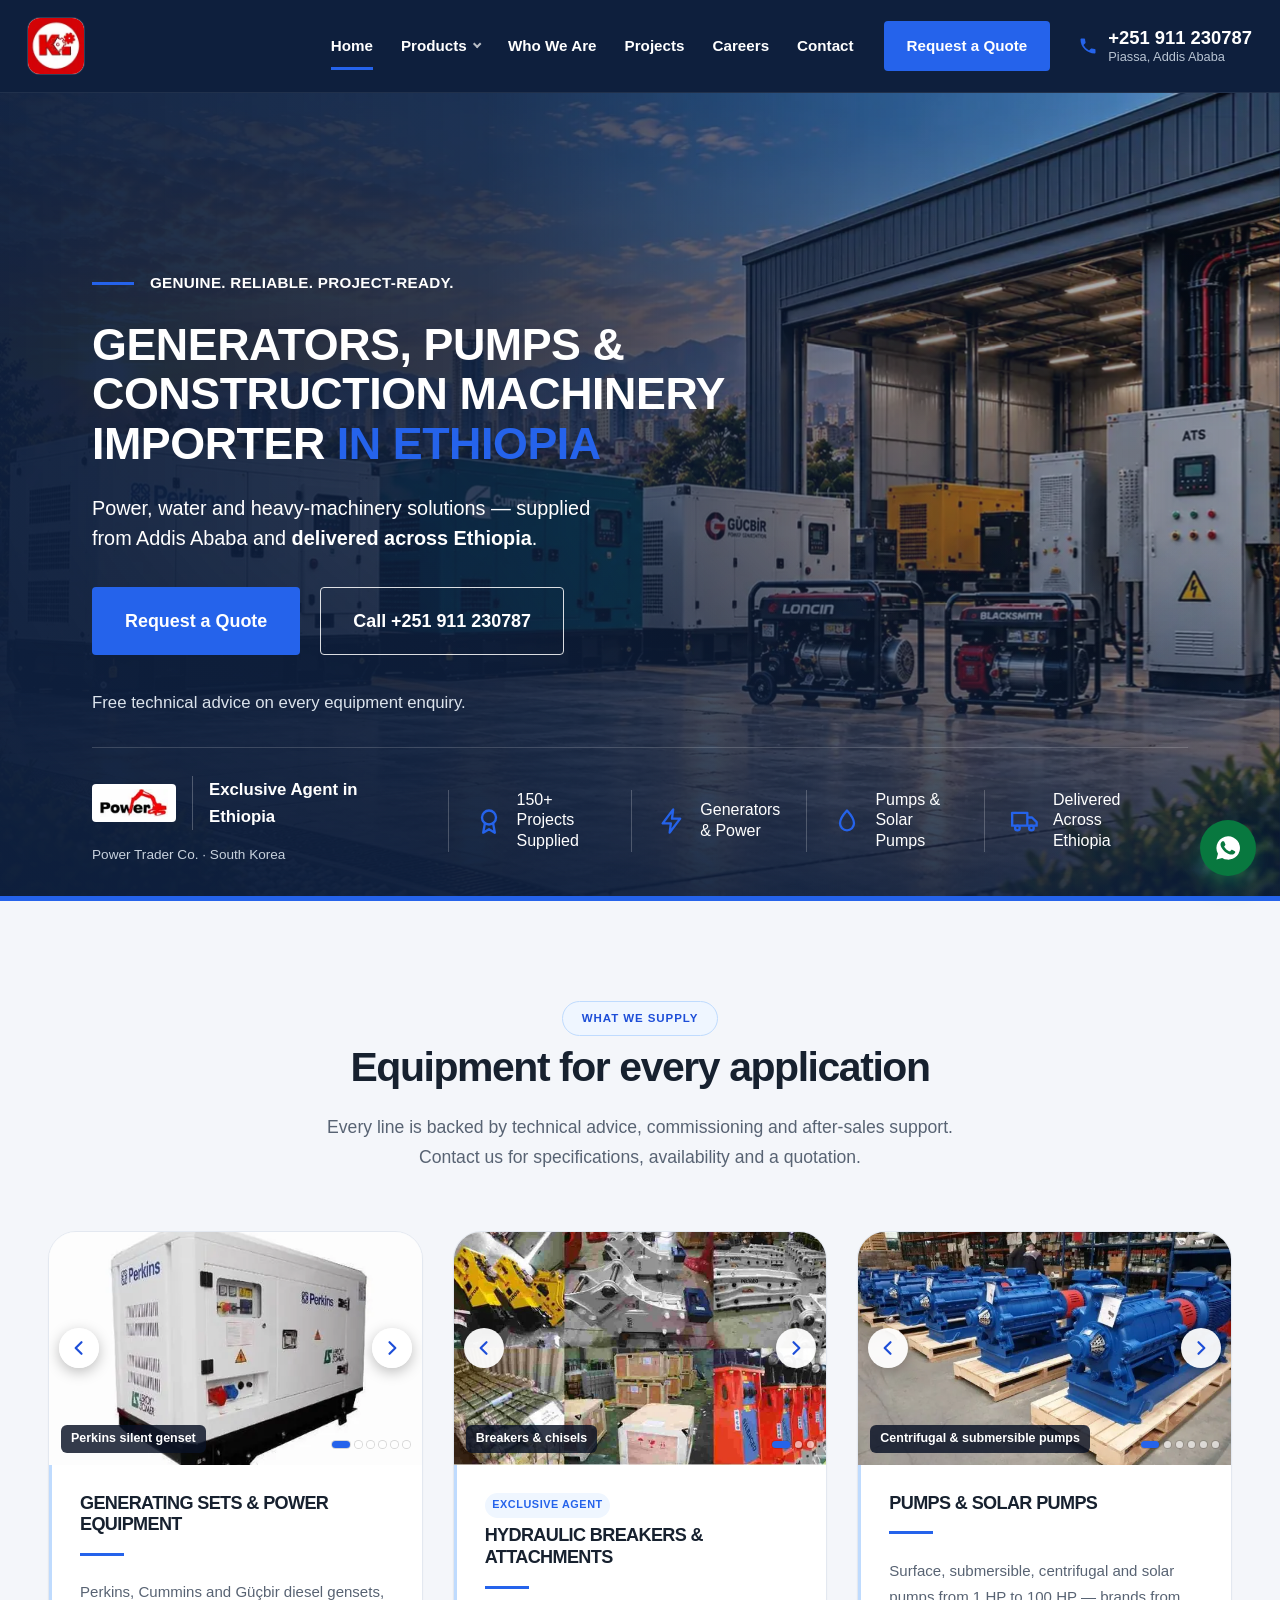
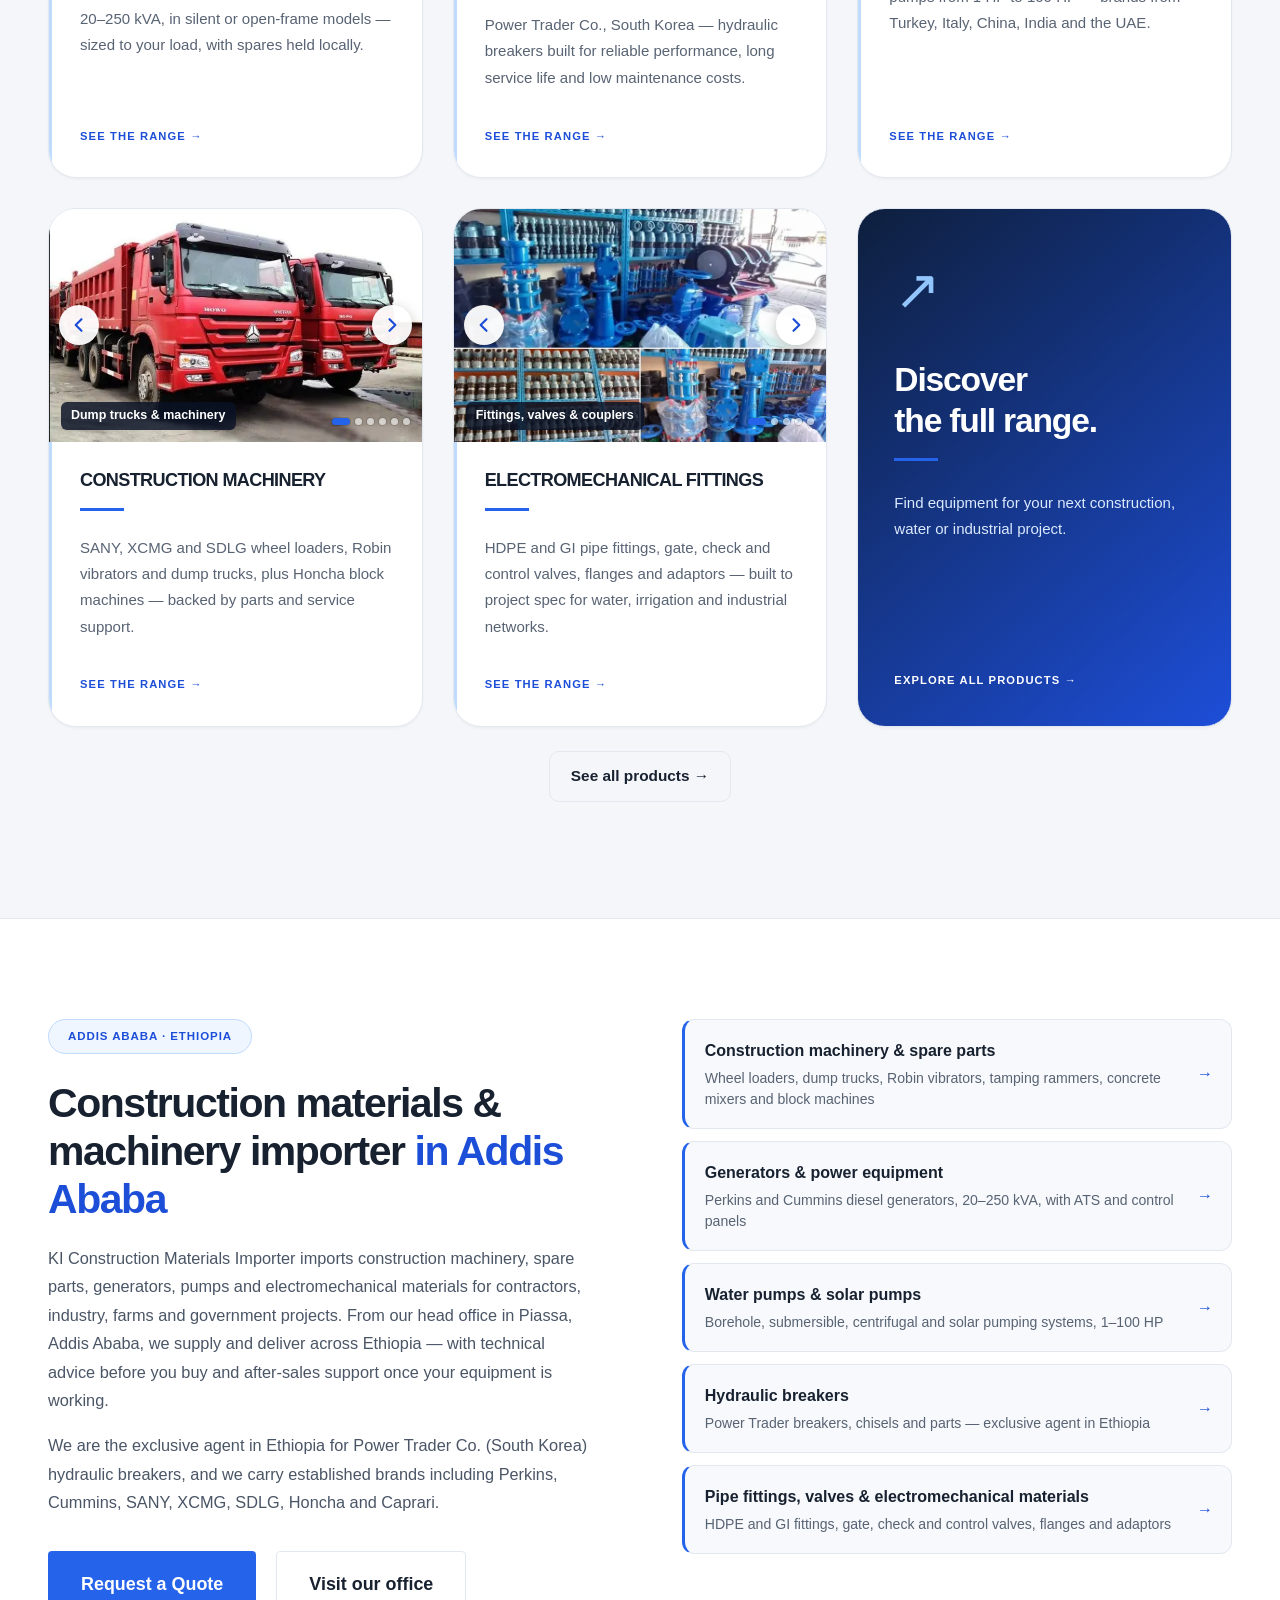
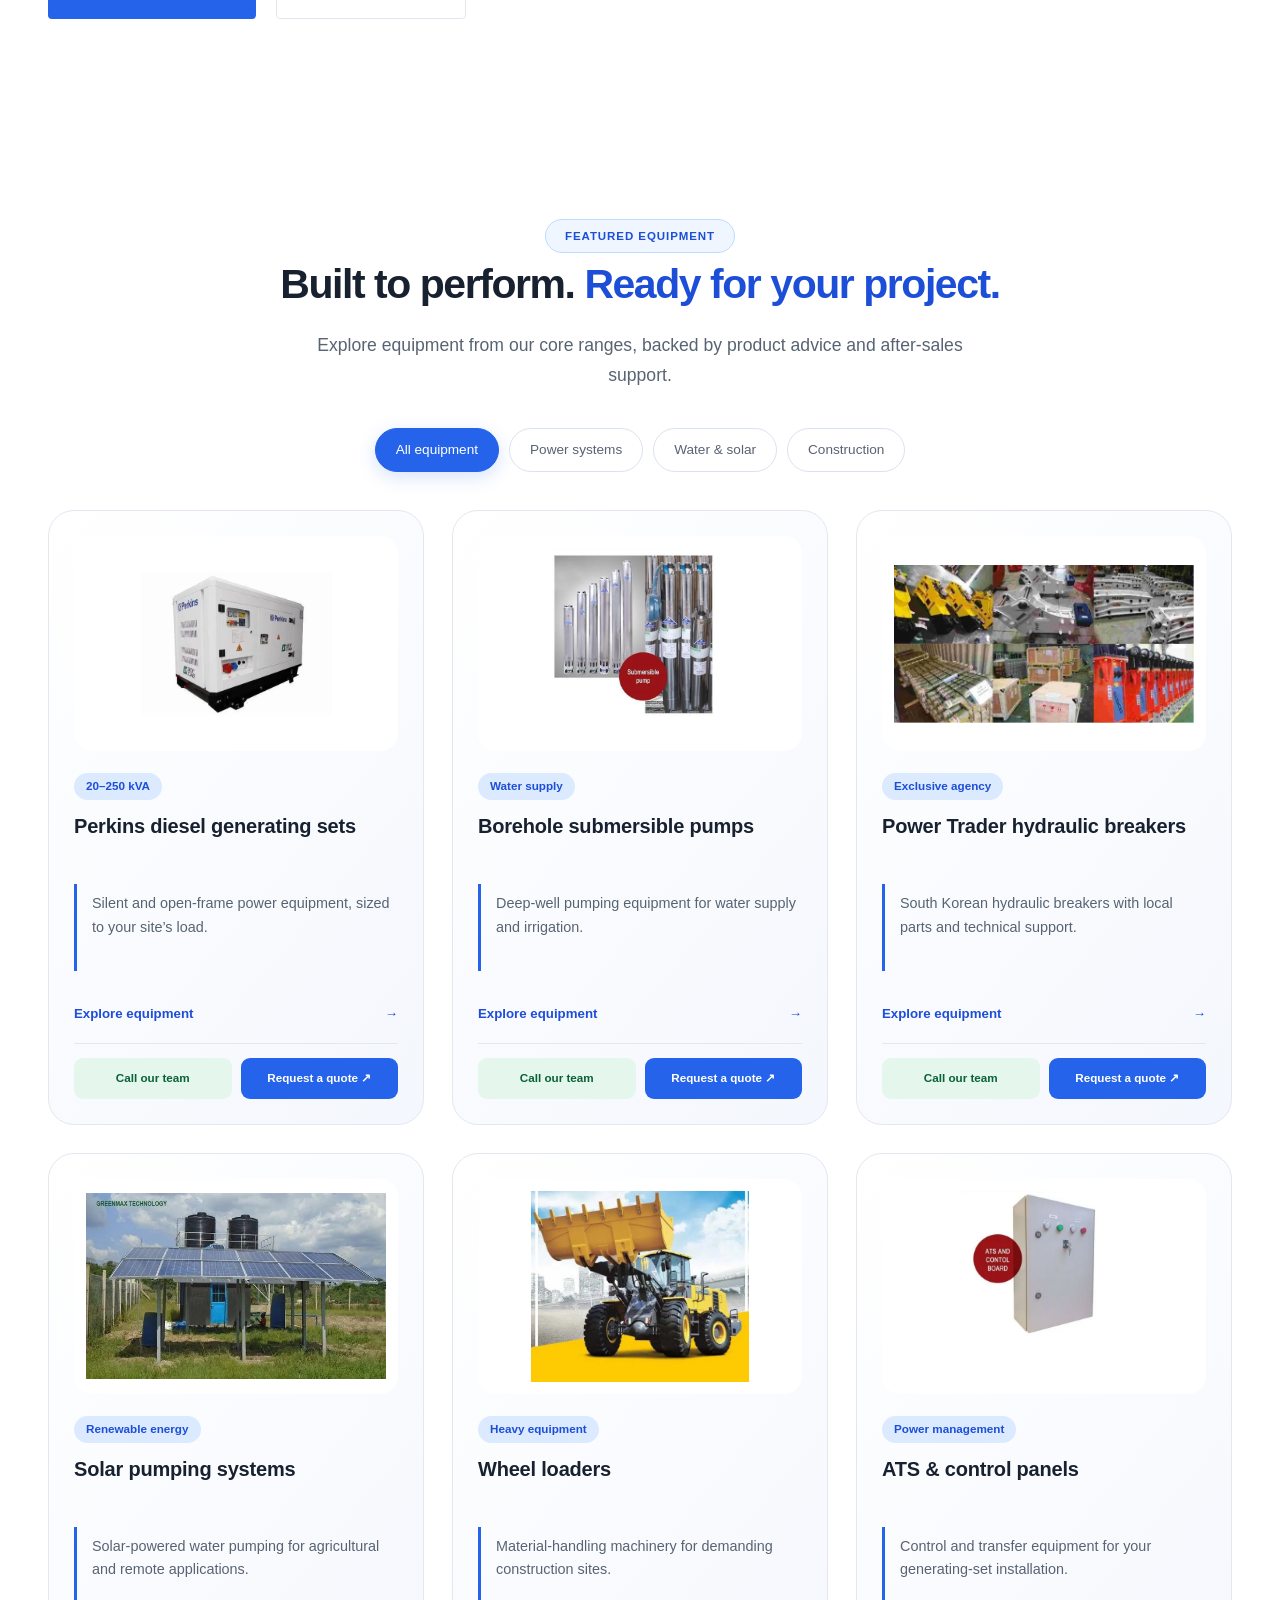
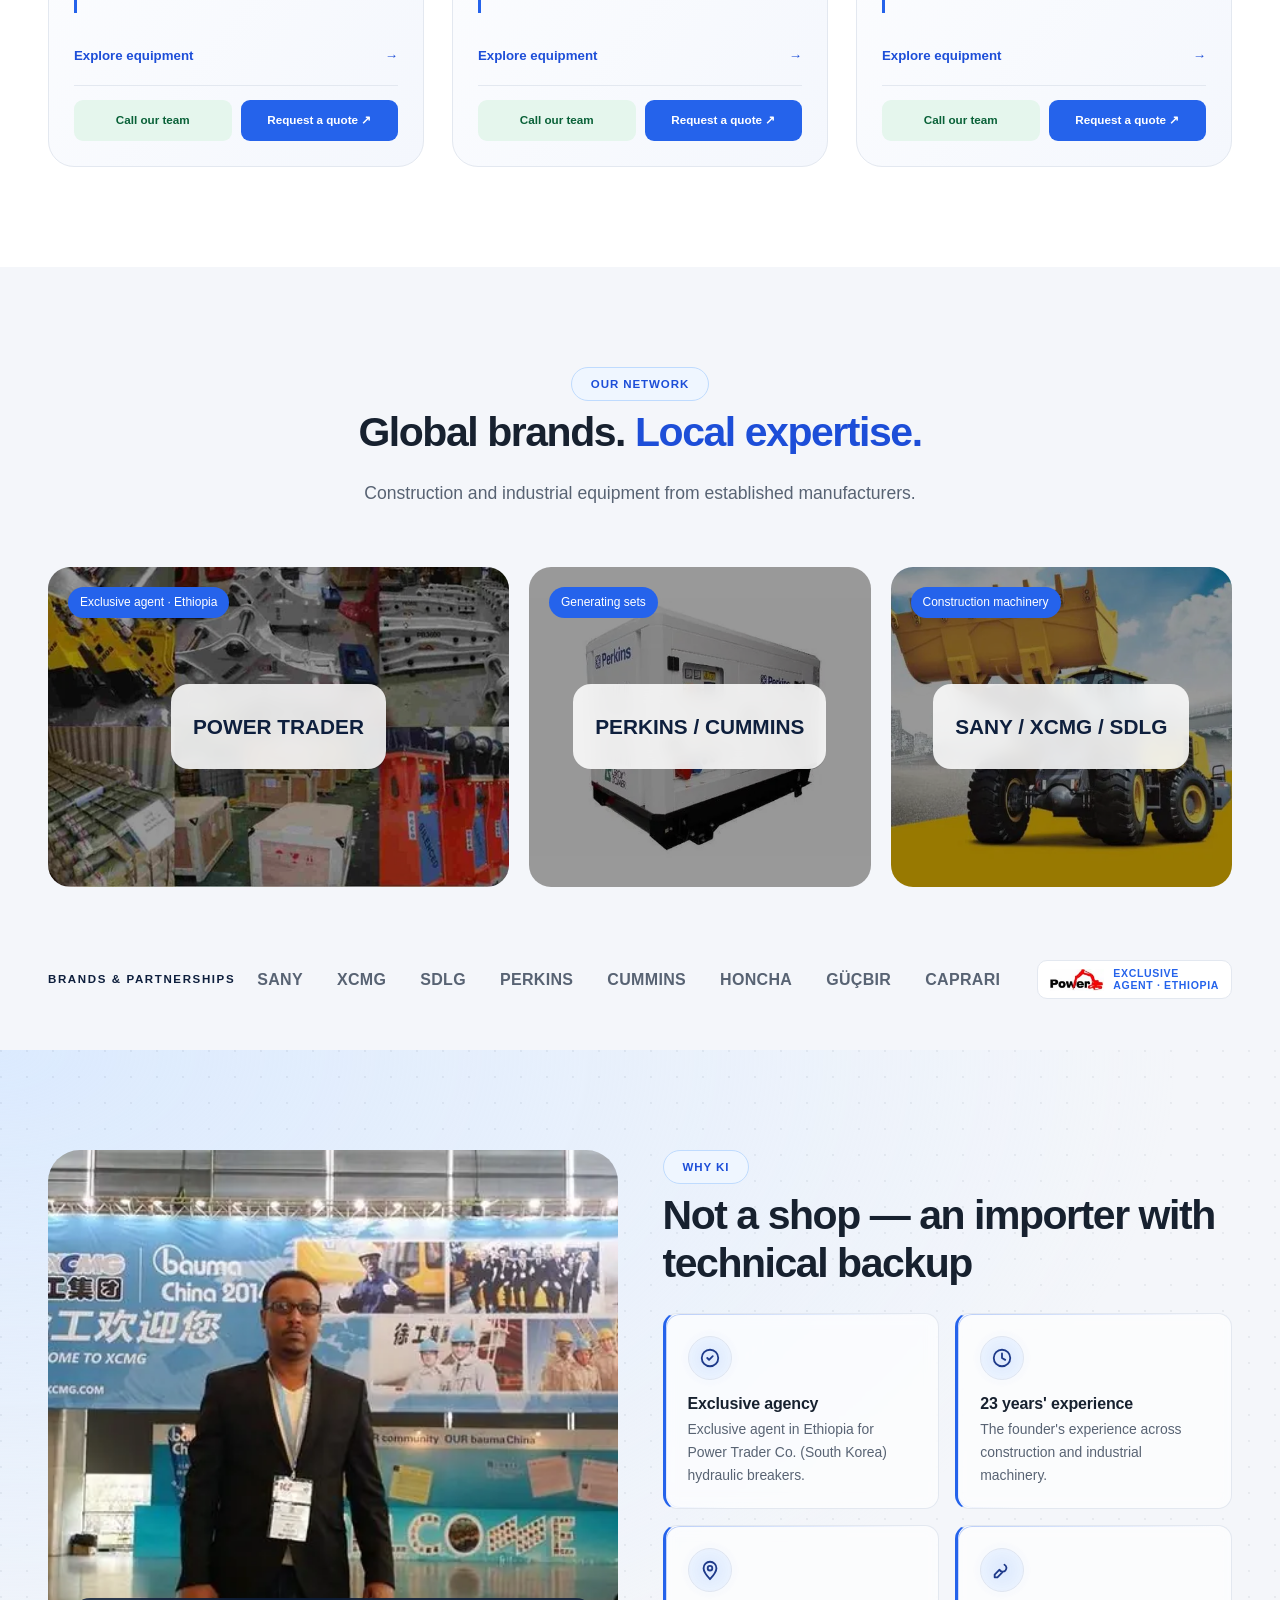
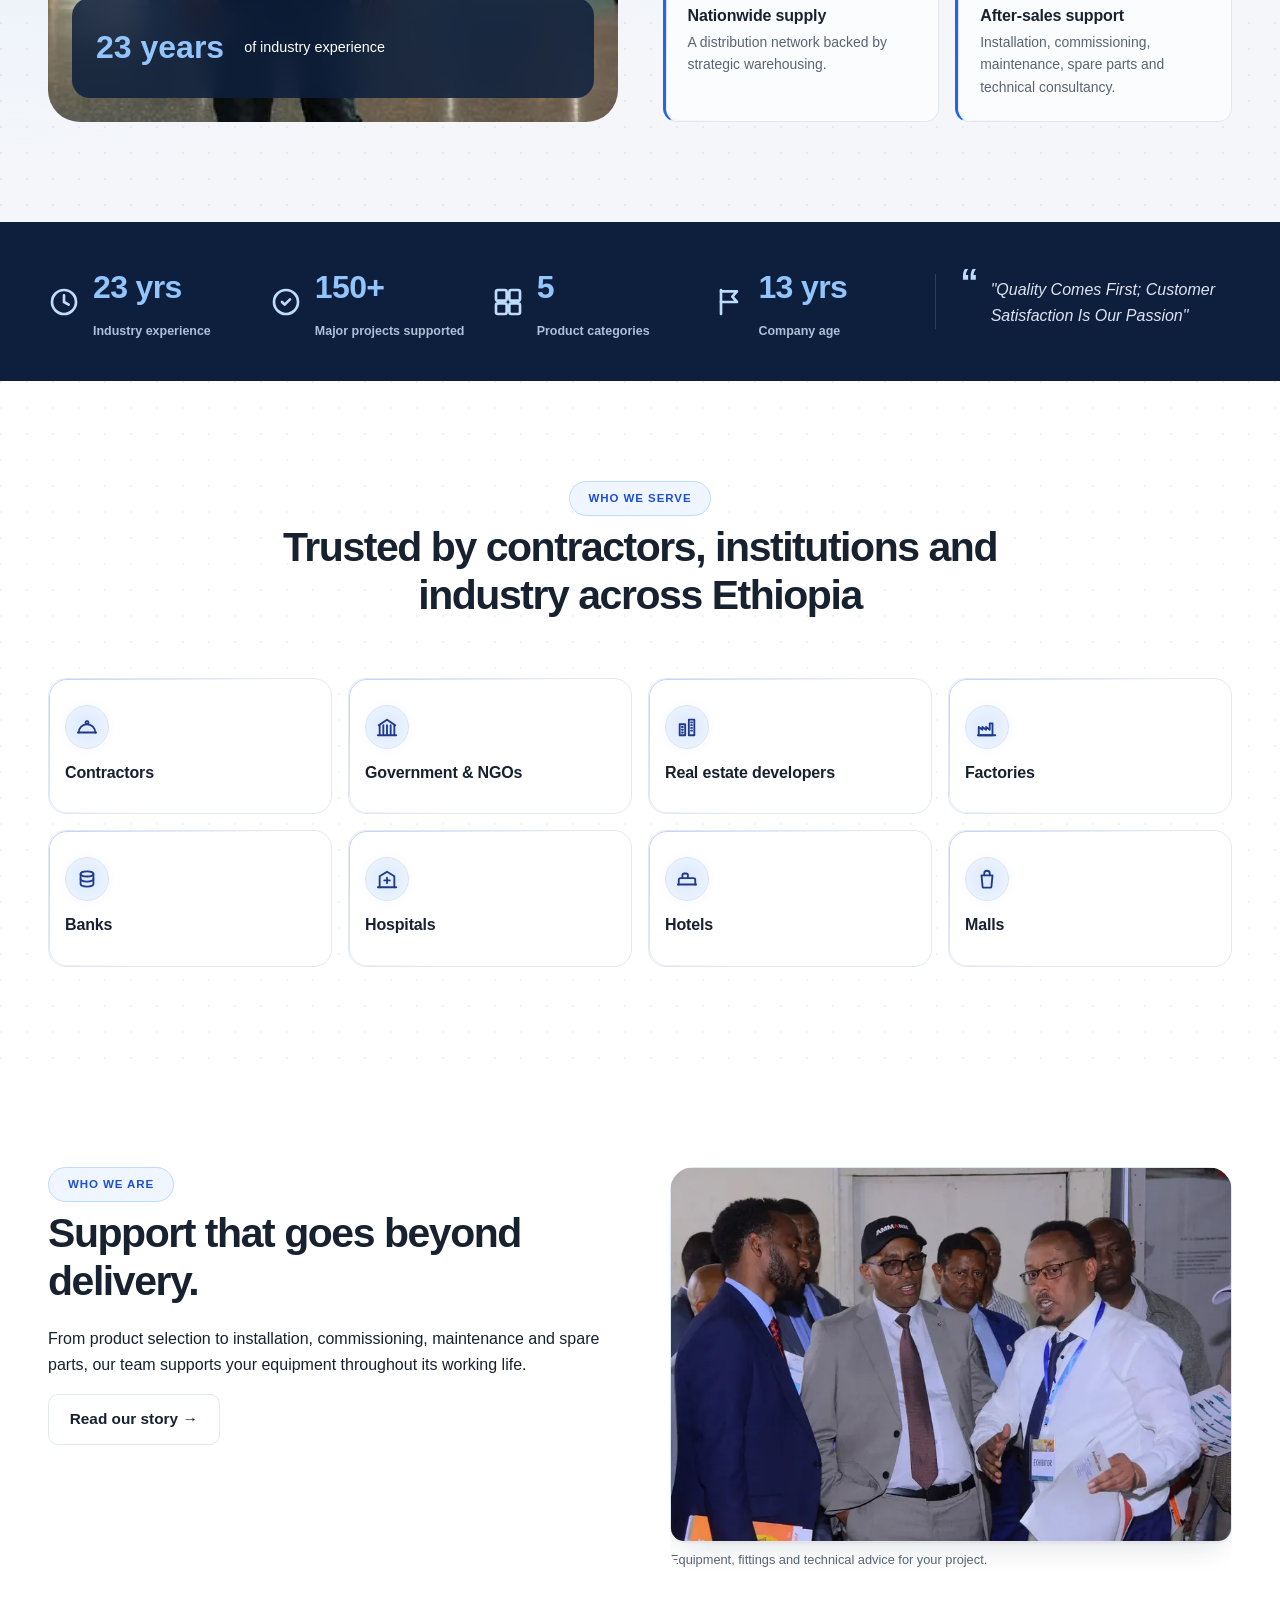
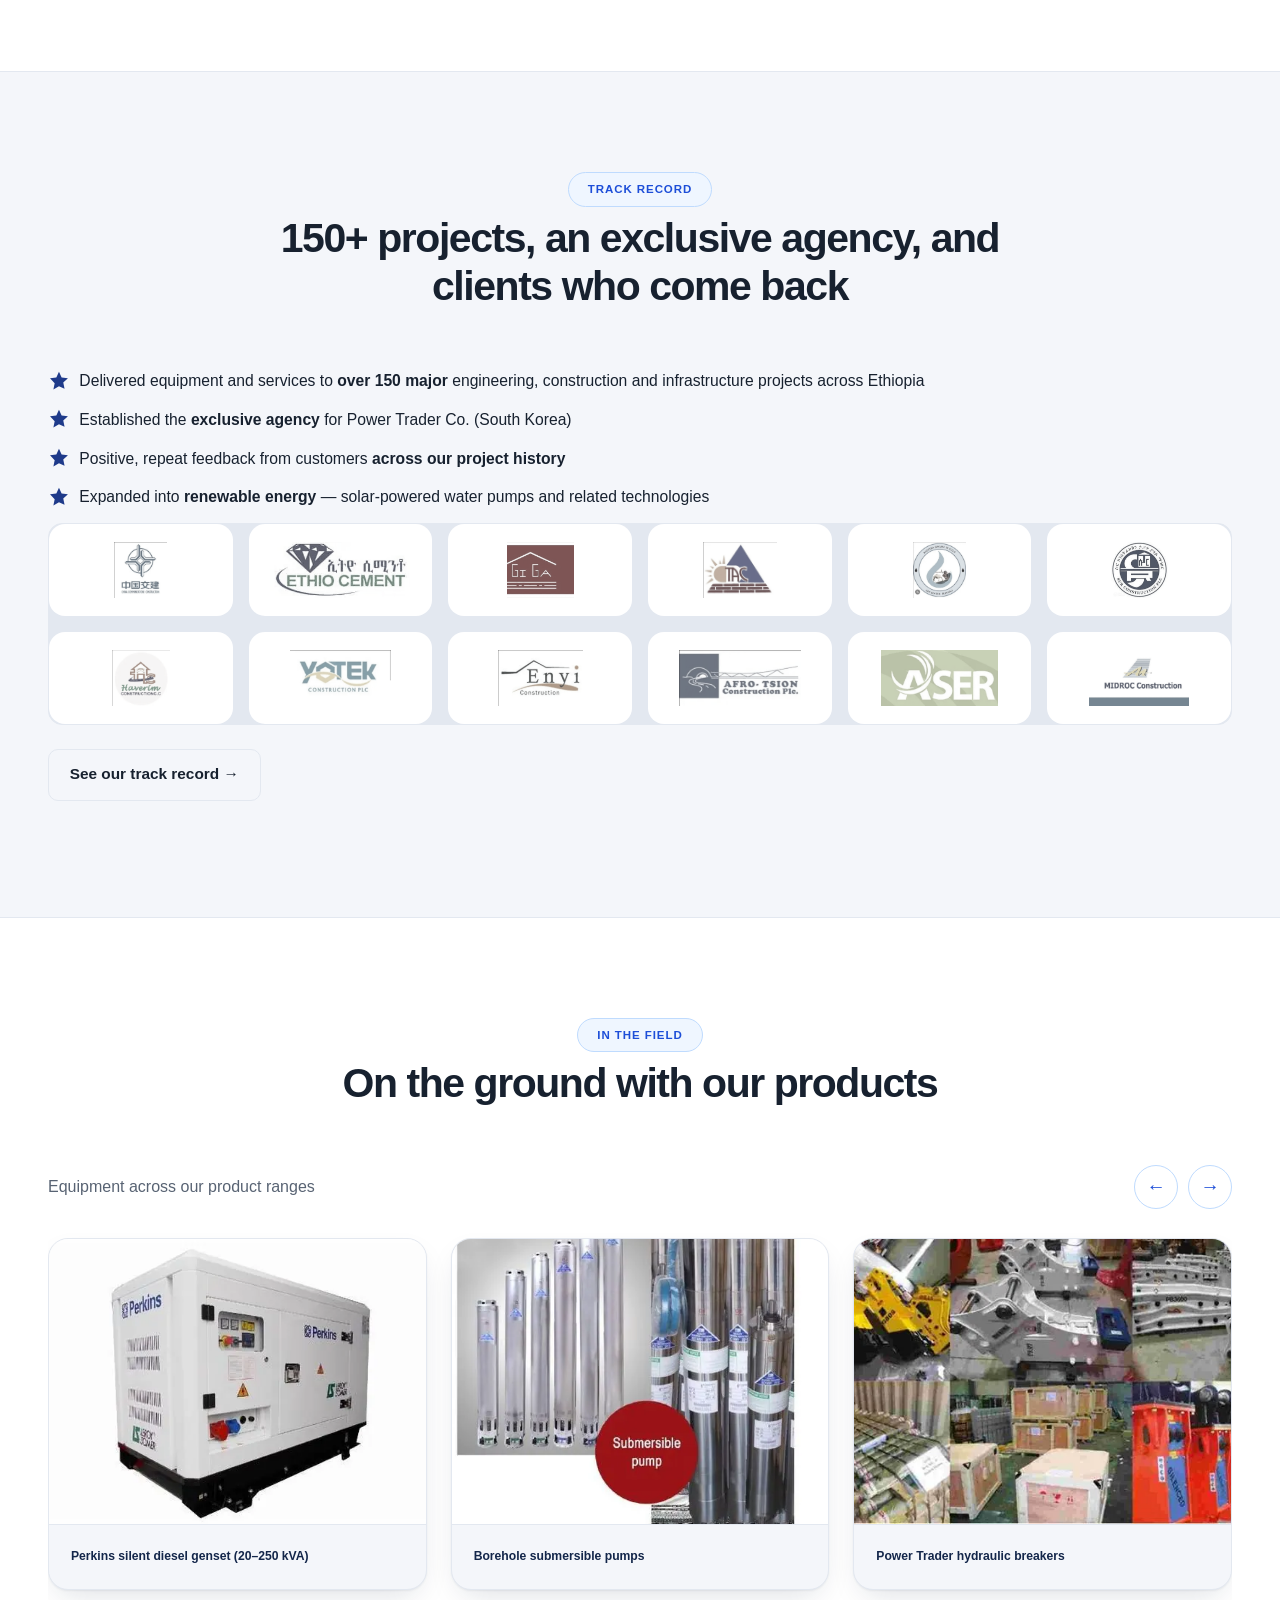
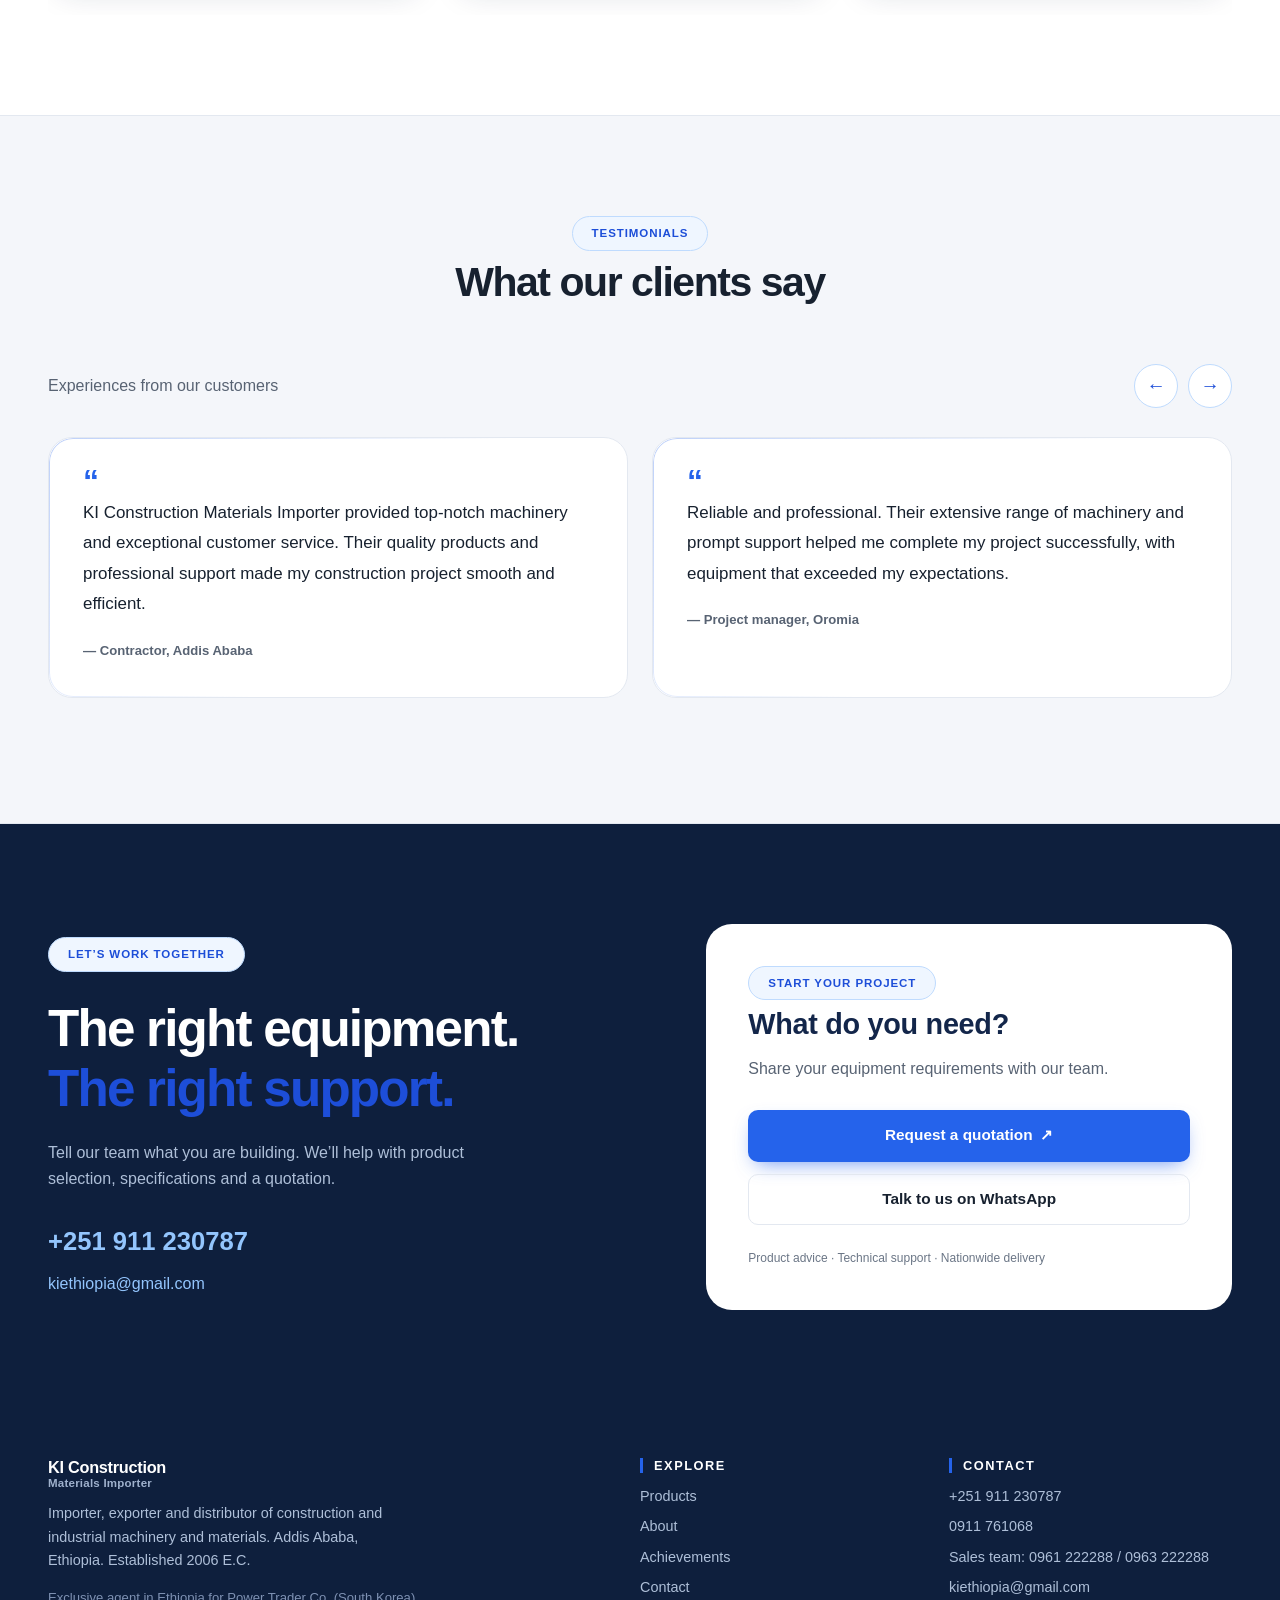
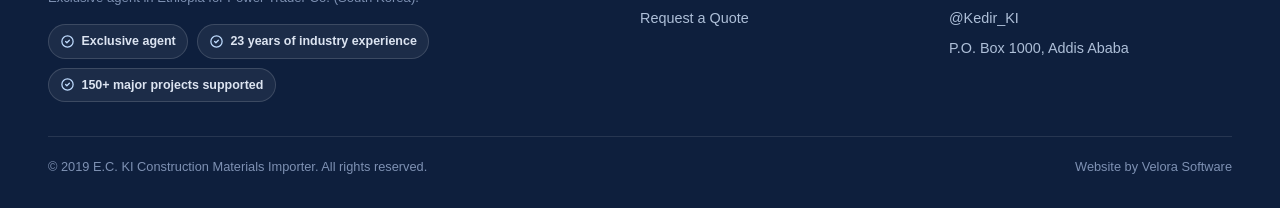
==== index.html @ fa126c34 "Use the About page navy on the homepage Replaces the homepage's near-black header (#0b1320), hero ov" ====
<!DOCTYPE html>
<html lang="en">
<head>
<meta charset="UTF-8">
<meta name="viewport" content="width=device-width, initial-scale=1">
<title>KI Construction Materials Importer | Generators, Pumps &amp; Construction Equipment in Ethiopia</title>
<meta name="title-am" content="KI Construction Materials Importer — አዲስ አበባ">
<meta name="description" content="KI Construction Materials Importer in Addis Ababa supplies diesel generators, water and solar pumps, hydraulic breakers and machinery across Ethiopia.">
<meta name="theme-color" content="#13264a">
<meta property="og:title" content="KI Construction Materials Importer | Generators, Pumps &amp; Construction Equipment in Ethiopia">
<meta property="og:description" content="KI Construction Materials Importer in Addis Ababa supplies diesel generators, water and solar pumps, hydraulic breakers and machinery across Ethiopia.">
<meta property="og:type" content="website">
<meta property="og:url" content="https://kiconstruction.site/">
<meta property="og:image" content="https://kiconstruction.site/img/hero.jpg">
<meta property="og:image:width" content="1200">
<meta property="og:image:height" content="630">
<meta name="twitter:card" content="summary_large_image">
<script type="application/ld+json">
{
  "@context": "https://schema.org",
  "@type": "LocalBusiness",
  "@id": "https://kiconstruction.site/#organization",
  "name": "KI Construction Materials Importer",
  "alternateName": "KI Construction",
  "description": "Importer and distributor of construction machinery and spare parts, diesel generators, water and solar pumps, hydraulic breakers and pipe fittings in Addis Ababa, Ethiopia. Exclusive agent in Ethiopia for Power Trader Co. (South Korea).",
  "url": "https://kiconstruction.site/",
  "logo": "https://kiconstruction.site/img/ki-icon-180.png",
  "image": "https://kiconstruction.site/img/hero.jpg",
  "email": "kiethiopia@gmail.com",
  "telephone": "+251-911-230787",
  "contactPoint": [
    {
      "@type": "ContactPoint",
      "contactType": "customer service",
      "telephone": "+251-911-230787",
      "areaServed": "ET",
      "availableLanguage": [
        "en",
        "am"
      ]
    },
    {
      "@type": "ContactPoint",
      "contactType": "sales",
      "telephone": "+251-961-222288",
      "areaServed": "ET",
      "availableLanguage": [
        "en",
        "am"
      ]
    },
    {
      "@type": "ContactPoint",
      "contactType": "sales",
      "telephone": "+251-963-222288",
      "areaServed": "ET",
      "availableLanguage": [
        "en",
        "am"
      ]
    }
  ],
  "address": {
    "@type": "PostalAddress",
    "streetAddress": "Samuel Deressa Building, 4th floor, Churchill Road, Piassa, Woreda 01",
    "addressLocality": "Addis Ababa",
    "addressRegion": "Arada Sub-City",
    "postOfficeBoxNumber": "1000",
    "addressCountry": "ET"
  },
  "areaServed": {
    "@type": "Country",
    "name": "Ethiopia"
  },
  "founder": {
    "@type": "Person",
    "name": "Kedir Ibrahim",
    "jobTitle": "Founder and Managing Director"
  },
  "sameAs": [
    "https://www.facebook.com/KICON2015/",
    "https://t.me/kiconstruction"
  ]
}
</script>
<link rel="canonical" href="https://kiconstruction.site/">
<link rel="icon" href="/favicon.ico" sizes="any">
<link rel="icon" type="image/png" sizes="180x180" href="/img/ki-icon-180.png">
<link rel="icon" type="image/png" sizes="48x48" href="/img/ki-icon-48.png">
<link rel="icon" type="image/png" sizes="32x32" href="/img/ki-icon-32.png">
<link rel="icon" type="image/png" sizes="16x16" href="/img/ki-icon-16.png">
<link rel="apple-touch-icon" sizes="180x180" href="/img/ki-icon-180.png">
<link rel="stylesheet" href="assets.min.css?v=20261001-e">
<link rel="stylesheet" href="home-refresh.css?v=20261001-f">
<link rel="preload" as="image" href="img/hero-gensets.webp"
  imagesrcset="img/hero-gensets-640.webp 640w, img/hero-gensets-768.webp 768w, img/hero-gensets.webp 1280w"
  imagesizes="100vw" type="image/webp" fetchpriority="high">
</head>
<body class="home-refresh home-hero-v2">
<div class="topbar">
  <div class="wrap">
    <span class="topbar-phones"><a href="tel:+251911230787"><svg aria-hidden="true" focusable="false" viewBox="0 0 24 24" width="14" height="14" fill="currentColor"><path d="M6.6 10.8a15.5 15.5 0 006.6 6.6l2.2-2.2c.3-.3.7-.4 1-.2 1.2.4 2.4.6 3.6.6.6 0 1 .4 1 1V20c0 .6-.4 1-1 1A17 17 0 013 4c0-.6.4-1 1-1h3.5c.6 0 1 .4 1 1 0 1.2.2 2.4.6 3.6.1.4 0 .8-.3 1z"/></svg> +251 911 230787</a><span aria-hidden="true">/</span><a href="tel:+251911761068">0911 761068</a></span>
    <a href="mailto:kiethiopia@gmail.com"><svg aria-hidden="true" focusable="false" viewBox="0 0 24 24" width="14" height="14" fill="currentColor"><path d="M4 4h16c1.1 0 2 .9 2 2v12c0 1.1-.9 2-2 2H4c-1.1 0-2-.9-2-2V6c0-1.1.9-2 2-2zm8 7L4 6.2V6l8 5 8-5v.2L12 11z"/></svg> kiethiopia@gmail.com</a>
    <span class="spacer"></span>
    <span class="tag" data-i18n="topbar.tag">Exclusive Agent · Power Trader Co. (South Korea)</span>
  </div>
</div>

<header class="site">
  <div class="wrap nav">
    <a class="brand" href="/">
      <img src="img/ki-logo-128.webp?v=2" srcset="img/ki-logo-128.webp?v=2 1x, img/ki-logo-256.webp?v=2 2x" alt="KI Construction Materials Importer logo" width="58" height="58" decoding="async">
      <span>KI Construction<b data-i18n="brand.sub">Materials Importer</b></span>
    </a>
    <span class="nav-tagline">Construction &amp; Industrial Equipment<br>in Addis Ababa</span>
    <nav class="nav-links" aria-label="Primary" data-i18n-aria="nav.aria">
      <a href="/" class="active" aria-current="page" data-i18n="nav.home">Home</a>
      <span class="has-sub">
        <a href="products" data-i18n="nav.products">Products</a>
        <span class="sub">
          <a href="products" data-i18n="cat.all">All products</a>
      <a href="product-generating-sets" data-i18n="cat.gensets">Generating sets &amp; power</a>
      <a href="product-hydraulic-breakers" data-i18n="cat.breakers">Hydraulic breakers</a>
      <a href="product-pumps" data-i18n="cat.pumps">Pumps &amp; solar pumps</a>
      <a href="product-construction-machinery" data-i18n="cat.machinery">Construction machinery</a>
      <a href="product-electro-mechanical" data-i18n="cat.electro">Electromechanical</a>
        </span>
      </span>
      <a href="about" data-i18n="nav.whoWeAre">Who We Are</a>
      <a href="achievements" data-i18n="nav.projects">Projects</a>
      <a href="careers" data-i18n="nav.careers">Careers</a>
      <a href="contact" data-i18n="nav.contact">Contact</a>
    </nav>
    <div class="langswitch" role="group" aria-label="Language">
      <button class="langbtn" type="button" data-lang="en" aria-pressed="true">EN</button>
      <button class="langbtn" type="button" data-lang="am" aria-pressed="false">አማ</button>
    </div>
    <a class="btn btn-brand btn-sm nav-cta" href="quote"><span>Request a Quote</span></a>
    <a class="call-mini home-call" href="tel:+251911230787" aria-label="Call KI at +251 911 230787"><svg aria-hidden="true" focusable="false" viewBox="0 0 24 24" fill="currentColor"><path d="M6.6 10.8a15.5 15.5 0 006.6 6.6l2.2-2.2c.3-.3.7-.4 1-.2 1.2.4 2.4.6 3.6.6.6 0 1 .4 1 1V20c0 .6-.4 1-1 1A17 17 0 013 4c0-.6.4-1 1-1h3.5c.6 0 1 .4 1 1 0 1.2.2 2.4.6 3.6.1.4 0 .8-.3 1z"/></svg><span class="home-call-text"><span>+251 911 230787</span><small>Piassa, Addis Ababa</small></span></a>
    <button class="menu-btn" id="menuBtn" aria-label="Open menu" data-i18n-aria="menu.aria" aria-expanded="false" aria-controls="mnav">
      <svg aria-hidden="true" focusable="false" viewBox="0 0 24 24" fill="none" stroke="currentColor" stroke-width="2" stroke-linecap="round"><path d="M4 7h16M4 12h16M4 17h16"/></svg>
    </button>
  </div>
  <div class="mnav" id="mnav">
    <a href="/" class="active" aria-current="page" data-i18n="nav.home">Home</a>
    <a href="products" data-i18n="nav.products">Products</a>
    <a href="product-generating-sets" class="sub-link" data-i18n="cat.gensets">Generating sets &amp; power</a>
    <a href="product-hydraulic-breakers" class="sub-link" data-i18n="cat.breakers">Hydraulic breakers</a>
    <a href="product-pumps" class="sub-link" data-i18n="cat.pumps">Pumps &amp; solar pumps</a>
    <a href="product-construction-machinery" class="sub-link" data-i18n="cat.machinery">Construction machinery</a>
    <a href="product-electro-mechanical" class="sub-link" data-i18n="cat.electro">Electromechanical</a>
    <a href="about" data-i18n="nav.whoWeAre">Who We Are</a>
    <a href="achievements" data-i18n="nav.projects">Projects</a>
    <a href="careers" data-i18n="nav.careers">Careers</a>
    <a href="contact" data-i18n="nav.contact">Contact</a>
    <a class="mnav-quote" href="quote" data-i18n="btn.quote">Request a Quote</a>
    <div class="row">
      <a class="btn btn-brand btn-sm" href="tel:+251911230787" data-i18n="mnav.call">Call</a>
      <a class="btn btn-wa btn-sm" href="https://wa.me/251911230787">WhatsApp</a>
      <a class="btn btn-tg btn-sm" href="https://t.me/Kedir_KI">Telegram</a>
    </div>
  </div>
</header>
<main>
<section class="hero">
  <div class="hero-backgrounds" aria-hidden="true">
    <div class="hero-slides">
      <div class="hero-slide is-active"><img src="img/hero-gensets.webp" srcset="img/hero-gensets-640.webp 640w, img/hero-gensets-768.webp 768w, img/hero-gensets.webp 1280w" sizes="100vw" width="1280" height="802" alt="" fetchpriority="high" decoding="async"></div>
      <div class="hero-slide"><img data-src="img/hero-pumps.webp" data-srcset="img/hero-pumps-640.webp 640w, img/hero-pumps-768.webp 768w, img/hero-pumps.webp 1280w" sizes="100vw" width="1280" height="802" alt="" decoding="async"></div>
      <div class="hero-slide"><img data-src="img/hero-pumps2.webp" data-srcset="img/hero-pumps2-640.webp 640w, img/hero-pumps2-768.webp 768w, img/hero-pumps2.webp 1280w" sizes="100vw" width="1280" height="802" alt="" decoding="async"></div>
      <div class="hero-slide"><img data-src="img/hero-machinery.webp" data-srcset="img/hero-machinery-640.webp 640w, img/hero-machinery-768.webp 768w, img/hero-machinery.webp 1280w" sizes="100vw" width="1280" height="801" alt="" decoding="async"></div>
      <div class="hero-slide"><img data-src="img/hero-electro.webp" data-srcset="img/hero-electro-640.webp 640w, img/hero-electro-768.webp 768w, img/hero-electro.webp 1280w" sizes="100vw" width="1280" height="802" alt="" decoding="async"></div>
    </div>
    <div class="hero-tex"></div>
    <div class="hero-glow"></div>
  </div>
  <div class="wrap hero-card">
    <div class="hero-content">
      <div class="hero-panels" id="heroPanels">
        <div class="hero-panel">
          <p class="hero-kicker"><span class="eyebrow">Genuine. Reliable. Project-ready.</span></p>
          <h1>Generators, Pumps &amp; Construction Machinery Importer <span class="hl">in Ethiopia</span></h1>
          <p class="lead">Power, water and heavy-machinery solutions &mdash; supplied from Addis Ababa and <strong>delivered across Ethiopia</strong>.</p>
          <div class="hero-cta">
            <a class="btn btn-brand" href="quote"><span>Request a Quote</span></a>
            <a class="btn btn-ghost" href="tel:+251911230787"><span>Call +251 911 230787</span></a>
          </div>
          <p class="hero-note">Free technical advice on every equipment enquiry.</p>
        </div>
      </div>
      <div class="hero-meta">
        <div class="hero-agent">
          <div class="hero-agent-row"><img src="img/ptrader-96.webp" width="96" height="39" alt="Power Trader Co."><span>Exclusive Agent in Ethiopia</span></div>
          <small>Power Trader Co. &middot; South Korea</small>
        </div>
        <ul class="hero-badges">
          <li class="b"><svg aria-hidden="true" focusable="false" class="ic" viewBox="0 0 24 24" fill="none" stroke="currentColor" stroke-width="2" stroke-linecap="round" stroke-linejoin="round"><circle cx="12" cy="9" r="6"/><path d="M8.5 14 7 22l5-3 5 3-1.5-8"/></svg><span>150+ Projects<br>Supplied</span></li>
          <li class="b"><svg aria-hidden="true" focusable="false" class="ic" viewBox="0 0 24 24" fill="none" stroke="currentColor" stroke-width="2" stroke-linecap="round" stroke-linejoin="round"><path d="M13 2 4 14h7l-1 8 9-12h-7z"/></svg><span>Generators<br>&amp; Power</span></li>
          <li class="b"><svg aria-hidden="true" focusable="false" class="ic" viewBox="0 0 24 24" fill="none" stroke="currentColor" stroke-width="2" stroke-linecap="round" stroke-linejoin="round"><path d="M12 3s6 6.5 6 11a6 6 0 01-12 0c0-4.5 6-11 6-11z"/></svg><span>Pumps &amp;<br>Solar Pumps</span></li>
          <li class="b"><svg aria-hidden="true" focusable="false" class="ic" viewBox="0 0 24 24" fill="none" stroke="currentColor" stroke-width="2" stroke-linecap="round" stroke-linejoin="round"><path d="M1 5h13v11H1zM14 9h4l4 4v3h-8z"/><circle cx="5.5" cy="18" r="2"/><circle cx="17.5" cy="18" r="2"/></svg><span>Delivered Across<br>Ethiopia</span></li>
        </ul>
      </div>
    </div>
  </div>
</section>

<div class="scan-line"></div>
<section id="products" class="category-section">
  <div class="wrap">
    <div class="sec-head">
      <span class="eyebrow" data-i18n="prod.eyebrow">What we supply</span>
      <h2 data-i18n="refresh.categories">Equipment for every application</h2>
      <p data-i18n="prod.intro">Every line is backed by technical advice, commissioning and after-sales support. Contact us for specifications, availability and a quotation.</p>
    </div>
    <div class="cards">
      <div class="card has-slider">
        <div class="ph">
          <div class="ph-track" role="group" aria-roledescription="carousel" aria-label="Generating sets &amp; power equipment photos">
            <a class="ph-slide" href="product-generating-sets" tabindex="-1"><img src="img/gs.webp" alt="Perkins silent genset" loading="lazy" decoding="async" width="800" height="500"><span class="ph-cap" aria-hidden="true">Perkins silent genset</span></a>
            <a class="ph-slide" href="product-generating-sets" tabindex="-1"><img data-src="img/gs-perkins-jp30.webp" alt="Perkins JP30 silent generator" loading="lazy" decoding="async" width="800" height="500"><span class="ph-cap" aria-hidden="true">Perkins JP30 silent generator</span></a>
            <a class="ph-slide" href="product-generating-sets" tabindex="-1"><img data-src="img/gs-perkins-33kva.webp" alt="Perkins 33 kVA open generator" loading="lazy" decoding="async" width="800" height="500"><span class="ph-cap" aria-hidden="true">Perkins 33 kVA open generator</span></a>
            <a class="ph-slide" href="product-generating-sets" tabindex="-1"><img data-src="img/gs3.webp" alt="Open diesel generator" loading="lazy" decoding="async" width="800" height="500"><span class="ph-cap" aria-hidden="true">Open diesel generator</span></a>
            <a class="ph-slide" href="product-generating-sets" tabindex="-1"><img data-src="img/gs5.webp" alt="Small petrol &amp; diesel gensets" loading="lazy" decoding="async" width="800" height="500"><span class="ph-cap" aria-hidden="true">Small petrol &amp; diesel gensets</span></a>
            <a class="ph-slide" href="product-generating-sets" tabindex="-1"><img data-src="img/gs6.webp" alt="ATS &amp; control panels" loading="lazy" decoding="async" width="800" height="500"><span class="ph-cap" aria-hidden="true">ATS &amp; control panels</span></a>
          </div>
          <button class="ph-nav ph-prev" type="button" aria-label="Previous photo"><svg aria-hidden="true" viewBox="0 0 24 24"><path d="M15 5l-7 7 7 7"/></svg></button>
          <button class="ph-nav ph-next" type="button" aria-label="Next photo"><svg aria-hidden="true" viewBox="0 0 24 24"><path d="M9 5l7 7-7 7"/></svg></button>
          <div class="ph-dots" aria-hidden="true"><i></i><i></i><i></i><i></i><i></i><i></i></div>
        </div>
        <div class="body">
          <h3><a class="card-link" href="product-generating-sets" data-i18n="p1.title">Generating sets &amp; power equipment</a></h3>
          <p data-i18n="p1.desc">Perkins, Cummins and G&uuml;&ccedil;bir diesel gensets, 20&ndash;250 kVA, in silent or open-frame models &mdash; sized to your load, with spares held locally.</p>
          <div class="more" data-i18n="card.more">See the range &rarr;</div>
        </div>
      </div>
      <div class="card has-slider">
        <div class="ph">
          <div class="ph-track" role="group" aria-roledescription="carousel" aria-label="Hydraulic breakers &amp; attachments photos">
            <a class="ph-slide" href="product-hydraulic-breakers" tabindex="-1"><img src="img/hb.webp" alt="Breakers &amp; chisels" loading="lazy" decoding="async" width="800" height="500"><span class="ph-cap" aria-hidden="true">Breakers &amp; chisels</span></a>
            <a class="ph-slide" href="product-hydraulic-breakers" tabindex="-1"><img data-src="img/hb-power-trader-silenced-breakers.webp" alt="PB-series silenced breakers" loading="lazy" decoding="async" width="800" height="500"><span class="ph-cap" aria-hidden="true">PB-series silenced breakers</span></a>
            <a class="ph-slide" href="product-hydraulic-breakers" tabindex="-1"><img data-src="img/hb1.webp" alt="Power Trader hydraulic breakers" loading="lazy" decoding="async" width="800" height="500"><span class="ph-cap" aria-hidden="true">Power Trader hydraulic breakers</span></a>
          </div>
          <button class="ph-nav ph-prev" type="button" aria-label="Previous photo"><svg aria-hidden="true" viewBox="0 0 24 24"><path d="M15 5l-7 7 7 7"/></svg></button>
          <button class="ph-nav ph-next" type="button" aria-label="Next photo"><svg aria-hidden="true" viewBox="0 0 24 24"><path d="M9 5l7 7-7 7"/></svg></button>
          <div class="ph-dots" aria-hidden="true"><i></i><i></i><i></i></div>
        </div>
        <div class="body">
          <span class="tag-excl" data-i18n="p2.tag">Exclusive agent</span><h3><a class="card-link" href="product-hydraulic-breakers" data-i18n="p2.title">Hydraulic breakers &amp; attachments</a></h3>
          <p data-i18n="p2.desc">Power Trader Co., South Korea &mdash; hydraulic breakers built for reliable performance, long service life and low maintenance costs.</p>
          <div class="more" data-i18n="card.more">See the range &rarr;</div>
        </div>
      </div>
      <div class="card has-slider">
        <div class="ph">
          <div class="ph-track" role="group" aria-roledescription="carousel" aria-label="Pumps &amp; solar pumps photos">
            <a class="ph-slide" href="product-pumps" tabindex="-1"><img src="img/pm.webp" alt="Centrifugal &amp; submersible pumps" loading="lazy" decoding="async" width="800" height="500"><span class="ph-cap" aria-hidden="true">Centrifugal &amp; submersible pumps</span></a>
            <a class="ph-slide" href="product-pumps" tabindex="-1"><img data-src="img/pm2.webp" alt="Borehole submersible pumps" loading="lazy" decoding="async" width="800" height="500"><span class="ph-cap" aria-hidden="true">Borehole submersible pumps</span></a>
            <a class="ph-slide" href="product-pumps" tabindex="-1"><img data-src="img/pm3.webp" alt="Multistage pump unit" loading="lazy" decoding="async" width="800" height="500"><span class="ph-cap" aria-hidden="true">Multistage pump unit</span></a>
            <a class="ph-slide" href="product-pumps" tabindex="-1"><img data-src="img/pm1.webp" alt="Centrifugal pumps" loading="lazy" decoding="async" width="800" height="500"><span class="ph-cap" aria-hidden="true">Centrifugal pumps</span></a>
            <a class="ph-slide" href="product-pumps" tabindex="-1"><img data-src="img/pm4.webp" alt="Solar pump inverter" loading="lazy" decoding="async" width="800" height="500"><span class="ph-cap" aria-hidden="true">Solar pump inverter</span></a>
            <a class="ph-slide" href="product-pumps" tabindex="-1"><img data-src="img/pm5.webp" alt="Solar pumping installation" loading="lazy" decoding="async" width="800" height="500"><span class="ph-cap" aria-hidden="true">Solar pumping installation</span></a>
          </div>
          <button class="ph-nav ph-prev" type="button" aria-label="Previous photo"><svg aria-hidden="true" viewBox="0 0 24 24"><path d="M15 5l-7 7 7 7"/></svg></button>
          <button class="ph-nav ph-next" type="button" aria-label="Next photo"><svg aria-hidden="true" viewBox="0 0 24 24"><path d="M9 5l7 7-7 7"/></svg></button>
          <div class="ph-dots" aria-hidden="true"><i></i><i></i><i></i><i></i><i></i><i></i></div>
        </div>
        <div class="body">
          <h3><a class="card-link" href="product-pumps" data-i18n="p3.title">Pumps &amp; solar pumps</a></h3>
          <p data-i18n="p3.desc">Surface, submersible, centrifugal and solar pumps from 1 HP to 100 HP &mdash; brands from Turkey, Italy, China, India and the UAE.</p>
          <div class="more" data-i18n="card.more">See the range &rarr;</div>
        </div>
      </div>
      <div class="card has-slider">
        <div class="ph">
          <div class="ph-track" role="group" aria-roledescription="carousel" aria-label="Construction machinery photos">
            <a class="ph-slide" href="product-construction-machinery" tabindex="-1"><img src="img/cm.webp" alt="Dump trucks &amp; machinery" loading="lazy" decoding="async" width="800" height="500"><span class="ph-cap" aria-hidden="true">Dump trucks &amp; machinery</span></a>
            <a class="ph-slide" href="product-construction-machinery" tabindex="-1"><img data-src="img/cm5.webp" alt="Wheel loader" loading="lazy" decoding="async" width="800" height="500"><span class="ph-cap" aria-hidden="true">Wheel loader</span></a>
            <a class="ph-slide" href="product-construction-machinery" tabindex="-1"><img data-src="img/cm3.webp" alt="Robin vibrator" loading="lazy" decoding="async" width="800" height="500"><span class="ph-cap" aria-hidden="true">Robin vibrator</span></a>
            <a class="ph-slide" href="product-construction-machinery" tabindex="-1"><img data-src="img/cm4.webp" alt="Tamping rammer" loading="lazy" decoding="async" width="800" height="500"><span class="ph-cap" aria-hidden="true">Tamping rammer</span></a>
            <a class="ph-slide" href="product-construction-machinery" tabindex="-1"><img data-src="img/cm2.webp" alt="Concrete mixer" loading="lazy" decoding="async" width="800" height="500"><span class="ph-cap" aria-hidden="true">Concrete mixer</span></a>
            <a class="ph-slide" href="product-construction-machinery" tabindex="-1"><img data-src="img/cm6.webp" alt="Concrete mixer truck" loading="lazy" decoding="async" width="800" height="500"><span class="ph-cap" aria-hidden="true">Concrete mixer truck</span></a>
          </div>
          <button class="ph-nav ph-prev" type="button" aria-label="Previous photo"><svg aria-hidden="true" viewBox="0 0 24 24"><path d="M15 5l-7 7 7 7"/></svg></button>
          <button class="ph-nav ph-next" type="button" aria-label="Next photo"><svg aria-hidden="true" viewBox="0 0 24 24"><path d="M9 5l7 7-7 7"/></svg></button>
          <div class="ph-dots" aria-hidden="true"><i></i><i></i><i></i><i></i><i></i><i></i></div>
        </div>
        <div class="body">
          <h3><a class="card-link" href="product-construction-machinery" data-i18n="p4.title">Construction machinery</a></h3>
          <p data-i18n="p4.desc">SANY, XCMG and SDLG wheel loaders, Robin vibrators and dump trucks, plus Honcha block machines &mdash; backed by parts and service support.</p>
          <div class="more" data-i18n="card.more">See the range &rarr;</div>
        </div>
      </div>
      <div class="card has-slider">
        <div class="ph">
          <div class="ph-track" role="group" aria-roledescription="carousel" aria-label="Electromechanical fittings photos">
            <a class="ph-slide" href="product-electro-mechanical" tabindex="-1"><img src="img/em-card-cropped.webp" alt="Fittings, valves &amp; couplers" loading="lazy" decoding="async" width="800" height="500"><span class="ph-cap" aria-hidden="true">Fittings, valves &amp; couplers</span></a>
            <a class="ph-slide" href="product-electro-mechanical" tabindex="-1"><img data-src="img/em-valves-closeup.webp" alt="Gate valves &amp; flanged fittings" loading="lazy" decoding="async" width="800" height="500"><span class="ph-cap" aria-hidden="true">Gate valves &amp; flanged fittings</span></a>
            <a class="ph-slide" href="product-electro-mechanical" tabindex="-1"><img data-src="img/em-pipe-fittings.webp" alt="HDPE compression fittings" loading="lazy" decoding="async" width="800" height="500"><span class="ph-cap" aria-hidden="true">HDPE compression fittings</span></a>
            <a class="ph-slide" href="product-electro-mechanical" tabindex="-1"><img data-src="img/em-valves-stock.webp" alt="Flanged valves" loading="lazy" decoding="async" width="800" height="500"><span class="ph-cap" aria-hidden="true">Flanged valves</span></a>
            <a class="ph-slide" href="product-electro-mechanical" tabindex="-1"><img data-src="img/em-pipe-stock.webp" alt="Pipe stock by diameter" loading="lazy" decoding="async" width="800" height="500"><span class="ph-cap" aria-hidden="true">Pipe stock by diameter</span></a>
          </div>
          <button class="ph-nav ph-prev" type="button" aria-label="Previous photo"><svg aria-hidden="true" viewBox="0 0 24 24"><path d="M15 5l-7 7 7 7"/></svg></button>
          <button class="ph-nav ph-next" type="button" aria-label="Next photo"><svg aria-hidden="true" viewBox="0 0 24 24"><path d="M9 5l7 7-7 7"/></svg></button>
          <div class="ph-dots" aria-hidden="true"><i></i><i></i><i></i><i></i><i></i></div>
        </div>
        <div class="body">
          <h3><a class="card-link" href="product-electro-mechanical" data-i18n="p5.title">Electromechanical fittings</a></h3>
          <p data-i18n="p5.desc">HDPE and GI pipe fittings, gate, check and control valves, flanges and adaptors &mdash; built to project spec for water, irrigation and industrial networks.</p>
          <div class="more" data-i18n="card.more">See the range &rarr;</div>
        </div>
      </div>
      <a class="card discover-card" href="products"><div class="body"><span class="discover-icon" aria-hidden="true">↗</span><h3>Discover<br>the full range.</h3><p>Find equipment for your next construction, water or industrial project.</p><div class="more">Explore all products →</div></div></a>
    </div>
    <p style="margin-top:24px"><a class="btn btn-outline" href="products" data-i18n="home.prodLink">See all products &rarr;</a></p>
  </div>
</section>

<section class="importer-section" id="importer" aria-labelledby="importer-h">
  <div class="wrap importer-layout">
    <div>
      <span class="eyebrow">Addis Ababa &middot; Ethiopia</span>
      <h2 id="importer-h">Construction materials &amp; machinery importer <span>in Addis Ababa</span></h2>
      <p>KI Construction Materials Importer imports construction machinery, spare parts, generators, pumps and electromechanical materials for contractors, industry, farms and government projects. From our head office in Piassa, Addis Ababa, we supply and deliver across Ethiopia &mdash; with technical advice before you buy and after-sales support once your equipment is working.</p>
      <p>We are the exclusive agent in Ethiopia for Power Trader Co. (South Korea) hydraulic breakers, and we carry established brands including Perkins, Cummins, SANY, XCMG, SDLG, Honcha and Caprari.</p>
      <div class="hero-cta importer-cta"><a class="btn btn-brand" href="quote">Request a Quote</a><a class="btn btn-outline" href="contact">Visit our office</a></div>
    </div>
    <ul class="importer-list">
      <li><a href="product-construction-machinery"><strong>Construction machinery &amp; spare parts</strong><span>Wheel loaders, dump trucks, Robin vibrators, tamping rammers, concrete mixers and block machines</span></a></li>
      <li><a href="product-generating-sets"><strong>Generators &amp; power equipment</strong><span>Perkins and Cummins diesel generators, 20&ndash;250 kVA, with ATS and control panels</span></a></li>
      <li><a href="product-pumps"><strong>Water pumps &amp; solar pumps</strong><span>Borehole, submersible, centrifugal and solar pumping systems, 1&ndash;100 HP</span></a></li>
      <li><a href="product-hydraulic-breakers"><strong>Hydraulic breakers</strong><span>Power Trader breakers, chisels and parts &mdash; exclusive agent in Ethiopia</span></a></li>
      <li><a href="product-electro-mechanical"><strong>Pipe fittings, valves &amp; electromechanical materials</strong><span>HDPE and GI fittings, gate, check and control valves, flanges and adaptors</span></a></li>
    </ul>
  </div>
</section>
<section class="featured-section" id="featured">
  <div class="wrap">
    <div class="sec-head"><span class="eyebrow">Featured equipment</span><h2>Built to perform. <span>Ready for your project.</span></h2><p>Explore equipment from our core ranges, backed by product advice and after-sales support.</p></div>
    <div class="product-filters" role="group" aria-label="Filter featured equipment"><button type="button" data-filter="all" aria-pressed="true">All equipment</button><button type="button" data-filter="power" aria-pressed="false">Power systems</button><button type="button" data-filter="water" aria-pressed="false">Water & solar</button><button type="button" data-filter="construction" aria-pressed="false">Construction</button></div>
    <div class="featured-grid">
      <article class="equipment-card" data-category="power">
        <a href="product-generating-sets" class="equipment-image"><img src="img/gs1.webp" alt="Perkins diesel generating sets" loading="lazy"><span aria-hidden="true">↗</span></a>
        <div class="equipment-body"><span class="equipment-tag">20–250 kVA</span><h3><a href="product-generating-sets">Perkins diesel generating sets</a></h3><p>Silent and open-frame power equipment, sized to your site’s load.</p><a class="equipment-detail" href="product-generating-sets">Explore equipment <span aria-hidden="true">→</span></a><div class="equipment-actions"><a href="tel:+251911230787">Call our team</a><a href="quote">Request a quote ↗</a></div></div>
      </article>
      <article class="equipment-card" data-category="water">
        <a href="product-pumps" class="equipment-image"><img src="img/pm2.webp" alt="Borehole submersible pumps" loading="lazy"><span aria-hidden="true">↗</span></a>
        <div class="equipment-body"><span class="equipment-tag">Water supply</span><h3><a href="product-pumps">Borehole submersible pumps</a></h3><p>Deep-well pumping equipment for water supply and irrigation.</p><a class="equipment-detail" href="product-pumps">Explore equipment <span aria-hidden="true">→</span></a><div class="equipment-actions"><a href="tel:+251911230787">Call our team</a><a href="quote">Request a quote ↗</a></div></div>
      </article>
      <article class="equipment-card" data-category="construction">
        <a href="product-hydraulic-breakers" class="equipment-image"><img src="img/hb1.webp" alt="Power Trader hydraulic breakers" loading="lazy"><span aria-hidden="true">↗</span></a>
        <div class="equipment-body"><span class="equipment-tag">Exclusive agency</span><h3><a href="product-hydraulic-breakers">Power Trader hydraulic breakers</a></h3><p>South Korean hydraulic breakers with local parts and technical support.</p><a class="equipment-detail" href="product-hydraulic-breakers">Explore equipment <span aria-hidden="true">→</span></a><div class="equipment-actions"><a href="tel:+251911230787">Call our team</a><a href="quote">Request a quote ↗</a></div></div>
      </article>
      <article class="equipment-card" data-category="water">
        <a href="product-pumps" class="equipment-image"><img src="img/pm5.webp" alt="Solar pumping systems" loading="lazy"><span aria-hidden="true">↗</span></a>
        <div class="equipment-body"><span class="equipment-tag">Renewable energy</span><h3><a href="product-pumps">Solar pumping systems</a></h3><p>Solar-powered water pumping for agricultural and remote applications.</p><a class="equipment-detail" href="product-pumps">Explore equipment <span aria-hidden="true">→</span></a><div class="equipment-actions"><a href="tel:+251911230787">Call our team</a><a href="quote">Request a quote ↗</a></div></div>
      </article>
      <article class="equipment-card" data-category="construction">
        <a href="product-construction-machinery" class="equipment-image"><img src="img/cm5.webp" alt="Wheel loaders" loading="lazy"><span aria-hidden="true">↗</span></a>
        <div class="equipment-body"><span class="equipment-tag">Heavy equipment</span><h3><a href="product-construction-machinery">Wheel loaders</a></h3><p>Material-handling machinery for demanding construction sites.</p><a class="equipment-detail" href="product-construction-machinery">Explore equipment <span aria-hidden="true">→</span></a><div class="equipment-actions"><a href="tel:+251911230787">Call our team</a><a href="quote">Request a quote ↗</a></div></div>
      </article>
      <article class="equipment-card" data-category="power">
        <a href="product-generating-sets" class="equipment-image"><img src="img/gs6.webp" alt="ATS & control panels" loading="lazy"><span aria-hidden="true">↗</span></a>
        <div class="equipment-body"><span class="equipment-tag">Power management</span><h3><a href="product-generating-sets">ATS & control panels</a></h3><p>Control and transfer equipment for your generating-set installation.</p><a class="equipment-detail" href="product-generating-sets">Explore equipment <span aria-hidden="true">→</span></a><div class="equipment-actions"><a href="tel:+251911230787">Call our team</a><a href="quote">Request a quote ↗</a></div></div>
      </article></div>
  </div>
</section>
<section class="partner-section">
 <div class="wrap"><div class="sec-head"><span class="eyebrow">Our network</span><h2>Global brands. <span>Local expertise.</span></h2><p>Construction and industrial equipment from established manufacturers.</p></div>
 <div class="partner-grid"><a href="product-hydraulic-breakers" class="partner-tile"><img src="img/hb1.webp" alt="Power Trader hydraulic breakers" loading="lazy"><span>Exclusive agent · Ethiopia</span><strong>POWER TRADER</strong></a><a href="product-generating-sets" class="partner-tile"><img src="img/gs1.webp" alt="Diesel generating equipment" loading="lazy"><span>Generating sets</span><strong>PERKINS / CUMMINS</strong></a><a href="product-construction-machinery" class="partner-tile"><img src="img/cm5.webp" alt="Construction machinery" loading="lazy"><span>Construction machinery</span><strong>SANY / XCMG / SDLG</strong></a></div></div>
</section>
<div class="brands">
  <div class="wrap">
    <div class="brands-row">
      <span class="label" data-i18n="brands.label">Brands &amp; Partnerships</span>
      <span class="wm">SANY</span><span class="wm">XCMG</span><span class="wm">SDLG</span>
      <span class="wm">PERKINS</span><span class="wm">CUMMINS</span><span class="wm">HONCHA</span>
      <span class="wm">G&Uuml;&Ccedil;BIR</span><span class="wm">CAPRARI</span>
    </div>
    <span class="pt"><img src="img/ptrader-96.webp" width="96" height="39" alt="Power Trader Co."><small data-i18n-html="brands.pt">EXCLUSIVE<br>AGENT &middot; ETHIOPIA</small></span>
  </div>
</div>

<section class="alt dot-tex why-section">
  <div class="wrap why-layout"><figure class="why-image"><img src="img/about.webp" alt="KI founder at an international machinery exhibition" loading="lazy"><figcaption><strong>23 years</strong><span>of industry experience</span></figcaption></figure><div class="why-copy">
    <div class="sec-head">
      <span class="eyebrow" data-i18n="why.eyebrow">Why KI</span>
      <h2 data-i18n="why.h2">Not a shop &mdash; an importer with technical backup</h2>
    </div>
    <div class="value-grid">
      <div class="value-card">
        <span class="ic-circle"><svg aria-hidden="true" focusable="false" viewBox="0 0 24 24" fill="none" stroke="currentColor" stroke-width="2" stroke-linecap="round" stroke-linejoin="round"><path d="M9 12l2 2 4-4"/><circle cx="12" cy="12" r="9"/></svg></span>
        <h3 data-i18n="why.1t">Exclusive agency</h3>
        <p data-i18n="why.1d">Exclusive agent in Ethiopia for Power Trader Co. (South Korea) hydraulic breakers.</p>
      </div>
      <div class="value-card">
        <span class="ic-circle"><svg aria-hidden="true" focusable="false" viewBox="0 0 24 24" fill="none" stroke="currentColor" stroke-width="2" stroke-linecap="round" stroke-linejoin="round"><circle cx="12" cy="12" r="9"/><path d="M12 7v5l3.5 2"/></svg></span>
        <h3 data-i18n="why.2t">23 years' experience</h3>
        <p data-i18n="why.2d">The founder's experience across construction and industrial machinery.</p>
      </div>
      <div class="value-card">
        <span class="ic-circle"><svg aria-hidden="true" focusable="false" viewBox="0 0 24 24" fill="none" stroke="currentColor" stroke-width="2" stroke-linecap="round" stroke-linejoin="round"><path d="M12 22s7-7.58 7-12A7 7 0 105 10c0 4.42 7 12 7 12z"/><circle cx="12" cy="10" r="2.5"/></svg></span>
        <h3 data-i18n="why.3t">Nationwide supply</h3>
        <p data-i18n="why.3d">A distribution network backed by strategic warehousing.</p>
      </div>
      <div class="value-card">
        <span class="ic-circle"><svg aria-hidden="true" focusable="false" viewBox="0 0 24 24" fill="none" stroke="currentColor" stroke-width="2" stroke-linecap="round" stroke-linejoin="round"><path d="M14.7 6.3a4 4 0 11-5.4 5.4L4 17v3h3l5.3-5.3"/></svg></span>
        <h3 data-i18n="why.4t">After-sales support</h3>
        <p data-i18n="why.4d">Installation, commissioning, maintenance, spare parts and technical consultancy.</p>
      </div>
    </div>
  </div></div>
</section><div class="stats-band">
  <div class="wrap">
    <div class="stats">
      <div class="stat"><svg aria-hidden="true" focusable="false" class="ic" viewBox="0 0 24 24" fill="none" stroke="currentColor" stroke-width="2" stroke-linecap="round" stroke-linejoin="round"><circle cx="12" cy="12" r="9"/><path d="M12 7v5l3.5 2"/></svg><div><div class="n" data-i18n="stats.n2">23 yrs</div><div class="l" data-i18n="stats.l2">Industry experience</div></div></div>
      <div class="stat"><svg aria-hidden="true" focusable="false" class="ic" viewBox="0 0 24 24" fill="none" stroke="currentColor" stroke-width="2" stroke-linecap="round" stroke-linejoin="round"><path d="M9 12l2 2 4-4"/><circle cx="12" cy="12" r="9"/></svg><div><div class="n">150+</div><div class="l" data-i18n="stats.l3">Major projects supported</div></div></div>
      <div class="stat"><svg aria-hidden="true" focusable="false" class="ic" viewBox="0 0 24 24" fill="none" stroke="currentColor" stroke-width="2" stroke-linecap="round" stroke-linejoin="round"><rect x="3" y="3" width="8" height="8" rx="1.5"/><rect x="13" y="3" width="8" height="8" rx="1.5"/><rect x="3" y="13" width="8" height="8" rx="1.5"/><rect x="13" y="13" width="8" height="8" rx="1.5"/></svg><div><div class="n">5</div><div class="l" data-i18n="stats.l4">Product categories</div></div></div>
      <div class="stat"><svg aria-hidden="true" focusable="false" class="ic" viewBox="0 0 24 24" fill="none" stroke="currentColor" stroke-width="2" stroke-linecap="round" stroke-linejoin="round"><path d="M6 3v18"/><path d="M6 4h12l-3.5 4L18 12H6"/></svg><div><div class="n" data-i18n="stats.n1">13 yrs</div><div class="l" data-i18n="stats.l1">Company age</div></div></div>
      <div class="quote"><span class="q">&#8220;</span><p data-i18n="hero.slogan">"Quality Comes First; Customer Satisfaction Is Our Passion"</p></div>
    </div>
  </div>
</div>



<div class="scan-line"></div>
<section class="dot-tex sectors-section">
  <div class="wrap">
    <div class="sec-head">
      <span class="eyebrow" data-i18n="serveHome.eyebrow">Who we serve</span>
      <h2 data-i18n="serveHome.h2">Trusted by contractors, institutions and industry across Ethiopia</h2>
    </div>
    <div class="value-grid">
      <div class="value-card">
        <span class="ic-circle"><svg aria-hidden="true" focusable="false" viewBox="0 0 24 24" fill="none" stroke="currentColor" stroke-width="2" stroke-linecap="round" stroke-linejoin="round"><path d="M3 18a9 9 0 0118 0"/><path d="M2 18h20"/><rect x="10.5" y="5.5" width="3" height="3" rx="1"/></svg></span>
        <h3 data-i18n="serveHome.c1">Contractors</h3>
      </div>
      <div class="value-card">
        <span class="ic-circle"><svg aria-hidden="true" focusable="false" viewBox="0 0 24 24" fill="none" stroke="currentColor" stroke-width="2" stroke-linecap="round" stroke-linejoin="round"><path d="M3 10l9-6 9 6"/><path d="M4 10v10M8 10v10M12 10v10M16 10v10M20 10v10"/><path d="M2 21h20"/></svg></span>
        <h3 data-i18n="serveHome.c2">Government &amp; NGOs</h3>
      </div>
      <div class="value-card">
        <span class="ic-circle"><svg aria-hidden="true" focusable="false" viewBox="0 0 24 24" fill="none" stroke="currentColor" stroke-width="2" stroke-linecap="round" stroke-linejoin="round"><rect x="4" y="9" width="6" height="12"/><rect x="14" y="4" width="6" height="17"/><path d="M6.5 12h1M6.5 15h1M6.5 18h1M16.5 7h1M16.5 10h1M16.5 13h1M16.5 16h1"/></svg></span>
        <h3 data-i18n="serveHome.c3">Real estate developers</h3>
      </div>
      <div class="value-card">
        <span class="ic-circle"><svg aria-hidden="true" focusable="false" viewBox="0 0 24 24" fill="none" stroke="currentColor" stroke-width="2" stroke-linecap="round" stroke-linejoin="round"><path d="M3 21V12l4 3v-3l4 3v-3l4 3V8h3v13z"/><path d="M2 21h19"/></svg></span>
        <h3 data-i18n="serveHome.c4">Factories</h3>
      </div>
      <div class="value-card">
        <span class="ic-circle"><svg aria-hidden="true" focusable="false" viewBox="0 0 24 24" fill="none" stroke="currentColor" stroke-width="2" stroke-linecap="round" stroke-linejoin="round"><ellipse cx="12" cy="6.5" rx="7" ry="2.8"/><path d="M5 6.5v5.5c0 1.5 3.1 2.8 7 2.8s7-1.3 7-2.8V6.5"/><path d="M5 12v5.5c0 1.5 3.1 2.8 7 2.8s7-1.3 7-2.8V12"/></svg></span>
        <h3 data-i18n="serveHome.c5">Banks</h3>
      </div>
      <div class="value-card">
        <span class="ic-circle"><svg aria-hidden="true" focusable="false" viewBox="0 0 24 24" fill="none" stroke="currentColor" stroke-width="2" stroke-linecap="round" stroke-linejoin="round"><path d="M4 21V9l8-5 8 5v12"/><path d="M2 21h20"/><path d="M12 10.5v6M9 13.5h6"/></svg></span>
        <h3 data-i18n="serveHome.c6">Hospitals</h3>
      </div>
      <div class="value-card">
        <span class="ic-circle"><svg aria-hidden="true" focusable="false" viewBox="0 0 24 24" fill="none" stroke="currentColor" stroke-width="2" stroke-linecap="round" stroke-linejoin="round"><path d="M3 18v-5a2 2 0 012-2h14a2 2 0 012 2v5"/><path d="M2 18h20"/><path d="M7 11V8a2 2 0 012-2h2a2 2 0 012 2v3"/></svg></span>
        <h3 data-i18n="serveHome.c7">Hotels</h3>
      </div>
      <div class="value-card">
        <span class="ic-circle"><svg aria-hidden="true" focusable="false" viewBox="0 0 24 24" fill="none" stroke="currentColor" stroke-width="2" stroke-linecap="round" stroke-linejoin="round"><path d="M6 8h12l-1.2 12.5a1 1 0 01-1 .9H8.2a1 1 0 01-1-.9L6 8z"/><path d="M9 8V6a3 3 0 016 0v2"/></svg></span>
        <h3 data-i18n="serveHome.c8">Malls</h3>
      </div>
    </div>
  </div>
</section>

<section>
  <div class="wrap">
    <div class="about-grid support-layout">
      <div>
        <span class="eyebrow" data-i18n="about.eyebrow">Who we are</span>
        <h2 data-i18n="refresh.supportTitle">Support that goes <span>beyond delivery.</span></h2>
        <p data-i18n="refresh.supportCopy">From product selection to installation, commissioning, maintenance and spare parts, our team supports your equipment throughout its working life.</p>
        <p><a class="btn btn-outline" href="about" data-i18n="home.storyLink">Read our story &rarr;</a></p>
      </div>
      <figure class="about-media" style="margin:0">
        <img src="img/ach-exhibition-visitors.webp" width="1440" height="960" alt="KI team giving technical advice to visitors at an equipment exhibition" loading="lazy">
        <figcaption data-i18n="refresh.supportCaption">Equipment, fittings and technical advice for your project.</figcaption>
      </figure>
    </div>
  </div>
</section>

<section class="alt">
  <div class="wrap">
    <div class="sec-head">
      <span class="eyebrow" data-i18n="ach.eyebrow">Track record</span>
      <h2 data-i18n="ach.h2">150+ projects, an exclusive agency, and clients who come back</h2>
    </div>
    <ul class="ticks">
      <li><svg aria-hidden="true" focusable="false" viewBox="0 0 24 24" fill="currentColor"><path d="M12 2l2.9 6.3 6.9.8-5.1 4.7 1.4 6.8L12 17.8 5.9 21.4l1.4-6.8L2.2 9.1l6.9-.8z"/></svg><span data-i18n-html="ach.tick1">Delivered equipment and services to <b>over 150 major</b> engineering, construction and infrastructure projects across Ethiopia</span></li>
      <li><svg aria-hidden="true" focusable="false" viewBox="0 0 24 24" fill="currentColor"><path d="M12 2l2.9 6.3 6.9.8-5.1 4.7 1.4 6.8L12 17.8 5.9 21.4l1.4-6.8L2.2 9.1l6.9-.8z"/></svg><span data-i18n-html="ach.tick2">Established the <b>exclusive agency</b> for Power Trader Co. (South Korea)</span></li>
      <li><svg aria-hidden="true" focusable="false" viewBox="0 0 24 24" fill="currentColor"><path d="M12 2l2.9 6.3 6.9.8-5.1 4.7 1.4 6.8L12 17.8 5.9 21.4l1.4-6.8L2.2 9.1l6.9-.8z"/></svg><span data-i18n-html="ach.tick3">Positive, repeat feedback from customers <b>across our project history</b></span></li>
      <li><svg aria-hidden="true" focusable="false" viewBox="0 0 24 24" fill="currentColor"><path d="M12 2l2.9 6.3 6.9.8-5.1 4.7 1.4 6.8L12 17.8 5.9 21.4l1.4-6.8L2.2 9.1l6.9-.8z"/></svg><span data-i18n-html="ach.tick4">Expanded into <b>renewable energy</b> &mdash; solar-powered water pumps and related technologies</span></li>
    </ul>
    <div class="logos">
      <div><img src="img/cust1.webp" width="278" height="294" alt="China Communications Construction" loading="lazy"></div>
      <div><img src="img/client-ethio-cement.webp" width="250" height="100" alt="Ethio Cement" loading="lazy" decoding="async"></div>
      <div><img src="img/client-giga-construction.webp" width="243" height="203" alt="GIGA Construction PLC" loading="lazy" decoding="async"></div>
      <div><img src="img/cust3.webp" width="320" height="241" alt="CTAC" loading="lazy"></div>
      <div><img src="img/cust4.webp" width="303" height="321" alt="SRS Water Bureau" loading="lazy"></div>
      <div><img src="img/client-sur-construction.webp" width="226" height="223" alt="SUR Construction PLC" loading="lazy" decoding="async"></div>
      <div><img src="img/cust6.webp" width="320" height="309" alt="Haverim Construction" loading="lazy"></div>
      <div><img src="img/cust7.webp" width="320" height="176" alt="Yotek Construction PLC" loading="lazy"></div>
      <div><img src="img/cust8.webp" width="320" height="211" alt="Enyi Construction" loading="lazy"></div>
      <div><img src="img/cust9.webp" width="320" height="147" alt="Afro-Tsion Construction PLC" loading="lazy"></div>
      <div><img src="img/cust10.webp" width="340" height="164" alt="ASER Construction" loading="lazy"></div>
      <div><img src="img/client-midroc-construction.webp" width="596" height="335" alt="MIDROC Construction" loading="lazy" decoding="async"></div>
    </div>
    <p style="margin-top:24px"><a class="btn btn-outline" href="achievements" data-i18n="home.trackLink">See our track record &rarr;</a></p>
  </div>
</section>

<section>
  <div class="wrap">
    <div class="sec-head">
      <span class="eyebrow" data-i18n="fieldStrip.eyebrow">In the field</span>
      <h2 data-i18n="fieldStrip.h2">On the ground with our products</h2>
    </div>
    <div class="rail-toolbar"><p>Equipment across our product ranges</p><div><button type="button" data-rail="field" data-direction="-1" aria-label="Previous equipment">←</button><button type="button" data-rail="field" data-direction="1" aria-label="Next equipment">→</button></div></div><div class="gal photo-rail" id="field" tabindex="0" aria-label="Equipment gallery">
      <figure><img src="img/gs1.webp" width="500" height="500" alt="Perkins silent diesel genset (20–250 kVA)" loading="lazy"><figcaption data-i18n="gs.g1">Perkins silent diesel genset (20&ndash;250 kVA)</figcaption></figure>
      <figure><img src="img/pm2.webp" width="520" height="564" alt="Borehole submersible pumps" loading="lazy"><figcaption data-i18n="pm.g2">Borehole submersible pumps</figcaption></figure>
      <figure><img src="img/hb1.webp" width="640" height="336" alt="Power Trader hydraulic breakers" loading="lazy"><figcaption data-i18n="hb.g1">Power Trader hydraulic breakers</figcaption></figure>
      <figure><img src="img/pm1.webp" width="520" height="367" alt="Centrifugal pumps" loading="lazy"><figcaption data-i18n="pm.g1">Centrifugal pumps</figcaption></figure>
      <figure><img src="img/cm1.webp" width="520" height="390" alt="Tipper / dump trucks" loading="lazy"><figcaption data-i18n="cm.g1">Tipper / dump trucks</figcaption></figure>
      <figure><img src="img/pm5.webp" width="560" height="346" alt="Solar pumping installation with storage" loading="lazy"><figcaption data-i18n="pm.g5">Solar pumping installation with storage</figcaption></figure>
      <figure><img src="img/cm5.webp" width="560" height="491" alt="Wheel loader" loading="lazy"><figcaption data-i18n="cm.g5">Wheel loader</figcaption></figure>
      <figure><img src="img/gs6.webp" width="486" height="522" alt="ATS and control panel" loading="lazy"><figcaption data-i18n="gs.g6">ATS and control panel</figcaption></figure>
      <figure><img src="img/cm7.webp" width="480" height="360" alt="SANY concrete pump in operation on a construction site" loading="lazy"><figcaption data-i18n="cm.g7">Concrete pump in operation</figcaption></figure>
    </div>
  </div>
</section>

<div class="scan-line"></div>
<section class="alt">
  <div class="wrap">
    <div class="sec-head">
      <span class="eyebrow" data-i18n="testimonials.eyebrow">Testimonials</span>
      <h2 data-i18n="testimonials.h2">What our clients say</h2>
    </div>
    <div class="rail-toolbar"><p>Experiences from our customers</p><div><button type="button" data-rail="testimonials" data-direction="-1" aria-label="Previous testimonials">←</button><button type="button" data-rail="testimonials" data-direction="1" aria-label="Next testimonials">→</button></div></div><div class="quotes testimonial-rail" id="testimonials" tabindex="0" aria-label="Client testimonials">
      <blockquote><div class="q">&ldquo;</div><p data-i18n="q1">KI Construction Materials Importer provided top-notch machinery and exceptional customer service. Their quality products and professional support made my construction project smooth and efficient.</p><cite data-i18n="q1c">&mdash; Contractor, Addis Ababa</cite></blockquote>
      <blockquote><div class="q">&ldquo;</div><p data-i18n="q2">Reliable and professional. Their extensive range of machinery and prompt support helped me complete my project successfully, with equipment that exceeded my expectations.</p><cite data-i18n="q2c">&mdash; Project manager, Oromia</cite></blockquote>
      <blockquote><div class="q">&ldquo;</div><p data-i18n="q3">I was impressed by their extensive selection, competitive pricing and knowledgeable staff, who helped me find the right machinery for my project.</p><cite data-i18n="q3c">&mdash; Equipment buyer</cite></blockquote>
      <blockquote><div class="q">&ldquo;</div><p data-i18n="q4">KI Construction Materials Importer has provided us with outstanding service and support. Their quick response to our needs has made a significant difference in our operations.</p><cite data-i18n="q4c">&mdash; Operations lead</cite></blockquote>
      <blockquote><div class="q">&ldquo;</div><p data-i18n="q5">Exceeded our expectations in durability and reliability. We can trust their products for all our demanding construction tasks.</p><cite data-i18n="q5c">&mdash; Site engineer</cite></blockquote>
    </div>
  </div>
</section>

<section class="contact-hub"><div class="wrap contact-layout"><div><span class="eyebrow">Let’s work together</span><h2>The right equipment.<br><span>The right support.</span></h2><p>Tell our team what you are building. We’ll help with product selection, specifications and a quotation.</p><a class="contact-number" href="tel:+251911230787">+251 911 230787</a><a href="mailto:kiethiopia@gmail.com">kiethiopia@gmail.com</a></div><div class="project-panel"><span class="eyebrow">Start your project</span><h3>What do you need?</h3><p>Share your equipment requirements with our team.</p><a href="quote" class="btn btn-brand">Request a quotation <span aria-hidden="true">↗</span></a><a href="https://wa.me/251911230787" class="btn btn-outline">Talk to us on WhatsApp</a><small>Product advice · Technical support · Nationwide delivery</small></div></div></section>
<div class="cta-band">
  <div class="wrap">
    <div>
      <h2 data-i18n="band.h">Need a quotation or technical answer?</h2>
      <p data-i18n="band.p">Submit your requirement online or contact our team directly.</p>
    </div>
    <div class="btns">
      <a class="btn btn-brand" href="tel:+251911230787" data-i18n="contact.cta1">Call +251 911 230787</a>
      <a class="btn btn-wa" href="https://wa.me/251911230787" data-i18n="contact.cta2">WhatsApp us</a>
      <a class="btn btn-tg" href="https://t.me/Kedir_KI" data-i18n="contact.cta3">Message on Telegram</a>
    </div>
  </div>
</div>

</main>
<footer class="site">
  <div class="wrap">
    <div class="cols">
      <div>
        <a class="brand" href="/" style="color:#fff">
          <span>KI Construction<b style="color:#9fb1cd" data-i18n="brand.sub">Materials Importer</b></span>
        </a>
        <p style="max-width:44ch" data-i18n="footer.desc">Importer, exporter and distributor of construction and industrial machinery and materials. Addis Ababa, Ethiopia. Established 2006 E.C.</p>
        <p style="font-size:.82rem;color:#7e91b3" data-i18n="footer.ptLine">Exclusive agent in Ethiopia for Power Trader Co. (South Korea).</p>
        <div class="foot-badges">
          <span class="fbadge"><svg aria-hidden="true" focusable="false" viewBox="0 0 24 24" fill="none" stroke="currentColor" stroke-width="2" stroke-linecap="round" stroke-linejoin="round"><path d="M9 12l2 2 4-4"/><circle cx="12" cy="12" r="9"/></svg><span data-i18n="p2.tag">Exclusive agent</span></span>
          <span class="fbadge"><svg aria-hidden="true" focusable="false" viewBox="0 0 24 24" fill="none" stroke="currentColor" stroke-width="2" stroke-linecap="round" stroke-linejoin="round"><path d="M9 12l2 2 4-4"/><circle cx="12" cy="12" r="9"/></svg><span data-i18n-html="hero.badge1"><b>23 years</b> of industry experience</span></span>
          <span class="fbadge"><svg aria-hidden="true" focusable="false" viewBox="0 0 24 24" fill="none" stroke="currentColor" stroke-width="2" stroke-linecap="round" stroke-linejoin="round"><path d="M9 12l2 2 4-4"/><circle cx="12" cy="12" r="9"/></svg><span data-i18n-html="hero.badge2"><b>150+</b> major projects supported</span></span>
        </div>
      </div>
      <div>
        <h2 data-i18n="footer.exploreH">Explore</h2>
        <ul>
          <li><a href="products" data-i18n="nav.products">Products</a></li>
          <li><a href="about" data-i18n="nav.about">About</a></li>
          <li><a href="achievements" data-i18n="nav.achievements">Achievements</a></li>
          <li><a href="contact" data-i18n="nav.contact">Contact</a></li>
          <li><a href="quote" data-i18n="btn.quote">Request a Quote</a></li>
        </ul>
      </div>
      <div>
        <h2 data-i18n="footer.contactH">Contact</h2>
        <ul>
          <li><a href="tel:+251911230787">+251 911 230787</a></li>
          <li><a href="tel:+251911761068">0911 761068</a></li>
          <li><span data-i18n="footer.sales">Sales team:</span> <a href="tel:+251961222288">0961 222288</a> / <a href="tel:+251963222288">0963 222288</a></li>
          <li><a href="mailto:kiethiopia@gmail.com">kiethiopia@gmail.com</a></li>
          <li><a href="https://t.me/Kedir_KI">@Kedir_KI</a></li>
          <li data-i18n="footer.pobox">P.O. Box 1000, Addis Ababa</li>
        </ul>
      </div>
    </div>
    <div class="fine">
      <span data-i18n-html="footer.copyright">&copy; <span id="yr">2019</span> E.C. KI Construction Materials Importer. All rights reserved.</span>
      <span data-i18n="footer.velora">Website by Velora Software</span>
    </div>
  </div>
</footer>

<a class="fab" href="https://wa.me/251911230787" aria-label="Chat with us on WhatsApp" data-i18n-aria="fab.aria"><svg aria-hidden="true" focusable="false" viewBox="0 0 24 24" fill="currentColor"><path d="M12 2a10 10 0 00-8.6 15l-1.3 4.8 4.9-1.3A10 10 0 1012 2zm5.8 14.2c-.2.7-1.4 1.3-2 1.4-.5.1-1.2.1-1.9-.1-.4-.1-1-.3-1.8-.6-3.1-1.3-5.1-4.5-5.3-4.7-.1-.2-1.2-1.6-1.2-3.1s.8-2.2 1.1-2.5c.3-.3.6-.4.8-.4h.6c.2 0 .4 0 .7.5l.9 2.1c.1.2.1.4 0 .6l-.4.6-.4.4c-.1.1-.3.3-.1.6.2.3.8 1.4 1.8 2.2 1.3 1.1 2.3 1.5 2.6 1.6.3.1.5.1.7-.1l.9-1c.2-.3.4-.2.7-.1l2 1c.3.1.5.2.6.3.1.2.1.8-.1 1.5z"/></svg></a>

<script src="assets.min.js?v=20261001-a"></script>
<script src="home-experience.js?v=20260928-c"></script>
</body>
</html>
---- assets.min.css ----
:root{--charcoal:#0e1f3d;--charcoal-800:#13264a;--charcoal-700:#1d3766;--charcoal-600:#274a86;--brand:#2563eb;--brand-hover:#1d4ed8;--brand-strong:#1e3a8a;--brand-light:#bfdbfe;--brand-soft:#eff6ff;--red:#2563eb;--ink:#17212f;--muted:#586373;--paper:#ffffff;--mist:#f4f6fa;--line:#e3e8f0;--wa:#08783f;--tg:#00669c;--maxw:1160px;--radius:14px;--shadow:0 1px 2px rgba(14,31,61,.06),0 12px 32px -12px rgba(14,31,61,.18);--ease:cubic-bezier(.4,0,.2,1)}*,::after,::before{box-sizing:border-box}html{scroll-behavior:smooth;scroll-padding-top:88px}body{margin:0;color:var(--ink);background:var(--paper);font-family:-apple-system,BlinkMacSystemFont,"Segoe UI",Roboto,Helvetica,Arial,sans-serif;line-height:1.62;font-size:16px;-webkit-font-smoothing:antialiased;overflow-x:hidden}img{max-width:100%;height:auto;display:block}a{color:inherit}h1,h2,h3,h4{line-height:1.2;margin:0 0 .5em;font-weight:750;letter-spacing:-.01em}h2{font-size:clamp(1.55rem,4.2vw,2.3rem)}h3{font-size:1.18rem}p{margin:0 0 1em}.wrap{max-width:var(--maxw);margin:0 auto;padding:0 20px}.sr-only{position:absolute!important;width:1px!important;height:1px!important;padding:0!important;margin:-1px!important;overflow:hidden!important;clip:rect(0,0,0,0)!important;white-space:nowrap!important;border:0!important}.eyebrow{display:inline-block;font-size:.74rem;font-weight:800;letter-spacing:.16em;text-transform:uppercase;color:var(--brand-strong);margin-bottom:.6em}section{padding:64px 0}section.alt{background:var(--mist);border-block:1px solid var(--line)}.sec-head{max-width:640px;margin-bottom:34px}.sec-head p{color:var(--muted);margin:0}@media(min-width:900px){section{padding:88px 0}}.btn{display:inline-flex;align-items:center;gap:.5em;justify-content:center;padding:.8em 1.35em;min-height:44px;border-radius:999px;font-weight:700;font-size:.96rem;text-decoration:none;border:1.5px solid transparent;cursor:pointer;transition:transform .18s var(--ease),box-shadow .18s var(--ease),background .18s var(--ease);white-space:nowrap}.btn svg{width:1.15em;height:1.15em;flex:none}.btn:hover{transform:translateY(-2px)}.btn:active{transform:translateY(0);transition-duration:.08s}.btn-brand{background:var(--brand);color:#fff;box-shadow:0 8px 20px -8px rgba(37,99,235,.7)}.btn-brand:hover{background:var(--brand-hover)}.btn-ghost{border-color:rgba(255,255,255,.5);color:#fff}.btn-ghost:hover{background:rgba(255,255,255,.12)}.btn-outline{border-color:var(--line);color:var(--ink)}.btn-outline:hover{border-color:var(--charcoal);background:var(--mist)}.btn-wa{background:var(--wa);color:#fff}.btn-tg{background:var(--tg);color:#fff}.btn-dark{background:var(--charcoal);color:#fff}.btn-sm{padding:.6em 1em;font-size:.88rem}.topbar{background:var(--charcoal-800);color:#cdd8ea;font-size:.82rem}.topbar .wrap{display:flex;gap:22px;align-items:center;min-height:38px;flex-wrap:wrap}.topbar a{text-decoration:none;color:#cdd8ea;display:inline-flex;align-items:center;gap:.4em}.topbar a:hover{color:#fff}.topbar-phones{display:inline-flex;align-items:center;gap:.45em}.topbar .spacer{margin-left:auto}.topbar .tag{color:var(--brand-light);font-weight:700}@media(max-width:760px){.topbar{display:none}}header.site{position:sticky;top:0;z-index:50;background:rgba(14,31,61,.94);backdrop-filter:blur(10px);border-bottom:1px solid rgba(255,255,255,.08);color:#fff}@media(max-width:760px){header.site{border-bottom:1px solid rgba(255,255,255,.16);box-shadow:0 8px 20px -10px rgba(0,0,0,.55)}}.nav{display:flex;align-items:center;gap:14px;min-height:64px}.brand{display:flex;align-items:center;gap:11px;text-decoration:none;color:#fff;font-weight:800;letter-spacing:-.02em}.brand img{width:58px;height:58px;border-radius:12px;background:var(--brand);flex:none;object-fit:contain;box-shadow:0 0 0 1px rgba(255,255,255,.2)}.brand span{font-size:1.02rem;line-height:1.15;max-width:15ch}.brand span b{display:block;font-size:.72rem;font-weight:600;color:#9fb1cd;letter-spacing:.02em}.nav-links{display:none;margin-left:auto;gap:4px;align-items:center}.nav-links a{text-decoration:none;color:#dce4f1;font-weight:600;font-size:.95rem;padding:.5em .7em;border-radius:8px;white-space:nowrap;transition:background .2s var(--ease),color .2s var(--ease)}.nav-links a:hover{background:rgba(255,255,255,.1);color:#fff}.nav-links a.active,.nav-links a[aria-current=page]{color:var(--brand-light);background:rgba(37,99,235,.12)}.has-sub{position:relative}.has-sub>a::after{content:"";display:inline-block;width:.42em;height:.42em;margin-left:.45em;border-right:2px solid currentColor;border-bottom:2px solid currentColor;transform:translateY(-2px) rotate(45deg);opacity:.7}.sub{position:absolute;top:calc(100% + 4px);left:0;min-width:238px;background:var(--charcoal-800);border:1px solid rgba(255,255,255,.12);border-radius:12px;padding:6px;display:none;box-shadow:0 22px 46px -14px rgba(0,0,0,.55)}.has-sub:focus-within .sub,.has-sub:hover .sub{display:block}.sub a{display:block;white-space:nowrap;font-size:.9rem;font-weight:600;padding:.55em .75em;border-radius:8px}.langswitch{display:inline-flex;border:1px solid rgba(255,255,255,.28);border-radius:999px;overflow:hidden;flex:none;margin-left:12px}.langbtn{background:0 0;border:0;color:#cdd8ea;font-family:inherit;font-size:.8rem;font-weight:700;padding:.42em .72em;cursor:pointer;line-height:1}.langbtn[aria-pressed=true]{background:var(--brand);color:#fff}.langswitch .langbtn+.langbtn{border-left:1px solid rgba(255,255,255,.28)}.langswitch{display:none}.nav-cta{margin-left:12px}.call-mini{display:none;place-items:center;width:44px;height:44px;flex:none;border-radius:10px;background:var(--brand);color:#fff;text-decoration:none;box-shadow:0 6px 16px -6px rgba(37,99,235,.7)}.call-mini svg{width:20px;height:20px}.home-call span{display:none}.call-mini:hover{background:var(--brand-hover)}.nav .menu-btn{margin-left:auto;background:0 0;border:1px solid rgba(255,255,255,.25);color:#fff;width:44px;height:44px;flex:none;border-radius:10px;display:grid;place-items:center;cursor:pointer}.nav .menu-btn svg{width:22px;height:22px}@media(min-width:1040px){.nav-links{display:flex}.nav .menu-btn{display:none}.call-mini{display:none}}@media(max-width:1039px){.nav-cta{display:none}.langswitch{margin-left:auto}.call-mini{display:grid;margin-left:auto}.nav .menu-btn{margin-left:8px}.langbtn{padding:.62em .9em;font-size:.82rem}}@media(max-width:600px){header.site .brand{gap:8px;min-width:0}header.site .brand span{display:block;font-size:.82rem;max-width:15ch}header.site .brand span b{font-size:.59rem}header.site .brand img{width:46px;height:46px;border-radius:10px}.nav{gap:8px}.langbtn{padding:.55em .68em;font-size:.8rem}.nav .menu-btn{margin-left:0}.call-mini svg{width:20px;height:20px}.nav .menu-btn svg{width:22px;height:22px}}.mnav{display:none;position:absolute;top:100%;left:0;right:0;background:var(--charcoal-800);border-bottom:1px solid rgba(255,255,255,.08);max-height:calc(100vh - 66px);max-height:calc(100dvh - 66px);overflow-y:auto;overscroll-behavior:contain;box-shadow:0 16px 30px rgba(0,0,0,.2)}.mnav.open{display:block}@media(min-width:761px) and (max-width:1039px){.mnav{max-height:calc(100vh - 104px);max-height:calc(100dvh - 104px)}}.mnav a{display:block;padding:13px 20px;color:#dce4f1;text-decoration:none;font-weight:600;border-top:1px solid rgba(255,255,255,.06)}.mnav a:first-child{border-top:none}.mnav a.active,.mnav a[aria-current=page]{color:var(--brand-light)}.mnav a.sub-link{padding-left:38px;font-weight:500;font-size:.92rem;color:#9fb1cd}.mnav .row{padding:16px 20px;display:flex;gap:10px;flex-wrap:wrap}@media(min-width:1040px){.mnav{display:none!important}}.page-hero{background:radial-gradient(1100px 460px at 82% -20%,rgba(37,99,235,.42),transparent 60%),linear-gradient(180deg,var(--charcoal) 0,var(--charcoal-800) 100%);color:#fff;padding:40px 0 46px}.page-hero .crumbs{font-size:.8rem;color:#93a6c6;margin-bottom:14px}.page-hero .crumbs a{color:#93a6c6;text-decoration:none}.page-hero .crumbs a:hover{color:#fff}.page-hero .eyebrow{color:var(--brand-light)}.page-hero h1{font-size:clamp(1.8rem,5vw,2.7rem);margin-bottom:.3em}.page-hero p{color:#c7d3e8;max-width:62ch;font-size:1.05rem;margin:0}.page-hero .pcta{margin-top:24px;display:flex;flex-wrap:wrap;gap:12px}@media(min-width:900px){.page-hero{padding:60px 0 64px}}.hero{position:relative;color:#fff;overflow:hidden;background:linear-gradient(180deg,var(--charcoal) 0,var(--charcoal-800) 100%);padding:0}.hero-backgrounds{position:absolute;inset:0;z-index:1}.hero-slides{position:absolute;inset:0}.hero-slide{position:absolute;inset:0;display:none;opacity:0}.hero-slide.is-active{display:block;opacity:1}.hero-slide img{width:100%;height:100%;object-fit:cover}.hero-slide:first-child img{object-position:center 55%}.hero-slide:nth-child(2) img{object-position:35% 65%}.hero-slide:nth-child(3) img{object-position:center 55%}.hero-slide:nth-child(4) img{object-position:68% 50%}.hero-slide:nth-child(5) img{object-position:40% 60%}.hero-glow{position:absolute;inset:0;overflow:hidden;pointer-events:none}.hero-glow::after,.hero-glow::before{content:"";position:absolute;border-radius:50%;filter:blur(60px)}.hero-glow::before{width:46vw;height:46vw;max-width:560px;max-height:560px;top:-16%;right:-8%;background:radial-gradient(circle,rgba(37,99,235,.55),transparent 70%);animation:heroGlowA 16s ease-in-out infinite}.hero-glow::after{width:38vw;height:38vw;max-width:460px;max-height:460px;bottom:-18%;left:-6%;background:radial-gradient(circle,rgba(37,99,235,.45),transparent 70%);animation:heroGlowB 18s ease-in-out infinite}@keyframes heroGlowA{0%,100%{transform:translate(0,0) scale(1)}50%{transform:translate(-4%,6%) scale(1.12)}}@keyframes heroGlowB{0%,100%{transform:translate(0,0) scale(1)}50%{transform:translate(5%,-5%) scale(1.1)}}@media(prefers-reduced-motion:reduce){.hero-glow::after,.hero-glow::before{animation:none}}.hero-tex{position:absolute;inset:-48px;pointer-events:none;background-image:radial-gradient(circle at 1px 1px,rgba(255,255,255,.16) 1px,transparent 1.6px);background-size:24px 24px;background-repeat:repeat;animation:heroGridDrift 34s linear infinite;will-change:transform}@keyframes heroGridDrift{from{transform:translate3d(0,0,0)}to{transform:translate3d(-48px,-48px,0)}}.hero-backgrounds::after{content:"";position:absolute;inset:0;z-index:3;pointer-events:none;background-image:linear-gradient(100deg,rgba(9,18,37,.95) 0,rgba(9,18,37,.88) 34%,rgba(9,18,37,.6) 58%,rgba(9,18,37,.22) 80%,rgba(9,18,37,.4) 100%),linear-gradient(0deg,rgba(7,14,28,.65),transparent 38%)}@media(max-width:760px){.hero-backgrounds::after{background-image:linear-gradient(180deg,rgba(9,18,37,.55) 0,rgba(9,18,37,.32) 42%,rgba(9,18,37,.52) 100%),linear-gradient(0deg,rgba(7,14,28,.45),transparent 45%)}}.hero-cta .btn-brand{position:relative;overflow:hidden}.hero-cta .btn-brand::after{content:"";position:absolute;top:0;left:0;width:36%;height:100%;background:linear-gradient(120deg,transparent,rgba(255,255,255,.12),transparent);transform:translate3d(-180%,0,0);animation:heroBtnShimmer 3.6s ease-in-out infinite}@keyframes heroBtnShimmer{0%{transform:translate3d(-180%,0,0)}28%{transform:translate3d(400%,0,0)}100%{transform:translate3d(400%,0,0)}}@media(prefers-reduced-motion:reduce){.hero-tex{animation:none}.hero-cta .btn-brand::after{animation:none;display:none}}.hero .wrap{position:relative;padding-block:56px 42px}.hero .hero-card{position:relative;z-index:10;opacity:1!important;animation:none!important;transition:none!important}.hero-content{max-width:660px;background:rgba(9,18,37,.92);border:1px solid rgba(255,255,255,.14);border-radius:20px;padding:26px 24px;backdrop-filter:blur(8px);-webkit-backdrop-filter:blur(8px);box-shadow:0 28px 70px -24px rgba(0,0,0,.6)}@media(max-width:640px){.hero-content{padding:22px 18px;border-radius:16px}}@media(max-width:760px){.hero-content{background:rgba(9,18,37,.78)}}.hero h1{font-size:clamp(2rem,5.6vw,3.15rem);margin-bottom:.35em}.hero h1 .hl{color:var(--brand-light)}.hero .slogan{color:var(--brand-light);font-weight:700;font-size:1.02rem;margin-bottom:1em}.hero p.lead{color:#c5d1e6;font-size:1.06rem;max-width:54ch;margin-bottom:1.4em}.hero-cta{display:flex;flex-wrap:wrap;gap:12px}.hero-badges{display:flex;flex-wrap:wrap;gap:10px;margin-top:22px}.hero-badges .b{display:flex;align-items:center;gap:.6em;font-size:.85rem;color:#eef2f9;font-weight:600;background:rgba(255,255,255,.08);border:1px solid rgba(255,255,255,.18);border-radius:999px;padding:.6em 1.05em}.hero-badges .b .ic{width:18px;height:18px;flex:none;color:var(--brand-light)}.hero-badges b{color:#fff}.hero-badges .dot{display:none}@media(min-width:900px){.hero .wrap{padding-block:40px 48px}}@media(max-width:760px){.hero p.lead{color:#f1f5f9}.hero-badges .b{color:#e2e8f0}.hero .slogan{color:var(--brand-light)}}@media(max-width:431px){.hero .wrap{padding-block:26px 22px}.hero h1{font-size:1.6rem;margin-bottom:.3em}.hero .slogan{font-size:.92rem;margin-bottom:.65em}.hero p.lead{font-size:.92rem;margin-bottom:1em}.hero-badges{margin-top:14px;gap:8px}}.hero{border-bottom:4px solid var(--brand)}.hero .wrap{padding-block:88px 44px;min-height:690px;display:flex;align-items:flex-end}.hero-content{max-width:900px;background:0 0;border:0;border-radius:0;padding:0;backdrop-filter:none;-webkit-backdrop-filter:none;box-shadow:none}.hero-panel>.eyebrow{display:flex;align-items:center;gap:16px;margin-bottom:22px;font-size:.78rem;color:#fff!important}.hero-panel>.eyebrow::before{content:"";width:42px;height:3px;background:var(--brand);flex:none}.hero h1{max-width:17ch;font-size:clamp(2.6rem,4.3vw,3.7rem);line-height:1.04;text-transform:uppercase;letter-spacing:-.035em;margin-bottom:.38em}.hero h1 .hl{color:#3b82f6}.hero .slogan{font-size:1.08rem;color:#fff;margin-bottom:1em}.hero p.lead{max-width:60ch;color:#eef1f5;font-size:1.08rem;line-height:1.65;margin-bottom:1.75em}.hero-cta{gap:16px}.hero-cta .btn{border-radius:4px;min-width:220px;min-height:58px;font-size:1rem}.hero-cta .btn-ghost{border-color:rgba(255,255,255,.8);background:rgba(8,18,28,.28)}.hero-badges{display:grid;grid-template-columns:repeat(3,minmax(0,1fr));gap:0;margin-top:56px;padding-top:24px;border-top:1px solid rgba(255,255,255,.25)}.hero-badges .b{justify-content:center;min-height:58px;border:0;border-radius:0;background:0 0;padding:8px 18px;border-right:1px solid rgba(255,255,255,.25);font-size:.86rem}.hero-badges .b:first-child{padding-left:0;justify-content:flex-start}.hero-badges .b:last-child{border-right:0;padding-right:0;justify-content:flex-end}.hero-backgrounds::after{background-image:linear-gradient(90deg,rgba(4,17,28,.98) 0,rgba(4,17,28,.91) 38%,rgba(4,17,28,.54) 66%,rgba(4,17,28,.28) 100%),linear-gradient(0deg,rgba(4,17,28,.78),transparent 52%)}@media(max-width:760px){header.site .brand span{display:none}header.site .brand img{width:58px;height:58px}header.site .home-call{display:flex;width:auto;height:44px;padding:0 7px;margin-left:auto;gap:7px;border-radius:8px;background:0 0;box-shadow:none;color:#fff;font-weight:800;font-size:.72rem;white-space:nowrap}header.site .home-call span{display:inline}header.site .home-call svg{color:var(--brand-light)}.hero .wrap{min-height:calc(100svh - 64px);padding-block:54px 26px;align-items:flex-start}.hero-content{width:100%;background:0 0;padding:0;border-radius:0}.hero-backgrounds::after{background-image:linear-gradient(90deg,rgba(4,17,28,.98) 0,rgba(4,17,28,.92) 64%,rgba(4,17,28,.68) 100%),linear-gradient(0deg,rgba(4,17,28,.88),rgba(4,17,28,.3) 60%)}.hero-panel>.eyebrow{font-size:.7rem;gap:12px;margin-bottom:20px}.hero-panel>.eyebrow::before{width:34px}.hero h1{max-width:14ch;font-size:clamp(2rem,8.2vw,3rem);line-height:1.08;margin-bottom:.55em}.hero .slogan{font-size:.9rem;margin-bottom:1em}.hero p.lead{font-size:.98rem;line-height:1.6;margin-bottom:1.5em}.hero-cta{display:grid;grid-template-columns:1fr;gap:12px}.hero-cta .btn{width:100%;min-height:58px;font-size:.96rem;border-radius:4px}.hero-badges{grid-template-columns:repeat(3,minmax(0,1fr));margin-top:42px;padding-top:20px}.hero-badges .b,.hero-badges .b:first-child,.hero-badges .b:last-child{grid-column:auto;justify-content:center;padding:8px 10px;min-width:0;text-align:center;font-size:.72rem;flex-direction:column}.hero-badges .b:last-child{border-right:0}}@media(max-width:379px){header.site .home-call{font-size:.66rem;padding-inline:4px;gap:5px}header.site .home-call svg{width:17px;height:17px}.hero .wrap{padding-top:42px}.hero h1{font-size:1.85rem}}.brands{position:relative;background:var(--mist);border-block:1px solid var(--line);padding:14px 0;overflow:hidden}.brands::before{content:"";position:absolute;inset:0;pointer-events:none;background-image:radial-gradient(circle at 1px 1px,rgba(14,31,61,.08) 1px,transparent 1.6px);background-size:22px 22px}.brands .wrap{position:relative;display:flex;flex-wrap:wrap;align-items:center;justify-content:space-between;gap:10px 20px}.brands-row{display:flex;flex-wrap:wrap;align-items:center;gap:8px 10px}.brands .label{flex:none;font-size:.72rem;letter-spacing:.14em;text-transform:uppercase;color:var(--charcoal);font-weight:800}.brands .wm{font-weight:800;letter-spacing:.02em;color:var(--charcoal-700);font-size:.86rem;line-height:1;background:#fff;border:1px solid var(--line);border-radius:8px;padding:6px 11px}.brands .pt{align-self:center;flex:none;display:inline-flex;align-items:center;gap:9px;background:#fff;border:1px solid var(--line);border-radius:10px;padding:7px 12px}.brands .pt img{height:22px;width:auto;display:block}.brands .pt small{color:var(--red);font-weight:800;font-size:.66rem;letter-spacing:.06em;line-height:1.1}.stats-band{background:var(--charcoal);color:#fff;padding:34px 0}.stats{display:grid;gap:24px;grid-template-columns:repeat(2,1fr)}.stats .stat{display:flex;align-items:center;gap:13px}.stats .stat .ic{width:32px;height:32px;flex:none;color:var(--brand-light)}.stats .n{font-size:1.5rem;font-weight:800;letter-spacing:-.02em;color:#fff}.stats .l{font-size:.78rem;color:#aebfd8;font-weight:600}.stats .quote{grid-column:1/-1;display:flex;gap:12px;align-items:flex-start;padding-top:22px;margin-top:2px;border-top:1px solid rgba(255,255,255,.14)}.stats .quote .q{font-size:2.3rem;line-height:.5;color:var(--brand-light);font-weight:800;flex:none}.stats .quote p{margin:.15em 0 0;font-style:italic;color:#dce4f1;font-size:1rem;max-width:44ch}@media(min-width:760px){.stats{grid-template-columns:repeat(4,1fr) 1.5fr;align-items:center}.stats .quote{grid-column:auto;border-top:0;padding-top:0;margin-top:0;padding-left:24px;border-left:1px solid rgba(255,255,255,.14)}}.cards{display:grid;gap:22px}@media(min-width:680px){.cards{grid-template-columns:repeat(2,1fr)}}@media(min-width:1000px){.cards{grid-template-columns:repeat(3,1fr)}}.card{position:relative;background:rgba(255,255,255,.86);backdrop-filter:blur(7px);-webkit-backdrop-filter:blur(7px);border:1px solid transparent;border-radius:var(--radius);overflow:hidden;box-shadow:var(--shadow);display:flex;flex-direction:column}a.card{text-decoration:none;color:inherit;transition:transform .2s var(--ease),box-shadow .2s var(--ease)}a.card:hover{transform:translateY(-4px);box-shadow:0 3px 6px rgba(14,31,61,.08),0 22px 44px -16px rgba(14,31,61,.28)}.card .ph{aspect-ratio:16/10;background:var(--mist);overflow:hidden}.card .ph img{width:100%;height:100%;object-fit:cover;transition:transform .4s ease}.card:hover .ph img,a.card:hover .ph img{transform:scale(1.04)}.card .body{padding:20px 20px 22px;flex:1;display:flex;flex-direction:column}.card h3{margin-bottom:.35em}.card p{color:var(--muted);font-size:.92rem;margin-bottom:.9em}.card ul{margin:0;padding:0;list-style:none;font-size:.88rem}.card li{padding-left:1.4em;position:relative;margin-bottom:.3em;color:var(--ink)}.card li::before{content:"";position:absolute;left:0;top:.5em;width:7px;height:7px;border-radius:2px;background:var(--brand)}.card .more{margin-top:auto;padding-top:12px;font-weight:700;font-size:.88rem;color:var(--brand-strong)}.card .tag-excl{align-self:flex-start;margin-bottom:.7em;background:var(--brand-soft);color:var(--red);font-weight:800;font-size:.68rem;letter-spacing:.05em;padding:.35em .7em;border-radius:999px;text-transform:uppercase}.prod-detail{display:grid;gap:30px;margin-top:6px}@media(min-width:900px){.prod-detail{grid-template-columns:.92fr 1.08fr;gap:48px;align-items:start}}.prod-detail .media img{width:100%;border-radius:var(--radius);border:1px solid var(--line);box-shadow:var(--shadow)}.prod-detail .media figcaption{font-size:.8rem;color:var(--muted);margin-top:8px}.spec h3{margin-top:0}.spec>p{color:var(--muted)}.spec .lead-list{list-style:none;margin:0 0 18px;padding:0}.spec .lead-list li{padding-left:1.6em;position:relative;margin-bottom:.5em}.spec .lead-list li::before{content:"";position:absolute;left:0;top:.55em;width:8px;height:8px;border-radius:2px;background:var(--brand)}.spec .subhead{margin-top:22px}.pill-row{display:flex;flex-wrap:wrap;gap:8px;margin:6px 0 4px}.pill{background:var(--mist);border:1px solid var(--line);border-radius:999px;padding:.35em .8em;font-size:.82rem;font-weight:600}.other-cats{display:flex;flex-wrap:wrap;gap:10px;margin-top:10px}.other-cats a{text-decoration:none;font-weight:600;font-size:.9rem;border:1px solid var(--line);border-radius:999px;padding:.45em .95em;color:var(--ink)}.other-cats a:hover{border-color:var(--charcoal);background:var(--mist)}.range-gal{display:grid;gap:16px;grid-template-columns:repeat(2,1fr);margin-top:8px}@media(min-width:680px){.range-gal{grid-template-columns:repeat(3,1fr)}.range-gal>figure:last-child:nth-child(3n+1){grid-column:2}}.range-gal figure{margin:0;background:#fff;border:1px solid var(--line);border-radius:12px;overflow:hidden;box-shadow:var(--shadow)}.range-gal img{width:100%;height:auto;aspect-ratio:4/3;object-fit:contain;background:var(--mist)}.range-gal figcaption{padding:10px 12px;font-size:.85rem;font-weight:600;border-top:1px solid var(--line);color:var(--ink)}.value-grid{margin-top:8px;display:grid;gap:16px;grid-template-columns:repeat(2,1fr)}@media(min-width:760px){.value-grid{grid-template-columns:repeat(4,1fr)}}.value-card{position:relative;background:rgba(255,255,255,.86);backdrop-filter:blur(7px);-webkit-backdrop-filter:blur(7px);border:1px solid transparent;border-radius:var(--radius);padding:22px 20px;transition:transform .2s var(--ease),box-shadow .2s var(--ease)}.value-card:hover{transform:translateY(-3px);box-shadow:var(--shadow)}.value-card .ic-circle{position:relative;width:44px;height:44px;border-radius:50%;background:var(--brand-soft);border:1px solid #e3e8f0;display:grid;place-items:center;margin-bottom:14px;color:var(--brand-strong);box-shadow:0 0 0 0 rgba(37,99,235,0);transition:box-shadow .35s var(--ease)}.value-card .ic-circle::before{content:"";position:absolute;inset:-7px;border-radius:50%;pointer-events:none;background:radial-gradient(circle,rgba(37,99,235,.14),transparent 72%);filter:blur(3px);opacity:.65;transition:opacity .35s var(--ease)}.value-card .ic-circle svg{position:relative;width:22px;height:22px;transition:transform .4s var(--ease)}.value-card:hover .ic-circle{box-shadow:0 0 16px 1px rgba(37,99,235,.3)}.value-card:hover .ic-circle::before{opacity:1}.value-card:hover .ic-circle svg{transform:rotate(10deg) scale(1.08)}.value-card h3{font-size:1rem;margin-bottom:.35em}.value-card p{margin:0;color:var(--muted);font-size:.88rem}.about-grid{display:grid;gap:34px}@media(min-width:900px){.about-grid{grid-template-columns:1fr 1fr;gap:54px;align-items:start}}.about-media img{border-radius:var(--radius);border:1px solid var(--line);box-shadow:var(--shadow);width:100%}.about-media figcaption{font-size:.8rem;color:var(--muted);margin-top:8px}.vm{display:grid;gap:16px;margin-top:8px}.vm .box{background:#fff;border:1px solid var(--line);border-left:3px solid var(--brand);border-radius:10px;padding:16px 18px}.vm .box h2{margin:0 0 .3em;font-size:.95rem;letter-spacing:.02em;text-transform:uppercase;color:var(--charcoal)}.vm .box p{margin:0;font-size:.92rem;color:var(--muted)}.obj{margin:26px 0 0;padding:0;list-style:none}.obj li{padding-left:1.8em;position:relative;margin-bottom:.6em;font-size:.95rem}.obj li svg{position:absolute;left:0;top:.15em;width:1.2em;height:1.2em;color:var(--wa)}.team{margin-top:14px;display:grid;grid-template-columns:repeat(2,1fr);gap:10px}@media(min-width:760px){.team{grid-template-columns:repeat(3,1fr)}}.team div{background:var(--mist);border:1px solid var(--line);border-radius:10px;padding:12px 14px}.team b{display:block;font-size:.92rem}.team span{font-size:.8rem;color:var(--muted)}.ach-lead{display:grid;gap:22px;margin-bottom:40px}@media(min-width:900px){.ach-lead{grid-template-columns:1.1fr 1fr;gap:48px;align-items:center}}.ticks{margin:0;padding:0;list-style:none}.ticks li{padding-left:2em;position:relative;margin-bottom:.85em;font-size:.98rem}.ticks li svg{position:absolute;left:0;top:.1em;width:1.4em;height:1.4em;color:var(--brand-strong)}.gal{display:grid;grid-template-columns:repeat(2,1fr);gap:14px}@media(min-width:680px){.gal{grid-template-columns:repeat(4,1fr)}}.gal figure,.photos figure{margin:0;background:#fff;border:1px solid var(--line);border-radius:10px;overflow:hidden;box-shadow:var(--shadow)}.gal img{width:100%;aspect-ratio:4/3;object-fit:cover;background:var(--mist)}.gal.certs img{object-fit:contain;padding:8px;background:#fff}.gal figcaption,.photos figcaption{font-size:.76rem;color:var(--muted);padding:8px 10px;border-top:1px solid var(--line)}.photos{columns:2;column-gap:14px}@media(min-width:680px){.photos{columns:3}}@media(min-width:1000px){.photos{columns:4}}.photos figure{margin:0 0 14px;break-inside:avoid;-webkit-column-break-inside:avoid}.photos img{width:100%;height:auto;display:block;background:var(--mist)}.subhead{font-size:.8rem;font-weight:800;letter-spacing:.14em;text-transform:uppercase;color:var(--muted);margin:38px 0 16px}.quotes{display:grid;gap:18px}@media(min-width:760px){.quotes{grid-template-columns:repeat(2,1fr)}}@media(min-width:1080px){.quotes{grid-template-columns:repeat(3,1fr)}}blockquote{position:relative;margin:0;background:rgba(255,255,255,.86);backdrop-filter:blur(7px);-webkit-backdrop-filter:blur(7px);border:1px solid transparent;border-radius:var(--radius);padding:22px 22px 20px;box-shadow:var(--shadow)}.card::before,.value-card::before,blockquote::before{content:"";position:absolute;inset:0;border-radius:inherit;padding:1px;pointer-events:none;background:linear-gradient(135deg,rgba(37,99,235,.3),rgba(37,99,235,0) 55%);-webkit-mask:linear-gradient(#fff 0 0) content-box,linear-gradient(#fff 0 0);-webkit-mask-composite:xor;mask-composite:exclude}blockquote .q{color:var(--brand);font-size:2rem;line-height:.6;font-weight:800}blockquote p{font-size:.95rem;margin:.4em 0 1em}blockquote cite{font-style:normal;font-size:.82rem;color:var(--muted);font-weight:700}.logos{display:grid;grid-template-columns:repeat(2,1fr);gap:1px;background:var(--line);border:1px solid var(--line);border-radius:var(--radius);overflow:hidden;margin-top:8px}@media(min-width:620px){.logos{grid-template-columns:repeat(3,1fr)}}@media(min-width:960px){.logos{grid-template-columns:repeat(5,1fr)}}@media(min-width:1100px){.logos{grid-template-columns:repeat(6,1fr)}}.logos div{background:#fff;display:grid;place-items:center;padding:18px 14px;min-height:92px}.logos img{max-height:56px;width:auto;object-fit:contain;filter:saturate(.2);opacity:.8;transition:filter .2s,opacity .2s}.logos div:hover img{filter:none;opacity:1}.contact-grid{display:grid;gap:30px}@media(min-width:900px){.contact-grid{grid-template-columns:1fr 1fr;gap:48px}}.cinfo{display:grid;gap:2px}.cinfo .row{display:flex;gap:14px;padding:15px 0;border-top:1px solid var(--line);align-items:flex-start}.cinfo .row:first-child{border-top:none}.cinfo .ic{width:38px;height:38px;border-radius:10px;background:var(--brand);color:#fff;display:grid;place-items:center;flex:none}.cinfo .ic svg{width:19px;height:19px}.cinfo .k{font-size:.74rem;letter-spacing:.1em;text-transform:uppercase;color:var(--muted);font-weight:800}.cinfo .v{font-weight:600}.cinfo .v a{text-decoration:none}.cinfo .v a:hover{color:var(--charcoal-600);text-decoration:underline}.cta-row{display:flex;flex-wrap:wrap;gap:12px;margin-top:22px}.map{border:1px solid var(--line);border-radius:var(--radius);overflow:hidden;box-shadow:var(--shadow);background:var(--mist)}.map iframe{width:100%;height:100%;min-height:360px;border:0;display:block}.map .fallback{padding:14px 16px;font-size:.85rem;border-top:1px solid var(--line);background:#fff}.cta-band{background:var(--charcoal-800);color:#fff;padding:42px 0}.cta-band .btn-brand{background:#fff;color:var(--brand-strong);box-shadow:0 8px 20px -8px rgba(0,0,0,.3)}.cta-band .btn-brand:hover{background:var(--brand-soft)}.cta-band .wrap{display:flex;flex-wrap:wrap;gap:18px 30px;align-items:center;justify-content:space-between}.cta-band h2{margin:0;font-size:1.4rem}.cta-band p{margin:.35em 0 0;color:#fff;font-size:.95rem}.cta-band .btns{display:flex;flex-wrap:wrap;gap:10px}footer.site{background:var(--charcoal);color:#aebfd8;padding:48px 0 30px;font-size:.9rem}footer.site .cols{display:grid;gap:26px}@media(min-width:760px){footer.site .cols{grid-template-columns:2fr 1fr 1fr}}footer.site .brand{margin-bottom:12px}footer.site h2{color:#fff;font-size:.8rem;letter-spacing:.12em;text-transform:uppercase;margin-bottom:.9em;padding-left:11px;border-left:3px solid var(--brand)}footer.site a{color:#aebfd8;text-decoration:none}footer.site a:hover{color:#fff}footer.site ul{list-style:none;margin:0;padding:0;display:grid;gap:.5em}footer.site .fine{margin-top:34px;padding-top:20px;border-top:1px solid rgba(255,255,255,.1);display:flex;flex-wrap:wrap;gap:8px 20px;justify-content:space-between;font-size:.8rem;color:#7e91b3}.foot-badges{display:flex;flex-wrap:wrap;gap:9px;margin:16px 0 0}.foot-badges .fbadge{display:flex;align-items:center;gap:.5em;font-size:.78rem;font-weight:700;color:#dce4f1;background:rgba(255,255,255,.06);border:1px solid rgba(255,255,255,.14);border-radius:999px;padding:.5em .9em}.foot-badges .fbadge svg{width:15px;height:15px;flex:none;color:var(--brand-light)}.foot-badges .dot{display:none}.fab{position:fixed;right:16px;bottom:calc(16px + env(safe-area-inset-bottom,0px));z-index:60;width:56px;height:56px;border-radius:50%;background:var(--wa);color:#fff;display:grid;place-items:center;box-shadow:0 10px 28px -8px rgba(31,168,85,.8);text-decoration:none}.fab svg{width:28px;height:28px}.menu-open .fab{visibility:hidden}@supports selector(body:has(input:focus)){body:has(.quote-form input:focus,.quote-form textarea:focus,.quote-form select:focus) .fab{visibility:hidden}}@media(min-width:980px){.fab{right:24px;bottom:24px}}.reveal-ready .reveal{opacity:0;transform:translateY(20px);transition:opacity .5s ease-out,transform .5s ease-out}.reveal-ready .reveal.is-visible{opacity:1;transform:translateY(0)}.reveal-ready a.card.reveal:hover{transition:transform .2s var(--ease),box-shadow .2s var(--ease)}.reveal-ready .value-card.reveal:hover{transition:transform .2s var(--ease),box-shadow .2s var(--ease)}@media(prefers-reduced-motion:reduce){.reveal-ready .reveal{opacity:1;transform:none;transition:none}}.reveal-ready .reveal.reveal-pop{opacity:0;transform:scale(.96);transition:opacity .5s var(--ease),transform .5s var(--ease)}.reveal-ready .reveal.reveal-pop.is-visible{opacity:1;transform:scale(1)}.reveal-ready .reveal.reveal-left{transform:translateX(-28px)}.reveal-ready .reveal.reveal-right{transform:translateX(28px)}.reveal-ready .reveal.reveal-left.is-visible,.reveal-ready .reveal.reveal-right.is-visible{transform:translateX(0)}@media(max-width:480px){.reveal-ready .reveal.reveal-left{transform:translateX(-12px)}.reveal-ready .reveal.reveal-right{transform:translateX(12px)}}.dot-tex{position:relative}.dot-tex::before{content:"";position:absolute;inset:0;pointer-events:none;z-index:0;background-image:radial-gradient(circle at 1px 1px,rgba(14,31,61,.06) 1px,transparent 1.6px);background-size:26px 26px}.dot-tex>.wrap{position:relative;z-index:1}.scan-line{height:1px;max-width:560px;margin:0 auto;background:linear-gradient(90deg,transparent,var(--brand),transparent)}.reveal-ready .scan-line{opacity:0;transform:scaleX(0);transition:opacity .8s var(--ease),transform .9s var(--ease)}.reveal-ready .scan-line.is-visible{opacity:1;transform:scaleX(1)}.stats .stat .n{position:relative;overflow:hidden;display:inline-block}.stats .stat .n.sweep::after{content:"";position:absolute;top:0;left:0;width:26%;height:100%;background:linear-gradient(120deg,transparent,rgba(255,255,255,.75),transparent);transform:translate3d(-120%,0,0);animation:statSweepMove .8s var(--ease)}@keyframes statSweepMove{from{transform:translate3d(-120%,0,0)}to{transform:translate3d(500%,0,0)}}@media(prefers-reduced-motion:reduce){.value-card .ic-circle,.value-card .ic-circle svg,.value-card .ic-circle::before{transition:none}.stats .stat .n.sweep::after{animation:none;display:none}}a:focus-visible,button:focus-visible{outline:3px solid var(--brand);outline-offset:3px;border-radius:6px}.cta-band :focus-visible,.hero :focus-visible,.page-hero :focus-visible,footer.site :focus-visible,header.site :focus-visible{outline-color:var(--brand-light)}@media(prefers-reduced-motion:reduce){*{transition:none!important;scroll-behavior:auto!important}}.nav-quote{background:var(--brand);color:#fff!important;font-weight:800;border-radius:999px;padding:.5em 1.05em!important;margin-left:8px;white-space:nowrap}.nav-quote:hover{background:var(--brand-hover)!important}.nav-links .nav-quote[aria-current=page],.nav-quote.active{background:var(--brand);color:#fff!important;box-shadow:0 0 0 2px rgba(255,255,255,.55)}.mnav-quote{display:block;margin:12px 20px 2px;padding:13px 16px;text-align:center;background:var(--brand);color:#fff!important;font-weight:800;border-radius:10px;text-decoration:none;border-top:0!important}.mnav-quote:hover{background:var(--brand-hover)}@media(max-width:1199px){.nav-cta{display:none}}.quote-layout{display:grid;gap:36px}@media(min-width:960px){.quote-layout{grid-template-columns:minmax(0,1fr) 320px;align-items:start;gap:44px}}.quote-aside .quote-card{background:var(--mist);border:1px solid var(--line);border-radius:var(--radius);padding:22px 22px 24px}@media(min-width:960px){.quote-aside .quote-card{position:sticky;top:92px}}.quote-card h2{font-size:1.05rem;margin:0 0 .85em}.quote-card ul{list-style:none;margin:0 0 1em;padding:0;display:grid;gap:.8em}.quote-card li{display:flex;align-items:center;gap:.6em;font-weight:600;font-size:.92rem}.quote-card li svg{width:18px;height:18px;flex:none;fill:var(--charcoal-600)}.quote-card a{text-decoration:none;color:var(--ink);word-break:break-word}.quote-card a:hover{color:var(--charcoal-600);text-decoration:underline}.quote-card p{margin:0;font-size:.85rem;color:var(--muted)}.quote-form{display:grid;gap:20px}.quote-form .field{display:grid;gap:6px}.contact-grid>*,.quote-form .field,.quote-form .row-2{min-width:0}.quote-form label{font-weight:700;font-size:.92rem;color:var(--ink)}.quote-form label .req{color:var(--red);margin-left:.15em}.quote-form label .opt{color:var(--muted);font-weight:500;font-size:.85rem}.quote-form input,.quote-form select,.quote-form textarea{width:100%;font:inherit;font-size:16px;color:var(--ink);background:#fff;border:1.5px solid var(--line);border-radius:10px;padding:.8em .95em;transition:border-color .12s ease,box-shadow .12s ease}.quote-form textarea{min-height:120px;resize:vertical;line-height:1.5}.quote-form select{appearance:none;-webkit-appearance:none;background-image:url("data:image/svg+xml,%3Csvg xmlns='http://www.w3.org/2000/svg' width='12' height='8' viewBox='0 0 12 8'%3E%3Cpath d='M1 1l5 5 5-5' stroke='%23586373' stroke-width='2' fill='none' stroke-linecap='round'/%3E%3C/svg%3E");background-repeat:no-repeat;background-position:right 1em center;padding-right:2.6em}.quote-form input:focus,.quote-form select:focus,.quote-form textarea:focus{outline:0;border-color:var(--brand);box-shadow:0 0 0 3px rgba(37,99,235,.15)}.quote-form .help{font-size:.82rem;color:var(--muted)}.quote-form .err{font-size:.82rem;color:var(--red);font-weight:600;display:none}.quote-form .field.invalid input,.quote-form .field.invalid select,.quote-form .field.invalid textarea{border-color:var(--red)}.quote-form .field.invalid .err{display:block}.quote-form .row-2{display:grid;gap:20px}@media(min-width:620px){.quote-form .row-2{grid-template-columns:1fr 1fr;align-items:start}}.quote-form .form-actions{margin-top:4px;display:grid;gap:10px}.quote-form .form-actions .btn{width:100%;font-size:1rem;padding:.95em 1.4em}.quote-form .form-note{margin:0;font-size:.82rem;color:var(--muted)}@media(min-width:620px){.quote-form .form-actions .btn{width:auto;min-width:230px;justify-self:start}}.quote-form button[disabled]{opacity:.65;cursor:progress;transform:none}.form-msg{margin-top:20px;padding:16px 18px;border-radius:12px;font-weight:600;display:grid;gap:12px;justify-items:start}.form-msg[hidden]{display:none}.form-msg.ok{background:#e9f7ef;border:1px solid #a9dcbd;color:#1c6b3d}.form-msg.fail{background:#fdecea;border:1px solid #f2bcb4;color:#9c261a}.form-msg p{margin:0}.form-msg .btn{align-self:start;max-width:100%;white-space:normal;text-align:center}@media(max-width:600px){.wrap{padding-inline:16px}section{padding:44px 0}.sec-head{margin-bottom:24px}.page-hero{padding:30px 0 32px}.page-hero h1{font-size:clamp(1.65rem,7vw,2.1rem)}.page-hero p{font-size:1rem}.hero .wrap{padding-block:24px}.hero-content{padding:22px 18px}.hero h1{font-size:clamp(1.6rem,6.2vw,2rem);line-height:1.2}.hero .eyebrow{font-size:.63rem;letter-spacing:.1em}.hero .slogan{font-size:.88rem;margin-bottom:.8em}.hero p.lead{font-size:.92rem;line-height:1.6}.hero-cta{display:grid;grid-template-columns:minmax(0,1fr) minmax(0,1fr);gap:10px}.hero-cta .btn{padding:12px 8px;font-size:.8rem;white-space:normal;border-radius:12px}.hero-badges{display:grid;grid-template-columns:1fr 1fr;gap:8px;margin-top:18px}.hero-badges .b{font-size:.72rem;padding:9px 10px;border-radius:10px;gap:6px}.hero-badges .b:last-child{grid-column:1/-1}.hero-badges .b .ic{width:16px;height:16px}.brands .wrap{gap:14px}.brands-row{gap:8px}.brands .label{width:100%}.brands .wm{font-size:.75rem;padding:7px 9px}.stats-band{padding:28px 0}.stats{gap:22px 14px}.stats .stat{gap:9px}.stats .stat .ic{width:26px;height:26px}.cards{gap:20px}.card .body{padding:20px}.value-grid{gap:12px}.value-card{padding:18px 14px}.value-card h3{font-size:.98rem;overflow-wrap:anywhere}.value-card p{font-size:.9rem}.subhead{margin-top:28px;letter-spacing:.1em}.gal figcaption,.photos figcaption,.range-gal figcaption{font-size:.87rem;padding:12px}.other-cats a{display:inline-flex;align-items:center;min-height:44px;white-space:normal}.cta-band .btns,.cta-row,.page-hero .pcta{display:grid;grid-template-columns:1fr;width:100%;gap:10px}.cta-band .btn,.cta-row .btn,.page-hero .pcta .btn{width:100%;white-space:normal;text-align:center}.cta-band{padding:32px 0}.cta-band .wrap{gap:22px}.cta-band h2{font-size:1.3rem}.cinfo .v{overflow-wrap:anywhere}.cinfo .v a{display:inline-block;padding-block:8px}.quote-layout{gap:24px}.quote-form{gap:18px}.quote-form .form-actions .btn{white-space:normal}footer.site{padding:36px 0 84px}footer.site .cols{grid-template-columns:minmax(0,1fr) minmax(0,1fr);gap:26px 18px}footer.site .cols>div:first-child{grid-column:1/-1}footer.site ul{gap:0}footer.site li a{display:flex;align-items:center;min-height:44px;overflow-wrap:anywhere}footer.site .fine{margin-top:24px;font-size:.78rem}.fab{width:48px;height:48px;right:12px;bottom:calc(12px + env(safe-area-inset-bottom,0px))}.fab svg{width:25px;height:25px}}@media(max-width:479px){.gal.certs,.range-gal{grid-template-columns:minmax(0,1fr)}.photos{columns:1}.gal.certs img{aspect-ratio:auto;max-height:440px;object-fit:contain}}@media(max-width:359px){header.site .brand span{font-size:.75rem}header.site .brand span b{font-size:.53rem}.value-grid{grid-template-columns:1fr}footer.site .cols{grid-template-columns:1fr}}@media(hover:none){.btn:hover,.value-card:hover,a.card:hover{transform:none}.card:hover .ph img,a.card:hover .ph img{transform:none}}@media(max-width:760px){header.site .brand span{display:none}header.site .brand img{width:58px;height:58px}header.site .home-call{display:flex;width:auto;height:44px;padding:0 7px;margin-left:auto;gap:7px;border-radius:8px;background:0 0;box-shadow:none;color:#fff;font-weight:800;font-size:.72rem;white-space:nowrap}header.site .home-call span{display:inline}.hero .wrap{min-height:calc(100svh - 64px);padding-block:54px 26px;align-items:flex-start}.hero-content{width:100%;background:0 0;padding:0;border:0;border-radius:0;box-shadow:none;backdrop-filter:none;-webkit-backdrop-filter:none}.hero h1{max-width:14ch;font-size:clamp(2rem,8.2vw,3rem);line-height:1.08;margin-bottom:.55em}.hero .slogan{font-size:.9rem;margin-bottom:1em}.hero p.lead{font-size:.98rem;line-height:1.6;margin-bottom:1.5em}.hero-cta{display:grid;grid-template-columns:1fr;gap:12px}.hero-cta .btn{width:100%;min-height:58px;font-size:.96rem;border-radius:4px}.hero-badges{display:grid;grid-template-columns:repeat(3,minmax(0,1fr));gap:0;margin-top:42px;padding-top:20px}.hero-badges .b,.hero-badges .b:first-child,.hero-badges .b:last-child{grid-column:auto;justify-content:center;padding:8px 10px;min-width:0;text-align:center;font-size:.72rem;flex-direction:column;border-radius:0;background:0 0}}@media(max-width:379px){header.site .home-call{font-size:.66rem;padding-inline:4px;gap:5px}header.site .home-call svg{width:17px;height:17px}.hero .wrap{padding-top:42px}.hero h1{font-size:1.85rem}}html[lang=am] body{font-family:"Noto Sans Ethiopic",Nyala,Kefa,"Abyssinica SIL",-apple-system,BlinkMacSystemFont,"Segoe UI",Roboto,Helvetica,Arial,sans-serif;line-height:1.78}html[lang=am] h1,html[lang=am] h2,html[lang=am] h3,html[lang=am] h4{letter-spacing:0;line-height:1.4}html[lang=am] .brands .label,html[lang=am] .cinfo .k,html[lang=am] .eyebrow,html[lang=am] .subhead,html[lang=am] footer.site h2{letter-spacing:.02em}html[lang=am] .hero .slogan,html[lang=am] i{font-style:normal}.hero{--hero-offset:107px}.hero .wrap{min-height:calc(100vh - var(--hero-offset));min-height:calc(100svh - var(--hero-offset));padding-block:clamp(20px,4.6svh,72px) clamp(16px,3.4svh,40px)}.hero-panel>.eyebrow{margin-bottom:clamp(10px,2svh,22px)}.hero h1{max-width:21ch;font-size:clamp(2rem,min(4.3vw,5.9svh),3.7rem);line-height:1.04;margin-bottom:.3em}.hero .slogan{margin-bottom:clamp(.5em,1.4svh,1em)}.hero p.lead{line-height:1.55;margin-bottom:clamp(14px,2.8svh,28px)}.hero-cta .btn{min-height:clamp(46px,6svh,58px)}.hero-badges{margin-top:clamp(16px,4.5svh,56px);padding-top:clamp(10px,2svh,24px)}.hero-badges .b{min-height:clamp(40px,5svh,58px)}@media(max-width:760px){.hero{--hero-offset:69px}.hero .wrap{padding-block:clamp(16px,3.2svh,40px) clamp(14px,2.4svh,26px)}.hero-panel>.eyebrow{margin-bottom:clamp(8px,1.6svh,20px)}.hero h1{max-width:none;font-size:clamp(1.55rem,min(8.2vw,4.6svh),3rem);line-height:1.08}.hero .slogan{font-size:clamp(.84rem,1.9svh,.9rem)}.hero p.lead{font-size:clamp(.88rem,2.05svh,.98rem);line-height:1.5}.hero-cta{gap:clamp(8px,1.3svh,12px)}.hero-cta .btn{min-height:clamp(44px,6svh,54px)}.hero-badges{margin-top:clamp(12px,2.4svh,32px);padding-top:clamp(8px,1.6svh,20px)}.hero-badges .b,.hero-badges .b:first-child,.hero-badges .b:last-child{min-height:0;padding-block:4px}}@media(max-width:379px){.hero .wrap{padding-top:clamp(14px,2.6svh,32px)}.hero h1{font-size:clamp(1.45rem,min(8.2vw,4.1svh),1.85rem)}}.hero-slide{will-change:opacity}.hero-backgrounds::after{background-image:linear-gradient(90deg,rgba(4,17,28,.97) 0,rgba(4,17,28,.9) 40%,rgba(4,17,28,.5) 60%,rgba(4,17,28,.1) 100%),linear-gradient(0deg,rgba(4,17,28,.7),transparent 42%)}@media(max-width:760px){.hero-backgrounds::after{background-image:linear-gradient(90deg,rgba(4,17,28,.94) 0,rgba(4,17,28,.84) 64%,rgba(4,17,28,.6) 100%),linear-gradient(0deg,rgba(4,17,28,.85),rgba(4,17,28,.25) 60%)}}header.site .brand img{width:46px;height:46px;border-radius:10px}@media(max-width:760px){header.site .brand img{width:42px;height:42px;border-radius:9px}}@media(min-width:761px) and (prefers-reduced-motion:no-preference){.hero-slide img{animation:heroDrift 9s ease-out both}}@keyframes heroDrift{from{transform:scale(1.07)}to{transform:scale(1)}}@media(min-width:1040px){.brand span{white-space:nowrap}}@media(min-width:1040px) and (max-width:1279px){.nav-links{gap:0}.nav-links a{padding:.5em .55em;font-size:.9rem}.nav-quote{margin-left:4px}.brand span b{white-space:normal}}.card.has-slider .ph{position:relative}.ph-track{position:absolute;inset:0;display:flex;overflow-x:auto;overflow-y:hidden;scroll-snap-type:x mandatory;scroll-behavior:smooth;overscroll-behavior-x:contain;scrollbar-width:none}.ph-track::-webkit-scrollbar{display:none}.ph-slide{position:relative;flex:0 0 100%;height:100%;scroll-snap-align:start;scroll-snap-stop:always;display:block}.ph-slide img{width:100%;height:100%;object-fit:cover}.ph-cap{position:absolute;left:12px;bottom:12px;max-width:calc(100% - 110px);padding:6px 10px;border-radius:6px;background:rgba(9,18,37,.82);color:#fff;font-size:.78rem;font-weight:700;line-height:1.25;pointer-events:none}.ph-nav{position:absolute;top:50%;z-index:2;width:40px;height:40px;margin-top:-20px;display:grid;place-items:center;border:0;border-radius:50%;background:rgba(255,255,255,.94);color:#1d4ed8;box-shadow:0 4px 14px rgba(0,0,0,.25);cursor:pointer;transition:background .2s,color .2s,transform .2s}.ph-nav svg{width:20px;height:20px;fill:none;stroke:currentColor;stroke-width:2.6;stroke-linecap:round;stroke-linejoin:round}.ph-nav:hover{background:#2563eb;color:#fff;transform:scale(1.06)}.ph-nav:focus-visible{outline:3px solid #2563eb;outline-offset:2px}.ph-prev{left:10px}.ph-next{right:10px}.ph-dots{position:absolute;right:12px;bottom:17px;z-index:2;display:flex;gap:5px;pointer-events:none}.ph-dots i{width:7px;height:7px;border-radius:99px;background:rgba(255,255,255,.6);box-shadow:0 0 0 1px rgba(0,0,0,.15);transition:width .3s,background .3s}.ph-dots i.on{width:18px;background:#2563eb}.card.has-slider .card-link{color:inherit;text-decoration:none}.card.has-slider .body{position:relative}.card.has-slider .card-link::after{content:"";position:absolute;inset:0}.card.has-slider:hover .card-link{color:#1d4ed8}.card.has-slider:focus-within{box-shadow:0 0 0 3px #2563eb}.card.has-slider:hover .ph img{transform:none}.home-refresh .card.has-slider .ph::after{display:none}@media(prefers-reduced-motion:reduce){.ph-track{scroll-behavior:auto}}.card.has-slider{transition:transform .2s var(--ease),box-shadow .2s var(--ease)}.card.has-slider:hover{transform:translateY(-4px);box-shadow:0 3px 6px rgba(14,31,61,.08),0 22px 44px -16px rgba(14,31,61,.28)}
---- home-refresh.css ----
body.home-refresh{--maxw:1240px;background:#fff;color:#17212f}
.home-refresh .wrap{padding-inline:28px}
.home-refresh main>section{padding:100px 0}
.home-refresh .scan-line{display:none}
.home-refresh .dot-tex{background-image:none}
.home-refresh .sec-head{text-align:center;max-width:800px;margin:0 auto 58px}
.home-refresh h2{font-size:clamp(1.9rem,3.2vw,3rem);letter-spacing:-.035em;line-height:1.18}
.home-refresh h2 span{color:var(--brand)}
.home-refresh .sec-head p{font-size:1.1rem;line-height:1.7;max-width:70ch;margin:22px auto 0}
.home-refresh .eyebrow{padding:7px 19px;border:1px solid #bfdbfe;border-radius:99px;color:#1e3a8a;background:#eff6ff;font-size:.72rem;letter-spacing:.08em}
.home-refresh .topbar{padding:9px 0}
.home-refresh header.site{border:0;box-shadow:0 4px 18px #0e1f3d26}
.home-refresh header.site .nav{min-height:76px}
.home-refresh .menu-btn{margin-left:auto}
.home-refresh header.site .brand span b{color:#bfdbfe}
.home-refresh .nav-links a{color:#fff;font-size:.8rem;text-transform:uppercase;letter-spacing:.025em}
.home-refresh .nav-links a.active{background:#ffffff24;color:#fff}
.home-refresh .langbtn{color:#fff}
.home-refresh .langbtn[aria-pressed=true]{background:#fff;color:#1d4ed8}
.home-refresh .btn{border-radius:10px}
.home-refresh .hero{border:0;background:#0e1f3d}
.home-refresh main>.hero{padding:0}
.home-refresh .hero .wrap{min-height:calc(100svh - var(--hero-offset));padding-block:64px;align-items:center}
.home-refresh .hero-content{max-width:850px;width:100%;padding:44px 48px;background:linear-gradient(120deg,#0e1f3ddb,#13264a9c);border:1px solid #ffffff1c;border-radius:22px;backdrop-filter:blur(13px);box-shadow:0 25px 70px #0003}
.home-refresh .hero-panel>.eyebrow{width:fit-content;color:#bfdbfe!important;background:#2563eb26;border:1px solid #93c5fd40;margin-bottom:22px}
.home-refresh .hero-panel>.eyebrow::before{display:none}
.home-refresh .hero h1{font-size:clamp(2.1rem,3.6vw,3.5rem);max-width:22ch;text-transform:none;line-height:1.07;letter-spacing:-.045em}
.home-refresh .hero h1 .hl{color:#60a5fa}
.home-refresh .hero .slogan{color:#bfdbfe;margin-top:20px;font-size:.95rem}
.home-refresh .hero p.lead{color:#e1e8ed;font-size:1.08rem;max-width:62ch}
.home-refresh .hero-backgrounds::after{background:linear-gradient(90deg,#0e1f3d9c,#0e1f3d30),linear-gradient(0deg,#0e1f3d70,transparent)}
.home-refresh .hero-tex{display:none}
.home-refresh .hero-glow{opacity:.25}
.home-refresh .hero-cta .btn{min-height:54px;border-radius:12px}
.home-refresh .hero-cta .btn-brand{background:#2563eb;box-shadow:0 10px 30px #2563eb30}
.home-refresh .hero-cta .btn-brand::after{display:none}
.home-refresh .hero-badges{display:flex;flex-wrap:wrap;gap:10px;border:0;padding:0;margin-top:24px}
.home-refresh .hero-badges .b,.home-refresh .hero-badges .b:first-child,.home-refresh .hero-badges .b:last-child{padding:9px 12px;min-height:0;border:1px solid #ffffff12;border-radius:10px;background:#ffffff06;font-size:.75rem;justify-content:flex-start}
.home-refresh .hero-badges .ic{color:#36d594}
.home-refresh .hero-pagination{display:flex;gap:6px;margin-top:22px}
.home-refresh .hero-pagination button{width:44px;height:32px;background:transparent;border:0;cursor:pointer;display:grid;place-items:center}
.home-refresh .hero-pagination button::before{content:"";width:26px;height:5px;background:#ffffff50;border-radius:10px;transition:background .3s,width .3s}
.home-refresh .hero-pagination button[aria-pressed=true]::before{width:38px;background:#60a5fa}
.home-refresh .category-section{background:#f4f6fa}
.home-refresh .cards{gap:30px}
.home-refresh .cards .card{border-radius:28px;border:1px solid #e3e8f0;box-shadow:0 2px 2px #00000008;background:#fff;backdrop-filter:none;transition:transform .4s,box-shadow .4s,border-color .4s}
.home-refresh .cards .card::before{display:none}
.home-refresh .card .ph{aspect-ratio:1.6;position:relative;background:#eef2f8}
.home-refresh .card .ph img{transition:transform .7s cubic-bezier(.2,.65,.3,1)}
.home-refresh .card .ph::after{content:"↗";position:absolute;left:24px;bottom:20px;display:grid;place-items:center;width:44px;height:44px;background:#ffffffed;border-radius:12px;color:#1d4ed8;font-size:1.5rem}
.home-refresh .card .body{padding:28px 28px 32px;border-left:3px solid #bfdbfe}
.home-refresh .card h3{font-size:1.13rem;text-transform:uppercase;letter-spacing:-.035em}
.home-refresh .card h3::after{content:"";display:block;width:44px;height:3px;margin:17px 0;background:#2563eb;transition:width .4s}
.home-refresh .card p{font-size:.94rem;line-height:1.75}
.home-refresh .card .more{padding-top:22px;font-size:.7rem;letter-spacing:.1em;text-transform:uppercase;color:#1d4ed8}
.home-refresh .cards .card:hover{transform:translateY(-9px);border-color:#93c5fd;box-shadow:0 22px 40px -24px #1e3a8a55}
.home-refresh .card:hover .ph img{transform:scale(1.08)}
.home-refresh .card:hover h3::after{width:80px}
.home-refresh .cards .discover-card{background:linear-gradient(140deg,#0e1f3d,#1d4ed8);color:#fff}
.home-refresh .discover-card .body{justify-content:center;border:0;padding:36px}
.home-refresh .discover-card h3{font-size:2.1rem;text-transform:none}
.home-refresh .discover-card p{color:#dbeafe}
.home-refresh .discover-card .more{color:#fff}
.home-refresh .discover-icon{font-size:3.5rem;color:#93c5fd;margin-bottom:25px}
.home-refresh #products>.wrap>p{text-align:center}
.home-refresh .featured-section{background:#fff}
.product-filters{display:flex;justify-content:center;gap:10px;flex-wrap:wrap;margin:-20px 0 38px}
.product-filters button{font:inherit;font-size:.85rem;padding:10px 20px;border-radius:99px;border:1px solid #dbe3ef;background:#fff;color:#586373;cursor:pointer}
.product-filters button[aria-pressed=true]{color:#fff;background:#2563eb;border-color:#2563eb;box-shadow:0 5px 18px #2563eb30}
.featured-grid{display:grid;grid-template-columns:repeat(3,minmax(0,1fr));gap:28px}
.equipment-card{border:1px solid #e3e8f0;background:linear-gradient(130deg,#fff,#f4f7fd);border-radius:26px;padding:25px;transition:transform .4s,box-shadow .4s}
.equipment-card[hidden]{display:none}
.equipment-image{display:block;position:relative;height:215px;background:#fff;border-radius:18px;overflow:hidden}
.equipment-image img{width:100%;height:100%;object-fit:contain;padding:12px;transition:transform .6s}
.equipment-image>span{position:absolute;right:12px;bottom:12px;width:34px;height:34px;display:grid;place-items:center;background:#2563eb;color:#fff;border-radius:50%;transform:translateY(50px);transition:transform .3s}
.equipment-card:hover{transform:translateY(-6px);box-shadow:0 20px 38px -25px #1e3a8a66}
.equipment-card:hover img{transform:scale(1.07)}
.equipment-card:hover .equipment-image>span,.equipment-card:focus-within .equipment-image>span{transform:none}
.equipment-tag{display:inline-block;margin:22px 0 14px;padding:4px 12px;border-radius:99px;background:#dbeafe;color:#1d4ed8;font-size:.73rem;font-weight:700}
.equipment-body h3{font-size:1.25rem;min-height:3em}
.equipment-body h3 a{text-decoration:none}
.equipment-body p{font-size:.9rem;color:#586373;border-left:3px solid #2563eb;padding:8px 0 8px 15px;min-height:6em}
.equipment-detail{display:flex;justify-content:space-between;text-decoration:none;font-weight:700;font-size:.83rem;color:#1d4ed8;padding:18px 0}
.equipment-actions{display:flex;gap:9px;padding-top:14px;border-top:1px solid #e3e8f0}
.equipment-actions a{flex:1;text-align:center;text-decoration:none;font-size:.73rem;font-weight:700;padding:11px 5px;border-radius:9px;background:#e5f6ed;color:#096138}
.equipment-actions a:last-child{background:#2563eb;color:#fff}
.home-refresh .partner-section{background:#f4f6fa;padding-bottom:48px}
.partner-grid{display:grid;grid-template-columns:1.35fr 1fr 1fr;gap:20px}
.partner-tile{height:320px;position:relative;border-radius:22px;overflow:hidden;text-decoration:none;display:flex;align-items:center;justify-content:center}
.partner-tile img{position:absolute;inset:0;width:100%;height:100%;object-fit:cover;filter:brightness(.6);transition:transform .7s,filter .7s}
.partner-tile:hover img{transform:scale(1.08);filter:brightness(.8)}
.partner-tile>span{position:absolute;top:20px;left:20px;background:#2563eb;color:#fff;padding:6px 12px;border-radius:99px;font-size:.75rem}
.partner-tile strong{position:relative;background:#ffffffdd;backdrop-filter:blur(8px);padding:26px 22px;border-radius:18px;color:#0e1f3d;text-align:center;font-size:1.3rem;max-width:85%}
.home-refresh .brands{padding:25px 0 50px;background:#f4f6fa;border:0}
.home-refresh .brands::before{display:none}
.home-refresh .brands .wm{border:0;background:transparent;font-size:1rem;padding:12px;color:#586373}
.home-refresh .why-section{background:radial-gradient(ellipse at top left,#dbeafe,transparent 65%),#f4f6fa;border:0}
.why-layout{display:grid;grid-template-columns:1fr 1fr;gap:45px;align-items:center}
.why-image{position:relative;margin:0;align-self:stretch;min-height:560px;border-radius:32px;overflow:hidden}
.why-image>img{height:100%;width:100%;object-fit:cover}
.why-image figcaption{position:absolute;bottom:24px;left:24px;right:24px;display:flex;align-items:center;gap:20px;background:#0e1f3dd9;backdrop-filter:blur(12px);border-radius:18px;padding:24px;color:#fff}
.why-image strong{font-size:2rem;color:#93c5fd;white-space:nowrap}
.why-image span{font-size:.9rem}
.home-refresh .why-copy .sec-head{text-align:left;margin-bottom:25px}
.home-refresh .why-copy .value-grid{grid-template-columns:1fr 1fr}
.home-refresh .why-copy .value-card{background:#ffffffa8;border:1px solid #e3e8f0;border-left:3px solid #2563eb;border-radius:14px;box-shadow:none;text-align:left;padding:22px}
.home-refresh .why-copy .value-card h3{font-size:1rem}
.home-refresh .why-copy .value-card p{font-size:.87rem}
.home-refresh .stats-band{background:#0e1f3d;padding:40px 0}
.home-refresh .stats .n{color:#93c5fd;font-size:2rem}
.home-refresh .sectors-section .value-grid{grid-template-columns:repeat(4,1fr)}
.home-refresh .sectors-section .value-card{box-shadow:none;background:#fff;border:1px solid #e3e8f0;border-radius:18px;padding:26px 16px}
.home-refresh .support-layout{gap:60px}
.home-refresh .about-media{border-radius:24px;overflow:hidden}
.home-refresh .logos{gap:16px}
.home-refresh .logos>div{border-radius:16px;box-shadow:none}
.rail-toolbar{display:flex;justify-content:space-between;align-items:center;gap:20px;margin-bottom:24px}
.rail-toolbar p{margin:0;color:#586373}
.rail-toolbar>div{display:flex;gap:10px}
.rail-toolbar button{width:44px;height:44px;border-radius:50%;border:1px solid #bfdbfe;background:#fff;color:#1d4ed8;font-size:1.2rem;cursor:pointer;transition:background .2s,color .2s}
.rail-toolbar button:hover{background:#2563eb;color:#fff}
.home-refresh .photo-rail,.home-refresh .testimonial-rail{display:flex;overflow-x:auto;scroll-snap-type:x mandatory;gap:24px;padding:5px 0 25px;scrollbar-color:#93c5fd #eef2f8;scrollbar-width:thin}
.home-refresh .photo-rail figure{flex:0 0 calc((100% - 48px)/3);scroll-snap-align:start;border-radius:20px;overflow:hidden;background:#f4f6fa;margin:0}
.home-refresh .photo-rail img{width:100%;height:285px;object-fit:cover;transition:transform .6s}
.home-refresh .photo-rail figure:hover img{transform:scale(1.05)}
.home-refresh .photo-rail figcaption{padding:22px;font-weight:700;color:#13264a}
.home-refresh .testimonial-rail blockquote{flex:0 0 calc((100% - 24px)/2);scroll-snap-align:start;border:1px solid #e3e8f0;border-radius:24px;padding:34px;background:#fff;box-shadow:none}
.home-refresh .testimonial-rail blockquote p{font-size:1.06rem;line-height:1.8}
.home-refresh .contact-hub{background:#0e1f3d;color:#fff}
.contact-layout{display:grid;grid-template-columns:1.1fr 1fr;align-items:center;gap:80px}
.contact-layout h2{font-size:clamp(2rem,4vw,3.4rem);margin:20px 0}
.contact-layout p{color:#aebfd8;max-width:52ch}
.contact-layout>div:first-child>a{display:block;width:fit-content;text-decoration:none;color:#93c5fd}
.contact-layout .contact-number{font-size:1.6rem;font-weight:750;margin:30px 0 8px}
.project-panel{background:#fff;border-radius:26px;padding:42px;color:#13264a}
.project-panel h3{font-size:1.8rem}
.project-panel p{color:#586373}
.project-panel .btn{width:100%;margin:12px 0 0}
.project-panel small{display:block;color:#6b7686;font-size:.75rem;line-height:1.6;margin-top:24px}
.home-refresh .cta-band{display:none}
.home-refresh footer.site{background:#0e1f3d}
.home-refresh :focus-visible{outline:3px solid #2563eb;outline-offset:4px}
@media(max-width:1000px){.featured-grid{grid-template-columns:repeat(2,minmax(0,1fr))}.why-layout{gap:25px}.home-refresh .why-copy .value-grid{grid-template-columns:1fr}.partner-tile{height:250px}.contact-layout{gap:35px}.home-refresh .hero-content{max-width:760px}.home-refresh .hero h1{font-size:2.9rem}}
@media(max-width:760px){.home-refresh .wrap{padding-inline:20px}.home-refresh main>section{padding:65px 0}.home-refresh .sec-head{margin-bottom:36px}.home-refresh .sec-head p{font-size:1rem}.home-refresh .hero .wrap{padding-block:36px;min-height:calc(100svh - 76px)}.home-refresh .hero-content{padding:26px 22px;text-align:center;border-radius:20px}.home-refresh .hero-panel>.eyebrow{margin-inline:auto;font-size:.64rem}.home-refresh .hero h1{font-size:clamp(1.8rem,6.6vw,2.8rem);margin-inline:auto}.home-refresh .hero p.lead{font-size:.98rem}.home-refresh .hero-cta{grid-template-columns:1fr}.home-refresh .hero-pagination{justify-content:center}.home-refresh .hero-badges .b{flex-direction:row;text-align:left}.home-refresh .hero-badges .b:last-child{grid-column:auto}.home-refresh .hero-badges{justify-content:center}.home-refresh header.site .brand span{display:block;font-size:.9rem}.home-refresh header.site .home-call{display:none}.featured-grid,.why-layout,.contact-layout{grid-template-columns:1fr}.partner-grid{grid-template-columns:1fr}.partner-tile{height:260px}.why-image{min-height:360px;max-height:440px}.home-refresh .why-copy .value-grid{grid-template-columns:1fr 1fr}.home-refresh .sectors-section .value-grid{grid-template-columns:1fr 1fr}.home-refresh .photo-rail figure{flex-basis:82%}.home-refresh .testimonial-rail blockquote{flex-basis:90%}.project-panel{padding:28px}.equipment-image{height:240px}.equipment-body h3{min-height:0}.equipment-body p{min-height:0}.home-refresh .brands .wrap{justify-content:center}.home-refresh .brands-row{justify-content:center}.home-refresh .brands .label{text-align:center}.rail-toolbar p{font-size:.83rem}.home-refresh .card .body{padding:25px}.product-filters{gap:7px}.product-filters button{padding:9px 14px;font-size:.78rem}}
@media(max-width:420px){.home-refresh .why-copy .value-grid{grid-template-columns:1fr}.home-refresh .hero-content{padding:24px 16px}.home-refresh header.site .brand span{font-size:.76rem}.why-image figcaption{left:15px;right:15px;padding:18px;gap:12px}.why-image strong{font-size:1.5rem}}
@media(prefers-reduced-motion:reduce){.home-refresh *, .home-refresh *::before,.home-refresh *::after{animation:none!important;transition:none!important;scroll-behavior:auto!important}}

/* Horsepower-inspired visual direction: deep navy, electric cyan and a
   light blue accent, adapted to KI's own identity and content. */
body.home-refresh{
  --hp-navy:#0e1f3d;
  --hp-navy-deep:#0e1f3d;
  --hp-cyan:#2563eb;
  --hp-cyan-dark:#1d4ed8;
  --hp-amber:#93c5fd;
}

@media(min-width:1200px){
  .home-refresh .topbar{display:block;position:absolute;inset:0 0 auto;z-index:60;background:transparent;pointer-events:none}
  .home-refresh .topbar .wrap{min-height:88px;justify-content:flex-end;padding-left:390px;pointer-events:auto}
  .home-refresh .topbar a{color:var(--hp-cyan);font-weight:750}
  .home-refresh .topbar .tag,.home-refresh .topbar .spacer{display:none}
  .home-refresh header.site{background:var(--hp-navy);box-shadow:none;border:0}
  .home-refresh header.site::after{content:"";position:absolute;left:0;right:0;bottom:0;height:52px;background:var(--hp-cyan);z-index:-1}
  .home-refresh header.site .nav{display:grid;grid-template-columns:auto 1fr auto;grid-template-rows:88px 52px;gap:0 24px;min-height:140px}
  .home-refresh header.site .brand{grid-column:1;grid-row:1;gap:15px}
  .home-refresh header.site .brand img{width:66px;height:66px;border-radius:14px;background:#fff;box-shadow:0 0 0 1px #ffffff24}
  .home-refresh header.site .brand span{max-width:none;font-size:1.5rem;line-height:1;color:var(--hp-cyan)}
  .home-refresh header.site .brand span b{margin-top:8px;color:var(--hp-amber);font-size:.66rem;letter-spacing:.22em;text-transform:uppercase}
  .home-refresh .nav-links{grid-column:1 / 4;grid-row:2;margin:0;align-self:stretch;gap:14px}
  .home-refresh .nav-links a{display:flex;align-items:center;height:52px;padding:0 14px;border-radius:0;color:#fff;font-size:.77rem;font-weight:800;letter-spacing:.035em}
  .home-refresh .nav-links a:hover,.home-refresh .nav-links a.active{background:#ffffff18;color:#fff}
  .home-refresh .nav-cta{display:none}
}

.home-refresh .hero{background:var(--hp-navy-deep);padding:0}
.home-refresh main>.hero{padding:0}
.home-refresh .hero-backgrounds{inset:0;border:0;border-radius:0;overflow:hidden}
.home-refresh .hero-backgrounds::after{background:linear-gradient(90deg,#0e1f3dd9 0%,#0e1f3d86 54%,#0e1f3d30 84%),linear-gradient(0deg,#0e1f3d73,transparent 55%)}
.home-refresh .hero .wrap{min-height:calc(100svh - 140px);padding-block:88px 34px;align-items:flex-start}
.home-refresh .hero-content{max-width:760px;padding:46px 38px 26px;background:#0e1f3ddf;border:1px solid #ffffff16;border-radius:17px;backdrop-filter:blur(8px);box-shadow:0 25px 65px #0003}
.home-refresh .hero-panels{transition:height .5s cubic-bezier(.4,0,.2,1)}
.home-refresh .hero-panel{opacity:1;transform:translateY(0);transition:opacity .6s cubic-bezier(.4,0,.2,1),transform .6s cubic-bezier(.4,0,.2,1)}
.home-refresh .hero-panel.is-updating{opacity:0;transform:translateY(8px);transition-duration:.45s}
.home-refresh .equipment-card.is-entering{animation:cardIn .45s cubic-bezier(.2,.65,.3,1) both}
@keyframes cardIn{from{opacity:0;transform:translateY(14px) scale(.98)}to{opacity:1;transform:none}}
.hero-kicker{display:flex;align-items:center;gap:22px;margin-bottom:28px}
.hero-kicker img{width:66px;height:66px;border-radius:14px;background:#fff;object-fit:contain;box-shadow:0 0 0 1px #ffffff2b}
.home-refresh .hero-panel>.hero-kicker .eyebrow{margin:0;padding:8px 18px;color:var(--hp-amber)!important;background:#93c5fd12;border:1px solid #93c5fd55;font-weight:800;letter-spacing:.08em}
.home-refresh .hero h1{max-width:18ch;font-size:clamp(2.45rem,3.35vw,3.25rem);line-height:1.07;letter-spacing:-.045em;color:#fff}
.home-refresh .hero h1 .hl{color:var(--hp-cyan)}
.home-refresh .hero p.lead{max-width:62ch;margin-top:22px;color:#f0f5f8;font-size:1.12rem;line-height:1.65}
.home-refresh .hero-cta{gap:16px}
.home-refresh .hero-cta .btn{min-width:210px;min-height:58px;border-radius:12px;font-weight:800}
.home-refresh .hero-cta .btn-brand{background:var(--hp-cyan);box-shadow:0 12px 28px #2563eb35}
.home-refresh .hero-cta .btn-brand:hover{background:var(--hp-cyan-dark)}
.home-refresh .hero-cta .btn-ghost{background:#0e1f3d80;border-color:#ffffff45}
.home-refresh .hero-badges{display:flex;flex-wrap:wrap;gap:12px 24px;margin-top:28px;padding-top:22px;border-top:1px solid #ffffff1c}
.home-refresh .hero-badges .b,.home-refresh .hero-badges .b:first-child,.home-refresh .hero-badges .b:last-child{min-height:0;padding:0;border:0;background:transparent;border-radius:0;font-size:.72rem;letter-spacing:.015em;justify-content:flex-start}
.home-refresh .hero-badges .ic{width:16px;height:16px}
.home-refresh .hero-badges .ic{color:var(--hp-cyan)}
.home-refresh .hero-pagination button[aria-pressed=true]::before{background:var(--hp-cyan)}
.home-refresh .eyebrow{color:#1d4ed8;background:#eff6ff;border-color:#bfdbfe}
.home-refresh h2 span,.equipment-detail{color:var(--hp-cyan-dark)}
.product-filters button[aria-pressed=true],.equipment-actions a:last-child,.rail-toolbar button:hover{background:var(--hp-cyan);border-color:var(--hp-cyan)}
.home-refresh .card h3::after{background:var(--hp-cyan)}
.home-refresh .card .body{border-left-color:#bfdbfe}
.home-refresh .card .ph::after{color:var(--hp-cyan-dark)}
.home-refresh .cards .discover-card{background:linear-gradient(140deg,var(--hp-navy),var(--hp-cyan-dark))}
.home-refresh .contact-hub,.home-refresh .stats-band{background:var(--hp-navy)}

@media(max-width:1199px){
  .home-refresh .hero,.home-refresh main>.hero{padding:0}
  .home-refresh .hero-backgrounds{inset:0;border-radius:0}
  .home-refresh .hero .wrap{min-height:calc(100svh - 76px);padding-block:56px 38px}
  .home-refresh .hero-content{padding:38px 34px 26px}
}

@media(max-width:760px){
  .home-refresh .hero,.home-refresh main>.hero{padding:0}
  .home-refresh .hero-backgrounds{inset:0;border-radius:0}
  .home-refresh .hero .wrap{padding-block:28px;min-height:0;align-items:flex-start}
  .home-refresh .hero-content{padding:30px 22px 24px;text-align:left;border-radius:15px;background:#0e1f3ddf}
  .hero-kicker{justify-content:flex-start;gap:12px;margin-bottom:24px}
  .hero-kicker img{width:52px;height:52px;border-radius:11px}
  .home-refresh .hero-panel>.hero-kicker .eyebrow{margin:0;font-size:.6rem;padding:7px 11px}
  .home-refresh .hero h1{margin-inline:0;font-size:clamp(2.35rem,11vw,3.25rem);max-width:11ch}
  .home-refresh .hero p.lead{font-size:.96rem;line-height:1.58}
  .home-refresh .hero-cta{grid-template-columns:1fr 1fr}
  .home-refresh .hero-cta .btn{min-width:0;min-height:54px;padding-inline:10px;font-size:.82rem}
  .home-refresh .hero-badges{display:grid;grid-template-columns:1fr 1fr;gap:14px 10px;justify-content:flex-start}
  .home-refresh .hero-badges .b,.home-refresh .hero-badges .b:first-child,.home-refresh .hero-badges .b:last-child{flex-direction:row;text-align:left;padding:0;justify-content:flex-start;border:0}
  .home-refresh .hero-pagination{justify-content:flex-start}
}

/* Header + hero v2: one-row header (logo | tagline | nav | quote button | phone)
   and a full-bleed hero with the copy straight on the photo, a trust/feature row
   along the bottom and an accent rule under it. */
.home-hero-v2 .topbar{display:none!important}
.home-hero-v2 header.site{background:#0e1f3d;border-bottom:1px solid #ffffff14;box-shadow:none}
.home-hero-v2 header.site::after{display:none}
.home-hero-v2 header.site .wrap.nav{max-width:1560px;display:flex;align-items:center;gap:0;min-height:76px}
.home-hero-v2 .nav-tagline{display:none}
.home-hero-v2 header.site .home-call{display:flex;align-items:center;gap:10px;width:auto;height:auto;margin-left:auto;padding:0;background:transparent;box-shadow:none;color:#fff;text-decoration:none}
.home-hero-v2 header.site .home-call svg{width:20px;height:20px;color:var(--hp-cyan)}
.home-hero-v2 .home-call-text{display:flex;flex-direction:column;line-height:1.2}
.home-hero-v2 .home-call-text>span{display:inline;font-weight:800;font-size:.95rem;white-space:nowrap}
.home-hero-v2 .home-call-text small{display:none;color:#b8c4d3;font-size:.8rem;white-space:nowrap}
.home-hero-v2 .nav .menu-btn{margin-left:14px;border-color:#ffffff40;border-radius:12px}
@media(min-width:1040px){
  .home-hero-v2 header.site .wrap.nav{display:flex;min-height:92px}
  .home-hero-v2 header.site .brand{gap:12px;flex:none}
  .home-hero-v2 header.site .brand img{width:56px;height:56px;border-radius:12px;background:#fff}
  .home-hero-v2 header.site .brand span{display:block;font-size:1.05rem;line-height:1.1;color:#fff;max-width:none}
  .home-hero-v2 header.site .brand span b{margin-top:4px;color:#b8c4d3;font-size:.62rem;letter-spacing:.16em;text-transform:uppercase}
  .home-hero-v2 .nav-links{display:flex;align-self:stretch;margin:0 0 0 auto;gap:4px}
  .home-hero-v2 .nav-links>a,.home-hero-v2 .nav-links>.has-sub>a{position:relative;display:flex;align-items:center;height:100%;padding:0 12px;border-radius:0;background:none;color:#fff;font-size:.95rem;font-weight:700;text-transform:none;letter-spacing:0}
  .home-hero-v2 .nav-links>.has-sub{display:flex;align-self:stretch}
  .home-hero-v2 .nav-links>a:hover,.home-hero-v2 .nav-links>.has-sub>a:hover{background:none;color:var(--hp-cyan)}
  .home-hero-v2 .nav-links>a.active{background:none;color:#fff}
  .home-hero-v2 .nav-links>a.active::after{content:"";position:absolute;left:12px;right:12px;bottom:22px;height:3px;background:var(--hp-cyan)}
  .home-hero-v2 .nav-links .sub{top:calc(100% - 12px)}
  .home-hero-v2 .nav-links .sub a{color:#dce4f1;text-transform:none;font-size:.9rem;height:auto;display:block}
  .home-hero-v2 .nav-cta{display:inline-flex;margin-left:18px;padding:0 22px;min-height:50px;border-radius:4px;background:var(--hp-cyan);box-shadow:none;font-size:.95rem;font-weight:800;white-space:nowrap}
  .home-hero-v2 .nav-cta:hover{background:var(--hp-cyan-dark)}
  .home-hero-v2 header.site .home-call{margin-left:28px}
  .home-hero-v2 .home-call-text>span{font-size:1.15rem}
  .home-hero-v2 .home-call-text small{display:block}
}
@media(min-width:1040px) and (max-width:1279px){
  .home-hero-v2 header.site .brand span,.home-hero-v2 .home-call-text small{display:none}
  .home-hero-v2 .nav-links>a,.home-hero-v2 .nav-links>.has-sub>a{padding:0 9px;font-size:.88rem}
  .home-hero-v2 .nav-cta{margin-left:10px;padding:0 16px}
  .home-hero-v2 header.site .home-call{margin-left:16px}
  .home-hero-v2 .home-call-text>span{font-size:1rem}
}
@media(min-width:1280px) and (max-width:1439px){
  .home-hero-v2 header.site .brand span{display:none}
}
@media(min-width:1500px){
  .home-hero-v2 .nav-tagline{display:block;margin-left:22px;padding-left:22px;border-left:1px solid #ffffff2e;color:#d5dde8;font-size:.9rem;line-height:1.35;white-space:nowrap}
  .home-hero-v2 header.site .brand span{display:none}
}

.home-hero-v2 .hero,.home-hero-v2 main>.hero{border:0;border-bottom:5px solid var(--hp-cyan)}
.home-hero-v2 .hero-glow{display:none}
.home-hero-v2 .hero-backgrounds::after{background:linear-gradient(90deg,#0e1f3df5 0%,#0e1f3dd9 38%,#0e1f3d80 68%,#0e1f3d40 100%),linear-gradient(0deg,#0e1f3dd0 0%,transparent 45%)}
.home-hero-v2 .hero .wrap{max-width:1560px;min-height:calc(100svh - var(--hero-offset,96px));display:flex;flex-direction:column;justify-content:flex-end;padding-block:64px 30px}
.home-hero-v2 .hero-content{max-width:none;width:100%;padding:0;background:none;border:0;border-radius:0;backdrop-filter:none;box-shadow:none}
.home-hero-v2 .hero-panel{max-width:1140px;padding-inline:clamp(0px,5vw,84px)}
.home-hero-v2 .hero-kicker{display:flex;margin:0 0 24px}
.home-hero-v2 .hero-panel .hero-kicker .eyebrow{display:flex;align-items:center;gap:16px;margin:0;padding:0;border:0;border-radius:0;background:none;color:#fff!important;font-size:.95rem;font-weight:800;letter-spacing:.02em;text-transform:uppercase}
.home-hero-v2 .hero-panel .hero-kicker .eyebrow::before{content:"";display:block;width:42px;height:3px;background:var(--hp-cyan)}
.home-hero-v2 .hero h1{max-width:28ch;margin:0;font-size:clamp(2.2rem,3.5vw,3.8rem);font-weight:800;line-height:1.1;letter-spacing:-.01em;text-transform:uppercase;color:#fff}
.home-hero-v2 .hero h1 .hl{color:var(--hp-cyan)}
.home-hero-v2 .hero p.lead{max-width:46ch;margin:26px 0 0;color:#fff;font-size:clamp(1.08rem,1.55vw,1.5rem);line-height:1.5}
.home-hero-v2 .hero-cta{display:flex;flex-wrap:wrap;gap:20px;margin-top:34px}
.home-hero-v2 .hero-cta .btn{min-width:0;min-height:68px;padding:0 32px;border-radius:4px;font-size:1.12rem;font-weight:800}
.home-hero-v2 .hero-cta .btn-brand{background:var(--hp-cyan);box-shadow:none}
.home-hero-v2 .hero-cta .btn-brand:hover{background:var(--hp-cyan-dark)}
.home-hero-v2 .hero-cta .btn-ghost{background:transparent;border:1px solid #ffffffd9}
.home-hero-v2 .hero-cta .btn-ghost:hover{background:#ffffff14}
.home-hero-v2 .hero-note{margin:34px 0 0;color:#dbe3ec;font-size:1.05rem}
.home-hero-v2 .hero-meta{display:flex;align-items:center;justify-content:space-between;gap:24px 32px;margin:30px clamp(0px,5vw,84px) 0;padding-top:28px;border-top:1px solid #ffffff2b}
.home-hero-v2 .hero-agent-row{display:flex;align-items:center;gap:16px}
.home-hero-v2 .hero-agent-row img{width:84px;height:auto;padding:5px 8px;background:#fff;border-radius:4px}
.home-hero-v2 .hero-agent-row span{padding-left:16px;border-left:1px solid #ffffff40;color:#fff;font-weight:700;font-size:1.05rem}
.home-hero-v2 .hero-agent small{display:block;margin-top:14px;color:#c7d1dd;font-size:.85rem}
.home-hero-v2 .hero-badges,.home-refresh.home-hero-v2 .hero-badges{display:flex;flex-wrap:nowrap;gap:0;margin:0;padding:0;border:0;list-style:none}
.home-hero-v2 .hero-badges .b,.home-hero-v2 .hero-badges .b:first-child,.home-hero-v2 .hero-badges .b:last-child{display:flex;flex-direction:row;align-items:center;gap:14px;min-height:54px;padding:0 26px;border:0;border-left:1px solid #ffffff38;border-radius:0;background:none;color:#fff;font-size:1rem;font-weight:500;line-height:1.3;letter-spacing:0;text-align:left;justify-content:flex-start}
.home-hero-v2 .hero-badges .ic{flex:none;width:28px;height:28px;color:var(--hp-cyan)}

@media(max-width:1199px){
  .home-hero-v2 .hero .wrap{padding-block:56px 30px}
  .home-hero-v2 .hero-meta{flex-direction:column;align-items:flex-start}
  .home-hero-v2 .hero-badges .b:first-child{padding-left:0;border-left:0}
}
@media(max-width:760px){
  .home-hero-v2 header.site .wrap.nav{min-height:76px}
  .home-hero-v2 header.site .brand span{display:none}
  .home-hero-v2 header.site .brand img{width:52px;height:52px;background:#fff}
  .home-hero-v2 .home-call-text>span{font-size:.95rem}
  .home-hero-v2 .hero .wrap{min-height:0;padding-block:44px 0;justify-content:flex-start}
  .home-hero-v2 .hero-panel{padding:0}
  .home-hero-v2 .hero-kicker{margin-bottom:22px}
  .home-hero-v2 .hero-panel .hero-kicker .eyebrow{gap:12px;font-size:.74rem}
  .home-hero-v2 .hero-panel .hero-kicker .eyebrow::before{width:34px;height:2px}
  .home-hero-v2 .hero h1{max-width:none;font-size:clamp(1.85rem,8.4vw,2.6rem);line-height:1.12}
  .home-hero-v2 .hero p.lead{margin-top:20px;font-size:1.06rem;line-height:1.55}
  .home-hero-v2 .hero-cta{display:grid;grid-template-columns:1fr;gap:18px;margin-top:30px}
  .home-hero-v2 .hero-cta .btn{width:100%;min-height:62px;font-size:1.05rem}
  .home-hero-v2 .hero-note{margin-top:40px;font-size:.95rem}
  .home-hero-v2 .hero-meta{gap:0;margin:30px 0 0;padding-top:28px}
  .home-hero-v2 .hero-agent-row span{font-size:.95rem}
  .home-hero-v2 .hero-agent small{margin-top:12px;font-size:.78rem}
  .home-hero-v2 .hero-badges,.home-refresh.home-hero-v2 .hero-badges{display:grid;grid-template-columns:repeat(4,minmax(0,1fr));width:100%;margin-top:22px;padding:22px 0 30px;border-top:1px solid #ffffff2b}
  .home-hero-v2 .hero-badges .b,.home-hero-v2 .hero-badges .b:first-child,.home-hero-v2 .hero-badges .b:last-child{gap:8px;min-height:0;padding:4px 6px 4px 10px;border-left:1px solid #ffffff38;font-size:.74rem;line-height:1.35}
  .home-hero-v2 .hero-badges .ic{width:20px;height:20px}
}
@media(max-width:379px){
  .home-hero-v2 .home-call-text>span{font-size:.82rem}
  .home-hero-v2 .hero-badges .b,.home-hero-v2 .hero-badges .b:first-child,.home-hero-v2 .hero-badges .b:last-child{flex-direction:column;align-items:flex-start;font-size:.7rem}
}

/* Phones: tighter hero so the headline, buttons and the agent/feature row
   fit on screen together instead of pushing the trust row below the fold. */
@media(max-width:760px){
  .home-hero-v2 header.site .wrap.nav{min-height:64px}
  .home-hero-v2 header.site .brand img{width:44px;height:44px;border-radius:10px}
  .home-hero-v2 .nav .menu-btn{width:42px;height:42px;margin-left:10px}
  .home-hero-v2 .hero .wrap{padding-block:26px 0}
  .home-hero-v2 .hero-kicker{margin-bottom:14px}
  .home-hero-v2 .hero-panel .hero-kicker .eyebrow{font-size:.68rem;gap:10px}
  .home-hero-v2 .hero-panel .hero-kicker .eyebrow::before{width:26px}
  .home-hero-v2 .hero h1{font-size:clamp(1.55rem,6.9vw,2.1rem);line-height:1.12}
  .home-hero-v2 .hero p.lead{margin-top:12px;font-size:.95rem;line-height:1.5}
  .home-hero-v2 .hero-cta{gap:10px;margin-top:20px}
  .home-hero-v2 .hero-cta .btn{min-height:52px;font-size:1rem}
  .home-hero-v2 .hero-note{margin-top:16px;font-size:.85rem}
  .home-hero-v2 .hero-meta{margin-top:18px;padding-top:16px}
  .home-hero-v2 .hero-agent-row{gap:12px}
  .home-hero-v2 .hero-agent-row img{width:68px;padding:4px 6px}
  .home-hero-v2 .hero-agent-row span{padding-left:12px;font-size:.88rem}
  .home-hero-v2 .hero-agent small{margin-top:8px;font-size:.74rem}
  .home-hero-v2 .hero-badges,.home-refresh.home-hero-v2 .hero-badges{margin-top:16px;padding:14px 0 20px}
  .home-hero-v2 .hero-badges,.home-refresh.home-hero-v2 .hero-badges{grid-template-columns:1fr 1fr;gap:14px 12px;padding-bottom:24px}
  .home-hero-v2 .hero-badges .b,.home-hero-v2 .hero-badges .b:first-child,.home-hero-v2 .hero-badges .b:last-child{flex-direction:row;align-items:center;gap:10px;padding:0;border-left:0;font-size:.8rem;line-height:1.3}
  .home-hero-v2 .hero-badges .ic{width:20px;height:20px}
}

/* Products dropdown: roomy rows, normal weight, clear hover */
@media(min-width:1040px){
  .home-hero-v2 .nav-links .sub{top:calc(100% - 14px);min-width:260px;padding:8px;background:#0e1f3d;border:1px solid #ffffff1f;border-radius:12px;box-shadow:0 24px 48px -12px #000000b3}
  .home-hero-v2 .nav-links .sub a{display:block;height:auto;padding:11px 14px;border-radius:8px;color:#dce4f1;font-size:.92rem;font-weight:600;line-height:1.3;letter-spacing:0;text-transform:none;white-space:nowrap}
  .home-hero-v2 .nav-links .sub a:hover,.home-hero-v2 .nav-links .sub a:focus-visible{background:#2563eb1f;color:#fff}
  .home-hero-v2 .nav-links .sub a:first-child{margin-bottom:4px;padding-bottom:13px;border-bottom:1px solid #ffffff14;border-radius:8px 8px 0 0;color:var(--hp-cyan)}
}

/* Phones: darker, even overlay so the photo never competes with the text and
   buttons, and a solid dark Call button instead of a see-through one. */
@media(max-width:760px){
  .home-hero-v2 .hero-backgrounds::after{background:linear-gradient(180deg,#0e1f3de0 0%,#0e1f3dd1 45%,#0e1f3deb 100%)}
  .home-hero-v2 .hero-cta .btn-ghost{background:#0e1f3dcc;border-color:#ffffffb3;-webkit-backdrop-filter:blur(6px);backdrop-filter:blur(6px)}
}

/* Phones: make the header phone number a full-size tap target */
@media(max-width:1039px){
  .home-hero-v2 header.site .home-call{min-height:44px;padding:0 4px}
}

.home-refresh .card.has-slider:hover .ph img{transform:none}

/* "Construction materials & machinery importer in Addis Ababa" section */
.home-refresh .importer-section{background:#fff;border-top:1px solid #e3e8f0}
.importer-layout{display:grid;grid-template-columns:1.05fr 1fr;gap:56px;align-items:start}
.importer-layout h2{margin:18px 0 20px}
.importer-layout p{color:#4a5566;font-size:1.02rem;line-height:1.75;max-width:60ch}
.importer-cta{display:flex;flex-wrap:wrap;gap:12px;margin-top:26px}
.importer-list{margin:0;padding:0;list-style:none;display:grid;gap:12px}
.importer-list a{position:relative;display:block;padding:18px 48px 18px 20px;border:1px solid #e3e8f0;border-left:3px solid var(--hp-cyan);border-radius:12px;background:#f7f9fc;text-decoration:none;transition:border-color .2s,background .2s,transform .2s}
.importer-list a::after{content:"\2192";position:absolute;right:18px;top:50%;transform:translateY(-50%);color:var(--hp-cyan-dark);font-weight:800}
.importer-list a:hover{background:#eff6ff;border-color:#bfdbfe;transform:translateX(3px)}
.importer-list strong{display:block;color:#17212f;font-size:1rem}
.importer-list span{display:block;margin-top:4px;color:#586373;font-size:.88rem;line-height:1.5}
@media(max-width:900px){.importer-layout{grid-template-columns:1fr;gap:32px}}
@media(max-width:760px){.importer-cta .btn{flex:1 1 100%}}
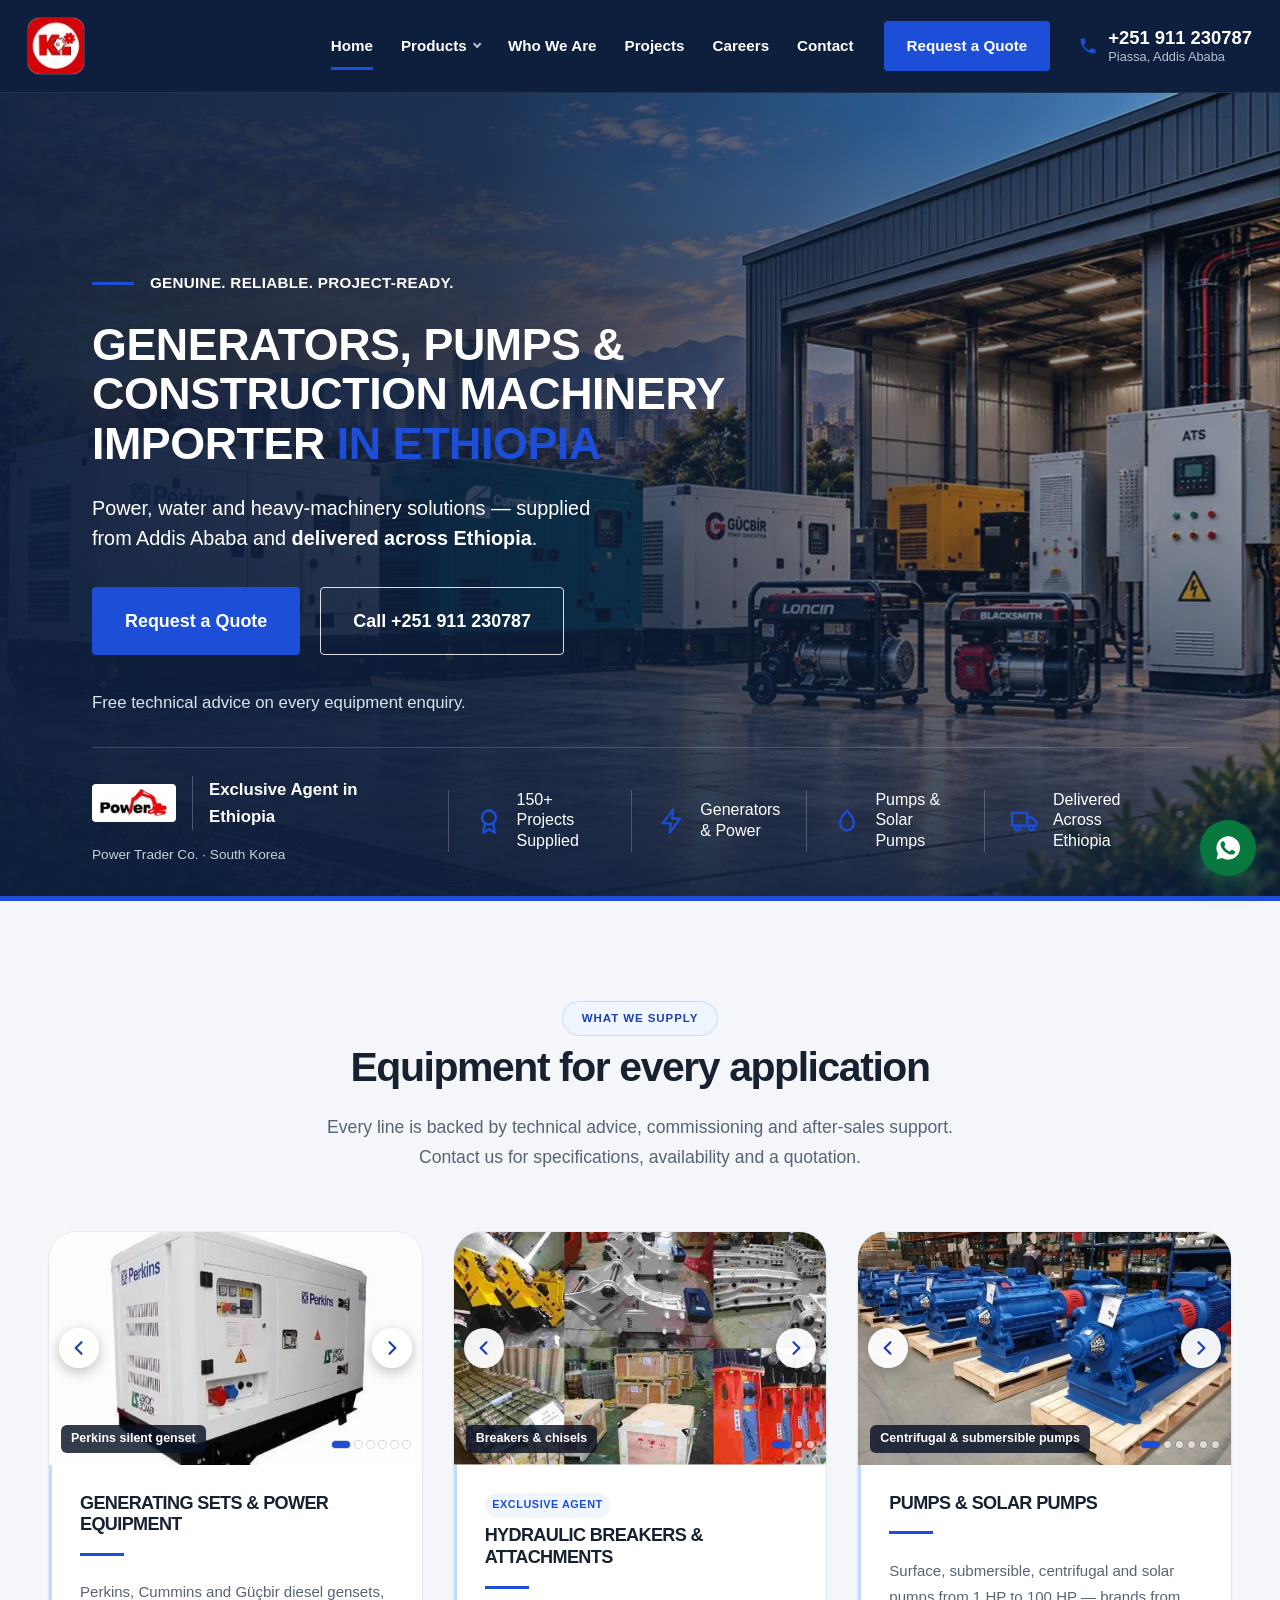
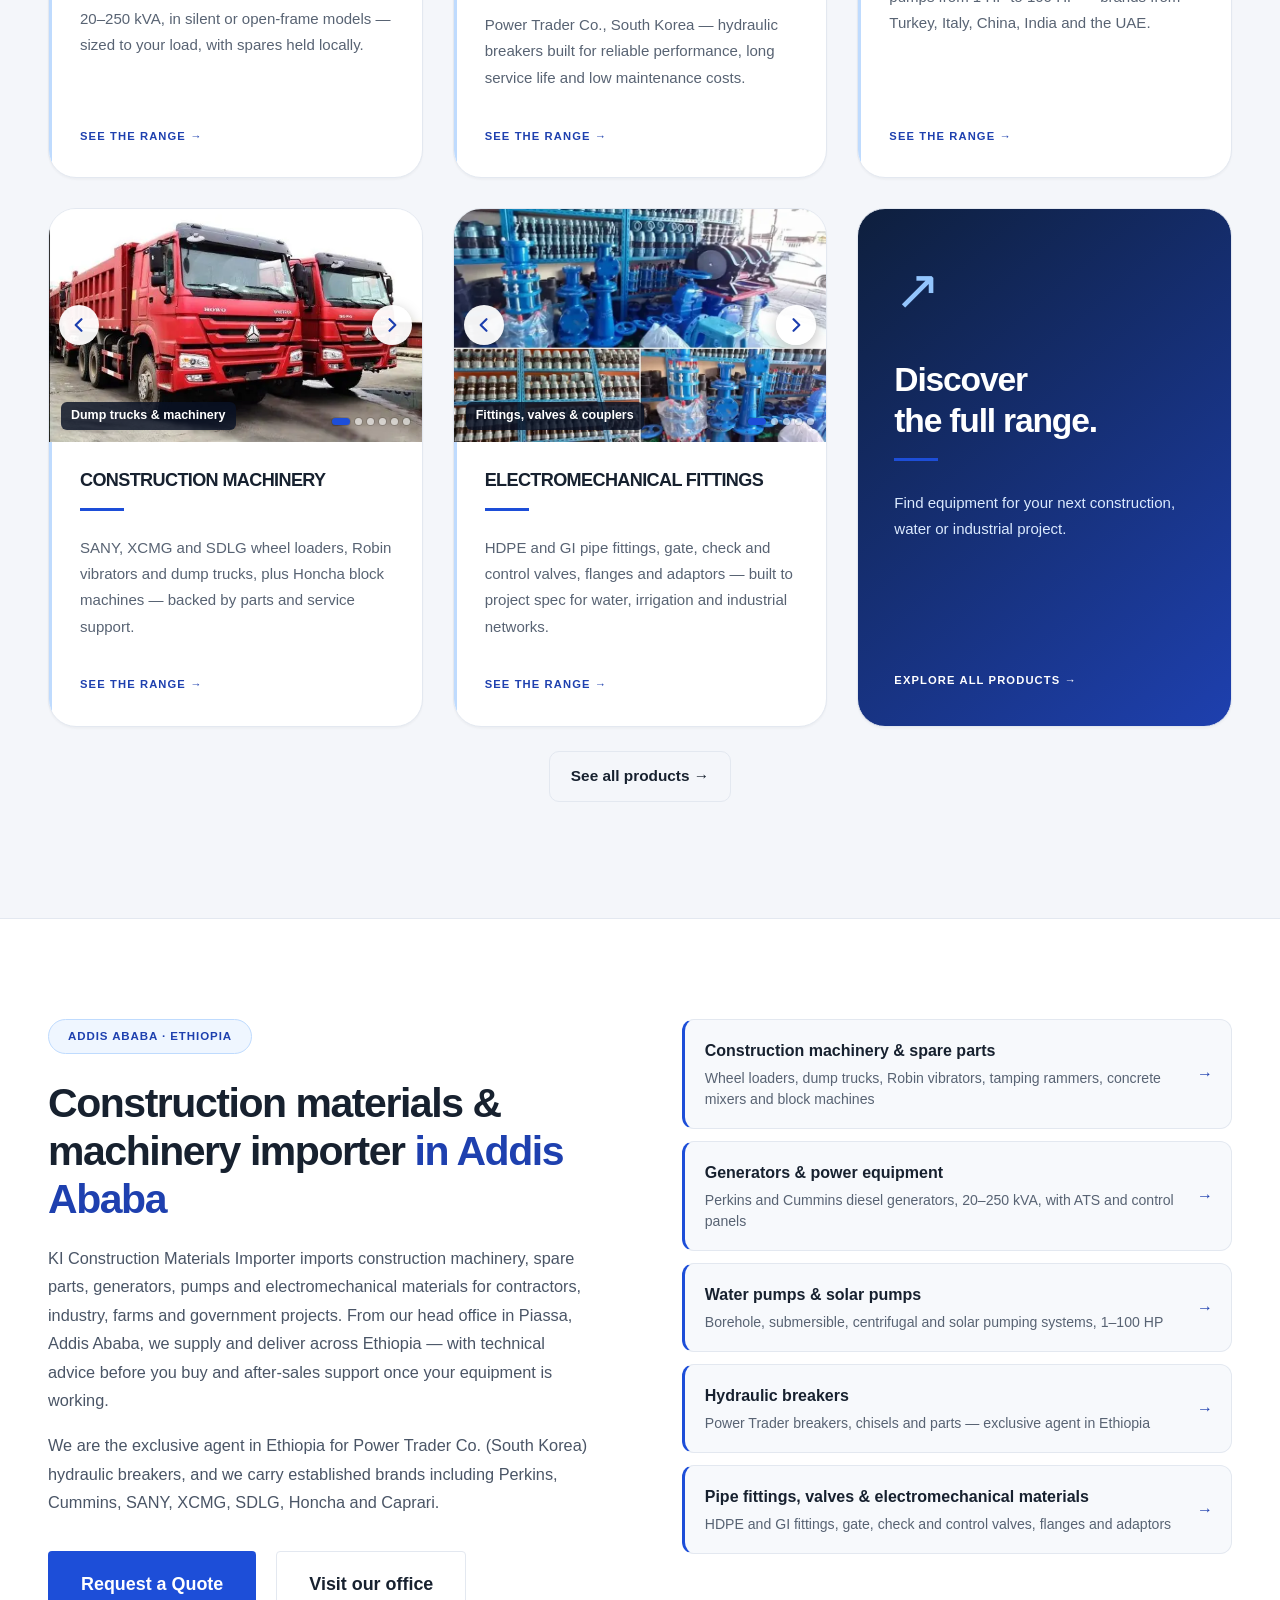
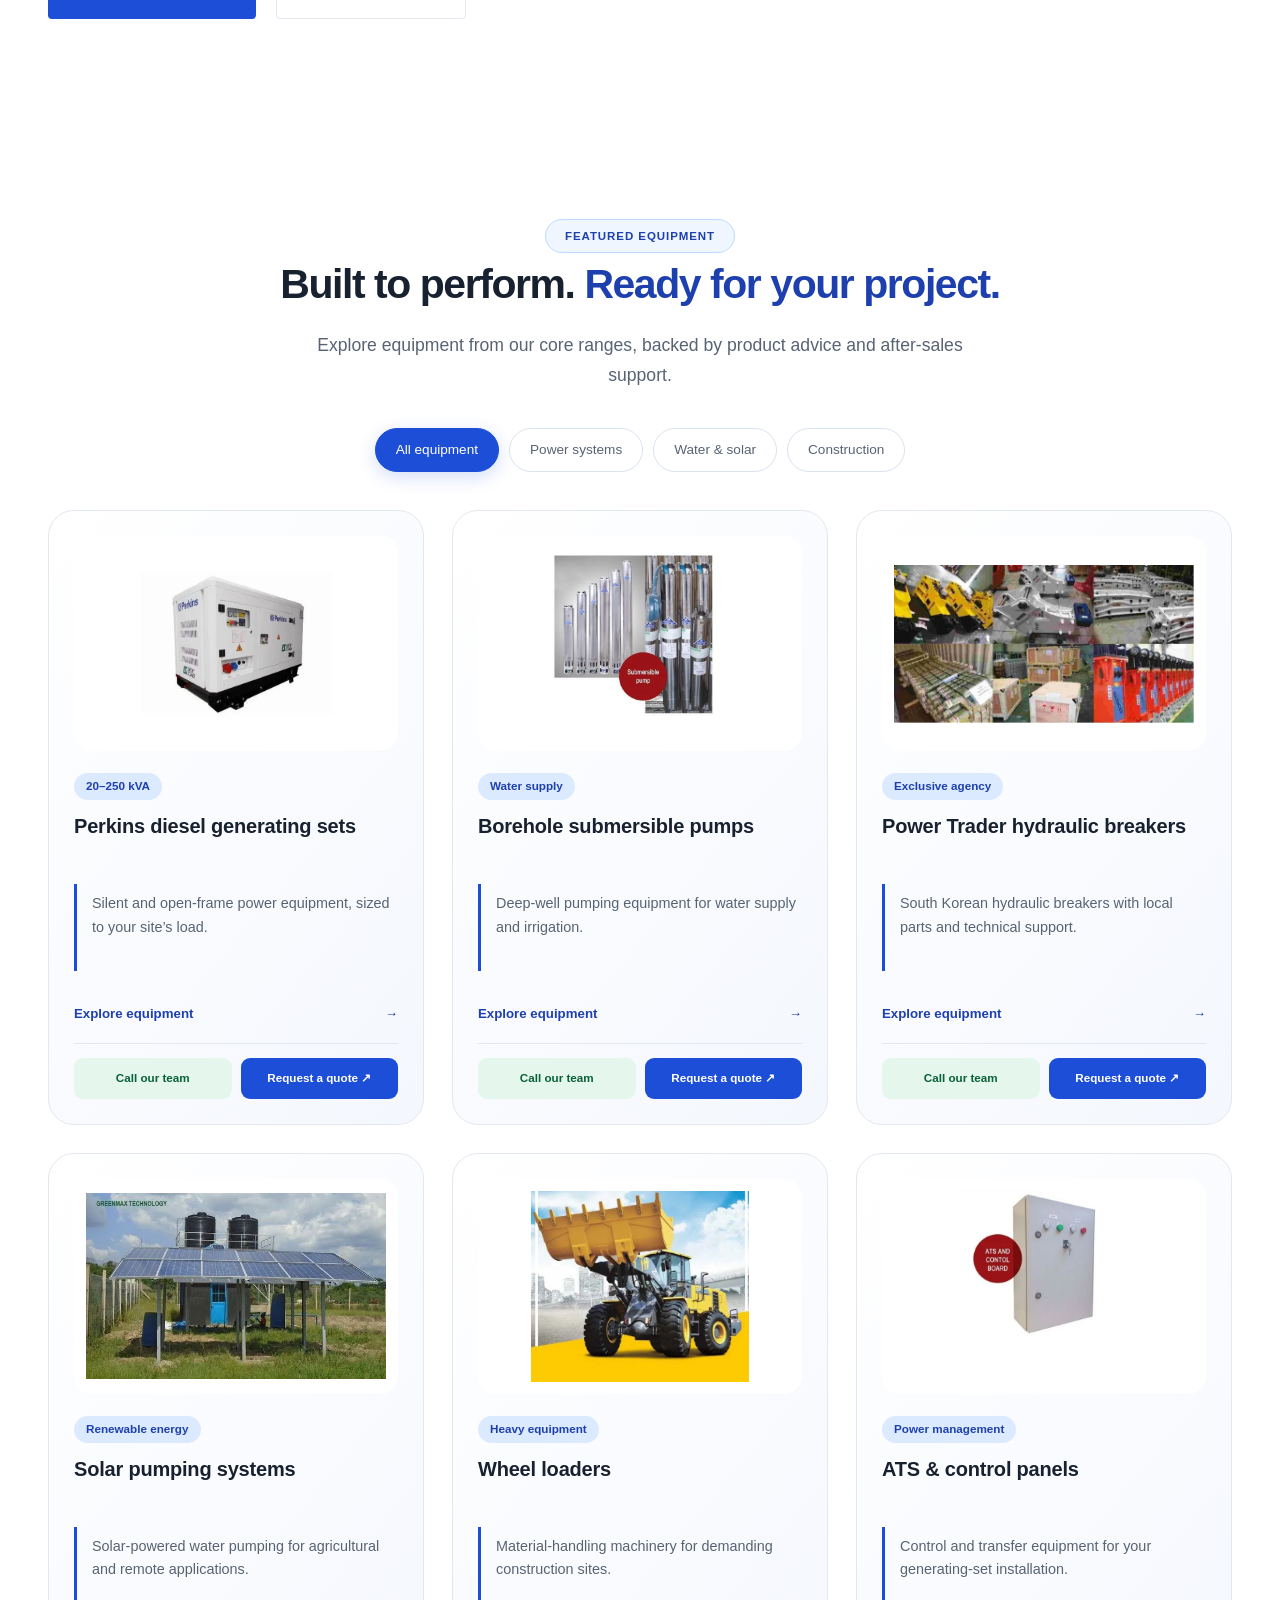
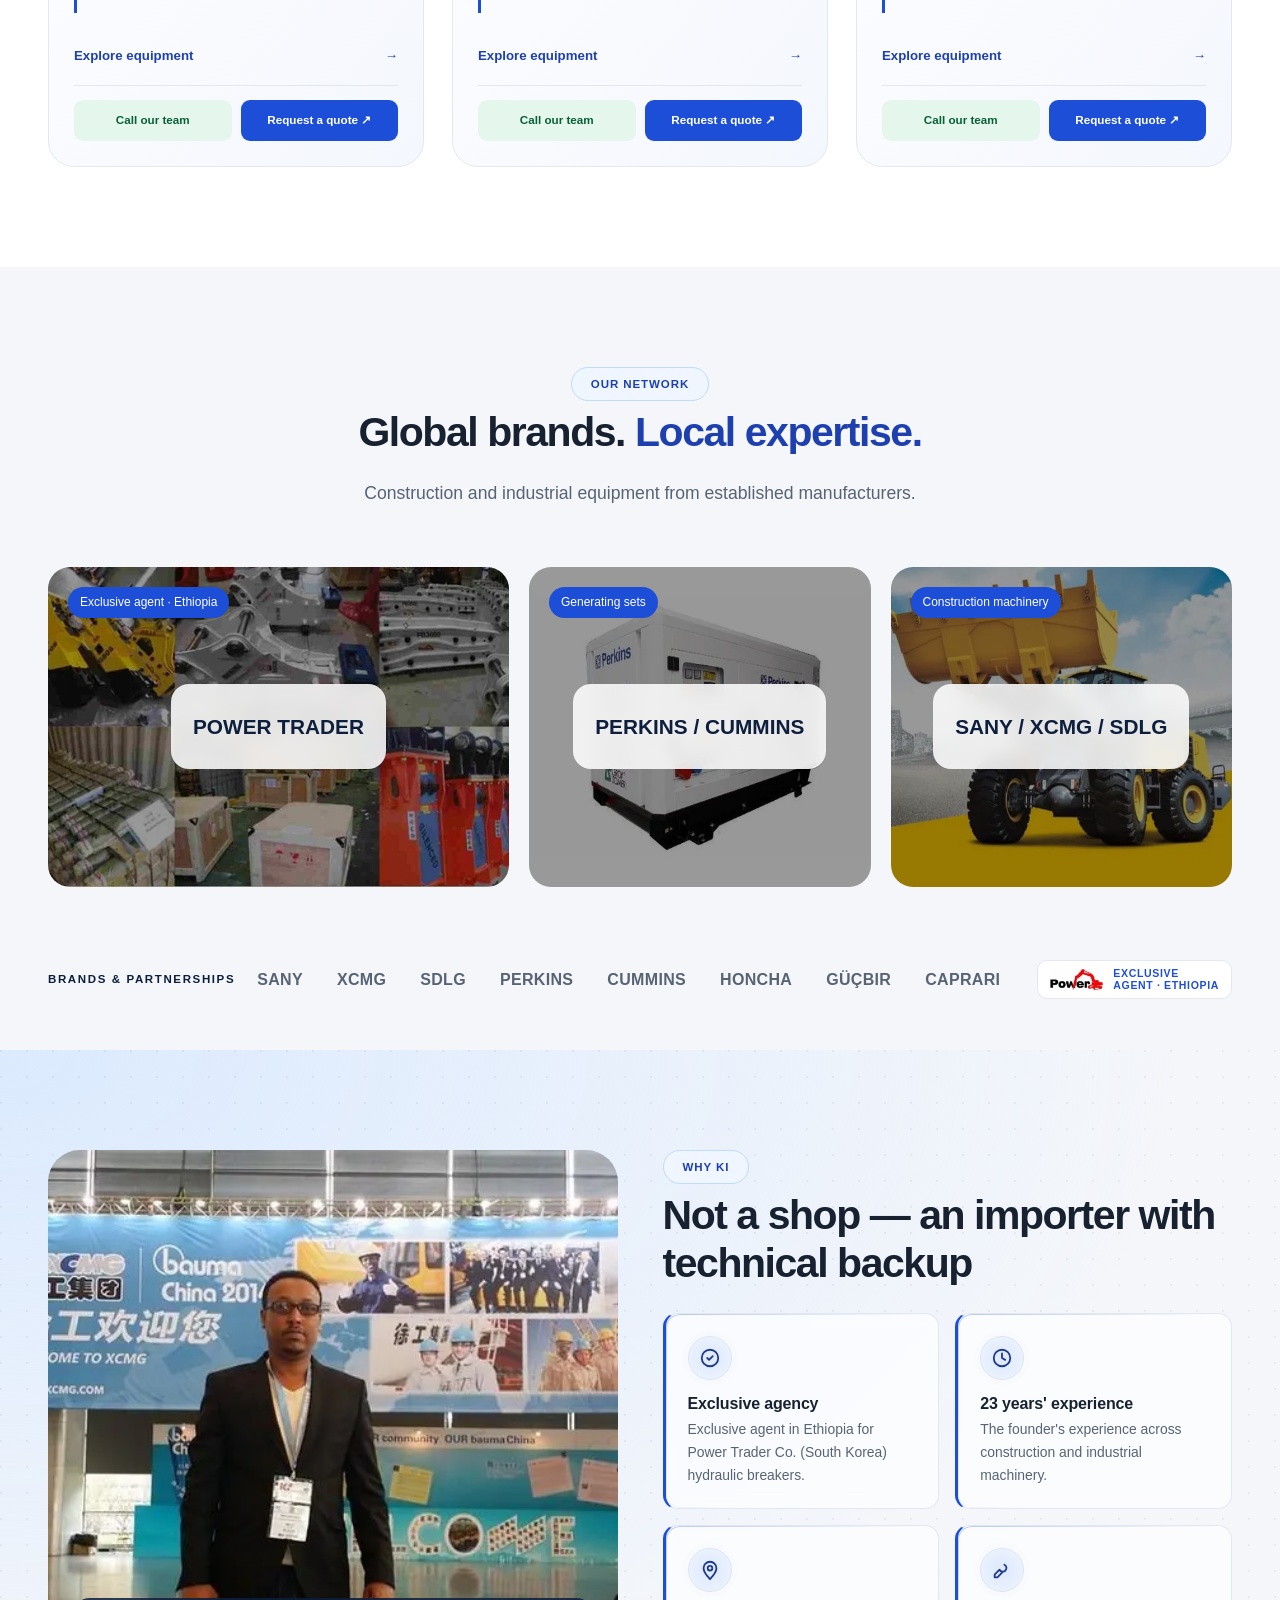
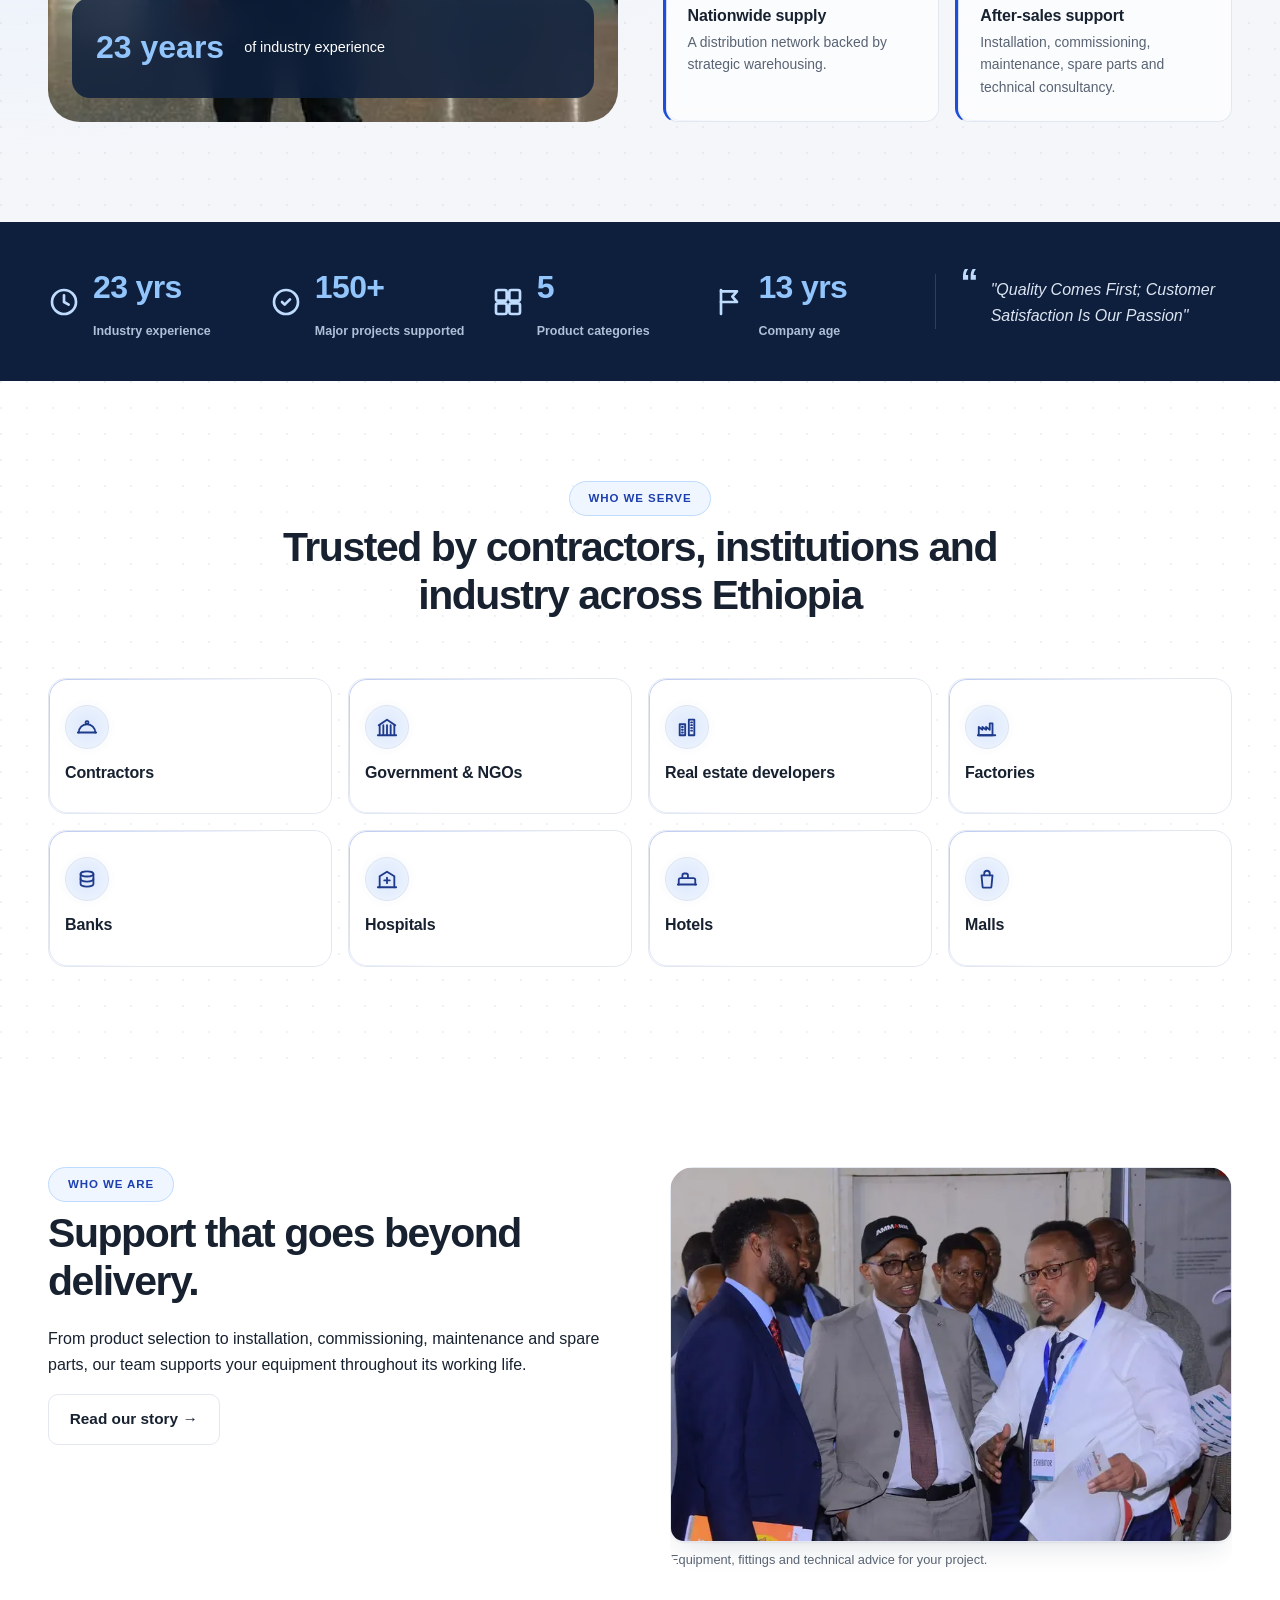
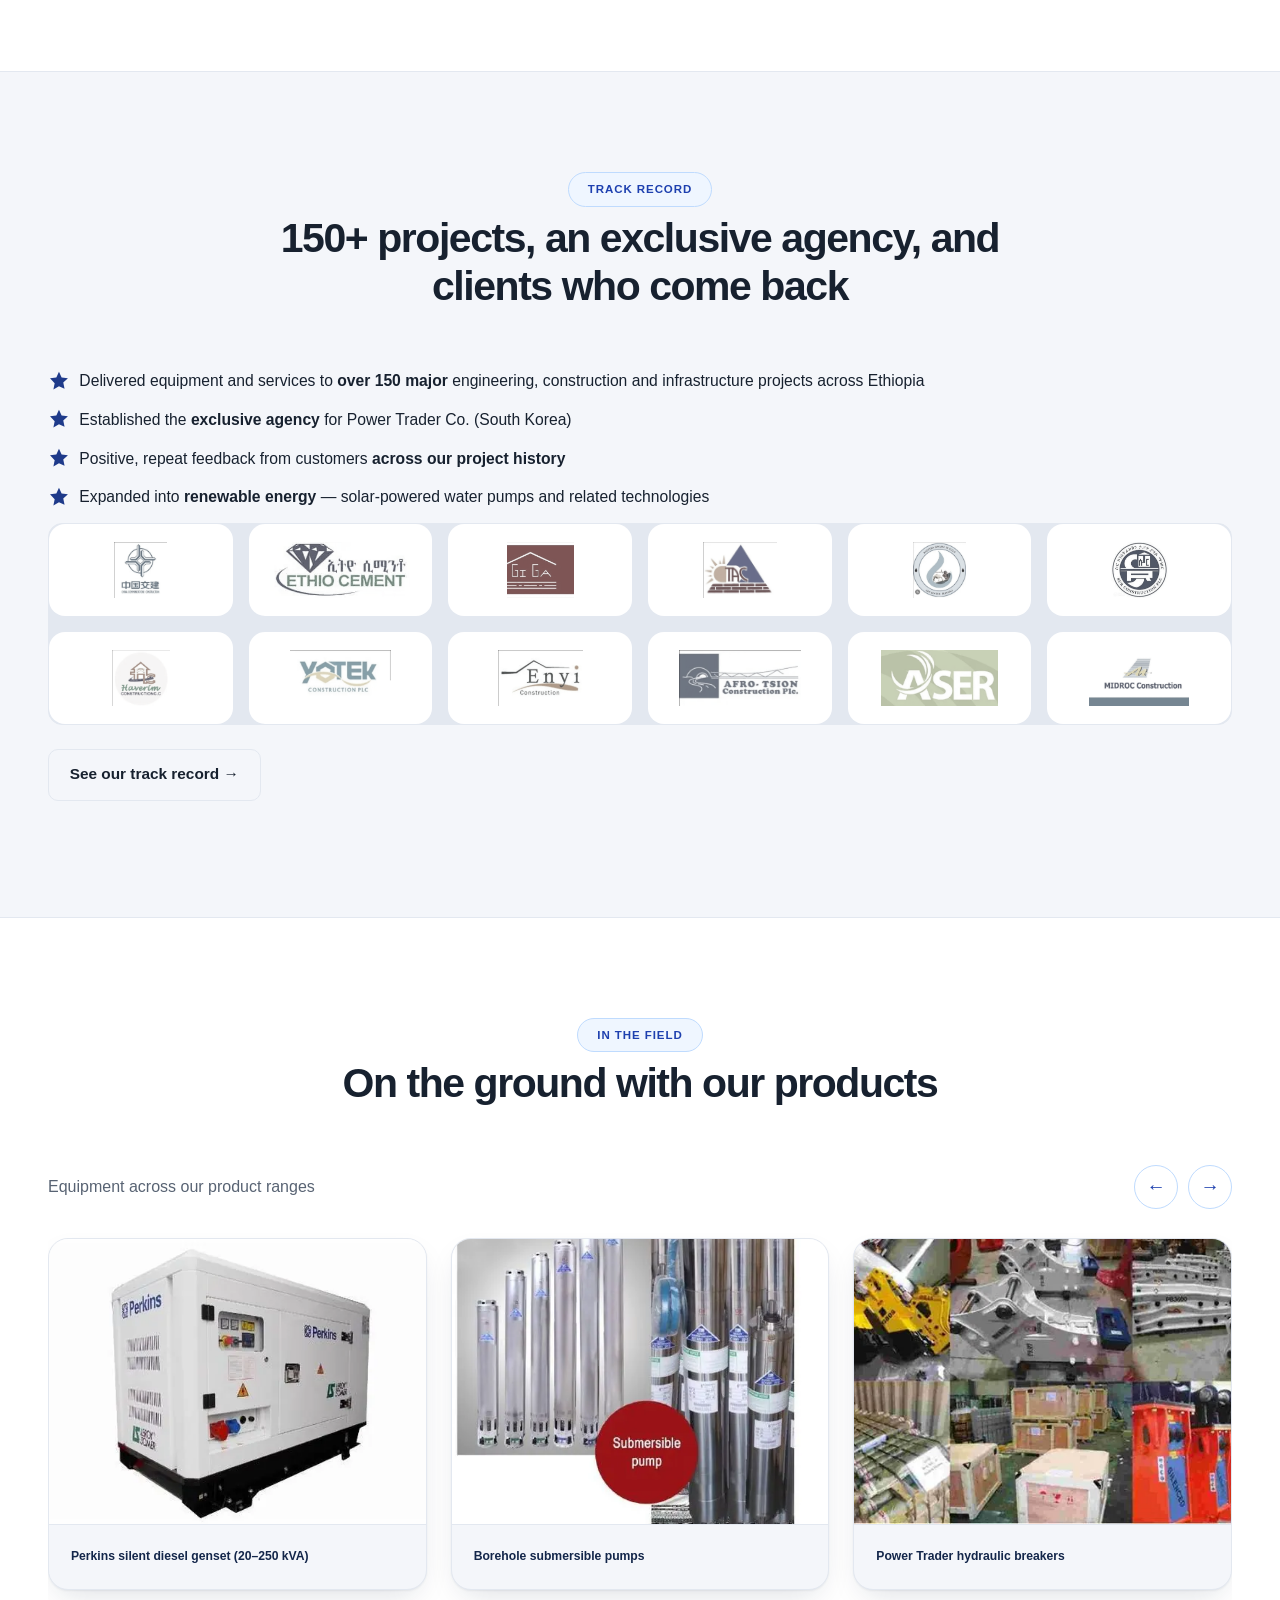
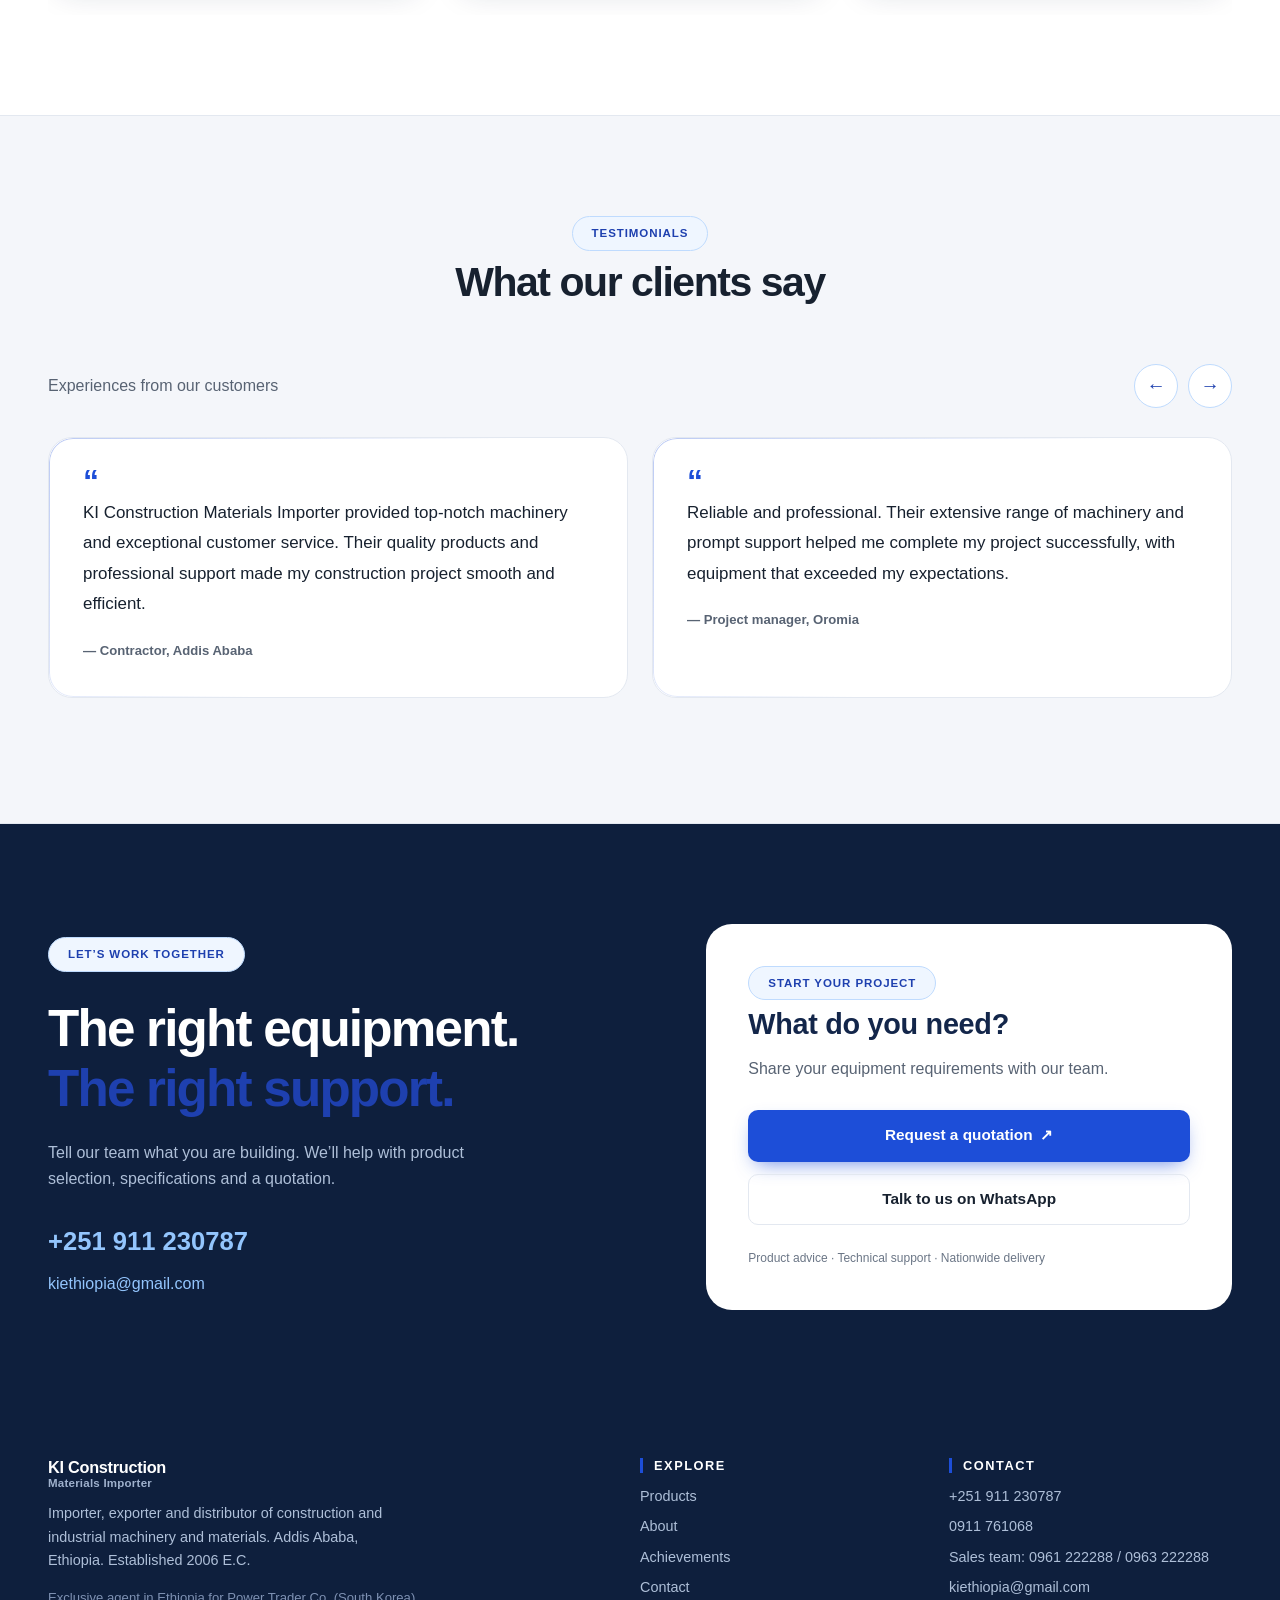
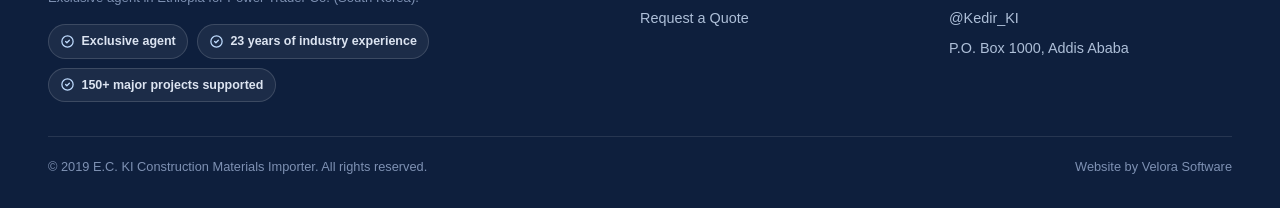
==== commit 4fb1e334: "Use a slightly darker royal blue for buttons and accents Moves the brand blue one step darker (#2563" ====
--- a/index.html
+++ b/index.html
@@ -90,8 +90,8 @@
 <link rel="icon" type="image/png" sizes="32x32" href="/img/ki-icon-32.png">
 <link rel="icon" type="image/png" sizes="16x16" href="/img/ki-icon-16.png">
 <link rel="apple-touch-icon" sizes="180x180" href="/img/ki-icon-180.png">
-<link rel="stylesheet" href="assets.min.css?v=20261001-e">
-<link rel="stylesheet" href="home-refresh.css?v=20261001-f">
+<link rel="stylesheet" href="assets.min.css?v=20261001-g">
+<link rel="stylesheet" href="home-refresh.css?v=20261001-g">
 <link rel="preload" as="image" href="img/hero-gensets.webp"
   imagesrcset="img/hero-gensets-640.webp 640w, img/hero-gensets-768.webp 768w, img/hero-gensets.webp 1280w"
   imagesizes="100vw" type="image/webp" fetchpriority="high">
--- a/assets.min.css
+++ b/assets.min.css
@@ -1 +1 @@
-:root{--charcoal:#0e1f3d;--charcoal-800:#13264a;--charcoal-700:#1d3766;--charcoal-600:#274a86;--brand:#2563eb;--brand-hover:#1d4ed8;--brand-strong:#1e3a8a;--brand-light:#bfdbfe;--brand-soft:#eff6ff;--red:#2563eb;--ink:#17212f;--muted:#586373;--paper:#ffffff;--mist:#f4f6fa;--line:#e3e8f0;--wa:#08783f;--tg:#00669c;--maxw:1160px;--radius:14px;--shadow:0 1px 2px rgba(14,31,61,.06),0 12px 32px -12px rgba(14,31,61,.18);--ease:cubic-bezier(.4,0,.2,1)}*,::after,::before{box-sizing:border-box}html{scroll-behavior:smooth;scroll-padding-top:88px}body{margin:0;color:var(--ink);background:var(--paper);font-family:-apple-system,BlinkMacSystemFont,"Segoe UI",Roboto,Helvetica,Arial,sans-serif;line-height:1.62;font-size:16px;-webkit-font-smoothing:antialiased;overflow-x:hidden}img{max-width:100%;height:auto;display:block}a{color:inherit}h1,h2,h3,h4{line-height:1.2;margin:0 0 .5em;font-weight:750;letter-spacing:-.01em}h2{font-size:clamp(1.55rem,4.2vw,2.3rem)}h3{font-size:1.18rem}p{margin:0 0 1em}.wrap{max-width:var(--maxw);margin:0 auto;padding:0 20px}.sr-only{position:absolute!important;width:1px!important;height:1px!important;padding:0!important;margin:-1px!important;overflow:hidden!important;clip:rect(0,0,0,0)!important;white-space:nowrap!important;border:0!important}.eyebrow{display:inline-block;font-size:.74rem;font-weight:800;letter-spacing:.16em;text-transform:uppercase;color:var(--brand-strong);margin-bottom:.6em}section{padding:64px 0}section.alt{background:var(--mist);border-block:1px solid var(--line)}.sec-head{max-width:640px;margin-bottom:34px}.sec-head p{color:var(--muted);margin:0}@media(min-width:900px){section{padding:88px 0}}.btn{display:inline-flex;align-items:center;gap:.5em;justify-content:center;padding:.8em 1.35em;min-height:44px;border-radius:999px;font-weight:700;font-size:.96rem;text-decoration:none;border:1.5px solid transparent;cursor:pointer;transition:transform .18s var(--ease),box-shadow .18s var(--ease),background .18s var(--ease);white-space:nowrap}.btn svg{width:1.15em;height:1.15em;flex:none}.btn:hover{transform:translateY(-2px)}.btn:active{transform:translateY(0);transition-duration:.08s}.btn-brand{background:var(--brand);color:#fff;box-shadow:0 8px 20px -8px rgba(37,99,235,.7)}.btn-brand:hover{background:var(--brand-hover)}.btn-ghost{border-color:rgba(255,255,255,.5);color:#fff}.btn-ghost:hover{background:rgba(255,255,255,.12)}.btn-outline{border-color:var(--line);color:var(--ink)}.btn-outline:hover{border-color:var(--charcoal);background:var(--mist)}.btn-wa{background:var(--wa);color:#fff}.btn-tg{background:var(--tg);color:#fff}.btn-dark{background:var(--charcoal);color:#fff}.btn-sm{padding:.6em 1em;font-size:.88rem}.topbar{background:var(--charcoal-800);color:#cdd8ea;font-size:.82rem}.topbar .wrap{display:flex;gap:22px;align-items:center;min-height:38px;flex-wrap:wrap}.topbar a{text-decoration:none;color:#cdd8ea;display:inline-flex;align-items:center;gap:.4em}.topbar a:hover{color:#fff}.topbar-phones{display:inline-flex;align-items:center;gap:.45em}.topbar .spacer{margin-left:auto}.topbar .tag{color:var(--brand-light);font-weight:700}@media(max-width:760px){.topbar{display:none}}header.site{position:sticky;top:0;z-index:50;background:rgba(14,31,61,.94);backdrop-filter:blur(10px);border-bottom:1px solid rgba(255,255,255,.08);color:#fff}@media(max-width:760px){header.site{border-bottom:1px solid rgba(255,255,255,.16);box-shadow:0 8px 20px -10px rgba(0,0,0,.55)}}.nav{display:flex;align-items:center;gap:14px;min-height:64px}.brand{display:flex;align-items:center;gap:11px;text-decoration:none;color:#fff;font-weight:800;letter-spacing:-.02em}.brand img{width:58px;height:58px;border-radius:12px;background:var(--brand);flex:none;object-fit:contain;box-shadow:0 0 0 1px rgba(255,255,255,.2)}.brand span{font-size:1.02rem;line-height:1.15;max-width:15ch}.brand span b{display:block;font-size:.72rem;font-weight:600;color:#9fb1cd;letter-spacing:.02em}.nav-links{display:none;margin-left:auto;gap:4px;align-items:center}.nav-links a{text-decoration:none;color:#dce4f1;font-weight:600;font-size:.95rem;padding:.5em .7em;border-radius:8px;white-space:nowrap;transition:background .2s var(--ease),color .2s var(--ease)}.nav-links a:hover{background:rgba(255,255,255,.1);color:#fff}.nav-links a.active,.nav-links a[aria-current=page]{color:var(--brand-light);background:rgba(37,99,235,.12)}.has-sub{position:relative}.has-sub>a::after{content:"";display:inline-block;width:.42em;height:.42em;margin-left:.45em;border-right:2px solid currentColor;border-bottom:2px solid currentColor;transform:translateY(-2px) rotate(45deg);opacity:.7}.sub{position:absolute;top:calc(100% + 4px);left:0;min-width:238px;background:var(--charcoal-800);border:1px solid rgba(255,255,255,.12);border-radius:12px;padding:6px;display:none;box-shadow:0 22px 46px -14px rgba(0,0,0,.55)}.has-sub:focus-within .sub,.has-sub:hover .sub{display:block}.sub a{display:block;white-space:nowrap;font-size:.9rem;font-weight:600;padding:.55em .75em;border-radius:8px}.langswitch{display:inline-flex;border:1px solid rgba(255,255,255,.28);border-radius:999px;overflow:hidden;flex:none;margin-left:12px}.langbtn{background:0 0;border:0;color:#cdd8ea;font-family:inherit;font-size:.8rem;font-weight:700;padding:.42em .72em;cursor:pointer;line-height:1}.langbtn[aria-pressed=true]{background:var(--brand);color:#fff}.langswitch .langbtn+.langbtn{border-left:1px solid rgba(255,255,255,.28)}.langswitch{display:none}.nav-cta{margin-left:12px}.call-mini{display:none;place-items:center;width:44px;height:44px;flex:none;border-radius:10px;background:var(--brand);color:#fff;text-decoration:none;box-shadow:0 6px 16px -6px rgba(37,99,235,.7)}.call-mini svg{width:20px;height:20px}.home-call span{display:none}.call-mini:hover{background:var(--brand-hover)}.nav .menu-btn{margin-left:auto;background:0 0;border:1px solid rgba(255,255,255,.25);color:#fff;width:44px;height:44px;flex:none;border-radius:10px;display:grid;place-items:center;cursor:pointer}.nav .menu-btn svg{width:22px;height:22px}@media(min-width:1040px){.nav-links{display:flex}.nav .menu-btn{display:none}.call-mini{display:none}}@media(max-width:1039px){.nav-cta{display:none}.langswitch{margin-left:auto}.call-mini{display:grid;margin-left:auto}.nav .menu-btn{margin-left:8px}.langbtn{padding:.62em .9em;font-size:.82rem}}@media(max-width:600px){header.site .brand{gap:8px;min-width:0}header.site .brand span{display:block;font-size:.82rem;max-width:15ch}header.site .brand span b{font-size:.59rem}header.site .brand img{width:46px;height:46px;border-radius:10px}.nav{gap:8px}.langbtn{padding:.55em .68em;font-size:.8rem}.nav .menu-btn{margin-left:0}.call-mini svg{width:20px;height:20px}.nav .menu-btn svg{width:22px;height:22px}}.mnav{display:none;position:absolute;top:100%;left:0;right:0;background:var(--charcoal-800);border-bottom:1px solid rgba(255,255,255,.08);max-height:calc(100vh - 66px);max-height:calc(100dvh - 66px);overflow-y:auto;overscroll-behavior:contain;box-shadow:0 16px 30px rgba(0,0,0,.2)}.mnav.open{display:block}@media(min-width:761px) and (max-width:1039px){.mnav{max-height:calc(100vh - 104px);max-height:calc(100dvh - 104px)}}.mnav a{display:block;padding:13px 20px;color:#dce4f1;text-decoration:none;font-weight:600;border-top:1px solid rgba(255,255,255,.06)}.mnav a:first-child{border-top:none}.mnav a.active,.mnav a[aria-current=page]{color:var(--brand-light)}.mnav a.sub-link{padding-left:38px;font-weight:500;font-size:.92rem;color:#9fb1cd}.mnav .row{padding:16px 20px;display:flex;gap:10px;flex-wrap:wrap}@media(min-width:1040px){.mnav{display:none!important}}.page-hero{background:radial-gradient(1100px 460px at 82% -20%,rgba(37,99,235,.42),transparent 60%),linear-gradient(180deg,var(--charcoal) 0,var(--charcoal-800) 100%);color:#fff;padding:40px 0 46px}.page-hero .crumbs{font-size:.8rem;color:#93a6c6;margin-bottom:14px}.page-hero .crumbs a{color:#93a6c6;text-decoration:none}.page-hero .crumbs a:hover{color:#fff}.page-hero .eyebrow{color:var(--brand-light)}.page-hero h1{font-size:clamp(1.8rem,5vw,2.7rem);margin-bottom:.3em}.page-hero p{color:#c7d3e8;max-width:62ch;font-size:1.05rem;margin:0}.page-hero .pcta{margin-top:24px;display:flex;flex-wrap:wrap;gap:12px}@media(min-width:900px){.page-hero{padding:60px 0 64px}}.hero{position:relative;color:#fff;overflow:hidden;background:linear-gradient(180deg,var(--charcoal) 0,var(--charcoal-800) 100%);padding:0}.hero-backgrounds{position:absolute;inset:0;z-index:1}.hero-slides{position:absolute;inset:0}.hero-slide{position:absolute;inset:0;display:none;opacity:0}.hero-slide.is-active{display:block;opacity:1}.hero-slide img{width:100%;height:100%;object-fit:cover}.hero-slide:first-child img{object-position:center 55%}.hero-slide:nth-child(2) img{object-position:35% 65%}.hero-slide:nth-child(3) img{object-position:center 55%}.hero-slide:nth-child(4) img{object-position:68% 50%}.hero-slide:nth-child(5) img{object-position:40% 60%}.hero-glow{position:absolute;inset:0;overflow:hidden;pointer-events:none}.hero-glow::after,.hero-glow::before{content:"";position:absolute;border-radius:50%;filter:blur(60px)}.hero-glow::before{width:46vw;height:46vw;max-width:560px;max-height:560px;top:-16%;right:-8%;background:radial-gradient(circle,rgba(37,99,235,.55),transparent 70%);animation:heroGlowA 16s ease-in-out infinite}.hero-glow::after{width:38vw;height:38vw;max-width:460px;max-height:460px;bottom:-18%;left:-6%;background:radial-gradient(circle,rgba(37,99,235,.45),transparent 70%);animation:heroGlowB 18s ease-in-out infinite}@keyframes heroGlowA{0%,100%{transform:translate(0,0) scale(1)}50%{transform:translate(-4%,6%) scale(1.12)}}@keyframes heroGlowB{0%,100%{transform:translate(0,0) scale(1)}50%{transform:translate(5%,-5%) scale(1.1)}}@media(prefers-reduced-motion:reduce){.hero-glow::after,.hero-glow::before{animation:none}}.hero-tex{position:absolute;inset:-48px;pointer-events:none;background-image:radial-gradient(circle at 1px 1px,rgba(255,255,255,.16) 1px,transparent 1.6px);background-size:24px 24px;background-repeat:repeat;animation:heroGridDrift 34s linear infinite;will-change:transform}@keyframes heroGridDrift{from{transform:translate3d(0,0,0)}to{transform:translate3d(-48px,-48px,0)}}.hero-backgrounds::after{content:"";position:absolute;inset:0;z-index:3;pointer-events:none;background-image:linear-gradient(100deg,rgba(9,18,37,.95) 0,rgba(9,18,37,.88) 34%,rgba(9,18,37,.6) 58%,rgba(9,18,37,.22) 80%,rgba(9,18,37,.4) 100%),linear-gradient(0deg,rgba(7,14,28,.65),transparent 38%)}@media(max-width:760px){.hero-backgrounds::after{background-image:linear-gradient(180deg,rgba(9,18,37,.55) 0,rgba(9,18,37,.32) 42%,rgba(9,18,37,.52) 100%),linear-gradient(0deg,rgba(7,14,28,.45),transparent 45%)}}.hero-cta .btn-brand{position:relative;overflow:hidden}.hero-cta .btn-brand::after{content:"";position:absolute;top:0;left:0;width:36%;height:100%;background:linear-gradient(120deg,transparent,rgba(255,255,255,.12),transparent);transform:translate3d(-180%,0,0);animation:heroBtnShimmer 3.6s ease-in-out infinite}@keyframes heroBtnShimmer{0%{transform:translate3d(-180%,0,0)}28%{transform:translate3d(400%,0,0)}100%{transform:translate3d(400%,0,0)}}@media(prefers-reduced-motion:reduce){.hero-tex{animation:none}.hero-cta .btn-brand::after{animation:none;display:none}}.hero .wrap{position:relative;padding-block:56px 42px}.hero .hero-card{position:relative;z-index:10;opacity:1!important;animation:none!important;transition:none!important}.hero-content{max-width:660px;background:rgba(9,18,37,.92);border:1px solid rgba(255,255,255,.14);border-radius:20px;padding:26px 24px;backdrop-filter:blur(8px);-webkit-backdrop-filter:blur(8px);box-shadow:0 28px 70px -24px rgba(0,0,0,.6)}@media(max-width:640px){.hero-content{padding:22px 18px;border-radius:16px}}@media(max-width:760px){.hero-content{background:rgba(9,18,37,.78)}}.hero h1{font-size:clamp(2rem,5.6vw,3.15rem);margin-bottom:.35em}.hero h1 .hl{color:var(--brand-light)}.hero .slogan{color:var(--brand-light);font-weight:700;font-size:1.02rem;margin-bottom:1em}.hero p.lead{color:#c5d1e6;font-size:1.06rem;max-width:54ch;margin-bottom:1.4em}.hero-cta{display:flex;flex-wrap:wrap;gap:12px}.hero-badges{display:flex;flex-wrap:wrap;gap:10px;margin-top:22px}.hero-badges .b{display:flex;align-items:center;gap:.6em;font-size:.85rem;color:#eef2f9;font-weight:600;background:rgba(255,255,255,.08);border:1px solid rgba(255,255,255,.18);border-radius:999px;padding:.6em 1.05em}.hero-badges .b .ic{width:18px;height:18px;flex:none;color:var(--brand-light)}.hero-badges b{color:#fff}.hero-badges .dot{display:none}@media(min-width:900px){.hero .wrap{padding-block:40px 48px}}@media(max-width:760px){.hero p.lead{color:#f1f5f9}.hero-badges .b{color:#e2e8f0}.hero .slogan{color:var(--brand-light)}}@media(max-width:431px){.hero .wrap{padding-block:26px 22px}.hero h1{font-size:1.6rem;margin-bottom:.3em}.hero .slogan{font-size:.92rem;margin-bottom:.65em}.hero p.lead{font-size:.92rem;margin-bottom:1em}.hero-badges{margin-top:14px;gap:8px}}.hero{border-bottom:4px solid var(--brand)}.hero .wrap{padding-block:88px 44px;min-height:690px;display:flex;align-items:flex-end}.hero-content{max-width:900px;background:0 0;border:0;border-radius:0;padding:0;backdrop-filter:none;-webkit-backdrop-filter:none;box-shadow:none}.hero-panel>.eyebrow{display:flex;align-items:center;gap:16px;margin-bottom:22px;font-size:.78rem;color:#fff!important}.hero-panel>.eyebrow::before{content:"";width:42px;height:3px;background:var(--brand);flex:none}.hero h1{max-width:17ch;font-size:clamp(2.6rem,4.3vw,3.7rem);line-height:1.04;text-transform:uppercase;letter-spacing:-.035em;margin-bottom:.38em}.hero h1 .hl{color:#3b82f6}.hero .slogan{font-size:1.08rem;color:#fff;margin-bottom:1em}.hero p.lead{max-width:60ch;color:#eef1f5;font-size:1.08rem;line-height:1.65;margin-bottom:1.75em}.hero-cta{gap:16px}.hero-cta .btn{border-radius:4px;min-width:220px;min-height:58px;font-size:1rem}.hero-cta .btn-ghost{border-color:rgba(255,255,255,.8);background:rgba(8,18,28,.28)}.hero-badges{display:grid;grid-template-columns:repeat(3,minmax(0,1fr));gap:0;margin-top:56px;padding-top:24px;border-top:1px solid rgba(255,255,255,.25)}.hero-badges .b{justify-content:center;min-height:58px;border:0;border-radius:0;background:0 0;padding:8px 18px;border-right:1px solid rgba(255,255,255,.25);font-size:.86rem}.hero-badges .b:first-child{padding-left:0;justify-content:flex-start}.hero-badges .b:last-child{border-right:0;padding-right:0;justify-content:flex-end}.hero-backgrounds::after{background-image:linear-gradient(90deg,rgba(4,17,28,.98) 0,rgba(4,17,28,.91) 38%,rgba(4,17,28,.54) 66%,rgba(4,17,28,.28) 100%),linear-gradient(0deg,rgba(4,17,28,.78),transparent 52%)}@media(max-width:760px){header.site .brand span{display:none}header.site .brand img{width:58px;height:58px}header.site .home-call{display:flex;width:auto;height:44px;padding:0 7px;margin-left:auto;gap:7px;border-radius:8px;background:0 0;box-shadow:none;color:#fff;font-weight:800;font-size:.72rem;white-space:nowrap}header.site .home-call span{display:inline}header.site .home-call svg{color:var(--brand-light)}.hero .wrap{min-height:calc(100svh - 64px);padding-block:54px 26px;align-items:flex-start}.hero-content{width:100%;background:0 0;padding:0;border-radius:0}.hero-backgrounds::after{background-image:linear-gradient(90deg,rgba(4,17,28,.98) 0,rgba(4,17,28,.92) 64%,rgba(4,17,28,.68) 100%),linear-gradient(0deg,rgba(4,17,28,.88),rgba(4,17,28,.3) 60%)}.hero-panel>.eyebrow{font-size:.7rem;gap:12px;margin-bottom:20px}.hero-panel>.eyebrow::before{width:34px}.hero h1{max-width:14ch;font-size:clamp(2rem,8.2vw,3rem);line-height:1.08;margin-bottom:.55em}.hero .slogan{font-size:.9rem;margin-bottom:1em}.hero p.lead{font-size:.98rem;line-height:1.6;margin-bottom:1.5em}.hero-cta{display:grid;grid-template-columns:1fr;gap:12px}.hero-cta .btn{width:100%;min-height:58px;font-size:.96rem;border-radius:4px}.hero-badges{grid-template-columns:repeat(3,minmax(0,1fr));margin-top:42px;padding-top:20px}.hero-badges .b,.hero-badges .b:first-child,.hero-badges .b:last-child{grid-column:auto;justify-content:center;padding:8px 10px;min-width:0;text-align:center;font-size:.72rem;flex-direction:column}.hero-badges .b:last-child{border-right:0}}@media(max-width:379px){header.site .home-call{font-size:.66rem;padding-inline:4px;gap:5px}header.site .home-call svg{width:17px;height:17px}.hero .wrap{padding-top:42px}.hero h1{font-size:1.85rem}}.brands{position:relative;background:var(--mist);border-block:1px solid var(--line);padding:14px 0;overflow:hidden}.brands::before{content:"";position:absolute;inset:0;pointer-events:none;background-image:radial-gradient(circle at 1px 1px,rgba(14,31,61,.08) 1px,transparent 1.6px);background-size:22px 22px}.brands .wrap{position:relative;display:flex;flex-wrap:wrap;align-items:center;justify-content:space-between;gap:10px 20px}.brands-row{display:flex;flex-wrap:wrap;align-items:center;gap:8px 10px}.brands .label{flex:none;font-size:.72rem;letter-spacing:.14em;text-transform:uppercase;color:var(--charcoal);font-weight:800}.brands .wm{font-weight:800;letter-spacing:.02em;color:var(--charcoal-700);font-size:.86rem;line-height:1;background:#fff;border:1px solid var(--line);border-radius:8px;padding:6px 11px}.brands .pt{align-self:center;flex:none;display:inline-flex;align-items:center;gap:9px;background:#fff;border:1px solid var(--line);border-radius:10px;padding:7px 12px}.brands .pt img{height:22px;width:auto;display:block}.brands .pt small{color:var(--red);font-weight:800;font-size:.66rem;letter-spacing:.06em;line-height:1.1}.stats-band{background:var(--charcoal);color:#fff;padding:34px 0}.stats{display:grid;gap:24px;grid-template-columns:repeat(2,1fr)}.stats .stat{display:flex;align-items:center;gap:13px}.stats .stat .ic{width:32px;height:32px;flex:none;color:var(--brand-light)}.stats .n{font-size:1.5rem;font-weight:800;letter-spacing:-.02em;color:#fff}.stats .l{font-size:.78rem;color:#aebfd8;font-weight:600}.stats .quote{grid-column:1/-1;display:flex;gap:12px;align-items:flex-start;padding-top:22px;margin-top:2px;border-top:1px solid rgba(255,255,255,.14)}.stats .quote .q{font-size:2.3rem;line-height:.5;color:var(--brand-light);font-weight:800;flex:none}.stats .quote p{margin:.15em 0 0;font-style:italic;color:#dce4f1;font-size:1rem;max-width:44ch}@media(min-width:760px){.stats{grid-template-columns:repeat(4,1fr) 1.5fr;align-items:center}.stats .quote{grid-column:auto;border-top:0;padding-top:0;margin-top:0;padding-left:24px;border-left:1px solid rgba(255,255,255,.14)}}.cards{display:grid;gap:22px}@media(min-width:680px){.cards{grid-template-columns:repeat(2,1fr)}}@media(min-width:1000px){.cards{grid-template-columns:repeat(3,1fr)}}.card{position:relative;background:rgba(255,255,255,.86);backdrop-filter:blur(7px);-webkit-backdrop-filter:blur(7px);border:1px solid transparent;border-radius:var(--radius);overflow:hidden;box-shadow:var(--shadow);display:flex;flex-direction:column}a.card{text-decoration:none;color:inherit;transition:transform .2s var(--ease),box-shadow .2s var(--ease)}a.card:hover{transform:translateY(-4px);box-shadow:0 3px 6px rgba(14,31,61,.08),0 22px 44px -16px rgba(14,31,61,.28)}.card .ph{aspect-ratio:16/10;background:var(--mist);overflow:hidden}.card .ph img{width:100%;height:100%;object-fit:cover;transition:transform .4s ease}.card:hover .ph img,a.card:hover .ph img{transform:scale(1.04)}.card .body{padding:20px 20px 22px;flex:1;display:flex;flex-direction:column}.card h3{margin-bottom:.35em}.card p{color:var(--muted);font-size:.92rem;margin-bottom:.9em}.card ul{margin:0;padding:0;list-style:none;font-size:.88rem}.card li{padding-left:1.4em;position:relative;margin-bottom:.3em;color:var(--ink)}.card li::before{content:"";position:absolute;left:0;top:.5em;width:7px;height:7px;border-radius:2px;background:var(--brand)}.card .more{margin-top:auto;padding-top:12px;font-weight:700;font-size:.88rem;color:var(--brand-strong)}.card .tag-excl{align-self:flex-start;margin-bottom:.7em;background:var(--brand-soft);color:var(--red);font-weight:800;font-size:.68rem;letter-spacing:.05em;padding:.35em .7em;border-radius:999px;text-transform:uppercase}.prod-detail{display:grid;gap:30px;margin-top:6px}@media(min-width:900px){.prod-detail{grid-template-columns:.92fr 1.08fr;gap:48px;align-items:start}}.prod-detail .media img{width:100%;border-radius:var(--radius);border:1px solid var(--line);box-shadow:var(--shadow)}.prod-detail .media figcaption{font-size:.8rem;color:var(--muted);margin-top:8px}.spec h3{margin-top:0}.spec>p{color:var(--muted)}.spec .lead-list{list-style:none;margin:0 0 18px;padding:0}.spec .lead-list li{padding-left:1.6em;position:relative;margin-bottom:.5em}.spec .lead-list li::before{content:"";position:absolute;left:0;top:.55em;width:8px;height:8px;border-radius:2px;background:var(--brand)}.spec .subhead{margin-top:22px}.pill-row{display:flex;flex-wrap:wrap;gap:8px;margin:6px 0 4px}.pill{background:var(--mist);border:1px solid var(--line);border-radius:999px;padding:.35em .8em;font-size:.82rem;font-weight:600}.other-cats{display:flex;flex-wrap:wrap;gap:10px;margin-top:10px}.other-cats a{text-decoration:none;font-weight:600;font-size:.9rem;border:1px solid var(--line);border-radius:999px;padding:.45em .95em;color:var(--ink)}.other-cats a:hover{border-color:var(--charcoal);background:var(--mist)}.range-gal{display:grid;gap:16px;grid-template-columns:repeat(2,1fr);margin-top:8px}@media(min-width:680px){.range-gal{grid-template-columns:repeat(3,1fr)}.range-gal>figure:last-child:nth-child(3n+1){grid-column:2}}.range-gal figure{margin:0;background:#fff;border:1px solid var(--line);border-radius:12px;overflow:hidden;box-shadow:var(--shadow)}.range-gal img{width:100%;height:auto;aspect-ratio:4/3;object-fit:contain;background:var(--mist)}.range-gal figcaption{padding:10px 12px;font-size:.85rem;font-weight:600;border-top:1px solid var(--line);color:var(--ink)}.value-grid{margin-top:8px;display:grid;gap:16px;grid-template-columns:repeat(2,1fr)}@media(min-width:760px){.value-grid{grid-template-columns:repeat(4,1fr)}}.value-card{position:relative;background:rgba(255,255,255,.86);backdrop-filter:blur(7px);-webkit-backdrop-filter:blur(7px);border:1px solid transparent;border-radius:var(--radius);padding:22px 20px;transition:transform .2s var(--ease),box-shadow .2s var(--ease)}.value-card:hover{transform:translateY(-3px);box-shadow:var(--shadow)}.value-card .ic-circle{position:relative;width:44px;height:44px;border-radius:50%;background:var(--brand-soft);border:1px solid #e3e8f0;display:grid;place-items:center;margin-bottom:14px;color:var(--brand-strong);box-shadow:0 0 0 0 rgba(37,99,235,0);transition:box-shadow .35s var(--ease)}.value-card .ic-circle::before{content:"";position:absolute;inset:-7px;border-radius:50%;pointer-events:none;background:radial-gradient(circle,rgba(37,99,235,.14),transparent 72%);filter:blur(3px);opacity:.65;transition:opacity .35s var(--ease)}.value-card .ic-circle svg{position:relative;width:22px;height:22px;transition:transform .4s var(--ease)}.value-card:hover .ic-circle{box-shadow:0 0 16px 1px rgba(37,99,235,.3)}.value-card:hover .ic-circle::before{opacity:1}.value-card:hover .ic-circle svg{transform:rotate(10deg) scale(1.08)}.value-card h3{font-size:1rem;margin-bottom:.35em}.value-card p{margin:0;color:var(--muted);font-size:.88rem}.about-grid{display:grid;gap:34px}@media(min-width:900px){.about-grid{grid-template-columns:1fr 1fr;gap:54px;align-items:start}}.about-media img{border-radius:var(--radius);border:1px solid var(--line);box-shadow:var(--shadow);width:100%}.about-media figcaption{font-size:.8rem;color:var(--muted);margin-top:8px}.vm{display:grid;gap:16px;margin-top:8px}.vm .box{background:#fff;border:1px solid var(--line);border-left:3px solid var(--brand);border-radius:10px;padding:16px 18px}.vm .box h2{margin:0 0 .3em;font-size:.95rem;letter-spacing:.02em;text-transform:uppercase;color:var(--charcoal)}.vm .box p{margin:0;font-size:.92rem;color:var(--muted)}.obj{margin:26px 0 0;padding:0;list-style:none}.obj li{padding-left:1.8em;position:relative;margin-bottom:.6em;font-size:.95rem}.obj li svg{position:absolute;left:0;top:.15em;width:1.2em;height:1.2em;color:var(--wa)}.team{margin-top:14px;display:grid;grid-template-columns:repeat(2,1fr);gap:10px}@media(min-width:760px){.team{grid-template-columns:repeat(3,1fr)}}.team div{background:var(--mist);border:1px solid var(--line);border-radius:10px;padding:12px 14px}.team b{display:block;font-size:.92rem}.team span{font-size:.8rem;color:var(--muted)}.ach-lead{display:grid;gap:22px;margin-bottom:40px}@media(min-width:900px){.ach-lead{grid-template-columns:1.1fr 1fr;gap:48px;align-items:center}}.ticks{margin:0;padding:0;list-style:none}.ticks li{padding-left:2em;position:relative;margin-bottom:.85em;font-size:.98rem}.ticks li svg{position:absolute;left:0;top:.1em;width:1.4em;height:1.4em;color:var(--brand-strong)}.gal{display:grid;grid-template-columns:repeat(2,1fr);gap:14px}@media(min-width:680px){.gal{grid-template-columns:repeat(4,1fr)}}.gal figure,.photos figure{margin:0;background:#fff;border:1px solid var(--line);border-radius:10px;overflow:hidden;box-shadow:var(--shadow)}.gal img{width:100%;aspect-ratio:4/3;object-fit:cover;background:var(--mist)}.gal.certs img{object-fit:contain;padding:8px;background:#fff}.gal figcaption,.photos figcaption{font-size:.76rem;color:var(--muted);padding:8px 10px;border-top:1px solid var(--line)}.photos{columns:2;column-gap:14px}@media(min-width:680px){.photos{columns:3}}@media(min-width:1000px){.photos{columns:4}}.photos figure{margin:0 0 14px;break-inside:avoid;-webkit-column-break-inside:avoid}.photos img{width:100%;height:auto;display:block;background:var(--mist)}.subhead{font-size:.8rem;font-weight:800;letter-spacing:.14em;text-transform:uppercase;color:var(--muted);margin:38px 0 16px}.quotes{display:grid;gap:18px}@media(min-width:760px){.quotes{grid-template-columns:repeat(2,1fr)}}@media(min-width:1080px){.quotes{grid-template-columns:repeat(3,1fr)}}blockquote{position:relative;margin:0;background:rgba(255,255,255,.86);backdrop-filter:blur(7px);-webkit-backdrop-filter:blur(7px);border:1px solid transparent;border-radius:var(--radius);padding:22px 22px 20px;box-shadow:var(--shadow)}.card::before,.value-card::before,blockquote::before{content:"";position:absolute;inset:0;border-radius:inherit;padding:1px;pointer-events:none;background:linear-gradient(135deg,rgba(37,99,235,.3),rgba(37,99,235,0) 55%);-webkit-mask:linear-gradient(#fff 0 0) content-box,linear-gradient(#fff 0 0);-webkit-mask-composite:xor;mask-composite:exclude}blockquote .q{color:var(--brand);font-size:2rem;line-height:.6;font-weight:800}blockquote p{font-size:.95rem;margin:.4em 0 1em}blockquote cite{font-style:normal;font-size:.82rem;color:var(--muted);font-weight:700}.logos{display:grid;grid-template-columns:repeat(2,1fr);gap:1px;background:var(--line);border:1px solid var(--line);border-radius:var(--radius);overflow:hidden;margin-top:8px}@media(min-width:620px){.logos{grid-template-columns:repeat(3,1fr)}}@media(min-width:960px){.logos{grid-template-columns:repeat(5,1fr)}}@media(min-width:1100px){.logos{grid-template-columns:repeat(6,1fr)}}.logos div{background:#fff;display:grid;place-items:center;padding:18px 14px;min-height:92px}.logos img{max-height:56px;width:auto;object-fit:contain;filter:saturate(.2);opacity:.8;transition:filter .2s,opacity .2s}.logos div:hover img{filter:none;opacity:1}.contact-grid{display:grid;gap:30px}@media(min-width:900px){.contact-grid{grid-template-columns:1fr 1fr;gap:48px}}.cinfo{display:grid;gap:2px}.cinfo .row{display:flex;gap:14px;padding:15px 0;border-top:1px solid var(--line);align-items:flex-start}.cinfo .row:first-child{border-top:none}.cinfo .ic{width:38px;height:38px;border-radius:10px;background:var(--brand);color:#fff;display:grid;place-items:center;flex:none}.cinfo .ic svg{width:19px;height:19px}.cinfo .k{font-size:.74rem;letter-spacing:.1em;text-transform:uppercase;color:var(--muted);font-weight:800}.cinfo .v{font-weight:600}.cinfo .v a{text-decoration:none}.cinfo .v a:hover{color:var(--charcoal-600);text-decoration:underline}.cta-row{display:flex;flex-wrap:wrap;gap:12px;margin-top:22px}.map{border:1px solid var(--line);border-radius:var(--radius);overflow:hidden;box-shadow:var(--shadow);background:var(--mist)}.map iframe{width:100%;height:100%;min-height:360px;border:0;display:block}.map .fallback{padding:14px 16px;font-size:.85rem;border-top:1px solid var(--line);background:#fff}.cta-band{background:var(--charcoal-800);color:#fff;padding:42px 0}.cta-band .btn-brand{background:#fff;color:var(--brand-strong);box-shadow:0 8px 20px -8px rgba(0,0,0,.3)}.cta-band .btn-brand:hover{background:var(--brand-soft)}.cta-band .wrap{display:flex;flex-wrap:wrap;gap:18px 30px;align-items:center;justify-content:space-between}.cta-band h2{margin:0;font-size:1.4rem}.cta-band p{margin:.35em 0 0;color:#fff;font-size:.95rem}.cta-band .btns{display:flex;flex-wrap:wrap;gap:10px}footer.site{background:var(--charcoal);color:#aebfd8;padding:48px 0 30px;font-size:.9rem}footer.site .cols{display:grid;gap:26px}@media(min-width:760px){footer.site .cols{grid-template-columns:2fr 1fr 1fr}}footer.site .brand{margin-bottom:12px}footer.site h2{color:#fff;font-size:.8rem;letter-spacing:.12em;text-transform:uppercase;margin-bottom:.9em;padding-left:11px;border-left:3px solid var(--brand)}footer.site a{color:#aebfd8;text-decoration:none}footer.site a:hover{color:#fff}footer.site ul{list-style:none;margin:0;padding:0;display:grid;gap:.5em}footer.site .fine{margin-top:34px;padding-top:20px;border-top:1px solid rgba(255,255,255,.1);display:flex;flex-wrap:wrap;gap:8px 20px;justify-content:space-between;font-size:.8rem;color:#7e91b3}.foot-badges{display:flex;flex-wrap:wrap;gap:9px;margin:16px 0 0}.foot-badges .fbadge{display:flex;align-items:center;gap:.5em;font-size:.78rem;font-weight:700;color:#dce4f1;background:rgba(255,255,255,.06);border:1px solid rgba(255,255,255,.14);border-radius:999px;padding:.5em .9em}.foot-badges .fbadge svg{width:15px;height:15px;flex:none;color:var(--brand-light)}.foot-badges .dot{display:none}.fab{position:fixed;right:16px;bottom:calc(16px + env(safe-area-inset-bottom,0px));z-index:60;width:56px;height:56px;border-radius:50%;background:var(--wa);color:#fff;display:grid;place-items:center;box-shadow:0 10px 28px -8px rgba(31,168,85,.8);text-decoration:none}.fab svg{width:28px;height:28px}.menu-open .fab{visibility:hidden}@supports selector(body:has(input:focus)){body:has(.quote-form input:focus,.quote-form textarea:focus,.quote-form select:focus) .fab{visibility:hidden}}@media(min-width:980px){.fab{right:24px;bottom:24px}}.reveal-ready .reveal{opacity:0;transform:translateY(20px);transition:opacity .5s ease-out,transform .5s ease-out}.reveal-ready .reveal.is-visible{opacity:1;transform:translateY(0)}.reveal-ready a.card.reveal:hover{transition:transform .2s var(--ease),box-shadow .2s var(--ease)}.reveal-ready .value-card.reveal:hover{transition:transform .2s var(--ease),box-shadow .2s var(--ease)}@media(prefers-reduced-motion:reduce){.reveal-ready .reveal{opacity:1;transform:none;transition:none}}.reveal-ready .reveal.reveal-pop{opacity:0;transform:scale(.96);transition:opacity .5s var(--ease),transform .5s var(--ease)}.reveal-ready .reveal.reveal-pop.is-visible{opacity:1;transform:scale(1)}.reveal-ready .reveal.reveal-left{transform:translateX(-28px)}.reveal-ready .reveal.reveal-right{transform:translateX(28px)}.reveal-ready .reveal.reveal-left.is-visible,.reveal-ready .reveal.reveal-right.is-visible{transform:translateX(0)}@media(max-width:480px){.reveal-ready .reveal.reveal-left{transform:translateX(-12px)}.reveal-ready .reveal.reveal-right{transform:translateX(12px)}}.dot-tex{position:relative}.dot-tex::before{content:"";position:absolute;inset:0;pointer-events:none;z-index:0;background-image:radial-gradient(circle at 1px 1px,rgba(14,31,61,.06) 1px,transparent 1.6px);background-size:26px 26px}.dot-tex>.wrap{position:relative;z-index:1}.scan-line{height:1px;max-width:560px;margin:0 auto;background:linear-gradient(90deg,transparent,var(--brand),transparent)}.reveal-ready .scan-line{opacity:0;transform:scaleX(0);transition:opacity .8s var(--ease),transform .9s var(--ease)}.reveal-ready .scan-line.is-visible{opacity:1;transform:scaleX(1)}.stats .stat .n{position:relative;overflow:hidden;display:inline-block}.stats .stat .n.sweep::after{content:"";position:absolute;top:0;left:0;width:26%;height:100%;background:linear-gradient(120deg,transparent,rgba(255,255,255,.75),transparent);transform:translate3d(-120%,0,0);animation:statSweepMove .8s var(--ease)}@keyframes statSweepMove{from{transform:translate3d(-120%,0,0)}to{transform:translate3d(500%,0,0)}}@media(prefers-reduced-motion:reduce){.value-card .ic-circle,.value-card .ic-circle svg,.value-card .ic-circle::before{transition:none}.stats .stat .n.sweep::after{animation:none;display:none}}a:focus-visible,button:focus-visible{outline:3px solid var(--brand);outline-offset:3px;border-radius:6px}.cta-band :focus-visible,.hero :focus-visible,.page-hero :focus-visible,footer.site :focus-visible,header.site :focus-visible{outline-color:var(--brand-light)}@media(prefers-reduced-motion:reduce){*{transition:none!important;scroll-behavior:auto!important}}.nav-quote{background:var(--brand);color:#fff!important;font-weight:800;border-radius:999px;padding:.5em 1.05em!important;margin-left:8px;white-space:nowrap}.nav-quote:hover{background:var(--brand-hover)!important}.nav-links .nav-quote[aria-current=page],.nav-quote.active{background:var(--brand);color:#fff!important;box-shadow:0 0 0 2px rgba(255,255,255,.55)}.mnav-quote{display:block;margin:12px 20px 2px;padding:13px 16px;text-align:center;background:var(--brand);color:#fff!important;font-weight:800;border-radius:10px;text-decoration:none;border-top:0!important}.mnav-quote:hover{background:var(--brand-hover)}@media(max-width:1199px){.nav-cta{display:none}}.quote-layout{display:grid;gap:36px}@media(min-width:960px){.quote-layout{grid-template-columns:minmax(0,1fr) 320px;align-items:start;gap:44px}}.quote-aside .quote-card{background:var(--mist);border:1px solid var(--line);border-radius:var(--radius);padding:22px 22px 24px}@media(min-width:960px){.quote-aside .quote-card{position:sticky;top:92px}}.quote-card h2{font-size:1.05rem;margin:0 0 .85em}.quote-card ul{list-style:none;margin:0 0 1em;padding:0;display:grid;gap:.8em}.quote-card li{display:flex;align-items:center;gap:.6em;font-weight:600;font-size:.92rem}.quote-card li svg{width:18px;height:18px;flex:none;fill:var(--charcoal-600)}.quote-card a{text-decoration:none;color:var(--ink);word-break:break-word}.quote-card a:hover{color:var(--charcoal-600);text-decoration:underline}.quote-card p{margin:0;font-size:.85rem;color:var(--muted)}.quote-form{display:grid;gap:20px}.quote-form .field{display:grid;gap:6px}.contact-grid>*,.quote-form .field,.quote-form .row-2{min-width:0}.quote-form label{font-weight:700;font-size:.92rem;color:var(--ink)}.quote-form label .req{color:var(--red);margin-left:.15em}.quote-form label .opt{color:var(--muted);font-weight:500;font-size:.85rem}.quote-form input,.quote-form select,.quote-form textarea{width:100%;font:inherit;font-size:16px;color:var(--ink);background:#fff;border:1.5px solid var(--line);border-radius:10px;padding:.8em .95em;transition:border-color .12s ease,box-shadow .12s ease}.quote-form textarea{min-height:120px;resize:vertical;line-height:1.5}.quote-form select{appearance:none;-webkit-appearance:none;background-image:url("data:image/svg+xml,%3Csvg xmlns='http://www.w3.org/2000/svg' width='12' height='8' viewBox='0 0 12 8'%3E%3Cpath d='M1 1l5 5 5-5' stroke='%23586373' stroke-width='2' fill='none' stroke-linecap='round'/%3E%3C/svg%3E");background-repeat:no-repeat;background-position:right 1em center;padding-right:2.6em}.quote-form input:focus,.quote-form select:focus,.quote-form textarea:focus{outline:0;border-color:var(--brand);box-shadow:0 0 0 3px rgba(37,99,235,.15)}.quote-form .help{font-size:.82rem;color:var(--muted)}.quote-form .err{font-size:.82rem;color:var(--red);font-weight:600;display:none}.quote-form .field.invalid input,.quote-form .field.invalid select,.quote-form .field.invalid textarea{border-color:var(--red)}.quote-form .field.invalid .err{display:block}.quote-form .row-2{display:grid;gap:20px}@media(min-width:620px){.quote-form .row-2{grid-template-columns:1fr 1fr;align-items:start}}.quote-form .form-actions{margin-top:4px;display:grid;gap:10px}.quote-form .form-actions .btn{width:100%;font-size:1rem;padding:.95em 1.4em}.quote-form .form-note{margin:0;font-size:.82rem;color:var(--muted)}@media(min-width:620px){.quote-form .form-actions .btn{width:auto;min-width:230px;justify-self:start}}.quote-form button[disabled]{opacity:.65;cursor:progress;transform:none}.form-msg{margin-top:20px;padding:16px 18px;border-radius:12px;font-weight:600;display:grid;gap:12px;justify-items:start}.form-msg[hidden]{display:none}.form-msg.ok{background:#e9f7ef;border:1px solid #a9dcbd;color:#1c6b3d}.form-msg.fail{background:#fdecea;border:1px solid #f2bcb4;color:#9c261a}.form-msg p{margin:0}.form-msg .btn{align-self:start;max-width:100%;white-space:normal;text-align:center}@media(max-width:600px){.wrap{padding-inline:16px}section{padding:44px 0}.sec-head{margin-bottom:24px}.page-hero{padding:30px 0 32px}.page-hero h1{font-size:clamp(1.65rem,7vw,2.1rem)}.page-hero p{font-size:1rem}.hero .wrap{padding-block:24px}.hero-content{padding:22px 18px}.hero h1{font-size:clamp(1.6rem,6.2vw,2rem);line-height:1.2}.hero .eyebrow{font-size:.63rem;letter-spacing:.1em}.hero .slogan{font-size:.88rem;margin-bottom:.8em}.hero p.lead{font-size:.92rem;line-height:1.6}.hero-cta{display:grid;grid-template-columns:minmax(0,1fr) minmax(0,1fr);gap:10px}.hero-cta .btn{padding:12px 8px;font-size:.8rem;white-space:normal;border-radius:12px}.hero-badges{display:grid;grid-template-columns:1fr 1fr;gap:8px;margin-top:18px}.hero-badges .b{font-size:.72rem;padding:9px 10px;border-radius:10px;gap:6px}.hero-badges .b:last-child{grid-column:1/-1}.hero-badges .b .ic{width:16px;height:16px}.brands .wrap{gap:14px}.brands-row{gap:8px}.brands .label{width:100%}.brands .wm{font-size:.75rem;padding:7px 9px}.stats-band{padding:28px 0}.stats{gap:22px 14px}.stats .stat{gap:9px}.stats .stat .ic{width:26px;height:26px}.cards{gap:20px}.card .body{padding:20px}.value-grid{gap:12px}.value-card{padding:18px 14px}.value-card h3{font-size:.98rem;overflow-wrap:anywhere}.value-card p{font-size:.9rem}.subhead{margin-top:28px;letter-spacing:.1em}.gal figcaption,.photos figcaption,.range-gal figcaption{font-size:.87rem;padding:12px}.other-cats a{display:inline-flex;align-items:center;min-height:44px;white-space:normal}.cta-band .btns,.cta-row,.page-hero .pcta{display:grid;grid-template-columns:1fr;width:100%;gap:10px}.cta-band .btn,.cta-row .btn,.page-hero .pcta .btn{width:100%;white-space:normal;text-align:center}.cta-band{padding:32px 0}.cta-band .wrap{gap:22px}.cta-band h2{font-size:1.3rem}.cinfo .v{overflow-wrap:anywhere}.cinfo .v a{display:inline-block;padding-block:8px}.quote-layout{gap:24px}.quote-form{gap:18px}.quote-form .form-actions .btn{white-space:normal}footer.site{padding:36px 0 84px}footer.site .cols{grid-template-columns:minmax(0,1fr) minmax(0,1fr);gap:26px 18px}footer.site .cols>div:first-child{grid-column:1/-1}footer.site ul{gap:0}footer.site li a{display:flex;align-items:center;min-height:44px;overflow-wrap:anywhere}footer.site .fine{margin-top:24px;font-size:.78rem}.fab{width:48px;height:48px;right:12px;bottom:calc(12px + env(safe-area-inset-bottom,0px))}.fab svg{width:25px;height:25px}}@media(max-width:479px){.gal.certs,.range-gal{grid-template-columns:minmax(0,1fr)}.photos{columns:1}.gal.certs img{aspect-ratio:auto;max-height:440px;object-fit:contain}}@media(max-width:359px){header.site .brand span{font-size:.75rem}header.site .brand span b{font-size:.53rem}.value-grid{grid-template-columns:1fr}footer.site .cols{grid-template-columns:1fr}}@media(hover:none){.btn:hover,.value-card:hover,a.card:hover{transform:none}.card:hover .ph img,a.card:hover .ph img{transform:none}}@media(max-width:760px){header.site .brand span{display:none}header.site .brand img{width:58px;height:58px}header.site .home-call{display:flex;width:auto;height:44px;padding:0 7px;margin-left:auto;gap:7px;border-radius:8px;background:0 0;box-shadow:none;color:#fff;font-weight:800;font-size:.72rem;white-space:nowrap}header.site .home-call span{display:inline}.hero .wrap{min-height:calc(100svh - 64px);padding-block:54px 26px;align-items:flex-start}.hero-content{width:100%;background:0 0;padding:0;border:0;border-radius:0;box-shadow:none;backdrop-filter:none;-webkit-backdrop-filter:none}.hero h1{max-width:14ch;font-size:clamp(2rem,8.2vw,3rem);line-height:1.08;margin-bottom:.55em}.hero .slogan{font-size:.9rem;margin-bottom:1em}.hero p.lead{font-size:.98rem;line-height:1.6;margin-bottom:1.5em}.hero-cta{display:grid;grid-template-columns:1fr;gap:12px}.hero-cta .btn{width:100%;min-height:58px;font-size:.96rem;border-radius:4px}.hero-badges{display:grid;grid-template-columns:repeat(3,minmax(0,1fr));gap:0;margin-top:42px;padding-top:20px}.hero-badges .b,.hero-badges .b:first-child,.hero-badges .b:last-child{grid-column:auto;justify-content:center;padding:8px 10px;min-width:0;text-align:center;font-size:.72rem;flex-direction:column;border-radius:0;background:0 0}}@media(max-width:379px){header.site .home-call{font-size:.66rem;padding-inline:4px;gap:5px}header.site .home-call svg{width:17px;height:17px}.hero .wrap{padding-top:42px}.hero h1{font-size:1.85rem}}html[lang=am] body{font-family:"Noto Sans Ethiopic",Nyala,Kefa,"Abyssinica SIL",-apple-system,BlinkMacSystemFont,"Segoe UI",Roboto,Helvetica,Arial,sans-serif;line-height:1.78}html[lang=am] h1,html[lang=am] h2,html[lang=am] h3,html[lang=am] h4{letter-spacing:0;line-height:1.4}html[lang=am] .brands .label,html[lang=am] .cinfo .k,html[lang=am] .eyebrow,html[lang=am] .subhead,html[lang=am] footer.site h2{letter-spacing:.02em}html[lang=am] .hero .slogan,html[lang=am] i{font-style:normal}.hero{--hero-offset:107px}.hero .wrap{min-height:calc(100vh - var(--hero-offset));min-height:calc(100svh - var(--hero-offset));padding-block:clamp(20px,4.6svh,72px) clamp(16px,3.4svh,40px)}.hero-panel>.eyebrow{margin-bottom:clamp(10px,2svh,22px)}.hero h1{max-width:21ch;font-size:clamp(2rem,min(4.3vw,5.9svh),3.7rem);line-height:1.04;margin-bottom:.3em}.hero .slogan{margin-bottom:clamp(.5em,1.4svh,1em)}.hero p.lead{line-height:1.55;margin-bottom:clamp(14px,2.8svh,28px)}.hero-cta .btn{min-height:clamp(46px,6svh,58px)}.hero-badges{margin-top:clamp(16px,4.5svh,56px);padding-top:clamp(10px,2svh,24px)}.hero-badges .b{min-height:clamp(40px,5svh,58px)}@media(max-width:760px){.hero{--hero-offset:69px}.hero .wrap{padding-block:clamp(16px,3.2svh,40px) clamp(14px,2.4svh,26px)}.hero-panel>.eyebrow{margin-bottom:clamp(8px,1.6svh,20px)}.hero h1{max-width:none;font-size:clamp(1.55rem,min(8.2vw,4.6svh),3rem);line-height:1.08}.hero .slogan{font-size:clamp(.84rem,1.9svh,.9rem)}.hero p.lead{font-size:clamp(.88rem,2.05svh,.98rem);line-height:1.5}.hero-cta{gap:clamp(8px,1.3svh,12px)}.hero-cta .btn{min-height:clamp(44px,6svh,54px)}.hero-badges{margin-top:clamp(12px,2.4svh,32px);padding-top:clamp(8px,1.6svh,20px)}.hero-badges .b,.hero-badges .b:first-child,.hero-badges .b:last-child{min-height:0;padding-block:4px}}@media(max-width:379px){.hero .wrap{padding-top:clamp(14px,2.6svh,32px)}.hero h1{font-size:clamp(1.45rem,min(8.2vw,4.1svh),1.85rem)}}.hero-slide{will-change:opacity}.hero-backgrounds::after{background-image:linear-gradient(90deg,rgba(4,17,28,.97) 0,rgba(4,17,28,.9) 40%,rgba(4,17,28,.5) 60%,rgba(4,17,28,.1) 100%),linear-gradient(0deg,rgba(4,17,28,.7),transparent 42%)}@media(max-width:760px){.hero-backgrounds::after{background-image:linear-gradient(90deg,rgba(4,17,28,.94) 0,rgba(4,17,28,.84) 64%,rgba(4,17,28,.6) 100%),linear-gradient(0deg,rgba(4,17,28,.85),rgba(4,17,28,.25) 60%)}}header.site .brand img{width:46px;height:46px;border-radius:10px}@media(max-width:760px){header.site .brand img{width:42px;height:42px;border-radius:9px}}@media(min-width:761px) and (prefers-reduced-motion:no-preference){.hero-slide img{animation:heroDrift 9s ease-out both}}@keyframes heroDrift{from{transform:scale(1.07)}to{transform:scale(1)}}@media(min-width:1040px){.brand span{white-space:nowrap}}@media(min-width:1040px) and (max-width:1279px){.nav-links{gap:0}.nav-links a{padding:.5em .55em;font-size:.9rem}.nav-quote{margin-left:4px}.brand span b{white-space:normal}}.card.has-slider .ph{position:relative}.ph-track{position:absolute;inset:0;display:flex;overflow-x:auto;overflow-y:hidden;scroll-snap-type:x mandatory;scroll-behavior:smooth;overscroll-behavior-x:contain;scrollbar-width:none}.ph-track::-webkit-scrollbar{display:none}.ph-slide{position:relative;flex:0 0 100%;height:100%;scroll-snap-align:start;scroll-snap-stop:always;display:block}.ph-slide img{width:100%;height:100%;object-fit:cover}.ph-cap{position:absolute;left:12px;bottom:12px;max-width:calc(100% - 110px);padding:6px 10px;border-radius:6px;background:rgba(9,18,37,.82);color:#fff;font-size:.78rem;font-weight:700;line-height:1.25;pointer-events:none}.ph-nav{position:absolute;top:50%;z-index:2;width:40px;height:40px;margin-top:-20px;display:grid;place-items:center;border:0;border-radius:50%;background:rgba(255,255,255,.94);color:#1d4ed8;box-shadow:0 4px 14px rgba(0,0,0,.25);cursor:pointer;transition:background .2s,color .2s,transform .2s}.ph-nav svg{width:20px;height:20px;fill:none;stroke:currentColor;stroke-width:2.6;stroke-linecap:round;stroke-linejoin:round}.ph-nav:hover{background:#2563eb;color:#fff;transform:scale(1.06)}.ph-nav:focus-visible{outline:3px solid #2563eb;outline-offset:2px}.ph-prev{left:10px}.ph-next{right:10px}.ph-dots{position:absolute;right:12px;bottom:17px;z-index:2;display:flex;gap:5px;pointer-events:none}.ph-dots i{width:7px;height:7px;border-radius:99px;background:rgba(255,255,255,.6);box-shadow:0 0 0 1px rgba(0,0,0,.15);transition:width .3s,background .3s}.ph-dots i.on{width:18px;background:#2563eb}.card.has-slider .card-link{color:inherit;text-decoration:none}.card.has-slider .body{position:relative}.card.has-slider .card-link::after{content:"";position:absolute;inset:0}.card.has-slider:hover .card-link{color:#1d4ed8}.card.has-slider:focus-within{box-shadow:0 0 0 3px #2563eb}.card.has-slider:hover .ph img{transform:none}.home-refresh .card.has-slider .ph::after{display:none}@media(prefers-reduced-motion:reduce){.ph-track{scroll-behavior:auto}}.card.has-slider{transition:transform .2s var(--ease),box-shadow .2s var(--ease)}.card.has-slider:hover{transform:translateY(-4px);box-shadow:0 3px 6px rgba(14,31,61,.08),0 22px 44px -16px rgba(14,31,61,.28)}+:root{--charcoal:#0e1f3d;--charcoal-800:#13264a;--charcoal-700:#1d3766;--charcoal-600:#274a86;--brand:#1d4ed8;--brand-hover:#1e40af;--brand-strong:#1e3a8a;--brand-light:#bfdbfe;--brand-soft:#eff6ff;--red:#1d4ed8;--ink:#17212f;--muted:#586373;--paper:#ffffff;--mist:#f4f6fa;--line:#e3e8f0;--wa:#08783f;--tg:#00669c;--maxw:1160px;--radius:14px;--shadow:0 1px 2px rgba(14,31,61,.06),0 12px 32px -12px rgba(14,31,61,.18);--ease:cubic-bezier(.4,0,.2,1)}*,::after,::before{box-sizing:border-box}html{scroll-behavior:smooth;scroll-padding-top:88px}body{margin:0;color:var(--ink);background:var(--paper);font-family:-apple-system,BlinkMacSystemFont,"Segoe UI",Roboto,Helvetica,Arial,sans-serif;line-height:1.62;font-size:16px;-webkit-font-smoothing:antialiased;overflow-x:hidden}img{max-width:100%;height:auto;display:block}a{color:inherit}h1,h2,h3,h4{line-height:1.2;margin:0 0 .5em;font-weight:750;letter-spacing:-.01em}h2{font-size:clamp(1.55rem,4.2vw,2.3rem)}h3{font-size:1.18rem}p{margin:0 0 1em}.wrap{max-width:var(--maxw);margin:0 auto;padding:0 20px}.sr-only{position:absolute!important;width:1px!important;height:1px!important;padding:0!important;margin:-1px!important;overflow:hidden!important;clip:rect(0,0,0,0)!important;white-space:nowrap!important;border:0!important}.eyebrow{display:inline-block;font-size:.74rem;font-weight:800;letter-spacing:.16em;text-transform:uppercase;color:var(--brand-strong);margin-bottom:.6em}section{padding:64px 0}section.alt{background:var(--mist);border-block:1px solid var(--line)}.sec-head{max-width:640px;margin-bottom:34px}.sec-head p{color:var(--muted);margin:0}@media(min-width:900px){section{padding:88px 0}}.btn{display:inline-flex;align-items:center;gap:.5em;justify-content:center;padding:.8em 1.35em;min-height:44px;border-radius:999px;font-weight:700;font-size:.96rem;text-decoration:none;border:1.5px solid transparent;cursor:pointer;transition:transform .18s var(--ease),box-shadow .18s var(--ease),background .18s var(--ease);white-space:nowrap}.btn svg{width:1.15em;height:1.15em;flex:none}.btn:hover{transform:translateY(-2px)}.btn:active{transform:translateY(0);transition-duration:.08s}.btn-brand{background:var(--brand);color:#fff;box-shadow:0 8px 20px -8px rgba(29,78,216,.7)}.btn-brand:hover{background:var(--brand-hover)}.btn-ghost{border-color:rgba(255,255,255,.5);color:#fff}.btn-ghost:hover{background:rgba(255,255,255,.12)}.btn-outline{border-color:var(--line);color:var(--ink)}.btn-outline:hover{border-color:var(--charcoal);background:var(--mist)}.btn-wa{background:var(--wa);color:#fff}.btn-tg{background:var(--tg);color:#fff}.btn-dark{background:var(--charcoal);color:#fff}.btn-sm{padding:.6em 1em;font-size:.88rem}.topbar{background:var(--charcoal-800);color:#cdd8ea;font-size:.82rem}.topbar .wrap{display:flex;gap:22px;align-items:center;min-height:38px;flex-wrap:wrap}.topbar a{text-decoration:none;color:#cdd8ea;display:inline-flex;align-items:center;gap:.4em}.topbar a:hover{color:#fff}.topbar-phones{display:inline-flex;align-items:center;gap:.45em}.topbar .spacer{margin-left:auto}.topbar .tag{color:var(--brand-light);font-weight:700}@media(max-width:760px){.topbar{display:none}}header.site{position:sticky;top:0;z-index:50;background:rgba(14,31,61,.94);backdrop-filter:blur(10px);border-bottom:1px solid rgba(255,255,255,.08);color:#fff}@media(max-width:760px){header.site{border-bottom:1px solid rgba(255,255,255,.16);box-shadow:0 8px 20px -10px rgba(0,0,0,.55)}}.nav{display:flex;align-items:center;gap:14px;min-height:64px}.brand{display:flex;align-items:center;gap:11px;text-decoration:none;color:#fff;font-weight:800;letter-spacing:-.02em}.brand img{width:58px;height:58px;border-radius:12px;background:var(--brand);flex:none;object-fit:contain;box-shadow:0 0 0 1px rgba(255,255,255,.2)}.brand span{font-size:1.02rem;line-height:1.15;max-width:15ch}.brand span b{display:block;font-size:.72rem;font-weight:600;color:#9fb1cd;letter-spacing:.02em}.nav-links{display:none;margin-left:auto;gap:4px;align-items:center}.nav-links a{text-decoration:none;color:#dce4f1;font-weight:600;font-size:.95rem;padding:.5em .7em;border-radius:8px;white-space:nowrap;transition:background .2s var(--ease),color .2s var(--ease)}.nav-links a:hover{background:rgba(255,255,255,.1);color:#fff}.nav-links a.active,.nav-links a[aria-current=page]{color:var(--brand-light);background:rgba(29,78,216,.12)}.has-sub{position:relative}.has-sub>a::after{content:"";display:inline-block;width:.42em;height:.42em;margin-left:.45em;border-right:2px solid currentColor;border-bottom:2px solid currentColor;transform:translateY(-2px) rotate(45deg);opacity:.7}.sub{position:absolute;top:calc(100% + 4px);left:0;min-width:238px;background:var(--charcoal-800);border:1px solid rgba(255,255,255,.12);border-radius:12px;padding:6px;display:none;box-shadow:0 22px 46px -14px rgba(0,0,0,.55)}.has-sub:focus-within .sub,.has-sub:hover .sub{display:block}.sub a{display:block;white-space:nowrap;font-size:.9rem;font-weight:600;padding:.55em .75em;border-radius:8px}.langswitch{display:inline-flex;border:1px solid rgba(255,255,255,.28);border-radius:999px;overflow:hidden;flex:none;margin-left:12px}.langbtn{background:0 0;border:0;color:#cdd8ea;font-family:inherit;font-size:.8rem;font-weight:700;padding:.42em .72em;cursor:pointer;line-height:1}.langbtn[aria-pressed=true]{background:var(--brand);color:#fff}.langswitch .langbtn+.langbtn{border-left:1px solid rgba(255,255,255,.28)}.langswitch{display:none}.nav-cta{margin-left:12px}.call-mini{display:none;place-items:center;width:44px;height:44px;flex:none;border-radius:10px;background:var(--brand);color:#fff;text-decoration:none;box-shadow:0 6px 16px -6px rgba(29,78,216,.7)}.call-mini svg{width:20px;height:20px}.home-call span{display:none}.call-mini:hover{background:var(--brand-hover)}.nav .menu-btn{margin-left:auto;background:0 0;border:1px solid rgba(255,255,255,.25);color:#fff;width:44px;height:44px;flex:none;border-radius:10px;display:grid;place-items:center;cursor:pointer}.nav .menu-btn svg{width:22px;height:22px}@media(min-width:1040px){.nav-links{display:flex}.nav .menu-btn{display:none}.call-mini{display:none}}@media(max-width:1039px){.nav-cta{display:none}.langswitch{margin-left:auto}.call-mini{display:grid;margin-left:auto}.nav .menu-btn{margin-left:8px}.langbtn{padding:.62em .9em;font-size:.82rem}}@media(max-width:600px){header.site .brand{gap:8px;min-width:0}header.site .brand span{display:block;font-size:.82rem;max-width:15ch}header.site .brand span b{font-size:.59rem}header.site .brand img{width:46px;height:46px;border-radius:10px}.nav{gap:8px}.langbtn{padding:.55em .68em;font-size:.8rem}.nav .menu-btn{margin-left:0}.call-mini svg{width:20px;height:20px}.nav .menu-btn svg{width:22px;height:22px}}.mnav{display:none;position:absolute;top:100%;left:0;right:0;background:var(--charcoal-800);border-bottom:1px solid rgba(255,255,255,.08);max-height:calc(100vh - 66px);max-height:calc(100dvh - 66px);overflow-y:auto;overscroll-behavior:contain;box-shadow:0 16px 30px rgba(0,0,0,.2)}.mnav.open{display:block}@media(min-width:761px) and (max-width:1039px){.mnav{max-height:calc(100vh - 104px);max-height:calc(100dvh - 104px)}}.mnav a{display:block;padding:13px 20px;color:#dce4f1;text-decoration:none;font-weight:600;border-top:1px solid rgba(255,255,255,.06)}.mnav a:first-child{border-top:none}.mnav a.active,.mnav a[aria-current=page]{color:var(--brand-light)}.mnav a.sub-link{padding-left:38px;font-weight:500;font-size:.92rem;color:#9fb1cd}.mnav .row{padding:16px 20px;display:flex;gap:10px;flex-wrap:wrap}@media(min-width:1040px){.mnav{display:none!important}}.page-hero{background:radial-gradient(1100px 460px at 82% -20%,rgba(29,78,216,.42),transparent 60%),linear-gradient(180deg,var(--charcoal) 0,var(--charcoal-800) 100%);color:#fff;padding:40px 0 46px}.page-hero .crumbs{font-size:.8rem;color:#93a6c6;margin-bottom:14px}.page-hero .crumbs a{color:#93a6c6;text-decoration:none}.page-hero .crumbs a:hover{color:#fff}.page-hero .eyebrow{color:var(--brand-light)}.page-hero h1{font-size:clamp(1.8rem,5vw,2.7rem);margin-bottom:.3em}.page-hero p{color:#c7d3e8;max-width:62ch;font-size:1.05rem;margin:0}.page-hero .pcta{margin-top:24px;display:flex;flex-wrap:wrap;gap:12px}@media(min-width:900px){.page-hero{padding:60px 0 64px}}.hero{position:relative;color:#fff;overflow:hidden;background:linear-gradient(180deg,var(--charcoal) 0,var(--charcoal-800) 100%);padding:0}.hero-backgrounds{position:absolute;inset:0;z-index:1}.hero-slides{position:absolute;inset:0}.hero-slide{position:absolute;inset:0;display:none;opacity:0}.hero-slide.is-active{display:block;opacity:1}.hero-slide img{width:100%;height:100%;object-fit:cover}.hero-slide:first-child img{object-position:center 55%}.hero-slide:nth-child(2) img{object-position:35% 65%}.hero-slide:nth-child(3) img{object-position:center 55%}.hero-slide:nth-child(4) img{object-position:68% 50%}.hero-slide:nth-child(5) img{object-position:40% 60%}.hero-glow{position:absolute;inset:0;overflow:hidden;pointer-events:none}.hero-glow::after,.hero-glow::before{content:"";position:absolute;border-radius:50%;filter:blur(60px)}.hero-glow::before{width:46vw;height:46vw;max-width:560px;max-height:560px;top:-16%;right:-8%;background:radial-gradient(circle,rgba(29,78,216,.55),transparent 70%);animation:heroGlowA 16s ease-in-out infinite}.hero-glow::after{width:38vw;height:38vw;max-width:460px;max-height:460px;bottom:-18%;left:-6%;background:radial-gradient(circle,rgba(29,78,216,.45),transparent 70%);animation:heroGlowB 18s ease-in-out infinite}@keyframes heroGlowA{0%,100%{transform:translate(0,0) scale(1)}50%{transform:translate(-4%,6%) scale(1.12)}}@keyframes heroGlowB{0%,100%{transform:translate(0,0) scale(1)}50%{transform:translate(5%,-5%) scale(1.1)}}@media(prefers-reduced-motion:reduce){.hero-glow::after,.hero-glow::before{animation:none}}.hero-tex{position:absolute;inset:-48px;pointer-events:none;background-image:radial-gradient(circle at 1px 1px,rgba(255,255,255,.16) 1px,transparent 1.6px);background-size:24px 24px;background-repeat:repeat;animation:heroGridDrift 34s linear infinite;will-change:transform}@keyframes heroGridDrift{from{transform:translate3d(0,0,0)}to{transform:translate3d(-48px,-48px,0)}}.hero-backgrounds::after{content:"";position:absolute;inset:0;z-index:3;pointer-events:none;background-image:linear-gradient(100deg,rgba(9,18,37,.95) 0,rgba(9,18,37,.88) 34%,rgba(9,18,37,.6) 58%,rgba(9,18,37,.22) 80%,rgba(9,18,37,.4) 100%),linear-gradient(0deg,rgba(7,14,28,.65),transparent 38%)}@media(max-width:760px){.hero-backgrounds::after{background-image:linear-gradient(180deg,rgba(9,18,37,.55) 0,rgba(9,18,37,.32) 42%,rgba(9,18,37,.52) 100%),linear-gradient(0deg,rgba(7,14,28,.45),transparent 45%)}}.hero-cta .btn-brand{position:relative;overflow:hidden}.hero-cta .btn-brand::after{content:"";position:absolute;top:0;left:0;width:36%;height:100%;background:linear-gradient(120deg,transparent,rgba(255,255,255,.12),transparent);transform:translate3d(-180%,0,0);animation:heroBtnShimmer 3.6s ease-in-out infinite}@keyframes heroBtnShimmer{0%{transform:translate3d(-180%,0,0)}28%{transform:translate3d(400%,0,0)}100%{transform:translate3d(400%,0,0)}}@media(prefers-reduced-motion:reduce){.hero-tex{animation:none}.hero-cta .btn-brand::after{animation:none;display:none}}.hero .wrap{position:relative;padding-block:56px 42px}.hero .hero-card{position:relative;z-index:10;opacity:1!important;animation:none!important;transition:none!important}.hero-content{max-width:660px;background:rgba(9,18,37,.92);border:1px solid rgba(255,255,255,.14);border-radius:20px;padding:26px 24px;backdrop-filter:blur(8px);-webkit-backdrop-filter:blur(8px);box-shadow:0 28px 70px -24px rgba(0,0,0,.6)}@media(max-width:640px){.hero-content{padding:22px 18px;border-radius:16px}}@media(max-width:760px){.hero-content{background:rgba(9,18,37,.78)}}.hero h1{font-size:clamp(2rem,5.6vw,3.15rem);margin-bottom:.35em}.hero h1 .hl{color:var(--brand-light)}.hero .slogan{color:var(--brand-light);font-weight:700;font-size:1.02rem;margin-bottom:1em}.hero p.lead{color:#c5d1e6;font-size:1.06rem;max-width:54ch;margin-bottom:1.4em}.hero-cta{display:flex;flex-wrap:wrap;gap:12px}.hero-badges{display:flex;flex-wrap:wrap;gap:10px;margin-top:22px}.hero-badges .b{display:flex;align-items:center;gap:.6em;font-size:.85rem;color:#eef2f9;font-weight:600;background:rgba(255,255,255,.08);border:1px solid rgba(255,255,255,.18);border-radius:999px;padding:.6em 1.05em}.hero-badges .b .ic{width:18px;height:18px;flex:none;color:var(--brand-light)}.hero-badges b{color:#fff}.hero-badges .dot{display:none}@media(min-width:900px){.hero .wrap{padding-block:40px 48px}}@media(max-width:760px){.hero p.lead{color:#f1f5f9}.hero-badges .b{color:#e2e8f0}.hero .slogan{color:var(--brand-light)}}@media(max-width:431px){.hero .wrap{padding-block:26px 22px}.hero h1{font-size:1.6rem;margin-bottom:.3em}.hero .slogan{font-size:.92rem;margin-bottom:.65em}.hero p.lead{font-size:.92rem;margin-bottom:1em}.hero-badges{margin-top:14px;gap:8px}}.hero{border-bottom:4px solid var(--brand)}.hero .wrap{padding-block:88px 44px;min-height:690px;display:flex;align-items:flex-end}.hero-content{max-width:900px;background:0 0;border:0;border-radius:0;padding:0;backdrop-filter:none;-webkit-backdrop-filter:none;box-shadow:none}.hero-panel>.eyebrow{display:flex;align-items:center;gap:16px;margin-bottom:22px;font-size:.78rem;color:#fff!important}.hero-panel>.eyebrow::before{content:"";width:42px;height:3px;background:var(--brand);flex:none}.hero h1{max-width:17ch;font-size:clamp(2.6rem,4.3vw,3.7rem);line-height:1.04;text-transform:uppercase;letter-spacing:-.035em;margin-bottom:.38em}.hero h1 .hl{color:#3b82f6}.hero .slogan{font-size:1.08rem;color:#fff;margin-bottom:1em}.hero p.lead{max-width:60ch;color:#eef1f5;font-size:1.08rem;line-height:1.65;margin-bottom:1.75em}.hero-cta{gap:16px}.hero-cta .btn{border-radius:4px;min-width:220px;min-height:58px;font-size:1rem}.hero-cta .btn-ghost{border-color:rgba(255,255,255,.8);background:rgba(8,18,28,.28)}.hero-badges{display:grid;grid-template-columns:repeat(3,minmax(0,1fr));gap:0;margin-top:56px;padding-top:24px;border-top:1px solid rgba(255,255,255,.25)}.hero-badges .b{justify-content:center;min-height:58px;border:0;border-radius:0;background:0 0;padding:8px 18px;border-right:1px solid rgba(255,255,255,.25);font-size:.86rem}.hero-badges .b:first-child{padding-left:0;justify-content:flex-start}.hero-badges .b:last-child{border-right:0;padding-right:0;justify-content:flex-end}.hero-backgrounds::after{background-image:linear-gradient(90deg,rgba(4,17,28,.98) 0,rgba(4,17,28,.91) 38%,rgba(4,17,28,.54) 66%,rgba(4,17,28,.28) 100%),linear-gradient(0deg,rgba(4,17,28,.78),transparent 52%)}@media(max-width:760px){header.site .brand span{display:none}header.site .brand img{width:58px;height:58px}header.site .home-call{display:flex;width:auto;height:44px;padding:0 7px;margin-left:auto;gap:7px;border-radius:8px;background:0 0;box-shadow:none;color:#fff;font-weight:800;font-size:.72rem;white-space:nowrap}header.site .home-call span{display:inline}header.site .home-call svg{color:var(--brand-light)}.hero .wrap{min-height:calc(100svh - 64px);padding-block:54px 26px;align-items:flex-start}.hero-content{width:100%;background:0 0;padding:0;border-radius:0}.hero-backgrounds::after{background-image:linear-gradient(90deg,rgba(4,17,28,.98) 0,rgba(4,17,28,.92) 64%,rgba(4,17,28,.68) 100%),linear-gradient(0deg,rgba(4,17,28,.88),rgba(4,17,28,.3) 60%)}.hero-panel>.eyebrow{font-size:.7rem;gap:12px;margin-bottom:20px}.hero-panel>.eyebrow::before{width:34px}.hero h1{max-width:14ch;font-size:clamp(2rem,8.2vw,3rem);line-height:1.08;margin-bottom:.55em}.hero .slogan{font-size:.9rem;margin-bottom:1em}.hero p.lead{font-size:.98rem;line-height:1.6;margin-bottom:1.5em}.hero-cta{display:grid;grid-template-columns:1fr;gap:12px}.hero-cta .btn{width:100%;min-height:58px;font-size:.96rem;border-radius:4px}.hero-badges{grid-template-columns:repeat(3,minmax(0,1fr));margin-top:42px;padding-top:20px}.hero-badges .b,.hero-badges .b:first-child,.hero-badges .b:last-child{grid-column:auto;justify-content:center;padding:8px 10px;min-width:0;text-align:center;font-size:.72rem;flex-direction:column}.hero-badges .b:last-child{border-right:0}}@media(max-width:379px){header.site .home-call{font-size:.66rem;padding-inline:4px;gap:5px}header.site .home-call svg{width:17px;height:17px}.hero .wrap{padding-top:42px}.hero h1{font-size:1.85rem}}.brands{position:relative;background:var(--mist);border-block:1px solid var(--line);padding:14px 0;overflow:hidden}.brands::before{content:"";position:absolute;inset:0;pointer-events:none;background-image:radial-gradient(circle at 1px 1px,rgba(14,31,61,.08) 1px,transparent 1.6px);background-size:22px 22px}.brands .wrap{position:relative;display:flex;flex-wrap:wrap;align-items:center;justify-content:space-between;gap:10px 20px}.brands-row{display:flex;flex-wrap:wrap;align-items:center;gap:8px 10px}.brands .label{flex:none;font-size:.72rem;letter-spacing:.14em;text-transform:uppercase;color:var(--charcoal);font-weight:800}.brands .wm{font-weight:800;letter-spacing:.02em;color:var(--charcoal-700);font-size:.86rem;line-height:1;background:#fff;border:1px solid var(--line);border-radius:8px;padding:6px 11px}.brands .pt{align-self:center;flex:none;display:inline-flex;align-items:center;gap:9px;background:#fff;border:1px solid var(--line);border-radius:10px;padding:7px 12px}.brands .pt img{height:22px;width:auto;display:block}.brands .pt small{color:var(--red);font-weight:800;font-size:.66rem;letter-spacing:.06em;line-height:1.1}.stats-band{background:var(--charcoal);color:#fff;padding:34px 0}.stats{display:grid;gap:24px;grid-template-columns:repeat(2,1fr)}.stats .stat{display:flex;align-items:center;gap:13px}.stats .stat .ic{width:32px;height:32px;flex:none;color:var(--brand-light)}.stats .n{font-size:1.5rem;font-weight:800;letter-spacing:-.02em;color:#fff}.stats .l{font-size:.78rem;color:#aebfd8;font-weight:600}.stats .quote{grid-column:1/-1;display:flex;gap:12px;align-items:flex-start;padding-top:22px;margin-top:2px;border-top:1px solid rgba(255,255,255,.14)}.stats .quote .q{font-size:2.3rem;line-height:.5;color:var(--brand-light);font-weight:800;flex:none}.stats .quote p{margin:.15em 0 0;font-style:italic;color:#dce4f1;font-size:1rem;max-width:44ch}@media(min-width:760px){.stats{grid-template-columns:repeat(4,1fr) 1.5fr;align-items:center}.stats .quote{grid-column:auto;border-top:0;padding-top:0;margin-top:0;padding-left:24px;border-left:1px solid rgba(255,255,255,.14)}}.cards{display:grid;gap:22px}@media(min-width:680px){.cards{grid-template-columns:repeat(2,1fr)}}@media(min-width:1000px){.cards{grid-template-columns:repeat(3,1fr)}}.card{position:relative;background:rgba(255,255,255,.86);backdrop-filter:blur(7px);-webkit-backdrop-filter:blur(7px);border:1px solid transparent;border-radius:var(--radius);overflow:hidden;box-shadow:var(--shadow);display:flex;flex-direction:column}a.card{text-decoration:none;color:inherit;transition:transform .2s var(--ease),box-shadow .2s var(--ease)}a.card:hover{transform:translateY(-4px);box-shadow:0 3px 6px rgba(14,31,61,.08),0 22px 44px -16px rgba(14,31,61,.28)}.card .ph{aspect-ratio:16/10;background:var(--mist);overflow:hidden}.card .ph img{width:100%;height:100%;object-fit:cover;transition:transform .4s ease}.card:hover .ph img,a.card:hover .ph img{transform:scale(1.04)}.card .body{padding:20px 20px 22px;flex:1;display:flex;flex-direction:column}.card h3{margin-bottom:.35em}.card p{color:var(--muted);font-size:.92rem;margin-bottom:.9em}.card ul{margin:0;padding:0;list-style:none;font-size:.88rem}.card li{padding-left:1.4em;position:relative;margin-bottom:.3em;color:var(--ink)}.card li::before{content:"";position:absolute;left:0;top:.5em;width:7px;height:7px;border-radius:2px;background:var(--brand)}.card .more{margin-top:auto;padding-top:12px;font-weight:700;font-size:.88rem;color:var(--brand-strong)}.card .tag-excl{align-self:flex-start;margin-bottom:.7em;background:var(--brand-soft);color:var(--red);font-weight:800;font-size:.68rem;letter-spacing:.05em;padding:.35em .7em;border-radius:999px;text-transform:uppercase}.prod-detail{display:grid;gap:30px;margin-top:6px}@media(min-width:900px){.prod-detail{grid-template-columns:.92fr 1.08fr;gap:48px;align-items:start}}.prod-detail .media img{width:100%;border-radius:var(--radius);border:1px solid var(--line);box-shadow:var(--shadow)}.prod-detail .media figcaption{font-size:.8rem;color:var(--muted);margin-top:8px}.spec h3{margin-top:0}.spec>p{color:var(--muted)}.spec .lead-list{list-style:none;margin:0 0 18px;padding:0}.spec .lead-list li{padding-left:1.6em;position:relative;margin-bottom:.5em}.spec .lead-list li::before{content:"";position:absolute;left:0;top:.55em;width:8px;height:8px;border-radius:2px;background:var(--brand)}.spec .subhead{margin-top:22px}.pill-row{display:flex;flex-wrap:wrap;gap:8px;margin:6px 0 4px}.pill{background:var(--mist);border:1px solid var(--line);border-radius:999px;padding:.35em .8em;font-size:.82rem;font-weight:600}.other-cats{display:flex;flex-wrap:wrap;gap:10px;margin-top:10px}.other-cats a{text-decoration:none;font-weight:600;font-size:.9rem;border:1px solid var(--line);border-radius:999px;padding:.45em .95em;color:var(--ink)}.other-cats a:hover{border-color:var(--charcoal);background:var(--mist)}.range-gal{display:grid;gap:16px;grid-template-columns:repeat(2,1fr);margin-top:8px}@media(min-width:680px){.range-gal{grid-template-columns:repeat(3,1fr)}.range-gal>figure:last-child:nth-child(3n+1){grid-column:2}}.range-gal figure{margin:0;background:#fff;border:1px solid var(--line);border-radius:12px;overflow:hidden;box-shadow:var(--shadow)}.range-gal img{width:100%;height:auto;aspect-ratio:4/3;object-fit:contain;background:var(--mist)}.range-gal figcaption{padding:10px 12px;font-size:.85rem;font-weight:600;border-top:1px solid var(--line);color:var(--ink)}.value-grid{margin-top:8px;display:grid;gap:16px;grid-template-columns:repeat(2,1fr)}@media(min-width:760px){.value-grid{grid-template-columns:repeat(4,1fr)}}.value-card{position:relative;background:rgba(255,255,255,.86);backdrop-filter:blur(7px);-webkit-backdrop-filter:blur(7px);border:1px solid transparent;border-radius:var(--radius);padding:22px 20px;transition:transform .2s var(--ease),box-shadow .2s var(--ease)}.value-card:hover{transform:translateY(-3px);box-shadow:var(--shadow)}.value-card .ic-circle{position:relative;width:44px;height:44px;border-radius:50%;background:var(--brand-soft);border:1px solid #e3e8f0;display:grid;place-items:center;margin-bottom:14px;color:var(--brand-strong);box-shadow:0 0 0 0 rgba(29,78,216,0);transition:box-shadow .35s var(--ease)}.value-card .ic-circle::before{content:"";position:absolute;inset:-7px;border-radius:50%;pointer-events:none;background:radial-gradient(circle,rgba(29,78,216,.14),transparent 72%);filter:blur(3px);opacity:.65;transition:opacity .35s var(--ease)}.value-card .ic-circle svg{position:relative;width:22px;height:22px;transition:transform .4s var(--ease)}.value-card:hover .ic-circle{box-shadow:0 0 16px 1px rgba(29,78,216,.3)}.value-card:hover .ic-circle::before{opacity:1}.value-card:hover .ic-circle svg{transform:rotate(10deg) scale(1.08)}.value-card h3{font-size:1rem;margin-bottom:.35em}.value-card p{margin:0;color:var(--muted);font-size:.88rem}.about-grid{display:grid;gap:34px}@media(min-width:900px){.about-grid{grid-template-columns:1fr 1fr;gap:54px;align-items:start}}.about-media img{border-radius:var(--radius);border:1px solid var(--line);box-shadow:var(--shadow);width:100%}.about-media figcaption{font-size:.8rem;color:var(--muted);margin-top:8px}.vm{display:grid;gap:16px;margin-top:8px}.vm .box{background:#fff;border:1px solid var(--line);border-left:3px solid var(--brand);border-radius:10px;padding:16px 18px}.vm .box h2{margin:0 0 .3em;font-size:.95rem;letter-spacing:.02em;text-transform:uppercase;color:var(--charcoal)}.vm .box p{margin:0;font-size:.92rem;color:var(--muted)}.obj{margin:26px 0 0;padding:0;list-style:none}.obj li{padding-left:1.8em;position:relative;margin-bottom:.6em;font-size:.95rem}.obj li svg{position:absolute;left:0;top:.15em;width:1.2em;height:1.2em;color:var(--wa)}.team{margin-top:14px;display:grid;grid-template-columns:repeat(2,1fr);gap:10px}@media(min-width:760px){.team{grid-template-columns:repeat(3,1fr)}}.team div{background:var(--mist);border:1px solid var(--line);border-radius:10px;padding:12px 14px}.team b{display:block;font-size:.92rem}.team span{font-size:.8rem;color:var(--muted)}.ach-lead{display:grid;gap:22px;margin-bottom:40px}@media(min-width:900px){.ach-lead{grid-template-columns:1.1fr 1fr;gap:48px;align-items:center}}.ticks{margin:0;padding:0;list-style:none}.ticks li{padding-left:2em;position:relative;margin-bottom:.85em;font-size:.98rem}.ticks li svg{position:absolute;left:0;top:.1em;width:1.4em;height:1.4em;color:var(--brand-strong)}.gal{display:grid;grid-template-columns:repeat(2,1fr);gap:14px}@media(min-width:680px){.gal{grid-template-columns:repeat(4,1fr)}}.gal figure,.photos figure{margin:0;background:#fff;border:1px solid var(--line);border-radius:10px;overflow:hidden;box-shadow:var(--shadow)}.gal img{width:100%;aspect-ratio:4/3;object-fit:cover;background:var(--mist)}.gal.certs img{object-fit:contain;padding:8px;background:#fff}.gal figcaption,.photos figcaption{font-size:.76rem;color:var(--muted);padding:8px 10px;border-top:1px solid var(--line)}.photos{columns:2;column-gap:14px}@media(min-width:680px){.photos{columns:3}}@media(min-width:1000px){.photos{columns:4}}.photos figure{margin:0 0 14px;break-inside:avoid;-webkit-column-break-inside:avoid}.photos img{width:100%;height:auto;display:block;background:var(--mist)}.subhead{font-size:.8rem;font-weight:800;letter-spacing:.14em;text-transform:uppercase;color:var(--muted);margin:38px 0 16px}.quotes{display:grid;gap:18px}@media(min-width:760px){.quotes{grid-template-columns:repeat(2,1fr)}}@media(min-width:1080px){.quotes{grid-template-columns:repeat(3,1fr)}}blockquote{position:relative;margin:0;background:rgba(255,255,255,.86);backdrop-filter:blur(7px);-webkit-backdrop-filter:blur(7px);border:1px solid transparent;border-radius:var(--radius);padding:22px 22px 20px;box-shadow:var(--shadow)}.card::before,.value-card::before,blockquote::before{content:"";position:absolute;inset:0;border-radius:inherit;padding:1px;pointer-events:none;background:linear-gradient(135deg,rgba(29,78,216,.3),rgba(29,78,216,0) 55%);-webkit-mask:linear-gradient(#fff 0 0) content-box,linear-gradient(#fff 0 0);-webkit-mask-composite:xor;mask-composite:exclude}blockquote .q{color:var(--brand);font-size:2rem;line-height:.6;font-weight:800}blockquote p{font-size:.95rem;margin:.4em 0 1em}blockquote cite{font-style:normal;font-size:.82rem;color:var(--muted);font-weight:700}.logos{display:grid;grid-template-columns:repeat(2,1fr);gap:1px;background:var(--line);border:1px solid var(--line);border-radius:var(--radius);overflow:hidden;margin-top:8px}@media(min-width:620px){.logos{grid-template-columns:repeat(3,1fr)}}@media(min-width:960px){.logos{grid-template-columns:repeat(5,1fr)}}@media(min-width:1100px){.logos{grid-template-columns:repeat(6,1fr)}}.logos div{background:#fff;display:grid;place-items:center;padding:18px 14px;min-height:92px}.logos img{max-height:56px;width:auto;object-fit:contain;filter:saturate(.2);opacity:.8;transition:filter .2s,opacity .2s}.logos div:hover img{filter:none;opacity:1}.contact-grid{display:grid;gap:30px}@media(min-width:900px){.contact-grid{grid-template-columns:1fr 1fr;gap:48px}}.cinfo{display:grid;gap:2px}.cinfo .row{display:flex;gap:14px;padding:15px 0;border-top:1px solid var(--line);align-items:flex-start}.cinfo .row:first-child{border-top:none}.cinfo .ic{width:38px;height:38px;border-radius:10px;background:var(--brand);color:#fff;display:grid;place-items:center;flex:none}.cinfo .ic svg{width:19px;height:19px}.cinfo .k{font-size:.74rem;letter-spacing:.1em;text-transform:uppercase;color:var(--muted);font-weight:800}.cinfo .v{font-weight:600}.cinfo .v a{text-decoration:none}.cinfo .v a:hover{color:var(--charcoal-600);text-decoration:underline}.cta-row{display:flex;flex-wrap:wrap;gap:12px;margin-top:22px}.map{border:1px solid var(--line);border-radius:var(--radius);overflow:hidden;box-shadow:var(--shadow);background:var(--mist)}.map iframe{width:100%;height:100%;min-height:360px;border:0;display:block}.map .fallback{padding:14px 16px;font-size:.85rem;border-top:1px solid var(--line);background:#fff}.cta-band{background:var(--charcoal-800);color:#fff;padding:42px 0}.cta-band .btn-brand{background:#fff;color:var(--brand-strong);box-shadow:0 8px 20px -8px rgba(0,0,0,.3)}.cta-band .btn-brand:hover{background:var(--brand-soft)}.cta-band .wrap{display:flex;flex-wrap:wrap;gap:18px 30px;align-items:center;justify-content:space-between}.cta-band h2{margin:0;font-size:1.4rem}.cta-band p{margin:.35em 0 0;color:#fff;font-size:.95rem}.cta-band .btns{display:flex;flex-wrap:wrap;gap:10px}footer.site{background:var(--charcoal);color:#aebfd8;padding:48px 0 30px;font-size:.9rem}footer.site .cols{display:grid;gap:26px}@media(min-width:760px){footer.site .cols{grid-template-columns:2fr 1fr 1fr}}footer.site .brand{margin-bottom:12px}footer.site h2{color:#fff;font-size:.8rem;letter-spacing:.12em;text-transform:uppercase;margin-bottom:.9em;padding-left:11px;border-left:3px solid var(--brand)}footer.site a{color:#aebfd8;text-decoration:none}footer.site a:hover{color:#fff}footer.site ul{list-style:none;margin:0;padding:0;display:grid;gap:.5em}footer.site .fine{margin-top:34px;padding-top:20px;border-top:1px solid rgba(255,255,255,.1);display:flex;flex-wrap:wrap;gap:8px 20px;justify-content:space-between;font-size:.8rem;color:#7e91b3}.foot-badges{display:flex;flex-wrap:wrap;gap:9px;margin:16px 0 0}.foot-badges .fbadge{display:flex;align-items:center;gap:.5em;font-size:.78rem;font-weight:700;color:#dce4f1;background:rgba(255,255,255,.06);border:1px solid rgba(255,255,255,.14);border-radius:999px;padding:.5em .9em}.foot-badges .fbadge svg{width:15px;height:15px;flex:none;color:var(--brand-light)}.foot-badges .dot{display:none}.fab{position:fixed;right:16px;bottom:calc(16px + env(safe-area-inset-bottom,0px));z-index:60;width:56px;height:56px;border-radius:50%;background:var(--wa);color:#fff;display:grid;place-items:center;box-shadow:0 10px 28px -8px rgba(31,168,85,.8);text-decoration:none}.fab svg{width:28px;height:28px}.menu-open .fab{visibility:hidden}@supports selector(body:has(input:focus)){body:has(.quote-form input:focus,.quote-form textarea:focus,.quote-form select:focus) .fab{visibility:hidden}}@media(min-width:980px){.fab{right:24px;bottom:24px}}.reveal-ready .reveal{opacity:0;transform:translateY(20px);transition:opacity .5s ease-out,transform .5s ease-out}.reveal-ready .reveal.is-visible{opacity:1;transform:translateY(0)}.reveal-ready a.card.reveal:hover{transition:transform .2s var(--ease),box-shadow .2s var(--ease)}.reveal-ready .value-card.reveal:hover{transition:transform .2s var(--ease),box-shadow .2s var(--ease)}@media(prefers-reduced-motion:reduce){.reveal-ready .reveal{opacity:1;transform:none;transition:none}}.reveal-ready .reveal.reveal-pop{opacity:0;transform:scale(.96);transition:opacity .5s var(--ease),transform .5s var(--ease)}.reveal-ready .reveal.reveal-pop.is-visible{opacity:1;transform:scale(1)}.reveal-ready .reveal.reveal-left{transform:translateX(-28px)}.reveal-ready .reveal.reveal-right{transform:translateX(28px)}.reveal-ready .reveal.reveal-left.is-visible,.reveal-ready .reveal.reveal-right.is-visible{transform:translateX(0)}@media(max-width:480px){.reveal-ready .reveal.reveal-left{transform:translateX(-12px)}.reveal-ready .reveal.reveal-right{transform:translateX(12px)}}.dot-tex{position:relative}.dot-tex::before{content:"";position:absolute;inset:0;pointer-events:none;z-index:0;background-image:radial-gradient(circle at 1px 1px,rgba(14,31,61,.06) 1px,transparent 1.6px);background-size:26px 26px}.dot-tex>.wrap{position:relative;z-index:1}.scan-line{height:1px;max-width:560px;margin:0 auto;background:linear-gradient(90deg,transparent,var(--brand),transparent)}.reveal-ready .scan-line{opacity:0;transform:scaleX(0);transition:opacity .8s var(--ease),transform .9s var(--ease)}.reveal-ready .scan-line.is-visible{opacity:1;transform:scaleX(1)}.stats .stat .n{position:relative;overflow:hidden;display:inline-block}.stats .stat .n.sweep::after{content:"";position:absolute;top:0;left:0;width:26%;height:100%;background:linear-gradient(120deg,transparent,rgba(255,255,255,.75),transparent);transform:translate3d(-120%,0,0);animation:statSweepMove .8s var(--ease)}@keyframes statSweepMove{from{transform:translate3d(-120%,0,0)}to{transform:translate3d(500%,0,0)}}@media(prefers-reduced-motion:reduce){.value-card .ic-circle,.value-card .ic-circle svg,.value-card .ic-circle::before{transition:none}.stats .stat .n.sweep::after{animation:none;display:none}}a:focus-visible,button:focus-visible{outline:3px solid var(--brand);outline-offset:3px;border-radius:6px}.cta-band :focus-visible,.hero :focus-visible,.page-hero :focus-visible,footer.site :focus-visible,header.site :focus-visible{outline-color:var(--brand-light)}@media(prefers-reduced-motion:reduce){*{transition:none!important;scroll-behavior:auto!important}}.nav-quote{background:var(--brand);color:#fff!important;font-weight:800;border-radius:999px;padding:.5em 1.05em!important;margin-left:8px;white-space:nowrap}.nav-quote:hover{background:var(--brand-hover)!important}.nav-links .nav-quote[aria-current=page],.nav-quote.active{background:var(--brand);color:#fff!important;box-shadow:0 0 0 2px rgba(255,255,255,.55)}.mnav-quote{display:block;margin:12px 20px 2px;padding:13px 16px;text-align:center;background:var(--brand);color:#fff!important;font-weight:800;border-radius:10px;text-decoration:none;border-top:0!important}.mnav-quote:hover{background:var(--brand-hover)}@media(max-width:1199px){.nav-cta{display:none}}.quote-layout{display:grid;gap:36px}@media(min-width:960px){.quote-layout{grid-template-columns:minmax(0,1fr) 320px;align-items:start;gap:44px}}.quote-aside .quote-card{background:var(--mist);border:1px solid var(--line);border-radius:var(--radius);padding:22px 22px 24px}@media(min-width:960px){.quote-aside .quote-card{position:sticky;top:92px}}.quote-card h2{font-size:1.05rem;margin:0 0 .85em}.quote-card ul{list-style:none;margin:0 0 1em;padding:0;display:grid;gap:.8em}.quote-card li{display:flex;align-items:center;gap:.6em;font-weight:600;font-size:.92rem}.quote-card li svg{width:18px;height:18px;flex:none;fill:var(--charcoal-600)}.quote-card a{text-decoration:none;color:var(--ink);word-break:break-word}.quote-card a:hover{color:var(--charcoal-600);text-decoration:underline}.quote-card p{margin:0;font-size:.85rem;color:var(--muted)}.quote-form{display:grid;gap:20px}.quote-form .field{display:grid;gap:6px}.contact-grid>*,.quote-form .field,.quote-form .row-2{min-width:0}.quote-form label{font-weight:700;font-size:.92rem;color:var(--ink)}.quote-form label .req{color:var(--red);margin-left:.15em}.quote-form label .opt{color:var(--muted);font-weight:500;font-size:.85rem}.quote-form input,.quote-form select,.quote-form textarea{width:100%;font:inherit;font-size:16px;color:var(--ink);background:#fff;border:1.5px solid var(--line);border-radius:10px;padding:.8em .95em;transition:border-color .12s ease,box-shadow .12s ease}.quote-form textarea{min-height:120px;resize:vertical;line-height:1.5}.quote-form select{appearance:none;-webkit-appearance:none;background-image:url("data:image/svg+xml,%3Csvg xmlns='http://www.w3.org/2000/svg' width='12' height='8' viewBox='0 0 12 8'%3E%3Cpath d='M1 1l5 5 5-5' stroke='%23586373' stroke-width='2' fill='none' stroke-linecap='round'/%3E%3C/svg%3E");background-repeat:no-repeat;background-position:right 1em center;padding-right:2.6em}.quote-form input:focus,.quote-form select:focus,.quote-form textarea:focus{outline:0;border-color:var(--brand);box-shadow:0 0 0 3px rgba(29,78,216,.15)}.quote-form .help{font-size:.82rem;color:var(--muted)}.quote-form .err{font-size:.82rem;color:var(--red);font-weight:600;display:none}.quote-form .field.invalid input,.quote-form .field.invalid select,.quote-form .field.invalid textarea{border-color:var(--red)}.quote-form .field.invalid .err{display:block}.quote-form .row-2{display:grid;gap:20px}@media(min-width:620px){.quote-form .row-2{grid-template-columns:1fr 1fr;align-items:start}}.quote-form .form-actions{margin-top:4px;display:grid;gap:10px}.quote-form .form-actions .btn{width:100%;font-size:1rem;padding:.95em 1.4em}.quote-form .form-note{margin:0;font-size:.82rem;color:var(--muted)}@media(min-width:620px){.quote-form .form-actions .btn{width:auto;min-width:230px;justify-self:start}}.quote-form button[disabled]{opacity:.65;cursor:progress;transform:none}.form-msg{margin-top:20px;padding:16px 18px;border-radius:12px;font-weight:600;display:grid;gap:12px;justify-items:start}.form-msg[hidden]{display:none}.form-msg.ok{background:#e9f7ef;border:1px solid #a9dcbd;color:#1c6b3d}.form-msg.fail{background:#fdecea;border:1px solid #f2bcb4;color:#9c261a}.form-msg p{margin:0}.form-msg .btn{align-self:start;max-width:100%;white-space:normal;text-align:center}@media(max-width:600px){.wrap{padding-inline:16px}section{padding:44px 0}.sec-head{margin-bottom:24px}.page-hero{padding:30px 0 32px}.page-hero h1{font-size:clamp(1.65rem,7vw,2.1rem)}.page-hero p{font-size:1rem}.hero .wrap{padding-block:24px}.hero-content{padding:22px 18px}.hero h1{font-size:clamp(1.6rem,6.2vw,2rem);line-height:1.2}.hero .eyebrow{font-size:.63rem;letter-spacing:.1em}.hero .slogan{font-size:.88rem;margin-bottom:.8em}.hero p.lead{font-size:.92rem;line-height:1.6}.hero-cta{display:grid;grid-template-columns:minmax(0,1fr) minmax(0,1fr);gap:10px}.hero-cta .btn{padding:12px 8px;font-size:.8rem;white-space:normal;border-radius:12px}.hero-badges{display:grid;grid-template-columns:1fr 1fr;gap:8px;margin-top:18px}.hero-badges .b{font-size:.72rem;padding:9px 10px;border-radius:10px;gap:6px}.hero-badges .b:last-child{grid-column:1/-1}.hero-badges .b .ic{width:16px;height:16px}.brands .wrap{gap:14px}.brands-row{gap:8px}.brands .label{width:100%}.brands .wm{font-size:.75rem;padding:7px 9px}.stats-band{padding:28px 0}.stats{gap:22px 14px}.stats .stat{gap:9px}.stats .stat .ic{width:26px;height:26px}.cards{gap:20px}.card .body{padding:20px}.value-grid{gap:12px}.value-card{padding:18px 14px}.value-card h3{font-size:.98rem;overflow-wrap:anywhere}.value-card p{font-size:.9rem}.subhead{margin-top:28px;letter-spacing:.1em}.gal figcaption,.photos figcaption,.range-gal figcaption{font-size:.87rem;padding:12px}.other-cats a{display:inline-flex;align-items:center;min-height:44px;white-space:normal}.cta-band .btns,.cta-row,.page-hero .pcta{display:grid;grid-template-columns:1fr;width:100%;gap:10px}.cta-band .btn,.cta-row .btn,.page-hero .pcta .btn{width:100%;white-space:normal;text-align:center}.cta-band{padding:32px 0}.cta-band .wrap{gap:22px}.cta-band h2{font-size:1.3rem}.cinfo .v{overflow-wrap:anywhere}.cinfo .v a{display:inline-block;padding-block:8px}.quote-layout{gap:24px}.quote-form{gap:18px}.quote-form .form-actions .btn{white-space:normal}footer.site{padding:36px 0 84px}footer.site .cols{grid-template-columns:minmax(0,1fr) minmax(0,1fr);gap:26px 18px}footer.site .cols>div:first-child{grid-column:1/-1}footer.site ul{gap:0}footer.site li a{display:flex;align-items:center;min-height:44px;overflow-wrap:anywhere}footer.site .fine{margin-top:24px;font-size:.78rem}.fab{width:48px;height:48px;right:12px;bottom:calc(12px + env(safe-area-inset-bottom,0px))}.fab svg{width:25px;height:25px}}@media(max-width:479px){.gal.certs,.range-gal{grid-template-columns:minmax(0,1fr)}.photos{columns:1}.gal.certs img{aspect-ratio:auto;max-height:440px;object-fit:contain}}@media(max-width:359px){header.site .brand span{font-size:.75rem}header.site .brand span b{font-size:.53rem}.value-grid{grid-template-columns:1fr}footer.site .cols{grid-template-columns:1fr}}@media(hover:none){.btn:hover,.value-card:hover,a.card:hover{transform:none}.card:hover .ph img,a.card:hover .ph img{transform:none}}@media(max-width:760px){header.site .brand span{display:none}header.site .brand img{width:58px;height:58px}header.site .home-call{display:flex;width:auto;height:44px;padding:0 7px;margin-left:auto;gap:7px;border-radius:8px;background:0 0;box-shadow:none;color:#fff;font-weight:800;font-size:.72rem;white-space:nowrap}header.site .home-call span{display:inline}.hero .wrap{min-height:calc(100svh - 64px);padding-block:54px 26px;align-items:flex-start}.hero-content{width:100%;background:0 0;padding:0;border:0;border-radius:0;box-shadow:none;backdrop-filter:none;-webkit-backdrop-filter:none}.hero h1{max-width:14ch;font-size:clamp(2rem,8.2vw,3rem);line-height:1.08;margin-bottom:.55em}.hero .slogan{font-size:.9rem;margin-bottom:1em}.hero p.lead{font-size:.98rem;line-height:1.6;margin-bottom:1.5em}.hero-cta{display:grid;grid-template-columns:1fr;gap:12px}.hero-cta .btn{width:100%;min-height:58px;font-size:.96rem;border-radius:4px}.hero-badges{display:grid;grid-template-columns:repeat(3,minmax(0,1fr));gap:0;margin-top:42px;padding-top:20px}.hero-badges .b,.hero-badges .b:first-child,.hero-badges .b:last-child{grid-column:auto;justify-content:center;padding:8px 10px;min-width:0;text-align:center;font-size:.72rem;flex-direction:column;border-radius:0;background:0 0}}@media(max-width:379px){header.site .home-call{font-size:.66rem;padding-inline:4px;gap:5px}header.site .home-call svg{width:17px;height:17px}.hero .wrap{padding-top:42px}.hero h1{font-size:1.85rem}}html[lang=am] body{font-family:"Noto Sans Ethiopic",Nyala,Kefa,"Abyssinica SIL",-apple-system,BlinkMacSystemFont,"Segoe UI",Roboto,Helvetica,Arial,sans-serif;line-height:1.78}html[lang=am] h1,html[lang=am] h2,html[lang=am] h3,html[lang=am] h4{letter-spacing:0;line-height:1.4}html[lang=am] .brands .label,html[lang=am] .cinfo .k,html[lang=am] .eyebrow,html[lang=am] .subhead,html[lang=am] footer.site h2{letter-spacing:.02em}html[lang=am] .hero .slogan,html[lang=am] i{font-style:normal}.hero{--hero-offset:107px}.hero .wrap{min-height:calc(100vh - var(--hero-offset));min-height:calc(100svh - var(--hero-offset));padding-block:clamp(20px,4.6svh,72px) clamp(16px,3.4svh,40px)}.hero-panel>.eyebrow{margin-bottom:clamp(10px,2svh,22px)}.hero h1{max-width:21ch;font-size:clamp(2rem,min(4.3vw,5.9svh),3.7rem);line-height:1.04;margin-bottom:.3em}.hero .slogan{margin-bottom:clamp(.5em,1.4svh,1em)}.hero p.lead{line-height:1.55;margin-bottom:clamp(14px,2.8svh,28px)}.hero-cta .btn{min-height:clamp(46px,6svh,58px)}.hero-badges{margin-top:clamp(16px,4.5svh,56px);padding-top:clamp(10px,2svh,24px)}.hero-badges .b{min-height:clamp(40px,5svh,58px)}@media(max-width:760px){.hero{--hero-offset:69px}.hero .wrap{padding-block:clamp(16px,3.2svh,40px) clamp(14px,2.4svh,26px)}.hero-panel>.eyebrow{margin-bottom:clamp(8px,1.6svh,20px)}.hero h1{max-width:none;font-size:clamp(1.55rem,min(8.2vw,4.6svh),3rem);line-height:1.08}.hero .slogan{font-size:clamp(.84rem,1.9svh,.9rem)}.hero p.lead{font-size:clamp(.88rem,2.05svh,.98rem);line-height:1.5}.hero-cta{gap:clamp(8px,1.3svh,12px)}.hero-cta .btn{min-height:clamp(44px,6svh,54px)}.hero-badges{margin-top:clamp(12px,2.4svh,32px);padding-top:clamp(8px,1.6svh,20px)}.hero-badges .b,.hero-badges .b:first-child,.hero-badges .b:last-child{min-height:0;padding-block:4px}}@media(max-width:379px){.hero .wrap{padding-top:clamp(14px,2.6svh,32px)}.hero h1{font-size:clamp(1.45rem,min(8.2vw,4.1svh),1.85rem)}}.hero-slide{will-change:opacity}.hero-backgrounds::after{background-image:linear-gradient(90deg,rgba(4,17,28,.97) 0,rgba(4,17,28,.9) 40%,rgba(4,17,28,.5) 60%,rgba(4,17,28,.1) 100%),linear-gradient(0deg,rgba(4,17,28,.7),transparent 42%)}@media(max-width:760px){.hero-backgrounds::after{background-image:linear-gradient(90deg,rgba(4,17,28,.94) 0,rgba(4,17,28,.84) 64%,rgba(4,17,28,.6) 100%),linear-gradient(0deg,rgba(4,17,28,.85),rgba(4,17,28,.25) 60%)}}header.site .brand img{width:46px;height:46px;border-radius:10px}@media(max-width:760px){header.site .brand img{width:42px;height:42px;border-radius:9px}}@media(min-width:761px) and (prefers-reduced-motion:no-preference){.hero-slide img{animation:heroDrift 9s ease-out both}}@keyframes heroDrift{from{transform:scale(1.07)}to{transform:scale(1)}}@media(min-width:1040px){.brand span{white-space:nowrap}}@media(min-width:1040px) and (max-width:1279px){.nav-links{gap:0}.nav-links a{padding:.5em .55em;font-size:.9rem}.nav-quote{margin-left:4px}.brand span b{white-space:normal}}.card.has-slider .ph{position:relative}.ph-track{position:absolute;inset:0;display:flex;overflow-x:auto;overflow-y:hidden;scroll-snap-type:x mandatory;scroll-behavior:smooth;overscroll-behavior-x:contain;scrollbar-width:none}.ph-track::-webkit-scrollbar{display:none}.ph-slide{position:relative;flex:0 0 100%;height:100%;scroll-snap-align:start;scroll-snap-stop:always;display:block}.ph-slide img{width:100%;height:100%;object-fit:cover}.ph-cap{position:absolute;left:12px;bottom:12px;max-width:calc(100% - 110px);padding:6px 10px;border-radius:6px;background:rgba(9,18,37,.82);color:#fff;font-size:.78rem;font-weight:700;line-height:1.25;pointer-events:none}.ph-nav{position:absolute;top:50%;z-index:2;width:40px;height:40px;margin-top:-20px;display:grid;place-items:center;border:0;border-radius:50%;background:rgba(255,255,255,.94);color:#1e40af;box-shadow:0 4px 14px rgba(0,0,0,.25);cursor:pointer;transition:background .2s,color .2s,transform .2s}.ph-nav svg{width:20px;height:20px;fill:none;stroke:currentColor;stroke-width:2.6;stroke-linecap:round;stroke-linejoin:round}.ph-nav:hover{background:#1d4ed8;color:#fff;transform:scale(1.06)}.ph-nav:focus-visible{outline:3px solid #1d4ed8;outline-offset:2px}.ph-prev{left:10px}.ph-next{right:10px}.ph-dots{position:absolute;right:12px;bottom:17px;z-index:2;display:flex;gap:5px;pointer-events:none}.ph-dots i{width:7px;height:7px;border-radius:99px;background:rgba(255,255,255,.6);box-shadow:0 0 0 1px rgba(0,0,0,.15);transition:width .3s,background .3s}.ph-dots i.on{width:18px;background:#1d4ed8}.card.has-slider .card-link{color:inherit;text-decoration:none}.card.has-slider .body{position:relative}.card.has-slider .card-link::after{content:"";position:absolute;inset:0}.card.has-slider:hover .card-link{color:#1e40af}.card.has-slider:focus-within{box-shadow:0 0 0 3px #1d4ed8}.card.has-slider:hover .ph img{transform:none}.home-refresh .card.has-slider .ph::after{display:none}@media(prefers-reduced-motion:reduce){.ph-track{scroll-behavior:auto}}.card.has-slider{transition:transform .2s var(--ease),box-shadow .2s var(--ease)}.card.has-slider:hover{transform:translateY(-4px);box-shadow:0 3px 6px rgba(14,31,61,.08),0 22px 44px -16px rgba(14,31,61,.28)}
--- a/home-refresh.css
+++ b/home-refresh.css
@@ -16,13 +16,13 @@
 .home-refresh .nav-links a{color:#fff;font-size:.8rem;text-transform:uppercase;letter-spacing:.025em}
 .home-refresh .nav-links a.active{background:#ffffff24;color:#fff}
 .home-refresh .langbtn{color:#fff}
-.home-refresh .langbtn[aria-pressed=true]{background:#fff;color:#1d4ed8}
+.home-refresh .langbtn[aria-pressed=true]{background:#fff;color:#1e40af}
 .home-refresh .btn{border-radius:10px}
 .home-refresh .hero{border:0;background:#0e1f3d}
 .home-refresh main>.hero{padding:0}
 .home-refresh .hero .wrap{min-height:calc(100svh - var(--hero-offset));padding-block:64px;align-items:center}
 .home-refresh .hero-content{max-width:850px;width:100%;padding:44px 48px;background:linear-gradient(120deg,#0e1f3ddb,#13264a9c);border:1px solid #ffffff1c;border-radius:22px;backdrop-filter:blur(13px);box-shadow:0 25px 70px #0003}
-.home-refresh .hero-panel>.eyebrow{width:fit-content;color:#bfdbfe!important;background:#2563eb26;border:1px solid #93c5fd40;margin-bottom:22px}
+.home-refresh .hero-panel>.eyebrow{width:fit-content;color:#bfdbfe!important;background:#1d4ed826;border:1px solid #93c5fd40;margin-bottom:22px}
 .home-refresh .hero-panel>.eyebrow::before{display:none}
 .home-refresh .hero h1{font-size:clamp(2.1rem,3.6vw,3.5rem);max-width:22ch;text-transform:none;line-height:1.07;letter-spacing:-.045em}
 .home-refresh .hero h1 .hl{color:#60a5fa}
@@ -32,7 +32,7 @@
 .home-refresh .hero-tex{display:none}
 .home-refresh .hero-glow{opacity:.25}
 .home-refresh .hero-cta .btn{min-height:54px;border-radius:12px}
-.home-refresh .hero-cta .btn-brand{background:#2563eb;box-shadow:0 10px 30px #2563eb30}
+.home-refresh .hero-cta .btn-brand{background:#1d4ed8;box-shadow:0 10px 30px #1d4ed830}
 .home-refresh .hero-cta .btn-brand::after{display:none}
 .home-refresh .hero-badges{display:flex;flex-wrap:wrap;gap:10px;border:0;padding:0;margin-top:24px}
 .home-refresh .hero-badges .b,.home-refresh .hero-badges .b:first-child,.home-refresh .hero-badges .b:last-child{padding:9px 12px;min-height:0;border:1px solid #ffffff12;border-radius:10px;background:#ffffff06;font-size:.75rem;justify-content:flex-start}
@@ -47,16 +47,16 @@
 .home-refresh .cards .card::before{display:none}
 .home-refresh .card .ph{aspect-ratio:1.6;position:relative;background:#eef2f8}
 .home-refresh .card .ph img{transition:transform .7s cubic-bezier(.2,.65,.3,1)}
-.home-refresh .card .ph::after{content:"↗";position:absolute;left:24px;bottom:20px;display:grid;place-items:center;width:44px;height:44px;background:#ffffffed;border-radius:12px;color:#1d4ed8;font-size:1.5rem}
+.home-refresh .card .ph::after{content:"↗";position:absolute;left:24px;bottom:20px;display:grid;place-items:center;width:44px;height:44px;background:#ffffffed;border-radius:12px;color:#1e40af;font-size:1.5rem}
 .home-refresh .card .body{padding:28px 28px 32px;border-left:3px solid #bfdbfe}
 .home-refresh .card h3{font-size:1.13rem;text-transform:uppercase;letter-spacing:-.035em}
-.home-refresh .card h3::after{content:"";display:block;width:44px;height:3px;margin:17px 0;background:#2563eb;transition:width .4s}
+.home-refresh .card h3::after{content:"";display:block;width:44px;height:3px;margin:17px 0;background:#1d4ed8;transition:width .4s}
 .home-refresh .card p{font-size:.94rem;line-height:1.75}
-.home-refresh .card .more{padding-top:22px;font-size:.7rem;letter-spacing:.1em;text-transform:uppercase;color:#1d4ed8}
+.home-refresh .card .more{padding-top:22px;font-size:.7rem;letter-spacing:.1em;text-transform:uppercase;color:#1e40af}
 .home-refresh .cards .card:hover{transform:translateY(-9px);border-color:#93c5fd;box-shadow:0 22px 40px -24px #1e3a8a55}
 .home-refresh .card:hover .ph img{transform:scale(1.08)}
 .home-refresh .card:hover h3::after{width:80px}
-.home-refresh .cards .discover-card{background:linear-gradient(140deg,#0e1f3d,#1d4ed8);color:#fff}
+.home-refresh .cards .discover-card{background:linear-gradient(140deg,#0e1f3d,#1e40af);color:#fff}
 .home-refresh .discover-card .body{justify-content:center;border:0;padding:36px}
 .home-refresh .discover-card h3{font-size:2.1rem;text-transform:none}
 .home-refresh .discover-card p{color:#dbeafe}
@@ -66,30 +66,30 @@
 .home-refresh .featured-section{background:#fff}
 .product-filters{display:flex;justify-content:center;gap:10px;flex-wrap:wrap;margin:-20px 0 38px}
 .product-filters button{font:inherit;font-size:.85rem;padding:10px 20px;border-radius:99px;border:1px solid #dbe3ef;background:#fff;color:#586373;cursor:pointer}
-.product-filters button[aria-pressed=true]{color:#fff;background:#2563eb;border-color:#2563eb;box-shadow:0 5px 18px #2563eb30}
+.product-filters button[aria-pressed=true]{color:#fff;background:#1d4ed8;border-color:#1d4ed8;box-shadow:0 5px 18px #1d4ed830}
 .featured-grid{display:grid;grid-template-columns:repeat(3,minmax(0,1fr));gap:28px}
 .equipment-card{border:1px solid #e3e8f0;background:linear-gradient(130deg,#fff,#f4f7fd);border-radius:26px;padding:25px;transition:transform .4s,box-shadow .4s}
 .equipment-card[hidden]{display:none}
 .equipment-image{display:block;position:relative;height:215px;background:#fff;border-radius:18px;overflow:hidden}
 .equipment-image img{width:100%;height:100%;object-fit:contain;padding:12px;transition:transform .6s}
-.equipment-image>span{position:absolute;right:12px;bottom:12px;width:34px;height:34px;display:grid;place-items:center;background:#2563eb;color:#fff;border-radius:50%;transform:translateY(50px);transition:transform .3s}
+.equipment-image>span{position:absolute;right:12px;bottom:12px;width:34px;height:34px;display:grid;place-items:center;background:#1d4ed8;color:#fff;border-radius:50%;transform:translateY(50px);transition:transform .3s}
 .equipment-card:hover{transform:translateY(-6px);box-shadow:0 20px 38px -25px #1e3a8a66}
 .equipment-card:hover img{transform:scale(1.07)}
 .equipment-card:hover .equipment-image>span,.equipment-card:focus-within .equipment-image>span{transform:none}
-.equipment-tag{display:inline-block;margin:22px 0 14px;padding:4px 12px;border-radius:99px;background:#dbeafe;color:#1d4ed8;font-size:.73rem;font-weight:700}
+.equipment-tag{display:inline-block;margin:22px 0 14px;padding:4px 12px;border-radius:99px;background:#dbeafe;color:#1e40af;font-size:.73rem;font-weight:700}
 .equipment-body h3{font-size:1.25rem;min-height:3em}
 .equipment-body h3 a{text-decoration:none}
-.equipment-body p{font-size:.9rem;color:#586373;border-left:3px solid #2563eb;padding:8px 0 8px 15px;min-height:6em}
-.equipment-detail{display:flex;justify-content:space-between;text-decoration:none;font-weight:700;font-size:.83rem;color:#1d4ed8;padding:18px 0}
+.equipment-body p{font-size:.9rem;color:#586373;border-left:3px solid #1d4ed8;padding:8px 0 8px 15px;min-height:6em}
+.equipment-detail{display:flex;justify-content:space-between;text-decoration:none;font-weight:700;font-size:.83rem;color:#1e40af;padding:18px 0}
 .equipment-actions{display:flex;gap:9px;padding-top:14px;border-top:1px solid #e3e8f0}
 .equipment-actions a{flex:1;text-align:center;text-decoration:none;font-size:.73rem;font-weight:700;padding:11px 5px;border-radius:9px;background:#e5f6ed;color:#096138}
-.equipment-actions a:last-child{background:#2563eb;color:#fff}
+.equipment-actions a:last-child{background:#1d4ed8;color:#fff}
 .home-refresh .partner-section{background:#f4f6fa;padding-bottom:48px}
 .partner-grid{display:grid;grid-template-columns:1.35fr 1fr 1fr;gap:20px}
 .partner-tile{height:320px;position:relative;border-radius:22px;overflow:hidden;text-decoration:none;display:flex;align-items:center;justify-content:center}
 .partner-tile img{position:absolute;inset:0;width:100%;height:100%;object-fit:cover;filter:brightness(.6);transition:transform .7s,filter .7s}
 .partner-tile:hover img{transform:scale(1.08);filter:brightness(.8)}
-.partner-tile>span{position:absolute;top:20px;left:20px;background:#2563eb;color:#fff;padding:6px 12px;border-radius:99px;font-size:.75rem}
+.partner-tile>span{position:absolute;top:20px;left:20px;background:#1d4ed8;color:#fff;padding:6px 12px;border-radius:99px;font-size:.75rem}
 .partner-tile strong{position:relative;background:#ffffffdd;backdrop-filter:blur(8px);padding:26px 22px;border-radius:18px;color:#0e1f3d;text-align:center;font-size:1.3rem;max-width:85%}
 .home-refresh .brands{padding:25px 0 50px;background:#f4f6fa;border:0}
 .home-refresh .brands::before{display:none}
@@ -103,7 +103,7 @@
 .why-image span{font-size:.9rem}
 .home-refresh .why-copy .sec-head{text-align:left;margin-bottom:25px}
 .home-refresh .why-copy .value-grid{grid-template-columns:1fr 1fr}
-.home-refresh .why-copy .value-card{background:#ffffffa8;border:1px solid #e3e8f0;border-left:3px solid #2563eb;border-radius:14px;box-shadow:none;text-align:left;padding:22px}
+.home-refresh .why-copy .value-card{background:#ffffffa8;border:1px solid #e3e8f0;border-left:3px solid #1d4ed8;border-radius:14px;box-shadow:none;text-align:left;padding:22px}
 .home-refresh .why-copy .value-card h3{font-size:1rem}
 .home-refresh .why-copy .value-card p{font-size:.87rem}
 .home-refresh .stats-band{background:#0e1f3d;padding:40px 0}
@@ -117,8 +117,8 @@
 .rail-toolbar{display:flex;justify-content:space-between;align-items:center;gap:20px;margin-bottom:24px}
 .rail-toolbar p{margin:0;color:#586373}
 .rail-toolbar>div{display:flex;gap:10px}
-.rail-toolbar button{width:44px;height:44px;border-radius:50%;border:1px solid #bfdbfe;background:#fff;color:#1d4ed8;font-size:1.2rem;cursor:pointer;transition:background .2s,color .2s}
-.rail-toolbar button:hover{background:#2563eb;color:#fff}
+.rail-toolbar button{width:44px;height:44px;border-radius:50%;border:1px solid #bfdbfe;background:#fff;color:#1e40af;font-size:1.2rem;cursor:pointer;transition:background .2s,color .2s}
+.rail-toolbar button:hover{background:#1d4ed8;color:#fff}
 .home-refresh .photo-rail,.home-refresh .testimonial-rail{display:flex;overflow-x:auto;scroll-snap-type:x mandatory;gap:24px;padding:5px 0 25px;scrollbar-color:#93c5fd #eef2f8;scrollbar-width:thin}
 .home-refresh .photo-rail figure{flex:0 0 calc((100% - 48px)/3);scroll-snap-align:start;border-radius:20px;overflow:hidden;background:#f4f6fa;margin:0}
 .home-refresh .photo-rail img{width:100%;height:285px;object-fit:cover;transition:transform .6s}
@@ -139,7 +139,7 @@
 .project-panel small{display:block;color:#6b7686;font-size:.75rem;line-height:1.6;margin-top:24px}
 .home-refresh .cta-band{display:none}
 .home-refresh footer.site{background:#0e1f3d}
-.home-refresh :focus-visible{outline:3px solid #2563eb;outline-offset:4px}
+.home-refresh :focus-visible{outline:3px solid #1d4ed8;outline-offset:4px}
 @media(max-width:1000px){.featured-grid{grid-template-columns:repeat(2,minmax(0,1fr))}.why-layout{gap:25px}.home-refresh .why-copy .value-grid{grid-template-columns:1fr}.partner-tile{height:250px}.contact-layout{gap:35px}.home-refresh .hero-content{max-width:760px}.home-refresh .hero h1{font-size:2.9rem}}
 @media(max-width:760px){.home-refresh .wrap{padding-inline:20px}.home-refresh main>section{padding:65px 0}.home-refresh .sec-head{margin-bottom:36px}.home-refresh .sec-head p{font-size:1rem}.home-refresh .hero .wrap{padding-block:36px;min-height:calc(100svh - 76px)}.home-refresh .hero-content{padding:26px 22px;text-align:center;border-radius:20px}.home-refresh .hero-panel>.eyebrow{margin-inline:auto;font-size:.64rem}.home-refresh .hero h1{font-size:clamp(1.8rem,6.6vw,2.8rem);margin-inline:auto}.home-refresh .hero p.lead{font-size:.98rem}.home-refresh .hero-cta{grid-template-columns:1fr}.home-refresh .hero-pagination{justify-content:center}.home-refresh .hero-badges .b{flex-direction:row;text-align:left}.home-refresh .hero-badges .b:last-child{grid-column:auto}.home-refresh .hero-badges{justify-content:center}.home-refresh header.site .brand span{display:block;font-size:.9rem}.home-refresh header.site .home-call{display:none}.featured-grid,.why-layout,.contact-layout{grid-template-columns:1fr}.partner-grid{grid-template-columns:1fr}.partner-tile{height:260px}.why-image{min-height:360px;max-height:440px}.home-refresh .why-copy .value-grid{grid-template-columns:1fr 1fr}.home-refresh .sectors-section .value-grid{grid-template-columns:1fr 1fr}.home-refresh .photo-rail figure{flex-basis:82%}.home-refresh .testimonial-rail blockquote{flex-basis:90%}.project-panel{padding:28px}.equipment-image{height:240px}.equipment-body h3{min-height:0}.equipment-body p{min-height:0}.home-refresh .brands .wrap{justify-content:center}.home-refresh .brands-row{justify-content:center}.home-refresh .brands .label{text-align:center}.rail-toolbar p{font-size:.83rem}.home-refresh .card .body{padding:25px}.product-filters{gap:7px}.product-filters button{padding:9px 14px;font-size:.78rem}}
 @media(max-width:420px){.home-refresh .why-copy .value-grid{grid-template-columns:1fr}.home-refresh .hero-content{padding:24px 16px}.home-refresh header.site .brand span{font-size:.76rem}.why-image figcaption{left:15px;right:15px;padding:18px;gap:12px}.why-image strong{font-size:1.5rem}}
@@ -150,8 +150,8 @@
 body.home-refresh{
   --hp-navy:#0e1f3d;
   --hp-navy-deep:#0e1f3d;
-  --hp-cyan:#2563eb;
-  --hp-cyan-dark:#1d4ed8;
+  --hp-cyan:#1d4ed8;
+  --hp-cyan-dark:#1e40af;
   --hp-amber:#93c5fd;
 }
 
@@ -192,7 +192,7 @@
 .home-refresh .hero p.lead{max-width:62ch;margin-top:22px;color:#f0f5f8;font-size:1.12rem;line-height:1.65}
 .home-refresh .hero-cta{gap:16px}
 .home-refresh .hero-cta .btn{min-width:210px;min-height:58px;border-radius:12px;font-weight:800}
-.home-refresh .hero-cta .btn-brand{background:var(--hp-cyan);box-shadow:0 12px 28px #2563eb35}
+.home-refresh .hero-cta .btn-brand{background:var(--hp-cyan);box-shadow:0 12px 28px #1d4ed835}
 .home-refresh .hero-cta .btn-brand:hover{background:var(--hp-cyan-dark)}
 .home-refresh .hero-cta .btn-ghost{background:#0e1f3d80;border-color:#ffffff45}
 .home-refresh .hero-badges{display:flex;flex-wrap:wrap;gap:12px 24px;margin-top:28px;padding-top:22px;border-top:1px solid #ffffff1c}
@@ -200,7 +200,7 @@
 .home-refresh .hero-badges .ic{width:16px;height:16px}
 .home-refresh .hero-badges .ic{color:var(--hp-cyan)}
 .home-refresh .hero-pagination button[aria-pressed=true]::before{background:var(--hp-cyan)}
-.home-refresh .eyebrow{color:#1d4ed8;background:#eff6ff;border-color:#bfdbfe}
+.home-refresh .eyebrow{color:#1e40af;background:#eff6ff;border-color:#bfdbfe}
 .home-refresh h2 span,.equipment-detail{color:var(--hp-cyan-dark)}
 .product-filters button[aria-pressed=true],.equipment-actions a:last-child,.rail-toolbar button:hover{background:var(--hp-cyan);border-color:var(--hp-cyan)}
 .home-refresh .card h3::after{background:var(--hp-cyan)}
@@ -372,7 +372,7 @@
 @media(min-width:1040px){
   .home-hero-v2 .nav-links .sub{top:calc(100% - 14px);min-width:260px;padding:8px;background:#0e1f3d;border:1px solid #ffffff1f;border-radius:12px;box-shadow:0 24px 48px -12px #000000b3}
   .home-hero-v2 .nav-links .sub a{display:block;height:auto;padding:11px 14px;border-radius:8px;color:#dce4f1;font-size:.92rem;font-weight:600;line-height:1.3;letter-spacing:0;text-transform:none;white-space:nowrap}
-  .home-hero-v2 .nav-links .sub a:hover,.home-hero-v2 .nav-links .sub a:focus-visible{background:#2563eb1f;color:#fff}
+  .home-hero-v2 .nav-links .sub a:hover,.home-hero-v2 .nav-links .sub a:focus-visible{background:#1d4ed81f;color:#fff}
   .home-hero-v2 .nav-links .sub a:first-child{margin-bottom:4px;padding-bottom:13px;border-bottom:1px solid #ffffff14;border-radius:8px 8px 0 0;color:var(--hp-cyan)}
 }
 
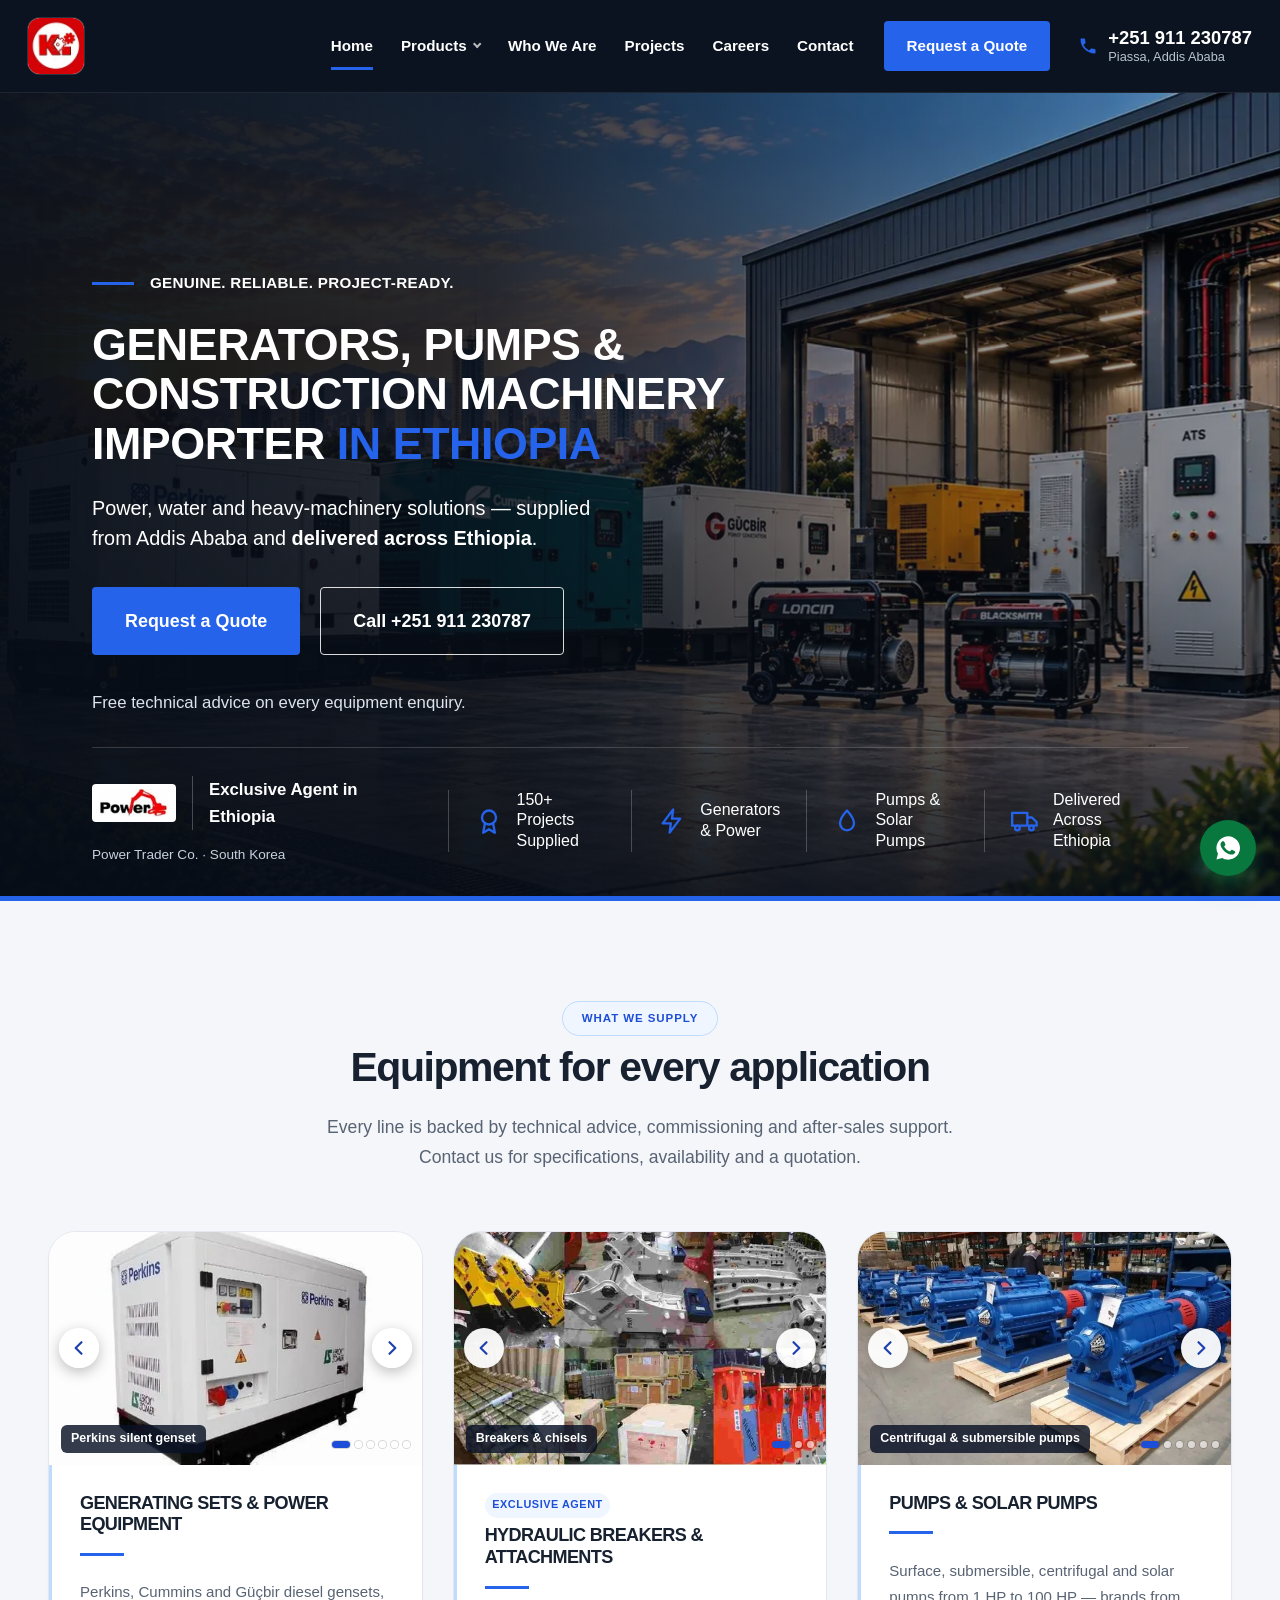
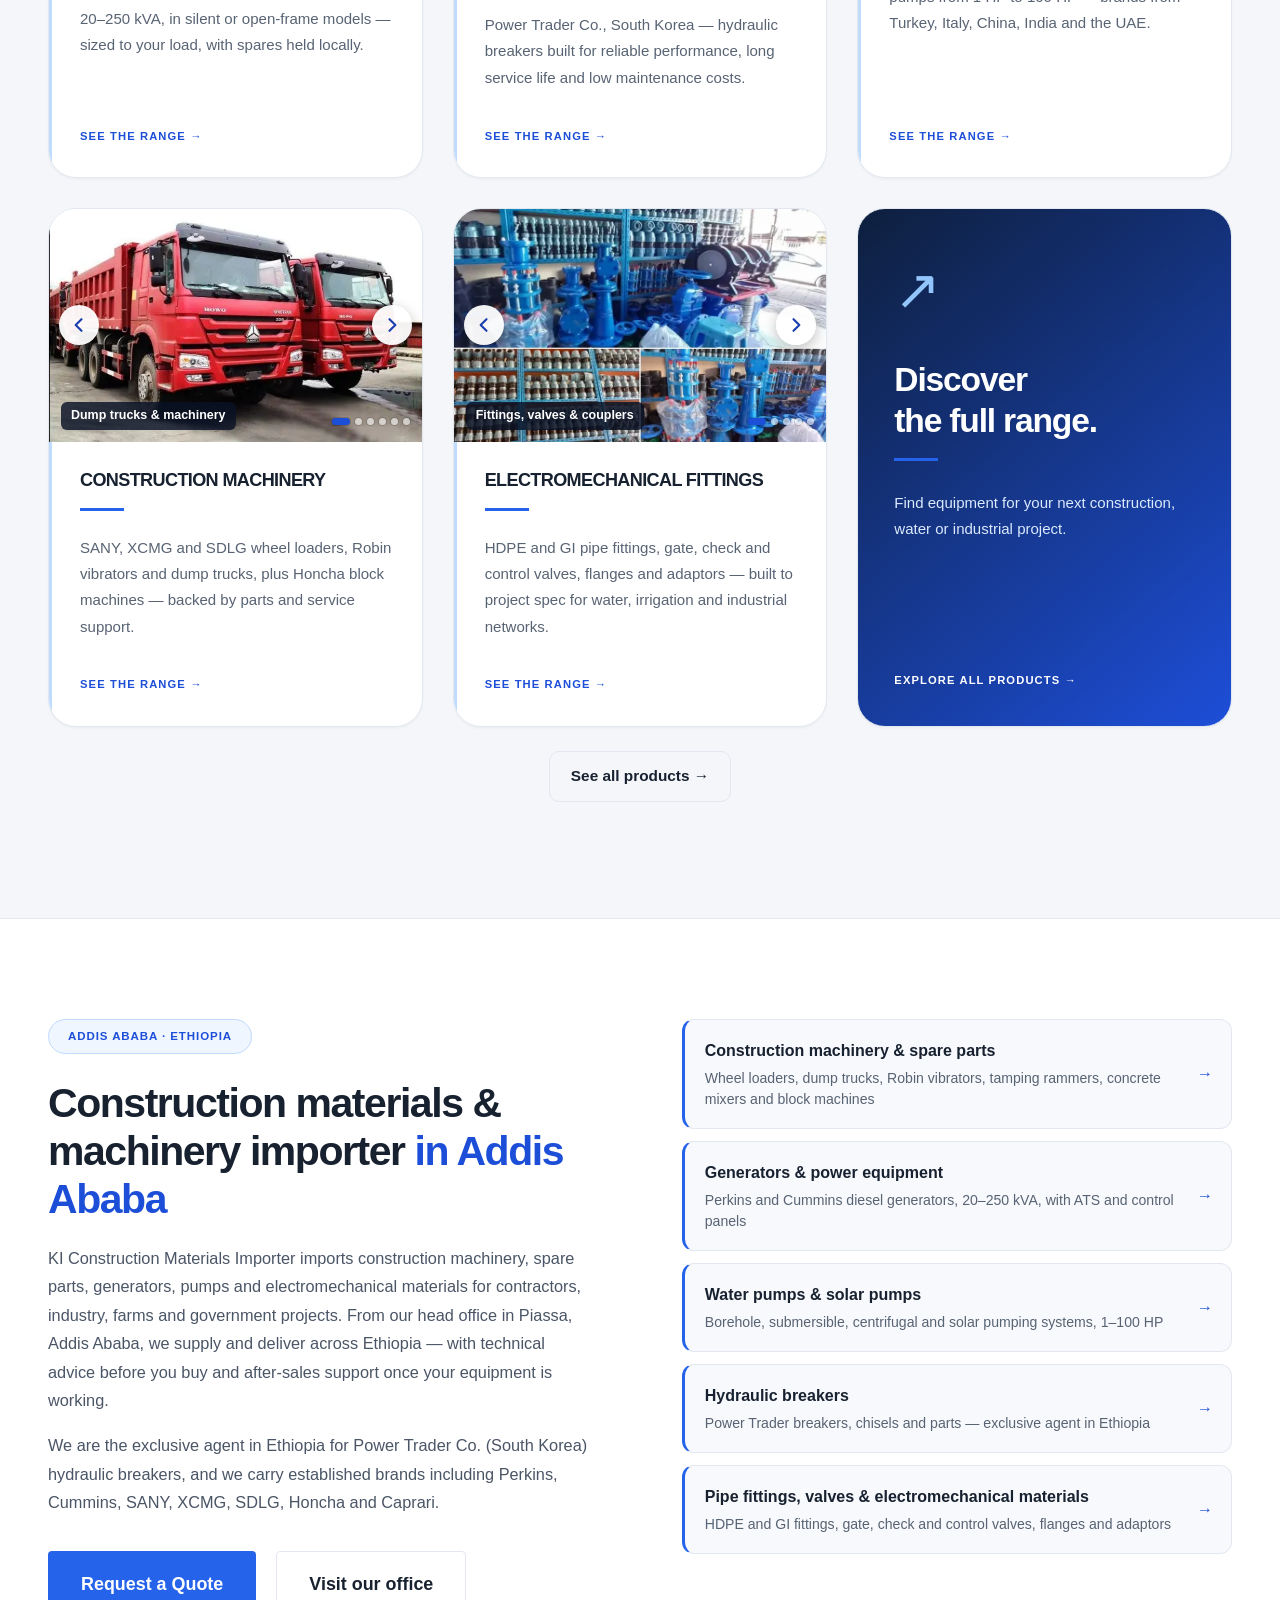
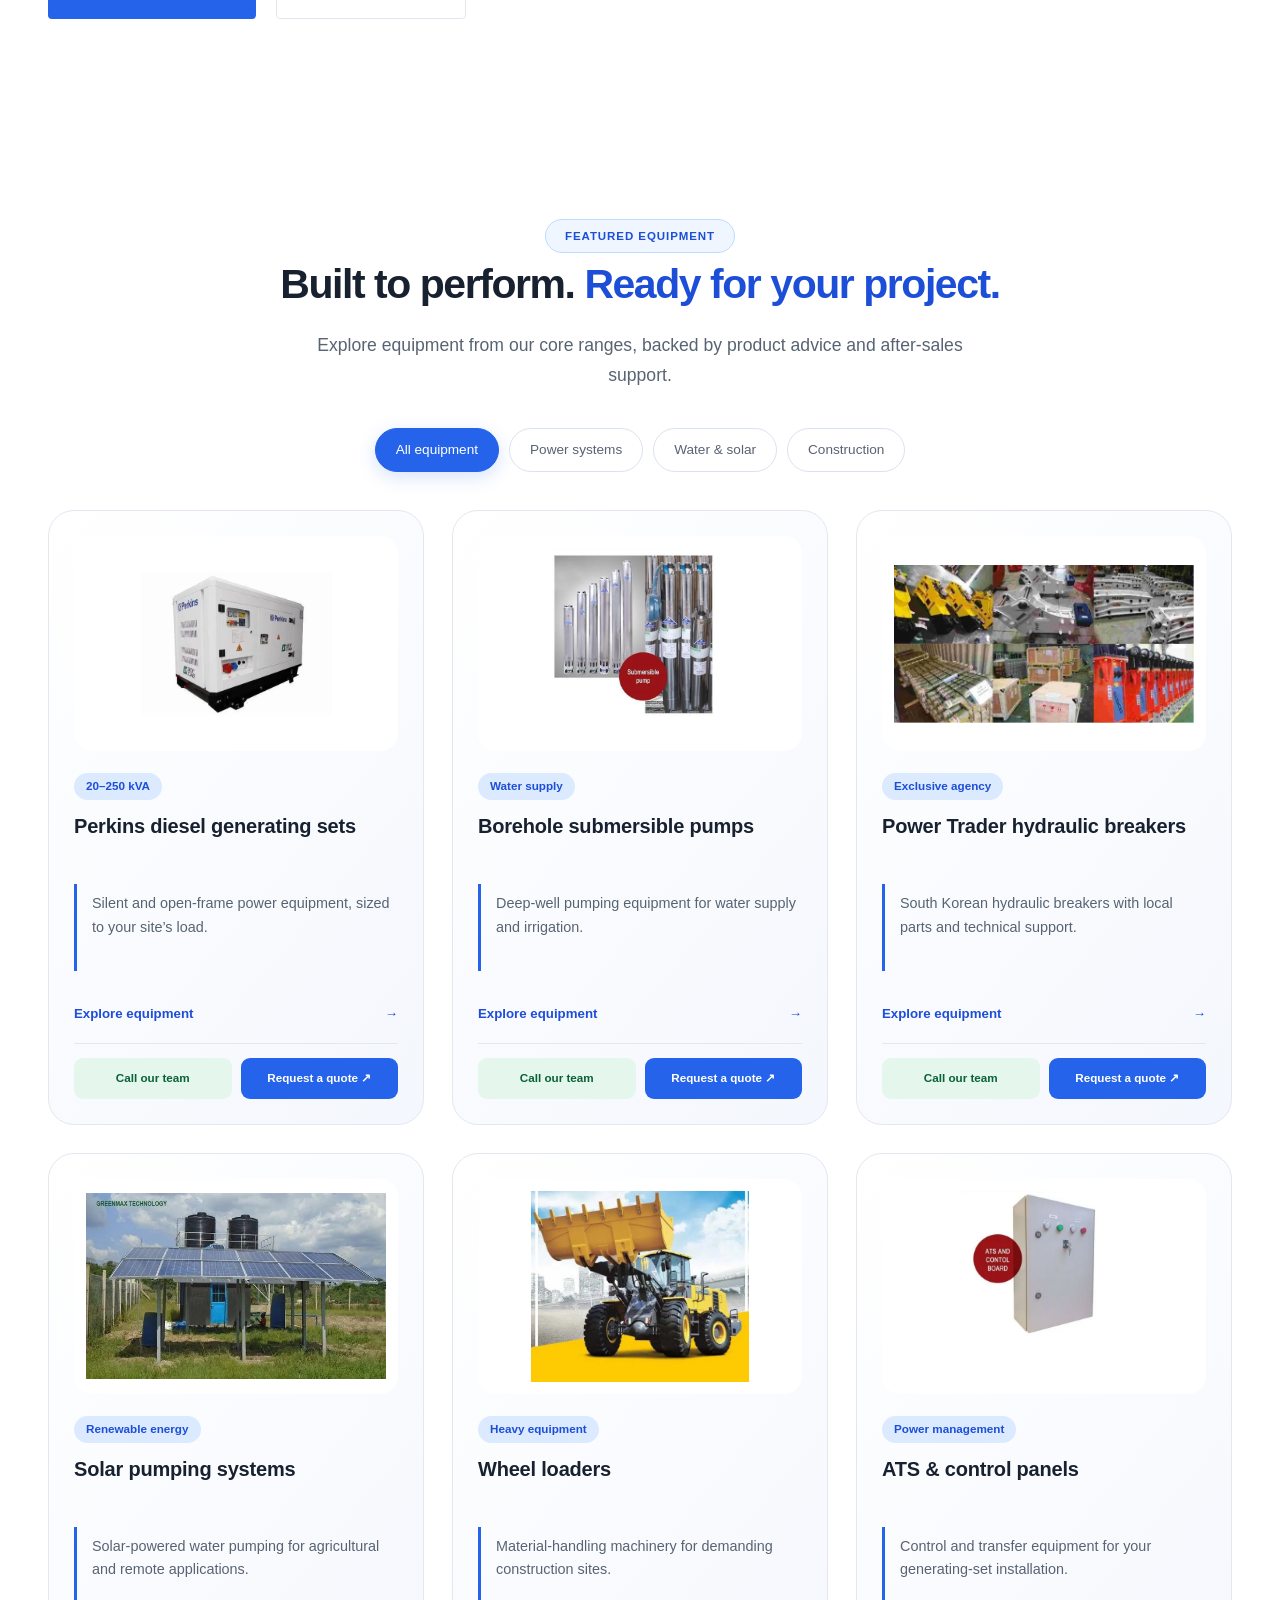
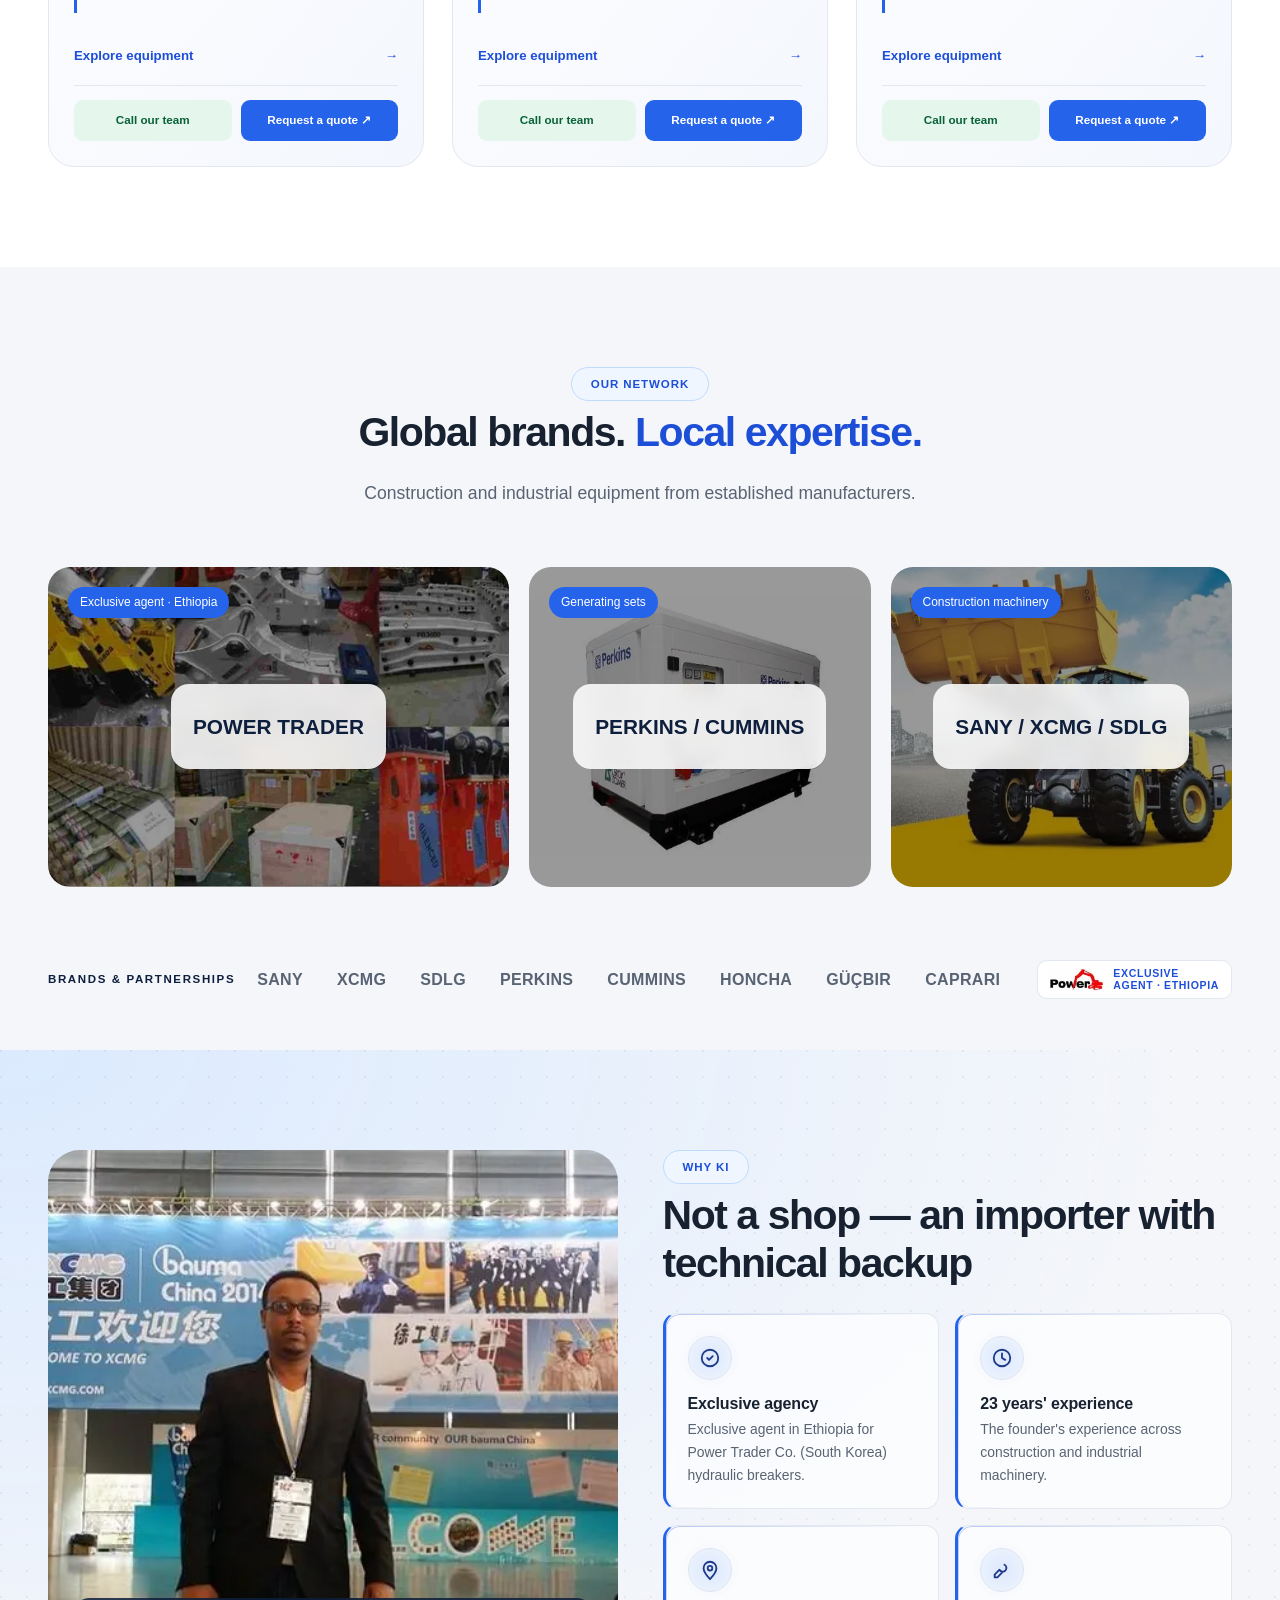
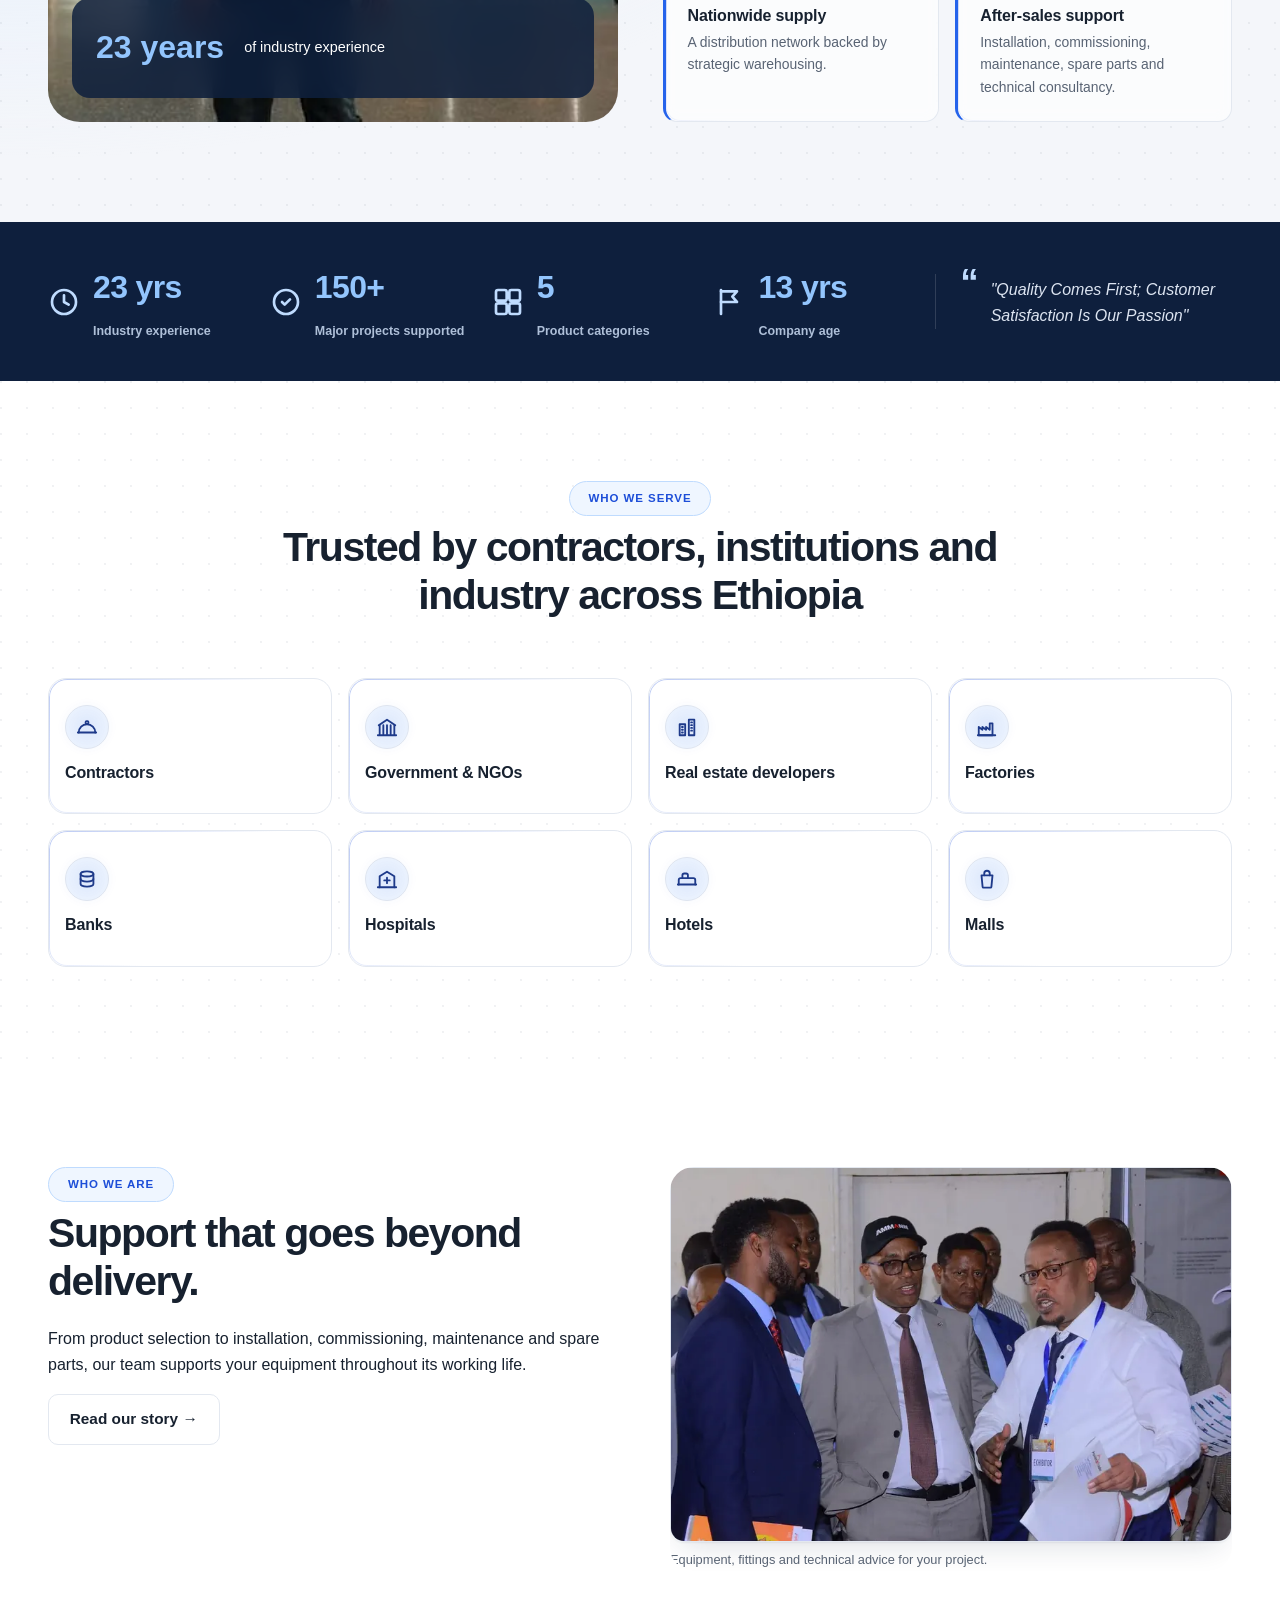
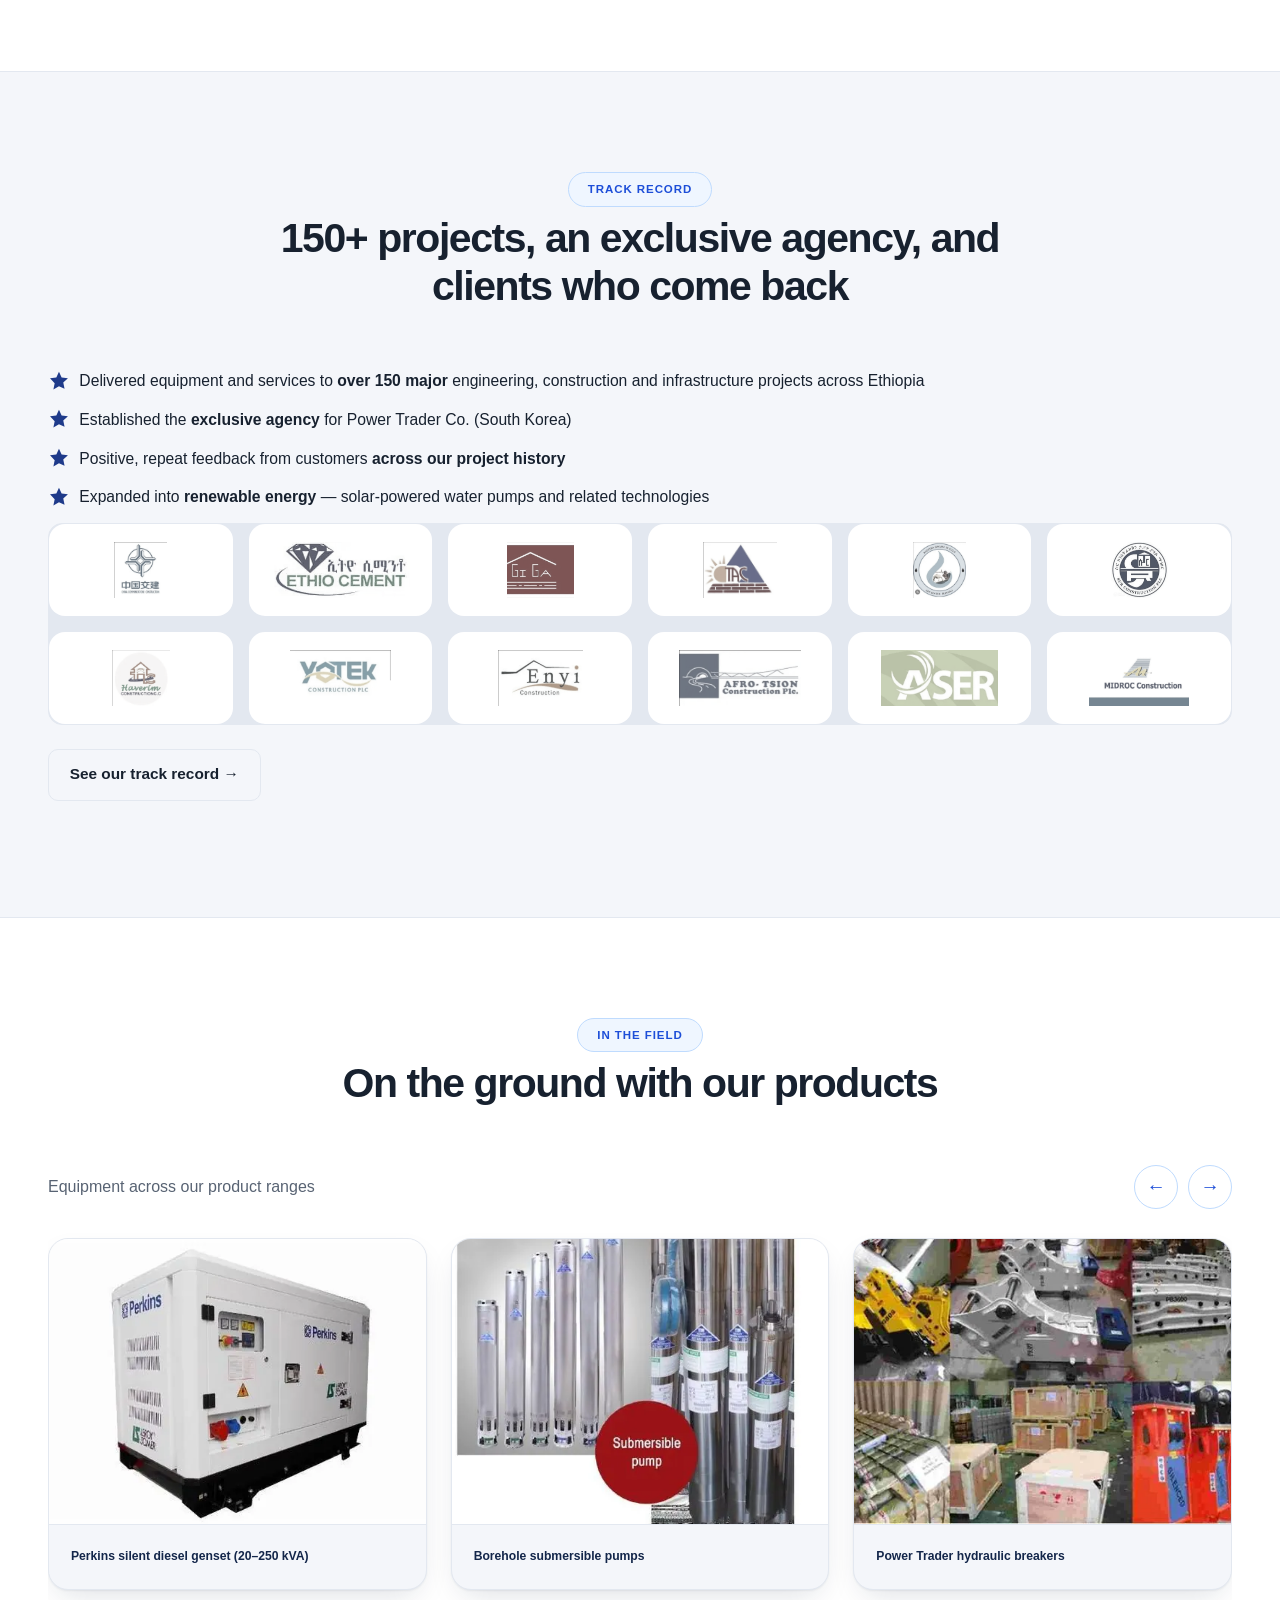
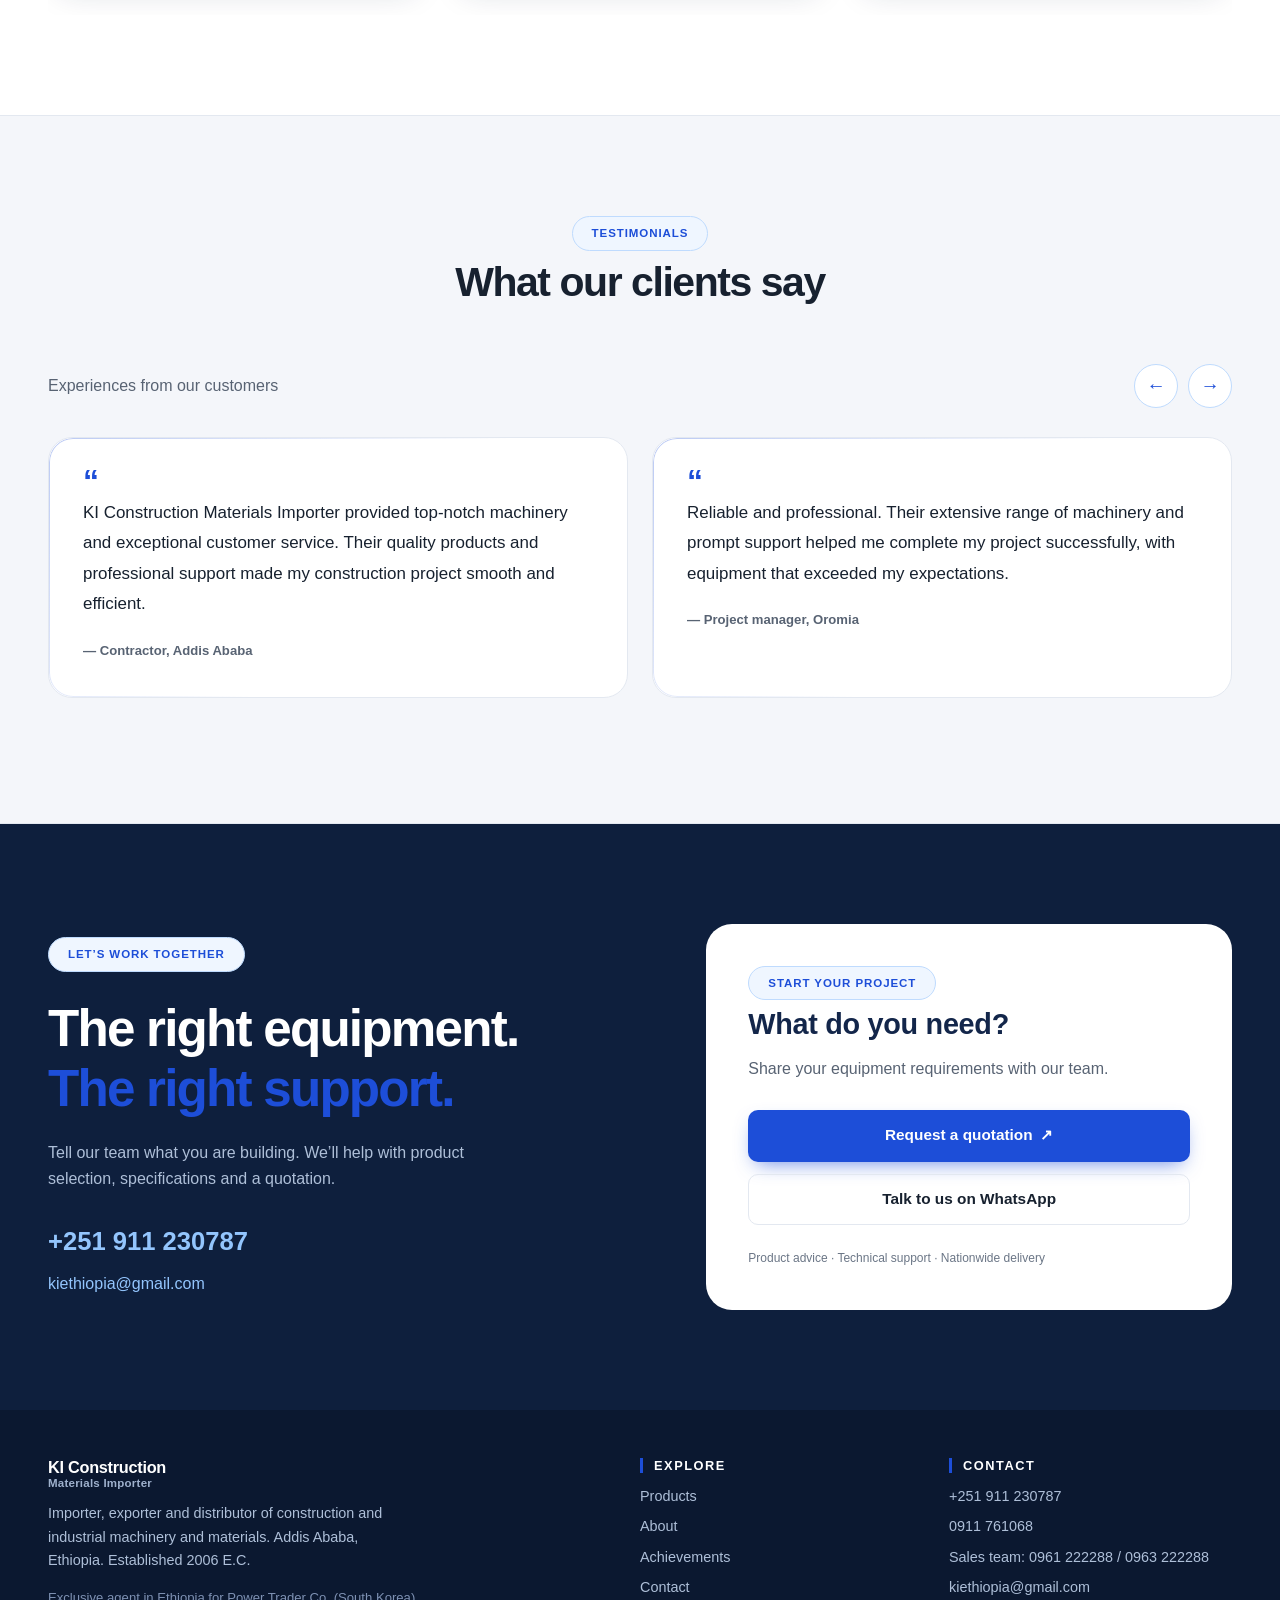
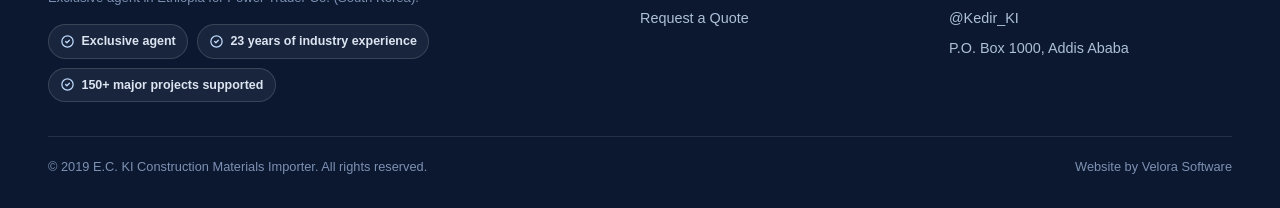
==== commit d26c8fad: "Revert "Use the About page navy on the homepage" This reverts commit fa126c3484a3cfe45f0545109008b0e" ====
--- a/index.html
+++ b/index.html
@@ -90,8 +90,8 @@
 <link rel="icon" type="image/png" sizes="32x32" href="/img/ki-icon-32.png">
 <link rel="icon" type="image/png" sizes="16x16" href="/img/ki-icon-16.png">
 <link rel="apple-touch-icon" sizes="180x180" href="/img/ki-icon-180.png">
-<link rel="stylesheet" href="assets.min.css?v=20261001-g">
-<link rel="stylesheet" href="home-refresh.css?v=20261001-g">
+<link rel="stylesheet" href="assets.min.css?v=20261001-e">
+<link rel="stylesheet" href="home-refresh.css?v=20261001-e">
 <link rel="preload" as="image" href="img/hero-gensets.webp"
   imagesrcset="img/hero-gensets-640.webp 640w, img/hero-gensets-768.webp 768w, img/hero-gensets.webp 1280w"
   imagesizes="100vw" type="image/webp" fetchpriority="high">
--- a/home-refresh.css
+++ b/home-refresh.css
@@ -16,23 +16,23 @@
 .home-refresh .nav-links a{color:#fff;font-size:.8rem;text-transform:uppercase;letter-spacing:.025em}
 .home-refresh .nav-links a.active{background:#ffffff24;color:#fff}
 .home-refresh .langbtn{color:#fff}
-.home-refresh .langbtn[aria-pressed=true]{background:#fff;color:#1e40af}
+.home-refresh .langbtn[aria-pressed=true]{background:#fff;color:#1d4ed8}
 .home-refresh .btn{border-radius:10px}
 .home-refresh .hero{border:0;background:#0e1f3d}
 .home-refresh main>.hero{padding:0}
 .home-refresh .hero .wrap{min-height:calc(100svh - var(--hero-offset));padding-block:64px;align-items:center}
 .home-refresh .hero-content{max-width:850px;width:100%;padding:44px 48px;background:linear-gradient(120deg,#0e1f3ddb,#13264a9c);border:1px solid #ffffff1c;border-radius:22px;backdrop-filter:blur(13px);box-shadow:0 25px 70px #0003}
-.home-refresh .hero-panel>.eyebrow{width:fit-content;color:#bfdbfe!important;background:#1d4ed826;border:1px solid #93c5fd40;margin-bottom:22px}
+.home-refresh .hero-panel>.eyebrow{width:fit-content;color:#bfdbfe!important;background:#2563eb26;border:1px solid #93c5fd40;margin-bottom:22px}
 .home-refresh .hero-panel>.eyebrow::before{display:none}
 .home-refresh .hero h1{font-size:clamp(2.1rem,3.6vw,3.5rem);max-width:22ch;text-transform:none;line-height:1.07;letter-spacing:-.045em}
 .home-refresh .hero h1 .hl{color:#60a5fa}
 .home-refresh .hero .slogan{color:#bfdbfe;margin-top:20px;font-size:.95rem}
 .home-refresh .hero p.lead{color:#e1e8ed;font-size:1.08rem;max-width:62ch}
-.home-refresh .hero-backgrounds::after{background:linear-gradient(90deg,#0e1f3d9c,#0e1f3d30),linear-gradient(0deg,#0e1f3d70,transparent)}
+.home-refresh .hero-backgrounds::after{background:linear-gradient(90deg,#0b18309c,#0b183030),linear-gradient(0deg,#0b183070,transparent)}
 .home-refresh .hero-tex{display:none}
 .home-refresh .hero-glow{opacity:.25}
 .home-refresh .hero-cta .btn{min-height:54px;border-radius:12px}
-.home-refresh .hero-cta .btn-brand{background:#1d4ed8;box-shadow:0 10px 30px #1d4ed830}
+.home-refresh .hero-cta .btn-brand{background:#2563eb;box-shadow:0 10px 30px #2563eb30}
 .home-refresh .hero-cta .btn-brand::after{display:none}
 .home-refresh .hero-badges{display:flex;flex-wrap:wrap;gap:10px;border:0;padding:0;margin-top:24px}
 .home-refresh .hero-badges .b,.home-refresh .hero-badges .b:first-child,.home-refresh .hero-badges .b:last-child{padding:9px 12px;min-height:0;border:1px solid #ffffff12;border-radius:10px;background:#ffffff06;font-size:.75rem;justify-content:flex-start}
@@ -47,16 +47,16 @@
 .home-refresh .cards .card::before{display:none}
 .home-refresh .card .ph{aspect-ratio:1.6;position:relative;background:#eef2f8}
 .home-refresh .card .ph img{transition:transform .7s cubic-bezier(.2,.65,.3,1)}
-.home-refresh .card .ph::after{content:"↗";position:absolute;left:24px;bottom:20px;display:grid;place-items:center;width:44px;height:44px;background:#ffffffed;border-radius:12px;color:#1e40af;font-size:1.5rem}
+.home-refresh .card .ph::after{content:"↗";position:absolute;left:24px;bottom:20px;display:grid;place-items:center;width:44px;height:44px;background:#ffffffed;border-radius:12px;color:#1d4ed8;font-size:1.5rem}
 .home-refresh .card .body{padding:28px 28px 32px;border-left:3px solid #bfdbfe}
 .home-refresh .card h3{font-size:1.13rem;text-transform:uppercase;letter-spacing:-.035em}
-.home-refresh .card h3::after{content:"";display:block;width:44px;height:3px;margin:17px 0;background:#1d4ed8;transition:width .4s}
+.home-refresh .card h3::after{content:"";display:block;width:44px;height:3px;margin:17px 0;background:#2563eb;transition:width .4s}
 .home-refresh .card p{font-size:.94rem;line-height:1.75}
-.home-refresh .card .more{padding-top:22px;font-size:.7rem;letter-spacing:.1em;text-transform:uppercase;color:#1e40af}
+.home-refresh .card .more{padding-top:22px;font-size:.7rem;letter-spacing:.1em;text-transform:uppercase;color:#1d4ed8}
 .home-refresh .cards .card:hover{transform:translateY(-9px);border-color:#93c5fd;box-shadow:0 22px 40px -24px #1e3a8a55}
 .home-refresh .card:hover .ph img{transform:scale(1.08)}
 .home-refresh .card:hover h3::after{width:80px}
-.home-refresh .cards .discover-card{background:linear-gradient(140deg,#0e1f3d,#1e40af);color:#fff}
+.home-refresh .cards .discover-card{background:linear-gradient(140deg,#0e1f3d,#1d4ed8);color:#fff}
 .home-refresh .discover-card .body{justify-content:center;border:0;padding:36px}
 .home-refresh .discover-card h3{font-size:2.1rem;text-transform:none}
 .home-refresh .discover-card p{color:#dbeafe}
@@ -66,30 +66,30 @@
 .home-refresh .featured-section{background:#fff}
 .product-filters{display:flex;justify-content:center;gap:10px;flex-wrap:wrap;margin:-20px 0 38px}
 .product-filters button{font:inherit;font-size:.85rem;padding:10px 20px;border-radius:99px;border:1px solid #dbe3ef;background:#fff;color:#586373;cursor:pointer}
-.product-filters button[aria-pressed=true]{color:#fff;background:#1d4ed8;border-color:#1d4ed8;box-shadow:0 5px 18px #1d4ed830}
+.product-filters button[aria-pressed=true]{color:#fff;background:#2563eb;border-color:#2563eb;box-shadow:0 5px 18px #2563eb30}
 .featured-grid{display:grid;grid-template-columns:repeat(3,minmax(0,1fr));gap:28px}
 .equipment-card{border:1px solid #e3e8f0;background:linear-gradient(130deg,#fff,#f4f7fd);border-radius:26px;padding:25px;transition:transform .4s,box-shadow .4s}
 .equipment-card[hidden]{display:none}
 .equipment-image{display:block;position:relative;height:215px;background:#fff;border-radius:18px;overflow:hidden}
 .equipment-image img{width:100%;height:100%;object-fit:contain;padding:12px;transition:transform .6s}
-.equipment-image>span{position:absolute;right:12px;bottom:12px;width:34px;height:34px;display:grid;place-items:center;background:#1d4ed8;color:#fff;border-radius:50%;transform:translateY(50px);transition:transform .3s}
+.equipment-image>span{position:absolute;right:12px;bottom:12px;width:34px;height:34px;display:grid;place-items:center;background:#2563eb;color:#fff;border-radius:50%;transform:translateY(50px);transition:transform .3s}
 .equipment-card:hover{transform:translateY(-6px);box-shadow:0 20px 38px -25px #1e3a8a66}
 .equipment-card:hover img{transform:scale(1.07)}
 .equipment-card:hover .equipment-image>span,.equipment-card:focus-within .equipment-image>span{transform:none}
-.equipment-tag{display:inline-block;margin:22px 0 14px;padding:4px 12px;border-radius:99px;background:#dbeafe;color:#1e40af;font-size:.73rem;font-weight:700}
+.equipment-tag{display:inline-block;margin:22px 0 14px;padding:4px 12px;border-radius:99px;background:#dbeafe;color:#1d4ed8;font-size:.73rem;font-weight:700}
 .equipment-body h3{font-size:1.25rem;min-height:3em}
 .equipment-body h3 a{text-decoration:none}
-.equipment-body p{font-size:.9rem;color:#586373;border-left:3px solid #1d4ed8;padding:8px 0 8px 15px;min-height:6em}
-.equipment-detail{display:flex;justify-content:space-between;text-decoration:none;font-weight:700;font-size:.83rem;color:#1e40af;padding:18px 0}
+.equipment-body p{font-size:.9rem;color:#586373;border-left:3px solid #2563eb;padding:8px 0 8px 15px;min-height:6em}
+.equipment-detail{display:flex;justify-content:space-between;text-decoration:none;font-weight:700;font-size:.83rem;color:#1d4ed8;padding:18px 0}
 .equipment-actions{display:flex;gap:9px;padding-top:14px;border-top:1px solid #e3e8f0}
 .equipment-actions a{flex:1;text-align:center;text-decoration:none;font-size:.73rem;font-weight:700;padding:11px 5px;border-radius:9px;background:#e5f6ed;color:#096138}
-.equipment-actions a:last-child{background:#1d4ed8;color:#fff}
+.equipment-actions a:last-child{background:#2563eb;color:#fff}
 .home-refresh .partner-section{background:#f4f6fa;padding-bottom:48px}
 .partner-grid{display:grid;grid-template-columns:1.35fr 1fr 1fr;gap:20px}
 .partner-tile{height:320px;position:relative;border-radius:22px;overflow:hidden;text-decoration:none;display:flex;align-items:center;justify-content:center}
 .partner-tile img{position:absolute;inset:0;width:100%;height:100%;object-fit:cover;filter:brightness(.6);transition:transform .7s,filter .7s}
 .partner-tile:hover img{transform:scale(1.08);filter:brightness(.8)}
-.partner-tile>span{position:absolute;top:20px;left:20px;background:#1d4ed8;color:#fff;padding:6px 12px;border-radius:99px;font-size:.75rem}
+.partner-tile>span{position:absolute;top:20px;left:20px;background:#2563eb;color:#fff;padding:6px 12px;border-radius:99px;font-size:.75rem}
 .partner-tile strong{position:relative;background:#ffffffdd;backdrop-filter:blur(8px);padding:26px 22px;border-radius:18px;color:#0e1f3d;text-align:center;font-size:1.3rem;max-width:85%}
 .home-refresh .brands{padding:25px 0 50px;background:#f4f6fa;border:0}
 .home-refresh .brands::before{display:none}
@@ -103,7 +103,7 @@
 .why-image span{font-size:.9rem}
 .home-refresh .why-copy .sec-head{text-align:left;margin-bottom:25px}
 .home-refresh .why-copy .value-grid{grid-template-columns:1fr 1fr}
-.home-refresh .why-copy .value-card{background:#ffffffa8;border:1px solid #e3e8f0;border-left:3px solid #1d4ed8;border-radius:14px;box-shadow:none;text-align:left;padding:22px}
+.home-refresh .why-copy .value-card{background:#ffffffa8;border:1px solid #e3e8f0;border-left:3px solid #2563eb;border-radius:14px;box-shadow:none;text-align:left;padding:22px}
 .home-refresh .why-copy .value-card h3{font-size:1rem}
 .home-refresh .why-copy .value-card p{font-size:.87rem}
 .home-refresh .stats-band{background:#0e1f3d;padding:40px 0}
@@ -117,8 +117,8 @@
 .rail-toolbar{display:flex;justify-content:space-between;align-items:center;gap:20px;margin-bottom:24px}
 .rail-toolbar p{margin:0;color:#586373}
 .rail-toolbar>div{display:flex;gap:10px}
-.rail-toolbar button{width:44px;height:44px;border-radius:50%;border:1px solid #bfdbfe;background:#fff;color:#1e40af;font-size:1.2rem;cursor:pointer;transition:background .2s,color .2s}
-.rail-toolbar button:hover{background:#1d4ed8;color:#fff}
+.rail-toolbar button{width:44px;height:44px;border-radius:50%;border:1px solid #bfdbfe;background:#fff;color:#1d4ed8;font-size:1.2rem;cursor:pointer;transition:background .2s,color .2s}
+.rail-toolbar button:hover{background:#2563eb;color:#fff}
 .home-refresh .photo-rail,.home-refresh .testimonial-rail{display:flex;overflow-x:auto;scroll-snap-type:x mandatory;gap:24px;padding:5px 0 25px;scrollbar-color:#93c5fd #eef2f8;scrollbar-width:thin}
 .home-refresh .photo-rail figure{flex:0 0 calc((100% - 48px)/3);scroll-snap-align:start;border-radius:20px;overflow:hidden;background:#f4f6fa;margin:0}
 .home-refresh .photo-rail img{width:100%;height:285px;object-fit:cover;transition:transform .6s}
@@ -138,8 +138,8 @@
 .project-panel .btn{width:100%;margin:12px 0 0}
 .project-panel small{display:block;color:#6b7686;font-size:.75rem;line-height:1.6;margin-top:24px}
 .home-refresh .cta-band{display:none}
-.home-refresh footer.site{background:#0e1f3d}
-.home-refresh :focus-visible{outline:3px solid #1d4ed8;outline-offset:4px}
+.home-refresh footer.site{background:#0b1830}
+.home-refresh :focus-visible{outline:3px solid #2563eb;outline-offset:4px}
 @media(max-width:1000px){.featured-grid{grid-template-columns:repeat(2,minmax(0,1fr))}.why-layout{gap:25px}.home-refresh .why-copy .value-grid{grid-template-columns:1fr}.partner-tile{height:250px}.contact-layout{gap:35px}.home-refresh .hero-content{max-width:760px}.home-refresh .hero h1{font-size:2.9rem}}
 @media(max-width:760px){.home-refresh .wrap{padding-inline:20px}.home-refresh main>section{padding:65px 0}.home-refresh .sec-head{margin-bottom:36px}.home-refresh .sec-head p{font-size:1rem}.home-refresh .hero .wrap{padding-block:36px;min-height:calc(100svh - 76px)}.home-refresh .hero-content{padding:26px 22px;text-align:center;border-radius:20px}.home-refresh .hero-panel>.eyebrow{margin-inline:auto;font-size:.64rem}.home-refresh .hero h1{font-size:clamp(1.8rem,6.6vw,2.8rem);margin-inline:auto}.home-refresh .hero p.lead{font-size:.98rem}.home-refresh .hero-cta{grid-template-columns:1fr}.home-refresh .hero-pagination{justify-content:center}.home-refresh .hero-badges .b{flex-direction:row;text-align:left}.home-refresh .hero-badges .b:last-child{grid-column:auto}.home-refresh .hero-badges{justify-content:center}.home-refresh header.site .brand span{display:block;font-size:.9rem}.home-refresh header.site .home-call{display:none}.featured-grid,.why-layout,.contact-layout{grid-template-columns:1fr}.partner-grid{grid-template-columns:1fr}.partner-tile{height:260px}.why-image{min-height:360px;max-height:440px}.home-refresh .why-copy .value-grid{grid-template-columns:1fr 1fr}.home-refresh .sectors-section .value-grid{grid-template-columns:1fr 1fr}.home-refresh .photo-rail figure{flex-basis:82%}.home-refresh .testimonial-rail blockquote{flex-basis:90%}.project-panel{padding:28px}.equipment-image{height:240px}.equipment-body h3{min-height:0}.equipment-body p{min-height:0}.home-refresh .brands .wrap{justify-content:center}.home-refresh .brands-row{justify-content:center}.home-refresh .brands .label{text-align:center}.rail-toolbar p{font-size:.83rem}.home-refresh .card .body{padding:25px}.product-filters{gap:7px}.product-filters button{padding:9px 14px;font-size:.78rem}}
 @media(max-width:420px){.home-refresh .why-copy .value-grid{grid-template-columns:1fr}.home-refresh .hero-content{padding:24px 16px}.home-refresh header.site .brand span{font-size:.76rem}.why-image figcaption{left:15px;right:15px;padding:18px;gap:12px}.why-image strong{font-size:1.5rem}}
@@ -149,9 +149,9 @@
    light blue accent, adapted to KI's own identity and content. */
 body.home-refresh{
   --hp-navy:#0e1f3d;
-  --hp-navy-deep:#0e1f3d;
-  --hp-cyan:#1d4ed8;
-  --hp-cyan-dark:#1e40af;
+  --hp-navy-deep:#0b1830;
+  --hp-cyan:#2563eb;
+  --hp-cyan-dark:#1d4ed8;
   --hp-amber:#93c5fd;
 }
 
@@ -176,9 +176,9 @@
 .home-refresh .hero{background:var(--hp-navy-deep);padding:0}
 .home-refresh main>.hero{padding:0}
 .home-refresh .hero-backgrounds{inset:0;border:0;border-radius:0;overflow:hidden}
-.home-refresh .hero-backgrounds::after{background:linear-gradient(90deg,#0e1f3dd9 0%,#0e1f3d86 54%,#0e1f3d30 84%),linear-gradient(0deg,#0e1f3d73,transparent 55%)}
+.home-refresh .hero-backgrounds::after{background:linear-gradient(90deg,#071321d9 0%,#07132186 54%,#07132130 84%),linear-gradient(0deg,#07132173,transparent 55%)}
 .home-refresh .hero .wrap{min-height:calc(100svh - 140px);padding-block:88px 34px;align-items:flex-start}
-.home-refresh .hero-content{max-width:760px;padding:46px 38px 26px;background:#0e1f3ddf;border:1px solid #ffffff16;border-radius:17px;backdrop-filter:blur(8px);box-shadow:0 25px 65px #0003}
+.home-refresh .hero-content{max-width:760px;padding:46px 38px 26px;background:#071321df;border:1px solid #ffffff16;border-radius:17px;backdrop-filter:blur(8px);box-shadow:0 25px 65px #0003}
 .home-refresh .hero-panels{transition:height .5s cubic-bezier(.4,0,.2,1)}
 .home-refresh .hero-panel{opacity:1;transform:translateY(0);transition:opacity .6s cubic-bezier(.4,0,.2,1),transform .6s cubic-bezier(.4,0,.2,1)}
 .home-refresh .hero-panel.is-updating{opacity:0;transform:translateY(8px);transition-duration:.45s}
@@ -192,15 +192,15 @@
 .home-refresh .hero p.lead{max-width:62ch;margin-top:22px;color:#f0f5f8;font-size:1.12rem;line-height:1.65}
 .home-refresh .hero-cta{gap:16px}
 .home-refresh .hero-cta .btn{min-width:210px;min-height:58px;border-radius:12px;font-weight:800}
-.home-refresh .hero-cta .btn-brand{background:var(--hp-cyan);box-shadow:0 12px 28px #1d4ed835}
+.home-refresh .hero-cta .btn-brand{background:var(--hp-cyan);box-shadow:0 12px 28px #2563eb35}
 .home-refresh .hero-cta .btn-brand:hover{background:var(--hp-cyan-dark)}
-.home-refresh .hero-cta .btn-ghost{background:#0e1f3d80;border-color:#ffffff45}
+.home-refresh .hero-cta .btn-ghost{background:#07132180;border-color:#ffffff45}
 .home-refresh .hero-badges{display:flex;flex-wrap:wrap;gap:12px 24px;margin-top:28px;padding-top:22px;border-top:1px solid #ffffff1c}
 .home-refresh .hero-badges .b,.home-refresh .hero-badges .b:first-child,.home-refresh .hero-badges .b:last-child{min-height:0;padding:0;border:0;background:transparent;border-radius:0;font-size:.72rem;letter-spacing:.015em;justify-content:flex-start}
 .home-refresh .hero-badges .ic{width:16px;height:16px}
 .home-refresh .hero-badges .ic{color:var(--hp-cyan)}
 .home-refresh .hero-pagination button[aria-pressed=true]::before{background:var(--hp-cyan)}
-.home-refresh .eyebrow{color:#1e40af;background:#eff6ff;border-color:#bfdbfe}
+.home-refresh .eyebrow{color:#1d4ed8;background:#eff6ff;border-color:#bfdbfe}
 .home-refresh h2 span,.equipment-detail{color:var(--hp-cyan-dark)}
 .product-filters button[aria-pressed=true],.equipment-actions a:last-child,.rail-toolbar button:hover{background:var(--hp-cyan);border-color:var(--hp-cyan)}
 .home-refresh .card h3::after{background:var(--hp-cyan)}
@@ -220,7 +220,7 @@
   .home-refresh .hero,.home-refresh main>.hero{padding:0}
   .home-refresh .hero-backgrounds{inset:0;border-radius:0}
   .home-refresh .hero .wrap{padding-block:28px;min-height:0;align-items:flex-start}
-  .home-refresh .hero-content{padding:30px 22px 24px;text-align:left;border-radius:15px;background:#0e1f3ddf}
+  .home-refresh .hero-content{padding:30px 22px 24px;text-align:left;border-radius:15px;background:#071321df}
   .hero-kicker{justify-content:flex-start;gap:12px;margin-bottom:24px}
   .hero-kicker img{width:52px;height:52px;border-radius:11px}
   .home-refresh .hero-panel>.hero-kicker .eyebrow{margin:0;font-size:.6rem;padding:7px 11px}
@@ -237,7 +237,7 @@
    and a full-bleed hero with the copy straight on the photo, a trust/feature row
    along the bottom and an accent rule under it. */
 .home-hero-v2 .topbar{display:none!important}
-.home-hero-v2 header.site{background:#0e1f3d;border-bottom:1px solid #ffffff14;box-shadow:none}
+.home-hero-v2 header.site{background:#0b1320;border-bottom:1px solid #ffffff14;box-shadow:none}
 .home-hero-v2 header.site::after{display:none}
 .home-hero-v2 header.site .wrap.nav{max-width:1560px;display:flex;align-items:center;gap:0;min-height:76px}
 .home-hero-v2 .nav-tagline{display:none}
@@ -284,7 +284,7 @@
 
 .home-hero-v2 .hero,.home-hero-v2 main>.hero{border:0;border-bottom:5px solid var(--hp-cyan)}
 .home-hero-v2 .hero-glow{display:none}
-.home-hero-v2 .hero-backgrounds::after{background:linear-gradient(90deg,#0e1f3df5 0%,#0e1f3dd9 38%,#0e1f3d80 68%,#0e1f3d40 100%),linear-gradient(0deg,#0e1f3dd0 0%,transparent 45%)}
+.home-hero-v2 .hero-backgrounds::after{background:linear-gradient(90deg,#070d17f5 0%,#070d17d9 38%,#070d1780 68%,#070d1740 100%),linear-gradient(0deg,#070d17d0 0%,transparent 45%)}
 .home-hero-v2 .hero .wrap{max-width:1560px;min-height:calc(100svh - var(--hero-offset,96px));display:flex;flex-direction:column;justify-content:flex-end;padding-block:64px 30px}
 .home-hero-v2 .hero-content{max-width:none;width:100%;padding:0;background:none;border:0;border-radius:0;backdrop-filter:none;box-shadow:none}
 .home-hero-v2 .hero-panel{max-width:1140px;padding-inline:clamp(0px,5vw,84px)}
@@ -372,15 +372,15 @@
 @media(min-width:1040px){
   .home-hero-v2 .nav-links .sub{top:calc(100% - 14px);min-width:260px;padding:8px;background:#0e1f3d;border:1px solid #ffffff1f;border-radius:12px;box-shadow:0 24px 48px -12px #000000b3}
   .home-hero-v2 .nav-links .sub a{display:block;height:auto;padding:11px 14px;border-radius:8px;color:#dce4f1;font-size:.92rem;font-weight:600;line-height:1.3;letter-spacing:0;text-transform:none;white-space:nowrap}
-  .home-hero-v2 .nav-links .sub a:hover,.home-hero-v2 .nav-links .sub a:focus-visible{background:#1d4ed81f;color:#fff}
+  .home-hero-v2 .nav-links .sub a:hover,.home-hero-v2 .nav-links .sub a:focus-visible{background:#2563eb1f;color:#fff}
   .home-hero-v2 .nav-links .sub a:first-child{margin-bottom:4px;padding-bottom:13px;border-bottom:1px solid #ffffff14;border-radius:8px 8px 0 0;color:var(--hp-cyan)}
 }
 
 /* Phones: darker, even overlay so the photo never competes with the text and
    buttons, and a solid dark Call button instead of a see-through one. */
 @media(max-width:760px){
-  .home-hero-v2 .hero-backgrounds::after{background:linear-gradient(180deg,#0e1f3de0 0%,#0e1f3dd1 45%,#0e1f3deb 100%)}
-  .home-hero-v2 .hero-cta .btn-ghost{background:#0e1f3dcc;border-color:#ffffffb3;-webkit-backdrop-filter:blur(6px);backdrop-filter:blur(6px)}
+  .home-hero-v2 .hero-backgrounds::after{background:linear-gradient(180deg,#070d17e0 0%,#070d17d1 45%,#070d17eb 100%)}
+  .home-hero-v2 .hero-cta .btn-ghost{background:#070d17cc;border-color:#ffffffb3;-webkit-backdrop-filter:blur(6px);backdrop-filter:blur(6px)}
 }
 
 /* Phones: make the header phone number a full-size tap target */
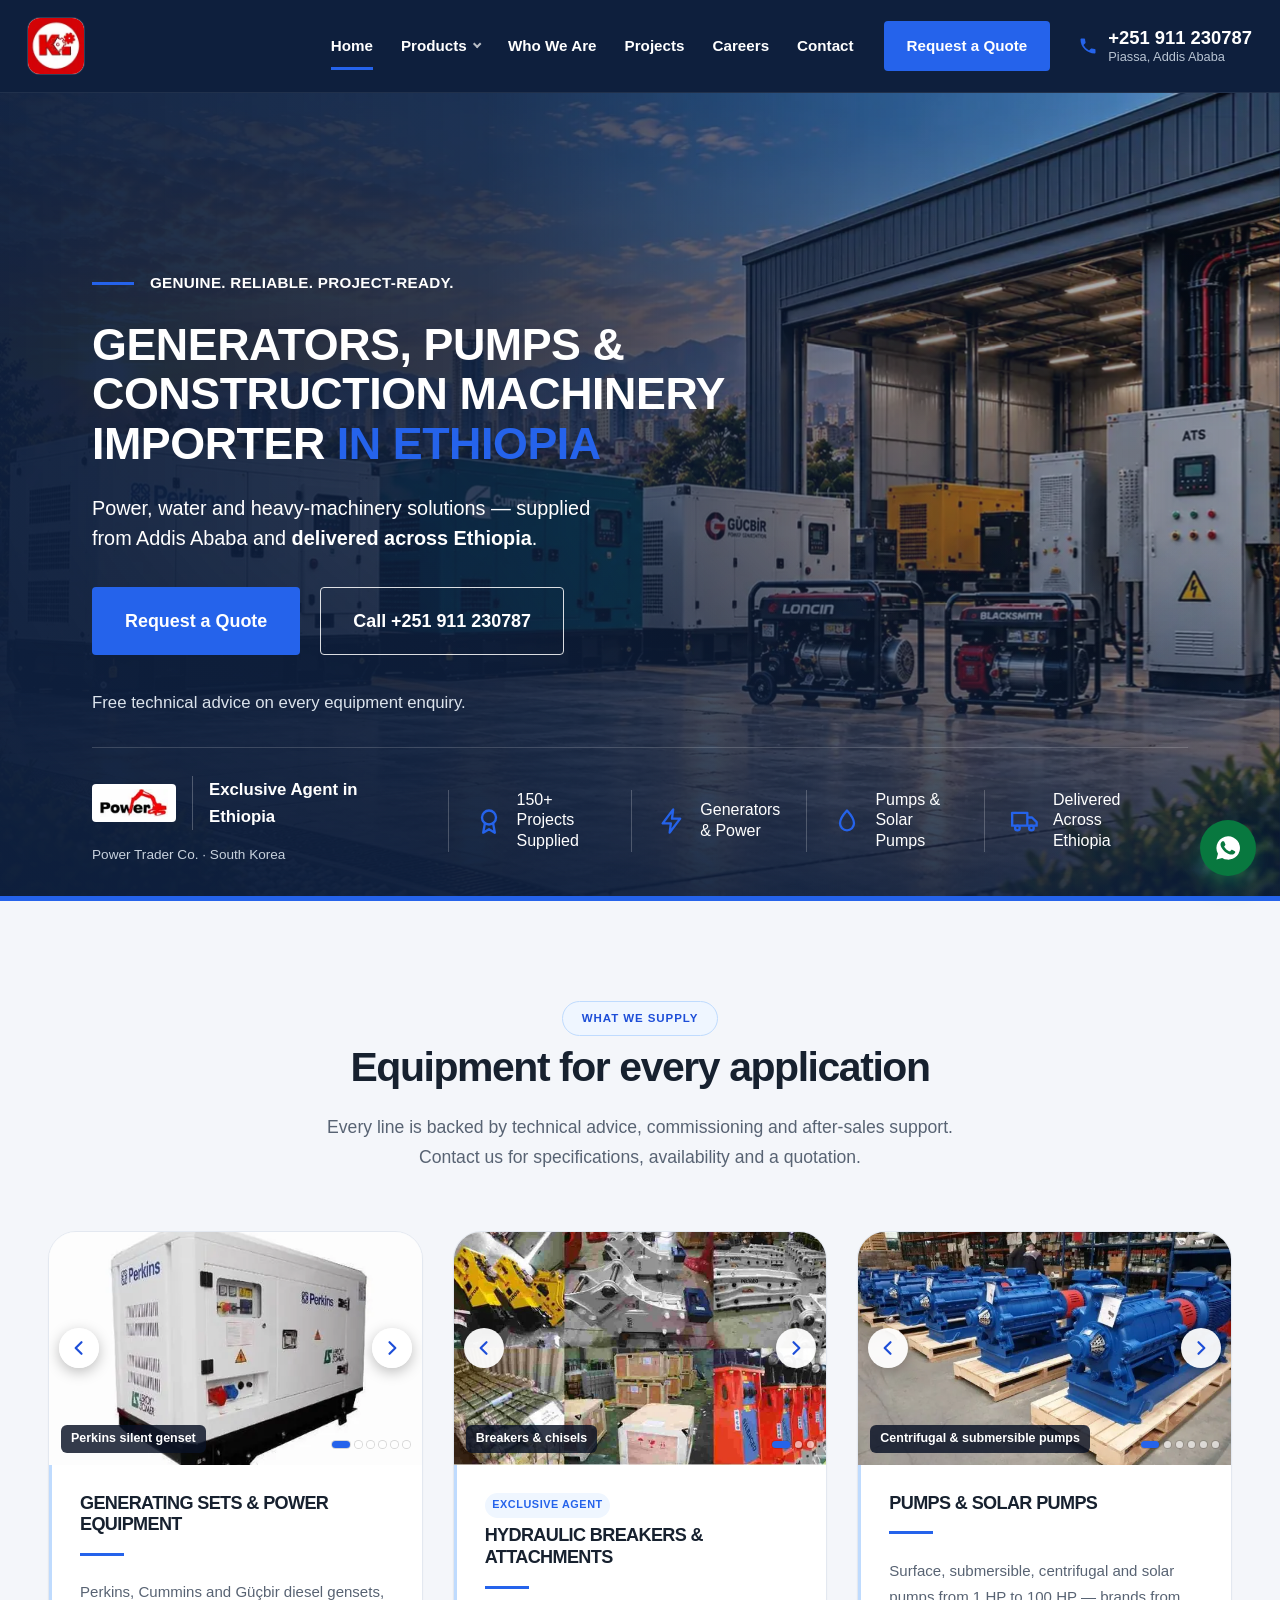
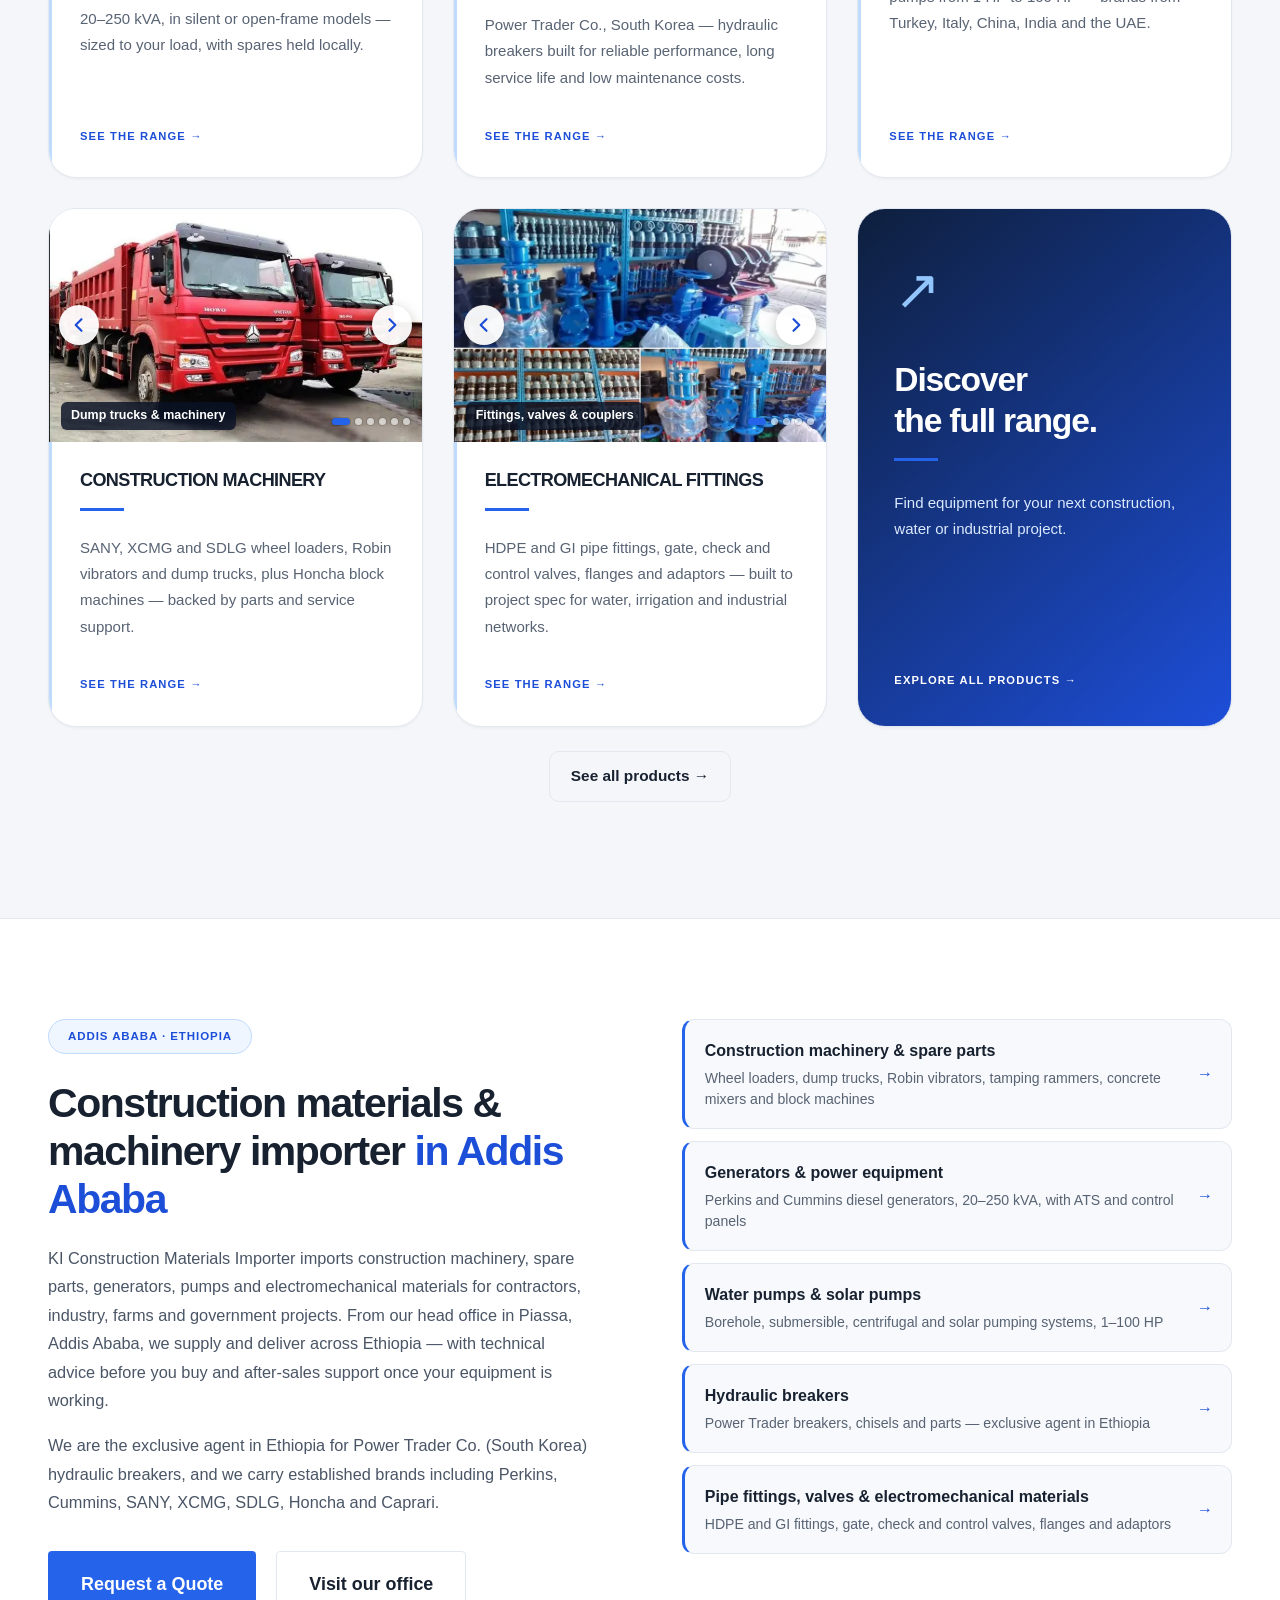
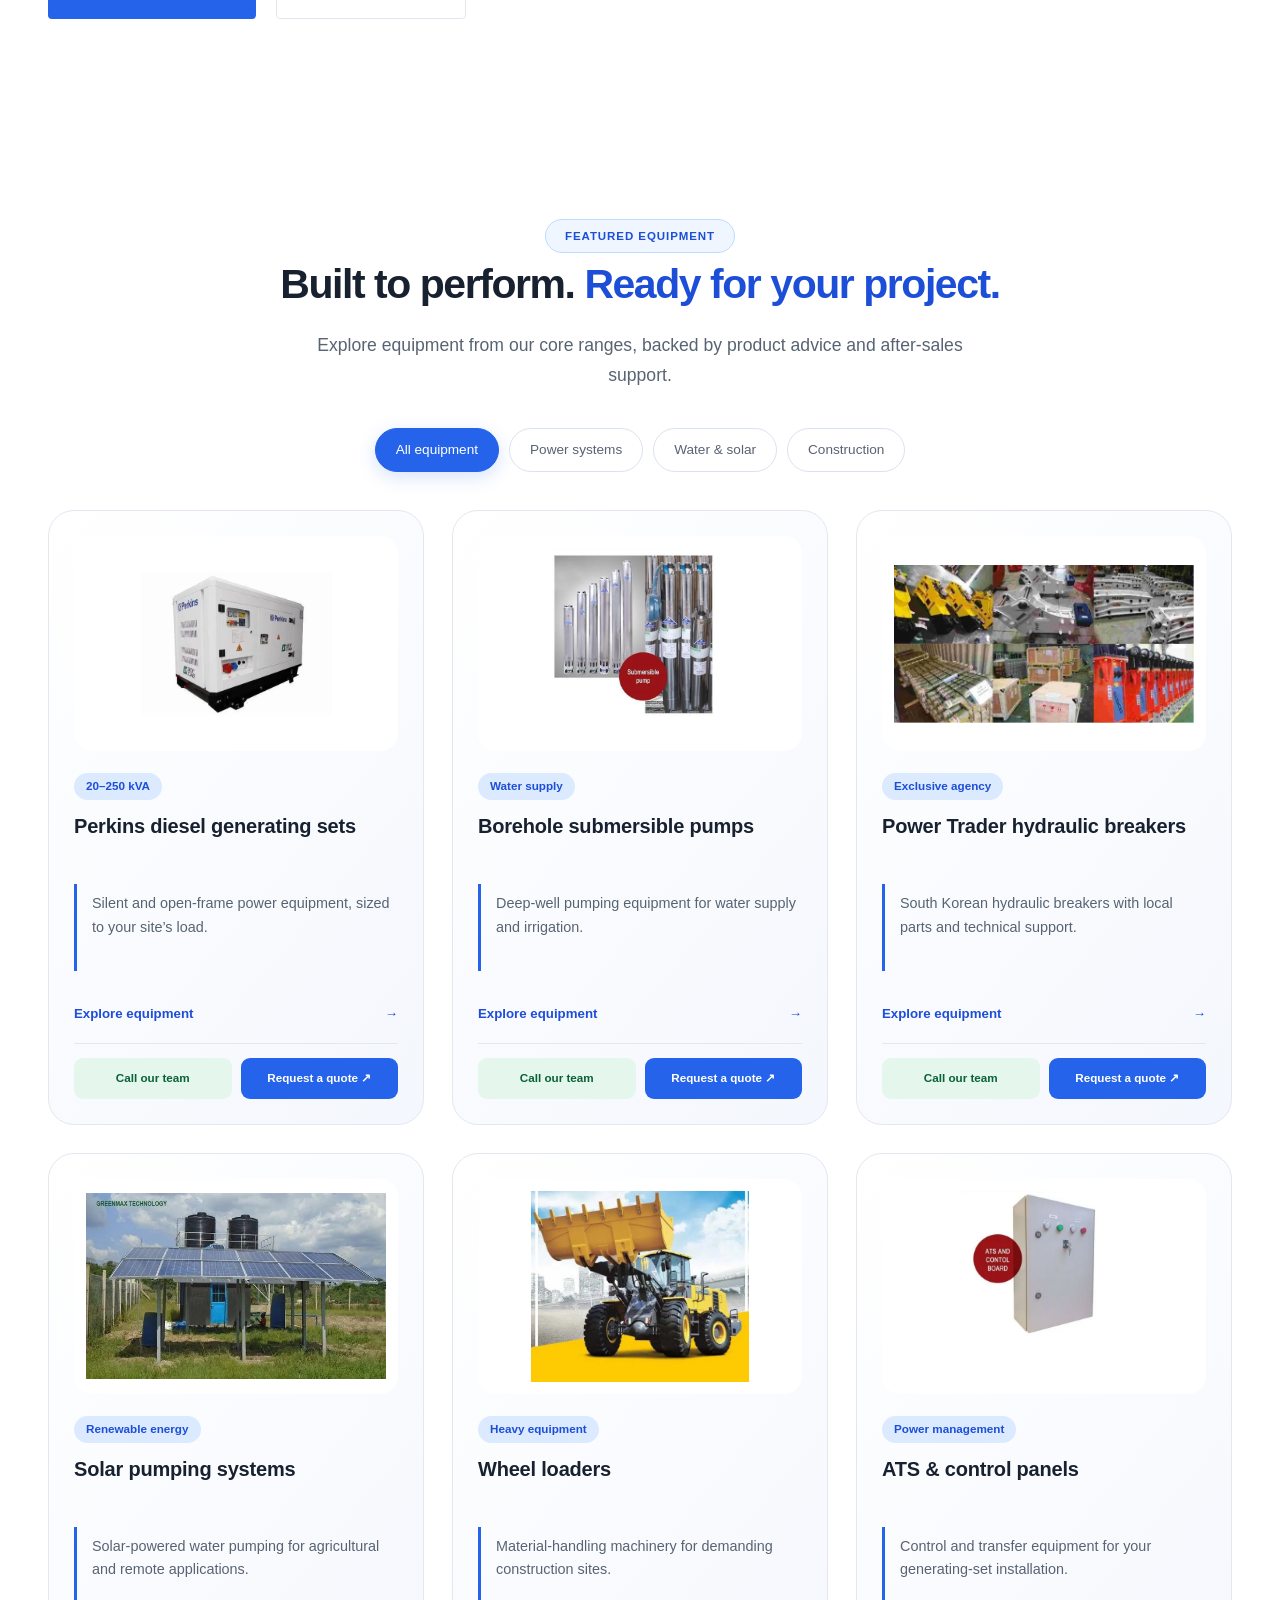
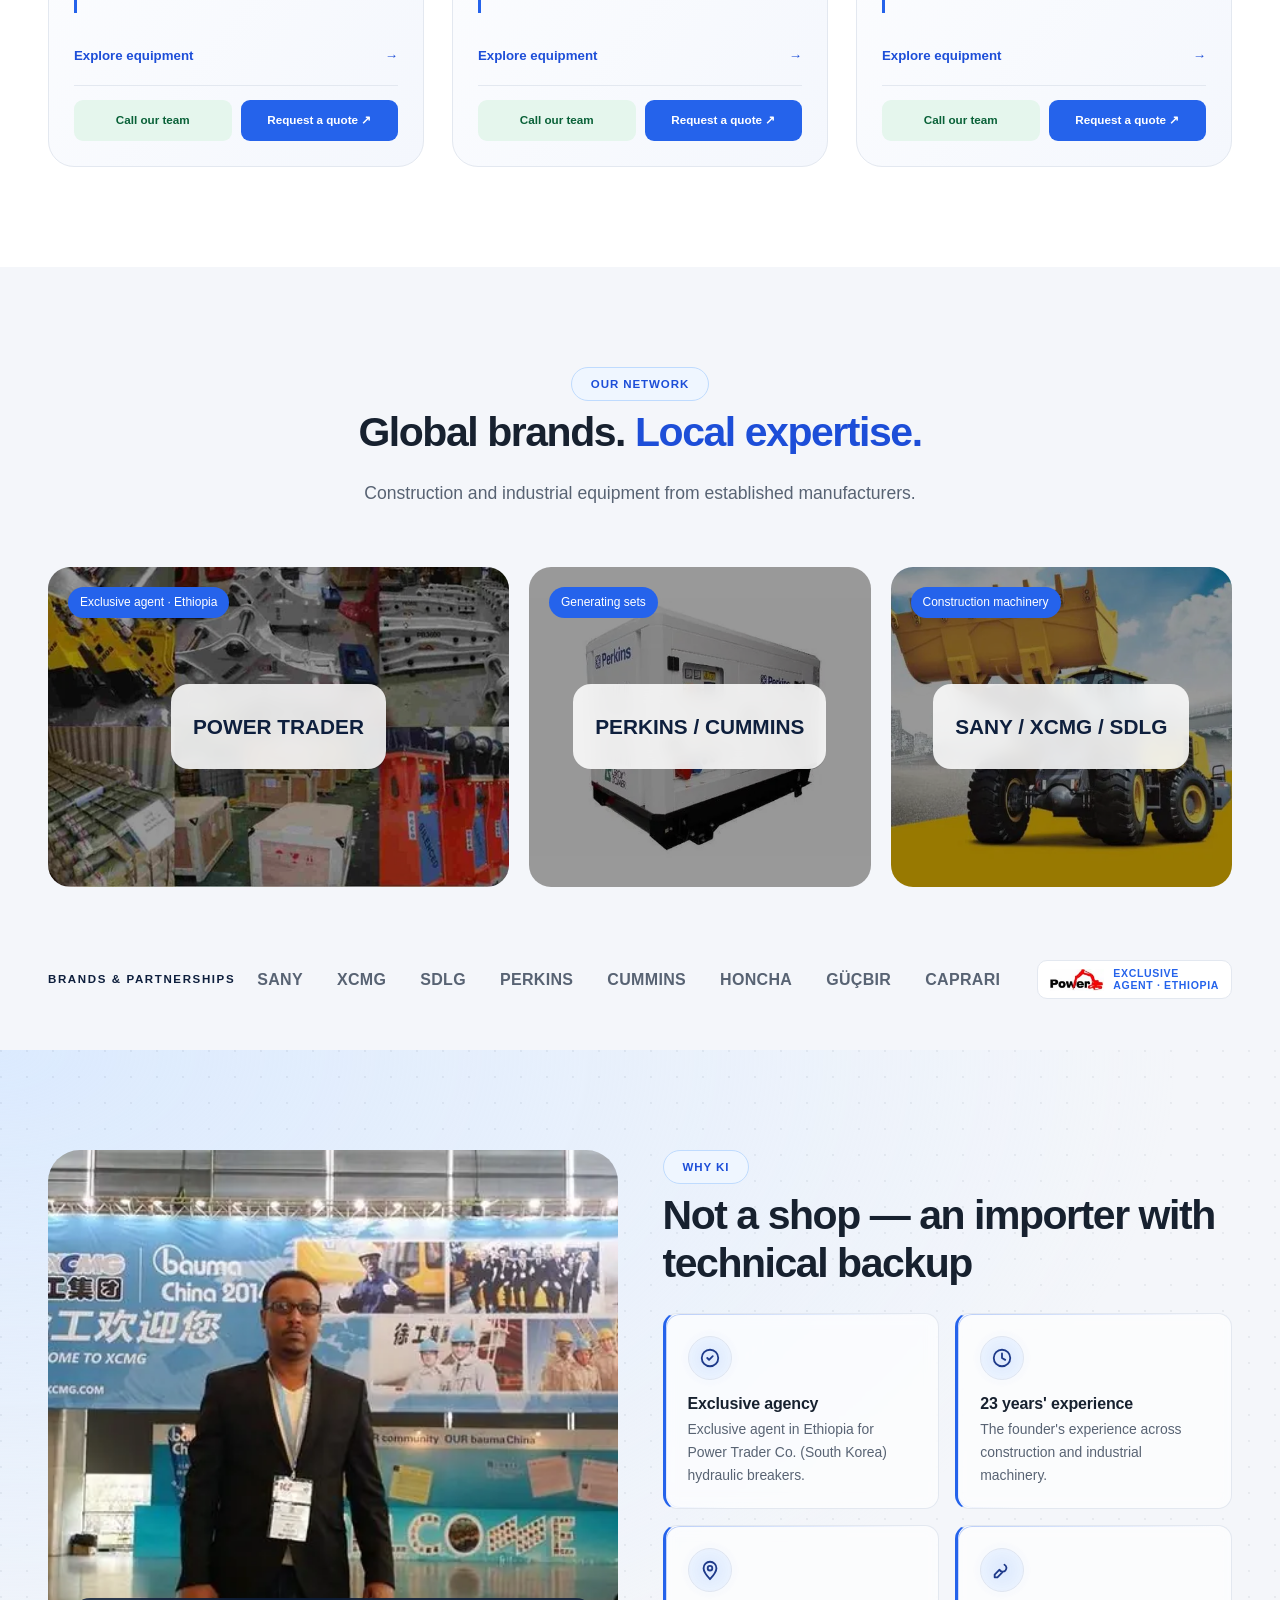
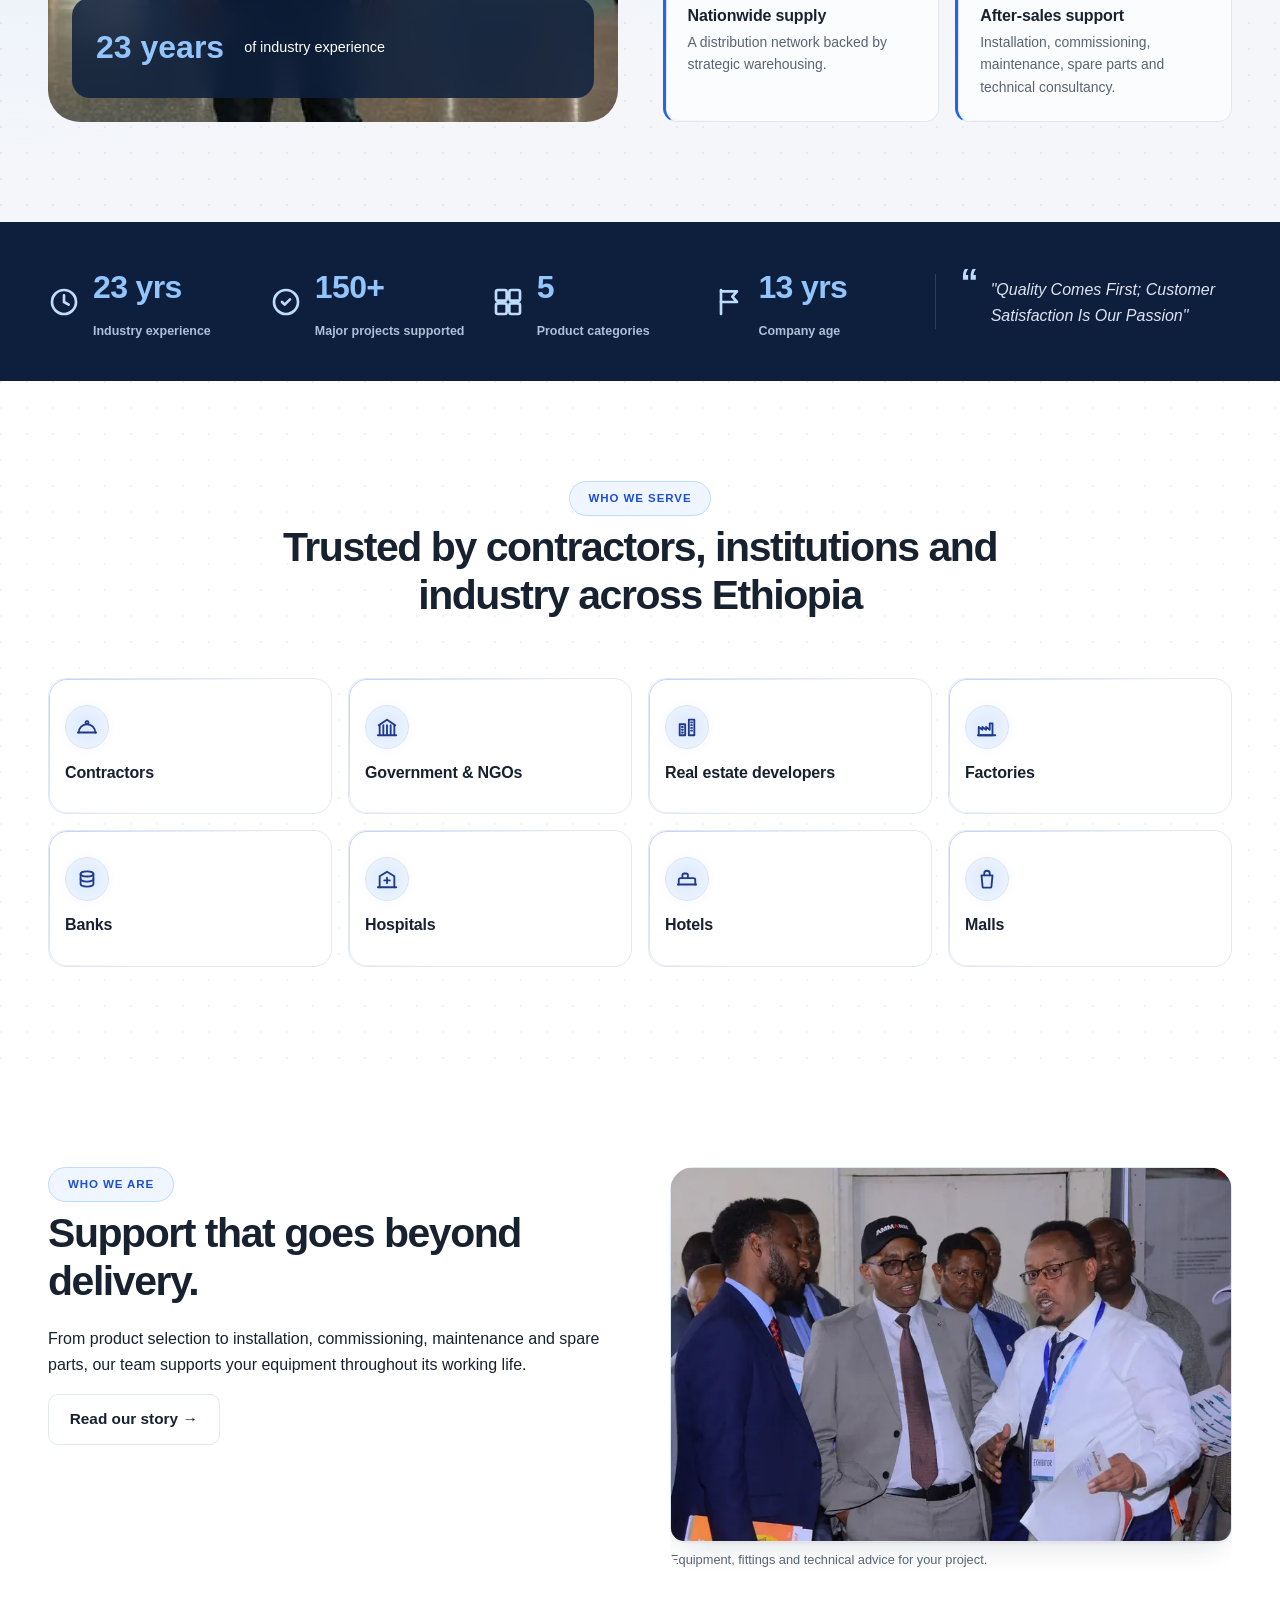
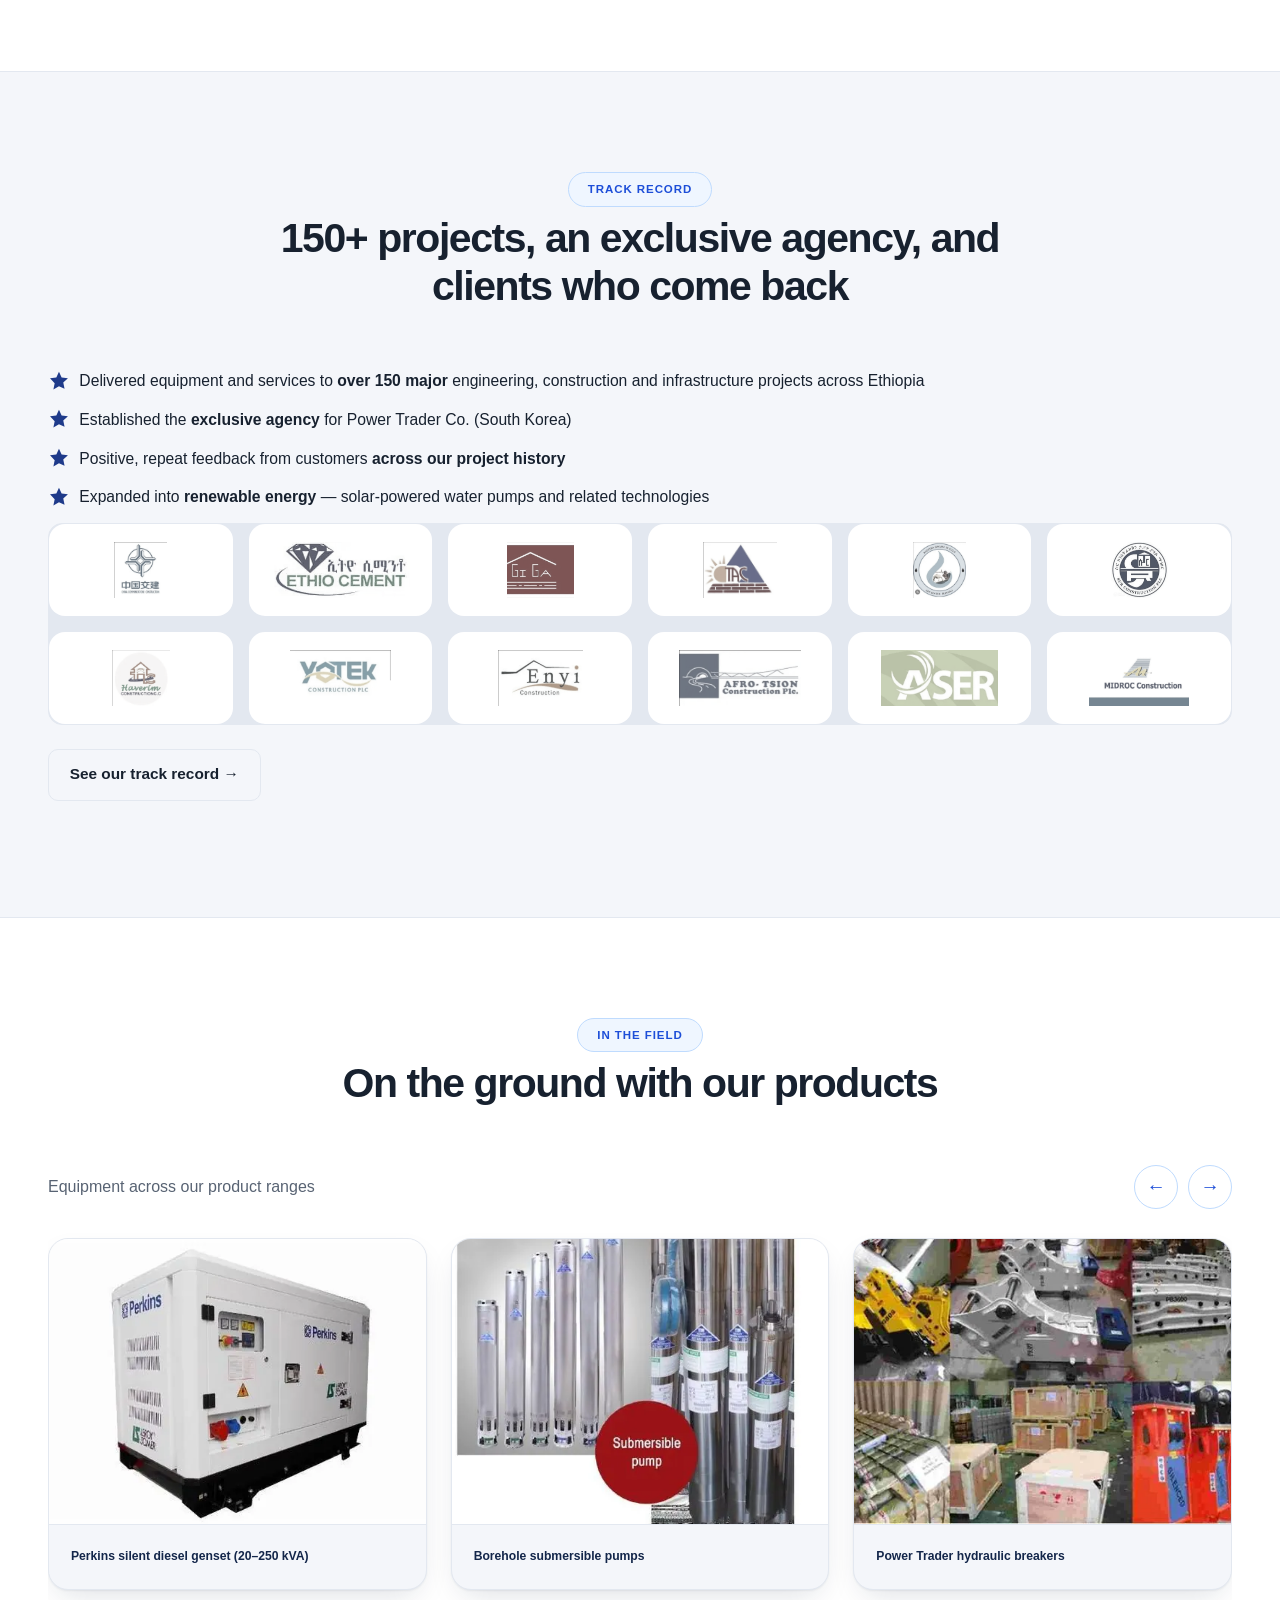
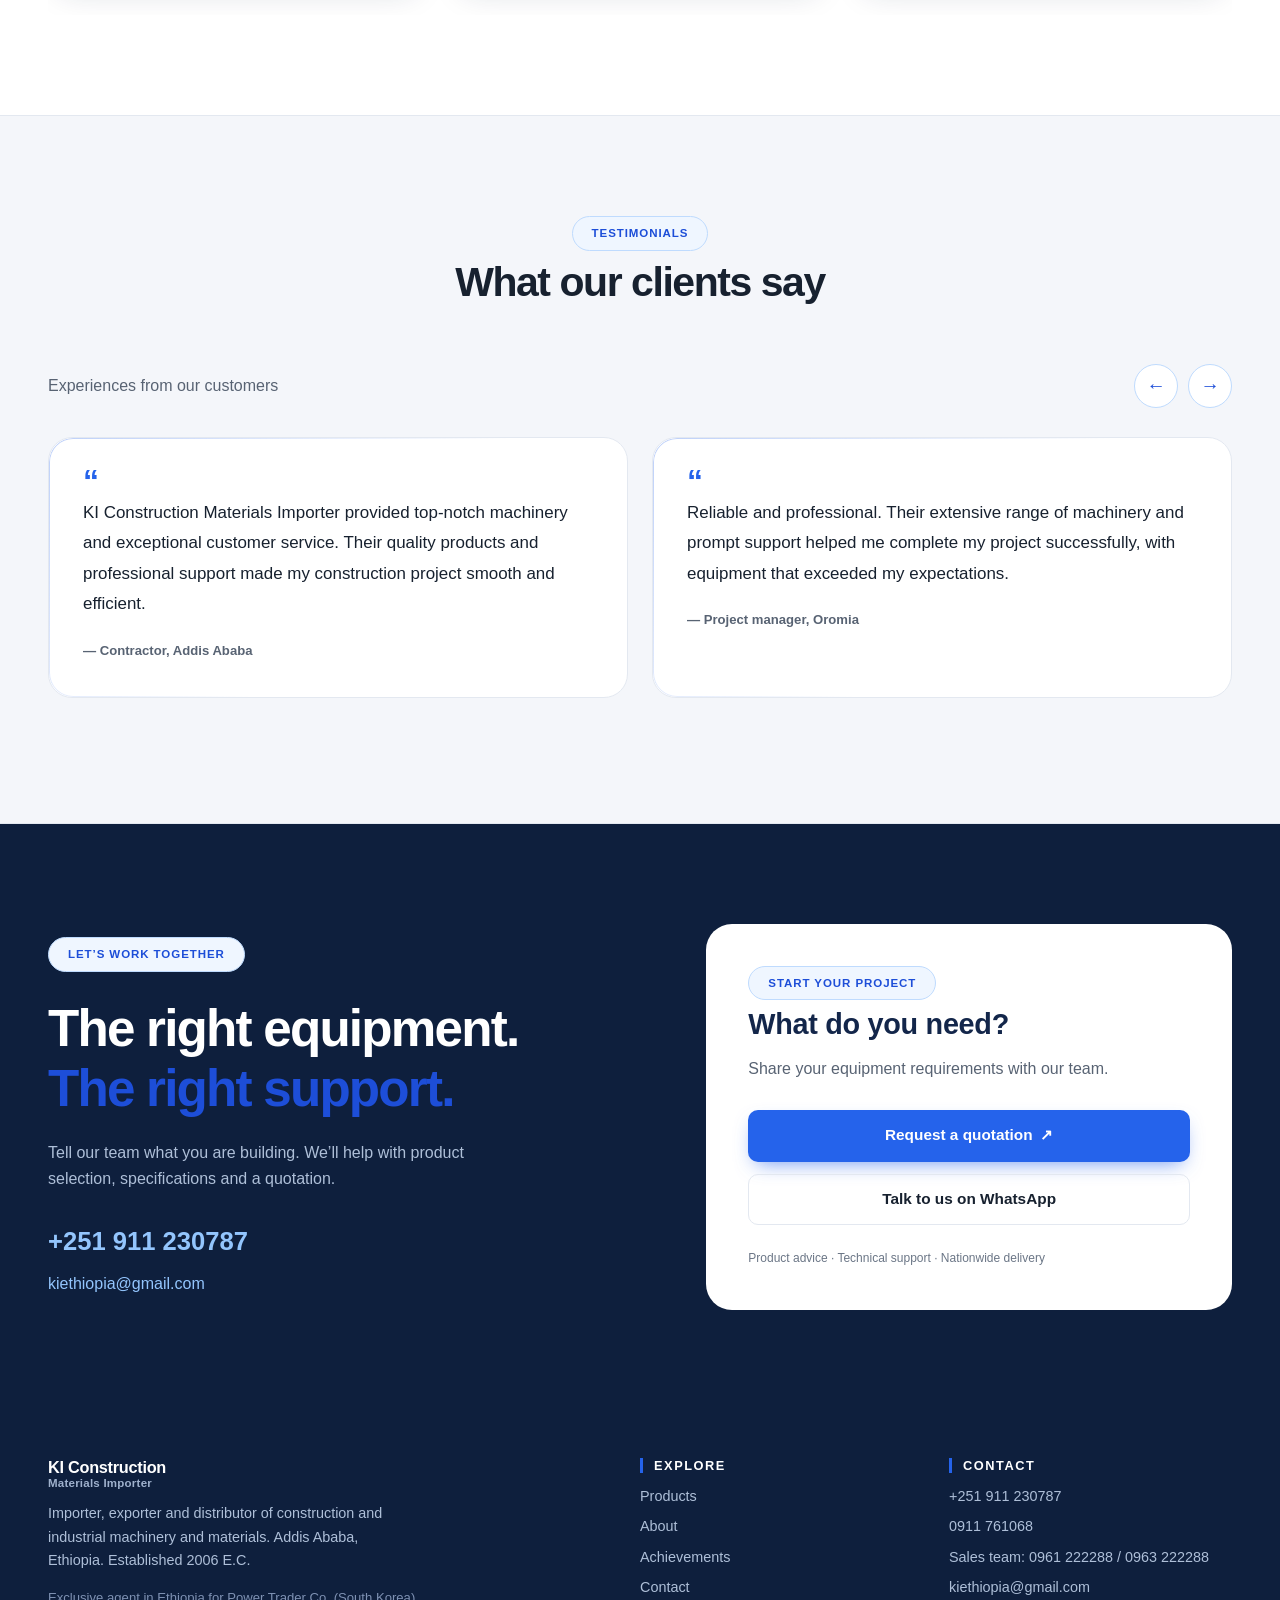
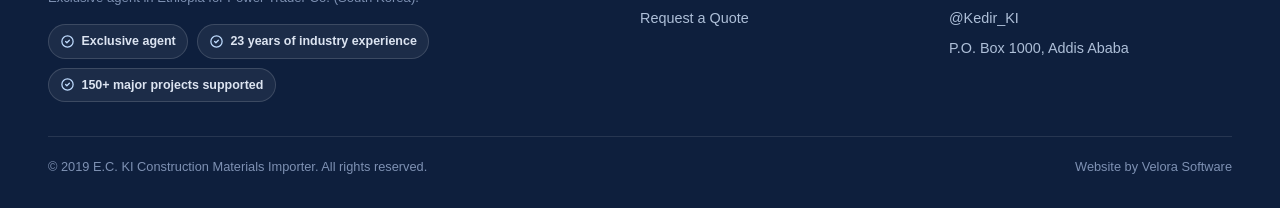
==== commit a7662486: "Revert "Use a slightly darker royal blue for buttons and accents" This reverts commit 4fb1e3340b262d" ====
--- a/index.html
+++ b/index.html
@@ -91,7 +91,7 @@
 <link rel="icon" type="image/png" sizes="16x16" href="/img/ki-icon-16.png">
 <link rel="apple-touch-icon" sizes="180x180" href="/img/ki-icon-180.png">
 <link rel="stylesheet" href="assets.min.css?v=20261001-e">
-<link rel="stylesheet" href="home-refresh.css?v=20261001-e">
+<link rel="stylesheet" href="home-refresh.css?v=20261001-f">
 <link rel="preload" as="image" href="img/hero-gensets.webp"
   imagesrcset="img/hero-gensets-640.webp 640w, img/hero-gensets-768.webp 768w, img/hero-gensets.webp 1280w"
   imagesizes="100vw" type="image/webp" fetchpriority="high">
--- a/assets.min.css
+++ b/assets.min.css
@@ -1 +1 @@
-:root{--charcoal:#0e1f3d;--charcoal-800:#13264a;--charcoal-700:#1d3766;--charcoal-600:#274a86;--brand:#1d4ed8;--brand-hover:#1e40af;--brand-strong:#1e3a8a;--brand-light:#bfdbfe;--brand-soft:#eff6ff;--red:#1d4ed8;--ink:#17212f;--muted:#586373;--paper:#ffffff;--mist:#f4f6fa;--line:#e3e8f0;--wa:#08783f;--tg:#00669c;--maxw:1160px;--radius:14px;--shadow:0 1px 2px rgba(14,31,61,.06),0 12px 32px -12px rgba(14,31,61,.18);--ease:cubic-bezier(.4,0,.2,1)}*,::after,::before{box-sizing:border-box}html{scroll-behavior:smooth;scroll-padding-top:88px}body{margin:0;color:var(--ink);background:var(--paper);font-family:-apple-system,BlinkMacSystemFont,"Segoe UI",Roboto,Helvetica,Arial,sans-serif;line-height:1.62;font-size:16px;-webkit-font-smoothing:antialiased;overflow-x:hidden}img{max-width:100%;height:auto;display:block}a{color:inherit}h1,h2,h3,h4{line-height:1.2;margin:0 0 .5em;font-weight:750;letter-spacing:-.01em}h2{font-size:clamp(1.55rem,4.2vw,2.3rem)}h3{font-size:1.18rem}p{margin:0 0 1em}.wrap{max-width:var(--maxw);margin:0 auto;padding:0 20px}.sr-only{position:absolute!important;width:1px!important;height:1px!important;padding:0!important;margin:-1px!important;overflow:hidden!important;clip:rect(0,0,0,0)!important;white-space:nowrap!important;border:0!important}.eyebrow{display:inline-block;font-size:.74rem;font-weight:800;letter-spacing:.16em;text-transform:uppercase;color:var(--brand-strong);margin-bottom:.6em}section{padding:64px 0}section.alt{background:var(--mist);border-block:1px solid var(--line)}.sec-head{max-width:640px;margin-bottom:34px}.sec-head p{color:var(--muted);margin:0}@media(min-width:900px){section{padding:88px 0}}.btn{display:inline-flex;align-items:center;gap:.5em;justify-content:center;padding:.8em 1.35em;min-height:44px;border-radius:999px;font-weight:700;font-size:.96rem;text-decoration:none;border:1.5px solid transparent;cursor:pointer;transition:transform .18s var(--ease),box-shadow .18s var(--ease),background .18s var(--ease);white-space:nowrap}.btn svg{width:1.15em;height:1.15em;flex:none}.btn:hover{transform:translateY(-2px)}.btn:active{transform:translateY(0);transition-duration:.08s}.btn-brand{background:var(--brand);color:#fff;box-shadow:0 8px 20px -8px rgba(29,78,216,.7)}.btn-brand:hover{background:var(--brand-hover)}.btn-ghost{border-color:rgba(255,255,255,.5);color:#fff}.btn-ghost:hover{background:rgba(255,255,255,.12)}.btn-outline{border-color:var(--line);color:var(--ink)}.btn-outline:hover{border-color:var(--charcoal);background:var(--mist)}.btn-wa{background:var(--wa);color:#fff}.btn-tg{background:var(--tg);color:#fff}.btn-dark{background:var(--charcoal);color:#fff}.btn-sm{padding:.6em 1em;font-size:.88rem}.topbar{background:var(--charcoal-800);color:#cdd8ea;font-size:.82rem}.topbar .wrap{display:flex;gap:22px;align-items:center;min-height:38px;flex-wrap:wrap}.topbar a{text-decoration:none;color:#cdd8ea;display:inline-flex;align-items:center;gap:.4em}.topbar a:hover{color:#fff}.topbar-phones{display:inline-flex;align-items:center;gap:.45em}.topbar .spacer{margin-left:auto}.topbar .tag{color:var(--brand-light);font-weight:700}@media(max-width:760px){.topbar{display:none}}header.site{position:sticky;top:0;z-index:50;background:rgba(14,31,61,.94);backdrop-filter:blur(10px);border-bottom:1px solid rgba(255,255,255,.08);color:#fff}@media(max-width:760px){header.site{border-bottom:1px solid rgba(255,255,255,.16);box-shadow:0 8px 20px -10px rgba(0,0,0,.55)}}.nav{display:flex;align-items:center;gap:14px;min-height:64px}.brand{display:flex;align-items:center;gap:11px;text-decoration:none;color:#fff;font-weight:800;letter-spacing:-.02em}.brand img{width:58px;height:58px;border-radius:12px;background:var(--brand);flex:none;object-fit:contain;box-shadow:0 0 0 1px rgba(255,255,255,.2)}.brand span{font-size:1.02rem;line-height:1.15;max-width:15ch}.brand span b{display:block;font-size:.72rem;font-weight:600;color:#9fb1cd;letter-spacing:.02em}.nav-links{display:none;margin-left:auto;gap:4px;align-items:center}.nav-links a{text-decoration:none;color:#dce4f1;font-weight:600;font-size:.95rem;padding:.5em .7em;border-radius:8px;white-space:nowrap;transition:background .2s var(--ease),color .2s var(--ease)}.nav-links a:hover{background:rgba(255,255,255,.1);color:#fff}.nav-links a.active,.nav-links a[aria-current=page]{color:var(--brand-light);background:rgba(29,78,216,.12)}.has-sub{position:relative}.has-sub>a::after{content:"";display:inline-block;width:.42em;height:.42em;margin-left:.45em;border-right:2px solid currentColor;border-bottom:2px solid currentColor;transform:translateY(-2px) rotate(45deg);opacity:.7}.sub{position:absolute;top:calc(100% + 4px);left:0;min-width:238px;background:var(--charcoal-800);border:1px solid rgba(255,255,255,.12);border-radius:12px;padding:6px;display:none;box-shadow:0 22px 46px -14px rgba(0,0,0,.55)}.has-sub:focus-within .sub,.has-sub:hover .sub{display:block}.sub a{display:block;white-space:nowrap;font-size:.9rem;font-weight:600;padding:.55em .75em;border-radius:8px}.langswitch{display:inline-flex;border:1px solid rgba(255,255,255,.28);border-radius:999px;overflow:hidden;flex:none;margin-left:12px}.langbtn{background:0 0;border:0;color:#cdd8ea;font-family:inherit;font-size:.8rem;font-weight:700;padding:.42em .72em;cursor:pointer;line-height:1}.langbtn[aria-pressed=true]{background:var(--brand);color:#fff}.langswitch .langbtn+.langbtn{border-left:1px solid rgba(255,255,255,.28)}.langswitch{display:none}.nav-cta{margin-left:12px}.call-mini{display:none;place-items:center;width:44px;height:44px;flex:none;border-radius:10px;background:var(--brand);color:#fff;text-decoration:none;box-shadow:0 6px 16px -6px rgba(29,78,216,.7)}.call-mini svg{width:20px;height:20px}.home-call span{display:none}.call-mini:hover{background:var(--brand-hover)}.nav .menu-btn{margin-left:auto;background:0 0;border:1px solid rgba(255,255,255,.25);color:#fff;width:44px;height:44px;flex:none;border-radius:10px;display:grid;place-items:center;cursor:pointer}.nav .menu-btn svg{width:22px;height:22px}@media(min-width:1040px){.nav-links{display:flex}.nav .menu-btn{display:none}.call-mini{display:none}}@media(max-width:1039px){.nav-cta{display:none}.langswitch{margin-left:auto}.call-mini{display:grid;margin-left:auto}.nav .menu-btn{margin-left:8px}.langbtn{padding:.62em .9em;font-size:.82rem}}@media(max-width:600px){header.site .brand{gap:8px;min-width:0}header.site .brand span{display:block;font-size:.82rem;max-width:15ch}header.site .brand span b{font-size:.59rem}header.site .brand img{width:46px;height:46px;border-radius:10px}.nav{gap:8px}.langbtn{padding:.55em .68em;font-size:.8rem}.nav .menu-btn{margin-left:0}.call-mini svg{width:20px;height:20px}.nav .menu-btn svg{width:22px;height:22px}}.mnav{display:none;position:absolute;top:100%;left:0;right:0;background:var(--charcoal-800);border-bottom:1px solid rgba(255,255,255,.08);max-height:calc(100vh - 66px);max-height:calc(100dvh - 66px);overflow-y:auto;overscroll-behavior:contain;box-shadow:0 16px 30px rgba(0,0,0,.2)}.mnav.open{display:block}@media(min-width:761px) and (max-width:1039px){.mnav{max-height:calc(100vh - 104px);max-height:calc(100dvh - 104px)}}.mnav a{display:block;padding:13px 20px;color:#dce4f1;text-decoration:none;font-weight:600;border-top:1px solid rgba(255,255,255,.06)}.mnav a:first-child{border-top:none}.mnav a.active,.mnav a[aria-current=page]{color:var(--brand-light)}.mnav a.sub-link{padding-left:38px;font-weight:500;font-size:.92rem;color:#9fb1cd}.mnav .row{padding:16px 20px;display:flex;gap:10px;flex-wrap:wrap}@media(min-width:1040px){.mnav{display:none!important}}.page-hero{background:radial-gradient(1100px 460px at 82% -20%,rgba(29,78,216,.42),transparent 60%),linear-gradient(180deg,var(--charcoal) 0,var(--charcoal-800) 100%);color:#fff;padding:40px 0 46px}.page-hero .crumbs{font-size:.8rem;color:#93a6c6;margin-bottom:14px}.page-hero .crumbs a{color:#93a6c6;text-decoration:none}.page-hero .crumbs a:hover{color:#fff}.page-hero .eyebrow{color:var(--brand-light)}.page-hero h1{font-size:clamp(1.8rem,5vw,2.7rem);margin-bottom:.3em}.page-hero p{color:#c7d3e8;max-width:62ch;font-size:1.05rem;margin:0}.page-hero .pcta{margin-top:24px;display:flex;flex-wrap:wrap;gap:12px}@media(min-width:900px){.page-hero{padding:60px 0 64px}}.hero{position:relative;color:#fff;overflow:hidden;background:linear-gradient(180deg,var(--charcoal) 0,var(--charcoal-800) 100%);padding:0}.hero-backgrounds{position:absolute;inset:0;z-index:1}.hero-slides{position:absolute;inset:0}.hero-slide{position:absolute;inset:0;display:none;opacity:0}.hero-slide.is-active{display:block;opacity:1}.hero-slide img{width:100%;height:100%;object-fit:cover}.hero-slide:first-child img{object-position:center 55%}.hero-slide:nth-child(2) img{object-position:35% 65%}.hero-slide:nth-child(3) img{object-position:center 55%}.hero-slide:nth-child(4) img{object-position:68% 50%}.hero-slide:nth-child(5) img{object-position:40% 60%}.hero-glow{position:absolute;inset:0;overflow:hidden;pointer-events:none}.hero-glow::after,.hero-glow::before{content:"";position:absolute;border-radius:50%;filter:blur(60px)}.hero-glow::before{width:46vw;height:46vw;max-width:560px;max-height:560px;top:-16%;right:-8%;background:radial-gradient(circle,rgba(29,78,216,.55),transparent 70%);animation:heroGlowA 16s ease-in-out infinite}.hero-glow::after{width:38vw;height:38vw;max-width:460px;max-height:460px;bottom:-18%;left:-6%;background:radial-gradient(circle,rgba(29,78,216,.45),transparent 70%);animation:heroGlowB 18s ease-in-out infinite}@keyframes heroGlowA{0%,100%{transform:translate(0,0) scale(1)}50%{transform:translate(-4%,6%) scale(1.12)}}@keyframes heroGlowB{0%,100%{transform:translate(0,0) scale(1)}50%{transform:translate(5%,-5%) scale(1.1)}}@media(prefers-reduced-motion:reduce){.hero-glow::after,.hero-glow::before{animation:none}}.hero-tex{position:absolute;inset:-48px;pointer-events:none;background-image:radial-gradient(circle at 1px 1px,rgba(255,255,255,.16) 1px,transparent 1.6px);background-size:24px 24px;background-repeat:repeat;animation:heroGridDrift 34s linear infinite;will-change:transform}@keyframes heroGridDrift{from{transform:translate3d(0,0,0)}to{transform:translate3d(-48px,-48px,0)}}.hero-backgrounds::after{content:"";position:absolute;inset:0;z-index:3;pointer-events:none;background-image:linear-gradient(100deg,rgba(9,18,37,.95) 0,rgba(9,18,37,.88) 34%,rgba(9,18,37,.6) 58%,rgba(9,18,37,.22) 80%,rgba(9,18,37,.4) 100%),linear-gradient(0deg,rgba(7,14,28,.65),transparent 38%)}@media(max-width:760px){.hero-backgrounds::after{background-image:linear-gradient(180deg,rgba(9,18,37,.55) 0,rgba(9,18,37,.32) 42%,rgba(9,18,37,.52) 100%),linear-gradient(0deg,rgba(7,14,28,.45),transparent 45%)}}.hero-cta .btn-brand{position:relative;overflow:hidden}.hero-cta .btn-brand::after{content:"";position:absolute;top:0;left:0;width:36%;height:100%;background:linear-gradient(120deg,transparent,rgba(255,255,255,.12),transparent);transform:translate3d(-180%,0,0);animation:heroBtnShimmer 3.6s ease-in-out infinite}@keyframes heroBtnShimmer{0%{transform:translate3d(-180%,0,0)}28%{transform:translate3d(400%,0,0)}100%{transform:translate3d(400%,0,0)}}@media(prefers-reduced-motion:reduce){.hero-tex{animation:none}.hero-cta .btn-brand::after{animation:none;display:none}}.hero .wrap{position:relative;padding-block:56px 42px}.hero .hero-card{position:relative;z-index:10;opacity:1!important;animation:none!important;transition:none!important}.hero-content{max-width:660px;background:rgba(9,18,37,.92);border:1px solid rgba(255,255,255,.14);border-radius:20px;padding:26px 24px;backdrop-filter:blur(8px);-webkit-backdrop-filter:blur(8px);box-shadow:0 28px 70px -24px rgba(0,0,0,.6)}@media(max-width:640px){.hero-content{padding:22px 18px;border-radius:16px}}@media(max-width:760px){.hero-content{background:rgba(9,18,37,.78)}}.hero h1{font-size:clamp(2rem,5.6vw,3.15rem);margin-bottom:.35em}.hero h1 .hl{color:var(--brand-light)}.hero .slogan{color:var(--brand-light);font-weight:700;font-size:1.02rem;margin-bottom:1em}.hero p.lead{color:#c5d1e6;font-size:1.06rem;max-width:54ch;margin-bottom:1.4em}.hero-cta{display:flex;flex-wrap:wrap;gap:12px}.hero-badges{display:flex;flex-wrap:wrap;gap:10px;margin-top:22px}.hero-badges .b{display:flex;align-items:center;gap:.6em;font-size:.85rem;color:#eef2f9;font-weight:600;background:rgba(255,255,255,.08);border:1px solid rgba(255,255,255,.18);border-radius:999px;padding:.6em 1.05em}.hero-badges .b .ic{width:18px;height:18px;flex:none;color:var(--brand-light)}.hero-badges b{color:#fff}.hero-badges .dot{display:none}@media(min-width:900px){.hero .wrap{padding-block:40px 48px}}@media(max-width:760px){.hero p.lead{color:#f1f5f9}.hero-badges .b{color:#e2e8f0}.hero .slogan{color:var(--brand-light)}}@media(max-width:431px){.hero .wrap{padding-block:26px 22px}.hero h1{font-size:1.6rem;margin-bottom:.3em}.hero .slogan{font-size:.92rem;margin-bottom:.65em}.hero p.lead{font-size:.92rem;margin-bottom:1em}.hero-badges{margin-top:14px;gap:8px}}.hero{border-bottom:4px solid var(--brand)}.hero .wrap{padding-block:88px 44px;min-height:690px;display:flex;align-items:flex-end}.hero-content{max-width:900px;background:0 0;border:0;border-radius:0;padding:0;backdrop-filter:none;-webkit-backdrop-filter:none;box-shadow:none}.hero-panel>.eyebrow{display:flex;align-items:center;gap:16px;margin-bottom:22px;font-size:.78rem;color:#fff!important}.hero-panel>.eyebrow::before{content:"";width:42px;height:3px;background:var(--brand);flex:none}.hero h1{max-width:17ch;font-size:clamp(2.6rem,4.3vw,3.7rem);line-height:1.04;text-transform:uppercase;letter-spacing:-.035em;margin-bottom:.38em}.hero h1 .hl{color:#3b82f6}.hero .slogan{font-size:1.08rem;color:#fff;margin-bottom:1em}.hero p.lead{max-width:60ch;color:#eef1f5;font-size:1.08rem;line-height:1.65;margin-bottom:1.75em}.hero-cta{gap:16px}.hero-cta .btn{border-radius:4px;min-width:220px;min-height:58px;font-size:1rem}.hero-cta .btn-ghost{border-color:rgba(255,255,255,.8);background:rgba(8,18,28,.28)}.hero-badges{display:grid;grid-template-columns:repeat(3,minmax(0,1fr));gap:0;margin-top:56px;padding-top:24px;border-top:1px solid rgba(255,255,255,.25)}.hero-badges .b{justify-content:center;min-height:58px;border:0;border-radius:0;background:0 0;padding:8px 18px;border-right:1px solid rgba(255,255,255,.25);font-size:.86rem}.hero-badges .b:first-child{padding-left:0;justify-content:flex-start}.hero-badges .b:last-child{border-right:0;padding-right:0;justify-content:flex-end}.hero-backgrounds::after{background-image:linear-gradient(90deg,rgba(4,17,28,.98) 0,rgba(4,17,28,.91) 38%,rgba(4,17,28,.54) 66%,rgba(4,17,28,.28) 100%),linear-gradient(0deg,rgba(4,17,28,.78),transparent 52%)}@media(max-width:760px){header.site .brand span{display:none}header.site .brand img{width:58px;height:58px}header.site .home-call{display:flex;width:auto;height:44px;padding:0 7px;margin-left:auto;gap:7px;border-radius:8px;background:0 0;box-shadow:none;color:#fff;font-weight:800;font-size:.72rem;white-space:nowrap}header.site .home-call span{display:inline}header.site .home-call svg{color:var(--brand-light)}.hero .wrap{min-height:calc(100svh - 64px);padding-block:54px 26px;align-items:flex-start}.hero-content{width:100%;background:0 0;padding:0;border-radius:0}.hero-backgrounds::after{background-image:linear-gradient(90deg,rgba(4,17,28,.98) 0,rgba(4,17,28,.92) 64%,rgba(4,17,28,.68) 100%),linear-gradient(0deg,rgba(4,17,28,.88),rgba(4,17,28,.3) 60%)}.hero-panel>.eyebrow{font-size:.7rem;gap:12px;margin-bottom:20px}.hero-panel>.eyebrow::before{width:34px}.hero h1{max-width:14ch;font-size:clamp(2rem,8.2vw,3rem);line-height:1.08;margin-bottom:.55em}.hero .slogan{font-size:.9rem;margin-bottom:1em}.hero p.lead{font-size:.98rem;line-height:1.6;margin-bottom:1.5em}.hero-cta{display:grid;grid-template-columns:1fr;gap:12px}.hero-cta .btn{width:100%;min-height:58px;font-size:.96rem;border-radius:4px}.hero-badges{grid-template-columns:repeat(3,minmax(0,1fr));margin-top:42px;padding-top:20px}.hero-badges .b,.hero-badges .b:first-child,.hero-badges .b:last-child{grid-column:auto;justify-content:center;padding:8px 10px;min-width:0;text-align:center;font-size:.72rem;flex-direction:column}.hero-badges .b:last-child{border-right:0}}@media(max-width:379px){header.site .home-call{font-size:.66rem;padding-inline:4px;gap:5px}header.site .home-call svg{width:17px;height:17px}.hero .wrap{padding-top:42px}.hero h1{font-size:1.85rem}}.brands{position:relative;background:var(--mist);border-block:1px solid var(--line);padding:14px 0;overflow:hidden}.brands::before{content:"";position:absolute;inset:0;pointer-events:none;background-image:radial-gradient(circle at 1px 1px,rgba(14,31,61,.08) 1px,transparent 1.6px);background-size:22px 22px}.brands .wrap{position:relative;display:flex;flex-wrap:wrap;align-items:center;justify-content:space-between;gap:10px 20px}.brands-row{display:flex;flex-wrap:wrap;align-items:center;gap:8px 10px}.brands .label{flex:none;font-size:.72rem;letter-spacing:.14em;text-transform:uppercase;color:var(--charcoal);font-weight:800}.brands .wm{font-weight:800;letter-spacing:.02em;color:var(--charcoal-700);font-size:.86rem;line-height:1;background:#fff;border:1px solid var(--line);border-radius:8px;padding:6px 11px}.brands .pt{align-self:center;flex:none;display:inline-flex;align-items:center;gap:9px;background:#fff;border:1px solid var(--line);border-radius:10px;padding:7px 12px}.brands .pt img{height:22px;width:auto;display:block}.brands .pt small{color:var(--red);font-weight:800;font-size:.66rem;letter-spacing:.06em;line-height:1.1}.stats-band{background:var(--charcoal);color:#fff;padding:34px 0}.stats{display:grid;gap:24px;grid-template-columns:repeat(2,1fr)}.stats .stat{display:flex;align-items:center;gap:13px}.stats .stat .ic{width:32px;height:32px;flex:none;color:var(--brand-light)}.stats .n{font-size:1.5rem;font-weight:800;letter-spacing:-.02em;color:#fff}.stats .l{font-size:.78rem;color:#aebfd8;font-weight:600}.stats .quote{grid-column:1/-1;display:flex;gap:12px;align-items:flex-start;padding-top:22px;margin-top:2px;border-top:1px solid rgba(255,255,255,.14)}.stats .quote .q{font-size:2.3rem;line-height:.5;color:var(--brand-light);font-weight:800;flex:none}.stats .quote p{margin:.15em 0 0;font-style:italic;color:#dce4f1;font-size:1rem;max-width:44ch}@media(min-width:760px){.stats{grid-template-columns:repeat(4,1fr) 1.5fr;align-items:center}.stats .quote{grid-column:auto;border-top:0;padding-top:0;margin-top:0;padding-left:24px;border-left:1px solid rgba(255,255,255,.14)}}.cards{display:grid;gap:22px}@media(min-width:680px){.cards{grid-template-columns:repeat(2,1fr)}}@media(min-width:1000px){.cards{grid-template-columns:repeat(3,1fr)}}.card{position:relative;background:rgba(255,255,255,.86);backdrop-filter:blur(7px);-webkit-backdrop-filter:blur(7px);border:1px solid transparent;border-radius:var(--radius);overflow:hidden;box-shadow:var(--shadow);display:flex;flex-direction:column}a.card{text-decoration:none;color:inherit;transition:transform .2s var(--ease),box-shadow .2s var(--ease)}a.card:hover{transform:translateY(-4px);box-shadow:0 3px 6px rgba(14,31,61,.08),0 22px 44px -16px rgba(14,31,61,.28)}.card .ph{aspect-ratio:16/10;background:var(--mist);overflow:hidden}.card .ph img{width:100%;height:100%;object-fit:cover;transition:transform .4s ease}.card:hover .ph img,a.card:hover .ph img{transform:scale(1.04)}.card .body{padding:20px 20px 22px;flex:1;display:flex;flex-direction:column}.card h3{margin-bottom:.35em}.card p{color:var(--muted);font-size:.92rem;margin-bottom:.9em}.card ul{margin:0;padding:0;list-style:none;font-size:.88rem}.card li{padding-left:1.4em;position:relative;margin-bottom:.3em;color:var(--ink)}.card li::before{content:"";position:absolute;left:0;top:.5em;width:7px;height:7px;border-radius:2px;background:var(--brand)}.card .more{margin-top:auto;padding-top:12px;font-weight:700;font-size:.88rem;color:var(--brand-strong)}.card .tag-excl{align-self:flex-start;margin-bottom:.7em;background:var(--brand-soft);color:var(--red);font-weight:800;font-size:.68rem;letter-spacing:.05em;padding:.35em .7em;border-radius:999px;text-transform:uppercase}.prod-detail{display:grid;gap:30px;margin-top:6px}@media(min-width:900px){.prod-detail{grid-template-columns:.92fr 1.08fr;gap:48px;align-items:start}}.prod-detail .media img{width:100%;border-radius:var(--radius);border:1px solid var(--line);box-shadow:var(--shadow)}.prod-detail .media figcaption{font-size:.8rem;color:var(--muted);margin-top:8px}.spec h3{margin-top:0}.spec>p{color:var(--muted)}.spec .lead-list{list-style:none;margin:0 0 18px;padding:0}.spec .lead-list li{padding-left:1.6em;position:relative;margin-bottom:.5em}.spec .lead-list li::before{content:"";position:absolute;left:0;top:.55em;width:8px;height:8px;border-radius:2px;background:var(--brand)}.spec .subhead{margin-top:22px}.pill-row{display:flex;flex-wrap:wrap;gap:8px;margin:6px 0 4px}.pill{background:var(--mist);border:1px solid var(--line);border-radius:999px;padding:.35em .8em;font-size:.82rem;font-weight:600}.other-cats{display:flex;flex-wrap:wrap;gap:10px;margin-top:10px}.other-cats a{text-decoration:none;font-weight:600;font-size:.9rem;border:1px solid var(--line);border-radius:999px;padding:.45em .95em;color:var(--ink)}.other-cats a:hover{border-color:var(--charcoal);background:var(--mist)}.range-gal{display:grid;gap:16px;grid-template-columns:repeat(2,1fr);margin-top:8px}@media(min-width:680px){.range-gal{grid-template-columns:repeat(3,1fr)}.range-gal>figure:last-child:nth-child(3n+1){grid-column:2}}.range-gal figure{margin:0;background:#fff;border:1px solid var(--line);border-radius:12px;overflow:hidden;box-shadow:var(--shadow)}.range-gal img{width:100%;height:auto;aspect-ratio:4/3;object-fit:contain;background:var(--mist)}.range-gal figcaption{padding:10px 12px;font-size:.85rem;font-weight:600;border-top:1px solid var(--line);color:var(--ink)}.value-grid{margin-top:8px;display:grid;gap:16px;grid-template-columns:repeat(2,1fr)}@media(min-width:760px){.value-grid{grid-template-columns:repeat(4,1fr)}}.value-card{position:relative;background:rgba(255,255,255,.86);backdrop-filter:blur(7px);-webkit-backdrop-filter:blur(7px);border:1px solid transparent;border-radius:var(--radius);padding:22px 20px;transition:transform .2s var(--ease),box-shadow .2s var(--ease)}.value-card:hover{transform:translateY(-3px);box-shadow:var(--shadow)}.value-card .ic-circle{position:relative;width:44px;height:44px;border-radius:50%;background:var(--brand-soft);border:1px solid #e3e8f0;display:grid;place-items:center;margin-bottom:14px;color:var(--brand-strong);box-shadow:0 0 0 0 rgba(29,78,216,0);transition:box-shadow .35s var(--ease)}.value-card .ic-circle::before{content:"";position:absolute;inset:-7px;border-radius:50%;pointer-events:none;background:radial-gradient(circle,rgba(29,78,216,.14),transparent 72%);filter:blur(3px);opacity:.65;transition:opacity .35s var(--ease)}.value-card .ic-circle svg{position:relative;width:22px;height:22px;transition:transform .4s var(--ease)}.value-card:hover .ic-circle{box-shadow:0 0 16px 1px rgba(29,78,216,.3)}.value-card:hover .ic-circle::before{opacity:1}.value-card:hover .ic-circle svg{transform:rotate(10deg) scale(1.08)}.value-card h3{font-size:1rem;margin-bottom:.35em}.value-card p{margin:0;color:var(--muted);font-size:.88rem}.about-grid{display:grid;gap:34px}@media(min-width:900px){.about-grid{grid-template-columns:1fr 1fr;gap:54px;align-items:start}}.about-media img{border-radius:var(--radius);border:1px solid var(--line);box-shadow:var(--shadow);width:100%}.about-media figcaption{font-size:.8rem;color:var(--muted);margin-top:8px}.vm{display:grid;gap:16px;margin-top:8px}.vm .box{background:#fff;border:1px solid var(--line);border-left:3px solid var(--brand);border-radius:10px;padding:16px 18px}.vm .box h2{margin:0 0 .3em;font-size:.95rem;letter-spacing:.02em;text-transform:uppercase;color:var(--charcoal)}.vm .box p{margin:0;font-size:.92rem;color:var(--muted)}.obj{margin:26px 0 0;padding:0;list-style:none}.obj li{padding-left:1.8em;position:relative;margin-bottom:.6em;font-size:.95rem}.obj li svg{position:absolute;left:0;top:.15em;width:1.2em;height:1.2em;color:var(--wa)}.team{margin-top:14px;display:grid;grid-template-columns:repeat(2,1fr);gap:10px}@media(min-width:760px){.team{grid-template-columns:repeat(3,1fr)}}.team div{background:var(--mist);border:1px solid var(--line);border-radius:10px;padding:12px 14px}.team b{display:block;font-size:.92rem}.team span{font-size:.8rem;color:var(--muted)}.ach-lead{display:grid;gap:22px;margin-bottom:40px}@media(min-width:900px){.ach-lead{grid-template-columns:1.1fr 1fr;gap:48px;align-items:center}}.ticks{margin:0;padding:0;list-style:none}.ticks li{padding-left:2em;position:relative;margin-bottom:.85em;font-size:.98rem}.ticks li svg{position:absolute;left:0;top:.1em;width:1.4em;height:1.4em;color:var(--brand-strong)}.gal{display:grid;grid-template-columns:repeat(2,1fr);gap:14px}@media(min-width:680px){.gal{grid-template-columns:repeat(4,1fr)}}.gal figure,.photos figure{margin:0;background:#fff;border:1px solid var(--line);border-radius:10px;overflow:hidden;box-shadow:var(--shadow)}.gal img{width:100%;aspect-ratio:4/3;object-fit:cover;background:var(--mist)}.gal.certs img{object-fit:contain;padding:8px;background:#fff}.gal figcaption,.photos figcaption{font-size:.76rem;color:var(--muted);padding:8px 10px;border-top:1px solid var(--line)}.photos{columns:2;column-gap:14px}@media(min-width:680px){.photos{columns:3}}@media(min-width:1000px){.photos{columns:4}}.photos figure{margin:0 0 14px;break-inside:avoid;-webkit-column-break-inside:avoid}.photos img{width:100%;height:auto;display:block;background:var(--mist)}.subhead{font-size:.8rem;font-weight:800;letter-spacing:.14em;text-transform:uppercase;color:var(--muted);margin:38px 0 16px}.quotes{display:grid;gap:18px}@media(min-width:760px){.quotes{grid-template-columns:repeat(2,1fr)}}@media(min-width:1080px){.quotes{grid-template-columns:repeat(3,1fr)}}blockquote{position:relative;margin:0;background:rgba(255,255,255,.86);backdrop-filter:blur(7px);-webkit-backdrop-filter:blur(7px);border:1px solid transparent;border-radius:var(--radius);padding:22px 22px 20px;box-shadow:var(--shadow)}.card::before,.value-card::before,blockquote::before{content:"";position:absolute;inset:0;border-radius:inherit;padding:1px;pointer-events:none;background:linear-gradient(135deg,rgba(29,78,216,.3),rgba(29,78,216,0) 55%);-webkit-mask:linear-gradient(#fff 0 0) content-box,linear-gradient(#fff 0 0);-webkit-mask-composite:xor;mask-composite:exclude}blockquote .q{color:var(--brand);font-size:2rem;line-height:.6;font-weight:800}blockquote p{font-size:.95rem;margin:.4em 0 1em}blockquote cite{font-style:normal;font-size:.82rem;color:var(--muted);font-weight:700}.logos{display:grid;grid-template-columns:repeat(2,1fr);gap:1px;background:var(--line);border:1px solid var(--line);border-radius:var(--radius);overflow:hidden;margin-top:8px}@media(min-width:620px){.logos{grid-template-columns:repeat(3,1fr)}}@media(min-width:960px){.logos{grid-template-columns:repeat(5,1fr)}}@media(min-width:1100px){.logos{grid-template-columns:repeat(6,1fr)}}.logos div{background:#fff;display:grid;place-items:center;padding:18px 14px;min-height:92px}.logos img{max-height:56px;width:auto;object-fit:contain;filter:saturate(.2);opacity:.8;transition:filter .2s,opacity .2s}.logos div:hover img{filter:none;opacity:1}.contact-grid{display:grid;gap:30px}@media(min-width:900px){.contact-grid{grid-template-columns:1fr 1fr;gap:48px}}.cinfo{display:grid;gap:2px}.cinfo .row{display:flex;gap:14px;padding:15px 0;border-top:1px solid var(--line);align-items:flex-start}.cinfo .row:first-child{border-top:none}.cinfo .ic{width:38px;height:38px;border-radius:10px;background:var(--brand);color:#fff;display:grid;place-items:center;flex:none}.cinfo .ic svg{width:19px;height:19px}.cinfo .k{font-size:.74rem;letter-spacing:.1em;text-transform:uppercase;color:var(--muted);font-weight:800}.cinfo .v{font-weight:600}.cinfo .v a{text-decoration:none}.cinfo .v a:hover{color:var(--charcoal-600);text-decoration:underline}.cta-row{display:flex;flex-wrap:wrap;gap:12px;margin-top:22px}.map{border:1px solid var(--line);border-radius:var(--radius);overflow:hidden;box-shadow:var(--shadow);background:var(--mist)}.map iframe{width:100%;height:100%;min-height:360px;border:0;display:block}.map .fallback{padding:14px 16px;font-size:.85rem;border-top:1px solid var(--line);background:#fff}.cta-band{background:var(--charcoal-800);color:#fff;padding:42px 0}.cta-band .btn-brand{background:#fff;color:var(--brand-strong);box-shadow:0 8px 20px -8px rgba(0,0,0,.3)}.cta-band .btn-brand:hover{background:var(--brand-soft)}.cta-band .wrap{display:flex;flex-wrap:wrap;gap:18px 30px;align-items:center;justify-content:space-between}.cta-band h2{margin:0;font-size:1.4rem}.cta-band p{margin:.35em 0 0;color:#fff;font-size:.95rem}.cta-band .btns{display:flex;flex-wrap:wrap;gap:10px}footer.site{background:var(--charcoal);color:#aebfd8;padding:48px 0 30px;font-size:.9rem}footer.site .cols{display:grid;gap:26px}@media(min-width:760px){footer.site .cols{grid-template-columns:2fr 1fr 1fr}}footer.site .brand{margin-bottom:12px}footer.site h2{color:#fff;font-size:.8rem;letter-spacing:.12em;text-transform:uppercase;margin-bottom:.9em;padding-left:11px;border-left:3px solid var(--brand)}footer.site a{color:#aebfd8;text-decoration:none}footer.site a:hover{color:#fff}footer.site ul{list-style:none;margin:0;padding:0;display:grid;gap:.5em}footer.site .fine{margin-top:34px;padding-top:20px;border-top:1px solid rgba(255,255,255,.1);display:flex;flex-wrap:wrap;gap:8px 20px;justify-content:space-between;font-size:.8rem;color:#7e91b3}.foot-badges{display:flex;flex-wrap:wrap;gap:9px;margin:16px 0 0}.foot-badges .fbadge{display:flex;align-items:center;gap:.5em;font-size:.78rem;font-weight:700;color:#dce4f1;background:rgba(255,255,255,.06);border:1px solid rgba(255,255,255,.14);border-radius:999px;padding:.5em .9em}.foot-badges .fbadge svg{width:15px;height:15px;flex:none;color:var(--brand-light)}.foot-badges .dot{display:none}.fab{position:fixed;right:16px;bottom:calc(16px + env(safe-area-inset-bottom,0px));z-index:60;width:56px;height:56px;border-radius:50%;background:var(--wa);color:#fff;display:grid;place-items:center;box-shadow:0 10px 28px -8px rgba(31,168,85,.8);text-decoration:none}.fab svg{width:28px;height:28px}.menu-open .fab{visibility:hidden}@supports selector(body:has(input:focus)){body:has(.quote-form input:focus,.quote-form textarea:focus,.quote-form select:focus) .fab{visibility:hidden}}@media(min-width:980px){.fab{right:24px;bottom:24px}}.reveal-ready .reveal{opacity:0;transform:translateY(20px);transition:opacity .5s ease-out,transform .5s ease-out}.reveal-ready .reveal.is-visible{opacity:1;transform:translateY(0)}.reveal-ready a.card.reveal:hover{transition:transform .2s var(--ease),box-shadow .2s var(--ease)}.reveal-ready .value-card.reveal:hover{transition:transform .2s var(--ease),box-shadow .2s var(--ease)}@media(prefers-reduced-motion:reduce){.reveal-ready .reveal{opacity:1;transform:none;transition:none}}.reveal-ready .reveal.reveal-pop{opacity:0;transform:scale(.96);transition:opacity .5s var(--ease),transform .5s var(--ease)}.reveal-ready .reveal.reveal-pop.is-visible{opacity:1;transform:scale(1)}.reveal-ready .reveal.reveal-left{transform:translateX(-28px)}.reveal-ready .reveal.reveal-right{transform:translateX(28px)}.reveal-ready .reveal.reveal-left.is-visible,.reveal-ready .reveal.reveal-right.is-visible{transform:translateX(0)}@media(max-width:480px){.reveal-ready .reveal.reveal-left{transform:translateX(-12px)}.reveal-ready .reveal.reveal-right{transform:translateX(12px)}}.dot-tex{position:relative}.dot-tex::before{content:"";position:absolute;inset:0;pointer-events:none;z-index:0;background-image:radial-gradient(circle at 1px 1px,rgba(14,31,61,.06) 1px,transparent 1.6px);background-size:26px 26px}.dot-tex>.wrap{position:relative;z-index:1}.scan-line{height:1px;max-width:560px;margin:0 auto;background:linear-gradient(90deg,transparent,var(--brand),transparent)}.reveal-ready .scan-line{opacity:0;transform:scaleX(0);transition:opacity .8s var(--ease),transform .9s var(--ease)}.reveal-ready .scan-line.is-visible{opacity:1;transform:scaleX(1)}.stats .stat .n{position:relative;overflow:hidden;display:inline-block}.stats .stat .n.sweep::after{content:"";position:absolute;top:0;left:0;width:26%;height:100%;background:linear-gradient(120deg,transparent,rgba(255,255,255,.75),transparent);transform:translate3d(-120%,0,0);animation:statSweepMove .8s var(--ease)}@keyframes statSweepMove{from{transform:translate3d(-120%,0,0)}to{transform:translate3d(500%,0,0)}}@media(prefers-reduced-motion:reduce){.value-card .ic-circle,.value-card .ic-circle svg,.value-card .ic-circle::before{transition:none}.stats .stat .n.sweep::after{animation:none;display:none}}a:focus-visible,button:focus-visible{outline:3px solid var(--brand);outline-offset:3px;border-radius:6px}.cta-band :focus-visible,.hero :focus-visible,.page-hero :focus-visible,footer.site :focus-visible,header.site :focus-visible{outline-color:var(--brand-light)}@media(prefers-reduced-motion:reduce){*{transition:none!important;scroll-behavior:auto!important}}.nav-quote{background:var(--brand);color:#fff!important;font-weight:800;border-radius:999px;padding:.5em 1.05em!important;margin-left:8px;white-space:nowrap}.nav-quote:hover{background:var(--brand-hover)!important}.nav-links .nav-quote[aria-current=page],.nav-quote.active{background:var(--brand);color:#fff!important;box-shadow:0 0 0 2px rgba(255,255,255,.55)}.mnav-quote{display:block;margin:12px 20px 2px;padding:13px 16px;text-align:center;background:var(--brand);color:#fff!important;font-weight:800;border-radius:10px;text-decoration:none;border-top:0!important}.mnav-quote:hover{background:var(--brand-hover)}@media(max-width:1199px){.nav-cta{display:none}}.quote-layout{display:grid;gap:36px}@media(min-width:960px){.quote-layout{grid-template-columns:minmax(0,1fr) 320px;align-items:start;gap:44px}}.quote-aside .quote-card{background:var(--mist);border:1px solid var(--line);border-radius:var(--radius);padding:22px 22px 24px}@media(min-width:960px){.quote-aside .quote-card{position:sticky;top:92px}}.quote-card h2{font-size:1.05rem;margin:0 0 .85em}.quote-card ul{list-style:none;margin:0 0 1em;padding:0;display:grid;gap:.8em}.quote-card li{display:flex;align-items:center;gap:.6em;font-weight:600;font-size:.92rem}.quote-card li svg{width:18px;height:18px;flex:none;fill:var(--charcoal-600)}.quote-card a{text-decoration:none;color:var(--ink);word-break:break-word}.quote-card a:hover{color:var(--charcoal-600);text-decoration:underline}.quote-card p{margin:0;font-size:.85rem;color:var(--muted)}.quote-form{display:grid;gap:20px}.quote-form .field{display:grid;gap:6px}.contact-grid>*,.quote-form .field,.quote-form .row-2{min-width:0}.quote-form label{font-weight:700;font-size:.92rem;color:var(--ink)}.quote-form label .req{color:var(--red);margin-left:.15em}.quote-form label .opt{color:var(--muted);font-weight:500;font-size:.85rem}.quote-form input,.quote-form select,.quote-form textarea{width:100%;font:inherit;font-size:16px;color:var(--ink);background:#fff;border:1.5px solid var(--line);border-radius:10px;padding:.8em .95em;transition:border-color .12s ease,box-shadow .12s ease}.quote-form textarea{min-height:120px;resize:vertical;line-height:1.5}.quote-form select{appearance:none;-webkit-appearance:none;background-image:url("data:image/svg+xml,%3Csvg xmlns='http://www.w3.org/2000/svg' width='12' height='8' viewBox='0 0 12 8'%3E%3Cpath d='M1 1l5 5 5-5' stroke='%23586373' stroke-width='2' fill='none' stroke-linecap='round'/%3E%3C/svg%3E");background-repeat:no-repeat;background-position:right 1em center;padding-right:2.6em}.quote-form input:focus,.quote-form select:focus,.quote-form textarea:focus{outline:0;border-color:var(--brand);box-shadow:0 0 0 3px rgba(29,78,216,.15)}.quote-form .help{font-size:.82rem;color:var(--muted)}.quote-form .err{font-size:.82rem;color:var(--red);font-weight:600;display:none}.quote-form .field.invalid input,.quote-form .field.invalid select,.quote-form .field.invalid textarea{border-color:var(--red)}.quote-form .field.invalid .err{display:block}.quote-form .row-2{display:grid;gap:20px}@media(min-width:620px){.quote-form .row-2{grid-template-columns:1fr 1fr;align-items:start}}.quote-form .form-actions{margin-top:4px;display:grid;gap:10px}.quote-form .form-actions .btn{width:100%;font-size:1rem;padding:.95em 1.4em}.quote-form .form-note{margin:0;font-size:.82rem;color:var(--muted)}@media(min-width:620px){.quote-form .form-actions .btn{width:auto;min-width:230px;justify-self:start}}.quote-form button[disabled]{opacity:.65;cursor:progress;transform:none}.form-msg{margin-top:20px;padding:16px 18px;border-radius:12px;font-weight:600;display:grid;gap:12px;justify-items:start}.form-msg[hidden]{display:none}.form-msg.ok{background:#e9f7ef;border:1px solid #a9dcbd;color:#1c6b3d}.form-msg.fail{background:#fdecea;border:1px solid #f2bcb4;color:#9c261a}.form-msg p{margin:0}.form-msg .btn{align-self:start;max-width:100%;white-space:normal;text-align:center}@media(max-width:600px){.wrap{padding-inline:16px}section{padding:44px 0}.sec-head{margin-bottom:24px}.page-hero{padding:30px 0 32px}.page-hero h1{font-size:clamp(1.65rem,7vw,2.1rem)}.page-hero p{font-size:1rem}.hero .wrap{padding-block:24px}.hero-content{padding:22px 18px}.hero h1{font-size:clamp(1.6rem,6.2vw,2rem);line-height:1.2}.hero .eyebrow{font-size:.63rem;letter-spacing:.1em}.hero .slogan{font-size:.88rem;margin-bottom:.8em}.hero p.lead{font-size:.92rem;line-height:1.6}.hero-cta{display:grid;grid-template-columns:minmax(0,1fr) minmax(0,1fr);gap:10px}.hero-cta .btn{padding:12px 8px;font-size:.8rem;white-space:normal;border-radius:12px}.hero-badges{display:grid;grid-template-columns:1fr 1fr;gap:8px;margin-top:18px}.hero-badges .b{font-size:.72rem;padding:9px 10px;border-radius:10px;gap:6px}.hero-badges .b:last-child{grid-column:1/-1}.hero-badges .b .ic{width:16px;height:16px}.brands .wrap{gap:14px}.brands-row{gap:8px}.brands .label{width:100%}.brands .wm{font-size:.75rem;padding:7px 9px}.stats-band{padding:28px 0}.stats{gap:22px 14px}.stats .stat{gap:9px}.stats .stat .ic{width:26px;height:26px}.cards{gap:20px}.card .body{padding:20px}.value-grid{gap:12px}.value-card{padding:18px 14px}.value-card h3{font-size:.98rem;overflow-wrap:anywhere}.value-card p{font-size:.9rem}.subhead{margin-top:28px;letter-spacing:.1em}.gal figcaption,.photos figcaption,.range-gal figcaption{font-size:.87rem;padding:12px}.other-cats a{display:inline-flex;align-items:center;min-height:44px;white-space:normal}.cta-band .btns,.cta-row,.page-hero .pcta{display:grid;grid-template-columns:1fr;width:100%;gap:10px}.cta-band .btn,.cta-row .btn,.page-hero .pcta .btn{width:100%;white-space:normal;text-align:center}.cta-band{padding:32px 0}.cta-band .wrap{gap:22px}.cta-band h2{font-size:1.3rem}.cinfo .v{overflow-wrap:anywhere}.cinfo .v a{display:inline-block;padding-block:8px}.quote-layout{gap:24px}.quote-form{gap:18px}.quote-form .form-actions .btn{white-space:normal}footer.site{padding:36px 0 84px}footer.site .cols{grid-template-columns:minmax(0,1fr) minmax(0,1fr);gap:26px 18px}footer.site .cols>div:first-child{grid-column:1/-1}footer.site ul{gap:0}footer.site li a{display:flex;align-items:center;min-height:44px;overflow-wrap:anywhere}footer.site .fine{margin-top:24px;font-size:.78rem}.fab{width:48px;height:48px;right:12px;bottom:calc(12px + env(safe-area-inset-bottom,0px))}.fab svg{width:25px;height:25px}}@media(max-width:479px){.gal.certs,.range-gal{grid-template-columns:minmax(0,1fr)}.photos{columns:1}.gal.certs img{aspect-ratio:auto;max-height:440px;object-fit:contain}}@media(max-width:359px){header.site .brand span{font-size:.75rem}header.site .brand span b{font-size:.53rem}.value-grid{grid-template-columns:1fr}footer.site .cols{grid-template-columns:1fr}}@media(hover:none){.btn:hover,.value-card:hover,a.card:hover{transform:none}.card:hover .ph img,a.card:hover .ph img{transform:none}}@media(max-width:760px){header.site .brand span{display:none}header.site .brand img{width:58px;height:58px}header.site .home-call{display:flex;width:auto;height:44px;padding:0 7px;margin-left:auto;gap:7px;border-radius:8px;background:0 0;box-shadow:none;color:#fff;font-weight:800;font-size:.72rem;white-space:nowrap}header.site .home-call span{display:inline}.hero .wrap{min-height:calc(100svh - 64px);padding-block:54px 26px;align-items:flex-start}.hero-content{width:100%;background:0 0;padding:0;border:0;border-radius:0;box-shadow:none;backdrop-filter:none;-webkit-backdrop-filter:none}.hero h1{max-width:14ch;font-size:clamp(2rem,8.2vw,3rem);line-height:1.08;margin-bottom:.55em}.hero .slogan{font-size:.9rem;margin-bottom:1em}.hero p.lead{font-size:.98rem;line-height:1.6;margin-bottom:1.5em}.hero-cta{display:grid;grid-template-columns:1fr;gap:12px}.hero-cta .btn{width:100%;min-height:58px;font-size:.96rem;border-radius:4px}.hero-badges{display:grid;grid-template-columns:repeat(3,minmax(0,1fr));gap:0;margin-top:42px;padding-top:20px}.hero-badges .b,.hero-badges .b:first-child,.hero-badges .b:last-child{grid-column:auto;justify-content:center;padding:8px 10px;min-width:0;text-align:center;font-size:.72rem;flex-direction:column;border-radius:0;background:0 0}}@media(max-width:379px){header.site .home-call{font-size:.66rem;padding-inline:4px;gap:5px}header.site .home-call svg{width:17px;height:17px}.hero .wrap{padding-top:42px}.hero h1{font-size:1.85rem}}html[lang=am] body{font-family:"Noto Sans Ethiopic",Nyala,Kefa,"Abyssinica SIL",-apple-system,BlinkMacSystemFont,"Segoe UI",Roboto,Helvetica,Arial,sans-serif;line-height:1.78}html[lang=am] h1,html[lang=am] h2,html[lang=am] h3,html[lang=am] h4{letter-spacing:0;line-height:1.4}html[lang=am] .brands .label,html[lang=am] .cinfo .k,html[lang=am] .eyebrow,html[lang=am] .subhead,html[lang=am] footer.site h2{letter-spacing:.02em}html[lang=am] .hero .slogan,html[lang=am] i{font-style:normal}.hero{--hero-offset:107px}.hero .wrap{min-height:calc(100vh - var(--hero-offset));min-height:calc(100svh - var(--hero-offset));padding-block:clamp(20px,4.6svh,72px) clamp(16px,3.4svh,40px)}.hero-panel>.eyebrow{margin-bottom:clamp(10px,2svh,22px)}.hero h1{max-width:21ch;font-size:clamp(2rem,min(4.3vw,5.9svh),3.7rem);line-height:1.04;margin-bottom:.3em}.hero .slogan{margin-bottom:clamp(.5em,1.4svh,1em)}.hero p.lead{line-height:1.55;margin-bottom:clamp(14px,2.8svh,28px)}.hero-cta .btn{min-height:clamp(46px,6svh,58px)}.hero-badges{margin-top:clamp(16px,4.5svh,56px);padding-top:clamp(10px,2svh,24px)}.hero-badges .b{min-height:clamp(40px,5svh,58px)}@media(max-width:760px){.hero{--hero-offset:69px}.hero .wrap{padding-block:clamp(16px,3.2svh,40px) clamp(14px,2.4svh,26px)}.hero-panel>.eyebrow{margin-bottom:clamp(8px,1.6svh,20px)}.hero h1{max-width:none;font-size:clamp(1.55rem,min(8.2vw,4.6svh),3rem);line-height:1.08}.hero .slogan{font-size:clamp(.84rem,1.9svh,.9rem)}.hero p.lead{font-size:clamp(.88rem,2.05svh,.98rem);line-height:1.5}.hero-cta{gap:clamp(8px,1.3svh,12px)}.hero-cta .btn{min-height:clamp(44px,6svh,54px)}.hero-badges{margin-top:clamp(12px,2.4svh,32px);padding-top:clamp(8px,1.6svh,20px)}.hero-badges .b,.hero-badges .b:first-child,.hero-badges .b:last-child{min-height:0;padding-block:4px}}@media(max-width:379px){.hero .wrap{padding-top:clamp(14px,2.6svh,32px)}.hero h1{font-size:clamp(1.45rem,min(8.2vw,4.1svh),1.85rem)}}.hero-slide{will-change:opacity}.hero-backgrounds::after{background-image:linear-gradient(90deg,rgba(4,17,28,.97) 0,rgba(4,17,28,.9) 40%,rgba(4,17,28,.5) 60%,rgba(4,17,28,.1) 100%),linear-gradient(0deg,rgba(4,17,28,.7),transparent 42%)}@media(max-width:760px){.hero-backgrounds::after{background-image:linear-gradient(90deg,rgba(4,17,28,.94) 0,rgba(4,17,28,.84) 64%,rgba(4,17,28,.6) 100%),linear-gradient(0deg,rgba(4,17,28,.85),rgba(4,17,28,.25) 60%)}}header.site .brand img{width:46px;height:46px;border-radius:10px}@media(max-width:760px){header.site .brand img{width:42px;height:42px;border-radius:9px}}@media(min-width:761px) and (prefers-reduced-motion:no-preference){.hero-slide img{animation:heroDrift 9s ease-out both}}@keyframes heroDrift{from{transform:scale(1.07)}to{transform:scale(1)}}@media(min-width:1040px){.brand span{white-space:nowrap}}@media(min-width:1040px) and (max-width:1279px){.nav-links{gap:0}.nav-links a{padding:.5em .55em;font-size:.9rem}.nav-quote{margin-left:4px}.brand span b{white-space:normal}}.card.has-slider .ph{position:relative}.ph-track{position:absolute;inset:0;display:flex;overflow-x:auto;overflow-y:hidden;scroll-snap-type:x mandatory;scroll-behavior:smooth;overscroll-behavior-x:contain;scrollbar-width:none}.ph-track::-webkit-scrollbar{display:none}.ph-slide{position:relative;flex:0 0 100%;height:100%;scroll-snap-align:start;scroll-snap-stop:always;display:block}.ph-slide img{width:100%;height:100%;object-fit:cover}.ph-cap{position:absolute;left:12px;bottom:12px;max-width:calc(100% - 110px);padding:6px 10px;border-radius:6px;background:rgba(9,18,37,.82);color:#fff;font-size:.78rem;font-weight:700;line-height:1.25;pointer-events:none}.ph-nav{position:absolute;top:50%;z-index:2;width:40px;height:40px;margin-top:-20px;display:grid;place-items:center;border:0;border-radius:50%;background:rgba(255,255,255,.94);color:#1e40af;box-shadow:0 4px 14px rgba(0,0,0,.25);cursor:pointer;transition:background .2s,color .2s,transform .2s}.ph-nav svg{width:20px;height:20px;fill:none;stroke:currentColor;stroke-width:2.6;stroke-linecap:round;stroke-linejoin:round}.ph-nav:hover{background:#1d4ed8;color:#fff;transform:scale(1.06)}.ph-nav:focus-visible{outline:3px solid #1d4ed8;outline-offset:2px}.ph-prev{left:10px}.ph-next{right:10px}.ph-dots{position:absolute;right:12px;bottom:17px;z-index:2;display:flex;gap:5px;pointer-events:none}.ph-dots i{width:7px;height:7px;border-radius:99px;background:rgba(255,255,255,.6);box-shadow:0 0 0 1px rgba(0,0,0,.15);transition:width .3s,background .3s}.ph-dots i.on{width:18px;background:#1d4ed8}.card.has-slider .card-link{color:inherit;text-decoration:none}.card.has-slider .body{position:relative}.card.has-slider .card-link::after{content:"";position:absolute;inset:0}.card.has-slider:hover .card-link{color:#1e40af}.card.has-slider:focus-within{box-shadow:0 0 0 3px #1d4ed8}.card.has-slider:hover .ph img{transform:none}.home-refresh .card.has-slider .ph::after{display:none}@media(prefers-reduced-motion:reduce){.ph-track{scroll-behavior:auto}}.card.has-slider{transition:transform .2s var(--ease),box-shadow .2s var(--ease)}.card.has-slider:hover{transform:translateY(-4px);box-shadow:0 3px 6px rgba(14,31,61,.08),0 22px 44px -16px rgba(14,31,61,.28)}+:root{--charcoal:#0e1f3d;--charcoal-800:#13264a;--charcoal-700:#1d3766;--charcoal-600:#274a86;--brand:#2563eb;--brand-hover:#1d4ed8;--brand-strong:#1e3a8a;--brand-light:#bfdbfe;--brand-soft:#eff6ff;--red:#2563eb;--ink:#17212f;--muted:#586373;--paper:#ffffff;--mist:#f4f6fa;--line:#e3e8f0;--wa:#08783f;--tg:#00669c;--maxw:1160px;--radius:14px;--shadow:0 1px 2px rgba(14,31,61,.06),0 12px 32px -12px rgba(14,31,61,.18);--ease:cubic-bezier(.4,0,.2,1)}*,::after,::before{box-sizing:border-box}html{scroll-behavior:smooth;scroll-padding-top:88px}body{margin:0;color:var(--ink);background:var(--paper);font-family:-apple-system,BlinkMacSystemFont,"Segoe UI",Roboto,Helvetica,Arial,sans-serif;line-height:1.62;font-size:16px;-webkit-font-smoothing:antialiased;overflow-x:hidden}img{max-width:100%;height:auto;display:block}a{color:inherit}h1,h2,h3,h4{line-height:1.2;margin:0 0 .5em;font-weight:750;letter-spacing:-.01em}h2{font-size:clamp(1.55rem,4.2vw,2.3rem)}h3{font-size:1.18rem}p{margin:0 0 1em}.wrap{max-width:var(--maxw);margin:0 auto;padding:0 20px}.sr-only{position:absolute!important;width:1px!important;height:1px!important;padding:0!important;margin:-1px!important;overflow:hidden!important;clip:rect(0,0,0,0)!important;white-space:nowrap!important;border:0!important}.eyebrow{display:inline-block;font-size:.74rem;font-weight:800;letter-spacing:.16em;text-transform:uppercase;color:var(--brand-strong);margin-bottom:.6em}section{padding:64px 0}section.alt{background:var(--mist);border-block:1px solid var(--line)}.sec-head{max-width:640px;margin-bottom:34px}.sec-head p{color:var(--muted);margin:0}@media(min-width:900px){section{padding:88px 0}}.btn{display:inline-flex;align-items:center;gap:.5em;justify-content:center;padding:.8em 1.35em;min-height:44px;border-radius:999px;font-weight:700;font-size:.96rem;text-decoration:none;border:1.5px solid transparent;cursor:pointer;transition:transform .18s var(--ease),box-shadow .18s var(--ease),background .18s var(--ease);white-space:nowrap}.btn svg{width:1.15em;height:1.15em;flex:none}.btn:hover{transform:translateY(-2px)}.btn:active{transform:translateY(0);transition-duration:.08s}.btn-brand{background:var(--brand);color:#fff;box-shadow:0 8px 20px -8px rgba(37,99,235,.7)}.btn-brand:hover{background:var(--brand-hover)}.btn-ghost{border-color:rgba(255,255,255,.5);color:#fff}.btn-ghost:hover{background:rgba(255,255,255,.12)}.btn-outline{border-color:var(--line);color:var(--ink)}.btn-outline:hover{border-color:var(--charcoal);background:var(--mist)}.btn-wa{background:var(--wa);color:#fff}.btn-tg{background:var(--tg);color:#fff}.btn-dark{background:var(--charcoal);color:#fff}.btn-sm{padding:.6em 1em;font-size:.88rem}.topbar{background:var(--charcoal-800);color:#cdd8ea;font-size:.82rem}.topbar .wrap{display:flex;gap:22px;align-items:center;min-height:38px;flex-wrap:wrap}.topbar a{text-decoration:none;color:#cdd8ea;display:inline-flex;align-items:center;gap:.4em}.topbar a:hover{color:#fff}.topbar-phones{display:inline-flex;align-items:center;gap:.45em}.topbar .spacer{margin-left:auto}.topbar .tag{color:var(--brand-light);font-weight:700}@media(max-width:760px){.topbar{display:none}}header.site{position:sticky;top:0;z-index:50;background:rgba(14,31,61,.94);backdrop-filter:blur(10px);border-bottom:1px solid rgba(255,255,255,.08);color:#fff}@media(max-width:760px){header.site{border-bottom:1px solid rgba(255,255,255,.16);box-shadow:0 8px 20px -10px rgba(0,0,0,.55)}}.nav{display:flex;align-items:center;gap:14px;min-height:64px}.brand{display:flex;align-items:center;gap:11px;text-decoration:none;color:#fff;font-weight:800;letter-spacing:-.02em}.brand img{width:58px;height:58px;border-radius:12px;background:var(--brand);flex:none;object-fit:contain;box-shadow:0 0 0 1px rgba(255,255,255,.2)}.brand span{font-size:1.02rem;line-height:1.15;max-width:15ch}.brand span b{display:block;font-size:.72rem;font-weight:600;color:#9fb1cd;letter-spacing:.02em}.nav-links{display:none;margin-left:auto;gap:4px;align-items:center}.nav-links a{text-decoration:none;color:#dce4f1;font-weight:600;font-size:.95rem;padding:.5em .7em;border-radius:8px;white-space:nowrap;transition:background .2s var(--ease),color .2s var(--ease)}.nav-links a:hover{background:rgba(255,255,255,.1);color:#fff}.nav-links a.active,.nav-links a[aria-current=page]{color:var(--brand-light);background:rgba(37,99,235,.12)}.has-sub{position:relative}.has-sub>a::after{content:"";display:inline-block;width:.42em;height:.42em;margin-left:.45em;border-right:2px solid currentColor;border-bottom:2px solid currentColor;transform:translateY(-2px) rotate(45deg);opacity:.7}.sub{position:absolute;top:calc(100% + 4px);left:0;min-width:238px;background:var(--charcoal-800);border:1px solid rgba(255,255,255,.12);border-radius:12px;padding:6px;display:none;box-shadow:0 22px 46px -14px rgba(0,0,0,.55)}.has-sub:focus-within .sub,.has-sub:hover .sub{display:block}.sub a{display:block;white-space:nowrap;font-size:.9rem;font-weight:600;padding:.55em .75em;border-radius:8px}.langswitch{display:inline-flex;border:1px solid rgba(255,255,255,.28);border-radius:999px;overflow:hidden;flex:none;margin-left:12px}.langbtn{background:0 0;border:0;color:#cdd8ea;font-family:inherit;font-size:.8rem;font-weight:700;padding:.42em .72em;cursor:pointer;line-height:1}.langbtn[aria-pressed=true]{background:var(--brand);color:#fff}.langswitch .langbtn+.langbtn{border-left:1px solid rgba(255,255,255,.28)}.langswitch{display:none}.nav-cta{margin-left:12px}.call-mini{display:none;place-items:center;width:44px;height:44px;flex:none;border-radius:10px;background:var(--brand);color:#fff;text-decoration:none;box-shadow:0 6px 16px -6px rgba(37,99,235,.7)}.call-mini svg{width:20px;height:20px}.home-call span{display:none}.call-mini:hover{background:var(--brand-hover)}.nav .menu-btn{margin-left:auto;background:0 0;border:1px solid rgba(255,255,255,.25);color:#fff;width:44px;height:44px;flex:none;border-radius:10px;display:grid;place-items:center;cursor:pointer}.nav .menu-btn svg{width:22px;height:22px}@media(min-width:1040px){.nav-links{display:flex}.nav .menu-btn{display:none}.call-mini{display:none}}@media(max-width:1039px){.nav-cta{display:none}.langswitch{margin-left:auto}.call-mini{display:grid;margin-left:auto}.nav .menu-btn{margin-left:8px}.langbtn{padding:.62em .9em;font-size:.82rem}}@media(max-width:600px){header.site .brand{gap:8px;min-width:0}header.site .brand span{display:block;font-size:.82rem;max-width:15ch}header.site .brand span b{font-size:.59rem}header.site .brand img{width:46px;height:46px;border-radius:10px}.nav{gap:8px}.langbtn{padding:.55em .68em;font-size:.8rem}.nav .menu-btn{margin-left:0}.call-mini svg{width:20px;height:20px}.nav .menu-btn svg{width:22px;height:22px}}.mnav{display:none;position:absolute;top:100%;left:0;right:0;background:var(--charcoal-800);border-bottom:1px solid rgba(255,255,255,.08);max-height:calc(100vh - 66px);max-height:calc(100dvh - 66px);overflow-y:auto;overscroll-behavior:contain;box-shadow:0 16px 30px rgba(0,0,0,.2)}.mnav.open{display:block}@media(min-width:761px) and (max-width:1039px){.mnav{max-height:calc(100vh - 104px);max-height:calc(100dvh - 104px)}}.mnav a{display:block;padding:13px 20px;color:#dce4f1;text-decoration:none;font-weight:600;border-top:1px solid rgba(255,255,255,.06)}.mnav a:first-child{border-top:none}.mnav a.active,.mnav a[aria-current=page]{color:var(--brand-light)}.mnav a.sub-link{padding-left:38px;font-weight:500;font-size:.92rem;color:#9fb1cd}.mnav .row{padding:16px 20px;display:flex;gap:10px;flex-wrap:wrap}@media(min-width:1040px){.mnav{display:none!important}}.page-hero{background:radial-gradient(1100px 460px at 82% -20%,rgba(37,99,235,.42),transparent 60%),linear-gradient(180deg,var(--charcoal) 0,var(--charcoal-800) 100%);color:#fff;padding:40px 0 46px}.page-hero .crumbs{font-size:.8rem;color:#93a6c6;margin-bottom:14px}.page-hero .crumbs a{color:#93a6c6;text-decoration:none}.page-hero .crumbs a:hover{color:#fff}.page-hero .eyebrow{color:var(--brand-light)}.page-hero h1{font-size:clamp(1.8rem,5vw,2.7rem);margin-bottom:.3em}.page-hero p{color:#c7d3e8;max-width:62ch;font-size:1.05rem;margin:0}.page-hero .pcta{margin-top:24px;display:flex;flex-wrap:wrap;gap:12px}@media(min-width:900px){.page-hero{padding:60px 0 64px}}.hero{position:relative;color:#fff;overflow:hidden;background:linear-gradient(180deg,var(--charcoal) 0,var(--charcoal-800) 100%);padding:0}.hero-backgrounds{position:absolute;inset:0;z-index:1}.hero-slides{position:absolute;inset:0}.hero-slide{position:absolute;inset:0;display:none;opacity:0}.hero-slide.is-active{display:block;opacity:1}.hero-slide img{width:100%;height:100%;object-fit:cover}.hero-slide:first-child img{object-position:center 55%}.hero-slide:nth-child(2) img{object-position:35% 65%}.hero-slide:nth-child(3) img{object-position:center 55%}.hero-slide:nth-child(4) img{object-position:68% 50%}.hero-slide:nth-child(5) img{object-position:40% 60%}.hero-glow{position:absolute;inset:0;overflow:hidden;pointer-events:none}.hero-glow::after,.hero-glow::before{content:"";position:absolute;border-radius:50%;filter:blur(60px)}.hero-glow::before{width:46vw;height:46vw;max-width:560px;max-height:560px;top:-16%;right:-8%;background:radial-gradient(circle,rgba(37,99,235,.55),transparent 70%);animation:heroGlowA 16s ease-in-out infinite}.hero-glow::after{width:38vw;height:38vw;max-width:460px;max-height:460px;bottom:-18%;left:-6%;background:radial-gradient(circle,rgba(37,99,235,.45),transparent 70%);animation:heroGlowB 18s ease-in-out infinite}@keyframes heroGlowA{0%,100%{transform:translate(0,0) scale(1)}50%{transform:translate(-4%,6%) scale(1.12)}}@keyframes heroGlowB{0%,100%{transform:translate(0,0) scale(1)}50%{transform:translate(5%,-5%) scale(1.1)}}@media(prefers-reduced-motion:reduce){.hero-glow::after,.hero-glow::before{animation:none}}.hero-tex{position:absolute;inset:-48px;pointer-events:none;background-image:radial-gradient(circle at 1px 1px,rgba(255,255,255,.16) 1px,transparent 1.6px);background-size:24px 24px;background-repeat:repeat;animation:heroGridDrift 34s linear infinite;will-change:transform}@keyframes heroGridDrift{from{transform:translate3d(0,0,0)}to{transform:translate3d(-48px,-48px,0)}}.hero-backgrounds::after{content:"";position:absolute;inset:0;z-index:3;pointer-events:none;background-image:linear-gradient(100deg,rgba(9,18,37,.95) 0,rgba(9,18,37,.88) 34%,rgba(9,18,37,.6) 58%,rgba(9,18,37,.22) 80%,rgba(9,18,37,.4) 100%),linear-gradient(0deg,rgba(7,14,28,.65),transparent 38%)}@media(max-width:760px){.hero-backgrounds::after{background-image:linear-gradient(180deg,rgba(9,18,37,.55) 0,rgba(9,18,37,.32) 42%,rgba(9,18,37,.52) 100%),linear-gradient(0deg,rgba(7,14,28,.45),transparent 45%)}}.hero-cta .btn-brand{position:relative;overflow:hidden}.hero-cta .btn-brand::after{content:"";position:absolute;top:0;left:0;width:36%;height:100%;background:linear-gradient(120deg,transparent,rgba(255,255,255,.12),transparent);transform:translate3d(-180%,0,0);animation:heroBtnShimmer 3.6s ease-in-out infinite}@keyframes heroBtnShimmer{0%{transform:translate3d(-180%,0,0)}28%{transform:translate3d(400%,0,0)}100%{transform:translate3d(400%,0,0)}}@media(prefers-reduced-motion:reduce){.hero-tex{animation:none}.hero-cta .btn-brand::after{animation:none;display:none}}.hero .wrap{position:relative;padding-block:56px 42px}.hero .hero-card{position:relative;z-index:10;opacity:1!important;animation:none!important;transition:none!important}.hero-content{max-width:660px;background:rgba(9,18,37,.92);border:1px solid rgba(255,255,255,.14);border-radius:20px;padding:26px 24px;backdrop-filter:blur(8px);-webkit-backdrop-filter:blur(8px);box-shadow:0 28px 70px -24px rgba(0,0,0,.6)}@media(max-width:640px){.hero-content{padding:22px 18px;border-radius:16px}}@media(max-width:760px){.hero-content{background:rgba(9,18,37,.78)}}.hero h1{font-size:clamp(2rem,5.6vw,3.15rem);margin-bottom:.35em}.hero h1 .hl{color:var(--brand-light)}.hero .slogan{color:var(--brand-light);font-weight:700;font-size:1.02rem;margin-bottom:1em}.hero p.lead{color:#c5d1e6;font-size:1.06rem;max-width:54ch;margin-bottom:1.4em}.hero-cta{display:flex;flex-wrap:wrap;gap:12px}.hero-badges{display:flex;flex-wrap:wrap;gap:10px;margin-top:22px}.hero-badges .b{display:flex;align-items:center;gap:.6em;font-size:.85rem;color:#eef2f9;font-weight:600;background:rgba(255,255,255,.08);border:1px solid rgba(255,255,255,.18);border-radius:999px;padding:.6em 1.05em}.hero-badges .b .ic{width:18px;height:18px;flex:none;color:var(--brand-light)}.hero-badges b{color:#fff}.hero-badges .dot{display:none}@media(min-width:900px){.hero .wrap{padding-block:40px 48px}}@media(max-width:760px){.hero p.lead{color:#f1f5f9}.hero-badges .b{color:#e2e8f0}.hero .slogan{color:var(--brand-light)}}@media(max-width:431px){.hero .wrap{padding-block:26px 22px}.hero h1{font-size:1.6rem;margin-bottom:.3em}.hero .slogan{font-size:.92rem;margin-bottom:.65em}.hero p.lead{font-size:.92rem;margin-bottom:1em}.hero-badges{margin-top:14px;gap:8px}}.hero{border-bottom:4px solid var(--brand)}.hero .wrap{padding-block:88px 44px;min-height:690px;display:flex;align-items:flex-end}.hero-content{max-width:900px;background:0 0;border:0;border-radius:0;padding:0;backdrop-filter:none;-webkit-backdrop-filter:none;box-shadow:none}.hero-panel>.eyebrow{display:flex;align-items:center;gap:16px;margin-bottom:22px;font-size:.78rem;color:#fff!important}.hero-panel>.eyebrow::before{content:"";width:42px;height:3px;background:var(--brand);flex:none}.hero h1{max-width:17ch;font-size:clamp(2.6rem,4.3vw,3.7rem);line-height:1.04;text-transform:uppercase;letter-spacing:-.035em;margin-bottom:.38em}.hero h1 .hl{color:#3b82f6}.hero .slogan{font-size:1.08rem;color:#fff;margin-bottom:1em}.hero p.lead{max-width:60ch;color:#eef1f5;font-size:1.08rem;line-height:1.65;margin-bottom:1.75em}.hero-cta{gap:16px}.hero-cta .btn{border-radius:4px;min-width:220px;min-height:58px;font-size:1rem}.hero-cta .btn-ghost{border-color:rgba(255,255,255,.8);background:rgba(8,18,28,.28)}.hero-badges{display:grid;grid-template-columns:repeat(3,minmax(0,1fr));gap:0;margin-top:56px;padding-top:24px;border-top:1px solid rgba(255,255,255,.25)}.hero-badges .b{justify-content:center;min-height:58px;border:0;border-radius:0;background:0 0;padding:8px 18px;border-right:1px solid rgba(255,255,255,.25);font-size:.86rem}.hero-badges .b:first-child{padding-left:0;justify-content:flex-start}.hero-badges .b:last-child{border-right:0;padding-right:0;justify-content:flex-end}.hero-backgrounds::after{background-image:linear-gradient(90deg,rgba(4,17,28,.98) 0,rgba(4,17,28,.91) 38%,rgba(4,17,28,.54) 66%,rgba(4,17,28,.28) 100%),linear-gradient(0deg,rgba(4,17,28,.78),transparent 52%)}@media(max-width:760px){header.site .brand span{display:none}header.site .brand img{width:58px;height:58px}header.site .home-call{display:flex;width:auto;height:44px;padding:0 7px;margin-left:auto;gap:7px;border-radius:8px;background:0 0;box-shadow:none;color:#fff;font-weight:800;font-size:.72rem;white-space:nowrap}header.site .home-call span{display:inline}header.site .home-call svg{color:var(--brand-light)}.hero .wrap{min-height:calc(100svh - 64px);padding-block:54px 26px;align-items:flex-start}.hero-content{width:100%;background:0 0;padding:0;border-radius:0}.hero-backgrounds::after{background-image:linear-gradient(90deg,rgba(4,17,28,.98) 0,rgba(4,17,28,.92) 64%,rgba(4,17,28,.68) 100%),linear-gradient(0deg,rgba(4,17,28,.88),rgba(4,17,28,.3) 60%)}.hero-panel>.eyebrow{font-size:.7rem;gap:12px;margin-bottom:20px}.hero-panel>.eyebrow::before{width:34px}.hero h1{max-width:14ch;font-size:clamp(2rem,8.2vw,3rem);line-height:1.08;margin-bottom:.55em}.hero .slogan{font-size:.9rem;margin-bottom:1em}.hero p.lead{font-size:.98rem;line-height:1.6;margin-bottom:1.5em}.hero-cta{display:grid;grid-template-columns:1fr;gap:12px}.hero-cta .btn{width:100%;min-height:58px;font-size:.96rem;border-radius:4px}.hero-badges{grid-template-columns:repeat(3,minmax(0,1fr));margin-top:42px;padding-top:20px}.hero-badges .b,.hero-badges .b:first-child,.hero-badges .b:last-child{grid-column:auto;justify-content:center;padding:8px 10px;min-width:0;text-align:center;font-size:.72rem;flex-direction:column}.hero-badges .b:last-child{border-right:0}}@media(max-width:379px){header.site .home-call{font-size:.66rem;padding-inline:4px;gap:5px}header.site .home-call svg{width:17px;height:17px}.hero .wrap{padding-top:42px}.hero h1{font-size:1.85rem}}.brands{position:relative;background:var(--mist);border-block:1px solid var(--line);padding:14px 0;overflow:hidden}.brands::before{content:"";position:absolute;inset:0;pointer-events:none;background-image:radial-gradient(circle at 1px 1px,rgba(14,31,61,.08) 1px,transparent 1.6px);background-size:22px 22px}.brands .wrap{position:relative;display:flex;flex-wrap:wrap;align-items:center;justify-content:space-between;gap:10px 20px}.brands-row{display:flex;flex-wrap:wrap;align-items:center;gap:8px 10px}.brands .label{flex:none;font-size:.72rem;letter-spacing:.14em;text-transform:uppercase;color:var(--charcoal);font-weight:800}.brands .wm{font-weight:800;letter-spacing:.02em;color:var(--charcoal-700);font-size:.86rem;line-height:1;background:#fff;border:1px solid var(--line);border-radius:8px;padding:6px 11px}.brands .pt{align-self:center;flex:none;display:inline-flex;align-items:center;gap:9px;background:#fff;border:1px solid var(--line);border-radius:10px;padding:7px 12px}.brands .pt img{height:22px;width:auto;display:block}.brands .pt small{color:var(--red);font-weight:800;font-size:.66rem;letter-spacing:.06em;line-height:1.1}.stats-band{background:var(--charcoal);color:#fff;padding:34px 0}.stats{display:grid;gap:24px;grid-template-columns:repeat(2,1fr)}.stats .stat{display:flex;align-items:center;gap:13px}.stats .stat .ic{width:32px;height:32px;flex:none;color:var(--brand-light)}.stats .n{font-size:1.5rem;font-weight:800;letter-spacing:-.02em;color:#fff}.stats .l{font-size:.78rem;color:#aebfd8;font-weight:600}.stats .quote{grid-column:1/-1;display:flex;gap:12px;align-items:flex-start;padding-top:22px;margin-top:2px;border-top:1px solid rgba(255,255,255,.14)}.stats .quote .q{font-size:2.3rem;line-height:.5;color:var(--brand-light);font-weight:800;flex:none}.stats .quote p{margin:.15em 0 0;font-style:italic;color:#dce4f1;font-size:1rem;max-width:44ch}@media(min-width:760px){.stats{grid-template-columns:repeat(4,1fr) 1.5fr;align-items:center}.stats .quote{grid-column:auto;border-top:0;padding-top:0;margin-top:0;padding-left:24px;border-left:1px solid rgba(255,255,255,.14)}}.cards{display:grid;gap:22px}@media(min-width:680px){.cards{grid-template-columns:repeat(2,1fr)}}@media(min-width:1000px){.cards{grid-template-columns:repeat(3,1fr)}}.card{position:relative;background:rgba(255,255,255,.86);backdrop-filter:blur(7px);-webkit-backdrop-filter:blur(7px);border:1px solid transparent;border-radius:var(--radius);overflow:hidden;box-shadow:var(--shadow);display:flex;flex-direction:column}a.card{text-decoration:none;color:inherit;transition:transform .2s var(--ease),box-shadow .2s var(--ease)}a.card:hover{transform:translateY(-4px);box-shadow:0 3px 6px rgba(14,31,61,.08),0 22px 44px -16px rgba(14,31,61,.28)}.card .ph{aspect-ratio:16/10;background:var(--mist);overflow:hidden}.card .ph img{width:100%;height:100%;object-fit:cover;transition:transform .4s ease}.card:hover .ph img,a.card:hover .ph img{transform:scale(1.04)}.card .body{padding:20px 20px 22px;flex:1;display:flex;flex-direction:column}.card h3{margin-bottom:.35em}.card p{color:var(--muted);font-size:.92rem;margin-bottom:.9em}.card ul{margin:0;padding:0;list-style:none;font-size:.88rem}.card li{padding-left:1.4em;position:relative;margin-bottom:.3em;color:var(--ink)}.card li::before{content:"";position:absolute;left:0;top:.5em;width:7px;height:7px;border-radius:2px;background:var(--brand)}.card .more{margin-top:auto;padding-top:12px;font-weight:700;font-size:.88rem;color:var(--brand-strong)}.card .tag-excl{align-self:flex-start;margin-bottom:.7em;background:var(--brand-soft);color:var(--red);font-weight:800;font-size:.68rem;letter-spacing:.05em;padding:.35em .7em;border-radius:999px;text-transform:uppercase}.prod-detail{display:grid;gap:30px;margin-top:6px}@media(min-width:900px){.prod-detail{grid-template-columns:.92fr 1.08fr;gap:48px;align-items:start}}.prod-detail .media img{width:100%;border-radius:var(--radius);border:1px solid var(--line);box-shadow:var(--shadow)}.prod-detail .media figcaption{font-size:.8rem;color:var(--muted);margin-top:8px}.spec h3{margin-top:0}.spec>p{color:var(--muted)}.spec .lead-list{list-style:none;margin:0 0 18px;padding:0}.spec .lead-list li{padding-left:1.6em;position:relative;margin-bottom:.5em}.spec .lead-list li::before{content:"";position:absolute;left:0;top:.55em;width:8px;height:8px;border-radius:2px;background:var(--brand)}.spec .subhead{margin-top:22px}.pill-row{display:flex;flex-wrap:wrap;gap:8px;margin:6px 0 4px}.pill{background:var(--mist);border:1px solid var(--line);border-radius:999px;padding:.35em .8em;font-size:.82rem;font-weight:600}.other-cats{display:flex;flex-wrap:wrap;gap:10px;margin-top:10px}.other-cats a{text-decoration:none;font-weight:600;font-size:.9rem;border:1px solid var(--line);border-radius:999px;padding:.45em .95em;color:var(--ink)}.other-cats a:hover{border-color:var(--charcoal);background:var(--mist)}.range-gal{display:grid;gap:16px;grid-template-columns:repeat(2,1fr);margin-top:8px}@media(min-width:680px){.range-gal{grid-template-columns:repeat(3,1fr)}.range-gal>figure:last-child:nth-child(3n+1){grid-column:2}}.range-gal figure{margin:0;background:#fff;border:1px solid var(--line);border-radius:12px;overflow:hidden;box-shadow:var(--shadow)}.range-gal img{width:100%;height:auto;aspect-ratio:4/3;object-fit:contain;background:var(--mist)}.range-gal figcaption{padding:10px 12px;font-size:.85rem;font-weight:600;border-top:1px solid var(--line);color:var(--ink)}.value-grid{margin-top:8px;display:grid;gap:16px;grid-template-columns:repeat(2,1fr)}@media(min-width:760px){.value-grid{grid-template-columns:repeat(4,1fr)}}.value-card{position:relative;background:rgba(255,255,255,.86);backdrop-filter:blur(7px);-webkit-backdrop-filter:blur(7px);border:1px solid transparent;border-radius:var(--radius);padding:22px 20px;transition:transform .2s var(--ease),box-shadow .2s var(--ease)}.value-card:hover{transform:translateY(-3px);box-shadow:var(--shadow)}.value-card .ic-circle{position:relative;width:44px;height:44px;border-radius:50%;background:var(--brand-soft);border:1px solid #e3e8f0;display:grid;place-items:center;margin-bottom:14px;color:var(--brand-strong);box-shadow:0 0 0 0 rgba(37,99,235,0);transition:box-shadow .35s var(--ease)}.value-card .ic-circle::before{content:"";position:absolute;inset:-7px;border-radius:50%;pointer-events:none;background:radial-gradient(circle,rgba(37,99,235,.14),transparent 72%);filter:blur(3px);opacity:.65;transition:opacity .35s var(--ease)}.value-card .ic-circle svg{position:relative;width:22px;height:22px;transition:transform .4s var(--ease)}.value-card:hover .ic-circle{box-shadow:0 0 16px 1px rgba(37,99,235,.3)}.value-card:hover .ic-circle::before{opacity:1}.value-card:hover .ic-circle svg{transform:rotate(10deg) scale(1.08)}.value-card h3{font-size:1rem;margin-bottom:.35em}.value-card p{margin:0;color:var(--muted);font-size:.88rem}.about-grid{display:grid;gap:34px}@media(min-width:900px){.about-grid{grid-template-columns:1fr 1fr;gap:54px;align-items:start}}.about-media img{border-radius:var(--radius);border:1px solid var(--line);box-shadow:var(--shadow);width:100%}.about-media figcaption{font-size:.8rem;color:var(--muted);margin-top:8px}.vm{display:grid;gap:16px;margin-top:8px}.vm .box{background:#fff;border:1px solid var(--line);border-left:3px solid var(--brand);border-radius:10px;padding:16px 18px}.vm .box h2{margin:0 0 .3em;font-size:.95rem;letter-spacing:.02em;text-transform:uppercase;color:var(--charcoal)}.vm .box p{margin:0;font-size:.92rem;color:var(--muted)}.obj{margin:26px 0 0;padding:0;list-style:none}.obj li{padding-left:1.8em;position:relative;margin-bottom:.6em;font-size:.95rem}.obj li svg{position:absolute;left:0;top:.15em;width:1.2em;height:1.2em;color:var(--wa)}.team{margin-top:14px;display:grid;grid-template-columns:repeat(2,1fr);gap:10px}@media(min-width:760px){.team{grid-template-columns:repeat(3,1fr)}}.team div{background:var(--mist);border:1px solid var(--line);border-radius:10px;padding:12px 14px}.team b{display:block;font-size:.92rem}.team span{font-size:.8rem;color:var(--muted)}.ach-lead{display:grid;gap:22px;margin-bottom:40px}@media(min-width:900px){.ach-lead{grid-template-columns:1.1fr 1fr;gap:48px;align-items:center}}.ticks{margin:0;padding:0;list-style:none}.ticks li{padding-left:2em;position:relative;margin-bottom:.85em;font-size:.98rem}.ticks li svg{position:absolute;left:0;top:.1em;width:1.4em;height:1.4em;color:var(--brand-strong)}.gal{display:grid;grid-template-columns:repeat(2,1fr);gap:14px}@media(min-width:680px){.gal{grid-template-columns:repeat(4,1fr)}}.gal figure,.photos figure{margin:0;background:#fff;border:1px solid var(--line);border-radius:10px;overflow:hidden;box-shadow:var(--shadow)}.gal img{width:100%;aspect-ratio:4/3;object-fit:cover;background:var(--mist)}.gal.certs img{object-fit:contain;padding:8px;background:#fff}.gal figcaption,.photos figcaption{font-size:.76rem;color:var(--muted);padding:8px 10px;border-top:1px solid var(--line)}.photos{columns:2;column-gap:14px}@media(min-width:680px){.photos{columns:3}}@media(min-width:1000px){.photos{columns:4}}.photos figure{margin:0 0 14px;break-inside:avoid;-webkit-column-break-inside:avoid}.photos img{width:100%;height:auto;display:block;background:var(--mist)}.subhead{font-size:.8rem;font-weight:800;letter-spacing:.14em;text-transform:uppercase;color:var(--muted);margin:38px 0 16px}.quotes{display:grid;gap:18px}@media(min-width:760px){.quotes{grid-template-columns:repeat(2,1fr)}}@media(min-width:1080px){.quotes{grid-template-columns:repeat(3,1fr)}}blockquote{position:relative;margin:0;background:rgba(255,255,255,.86);backdrop-filter:blur(7px);-webkit-backdrop-filter:blur(7px);border:1px solid transparent;border-radius:var(--radius);padding:22px 22px 20px;box-shadow:var(--shadow)}.card::before,.value-card::before,blockquote::before{content:"";position:absolute;inset:0;border-radius:inherit;padding:1px;pointer-events:none;background:linear-gradient(135deg,rgba(37,99,235,.3),rgba(37,99,235,0) 55%);-webkit-mask:linear-gradient(#fff 0 0) content-box,linear-gradient(#fff 0 0);-webkit-mask-composite:xor;mask-composite:exclude}blockquote .q{color:var(--brand);font-size:2rem;line-height:.6;font-weight:800}blockquote p{font-size:.95rem;margin:.4em 0 1em}blockquote cite{font-style:normal;font-size:.82rem;color:var(--muted);font-weight:700}.logos{display:grid;grid-template-columns:repeat(2,1fr);gap:1px;background:var(--line);border:1px solid var(--line);border-radius:var(--radius);overflow:hidden;margin-top:8px}@media(min-width:620px){.logos{grid-template-columns:repeat(3,1fr)}}@media(min-width:960px){.logos{grid-template-columns:repeat(5,1fr)}}@media(min-width:1100px){.logos{grid-template-columns:repeat(6,1fr)}}.logos div{background:#fff;display:grid;place-items:center;padding:18px 14px;min-height:92px}.logos img{max-height:56px;width:auto;object-fit:contain;filter:saturate(.2);opacity:.8;transition:filter .2s,opacity .2s}.logos div:hover img{filter:none;opacity:1}.contact-grid{display:grid;gap:30px}@media(min-width:900px){.contact-grid{grid-template-columns:1fr 1fr;gap:48px}}.cinfo{display:grid;gap:2px}.cinfo .row{display:flex;gap:14px;padding:15px 0;border-top:1px solid var(--line);align-items:flex-start}.cinfo .row:first-child{border-top:none}.cinfo .ic{width:38px;height:38px;border-radius:10px;background:var(--brand);color:#fff;display:grid;place-items:center;flex:none}.cinfo .ic svg{width:19px;height:19px}.cinfo .k{font-size:.74rem;letter-spacing:.1em;text-transform:uppercase;color:var(--muted);font-weight:800}.cinfo .v{font-weight:600}.cinfo .v a{text-decoration:none}.cinfo .v a:hover{color:var(--charcoal-600);text-decoration:underline}.cta-row{display:flex;flex-wrap:wrap;gap:12px;margin-top:22px}.map{border:1px solid var(--line);border-radius:var(--radius);overflow:hidden;box-shadow:var(--shadow);background:var(--mist)}.map iframe{width:100%;height:100%;min-height:360px;border:0;display:block}.map .fallback{padding:14px 16px;font-size:.85rem;border-top:1px solid var(--line);background:#fff}.cta-band{background:var(--charcoal-800);color:#fff;padding:42px 0}.cta-band .btn-brand{background:#fff;color:var(--brand-strong);box-shadow:0 8px 20px -8px rgba(0,0,0,.3)}.cta-band .btn-brand:hover{background:var(--brand-soft)}.cta-band .wrap{display:flex;flex-wrap:wrap;gap:18px 30px;align-items:center;justify-content:space-between}.cta-band h2{margin:0;font-size:1.4rem}.cta-band p{margin:.35em 0 0;color:#fff;font-size:.95rem}.cta-band .btns{display:flex;flex-wrap:wrap;gap:10px}footer.site{background:var(--charcoal);color:#aebfd8;padding:48px 0 30px;font-size:.9rem}footer.site .cols{display:grid;gap:26px}@media(min-width:760px){footer.site .cols{grid-template-columns:2fr 1fr 1fr}}footer.site .brand{margin-bottom:12px}footer.site h2{color:#fff;font-size:.8rem;letter-spacing:.12em;text-transform:uppercase;margin-bottom:.9em;padding-left:11px;border-left:3px solid var(--brand)}footer.site a{color:#aebfd8;text-decoration:none}footer.site a:hover{color:#fff}footer.site ul{list-style:none;margin:0;padding:0;display:grid;gap:.5em}footer.site .fine{margin-top:34px;padding-top:20px;border-top:1px solid rgba(255,255,255,.1);display:flex;flex-wrap:wrap;gap:8px 20px;justify-content:space-between;font-size:.8rem;color:#7e91b3}.foot-badges{display:flex;flex-wrap:wrap;gap:9px;margin:16px 0 0}.foot-badges .fbadge{display:flex;align-items:center;gap:.5em;font-size:.78rem;font-weight:700;color:#dce4f1;background:rgba(255,255,255,.06);border:1px solid rgba(255,255,255,.14);border-radius:999px;padding:.5em .9em}.foot-badges .fbadge svg{width:15px;height:15px;flex:none;color:var(--brand-light)}.foot-badges .dot{display:none}.fab{position:fixed;right:16px;bottom:calc(16px + env(safe-area-inset-bottom,0px));z-index:60;width:56px;height:56px;border-radius:50%;background:var(--wa);color:#fff;display:grid;place-items:center;box-shadow:0 10px 28px -8px rgba(31,168,85,.8);text-decoration:none}.fab svg{width:28px;height:28px}.menu-open .fab{visibility:hidden}@supports selector(body:has(input:focus)){body:has(.quote-form input:focus,.quote-form textarea:focus,.quote-form select:focus) .fab{visibility:hidden}}@media(min-width:980px){.fab{right:24px;bottom:24px}}.reveal-ready .reveal{opacity:0;transform:translateY(20px);transition:opacity .5s ease-out,transform .5s ease-out}.reveal-ready .reveal.is-visible{opacity:1;transform:translateY(0)}.reveal-ready a.card.reveal:hover{transition:transform .2s var(--ease),box-shadow .2s var(--ease)}.reveal-ready .value-card.reveal:hover{transition:transform .2s var(--ease),box-shadow .2s var(--ease)}@media(prefers-reduced-motion:reduce){.reveal-ready .reveal{opacity:1;transform:none;transition:none}}.reveal-ready .reveal.reveal-pop{opacity:0;transform:scale(.96);transition:opacity .5s var(--ease),transform .5s var(--ease)}.reveal-ready .reveal.reveal-pop.is-visible{opacity:1;transform:scale(1)}.reveal-ready .reveal.reveal-left{transform:translateX(-28px)}.reveal-ready .reveal.reveal-right{transform:translateX(28px)}.reveal-ready .reveal.reveal-left.is-visible,.reveal-ready .reveal.reveal-right.is-visible{transform:translateX(0)}@media(max-width:480px){.reveal-ready .reveal.reveal-left{transform:translateX(-12px)}.reveal-ready .reveal.reveal-right{transform:translateX(12px)}}.dot-tex{position:relative}.dot-tex::before{content:"";position:absolute;inset:0;pointer-events:none;z-index:0;background-image:radial-gradient(circle at 1px 1px,rgba(14,31,61,.06) 1px,transparent 1.6px);background-size:26px 26px}.dot-tex>.wrap{position:relative;z-index:1}.scan-line{height:1px;max-width:560px;margin:0 auto;background:linear-gradient(90deg,transparent,var(--brand),transparent)}.reveal-ready .scan-line{opacity:0;transform:scaleX(0);transition:opacity .8s var(--ease),transform .9s var(--ease)}.reveal-ready .scan-line.is-visible{opacity:1;transform:scaleX(1)}.stats .stat .n{position:relative;overflow:hidden;display:inline-block}.stats .stat .n.sweep::after{content:"";position:absolute;top:0;left:0;width:26%;height:100%;background:linear-gradient(120deg,transparent,rgba(255,255,255,.75),transparent);transform:translate3d(-120%,0,0);animation:statSweepMove .8s var(--ease)}@keyframes statSweepMove{from{transform:translate3d(-120%,0,0)}to{transform:translate3d(500%,0,0)}}@media(prefers-reduced-motion:reduce){.value-card .ic-circle,.value-card .ic-circle svg,.value-card .ic-circle::before{transition:none}.stats .stat .n.sweep::after{animation:none;display:none}}a:focus-visible,button:focus-visible{outline:3px solid var(--brand);outline-offset:3px;border-radius:6px}.cta-band :focus-visible,.hero :focus-visible,.page-hero :focus-visible,footer.site :focus-visible,header.site :focus-visible{outline-color:var(--brand-light)}@media(prefers-reduced-motion:reduce){*{transition:none!important;scroll-behavior:auto!important}}.nav-quote{background:var(--brand);color:#fff!important;font-weight:800;border-radius:999px;padding:.5em 1.05em!important;margin-left:8px;white-space:nowrap}.nav-quote:hover{background:var(--brand-hover)!important}.nav-links .nav-quote[aria-current=page],.nav-quote.active{background:var(--brand);color:#fff!important;box-shadow:0 0 0 2px rgba(255,255,255,.55)}.mnav-quote{display:block;margin:12px 20px 2px;padding:13px 16px;text-align:center;background:var(--brand);color:#fff!important;font-weight:800;border-radius:10px;text-decoration:none;border-top:0!important}.mnav-quote:hover{background:var(--brand-hover)}@media(max-width:1199px){.nav-cta{display:none}}.quote-layout{display:grid;gap:36px}@media(min-width:960px){.quote-layout{grid-template-columns:minmax(0,1fr) 320px;align-items:start;gap:44px}}.quote-aside .quote-card{background:var(--mist);border:1px solid var(--line);border-radius:var(--radius);padding:22px 22px 24px}@media(min-width:960px){.quote-aside .quote-card{position:sticky;top:92px}}.quote-card h2{font-size:1.05rem;margin:0 0 .85em}.quote-card ul{list-style:none;margin:0 0 1em;padding:0;display:grid;gap:.8em}.quote-card li{display:flex;align-items:center;gap:.6em;font-weight:600;font-size:.92rem}.quote-card li svg{width:18px;height:18px;flex:none;fill:var(--charcoal-600)}.quote-card a{text-decoration:none;color:var(--ink);word-break:break-word}.quote-card a:hover{color:var(--charcoal-600);text-decoration:underline}.quote-card p{margin:0;font-size:.85rem;color:var(--muted)}.quote-form{display:grid;gap:20px}.quote-form .field{display:grid;gap:6px}.contact-grid>*,.quote-form .field,.quote-form .row-2{min-width:0}.quote-form label{font-weight:700;font-size:.92rem;color:var(--ink)}.quote-form label .req{color:var(--red);margin-left:.15em}.quote-form label .opt{color:var(--muted);font-weight:500;font-size:.85rem}.quote-form input,.quote-form select,.quote-form textarea{width:100%;font:inherit;font-size:16px;color:var(--ink);background:#fff;border:1.5px solid var(--line);border-radius:10px;padding:.8em .95em;transition:border-color .12s ease,box-shadow .12s ease}.quote-form textarea{min-height:120px;resize:vertical;line-height:1.5}.quote-form select{appearance:none;-webkit-appearance:none;background-image:url("data:image/svg+xml,%3Csvg xmlns='http://www.w3.org/2000/svg' width='12' height='8' viewBox='0 0 12 8'%3E%3Cpath d='M1 1l5 5 5-5' stroke='%23586373' stroke-width='2' fill='none' stroke-linecap='round'/%3E%3C/svg%3E");background-repeat:no-repeat;background-position:right 1em center;padding-right:2.6em}.quote-form input:focus,.quote-form select:focus,.quote-form textarea:focus{outline:0;border-color:var(--brand);box-shadow:0 0 0 3px rgba(37,99,235,.15)}.quote-form .help{font-size:.82rem;color:var(--muted)}.quote-form .err{font-size:.82rem;color:var(--red);font-weight:600;display:none}.quote-form .field.invalid input,.quote-form .field.invalid select,.quote-form .field.invalid textarea{border-color:var(--red)}.quote-form .field.invalid .err{display:block}.quote-form .row-2{display:grid;gap:20px}@media(min-width:620px){.quote-form .row-2{grid-template-columns:1fr 1fr;align-items:start}}.quote-form .form-actions{margin-top:4px;display:grid;gap:10px}.quote-form .form-actions .btn{width:100%;font-size:1rem;padding:.95em 1.4em}.quote-form .form-note{margin:0;font-size:.82rem;color:var(--muted)}@media(min-width:620px){.quote-form .form-actions .btn{width:auto;min-width:230px;justify-self:start}}.quote-form button[disabled]{opacity:.65;cursor:progress;transform:none}.form-msg{margin-top:20px;padding:16px 18px;border-radius:12px;font-weight:600;display:grid;gap:12px;justify-items:start}.form-msg[hidden]{display:none}.form-msg.ok{background:#e9f7ef;border:1px solid #a9dcbd;color:#1c6b3d}.form-msg.fail{background:#fdecea;border:1px solid #f2bcb4;color:#9c261a}.form-msg p{margin:0}.form-msg .btn{align-self:start;max-width:100%;white-space:normal;text-align:center}@media(max-width:600px){.wrap{padding-inline:16px}section{padding:44px 0}.sec-head{margin-bottom:24px}.page-hero{padding:30px 0 32px}.page-hero h1{font-size:clamp(1.65rem,7vw,2.1rem)}.page-hero p{font-size:1rem}.hero .wrap{padding-block:24px}.hero-content{padding:22px 18px}.hero h1{font-size:clamp(1.6rem,6.2vw,2rem);line-height:1.2}.hero .eyebrow{font-size:.63rem;letter-spacing:.1em}.hero .slogan{font-size:.88rem;margin-bottom:.8em}.hero p.lead{font-size:.92rem;line-height:1.6}.hero-cta{display:grid;grid-template-columns:minmax(0,1fr) minmax(0,1fr);gap:10px}.hero-cta .btn{padding:12px 8px;font-size:.8rem;white-space:normal;border-radius:12px}.hero-badges{display:grid;grid-template-columns:1fr 1fr;gap:8px;margin-top:18px}.hero-badges .b{font-size:.72rem;padding:9px 10px;border-radius:10px;gap:6px}.hero-badges .b:last-child{grid-column:1/-1}.hero-badges .b .ic{width:16px;height:16px}.brands .wrap{gap:14px}.brands-row{gap:8px}.brands .label{width:100%}.brands .wm{font-size:.75rem;padding:7px 9px}.stats-band{padding:28px 0}.stats{gap:22px 14px}.stats .stat{gap:9px}.stats .stat .ic{width:26px;height:26px}.cards{gap:20px}.card .body{padding:20px}.value-grid{gap:12px}.value-card{padding:18px 14px}.value-card h3{font-size:.98rem;overflow-wrap:anywhere}.value-card p{font-size:.9rem}.subhead{margin-top:28px;letter-spacing:.1em}.gal figcaption,.photos figcaption,.range-gal figcaption{font-size:.87rem;padding:12px}.other-cats a{display:inline-flex;align-items:center;min-height:44px;white-space:normal}.cta-band .btns,.cta-row,.page-hero .pcta{display:grid;grid-template-columns:1fr;width:100%;gap:10px}.cta-band .btn,.cta-row .btn,.page-hero .pcta .btn{width:100%;white-space:normal;text-align:center}.cta-band{padding:32px 0}.cta-band .wrap{gap:22px}.cta-band h2{font-size:1.3rem}.cinfo .v{overflow-wrap:anywhere}.cinfo .v a{display:inline-block;padding-block:8px}.quote-layout{gap:24px}.quote-form{gap:18px}.quote-form .form-actions .btn{white-space:normal}footer.site{padding:36px 0 84px}footer.site .cols{grid-template-columns:minmax(0,1fr) minmax(0,1fr);gap:26px 18px}footer.site .cols>div:first-child{grid-column:1/-1}footer.site ul{gap:0}footer.site li a{display:flex;align-items:center;min-height:44px;overflow-wrap:anywhere}footer.site .fine{margin-top:24px;font-size:.78rem}.fab{width:48px;height:48px;right:12px;bottom:calc(12px + env(safe-area-inset-bottom,0px))}.fab svg{width:25px;height:25px}}@media(max-width:479px){.gal.certs,.range-gal{grid-template-columns:minmax(0,1fr)}.photos{columns:1}.gal.certs img{aspect-ratio:auto;max-height:440px;object-fit:contain}}@media(max-width:359px){header.site .brand span{font-size:.75rem}header.site .brand span b{font-size:.53rem}.value-grid{grid-template-columns:1fr}footer.site .cols{grid-template-columns:1fr}}@media(hover:none){.btn:hover,.value-card:hover,a.card:hover{transform:none}.card:hover .ph img,a.card:hover .ph img{transform:none}}@media(max-width:760px){header.site .brand span{display:none}header.site .brand img{width:58px;height:58px}header.site .home-call{display:flex;width:auto;height:44px;padding:0 7px;margin-left:auto;gap:7px;border-radius:8px;background:0 0;box-shadow:none;color:#fff;font-weight:800;font-size:.72rem;white-space:nowrap}header.site .home-call span{display:inline}.hero .wrap{min-height:calc(100svh - 64px);padding-block:54px 26px;align-items:flex-start}.hero-content{width:100%;background:0 0;padding:0;border:0;border-radius:0;box-shadow:none;backdrop-filter:none;-webkit-backdrop-filter:none}.hero h1{max-width:14ch;font-size:clamp(2rem,8.2vw,3rem);line-height:1.08;margin-bottom:.55em}.hero .slogan{font-size:.9rem;margin-bottom:1em}.hero p.lead{font-size:.98rem;line-height:1.6;margin-bottom:1.5em}.hero-cta{display:grid;grid-template-columns:1fr;gap:12px}.hero-cta .btn{width:100%;min-height:58px;font-size:.96rem;border-radius:4px}.hero-badges{display:grid;grid-template-columns:repeat(3,minmax(0,1fr));gap:0;margin-top:42px;padding-top:20px}.hero-badges .b,.hero-badges .b:first-child,.hero-badges .b:last-child{grid-column:auto;justify-content:center;padding:8px 10px;min-width:0;text-align:center;font-size:.72rem;flex-direction:column;border-radius:0;background:0 0}}@media(max-width:379px){header.site .home-call{font-size:.66rem;padding-inline:4px;gap:5px}header.site .home-call svg{width:17px;height:17px}.hero .wrap{padding-top:42px}.hero h1{font-size:1.85rem}}html[lang=am] body{font-family:"Noto Sans Ethiopic",Nyala,Kefa,"Abyssinica SIL",-apple-system,BlinkMacSystemFont,"Segoe UI",Roboto,Helvetica,Arial,sans-serif;line-height:1.78}html[lang=am] h1,html[lang=am] h2,html[lang=am] h3,html[lang=am] h4{letter-spacing:0;line-height:1.4}html[lang=am] .brands .label,html[lang=am] .cinfo .k,html[lang=am] .eyebrow,html[lang=am] .subhead,html[lang=am] footer.site h2{letter-spacing:.02em}html[lang=am] .hero .slogan,html[lang=am] i{font-style:normal}.hero{--hero-offset:107px}.hero .wrap{min-height:calc(100vh - var(--hero-offset));min-height:calc(100svh - var(--hero-offset));padding-block:clamp(20px,4.6svh,72px) clamp(16px,3.4svh,40px)}.hero-panel>.eyebrow{margin-bottom:clamp(10px,2svh,22px)}.hero h1{max-width:21ch;font-size:clamp(2rem,min(4.3vw,5.9svh),3.7rem);line-height:1.04;margin-bottom:.3em}.hero .slogan{margin-bottom:clamp(.5em,1.4svh,1em)}.hero p.lead{line-height:1.55;margin-bottom:clamp(14px,2.8svh,28px)}.hero-cta .btn{min-height:clamp(46px,6svh,58px)}.hero-badges{margin-top:clamp(16px,4.5svh,56px);padding-top:clamp(10px,2svh,24px)}.hero-badges .b{min-height:clamp(40px,5svh,58px)}@media(max-width:760px){.hero{--hero-offset:69px}.hero .wrap{padding-block:clamp(16px,3.2svh,40px) clamp(14px,2.4svh,26px)}.hero-panel>.eyebrow{margin-bottom:clamp(8px,1.6svh,20px)}.hero h1{max-width:none;font-size:clamp(1.55rem,min(8.2vw,4.6svh),3rem);line-height:1.08}.hero .slogan{font-size:clamp(.84rem,1.9svh,.9rem)}.hero p.lead{font-size:clamp(.88rem,2.05svh,.98rem);line-height:1.5}.hero-cta{gap:clamp(8px,1.3svh,12px)}.hero-cta .btn{min-height:clamp(44px,6svh,54px)}.hero-badges{margin-top:clamp(12px,2.4svh,32px);padding-top:clamp(8px,1.6svh,20px)}.hero-badges .b,.hero-badges .b:first-child,.hero-badges .b:last-child{min-height:0;padding-block:4px}}@media(max-width:379px){.hero .wrap{padding-top:clamp(14px,2.6svh,32px)}.hero h1{font-size:clamp(1.45rem,min(8.2vw,4.1svh),1.85rem)}}.hero-slide{will-change:opacity}.hero-backgrounds::after{background-image:linear-gradient(90deg,rgba(4,17,28,.97) 0,rgba(4,17,28,.9) 40%,rgba(4,17,28,.5) 60%,rgba(4,17,28,.1) 100%),linear-gradient(0deg,rgba(4,17,28,.7),transparent 42%)}@media(max-width:760px){.hero-backgrounds::after{background-image:linear-gradient(90deg,rgba(4,17,28,.94) 0,rgba(4,17,28,.84) 64%,rgba(4,17,28,.6) 100%),linear-gradient(0deg,rgba(4,17,28,.85),rgba(4,17,28,.25) 60%)}}header.site .brand img{width:46px;height:46px;border-radius:10px}@media(max-width:760px){header.site .brand img{width:42px;height:42px;border-radius:9px}}@media(min-width:761px) and (prefers-reduced-motion:no-preference){.hero-slide img{animation:heroDrift 9s ease-out both}}@keyframes heroDrift{from{transform:scale(1.07)}to{transform:scale(1)}}@media(min-width:1040px){.brand span{white-space:nowrap}}@media(min-width:1040px) and (max-width:1279px){.nav-links{gap:0}.nav-links a{padding:.5em .55em;font-size:.9rem}.nav-quote{margin-left:4px}.brand span b{white-space:normal}}.card.has-slider .ph{position:relative}.ph-track{position:absolute;inset:0;display:flex;overflow-x:auto;overflow-y:hidden;scroll-snap-type:x mandatory;scroll-behavior:smooth;overscroll-behavior-x:contain;scrollbar-width:none}.ph-track::-webkit-scrollbar{display:none}.ph-slide{position:relative;flex:0 0 100%;height:100%;scroll-snap-align:start;scroll-snap-stop:always;display:block}.ph-slide img{width:100%;height:100%;object-fit:cover}.ph-cap{position:absolute;left:12px;bottom:12px;max-width:calc(100% - 110px);padding:6px 10px;border-radius:6px;background:rgba(9,18,37,.82);color:#fff;font-size:.78rem;font-weight:700;line-height:1.25;pointer-events:none}.ph-nav{position:absolute;top:50%;z-index:2;width:40px;height:40px;margin-top:-20px;display:grid;place-items:center;border:0;border-radius:50%;background:rgba(255,255,255,.94);color:#1d4ed8;box-shadow:0 4px 14px rgba(0,0,0,.25);cursor:pointer;transition:background .2s,color .2s,transform .2s}.ph-nav svg{width:20px;height:20px;fill:none;stroke:currentColor;stroke-width:2.6;stroke-linecap:round;stroke-linejoin:round}.ph-nav:hover{background:#2563eb;color:#fff;transform:scale(1.06)}.ph-nav:focus-visible{outline:3px solid #2563eb;outline-offset:2px}.ph-prev{left:10px}.ph-next{right:10px}.ph-dots{position:absolute;right:12px;bottom:17px;z-index:2;display:flex;gap:5px;pointer-events:none}.ph-dots i{width:7px;height:7px;border-radius:99px;background:rgba(255,255,255,.6);box-shadow:0 0 0 1px rgba(0,0,0,.15);transition:width .3s,background .3s}.ph-dots i.on{width:18px;background:#2563eb}.card.has-slider .card-link{color:inherit;text-decoration:none}.card.has-slider .body{position:relative}.card.has-slider .card-link::after{content:"";position:absolute;inset:0}.card.has-slider:hover .card-link{color:#1d4ed8}.card.has-slider:focus-within{box-shadow:0 0 0 3px #2563eb}.card.has-slider:hover .ph img{transform:none}.home-refresh .card.has-slider .ph::after{display:none}@media(prefers-reduced-motion:reduce){.ph-track{scroll-behavior:auto}}.card.has-slider{transition:transform .2s var(--ease),box-shadow .2s var(--ease)}.card.has-slider:hover{transform:translateY(-4px);box-shadow:0 3px 6px rgba(14,31,61,.08),0 22px 44px -16px rgba(14,31,61,.28)}
--- a/home-refresh.css
+++ b/home-refresh.css
@@ -28,7 +28,7 @@
 .home-refresh .hero h1 .hl{color:#60a5fa}
 .home-refresh .hero .slogan{color:#bfdbfe;margin-top:20px;font-size:.95rem}
 .home-refresh .hero p.lead{color:#e1e8ed;font-size:1.08rem;max-width:62ch}
-.home-refresh .hero-backgrounds::after{background:linear-gradient(90deg,#0b18309c,#0b183030),linear-gradient(0deg,#0b183070,transparent)}
+.home-refresh .hero-backgrounds::after{background:linear-gradient(90deg,#0e1f3d9c,#0e1f3d30),linear-gradient(0deg,#0e1f3d70,transparent)}
 .home-refresh .hero-tex{display:none}
 .home-refresh .hero-glow{opacity:.25}
 .home-refresh .hero-cta .btn{min-height:54px;border-radius:12px}
@@ -138,7 +138,7 @@
 .project-panel .btn{width:100%;margin:12px 0 0}
 .project-panel small{display:block;color:#6b7686;font-size:.75rem;line-height:1.6;margin-top:24px}
 .home-refresh .cta-band{display:none}
-.home-refresh footer.site{background:#0b1830}
+.home-refresh footer.site{background:#0e1f3d}
 .home-refresh :focus-visible{outline:3px solid #2563eb;outline-offset:4px}
 @media(max-width:1000px){.featured-grid{grid-template-columns:repeat(2,minmax(0,1fr))}.why-layout{gap:25px}.home-refresh .why-copy .value-grid{grid-template-columns:1fr}.partner-tile{height:250px}.contact-layout{gap:35px}.home-refresh .hero-content{max-width:760px}.home-refresh .hero h1{font-size:2.9rem}}
 @media(max-width:760px){.home-refresh .wrap{padding-inline:20px}.home-refresh main>section{padding:65px 0}.home-refresh .sec-head{margin-bottom:36px}.home-refresh .sec-head p{font-size:1rem}.home-refresh .hero .wrap{padding-block:36px;min-height:calc(100svh - 76px)}.home-refresh .hero-content{padding:26px 22px;text-align:center;border-radius:20px}.home-refresh .hero-panel>.eyebrow{margin-inline:auto;font-size:.64rem}.home-refresh .hero h1{font-size:clamp(1.8rem,6.6vw,2.8rem);margin-inline:auto}.home-refresh .hero p.lead{font-size:.98rem}.home-refresh .hero-cta{grid-template-columns:1fr}.home-refresh .hero-pagination{justify-content:center}.home-refresh .hero-badges .b{flex-direction:row;text-align:left}.home-refresh .hero-badges .b:last-child{grid-column:auto}.home-refresh .hero-badges{justify-content:center}.home-refresh header.site .brand span{display:block;font-size:.9rem}.home-refresh header.site .home-call{display:none}.featured-grid,.why-layout,.contact-layout{grid-template-columns:1fr}.partner-grid{grid-template-columns:1fr}.partner-tile{height:260px}.why-image{min-height:360px;max-height:440px}.home-refresh .why-copy .value-grid{grid-template-columns:1fr 1fr}.home-refresh .sectors-section .value-grid{grid-template-columns:1fr 1fr}.home-refresh .photo-rail figure{flex-basis:82%}.home-refresh .testimonial-rail blockquote{flex-basis:90%}.project-panel{padding:28px}.equipment-image{height:240px}.equipment-body h3{min-height:0}.equipment-body p{min-height:0}.home-refresh .brands .wrap{justify-content:center}.home-refresh .brands-row{justify-content:center}.home-refresh .brands .label{text-align:center}.rail-toolbar p{font-size:.83rem}.home-refresh .card .body{padding:25px}.product-filters{gap:7px}.product-filters button{padding:9px 14px;font-size:.78rem}}
@@ -149,7 +149,7 @@
    light blue accent, adapted to KI's own identity and content. */
 body.home-refresh{
   --hp-navy:#0e1f3d;
-  --hp-navy-deep:#0b1830;
+  --hp-navy-deep:#0e1f3d;
   --hp-cyan:#2563eb;
   --hp-cyan-dark:#1d4ed8;
   --hp-amber:#93c5fd;
@@ -176,9 +176,9 @@
 .home-refresh .hero{background:var(--hp-navy-deep);padding:0}
 .home-refresh main>.hero{padding:0}
 .home-refresh .hero-backgrounds{inset:0;border:0;border-radius:0;overflow:hidden}
-.home-refresh .hero-backgrounds::after{background:linear-gradient(90deg,#071321d9 0%,#07132186 54%,#07132130 84%),linear-gradient(0deg,#07132173,transparent 55%)}
+.home-refresh .hero-backgrounds::after{background:linear-gradient(90deg,#0e1f3dd9 0%,#0e1f3d86 54%,#0e1f3d30 84%),linear-gradient(0deg,#0e1f3d73,transparent 55%)}
 .home-refresh .hero .wrap{min-height:calc(100svh - 140px);padding-block:88px 34px;align-items:flex-start}
-.home-refresh .hero-content{max-width:760px;padding:46px 38px 26px;background:#071321df;border:1px solid #ffffff16;border-radius:17px;backdrop-filter:blur(8px);box-shadow:0 25px 65px #0003}
+.home-refresh .hero-content{max-width:760px;padding:46px 38px 26px;background:#0e1f3ddf;border:1px solid #ffffff16;border-radius:17px;backdrop-filter:blur(8px);box-shadow:0 25px 65px #0003}
 .home-refresh .hero-panels{transition:height .5s cubic-bezier(.4,0,.2,1)}
 .home-refresh .hero-panel{opacity:1;transform:translateY(0);transition:opacity .6s cubic-bezier(.4,0,.2,1),transform .6s cubic-bezier(.4,0,.2,1)}
 .home-refresh .hero-panel.is-updating{opacity:0;transform:translateY(8px);transition-duration:.45s}
@@ -194,7 +194,7 @@
 .home-refresh .hero-cta .btn{min-width:210px;min-height:58px;border-radius:12px;font-weight:800}
 .home-refresh .hero-cta .btn-brand{background:var(--hp-cyan);box-shadow:0 12px 28px #2563eb35}
 .home-refresh .hero-cta .btn-brand:hover{background:var(--hp-cyan-dark)}
-.home-refresh .hero-cta .btn-ghost{background:#07132180;border-color:#ffffff45}
+.home-refresh .hero-cta .btn-ghost{background:#0e1f3d80;border-color:#ffffff45}
 .home-refresh .hero-badges{display:flex;flex-wrap:wrap;gap:12px 24px;margin-top:28px;padding-top:22px;border-top:1px solid #ffffff1c}
 .home-refresh .hero-badges .b,.home-refresh .hero-badges .b:first-child,.home-refresh .hero-badges .b:last-child{min-height:0;padding:0;border:0;background:transparent;border-radius:0;font-size:.72rem;letter-spacing:.015em;justify-content:flex-start}
 .home-refresh .hero-badges .ic{width:16px;height:16px}
@@ -220,7 +220,7 @@
   .home-refresh .hero,.home-refresh main>.hero{padding:0}
   .home-refresh .hero-backgrounds{inset:0;border-radius:0}
   .home-refresh .hero .wrap{padding-block:28px;min-height:0;align-items:flex-start}
-  .home-refresh .hero-content{padding:30px 22px 24px;text-align:left;border-radius:15px;background:#071321df}
+  .home-refresh .hero-content{padding:30px 22px 24px;text-align:left;border-radius:15px;background:#0e1f3ddf}
   .hero-kicker{justify-content:flex-start;gap:12px;margin-bottom:24px}
   .hero-kicker img{width:52px;height:52px;border-radius:11px}
   .home-refresh .hero-panel>.hero-kicker .eyebrow{margin:0;font-size:.6rem;padding:7px 11px}
@@ -237,7 +237,7 @@
    and a full-bleed hero with the copy straight on the photo, a trust/feature row
    along the bottom and an accent rule under it. */
 .home-hero-v2 .topbar{display:none!important}
-.home-hero-v2 header.site{background:#0b1320;border-bottom:1px solid #ffffff14;box-shadow:none}
+.home-hero-v2 header.site{background:#0e1f3d;border-bottom:1px solid #ffffff14;box-shadow:none}
 .home-hero-v2 header.site::after{display:none}
 .home-hero-v2 header.site .wrap.nav{max-width:1560px;display:flex;align-items:center;gap:0;min-height:76px}
 .home-hero-v2 .nav-tagline{display:none}
@@ -284,7 +284,7 @@
 
 .home-hero-v2 .hero,.home-hero-v2 main>.hero{border:0;border-bottom:5px solid var(--hp-cyan)}
 .home-hero-v2 .hero-glow{display:none}
-.home-hero-v2 .hero-backgrounds::after{background:linear-gradient(90deg,#070d17f5 0%,#070d17d9 38%,#070d1780 68%,#070d1740 100%),linear-gradient(0deg,#070d17d0 0%,transparent 45%)}
+.home-hero-v2 .hero-backgrounds::after{background:linear-gradient(90deg,#0e1f3df5 0%,#0e1f3dd9 38%,#0e1f3d80 68%,#0e1f3d40 100%),linear-gradient(0deg,#0e1f3dd0 0%,transparent 45%)}
 .home-hero-v2 .hero .wrap{max-width:1560px;min-height:calc(100svh - var(--hero-offset,96px));display:flex;flex-direction:column;justify-content:flex-end;padding-block:64px 30px}
 .home-hero-v2 .hero-content{max-width:none;width:100%;padding:0;background:none;border:0;border-radius:0;backdrop-filter:none;box-shadow:none}
 .home-hero-v2 .hero-panel{max-width:1140px;padding-inline:clamp(0px,5vw,84px)}
@@ -379,8 +379,8 @@
 /* Phones: darker, even overlay so the photo never competes with the text and
    buttons, and a solid dark Call button instead of a see-through one. */
 @media(max-width:760px){
-  .home-hero-v2 .hero-backgrounds::after{background:linear-gradient(180deg,#070d17e0 0%,#070d17d1 45%,#070d17eb 100%)}
-  .home-hero-v2 .hero-cta .btn-ghost{background:#070d17cc;border-color:#ffffffb3;-webkit-backdrop-filter:blur(6px);backdrop-filter:blur(6px)}
+  .home-hero-v2 .hero-backgrounds::after{background:linear-gradient(180deg,#0e1f3de0 0%,#0e1f3dd1 45%,#0e1f3deb 100%)}
+  .home-hero-v2 .hero-cta .btn-ghost{background:#0e1f3dcc;border-color:#ffffffb3;-webkit-backdrop-filter:blur(6px);backdrop-filter:blur(6px)}
 }
 
 /* Phones: make the header phone number a full-size tap target */
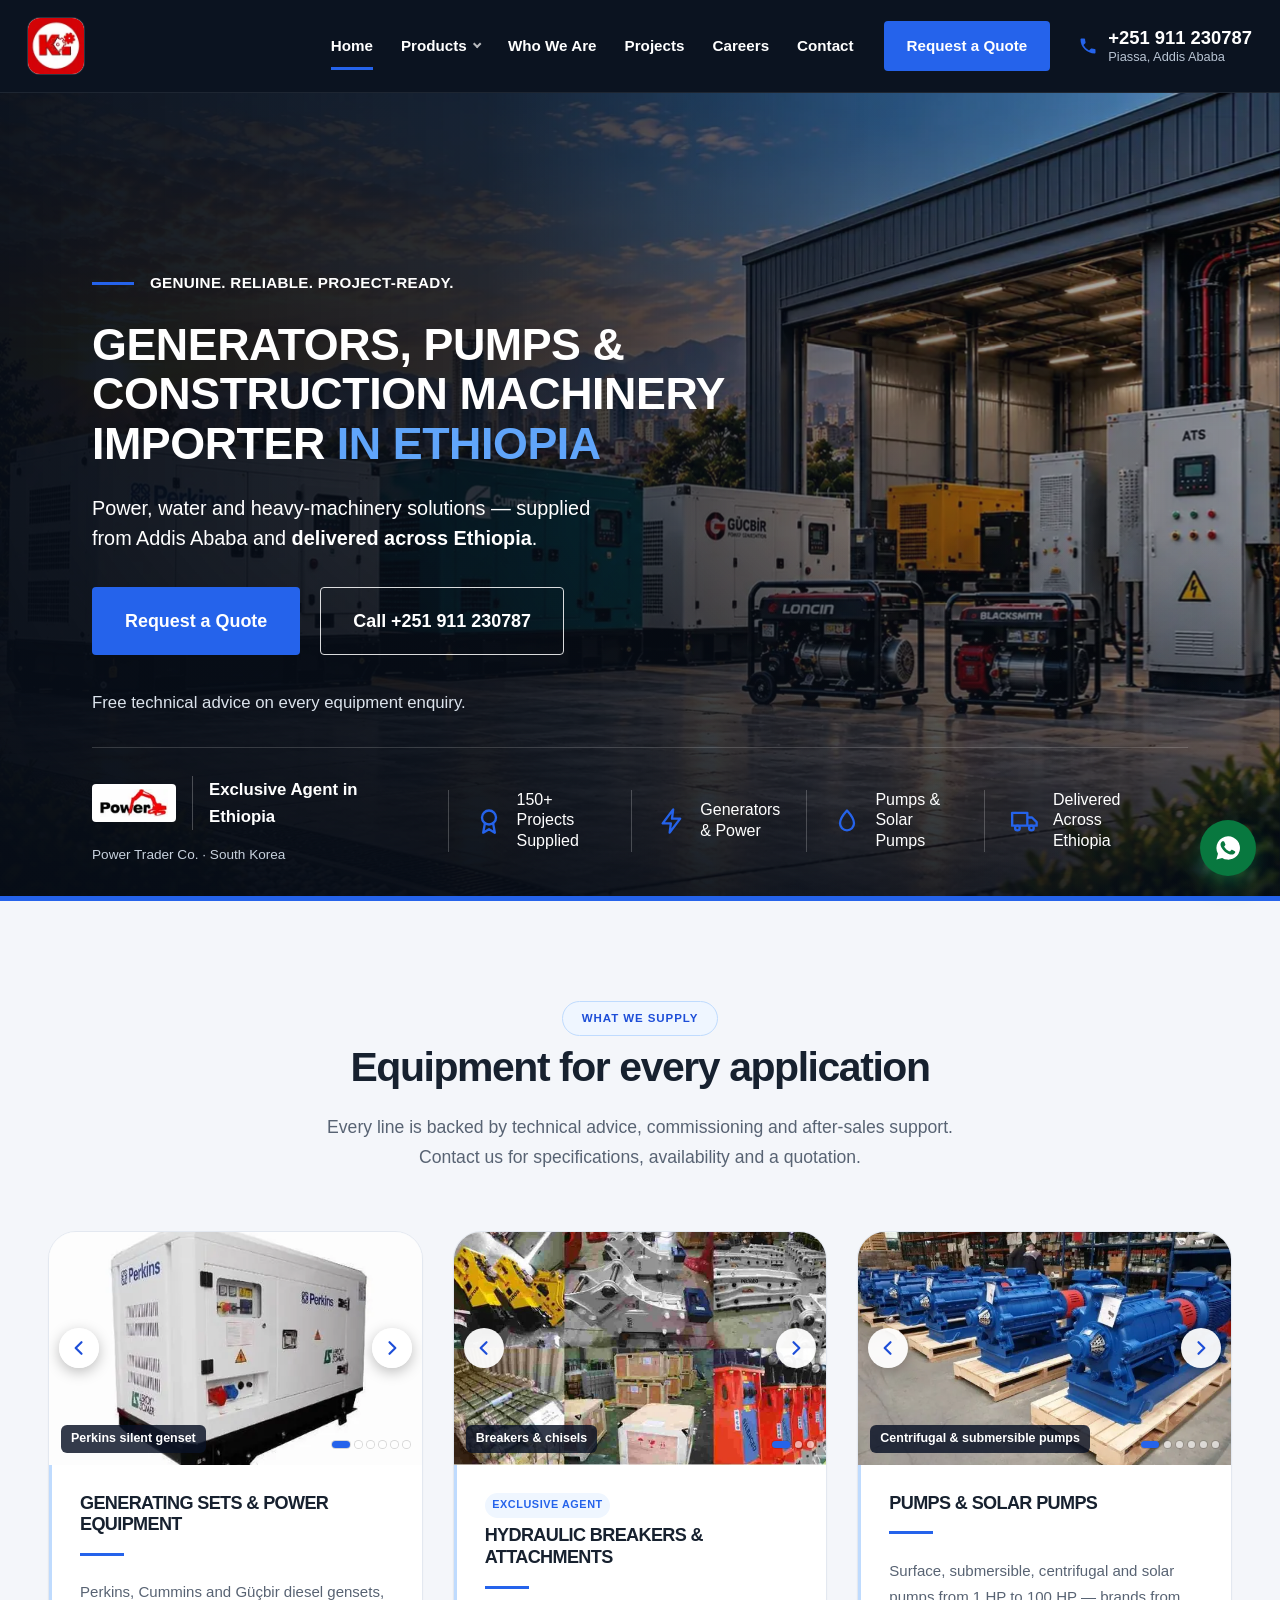
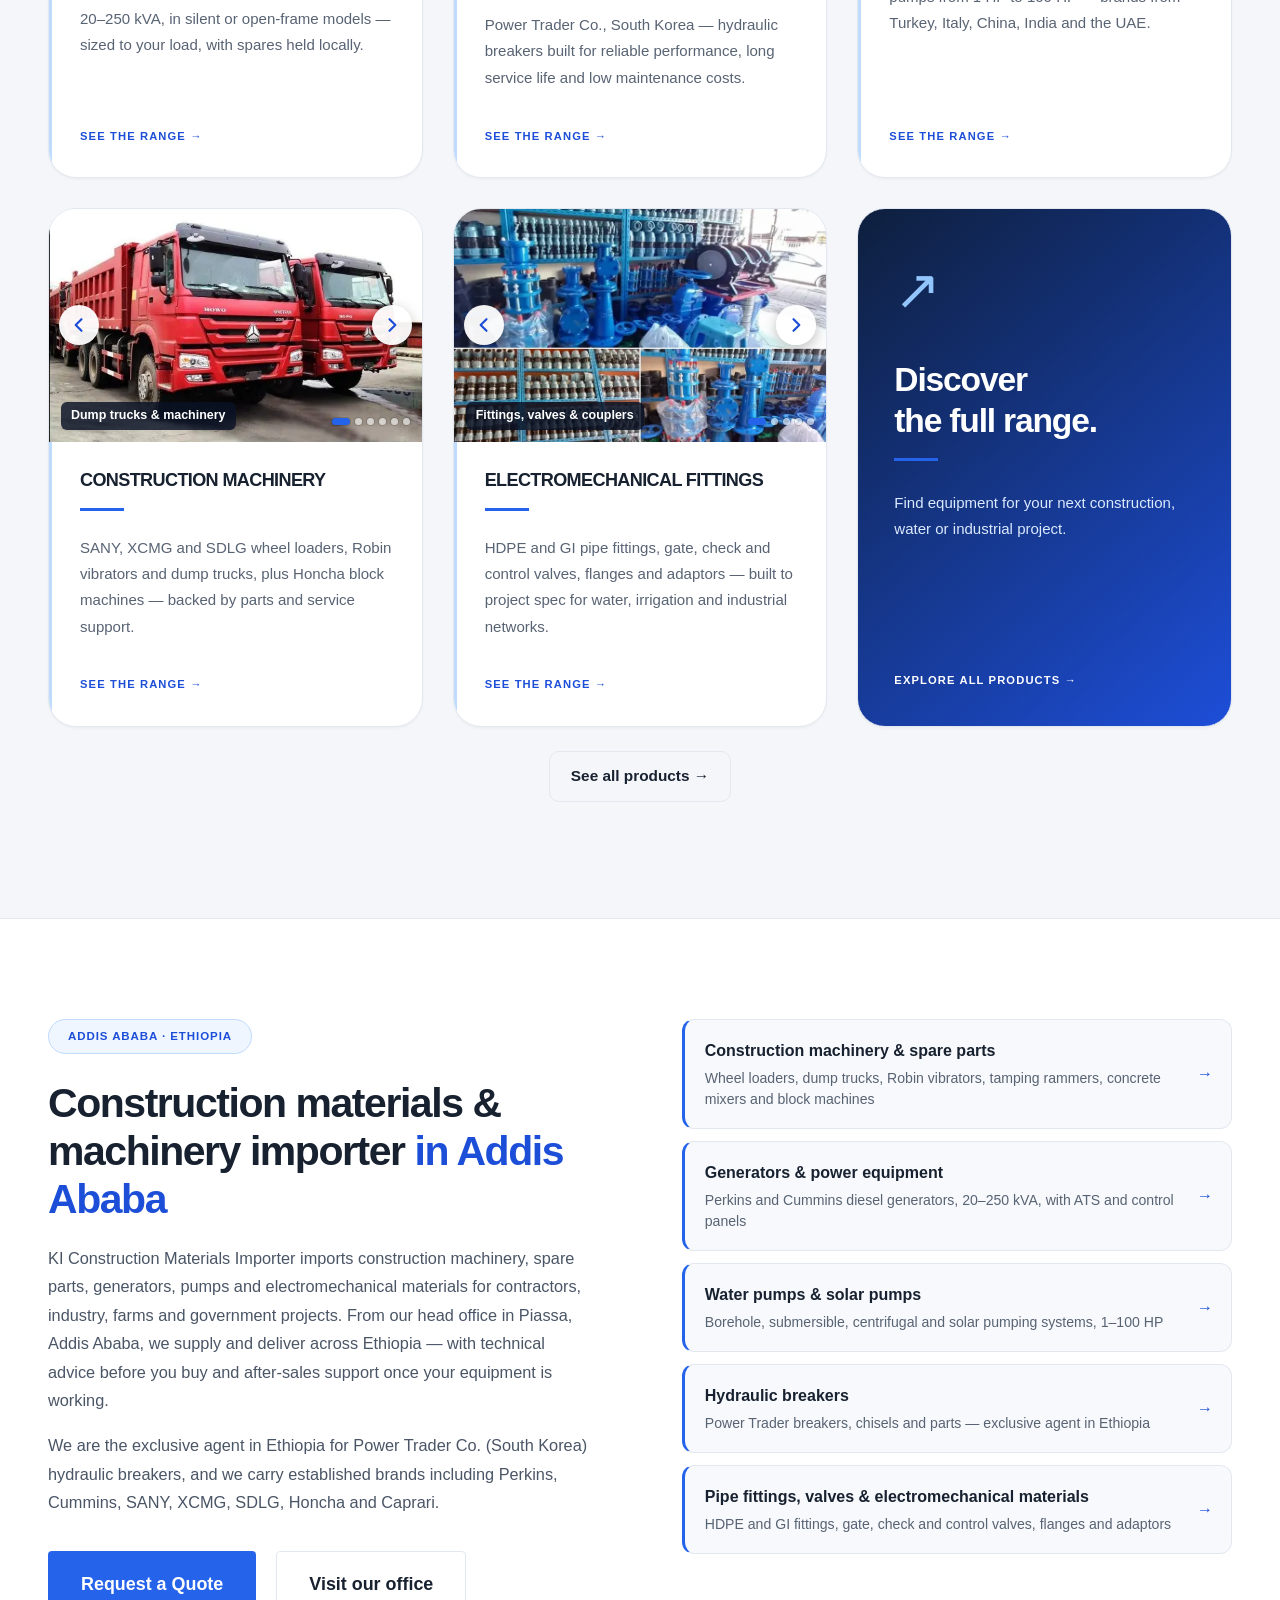
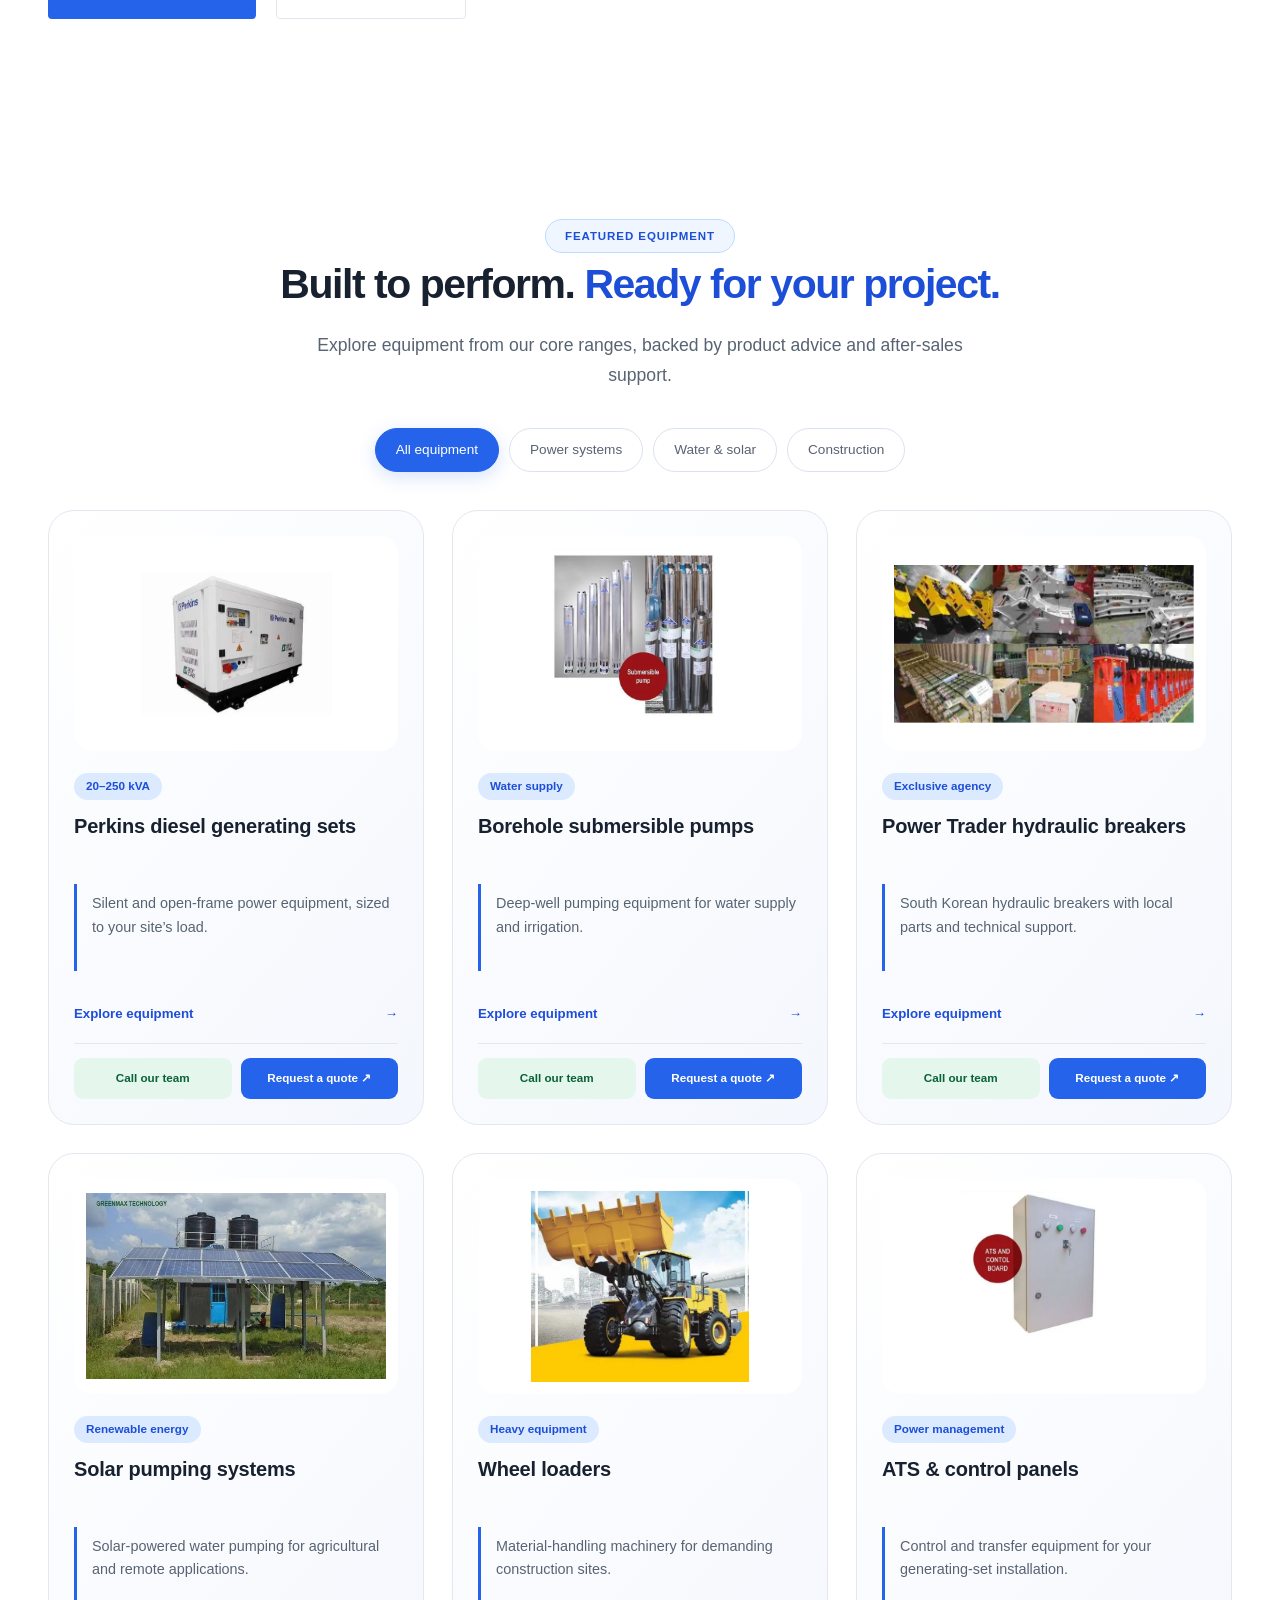
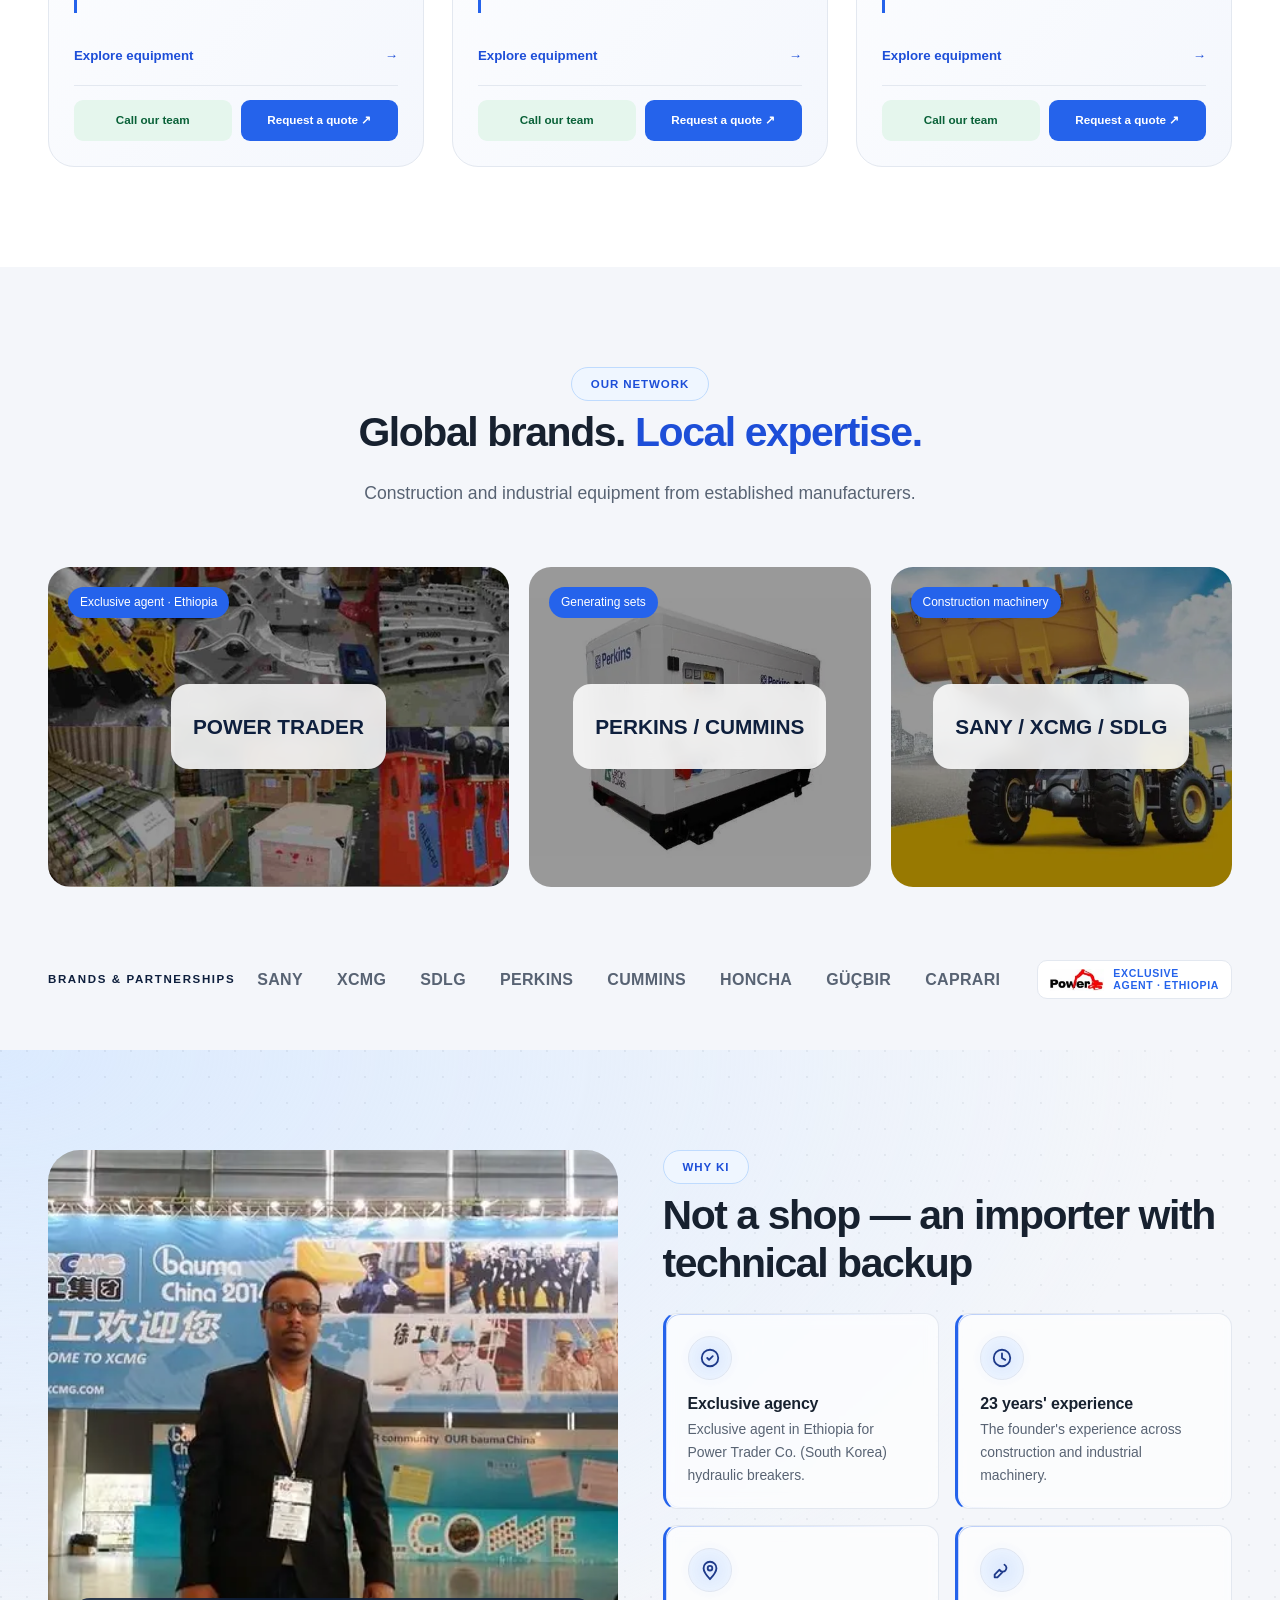
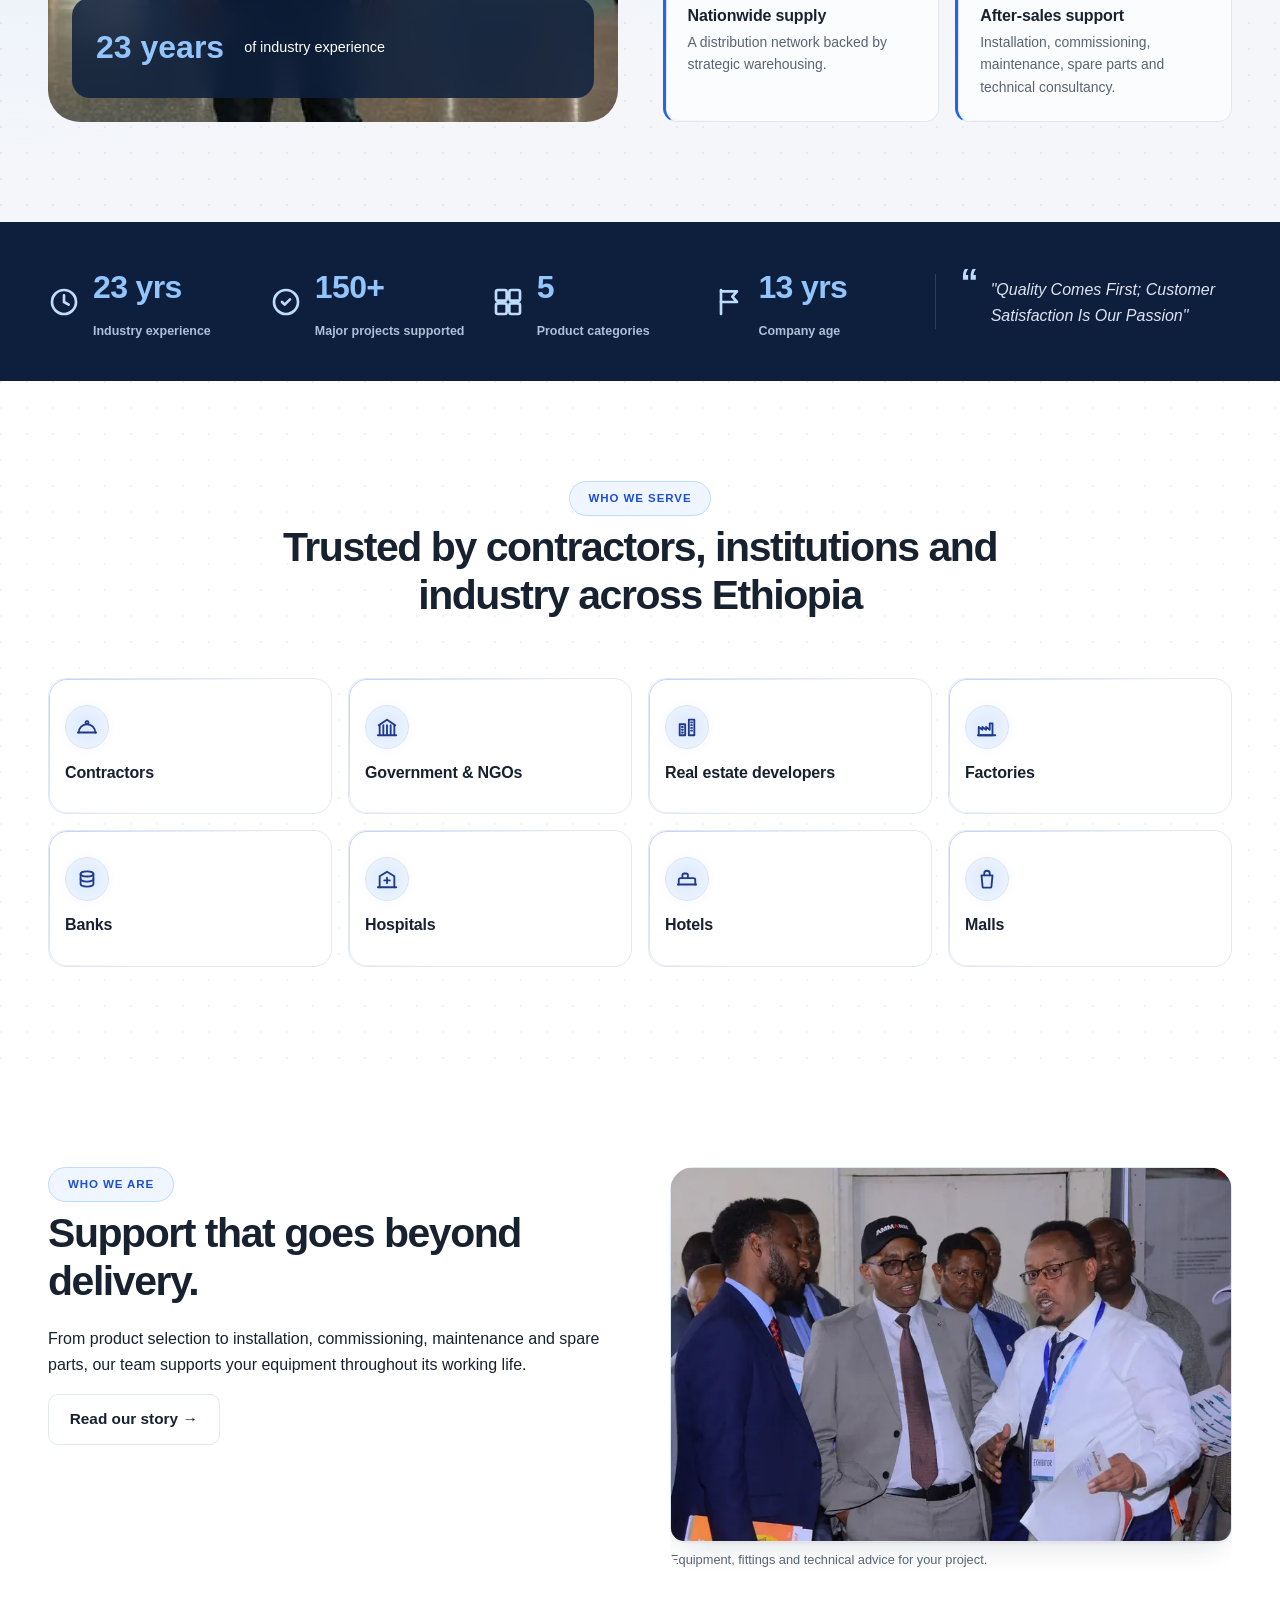
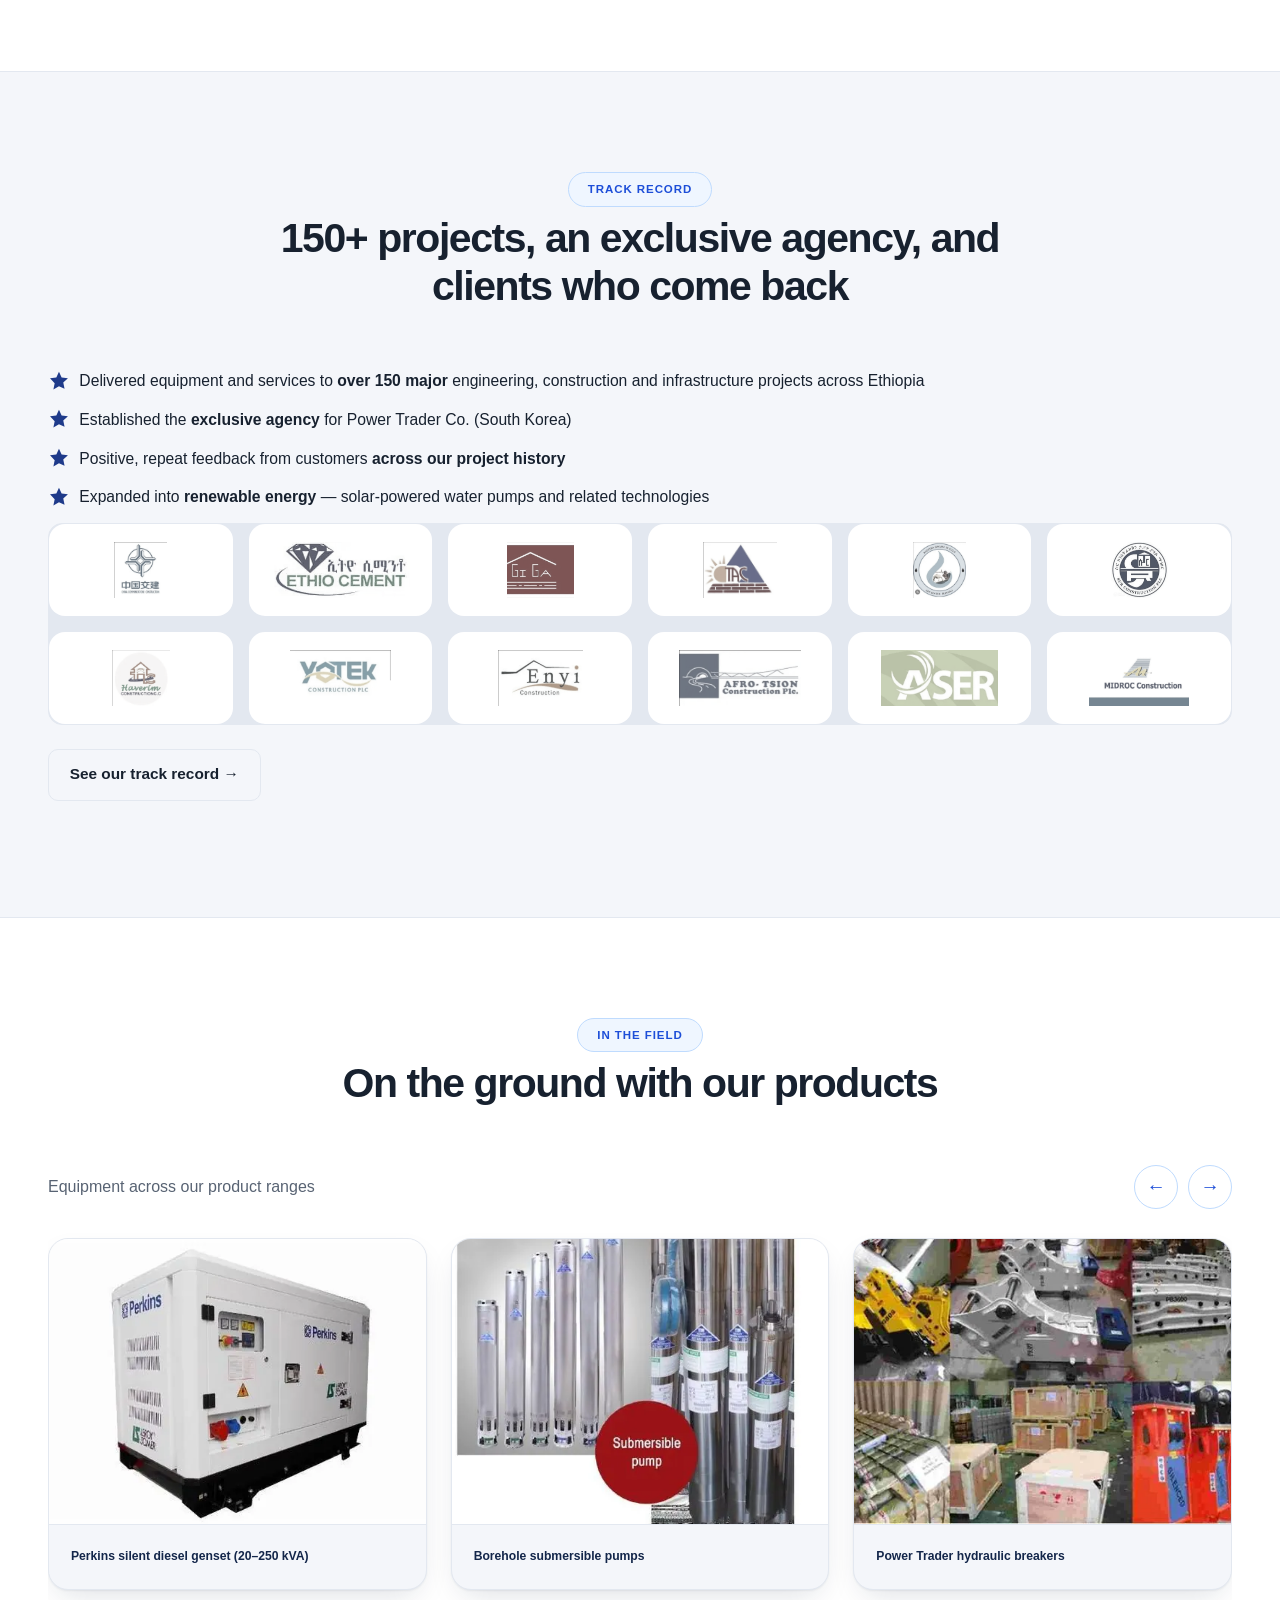
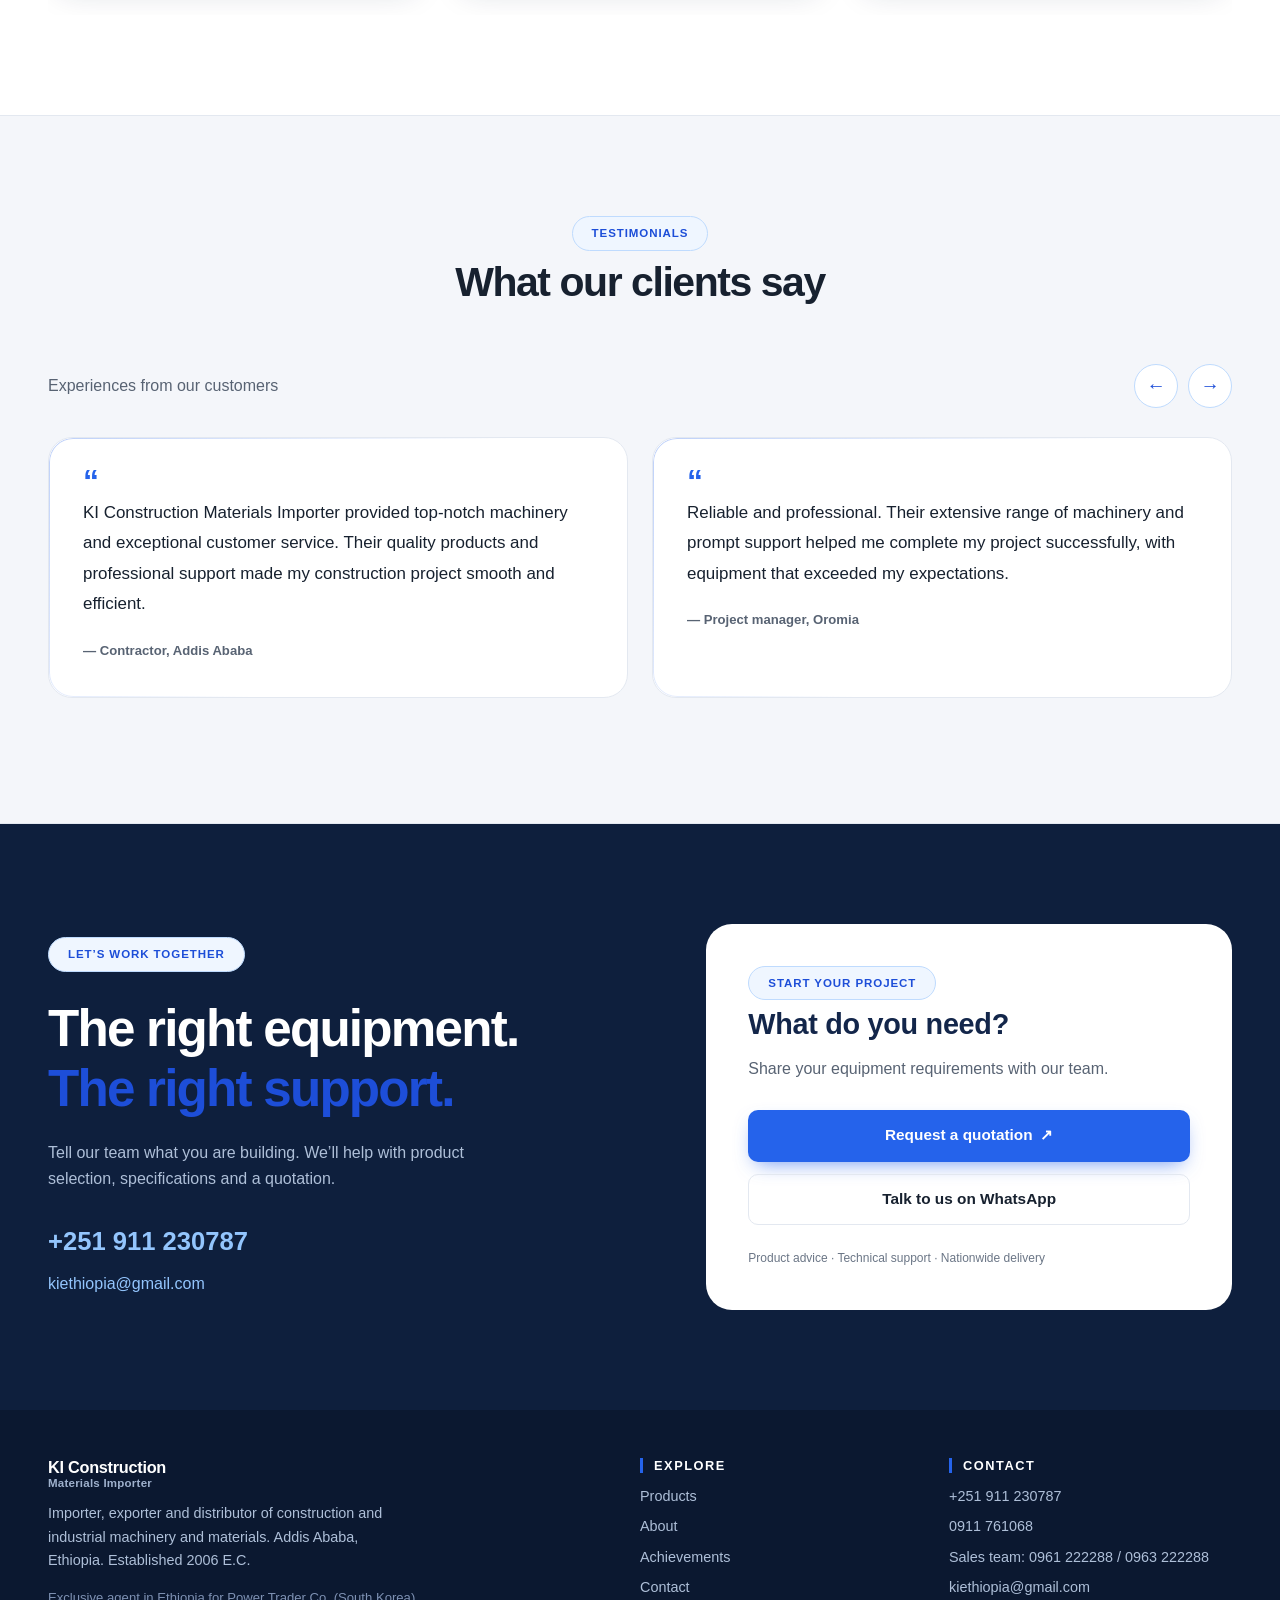
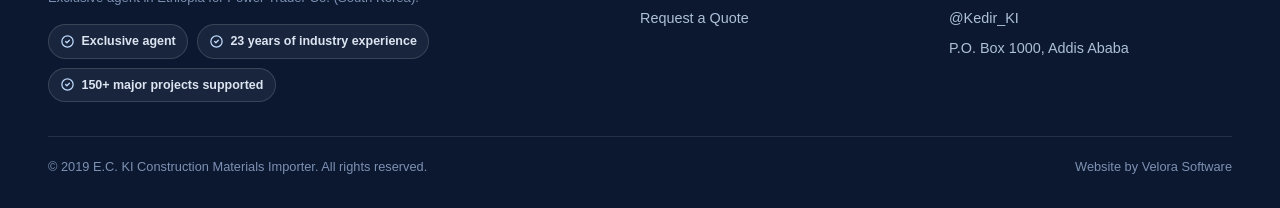
==== commit 831ca774: "Lighter hero highlight and one header colour on every page Uses light blue (#60a5fa) for the homepag" ====
--- a/index.html
+++ b/index.html
@@ -90,8 +90,8 @@
 <link rel="icon" type="image/png" sizes="32x32" href="/img/ki-icon-32.png">
 <link rel="icon" type="image/png" sizes="16x16" href="/img/ki-icon-16.png">
 <link rel="apple-touch-icon" sizes="180x180" href="/img/ki-icon-180.png">
-<link rel="stylesheet" href="assets.min.css?v=20261001-e">
-<link rel="stylesheet" href="home-refresh.css?v=20261001-f">
+<link rel="stylesheet" href="assets.min.css?v=20261001-h">
+<link rel="stylesheet" href="home-refresh.css?v=20261001-h">
 <link rel="preload" as="image" href="img/hero-gensets.webp"
   imagesrcset="img/hero-gensets-640.webp 640w, img/hero-gensets-768.webp 768w, img/hero-gensets.webp 1280w"
   imagesizes="100vw" type="image/webp" fetchpriority="high">
--- a/assets.min.css
+++ b/assets.min.css
@@ -1 +1 @@
-:root{--charcoal:#0e1f3d;--charcoal-800:#13264a;--charcoal-700:#1d3766;--charcoal-600:#274a86;--brand:#2563eb;--brand-hover:#1d4ed8;--brand-strong:#1e3a8a;--brand-light:#bfdbfe;--brand-soft:#eff6ff;--red:#2563eb;--ink:#17212f;--muted:#586373;--paper:#ffffff;--mist:#f4f6fa;--line:#e3e8f0;--wa:#08783f;--tg:#00669c;--maxw:1160px;--radius:14px;--shadow:0 1px 2px rgba(14,31,61,.06),0 12px 32px -12px rgba(14,31,61,.18);--ease:cubic-bezier(.4,0,.2,1)}*,::after,::before{box-sizing:border-box}html{scroll-behavior:smooth;scroll-padding-top:88px}body{margin:0;color:var(--ink);background:var(--paper);font-family:-apple-system,BlinkMacSystemFont,"Segoe UI",Roboto,Helvetica,Arial,sans-serif;line-height:1.62;font-size:16px;-webkit-font-smoothing:antialiased;overflow-x:hidden}img{max-width:100%;height:auto;display:block}a{color:inherit}h1,h2,h3,h4{line-height:1.2;margin:0 0 .5em;font-weight:750;letter-spacing:-.01em}h2{font-size:clamp(1.55rem,4.2vw,2.3rem)}h3{font-size:1.18rem}p{margin:0 0 1em}.wrap{max-width:var(--maxw);margin:0 auto;padding:0 20px}.sr-only{position:absolute!important;width:1px!important;height:1px!important;padding:0!important;margin:-1px!important;overflow:hidden!important;clip:rect(0,0,0,0)!important;white-space:nowrap!important;border:0!important}.eyebrow{display:inline-block;font-size:.74rem;font-weight:800;letter-spacing:.16em;text-transform:uppercase;color:var(--brand-strong);margin-bottom:.6em}section{padding:64px 0}section.alt{background:var(--mist);border-block:1px solid var(--line)}.sec-head{max-width:640px;margin-bottom:34px}.sec-head p{color:var(--muted);margin:0}@media(min-width:900px){section{padding:88px 0}}.btn{display:inline-flex;align-items:center;gap:.5em;justify-content:center;padding:.8em 1.35em;min-height:44px;border-radius:999px;font-weight:700;font-size:.96rem;text-decoration:none;border:1.5px solid transparent;cursor:pointer;transition:transform .18s var(--ease),box-shadow .18s var(--ease),background .18s var(--ease);white-space:nowrap}.btn svg{width:1.15em;height:1.15em;flex:none}.btn:hover{transform:translateY(-2px)}.btn:active{transform:translateY(0);transition-duration:.08s}.btn-brand{background:var(--brand);color:#fff;box-shadow:0 8px 20px -8px rgba(37,99,235,.7)}.btn-brand:hover{background:var(--brand-hover)}.btn-ghost{border-color:rgba(255,255,255,.5);color:#fff}.btn-ghost:hover{background:rgba(255,255,255,.12)}.btn-outline{border-color:var(--line);color:var(--ink)}.btn-outline:hover{border-color:var(--charcoal);background:var(--mist)}.btn-wa{background:var(--wa);color:#fff}.btn-tg{background:var(--tg);color:#fff}.btn-dark{background:var(--charcoal);color:#fff}.btn-sm{padding:.6em 1em;font-size:.88rem}.topbar{background:var(--charcoal-800);color:#cdd8ea;font-size:.82rem}.topbar .wrap{display:flex;gap:22px;align-items:center;min-height:38px;flex-wrap:wrap}.topbar a{text-decoration:none;color:#cdd8ea;display:inline-flex;align-items:center;gap:.4em}.topbar a:hover{color:#fff}.topbar-phones{display:inline-flex;align-items:center;gap:.45em}.topbar .spacer{margin-left:auto}.topbar .tag{color:var(--brand-light);font-weight:700}@media(max-width:760px){.topbar{display:none}}header.site{position:sticky;top:0;z-index:50;background:rgba(14,31,61,.94);backdrop-filter:blur(10px);border-bottom:1px solid rgba(255,255,255,.08);color:#fff}@media(max-width:760px){header.site{border-bottom:1px solid rgba(255,255,255,.16);box-shadow:0 8px 20px -10px rgba(0,0,0,.55)}}.nav{display:flex;align-items:center;gap:14px;min-height:64px}.brand{display:flex;align-items:center;gap:11px;text-decoration:none;color:#fff;font-weight:800;letter-spacing:-.02em}.brand img{width:58px;height:58px;border-radius:12px;background:var(--brand);flex:none;object-fit:contain;box-shadow:0 0 0 1px rgba(255,255,255,.2)}.brand span{font-size:1.02rem;line-height:1.15;max-width:15ch}.brand span b{display:block;font-size:.72rem;font-weight:600;color:#9fb1cd;letter-spacing:.02em}.nav-links{display:none;margin-left:auto;gap:4px;align-items:center}.nav-links a{text-decoration:none;color:#dce4f1;font-weight:600;font-size:.95rem;padding:.5em .7em;border-radius:8px;white-space:nowrap;transition:background .2s var(--ease),color .2s var(--ease)}.nav-links a:hover{background:rgba(255,255,255,.1);color:#fff}.nav-links a.active,.nav-links a[aria-current=page]{color:var(--brand-light);background:rgba(37,99,235,.12)}.has-sub{position:relative}.has-sub>a::after{content:"";display:inline-block;width:.42em;height:.42em;margin-left:.45em;border-right:2px solid currentColor;border-bottom:2px solid currentColor;transform:translateY(-2px) rotate(45deg);opacity:.7}.sub{position:absolute;top:calc(100% + 4px);left:0;min-width:238px;background:var(--charcoal-800);border:1px solid rgba(255,255,255,.12);border-radius:12px;padding:6px;display:none;box-shadow:0 22px 46px -14px rgba(0,0,0,.55)}.has-sub:focus-within .sub,.has-sub:hover .sub{display:block}.sub a{display:block;white-space:nowrap;font-size:.9rem;font-weight:600;padding:.55em .75em;border-radius:8px}.langswitch{display:inline-flex;border:1px solid rgba(255,255,255,.28);border-radius:999px;overflow:hidden;flex:none;margin-left:12px}.langbtn{background:0 0;border:0;color:#cdd8ea;font-family:inherit;font-size:.8rem;font-weight:700;padding:.42em .72em;cursor:pointer;line-height:1}.langbtn[aria-pressed=true]{background:var(--brand);color:#fff}.langswitch .langbtn+.langbtn{border-left:1px solid rgba(255,255,255,.28)}.langswitch{display:none}.nav-cta{margin-left:12px}.call-mini{display:none;place-items:center;width:44px;height:44px;flex:none;border-radius:10px;background:var(--brand);color:#fff;text-decoration:none;box-shadow:0 6px 16px -6px rgba(37,99,235,.7)}.call-mini svg{width:20px;height:20px}.home-call span{display:none}.call-mini:hover{background:var(--brand-hover)}.nav .menu-btn{margin-left:auto;background:0 0;border:1px solid rgba(255,255,255,.25);color:#fff;width:44px;height:44px;flex:none;border-radius:10px;display:grid;place-items:center;cursor:pointer}.nav .menu-btn svg{width:22px;height:22px}@media(min-width:1040px){.nav-links{display:flex}.nav .menu-btn{display:none}.call-mini{display:none}}@media(max-width:1039px){.nav-cta{display:none}.langswitch{margin-left:auto}.call-mini{display:grid;margin-left:auto}.nav .menu-btn{margin-left:8px}.langbtn{padding:.62em .9em;font-size:.82rem}}@media(max-width:600px){header.site .brand{gap:8px;min-width:0}header.site .brand span{display:block;font-size:.82rem;max-width:15ch}header.site .brand span b{font-size:.59rem}header.site .brand img{width:46px;height:46px;border-radius:10px}.nav{gap:8px}.langbtn{padding:.55em .68em;font-size:.8rem}.nav .menu-btn{margin-left:0}.call-mini svg{width:20px;height:20px}.nav .menu-btn svg{width:22px;height:22px}}.mnav{display:none;position:absolute;top:100%;left:0;right:0;background:var(--charcoal-800);border-bottom:1px solid rgba(255,255,255,.08);max-height:calc(100vh - 66px);max-height:calc(100dvh - 66px);overflow-y:auto;overscroll-behavior:contain;box-shadow:0 16px 30px rgba(0,0,0,.2)}.mnav.open{display:block}@media(min-width:761px) and (max-width:1039px){.mnav{max-height:calc(100vh - 104px);max-height:calc(100dvh - 104px)}}.mnav a{display:block;padding:13px 20px;color:#dce4f1;text-decoration:none;font-weight:600;border-top:1px solid rgba(255,255,255,.06)}.mnav a:first-child{border-top:none}.mnav a.active,.mnav a[aria-current=page]{color:var(--brand-light)}.mnav a.sub-link{padding-left:38px;font-weight:500;font-size:.92rem;color:#9fb1cd}.mnav .row{padding:16px 20px;display:flex;gap:10px;flex-wrap:wrap}@media(min-width:1040px){.mnav{display:none!important}}.page-hero{background:radial-gradient(1100px 460px at 82% -20%,rgba(37,99,235,.42),transparent 60%),linear-gradient(180deg,var(--charcoal) 0,var(--charcoal-800) 100%);color:#fff;padding:40px 0 46px}.page-hero .crumbs{font-size:.8rem;color:#93a6c6;margin-bottom:14px}.page-hero .crumbs a{color:#93a6c6;text-decoration:none}.page-hero .crumbs a:hover{color:#fff}.page-hero .eyebrow{color:var(--brand-light)}.page-hero h1{font-size:clamp(1.8rem,5vw,2.7rem);margin-bottom:.3em}.page-hero p{color:#c7d3e8;max-width:62ch;font-size:1.05rem;margin:0}.page-hero .pcta{margin-top:24px;display:flex;flex-wrap:wrap;gap:12px}@media(min-width:900px){.page-hero{padding:60px 0 64px}}.hero{position:relative;color:#fff;overflow:hidden;background:linear-gradient(180deg,var(--charcoal) 0,var(--charcoal-800) 100%);padding:0}.hero-backgrounds{position:absolute;inset:0;z-index:1}.hero-slides{position:absolute;inset:0}.hero-slide{position:absolute;inset:0;display:none;opacity:0}.hero-slide.is-active{display:block;opacity:1}.hero-slide img{width:100%;height:100%;object-fit:cover}.hero-slide:first-child img{object-position:center 55%}.hero-slide:nth-child(2) img{object-position:35% 65%}.hero-slide:nth-child(3) img{object-position:center 55%}.hero-slide:nth-child(4) img{object-position:68% 50%}.hero-slide:nth-child(5) img{object-position:40% 60%}.hero-glow{position:absolute;inset:0;overflow:hidden;pointer-events:none}.hero-glow::after,.hero-glow::before{content:"";position:absolute;border-radius:50%;filter:blur(60px)}.hero-glow::before{width:46vw;height:46vw;max-width:560px;max-height:560px;top:-16%;right:-8%;background:radial-gradient(circle,rgba(37,99,235,.55),transparent 70%);animation:heroGlowA 16s ease-in-out infinite}.hero-glow::after{width:38vw;height:38vw;max-width:460px;max-height:460px;bottom:-18%;left:-6%;background:radial-gradient(circle,rgba(37,99,235,.45),transparent 70%);animation:heroGlowB 18s ease-in-out infinite}@keyframes heroGlowA{0%,100%{transform:translate(0,0) scale(1)}50%{transform:translate(-4%,6%) scale(1.12)}}@keyframes heroGlowB{0%,100%{transform:translate(0,0) scale(1)}50%{transform:translate(5%,-5%) scale(1.1)}}@media(prefers-reduced-motion:reduce){.hero-glow::after,.hero-glow::before{animation:none}}.hero-tex{position:absolute;inset:-48px;pointer-events:none;background-image:radial-gradient(circle at 1px 1px,rgba(255,255,255,.16) 1px,transparent 1.6px);background-size:24px 24px;background-repeat:repeat;animation:heroGridDrift 34s linear infinite;will-change:transform}@keyframes heroGridDrift{from{transform:translate3d(0,0,0)}to{transform:translate3d(-48px,-48px,0)}}.hero-backgrounds::after{content:"";position:absolute;inset:0;z-index:3;pointer-events:none;background-image:linear-gradient(100deg,rgba(9,18,37,.95) 0,rgba(9,18,37,.88) 34%,rgba(9,18,37,.6) 58%,rgba(9,18,37,.22) 80%,rgba(9,18,37,.4) 100%),linear-gradient(0deg,rgba(7,14,28,.65),transparent 38%)}@media(max-width:760px){.hero-backgrounds::after{background-image:linear-gradient(180deg,rgba(9,18,37,.55) 0,rgba(9,18,37,.32) 42%,rgba(9,18,37,.52) 100%),linear-gradient(0deg,rgba(7,14,28,.45),transparent 45%)}}.hero-cta .btn-brand{position:relative;overflow:hidden}.hero-cta .btn-brand::after{content:"";position:absolute;top:0;left:0;width:36%;height:100%;background:linear-gradient(120deg,transparent,rgba(255,255,255,.12),transparent);transform:translate3d(-180%,0,0);animation:heroBtnShimmer 3.6s ease-in-out infinite}@keyframes heroBtnShimmer{0%{transform:translate3d(-180%,0,0)}28%{transform:translate3d(400%,0,0)}100%{transform:translate3d(400%,0,0)}}@media(prefers-reduced-motion:reduce){.hero-tex{animation:none}.hero-cta .btn-brand::after{animation:none;display:none}}.hero .wrap{position:relative;padding-block:56px 42px}.hero .hero-card{position:relative;z-index:10;opacity:1!important;animation:none!important;transition:none!important}.hero-content{max-width:660px;background:rgba(9,18,37,.92);border:1px solid rgba(255,255,255,.14);border-radius:20px;padding:26px 24px;backdrop-filter:blur(8px);-webkit-backdrop-filter:blur(8px);box-shadow:0 28px 70px -24px rgba(0,0,0,.6)}@media(max-width:640px){.hero-content{padding:22px 18px;border-radius:16px}}@media(max-width:760px){.hero-content{background:rgba(9,18,37,.78)}}.hero h1{font-size:clamp(2rem,5.6vw,3.15rem);margin-bottom:.35em}.hero h1 .hl{color:var(--brand-light)}.hero .slogan{color:var(--brand-light);font-weight:700;font-size:1.02rem;margin-bottom:1em}.hero p.lead{color:#c5d1e6;font-size:1.06rem;max-width:54ch;margin-bottom:1.4em}.hero-cta{display:flex;flex-wrap:wrap;gap:12px}.hero-badges{display:flex;flex-wrap:wrap;gap:10px;margin-top:22px}.hero-badges .b{display:flex;align-items:center;gap:.6em;font-size:.85rem;color:#eef2f9;font-weight:600;background:rgba(255,255,255,.08);border:1px solid rgba(255,255,255,.18);border-radius:999px;padding:.6em 1.05em}.hero-badges .b .ic{width:18px;height:18px;flex:none;color:var(--brand-light)}.hero-badges b{color:#fff}.hero-badges .dot{display:none}@media(min-width:900px){.hero .wrap{padding-block:40px 48px}}@media(max-width:760px){.hero p.lead{color:#f1f5f9}.hero-badges .b{color:#e2e8f0}.hero .slogan{color:var(--brand-light)}}@media(max-width:431px){.hero .wrap{padding-block:26px 22px}.hero h1{font-size:1.6rem;margin-bottom:.3em}.hero .slogan{font-size:.92rem;margin-bottom:.65em}.hero p.lead{font-size:.92rem;margin-bottom:1em}.hero-badges{margin-top:14px;gap:8px}}.hero{border-bottom:4px solid var(--brand)}.hero .wrap{padding-block:88px 44px;min-height:690px;display:flex;align-items:flex-end}.hero-content{max-width:900px;background:0 0;border:0;border-radius:0;padding:0;backdrop-filter:none;-webkit-backdrop-filter:none;box-shadow:none}.hero-panel>.eyebrow{display:flex;align-items:center;gap:16px;margin-bottom:22px;font-size:.78rem;color:#fff!important}.hero-panel>.eyebrow::before{content:"";width:42px;height:3px;background:var(--brand);flex:none}.hero h1{max-width:17ch;font-size:clamp(2.6rem,4.3vw,3.7rem);line-height:1.04;text-transform:uppercase;letter-spacing:-.035em;margin-bottom:.38em}.hero h1 .hl{color:#3b82f6}.hero .slogan{font-size:1.08rem;color:#fff;margin-bottom:1em}.hero p.lead{max-width:60ch;color:#eef1f5;font-size:1.08rem;line-height:1.65;margin-bottom:1.75em}.hero-cta{gap:16px}.hero-cta .btn{border-radius:4px;min-width:220px;min-height:58px;font-size:1rem}.hero-cta .btn-ghost{border-color:rgba(255,255,255,.8);background:rgba(8,18,28,.28)}.hero-badges{display:grid;grid-template-columns:repeat(3,minmax(0,1fr));gap:0;margin-top:56px;padding-top:24px;border-top:1px solid rgba(255,255,255,.25)}.hero-badges .b{justify-content:center;min-height:58px;border:0;border-radius:0;background:0 0;padding:8px 18px;border-right:1px solid rgba(255,255,255,.25);font-size:.86rem}.hero-badges .b:first-child{padding-left:0;justify-content:flex-start}.hero-badges .b:last-child{border-right:0;padding-right:0;justify-content:flex-end}.hero-backgrounds::after{background-image:linear-gradient(90deg,rgba(4,17,28,.98) 0,rgba(4,17,28,.91) 38%,rgba(4,17,28,.54) 66%,rgba(4,17,28,.28) 100%),linear-gradient(0deg,rgba(4,17,28,.78),transparent 52%)}@media(max-width:760px){header.site .brand span{display:none}header.site .brand img{width:58px;height:58px}header.site .home-call{display:flex;width:auto;height:44px;padding:0 7px;margin-left:auto;gap:7px;border-radius:8px;background:0 0;box-shadow:none;color:#fff;font-weight:800;font-size:.72rem;white-space:nowrap}header.site .home-call span{display:inline}header.site .home-call svg{color:var(--brand-light)}.hero .wrap{min-height:calc(100svh - 64px);padding-block:54px 26px;align-items:flex-start}.hero-content{width:100%;background:0 0;padding:0;border-radius:0}.hero-backgrounds::after{background-image:linear-gradient(90deg,rgba(4,17,28,.98) 0,rgba(4,17,28,.92) 64%,rgba(4,17,28,.68) 100%),linear-gradient(0deg,rgba(4,17,28,.88),rgba(4,17,28,.3) 60%)}.hero-panel>.eyebrow{font-size:.7rem;gap:12px;margin-bottom:20px}.hero-panel>.eyebrow::before{width:34px}.hero h1{max-width:14ch;font-size:clamp(2rem,8.2vw,3rem);line-height:1.08;margin-bottom:.55em}.hero .slogan{font-size:.9rem;margin-bottom:1em}.hero p.lead{font-size:.98rem;line-height:1.6;margin-bottom:1.5em}.hero-cta{display:grid;grid-template-columns:1fr;gap:12px}.hero-cta .btn{width:100%;min-height:58px;font-size:.96rem;border-radius:4px}.hero-badges{grid-template-columns:repeat(3,minmax(0,1fr));margin-top:42px;padding-top:20px}.hero-badges .b,.hero-badges .b:first-child,.hero-badges .b:last-child{grid-column:auto;justify-content:center;padding:8px 10px;min-width:0;text-align:center;font-size:.72rem;flex-direction:column}.hero-badges .b:last-child{border-right:0}}@media(max-width:379px){header.site .home-call{font-size:.66rem;padding-inline:4px;gap:5px}header.site .home-call svg{width:17px;height:17px}.hero .wrap{padding-top:42px}.hero h1{font-size:1.85rem}}.brands{position:relative;background:var(--mist);border-block:1px solid var(--line);padding:14px 0;overflow:hidden}.brands::before{content:"";position:absolute;inset:0;pointer-events:none;background-image:radial-gradient(circle at 1px 1px,rgba(14,31,61,.08) 1px,transparent 1.6px);background-size:22px 22px}.brands .wrap{position:relative;display:flex;flex-wrap:wrap;align-items:center;justify-content:space-between;gap:10px 20px}.brands-row{display:flex;flex-wrap:wrap;align-items:center;gap:8px 10px}.brands .label{flex:none;font-size:.72rem;letter-spacing:.14em;text-transform:uppercase;color:var(--charcoal);font-weight:800}.brands .wm{font-weight:800;letter-spacing:.02em;color:var(--charcoal-700);font-size:.86rem;line-height:1;background:#fff;border:1px solid var(--line);border-radius:8px;padding:6px 11px}.brands .pt{align-self:center;flex:none;display:inline-flex;align-items:center;gap:9px;background:#fff;border:1px solid var(--line);border-radius:10px;padding:7px 12px}.brands .pt img{height:22px;width:auto;display:block}.brands .pt small{color:var(--red);font-weight:800;font-size:.66rem;letter-spacing:.06em;line-height:1.1}.stats-band{background:var(--charcoal);color:#fff;padding:34px 0}.stats{display:grid;gap:24px;grid-template-columns:repeat(2,1fr)}.stats .stat{display:flex;align-items:center;gap:13px}.stats .stat .ic{width:32px;height:32px;flex:none;color:var(--brand-light)}.stats .n{font-size:1.5rem;font-weight:800;letter-spacing:-.02em;color:#fff}.stats .l{font-size:.78rem;color:#aebfd8;font-weight:600}.stats .quote{grid-column:1/-1;display:flex;gap:12px;align-items:flex-start;padding-top:22px;margin-top:2px;border-top:1px solid rgba(255,255,255,.14)}.stats .quote .q{font-size:2.3rem;line-height:.5;color:var(--brand-light);font-weight:800;flex:none}.stats .quote p{margin:.15em 0 0;font-style:italic;color:#dce4f1;font-size:1rem;max-width:44ch}@media(min-width:760px){.stats{grid-template-columns:repeat(4,1fr) 1.5fr;align-items:center}.stats .quote{grid-column:auto;border-top:0;padding-top:0;margin-top:0;padding-left:24px;border-left:1px solid rgba(255,255,255,.14)}}.cards{display:grid;gap:22px}@media(min-width:680px){.cards{grid-template-columns:repeat(2,1fr)}}@media(min-width:1000px){.cards{grid-template-columns:repeat(3,1fr)}}.card{position:relative;background:rgba(255,255,255,.86);backdrop-filter:blur(7px);-webkit-backdrop-filter:blur(7px);border:1px solid transparent;border-radius:var(--radius);overflow:hidden;box-shadow:var(--shadow);display:flex;flex-direction:column}a.card{text-decoration:none;color:inherit;transition:transform .2s var(--ease),box-shadow .2s var(--ease)}a.card:hover{transform:translateY(-4px);box-shadow:0 3px 6px rgba(14,31,61,.08),0 22px 44px -16px rgba(14,31,61,.28)}.card .ph{aspect-ratio:16/10;background:var(--mist);overflow:hidden}.card .ph img{width:100%;height:100%;object-fit:cover;transition:transform .4s ease}.card:hover .ph img,a.card:hover .ph img{transform:scale(1.04)}.card .body{padding:20px 20px 22px;flex:1;display:flex;flex-direction:column}.card h3{margin-bottom:.35em}.card p{color:var(--muted);font-size:.92rem;margin-bottom:.9em}.card ul{margin:0;padding:0;list-style:none;font-size:.88rem}.card li{padding-left:1.4em;position:relative;margin-bottom:.3em;color:var(--ink)}.card li::before{content:"";position:absolute;left:0;top:.5em;width:7px;height:7px;border-radius:2px;background:var(--brand)}.card .more{margin-top:auto;padding-top:12px;font-weight:700;font-size:.88rem;color:var(--brand-strong)}.card .tag-excl{align-self:flex-start;margin-bottom:.7em;background:var(--brand-soft);color:var(--red);font-weight:800;font-size:.68rem;letter-spacing:.05em;padding:.35em .7em;border-radius:999px;text-transform:uppercase}.prod-detail{display:grid;gap:30px;margin-top:6px}@media(min-width:900px){.prod-detail{grid-template-columns:.92fr 1.08fr;gap:48px;align-items:start}}.prod-detail .media img{width:100%;border-radius:var(--radius);border:1px solid var(--line);box-shadow:var(--shadow)}.prod-detail .media figcaption{font-size:.8rem;color:var(--muted);margin-top:8px}.spec h3{margin-top:0}.spec>p{color:var(--muted)}.spec .lead-list{list-style:none;margin:0 0 18px;padding:0}.spec .lead-list li{padding-left:1.6em;position:relative;margin-bottom:.5em}.spec .lead-list li::before{content:"";position:absolute;left:0;top:.55em;width:8px;height:8px;border-radius:2px;background:var(--brand)}.spec .subhead{margin-top:22px}.pill-row{display:flex;flex-wrap:wrap;gap:8px;margin:6px 0 4px}.pill{background:var(--mist);border:1px solid var(--line);border-radius:999px;padding:.35em .8em;font-size:.82rem;font-weight:600}.other-cats{display:flex;flex-wrap:wrap;gap:10px;margin-top:10px}.other-cats a{text-decoration:none;font-weight:600;font-size:.9rem;border:1px solid var(--line);border-radius:999px;padding:.45em .95em;color:var(--ink)}.other-cats a:hover{border-color:var(--charcoal);background:var(--mist)}.range-gal{display:grid;gap:16px;grid-template-columns:repeat(2,1fr);margin-top:8px}@media(min-width:680px){.range-gal{grid-template-columns:repeat(3,1fr)}.range-gal>figure:last-child:nth-child(3n+1){grid-column:2}}.range-gal figure{margin:0;background:#fff;border:1px solid var(--line);border-radius:12px;overflow:hidden;box-shadow:var(--shadow)}.range-gal img{width:100%;height:auto;aspect-ratio:4/3;object-fit:contain;background:var(--mist)}.range-gal figcaption{padding:10px 12px;font-size:.85rem;font-weight:600;border-top:1px solid var(--line);color:var(--ink)}.value-grid{margin-top:8px;display:grid;gap:16px;grid-template-columns:repeat(2,1fr)}@media(min-width:760px){.value-grid{grid-template-columns:repeat(4,1fr)}}.value-card{position:relative;background:rgba(255,255,255,.86);backdrop-filter:blur(7px);-webkit-backdrop-filter:blur(7px);border:1px solid transparent;border-radius:var(--radius);padding:22px 20px;transition:transform .2s var(--ease),box-shadow .2s var(--ease)}.value-card:hover{transform:translateY(-3px);box-shadow:var(--shadow)}.value-card .ic-circle{position:relative;width:44px;height:44px;border-radius:50%;background:var(--brand-soft);border:1px solid #e3e8f0;display:grid;place-items:center;margin-bottom:14px;color:var(--brand-strong);box-shadow:0 0 0 0 rgba(37,99,235,0);transition:box-shadow .35s var(--ease)}.value-card .ic-circle::before{content:"";position:absolute;inset:-7px;border-radius:50%;pointer-events:none;background:radial-gradient(circle,rgba(37,99,235,.14),transparent 72%);filter:blur(3px);opacity:.65;transition:opacity .35s var(--ease)}.value-card .ic-circle svg{position:relative;width:22px;height:22px;transition:transform .4s var(--ease)}.value-card:hover .ic-circle{box-shadow:0 0 16px 1px rgba(37,99,235,.3)}.value-card:hover .ic-circle::before{opacity:1}.value-card:hover .ic-circle svg{transform:rotate(10deg) scale(1.08)}.value-card h3{font-size:1rem;margin-bottom:.35em}.value-card p{margin:0;color:var(--muted);font-size:.88rem}.about-grid{display:grid;gap:34px}@media(min-width:900px){.about-grid{grid-template-columns:1fr 1fr;gap:54px;align-items:start}}.about-media img{border-radius:var(--radius);border:1px solid var(--line);box-shadow:var(--shadow);width:100%}.about-media figcaption{font-size:.8rem;color:var(--muted);margin-top:8px}.vm{display:grid;gap:16px;margin-top:8px}.vm .box{background:#fff;border:1px solid var(--line);border-left:3px solid var(--brand);border-radius:10px;padding:16px 18px}.vm .box h2{margin:0 0 .3em;font-size:.95rem;letter-spacing:.02em;text-transform:uppercase;color:var(--charcoal)}.vm .box p{margin:0;font-size:.92rem;color:var(--muted)}.obj{margin:26px 0 0;padding:0;list-style:none}.obj li{padding-left:1.8em;position:relative;margin-bottom:.6em;font-size:.95rem}.obj li svg{position:absolute;left:0;top:.15em;width:1.2em;height:1.2em;color:var(--wa)}.team{margin-top:14px;display:grid;grid-template-columns:repeat(2,1fr);gap:10px}@media(min-width:760px){.team{grid-template-columns:repeat(3,1fr)}}.team div{background:var(--mist);border:1px solid var(--line);border-radius:10px;padding:12px 14px}.team b{display:block;font-size:.92rem}.team span{font-size:.8rem;color:var(--muted)}.ach-lead{display:grid;gap:22px;margin-bottom:40px}@media(min-width:900px){.ach-lead{grid-template-columns:1.1fr 1fr;gap:48px;align-items:center}}.ticks{margin:0;padding:0;list-style:none}.ticks li{padding-left:2em;position:relative;margin-bottom:.85em;font-size:.98rem}.ticks li svg{position:absolute;left:0;top:.1em;width:1.4em;height:1.4em;color:var(--brand-strong)}.gal{display:grid;grid-template-columns:repeat(2,1fr);gap:14px}@media(min-width:680px){.gal{grid-template-columns:repeat(4,1fr)}}.gal figure,.photos figure{margin:0;background:#fff;border:1px solid var(--line);border-radius:10px;overflow:hidden;box-shadow:var(--shadow)}.gal img{width:100%;aspect-ratio:4/3;object-fit:cover;background:var(--mist)}.gal.certs img{object-fit:contain;padding:8px;background:#fff}.gal figcaption,.photos figcaption{font-size:.76rem;color:var(--muted);padding:8px 10px;border-top:1px solid var(--line)}.photos{columns:2;column-gap:14px}@media(min-width:680px){.photos{columns:3}}@media(min-width:1000px){.photos{columns:4}}.photos figure{margin:0 0 14px;break-inside:avoid;-webkit-column-break-inside:avoid}.photos img{width:100%;height:auto;display:block;background:var(--mist)}.subhead{font-size:.8rem;font-weight:800;letter-spacing:.14em;text-transform:uppercase;color:var(--muted);margin:38px 0 16px}.quotes{display:grid;gap:18px}@media(min-width:760px){.quotes{grid-template-columns:repeat(2,1fr)}}@media(min-width:1080px){.quotes{grid-template-columns:repeat(3,1fr)}}blockquote{position:relative;margin:0;background:rgba(255,255,255,.86);backdrop-filter:blur(7px);-webkit-backdrop-filter:blur(7px);border:1px solid transparent;border-radius:var(--radius);padding:22px 22px 20px;box-shadow:var(--shadow)}.card::before,.value-card::before,blockquote::before{content:"";position:absolute;inset:0;border-radius:inherit;padding:1px;pointer-events:none;background:linear-gradient(135deg,rgba(37,99,235,.3),rgba(37,99,235,0) 55%);-webkit-mask:linear-gradient(#fff 0 0) content-box,linear-gradient(#fff 0 0);-webkit-mask-composite:xor;mask-composite:exclude}blockquote .q{color:var(--brand);font-size:2rem;line-height:.6;font-weight:800}blockquote p{font-size:.95rem;margin:.4em 0 1em}blockquote cite{font-style:normal;font-size:.82rem;color:var(--muted);font-weight:700}.logos{display:grid;grid-template-columns:repeat(2,1fr);gap:1px;background:var(--line);border:1px solid var(--line);border-radius:var(--radius);overflow:hidden;margin-top:8px}@media(min-width:620px){.logos{grid-template-columns:repeat(3,1fr)}}@media(min-width:960px){.logos{grid-template-columns:repeat(5,1fr)}}@media(min-width:1100px){.logos{grid-template-columns:repeat(6,1fr)}}.logos div{background:#fff;display:grid;place-items:center;padding:18px 14px;min-height:92px}.logos img{max-height:56px;width:auto;object-fit:contain;filter:saturate(.2);opacity:.8;transition:filter .2s,opacity .2s}.logos div:hover img{filter:none;opacity:1}.contact-grid{display:grid;gap:30px}@media(min-width:900px){.contact-grid{grid-template-columns:1fr 1fr;gap:48px}}.cinfo{display:grid;gap:2px}.cinfo .row{display:flex;gap:14px;padding:15px 0;border-top:1px solid var(--line);align-items:flex-start}.cinfo .row:first-child{border-top:none}.cinfo .ic{width:38px;height:38px;border-radius:10px;background:var(--brand);color:#fff;display:grid;place-items:center;flex:none}.cinfo .ic svg{width:19px;height:19px}.cinfo .k{font-size:.74rem;letter-spacing:.1em;text-transform:uppercase;color:var(--muted);font-weight:800}.cinfo .v{font-weight:600}.cinfo .v a{text-decoration:none}.cinfo .v a:hover{color:var(--charcoal-600);text-decoration:underline}.cta-row{display:flex;flex-wrap:wrap;gap:12px;margin-top:22px}.map{border:1px solid var(--line);border-radius:var(--radius);overflow:hidden;box-shadow:var(--shadow);background:var(--mist)}.map iframe{width:100%;height:100%;min-height:360px;border:0;display:block}.map .fallback{padding:14px 16px;font-size:.85rem;border-top:1px solid var(--line);background:#fff}.cta-band{background:var(--charcoal-800);color:#fff;padding:42px 0}.cta-band .btn-brand{background:#fff;color:var(--brand-strong);box-shadow:0 8px 20px -8px rgba(0,0,0,.3)}.cta-band .btn-brand:hover{background:var(--brand-soft)}.cta-band .wrap{display:flex;flex-wrap:wrap;gap:18px 30px;align-items:center;justify-content:space-between}.cta-band h2{margin:0;font-size:1.4rem}.cta-band p{margin:.35em 0 0;color:#fff;font-size:.95rem}.cta-band .btns{display:flex;flex-wrap:wrap;gap:10px}footer.site{background:var(--charcoal);color:#aebfd8;padding:48px 0 30px;font-size:.9rem}footer.site .cols{display:grid;gap:26px}@media(min-width:760px){footer.site .cols{grid-template-columns:2fr 1fr 1fr}}footer.site .brand{margin-bottom:12px}footer.site h2{color:#fff;font-size:.8rem;letter-spacing:.12em;text-transform:uppercase;margin-bottom:.9em;padding-left:11px;border-left:3px solid var(--brand)}footer.site a{color:#aebfd8;text-decoration:none}footer.site a:hover{color:#fff}footer.site ul{list-style:none;margin:0;padding:0;display:grid;gap:.5em}footer.site .fine{margin-top:34px;padding-top:20px;border-top:1px solid rgba(255,255,255,.1);display:flex;flex-wrap:wrap;gap:8px 20px;justify-content:space-between;font-size:.8rem;color:#7e91b3}.foot-badges{display:flex;flex-wrap:wrap;gap:9px;margin:16px 0 0}.foot-badges .fbadge{display:flex;align-items:center;gap:.5em;font-size:.78rem;font-weight:700;color:#dce4f1;background:rgba(255,255,255,.06);border:1px solid rgba(255,255,255,.14);border-radius:999px;padding:.5em .9em}.foot-badges .fbadge svg{width:15px;height:15px;flex:none;color:var(--brand-light)}.foot-badges .dot{display:none}.fab{position:fixed;right:16px;bottom:calc(16px + env(safe-area-inset-bottom,0px));z-index:60;width:56px;height:56px;border-radius:50%;background:var(--wa);color:#fff;display:grid;place-items:center;box-shadow:0 10px 28px -8px rgba(31,168,85,.8);text-decoration:none}.fab svg{width:28px;height:28px}.menu-open .fab{visibility:hidden}@supports selector(body:has(input:focus)){body:has(.quote-form input:focus,.quote-form textarea:focus,.quote-form select:focus) .fab{visibility:hidden}}@media(min-width:980px){.fab{right:24px;bottom:24px}}.reveal-ready .reveal{opacity:0;transform:translateY(20px);transition:opacity .5s ease-out,transform .5s ease-out}.reveal-ready .reveal.is-visible{opacity:1;transform:translateY(0)}.reveal-ready a.card.reveal:hover{transition:transform .2s var(--ease),box-shadow .2s var(--ease)}.reveal-ready .value-card.reveal:hover{transition:transform .2s var(--ease),box-shadow .2s var(--ease)}@media(prefers-reduced-motion:reduce){.reveal-ready .reveal{opacity:1;transform:none;transition:none}}.reveal-ready .reveal.reveal-pop{opacity:0;transform:scale(.96);transition:opacity .5s var(--ease),transform .5s var(--ease)}.reveal-ready .reveal.reveal-pop.is-visible{opacity:1;transform:scale(1)}.reveal-ready .reveal.reveal-left{transform:translateX(-28px)}.reveal-ready .reveal.reveal-right{transform:translateX(28px)}.reveal-ready .reveal.reveal-left.is-visible,.reveal-ready .reveal.reveal-right.is-visible{transform:translateX(0)}@media(max-width:480px){.reveal-ready .reveal.reveal-left{transform:translateX(-12px)}.reveal-ready .reveal.reveal-right{transform:translateX(12px)}}.dot-tex{position:relative}.dot-tex::before{content:"";position:absolute;inset:0;pointer-events:none;z-index:0;background-image:radial-gradient(circle at 1px 1px,rgba(14,31,61,.06) 1px,transparent 1.6px);background-size:26px 26px}.dot-tex>.wrap{position:relative;z-index:1}.scan-line{height:1px;max-width:560px;margin:0 auto;background:linear-gradient(90deg,transparent,var(--brand),transparent)}.reveal-ready .scan-line{opacity:0;transform:scaleX(0);transition:opacity .8s var(--ease),transform .9s var(--ease)}.reveal-ready .scan-line.is-visible{opacity:1;transform:scaleX(1)}.stats .stat .n{position:relative;overflow:hidden;display:inline-block}.stats .stat .n.sweep::after{content:"";position:absolute;top:0;left:0;width:26%;height:100%;background:linear-gradient(120deg,transparent,rgba(255,255,255,.75),transparent);transform:translate3d(-120%,0,0);animation:statSweepMove .8s var(--ease)}@keyframes statSweepMove{from{transform:translate3d(-120%,0,0)}to{transform:translate3d(500%,0,0)}}@media(prefers-reduced-motion:reduce){.value-card .ic-circle,.value-card .ic-circle svg,.value-card .ic-circle::before{transition:none}.stats .stat .n.sweep::after{animation:none;display:none}}a:focus-visible,button:focus-visible{outline:3px solid var(--brand);outline-offset:3px;border-radius:6px}.cta-band :focus-visible,.hero :focus-visible,.page-hero :focus-visible,footer.site :focus-visible,header.site :focus-visible{outline-color:var(--brand-light)}@media(prefers-reduced-motion:reduce){*{transition:none!important;scroll-behavior:auto!important}}.nav-quote{background:var(--brand);color:#fff!important;font-weight:800;border-radius:999px;padding:.5em 1.05em!important;margin-left:8px;white-space:nowrap}.nav-quote:hover{background:var(--brand-hover)!important}.nav-links .nav-quote[aria-current=page],.nav-quote.active{background:var(--brand);color:#fff!important;box-shadow:0 0 0 2px rgba(255,255,255,.55)}.mnav-quote{display:block;margin:12px 20px 2px;padding:13px 16px;text-align:center;background:var(--brand);color:#fff!important;font-weight:800;border-radius:10px;text-decoration:none;border-top:0!important}.mnav-quote:hover{background:var(--brand-hover)}@media(max-width:1199px){.nav-cta{display:none}}.quote-layout{display:grid;gap:36px}@media(min-width:960px){.quote-layout{grid-template-columns:minmax(0,1fr) 320px;align-items:start;gap:44px}}.quote-aside .quote-card{background:var(--mist);border:1px solid var(--line);border-radius:var(--radius);padding:22px 22px 24px}@media(min-width:960px){.quote-aside .quote-card{position:sticky;top:92px}}.quote-card h2{font-size:1.05rem;margin:0 0 .85em}.quote-card ul{list-style:none;margin:0 0 1em;padding:0;display:grid;gap:.8em}.quote-card li{display:flex;align-items:center;gap:.6em;font-weight:600;font-size:.92rem}.quote-card li svg{width:18px;height:18px;flex:none;fill:var(--charcoal-600)}.quote-card a{text-decoration:none;color:var(--ink);word-break:break-word}.quote-card a:hover{color:var(--charcoal-600);text-decoration:underline}.quote-card p{margin:0;font-size:.85rem;color:var(--muted)}.quote-form{display:grid;gap:20px}.quote-form .field{display:grid;gap:6px}.contact-grid>*,.quote-form .field,.quote-form .row-2{min-width:0}.quote-form label{font-weight:700;font-size:.92rem;color:var(--ink)}.quote-form label .req{color:var(--red);margin-left:.15em}.quote-form label .opt{color:var(--muted);font-weight:500;font-size:.85rem}.quote-form input,.quote-form select,.quote-form textarea{width:100%;font:inherit;font-size:16px;color:var(--ink);background:#fff;border:1.5px solid var(--line);border-radius:10px;padding:.8em .95em;transition:border-color .12s ease,box-shadow .12s ease}.quote-form textarea{min-height:120px;resize:vertical;line-height:1.5}.quote-form select{appearance:none;-webkit-appearance:none;background-image:url("data:image/svg+xml,%3Csvg xmlns='http://www.w3.org/2000/svg' width='12' height='8' viewBox='0 0 12 8'%3E%3Cpath d='M1 1l5 5 5-5' stroke='%23586373' stroke-width='2' fill='none' stroke-linecap='round'/%3E%3C/svg%3E");background-repeat:no-repeat;background-position:right 1em center;padding-right:2.6em}.quote-form input:focus,.quote-form select:focus,.quote-form textarea:focus{outline:0;border-color:var(--brand);box-shadow:0 0 0 3px rgba(37,99,235,.15)}.quote-form .help{font-size:.82rem;color:var(--muted)}.quote-form .err{font-size:.82rem;color:var(--red);font-weight:600;display:none}.quote-form .field.invalid input,.quote-form .field.invalid select,.quote-form .field.invalid textarea{border-color:var(--red)}.quote-form .field.invalid .err{display:block}.quote-form .row-2{display:grid;gap:20px}@media(min-width:620px){.quote-form .row-2{grid-template-columns:1fr 1fr;align-items:start}}.quote-form .form-actions{margin-top:4px;display:grid;gap:10px}.quote-form .form-actions .btn{width:100%;font-size:1rem;padding:.95em 1.4em}.quote-form .form-note{margin:0;font-size:.82rem;color:var(--muted)}@media(min-width:620px){.quote-form .form-actions .btn{width:auto;min-width:230px;justify-self:start}}.quote-form button[disabled]{opacity:.65;cursor:progress;transform:none}.form-msg{margin-top:20px;padding:16px 18px;border-radius:12px;font-weight:600;display:grid;gap:12px;justify-items:start}.form-msg[hidden]{display:none}.form-msg.ok{background:#e9f7ef;border:1px solid #a9dcbd;color:#1c6b3d}.form-msg.fail{background:#fdecea;border:1px solid #f2bcb4;color:#9c261a}.form-msg p{margin:0}.form-msg .btn{align-self:start;max-width:100%;white-space:normal;text-align:center}@media(max-width:600px){.wrap{padding-inline:16px}section{padding:44px 0}.sec-head{margin-bottom:24px}.page-hero{padding:30px 0 32px}.page-hero h1{font-size:clamp(1.65rem,7vw,2.1rem)}.page-hero p{font-size:1rem}.hero .wrap{padding-block:24px}.hero-content{padding:22px 18px}.hero h1{font-size:clamp(1.6rem,6.2vw,2rem);line-height:1.2}.hero .eyebrow{font-size:.63rem;letter-spacing:.1em}.hero .slogan{font-size:.88rem;margin-bottom:.8em}.hero p.lead{font-size:.92rem;line-height:1.6}.hero-cta{display:grid;grid-template-columns:minmax(0,1fr) minmax(0,1fr);gap:10px}.hero-cta .btn{padding:12px 8px;font-size:.8rem;white-space:normal;border-radius:12px}.hero-badges{display:grid;grid-template-columns:1fr 1fr;gap:8px;margin-top:18px}.hero-badges .b{font-size:.72rem;padding:9px 10px;border-radius:10px;gap:6px}.hero-badges .b:last-child{grid-column:1/-1}.hero-badges .b .ic{width:16px;height:16px}.brands .wrap{gap:14px}.brands-row{gap:8px}.brands .label{width:100%}.brands .wm{font-size:.75rem;padding:7px 9px}.stats-band{padding:28px 0}.stats{gap:22px 14px}.stats .stat{gap:9px}.stats .stat .ic{width:26px;height:26px}.cards{gap:20px}.card .body{padding:20px}.value-grid{gap:12px}.value-card{padding:18px 14px}.value-card h3{font-size:.98rem;overflow-wrap:anywhere}.value-card p{font-size:.9rem}.subhead{margin-top:28px;letter-spacing:.1em}.gal figcaption,.photos figcaption,.range-gal figcaption{font-size:.87rem;padding:12px}.other-cats a{display:inline-flex;align-items:center;min-height:44px;white-space:normal}.cta-band .btns,.cta-row,.page-hero .pcta{display:grid;grid-template-columns:1fr;width:100%;gap:10px}.cta-band .btn,.cta-row .btn,.page-hero .pcta .btn{width:100%;white-space:normal;text-align:center}.cta-band{padding:32px 0}.cta-band .wrap{gap:22px}.cta-band h2{font-size:1.3rem}.cinfo .v{overflow-wrap:anywhere}.cinfo .v a{display:inline-block;padding-block:8px}.quote-layout{gap:24px}.quote-form{gap:18px}.quote-form .form-actions .btn{white-space:normal}footer.site{padding:36px 0 84px}footer.site .cols{grid-template-columns:minmax(0,1fr) minmax(0,1fr);gap:26px 18px}footer.site .cols>div:first-child{grid-column:1/-1}footer.site ul{gap:0}footer.site li a{display:flex;align-items:center;min-height:44px;overflow-wrap:anywhere}footer.site .fine{margin-top:24px;font-size:.78rem}.fab{width:48px;height:48px;right:12px;bottom:calc(12px + env(safe-area-inset-bottom,0px))}.fab svg{width:25px;height:25px}}@media(max-width:479px){.gal.certs,.range-gal{grid-template-columns:minmax(0,1fr)}.photos{columns:1}.gal.certs img{aspect-ratio:auto;max-height:440px;object-fit:contain}}@media(max-width:359px){header.site .brand span{font-size:.75rem}header.site .brand span b{font-size:.53rem}.value-grid{grid-template-columns:1fr}footer.site .cols{grid-template-columns:1fr}}@media(hover:none){.btn:hover,.value-card:hover,a.card:hover{transform:none}.card:hover .ph img,a.card:hover .ph img{transform:none}}@media(max-width:760px){header.site .brand span{display:none}header.site .brand img{width:58px;height:58px}header.site .home-call{display:flex;width:auto;height:44px;padding:0 7px;margin-left:auto;gap:7px;border-radius:8px;background:0 0;box-shadow:none;color:#fff;font-weight:800;font-size:.72rem;white-space:nowrap}header.site .home-call span{display:inline}.hero .wrap{min-height:calc(100svh - 64px);padding-block:54px 26px;align-items:flex-start}.hero-content{width:100%;background:0 0;padding:0;border:0;border-radius:0;box-shadow:none;backdrop-filter:none;-webkit-backdrop-filter:none}.hero h1{max-width:14ch;font-size:clamp(2rem,8.2vw,3rem);line-height:1.08;margin-bottom:.55em}.hero .slogan{font-size:.9rem;margin-bottom:1em}.hero p.lead{font-size:.98rem;line-height:1.6;margin-bottom:1.5em}.hero-cta{display:grid;grid-template-columns:1fr;gap:12px}.hero-cta .btn{width:100%;min-height:58px;font-size:.96rem;border-radius:4px}.hero-badges{display:grid;grid-template-columns:repeat(3,minmax(0,1fr));gap:0;margin-top:42px;padding-top:20px}.hero-badges .b,.hero-badges .b:first-child,.hero-badges .b:last-child{grid-column:auto;justify-content:center;padding:8px 10px;min-width:0;text-align:center;font-size:.72rem;flex-direction:column;border-radius:0;background:0 0}}@media(max-width:379px){header.site .home-call{font-size:.66rem;padding-inline:4px;gap:5px}header.site .home-call svg{width:17px;height:17px}.hero .wrap{padding-top:42px}.hero h1{font-size:1.85rem}}html[lang=am] body{font-family:"Noto Sans Ethiopic",Nyala,Kefa,"Abyssinica SIL",-apple-system,BlinkMacSystemFont,"Segoe UI",Roboto,Helvetica,Arial,sans-serif;line-height:1.78}html[lang=am] h1,html[lang=am] h2,html[lang=am] h3,html[lang=am] h4{letter-spacing:0;line-height:1.4}html[lang=am] .brands .label,html[lang=am] .cinfo .k,html[lang=am] .eyebrow,html[lang=am] .subhead,html[lang=am] footer.site h2{letter-spacing:.02em}html[lang=am] .hero .slogan,html[lang=am] i{font-style:normal}.hero{--hero-offset:107px}.hero .wrap{min-height:calc(100vh - var(--hero-offset));min-height:calc(100svh - var(--hero-offset));padding-block:clamp(20px,4.6svh,72px) clamp(16px,3.4svh,40px)}.hero-panel>.eyebrow{margin-bottom:clamp(10px,2svh,22px)}.hero h1{max-width:21ch;font-size:clamp(2rem,min(4.3vw,5.9svh),3.7rem);line-height:1.04;margin-bottom:.3em}.hero .slogan{margin-bottom:clamp(.5em,1.4svh,1em)}.hero p.lead{line-height:1.55;margin-bottom:clamp(14px,2.8svh,28px)}.hero-cta .btn{min-height:clamp(46px,6svh,58px)}.hero-badges{margin-top:clamp(16px,4.5svh,56px);padding-top:clamp(10px,2svh,24px)}.hero-badges .b{min-height:clamp(40px,5svh,58px)}@media(max-width:760px){.hero{--hero-offset:69px}.hero .wrap{padding-block:clamp(16px,3.2svh,40px) clamp(14px,2.4svh,26px)}.hero-panel>.eyebrow{margin-bottom:clamp(8px,1.6svh,20px)}.hero h1{max-width:none;font-size:clamp(1.55rem,min(8.2vw,4.6svh),3rem);line-height:1.08}.hero .slogan{font-size:clamp(.84rem,1.9svh,.9rem)}.hero p.lead{font-size:clamp(.88rem,2.05svh,.98rem);line-height:1.5}.hero-cta{gap:clamp(8px,1.3svh,12px)}.hero-cta .btn{min-height:clamp(44px,6svh,54px)}.hero-badges{margin-top:clamp(12px,2.4svh,32px);padding-top:clamp(8px,1.6svh,20px)}.hero-badges .b,.hero-badges .b:first-child,.hero-badges .b:last-child{min-height:0;padding-block:4px}}@media(max-width:379px){.hero .wrap{padding-top:clamp(14px,2.6svh,32px)}.hero h1{font-size:clamp(1.45rem,min(8.2vw,4.1svh),1.85rem)}}.hero-slide{will-change:opacity}.hero-backgrounds::after{background-image:linear-gradient(90deg,rgba(4,17,28,.97) 0,rgba(4,17,28,.9) 40%,rgba(4,17,28,.5) 60%,rgba(4,17,28,.1) 100%),linear-gradient(0deg,rgba(4,17,28,.7),transparent 42%)}@media(max-width:760px){.hero-backgrounds::after{background-image:linear-gradient(90deg,rgba(4,17,28,.94) 0,rgba(4,17,28,.84) 64%,rgba(4,17,28,.6) 100%),linear-gradient(0deg,rgba(4,17,28,.85),rgba(4,17,28,.25) 60%)}}header.site .brand img{width:46px;height:46px;border-radius:10px}@media(max-width:760px){header.site .brand img{width:42px;height:42px;border-radius:9px}}@media(min-width:761px) and (prefers-reduced-motion:no-preference){.hero-slide img{animation:heroDrift 9s ease-out both}}@keyframes heroDrift{from{transform:scale(1.07)}to{transform:scale(1)}}@media(min-width:1040px){.brand span{white-space:nowrap}}@media(min-width:1040px) and (max-width:1279px){.nav-links{gap:0}.nav-links a{padding:.5em .55em;font-size:.9rem}.nav-quote{margin-left:4px}.brand span b{white-space:normal}}.card.has-slider .ph{position:relative}.ph-track{position:absolute;inset:0;display:flex;overflow-x:auto;overflow-y:hidden;scroll-snap-type:x mandatory;scroll-behavior:smooth;overscroll-behavior-x:contain;scrollbar-width:none}.ph-track::-webkit-scrollbar{display:none}.ph-slide{position:relative;flex:0 0 100%;height:100%;scroll-snap-align:start;scroll-snap-stop:always;display:block}.ph-slide img{width:100%;height:100%;object-fit:cover}.ph-cap{position:absolute;left:12px;bottom:12px;max-width:calc(100% - 110px);padding:6px 10px;border-radius:6px;background:rgba(9,18,37,.82);color:#fff;font-size:.78rem;font-weight:700;line-height:1.25;pointer-events:none}.ph-nav{position:absolute;top:50%;z-index:2;width:40px;height:40px;margin-top:-20px;display:grid;place-items:center;border:0;border-radius:50%;background:rgba(255,255,255,.94);color:#1d4ed8;box-shadow:0 4px 14px rgba(0,0,0,.25);cursor:pointer;transition:background .2s,color .2s,transform .2s}.ph-nav svg{width:20px;height:20px;fill:none;stroke:currentColor;stroke-width:2.6;stroke-linecap:round;stroke-linejoin:round}.ph-nav:hover{background:#2563eb;color:#fff;transform:scale(1.06)}.ph-nav:focus-visible{outline:3px solid #2563eb;outline-offset:2px}.ph-prev{left:10px}.ph-next{right:10px}.ph-dots{position:absolute;right:12px;bottom:17px;z-index:2;display:flex;gap:5px;pointer-events:none}.ph-dots i{width:7px;height:7px;border-radius:99px;background:rgba(255,255,255,.6);box-shadow:0 0 0 1px rgba(0,0,0,.15);transition:width .3s,background .3s}.ph-dots i.on{width:18px;background:#2563eb}.card.has-slider .card-link{color:inherit;text-decoration:none}.card.has-slider .body{position:relative}.card.has-slider .card-link::after{content:"";position:absolute;inset:0}.card.has-slider:hover .card-link{color:#1d4ed8}.card.has-slider:focus-within{box-shadow:0 0 0 3px #2563eb}.card.has-slider:hover .ph img{transform:none}.home-refresh .card.has-slider .ph::after{display:none}@media(prefers-reduced-motion:reduce){.ph-track{scroll-behavior:auto}}.card.has-slider{transition:transform .2s var(--ease),box-shadow .2s var(--ease)}.card.has-slider:hover{transform:translateY(-4px);box-shadow:0 3px 6px rgba(14,31,61,.08),0 22px 44px -16px rgba(14,31,61,.28)}+:root{--charcoal:#0e1f3d;--charcoal-800:#13264a;--charcoal-700:#1d3766;--charcoal-600:#274a86;--brand:#2563eb;--brand-hover:#1d4ed8;--brand-strong:#1e3a8a;--brand-light:#bfdbfe;--brand-soft:#eff6ff;--red:#2563eb;--ink:#17212f;--muted:#586373;--paper:#ffffff;--mist:#f4f6fa;--line:#e3e8f0;--wa:#08783f;--tg:#00669c;--maxw:1160px;--radius:14px;--shadow:0 1px 2px rgba(14,31,61,.06),0 12px 32px -12px rgba(14,31,61,.18);--ease:cubic-bezier(.4,0,.2,1)}*,::after,::before{box-sizing:border-box}html{scroll-behavior:smooth;scroll-padding-top:88px}body{margin:0;color:var(--ink);background:var(--paper);font-family:-apple-system,BlinkMacSystemFont,"Segoe UI",Roboto,Helvetica,Arial,sans-serif;line-height:1.62;font-size:16px;-webkit-font-smoothing:antialiased;overflow-x:hidden}img{max-width:100%;height:auto;display:block}a{color:inherit}h1,h2,h3,h4{line-height:1.2;margin:0 0 .5em;font-weight:750;letter-spacing:-.01em}h2{font-size:clamp(1.55rem,4.2vw,2.3rem)}h3{font-size:1.18rem}p{margin:0 0 1em}.wrap{max-width:var(--maxw);margin:0 auto;padding:0 20px}.sr-only{position:absolute!important;width:1px!important;height:1px!important;padding:0!important;margin:-1px!important;overflow:hidden!important;clip:rect(0,0,0,0)!important;white-space:nowrap!important;border:0!important}.eyebrow{display:inline-block;font-size:.74rem;font-weight:800;letter-spacing:.16em;text-transform:uppercase;color:var(--brand-strong);margin-bottom:.6em}section{padding:64px 0}section.alt{background:var(--mist);border-block:1px solid var(--line)}.sec-head{max-width:640px;margin-bottom:34px}.sec-head p{color:var(--muted);margin:0}@media(min-width:900px){section{padding:88px 0}}.btn{display:inline-flex;align-items:center;gap:.5em;justify-content:center;padding:.8em 1.35em;min-height:44px;border-radius:999px;font-weight:700;font-size:.96rem;text-decoration:none;border:1.5px solid transparent;cursor:pointer;transition:transform .18s var(--ease),box-shadow .18s var(--ease),background .18s var(--ease);white-space:nowrap}.btn svg{width:1.15em;height:1.15em;flex:none}.btn:hover{transform:translateY(-2px)}.btn:active{transform:translateY(0);transition-duration:.08s}.btn-brand{background:var(--brand);color:#fff;box-shadow:0 8px 20px -8px rgba(37,99,235,.7)}.btn-brand:hover{background:var(--brand-hover)}.btn-ghost{border-color:rgba(255,255,255,.5);color:#fff}.btn-ghost:hover{background:rgba(255,255,255,.12)}.btn-outline{border-color:var(--line);color:var(--ink)}.btn-outline:hover{border-color:var(--charcoal);background:var(--mist)}.btn-wa{background:var(--wa);color:#fff}.btn-tg{background:var(--tg);color:#fff}.btn-dark{background:var(--charcoal);color:#fff}.btn-sm{padding:.6em 1em;font-size:.88rem}.topbar{background:var(--charcoal-800);color:#cdd8ea;font-size:.82rem}.topbar .wrap{display:flex;gap:22px;align-items:center;min-height:38px;flex-wrap:wrap}.topbar a{text-decoration:none;color:#cdd8ea;display:inline-flex;align-items:center;gap:.4em}.topbar a:hover{color:#fff}.topbar-phones{display:inline-flex;align-items:center;gap:.45em}.topbar .spacer{margin-left:auto}.topbar .tag{color:var(--brand-light);font-weight:700}@media(max-width:760px){.topbar{display:none}}header.site{position:sticky;top:0;z-index:50;background:rgba(11,19,32,.96);backdrop-filter:blur(10px);border-bottom:1px solid rgba(255,255,255,.08);color:#fff}@media(max-width:760px){header.site{border-bottom:1px solid rgba(255,255,255,.16);box-shadow:0 8px 20px -10px rgba(0,0,0,.55)}}.nav{display:flex;align-items:center;gap:14px;min-height:64px}.brand{display:flex;align-items:center;gap:11px;text-decoration:none;color:#fff;font-weight:800;letter-spacing:-.02em}.brand img{width:58px;height:58px;border-radius:12px;background:var(--brand);flex:none;object-fit:contain;box-shadow:0 0 0 1px rgba(255,255,255,.2)}.brand span{font-size:1.02rem;line-height:1.15;max-width:15ch}.brand span b{display:block;font-size:.72rem;font-weight:600;color:#9fb1cd;letter-spacing:.02em}.nav-links{display:none;margin-left:auto;gap:4px;align-items:center}.nav-links a{text-decoration:none;color:#dce4f1;font-weight:600;font-size:.95rem;padding:.5em .7em;border-radius:8px;white-space:nowrap;transition:background .2s var(--ease),color .2s var(--ease)}.nav-links a:hover{background:rgba(255,255,255,.1);color:#fff}.nav-links a.active,.nav-links a[aria-current=page]{color:var(--brand-light);background:rgba(37,99,235,.12)}.has-sub{position:relative}.has-sub>a::after{content:"";display:inline-block;width:.42em;height:.42em;margin-left:.45em;border-right:2px solid currentColor;border-bottom:2px solid currentColor;transform:translateY(-2px) rotate(45deg);opacity:.7}.sub{position:absolute;top:calc(100% + 4px);left:0;min-width:238px;background:var(--charcoal-800);border:1px solid rgba(255,255,255,.12);border-radius:12px;padding:6px;display:none;box-shadow:0 22px 46px -14px rgba(0,0,0,.55)}.has-sub:focus-within .sub,.has-sub:hover .sub{display:block}.sub a{display:block;white-space:nowrap;font-size:.9rem;font-weight:600;padding:.55em .75em;border-radius:8px}.langswitch{display:inline-flex;border:1px solid rgba(255,255,255,.28);border-radius:999px;overflow:hidden;flex:none;margin-left:12px}.langbtn{background:0 0;border:0;color:#cdd8ea;font-family:inherit;font-size:.8rem;font-weight:700;padding:.42em .72em;cursor:pointer;line-height:1}.langbtn[aria-pressed=true]{background:var(--brand);color:#fff}.langswitch .langbtn+.langbtn{border-left:1px solid rgba(255,255,255,.28)}.langswitch{display:none}.nav-cta{margin-left:12px}.call-mini{display:none;place-items:center;width:44px;height:44px;flex:none;border-radius:10px;background:var(--brand);color:#fff;text-decoration:none;box-shadow:0 6px 16px -6px rgba(37,99,235,.7)}.call-mini svg{width:20px;height:20px}.home-call span{display:none}.call-mini:hover{background:var(--brand-hover)}.nav .menu-btn{margin-left:auto;background:0 0;border:1px solid rgba(255,255,255,.25);color:#fff;width:44px;height:44px;flex:none;border-radius:10px;display:grid;place-items:center;cursor:pointer}.nav .menu-btn svg{width:22px;height:22px}@media(min-width:1040px){.nav-links{display:flex}.nav .menu-btn{display:none}.call-mini{display:none}}@media(max-width:1039px){.nav-cta{display:none}.langswitch{margin-left:auto}.call-mini{display:grid;margin-left:auto}.nav .menu-btn{margin-left:8px}.langbtn{padding:.62em .9em;font-size:.82rem}}@media(max-width:600px){header.site .brand{gap:8px;min-width:0}header.site .brand span{display:block;font-size:.82rem;max-width:15ch}header.site .brand span b{font-size:.59rem}header.site .brand img{width:46px;height:46px;border-radius:10px}.nav{gap:8px}.langbtn{padding:.55em .68em;font-size:.8rem}.nav .menu-btn{margin-left:0}.call-mini svg{width:20px;height:20px}.nav .menu-btn svg{width:22px;height:22px}}.mnav{display:none;position:absolute;top:100%;left:0;right:0;background:var(--charcoal-800);border-bottom:1px solid rgba(255,255,255,.08);max-height:calc(100vh - 66px);max-height:calc(100dvh - 66px);overflow-y:auto;overscroll-behavior:contain;box-shadow:0 16px 30px rgba(0,0,0,.2)}.mnav.open{display:block}@media(min-width:761px) and (max-width:1039px){.mnav{max-height:calc(100vh - 104px);max-height:calc(100dvh - 104px)}}.mnav a{display:block;padding:13px 20px;color:#dce4f1;text-decoration:none;font-weight:600;border-top:1px solid rgba(255,255,255,.06)}.mnav a:first-child{border-top:none}.mnav a.active,.mnav a[aria-current=page]{color:var(--brand-light)}.mnav a.sub-link{padding-left:38px;font-weight:500;font-size:.92rem;color:#9fb1cd}.mnav .row{padding:16px 20px;display:flex;gap:10px;flex-wrap:wrap}@media(min-width:1040px){.mnav{display:none!important}}.page-hero{background:radial-gradient(1100px 460px at 82% -20%,rgba(37,99,235,.42),transparent 60%),linear-gradient(180deg,var(--charcoal) 0,var(--charcoal-800) 100%);color:#fff;padding:40px 0 46px}.page-hero .crumbs{font-size:.8rem;color:#93a6c6;margin-bottom:14px}.page-hero .crumbs a{color:#93a6c6;text-decoration:none}.page-hero .crumbs a:hover{color:#fff}.page-hero .eyebrow{color:var(--brand-light)}.page-hero h1{font-size:clamp(1.8rem,5vw,2.7rem);margin-bottom:.3em}.page-hero p{color:#c7d3e8;max-width:62ch;font-size:1.05rem;margin:0}.page-hero .pcta{margin-top:24px;display:flex;flex-wrap:wrap;gap:12px}@media(min-width:900px){.page-hero{padding:60px 0 64px}}.hero{position:relative;color:#fff;overflow:hidden;background:linear-gradient(180deg,var(--charcoal) 0,var(--charcoal-800) 100%);padding:0}.hero-backgrounds{position:absolute;inset:0;z-index:1}.hero-slides{position:absolute;inset:0}.hero-slide{position:absolute;inset:0;display:none;opacity:0}.hero-slide.is-active{display:block;opacity:1}.hero-slide img{width:100%;height:100%;object-fit:cover}.hero-slide:first-child img{object-position:center 55%}.hero-slide:nth-child(2) img{object-position:35% 65%}.hero-slide:nth-child(3) img{object-position:center 55%}.hero-slide:nth-child(4) img{object-position:68% 50%}.hero-slide:nth-child(5) img{object-position:40% 60%}.hero-glow{position:absolute;inset:0;overflow:hidden;pointer-events:none}.hero-glow::after,.hero-glow::before{content:"";position:absolute;border-radius:50%;filter:blur(60px)}.hero-glow::before{width:46vw;height:46vw;max-width:560px;max-height:560px;top:-16%;right:-8%;background:radial-gradient(circle,rgba(37,99,235,.55),transparent 70%);animation:heroGlowA 16s ease-in-out infinite}.hero-glow::after{width:38vw;height:38vw;max-width:460px;max-height:460px;bottom:-18%;left:-6%;background:radial-gradient(circle,rgba(37,99,235,.45),transparent 70%);animation:heroGlowB 18s ease-in-out infinite}@keyframes heroGlowA{0%,100%{transform:translate(0,0) scale(1)}50%{transform:translate(-4%,6%) scale(1.12)}}@keyframes heroGlowB{0%,100%{transform:translate(0,0) scale(1)}50%{transform:translate(5%,-5%) scale(1.1)}}@media(prefers-reduced-motion:reduce){.hero-glow::after,.hero-glow::before{animation:none}}.hero-tex{position:absolute;inset:-48px;pointer-events:none;background-image:radial-gradient(circle at 1px 1px,rgba(255,255,255,.16) 1px,transparent 1.6px);background-size:24px 24px;background-repeat:repeat;animation:heroGridDrift 34s linear infinite;will-change:transform}@keyframes heroGridDrift{from{transform:translate3d(0,0,0)}to{transform:translate3d(-48px,-48px,0)}}.hero-backgrounds::after{content:"";position:absolute;inset:0;z-index:3;pointer-events:none;background-image:linear-gradient(100deg,rgba(9,18,37,.95) 0,rgba(9,18,37,.88) 34%,rgba(9,18,37,.6) 58%,rgba(9,18,37,.22) 80%,rgba(9,18,37,.4) 100%),linear-gradient(0deg,rgba(7,14,28,.65),transparent 38%)}@media(max-width:760px){.hero-backgrounds::after{background-image:linear-gradient(180deg,rgba(9,18,37,.55) 0,rgba(9,18,37,.32) 42%,rgba(9,18,37,.52) 100%),linear-gradient(0deg,rgba(7,14,28,.45),transparent 45%)}}.hero-cta .btn-brand{position:relative;overflow:hidden}.hero-cta .btn-brand::after{content:"";position:absolute;top:0;left:0;width:36%;height:100%;background:linear-gradient(120deg,transparent,rgba(255,255,255,.12),transparent);transform:translate3d(-180%,0,0);animation:heroBtnShimmer 3.6s ease-in-out infinite}@keyframes heroBtnShimmer{0%{transform:translate3d(-180%,0,0)}28%{transform:translate3d(400%,0,0)}100%{transform:translate3d(400%,0,0)}}@media(prefers-reduced-motion:reduce){.hero-tex{animation:none}.hero-cta .btn-brand::after{animation:none;display:none}}.hero .wrap{position:relative;padding-block:56px 42px}.hero .hero-card{position:relative;z-index:10;opacity:1!important;animation:none!important;transition:none!important}.hero-content{max-width:660px;background:rgba(9,18,37,.92);border:1px solid rgba(255,255,255,.14);border-radius:20px;padding:26px 24px;backdrop-filter:blur(8px);-webkit-backdrop-filter:blur(8px);box-shadow:0 28px 70px -24px rgba(0,0,0,.6)}@media(max-width:640px){.hero-content{padding:22px 18px;border-radius:16px}}@media(max-width:760px){.hero-content{background:rgba(9,18,37,.78)}}.hero h1{font-size:clamp(2rem,5.6vw,3.15rem);margin-bottom:.35em}.hero h1 .hl{color:var(--brand-light)}.hero .slogan{color:var(--brand-light);font-weight:700;font-size:1.02rem;margin-bottom:1em}.hero p.lead{color:#c5d1e6;font-size:1.06rem;max-width:54ch;margin-bottom:1.4em}.hero-cta{display:flex;flex-wrap:wrap;gap:12px}.hero-badges{display:flex;flex-wrap:wrap;gap:10px;margin-top:22px}.hero-badges .b{display:flex;align-items:center;gap:.6em;font-size:.85rem;color:#eef2f9;font-weight:600;background:rgba(255,255,255,.08);border:1px solid rgba(255,255,255,.18);border-radius:999px;padding:.6em 1.05em}.hero-badges .b .ic{width:18px;height:18px;flex:none;color:var(--brand-light)}.hero-badges b{color:#fff}.hero-badges .dot{display:none}@media(min-width:900px){.hero .wrap{padding-block:40px 48px}}@media(max-width:760px){.hero p.lead{color:#f1f5f9}.hero-badges .b{color:#e2e8f0}.hero .slogan{color:var(--brand-light)}}@media(max-width:431px){.hero .wrap{padding-block:26px 22px}.hero h1{font-size:1.6rem;margin-bottom:.3em}.hero .slogan{font-size:.92rem;margin-bottom:.65em}.hero p.lead{font-size:.92rem;margin-bottom:1em}.hero-badges{margin-top:14px;gap:8px}}.hero{border-bottom:4px solid var(--brand)}.hero .wrap{padding-block:88px 44px;min-height:690px;display:flex;align-items:flex-end}.hero-content{max-width:900px;background:0 0;border:0;border-radius:0;padding:0;backdrop-filter:none;-webkit-backdrop-filter:none;box-shadow:none}.hero-panel>.eyebrow{display:flex;align-items:center;gap:16px;margin-bottom:22px;font-size:.78rem;color:#fff!important}.hero-panel>.eyebrow::before{content:"";width:42px;height:3px;background:var(--brand);flex:none}.hero h1{max-width:17ch;font-size:clamp(2.6rem,4.3vw,3.7rem);line-height:1.04;text-transform:uppercase;letter-spacing:-.035em;margin-bottom:.38em}.hero h1 .hl{color:#3b82f6}.hero .slogan{font-size:1.08rem;color:#fff;margin-bottom:1em}.hero p.lead{max-width:60ch;color:#eef1f5;font-size:1.08rem;line-height:1.65;margin-bottom:1.75em}.hero-cta{gap:16px}.hero-cta .btn{border-radius:4px;min-width:220px;min-height:58px;font-size:1rem}.hero-cta .btn-ghost{border-color:rgba(255,255,255,.8);background:rgba(8,18,28,.28)}.hero-badges{display:grid;grid-template-columns:repeat(3,minmax(0,1fr));gap:0;margin-top:56px;padding-top:24px;border-top:1px solid rgba(255,255,255,.25)}.hero-badges .b{justify-content:center;min-height:58px;border:0;border-radius:0;background:0 0;padding:8px 18px;border-right:1px solid rgba(255,255,255,.25);font-size:.86rem}.hero-badges .b:first-child{padding-left:0;justify-content:flex-start}.hero-badges .b:last-child{border-right:0;padding-right:0;justify-content:flex-end}.hero-backgrounds::after{background-image:linear-gradient(90deg,rgba(4,17,28,.98) 0,rgba(4,17,28,.91) 38%,rgba(4,17,28,.54) 66%,rgba(4,17,28,.28) 100%),linear-gradient(0deg,rgba(4,17,28,.78),transparent 52%)}@media(max-width:760px){header.site .brand span{display:none}header.site .brand img{width:58px;height:58px}header.site .home-call{display:flex;width:auto;height:44px;padding:0 7px;margin-left:auto;gap:7px;border-radius:8px;background:0 0;box-shadow:none;color:#fff;font-weight:800;font-size:.72rem;white-space:nowrap}header.site .home-call span{display:inline}header.site .home-call svg{color:var(--brand-light)}.hero .wrap{min-height:calc(100svh - 64px);padding-block:54px 26px;align-items:flex-start}.hero-content{width:100%;background:0 0;padding:0;border-radius:0}.hero-backgrounds::after{background-image:linear-gradient(90deg,rgba(4,17,28,.98) 0,rgba(4,17,28,.92) 64%,rgba(4,17,28,.68) 100%),linear-gradient(0deg,rgba(4,17,28,.88),rgba(4,17,28,.3) 60%)}.hero-panel>.eyebrow{font-size:.7rem;gap:12px;margin-bottom:20px}.hero-panel>.eyebrow::before{width:34px}.hero h1{max-width:14ch;font-size:clamp(2rem,8.2vw,3rem);line-height:1.08;margin-bottom:.55em}.hero .slogan{font-size:.9rem;margin-bottom:1em}.hero p.lead{font-size:.98rem;line-height:1.6;margin-bottom:1.5em}.hero-cta{display:grid;grid-template-columns:1fr;gap:12px}.hero-cta .btn{width:100%;min-height:58px;font-size:.96rem;border-radius:4px}.hero-badges{grid-template-columns:repeat(3,minmax(0,1fr));margin-top:42px;padding-top:20px}.hero-badges .b,.hero-badges .b:first-child,.hero-badges .b:last-child{grid-column:auto;justify-content:center;padding:8px 10px;min-width:0;text-align:center;font-size:.72rem;flex-direction:column}.hero-badges .b:last-child{border-right:0}}@media(max-width:379px){header.site .home-call{font-size:.66rem;padding-inline:4px;gap:5px}header.site .home-call svg{width:17px;height:17px}.hero .wrap{padding-top:42px}.hero h1{font-size:1.85rem}}.brands{position:relative;background:var(--mist);border-block:1px solid var(--line);padding:14px 0;overflow:hidden}.brands::before{content:"";position:absolute;inset:0;pointer-events:none;background-image:radial-gradient(circle at 1px 1px,rgba(14,31,61,.08) 1px,transparent 1.6px);background-size:22px 22px}.brands .wrap{position:relative;display:flex;flex-wrap:wrap;align-items:center;justify-content:space-between;gap:10px 20px}.brands-row{display:flex;flex-wrap:wrap;align-items:center;gap:8px 10px}.brands .label{flex:none;font-size:.72rem;letter-spacing:.14em;text-transform:uppercase;color:var(--charcoal);font-weight:800}.brands .wm{font-weight:800;letter-spacing:.02em;color:var(--charcoal-700);font-size:.86rem;line-height:1;background:#fff;border:1px solid var(--line);border-radius:8px;padding:6px 11px}.brands .pt{align-self:center;flex:none;display:inline-flex;align-items:center;gap:9px;background:#fff;border:1px solid var(--line);border-radius:10px;padding:7px 12px}.brands .pt img{height:22px;width:auto;display:block}.brands .pt small{color:var(--red);font-weight:800;font-size:.66rem;letter-spacing:.06em;line-height:1.1}.stats-band{background:var(--charcoal);color:#fff;padding:34px 0}.stats{display:grid;gap:24px;grid-template-columns:repeat(2,1fr)}.stats .stat{display:flex;align-items:center;gap:13px}.stats .stat .ic{width:32px;height:32px;flex:none;color:var(--brand-light)}.stats .n{font-size:1.5rem;font-weight:800;letter-spacing:-.02em;color:#fff}.stats .l{font-size:.78rem;color:#aebfd8;font-weight:600}.stats .quote{grid-column:1/-1;display:flex;gap:12px;align-items:flex-start;padding-top:22px;margin-top:2px;border-top:1px solid rgba(255,255,255,.14)}.stats .quote .q{font-size:2.3rem;line-height:.5;color:var(--brand-light);font-weight:800;flex:none}.stats .quote p{margin:.15em 0 0;font-style:italic;color:#dce4f1;font-size:1rem;max-width:44ch}@media(min-width:760px){.stats{grid-template-columns:repeat(4,1fr) 1.5fr;align-items:center}.stats .quote{grid-column:auto;border-top:0;padding-top:0;margin-top:0;padding-left:24px;border-left:1px solid rgba(255,255,255,.14)}}.cards{display:grid;gap:22px}@media(min-width:680px){.cards{grid-template-columns:repeat(2,1fr)}}@media(min-width:1000px){.cards{grid-template-columns:repeat(3,1fr)}}.card{position:relative;background:rgba(255,255,255,.86);backdrop-filter:blur(7px);-webkit-backdrop-filter:blur(7px);border:1px solid transparent;border-radius:var(--radius);overflow:hidden;box-shadow:var(--shadow);display:flex;flex-direction:column}a.card{text-decoration:none;color:inherit;transition:transform .2s var(--ease),box-shadow .2s var(--ease)}a.card:hover{transform:translateY(-4px);box-shadow:0 3px 6px rgba(14,31,61,.08),0 22px 44px -16px rgba(14,31,61,.28)}.card .ph{aspect-ratio:16/10;background:var(--mist);overflow:hidden}.card .ph img{width:100%;height:100%;object-fit:cover;transition:transform .4s ease}.card:hover .ph img,a.card:hover .ph img{transform:scale(1.04)}.card .body{padding:20px 20px 22px;flex:1;display:flex;flex-direction:column}.card h3{margin-bottom:.35em}.card p{color:var(--muted);font-size:.92rem;margin-bottom:.9em}.card ul{margin:0;padding:0;list-style:none;font-size:.88rem}.card li{padding-left:1.4em;position:relative;margin-bottom:.3em;color:var(--ink)}.card li::before{content:"";position:absolute;left:0;top:.5em;width:7px;height:7px;border-radius:2px;background:var(--brand)}.card .more{margin-top:auto;padding-top:12px;font-weight:700;font-size:.88rem;color:var(--brand-strong)}.card .tag-excl{align-self:flex-start;margin-bottom:.7em;background:var(--brand-soft);color:var(--red);font-weight:800;font-size:.68rem;letter-spacing:.05em;padding:.35em .7em;border-radius:999px;text-transform:uppercase}.prod-detail{display:grid;gap:30px;margin-top:6px}@media(min-width:900px){.prod-detail{grid-template-columns:.92fr 1.08fr;gap:48px;align-items:start}}.prod-detail .media img{width:100%;border-radius:var(--radius);border:1px solid var(--line);box-shadow:var(--shadow)}.prod-detail .media figcaption{font-size:.8rem;color:var(--muted);margin-top:8px}.spec h3{margin-top:0}.spec>p{color:var(--muted)}.spec .lead-list{list-style:none;margin:0 0 18px;padding:0}.spec .lead-list li{padding-left:1.6em;position:relative;margin-bottom:.5em}.spec .lead-list li::before{content:"";position:absolute;left:0;top:.55em;width:8px;height:8px;border-radius:2px;background:var(--brand)}.spec .subhead{margin-top:22px}.pill-row{display:flex;flex-wrap:wrap;gap:8px;margin:6px 0 4px}.pill{background:var(--mist);border:1px solid var(--line);border-radius:999px;padding:.35em .8em;font-size:.82rem;font-weight:600}.other-cats{display:flex;flex-wrap:wrap;gap:10px;margin-top:10px}.other-cats a{text-decoration:none;font-weight:600;font-size:.9rem;border:1px solid var(--line);border-radius:999px;padding:.45em .95em;color:var(--ink)}.other-cats a:hover{border-color:var(--charcoal);background:var(--mist)}.range-gal{display:grid;gap:16px;grid-template-columns:repeat(2,1fr);margin-top:8px}@media(min-width:680px){.range-gal{grid-template-columns:repeat(3,1fr)}.range-gal>figure:last-child:nth-child(3n+1){grid-column:2}}.range-gal figure{margin:0;background:#fff;border:1px solid var(--line);border-radius:12px;overflow:hidden;box-shadow:var(--shadow)}.range-gal img{width:100%;height:auto;aspect-ratio:4/3;object-fit:contain;background:var(--mist)}.range-gal figcaption{padding:10px 12px;font-size:.85rem;font-weight:600;border-top:1px solid var(--line);color:var(--ink)}.value-grid{margin-top:8px;display:grid;gap:16px;grid-template-columns:repeat(2,1fr)}@media(min-width:760px){.value-grid{grid-template-columns:repeat(4,1fr)}}.value-card{position:relative;background:rgba(255,255,255,.86);backdrop-filter:blur(7px);-webkit-backdrop-filter:blur(7px);border:1px solid transparent;border-radius:var(--radius);padding:22px 20px;transition:transform .2s var(--ease),box-shadow .2s var(--ease)}.value-card:hover{transform:translateY(-3px);box-shadow:var(--shadow)}.value-card .ic-circle{position:relative;width:44px;height:44px;border-radius:50%;background:var(--brand-soft);border:1px solid #e3e8f0;display:grid;place-items:center;margin-bottom:14px;color:var(--brand-strong);box-shadow:0 0 0 0 rgba(37,99,235,0);transition:box-shadow .35s var(--ease)}.value-card .ic-circle::before{content:"";position:absolute;inset:-7px;border-radius:50%;pointer-events:none;background:radial-gradient(circle,rgba(37,99,235,.14),transparent 72%);filter:blur(3px);opacity:.65;transition:opacity .35s var(--ease)}.value-card .ic-circle svg{position:relative;width:22px;height:22px;transition:transform .4s var(--ease)}.value-card:hover .ic-circle{box-shadow:0 0 16px 1px rgba(37,99,235,.3)}.value-card:hover .ic-circle::before{opacity:1}.value-card:hover .ic-circle svg{transform:rotate(10deg) scale(1.08)}.value-card h3{font-size:1rem;margin-bottom:.35em}.value-card p{margin:0;color:var(--muted);font-size:.88rem}.about-grid{display:grid;gap:34px}@media(min-width:900px){.about-grid{grid-template-columns:1fr 1fr;gap:54px;align-items:start}}.about-media img{border-radius:var(--radius);border:1px solid var(--line);box-shadow:var(--shadow);width:100%}.about-media figcaption{font-size:.8rem;color:var(--muted);margin-top:8px}.vm{display:grid;gap:16px;margin-top:8px}.vm .box{background:#fff;border:1px solid var(--line);border-left:3px solid var(--brand);border-radius:10px;padding:16px 18px}.vm .box h2{margin:0 0 .3em;font-size:.95rem;letter-spacing:.02em;text-transform:uppercase;color:var(--charcoal)}.vm .box p{margin:0;font-size:.92rem;color:var(--muted)}.obj{margin:26px 0 0;padding:0;list-style:none}.obj li{padding-left:1.8em;position:relative;margin-bottom:.6em;font-size:.95rem}.obj li svg{position:absolute;left:0;top:.15em;width:1.2em;height:1.2em;color:var(--wa)}.team{margin-top:14px;display:grid;grid-template-columns:repeat(2,1fr);gap:10px}@media(min-width:760px){.team{grid-template-columns:repeat(3,1fr)}}.team div{background:var(--mist);border:1px solid var(--line);border-radius:10px;padding:12px 14px}.team b{display:block;font-size:.92rem}.team span{font-size:.8rem;color:var(--muted)}.ach-lead{display:grid;gap:22px;margin-bottom:40px}@media(min-width:900px){.ach-lead{grid-template-columns:1.1fr 1fr;gap:48px;align-items:center}}.ticks{margin:0;padding:0;list-style:none}.ticks li{padding-left:2em;position:relative;margin-bottom:.85em;font-size:.98rem}.ticks li svg{position:absolute;left:0;top:.1em;width:1.4em;height:1.4em;color:var(--brand-strong)}.gal{display:grid;grid-template-columns:repeat(2,1fr);gap:14px}@media(min-width:680px){.gal{grid-template-columns:repeat(4,1fr)}}.gal figure,.photos figure{margin:0;background:#fff;border:1px solid var(--line);border-radius:10px;overflow:hidden;box-shadow:var(--shadow)}.gal img{width:100%;aspect-ratio:4/3;object-fit:cover;background:var(--mist)}.gal.certs img{object-fit:contain;padding:8px;background:#fff}.gal figcaption,.photos figcaption{font-size:.76rem;color:var(--muted);padding:8px 10px;border-top:1px solid var(--line)}.photos{columns:2;column-gap:14px}@media(min-width:680px){.photos{columns:3}}@media(min-width:1000px){.photos{columns:4}}.photos figure{margin:0 0 14px;break-inside:avoid;-webkit-column-break-inside:avoid}.photos img{width:100%;height:auto;display:block;background:var(--mist)}.subhead{font-size:.8rem;font-weight:800;letter-spacing:.14em;text-transform:uppercase;color:var(--muted);margin:38px 0 16px}.quotes{display:grid;gap:18px}@media(min-width:760px){.quotes{grid-template-columns:repeat(2,1fr)}}@media(min-width:1080px){.quotes{grid-template-columns:repeat(3,1fr)}}blockquote{position:relative;margin:0;background:rgba(255,255,255,.86);backdrop-filter:blur(7px);-webkit-backdrop-filter:blur(7px);border:1px solid transparent;border-radius:var(--radius);padding:22px 22px 20px;box-shadow:var(--shadow)}.card::before,.value-card::before,blockquote::before{content:"";position:absolute;inset:0;border-radius:inherit;padding:1px;pointer-events:none;background:linear-gradient(135deg,rgba(37,99,235,.3),rgba(37,99,235,0) 55%);-webkit-mask:linear-gradient(#fff 0 0) content-box,linear-gradient(#fff 0 0);-webkit-mask-composite:xor;mask-composite:exclude}blockquote .q{color:var(--brand);font-size:2rem;line-height:.6;font-weight:800}blockquote p{font-size:.95rem;margin:.4em 0 1em}blockquote cite{font-style:normal;font-size:.82rem;color:var(--muted);font-weight:700}.logos{display:grid;grid-template-columns:repeat(2,1fr);gap:1px;background:var(--line);border:1px solid var(--line);border-radius:var(--radius);overflow:hidden;margin-top:8px}@media(min-width:620px){.logos{grid-template-columns:repeat(3,1fr)}}@media(min-width:960px){.logos{grid-template-columns:repeat(5,1fr)}}@media(min-width:1100px){.logos{grid-template-columns:repeat(6,1fr)}}.logos div{background:#fff;display:grid;place-items:center;padding:18px 14px;min-height:92px}.logos img{max-height:56px;width:auto;object-fit:contain;filter:saturate(.2);opacity:.8;transition:filter .2s,opacity .2s}.logos div:hover img{filter:none;opacity:1}.contact-grid{display:grid;gap:30px}@media(min-width:900px){.contact-grid{grid-template-columns:1fr 1fr;gap:48px}}.cinfo{display:grid;gap:2px}.cinfo .row{display:flex;gap:14px;padding:15px 0;border-top:1px solid var(--line);align-items:flex-start}.cinfo .row:first-child{border-top:none}.cinfo .ic{width:38px;height:38px;border-radius:10px;background:var(--brand);color:#fff;display:grid;place-items:center;flex:none}.cinfo .ic svg{width:19px;height:19px}.cinfo .k{font-size:.74rem;letter-spacing:.1em;text-transform:uppercase;color:var(--muted);font-weight:800}.cinfo .v{font-weight:600}.cinfo .v a{text-decoration:none}.cinfo .v a:hover{color:var(--charcoal-600);text-decoration:underline}.cta-row{display:flex;flex-wrap:wrap;gap:12px;margin-top:22px}.map{border:1px solid var(--line);border-radius:var(--radius);overflow:hidden;box-shadow:var(--shadow);background:var(--mist)}.map iframe{width:100%;height:100%;min-height:360px;border:0;display:block}.map .fallback{padding:14px 16px;font-size:.85rem;border-top:1px solid var(--line);background:#fff}.cta-band{background:var(--charcoal-800);color:#fff;padding:42px 0}.cta-band .btn-brand{background:#fff;color:var(--brand-strong);box-shadow:0 8px 20px -8px rgba(0,0,0,.3)}.cta-band .btn-brand:hover{background:var(--brand-soft)}.cta-band .wrap{display:flex;flex-wrap:wrap;gap:18px 30px;align-items:center;justify-content:space-between}.cta-band h2{margin:0;font-size:1.4rem}.cta-band p{margin:.35em 0 0;color:#fff;font-size:.95rem}.cta-band .btns{display:flex;flex-wrap:wrap;gap:10px}footer.site{background:var(--charcoal);color:#aebfd8;padding:48px 0 30px;font-size:.9rem}footer.site .cols{display:grid;gap:26px}@media(min-width:760px){footer.site .cols{grid-template-columns:2fr 1fr 1fr}}footer.site .brand{margin-bottom:12px}footer.site h2{color:#fff;font-size:.8rem;letter-spacing:.12em;text-transform:uppercase;margin-bottom:.9em;padding-left:11px;border-left:3px solid var(--brand)}footer.site a{color:#aebfd8;text-decoration:none}footer.site a:hover{color:#fff}footer.site ul{list-style:none;margin:0;padding:0;display:grid;gap:.5em}footer.site .fine{margin-top:34px;padding-top:20px;border-top:1px solid rgba(255,255,255,.1);display:flex;flex-wrap:wrap;gap:8px 20px;justify-content:space-between;font-size:.8rem;color:#7e91b3}.foot-badges{display:flex;flex-wrap:wrap;gap:9px;margin:16px 0 0}.foot-badges .fbadge{display:flex;align-items:center;gap:.5em;font-size:.78rem;font-weight:700;color:#dce4f1;background:rgba(255,255,255,.06);border:1px solid rgba(255,255,255,.14);border-radius:999px;padding:.5em .9em}.foot-badges .fbadge svg{width:15px;height:15px;flex:none;color:var(--brand-light)}.foot-badges .dot{display:none}.fab{position:fixed;right:16px;bottom:calc(16px + env(safe-area-inset-bottom,0px));z-index:60;width:56px;height:56px;border-radius:50%;background:var(--wa);color:#fff;display:grid;place-items:center;box-shadow:0 10px 28px -8px rgba(31,168,85,.8);text-decoration:none}.fab svg{width:28px;height:28px}.menu-open .fab{visibility:hidden}@supports selector(body:has(input:focus)){body:has(.quote-form input:focus,.quote-form textarea:focus,.quote-form select:focus) .fab{visibility:hidden}}@media(min-width:980px){.fab{right:24px;bottom:24px}}.reveal-ready .reveal{opacity:0;transform:translateY(20px);transition:opacity .5s ease-out,transform .5s ease-out}.reveal-ready .reveal.is-visible{opacity:1;transform:translateY(0)}.reveal-ready a.card.reveal:hover{transition:transform .2s var(--ease),box-shadow .2s var(--ease)}.reveal-ready .value-card.reveal:hover{transition:transform .2s var(--ease),box-shadow .2s var(--ease)}@media(prefers-reduced-motion:reduce){.reveal-ready .reveal{opacity:1;transform:none;transition:none}}.reveal-ready .reveal.reveal-pop{opacity:0;transform:scale(.96);transition:opacity .5s var(--ease),transform .5s var(--ease)}.reveal-ready .reveal.reveal-pop.is-visible{opacity:1;transform:scale(1)}.reveal-ready .reveal.reveal-left{transform:translateX(-28px)}.reveal-ready .reveal.reveal-right{transform:translateX(28px)}.reveal-ready .reveal.reveal-left.is-visible,.reveal-ready .reveal.reveal-right.is-visible{transform:translateX(0)}@media(max-width:480px){.reveal-ready .reveal.reveal-left{transform:translateX(-12px)}.reveal-ready .reveal.reveal-right{transform:translateX(12px)}}.dot-tex{position:relative}.dot-tex::before{content:"";position:absolute;inset:0;pointer-events:none;z-index:0;background-image:radial-gradient(circle at 1px 1px,rgba(14,31,61,.06) 1px,transparent 1.6px);background-size:26px 26px}.dot-tex>.wrap{position:relative;z-index:1}.scan-line{height:1px;max-width:560px;margin:0 auto;background:linear-gradient(90deg,transparent,var(--brand),transparent)}.reveal-ready .scan-line{opacity:0;transform:scaleX(0);transition:opacity .8s var(--ease),transform .9s var(--ease)}.reveal-ready .scan-line.is-visible{opacity:1;transform:scaleX(1)}.stats .stat .n{position:relative;overflow:hidden;display:inline-block}.stats .stat .n.sweep::after{content:"";position:absolute;top:0;left:0;width:26%;height:100%;background:linear-gradient(120deg,transparent,rgba(255,255,255,.75),transparent);transform:translate3d(-120%,0,0);animation:statSweepMove .8s var(--ease)}@keyframes statSweepMove{from{transform:translate3d(-120%,0,0)}to{transform:translate3d(500%,0,0)}}@media(prefers-reduced-motion:reduce){.value-card .ic-circle,.value-card .ic-circle svg,.value-card .ic-circle::before{transition:none}.stats .stat .n.sweep::after{animation:none;display:none}}a:focus-visible,button:focus-visible{outline:3px solid var(--brand);outline-offset:3px;border-radius:6px}.cta-band :focus-visible,.hero :focus-visible,.page-hero :focus-visible,footer.site :focus-visible,header.site :focus-visible{outline-color:var(--brand-light)}@media(prefers-reduced-motion:reduce){*{transition:none!important;scroll-behavior:auto!important}}.nav-quote{background:var(--brand);color:#fff!important;font-weight:800;border-radius:999px;padding:.5em 1.05em!important;margin-left:8px;white-space:nowrap}.nav-quote:hover{background:var(--brand-hover)!important}.nav-links .nav-quote[aria-current=page],.nav-quote.active{background:var(--brand);color:#fff!important;box-shadow:0 0 0 2px rgba(255,255,255,.55)}.mnav-quote{display:block;margin:12px 20px 2px;padding:13px 16px;text-align:center;background:var(--brand);color:#fff!important;font-weight:800;border-radius:10px;text-decoration:none;border-top:0!important}.mnav-quote:hover{background:var(--brand-hover)}@media(max-width:1199px){.nav-cta{display:none}}.quote-layout{display:grid;gap:36px}@media(min-width:960px){.quote-layout{grid-template-columns:minmax(0,1fr) 320px;align-items:start;gap:44px}}.quote-aside .quote-card{background:var(--mist);border:1px solid var(--line);border-radius:var(--radius);padding:22px 22px 24px}@media(min-width:960px){.quote-aside .quote-card{position:sticky;top:92px}}.quote-card h2{font-size:1.05rem;margin:0 0 .85em}.quote-card ul{list-style:none;margin:0 0 1em;padding:0;display:grid;gap:.8em}.quote-card li{display:flex;align-items:center;gap:.6em;font-weight:600;font-size:.92rem}.quote-card li svg{width:18px;height:18px;flex:none;fill:var(--charcoal-600)}.quote-card a{text-decoration:none;color:var(--ink);word-break:break-word}.quote-card a:hover{color:var(--charcoal-600);text-decoration:underline}.quote-card p{margin:0;font-size:.85rem;color:var(--muted)}.quote-form{display:grid;gap:20px}.quote-form .field{display:grid;gap:6px}.contact-grid>*,.quote-form .field,.quote-form .row-2{min-width:0}.quote-form label{font-weight:700;font-size:.92rem;color:var(--ink)}.quote-form label .req{color:var(--red);margin-left:.15em}.quote-form label .opt{color:var(--muted);font-weight:500;font-size:.85rem}.quote-form input,.quote-form select,.quote-form textarea{width:100%;font:inherit;font-size:16px;color:var(--ink);background:#fff;border:1.5px solid var(--line);border-radius:10px;padding:.8em .95em;transition:border-color .12s ease,box-shadow .12s ease}.quote-form textarea{min-height:120px;resize:vertical;line-height:1.5}.quote-form select{appearance:none;-webkit-appearance:none;background-image:url("data:image/svg+xml,%3Csvg xmlns='http://www.w3.org/2000/svg' width='12' height='8' viewBox='0 0 12 8'%3E%3Cpath d='M1 1l5 5 5-5' stroke='%23586373' stroke-width='2' fill='none' stroke-linecap='round'/%3E%3C/svg%3E");background-repeat:no-repeat;background-position:right 1em center;padding-right:2.6em}.quote-form input:focus,.quote-form select:focus,.quote-form textarea:focus{outline:0;border-color:var(--brand);box-shadow:0 0 0 3px rgba(37,99,235,.15)}.quote-form .help{font-size:.82rem;color:var(--muted)}.quote-form .err{font-size:.82rem;color:var(--red);font-weight:600;display:none}.quote-form .field.invalid input,.quote-form .field.invalid select,.quote-form .field.invalid textarea{border-color:var(--red)}.quote-form .field.invalid .err{display:block}.quote-form .row-2{display:grid;gap:20px}@media(min-width:620px){.quote-form .row-2{grid-template-columns:1fr 1fr;align-items:start}}.quote-form .form-actions{margin-top:4px;display:grid;gap:10px}.quote-form .form-actions .btn{width:100%;font-size:1rem;padding:.95em 1.4em}.quote-form .form-note{margin:0;font-size:.82rem;color:var(--muted)}@media(min-width:620px){.quote-form .form-actions .btn{width:auto;min-width:230px;justify-self:start}}.quote-form button[disabled]{opacity:.65;cursor:progress;transform:none}.form-msg{margin-top:20px;padding:16px 18px;border-radius:12px;font-weight:600;display:grid;gap:12px;justify-items:start}.form-msg[hidden]{display:none}.form-msg.ok{background:#e9f7ef;border:1px solid #a9dcbd;color:#1c6b3d}.form-msg.fail{background:#fdecea;border:1px solid #f2bcb4;color:#9c261a}.form-msg p{margin:0}.form-msg .btn{align-self:start;max-width:100%;white-space:normal;text-align:center}@media(max-width:600px){.wrap{padding-inline:16px}section{padding:44px 0}.sec-head{margin-bottom:24px}.page-hero{padding:30px 0 32px}.page-hero h1{font-size:clamp(1.65rem,7vw,2.1rem)}.page-hero p{font-size:1rem}.hero .wrap{padding-block:24px}.hero-content{padding:22px 18px}.hero h1{font-size:clamp(1.6rem,6.2vw,2rem);line-height:1.2}.hero .eyebrow{font-size:.63rem;letter-spacing:.1em}.hero .slogan{font-size:.88rem;margin-bottom:.8em}.hero p.lead{font-size:.92rem;line-height:1.6}.hero-cta{display:grid;grid-template-columns:minmax(0,1fr) minmax(0,1fr);gap:10px}.hero-cta .btn{padding:12px 8px;font-size:.8rem;white-space:normal;border-radius:12px}.hero-badges{display:grid;grid-template-columns:1fr 1fr;gap:8px;margin-top:18px}.hero-badges .b{font-size:.72rem;padding:9px 10px;border-radius:10px;gap:6px}.hero-badges .b:last-child{grid-column:1/-1}.hero-badges .b .ic{width:16px;height:16px}.brands .wrap{gap:14px}.brands-row{gap:8px}.brands .label{width:100%}.brands .wm{font-size:.75rem;padding:7px 9px}.stats-band{padding:28px 0}.stats{gap:22px 14px}.stats .stat{gap:9px}.stats .stat .ic{width:26px;height:26px}.cards{gap:20px}.card .body{padding:20px}.value-grid{gap:12px}.value-card{padding:18px 14px}.value-card h3{font-size:.98rem;overflow-wrap:anywhere}.value-card p{font-size:.9rem}.subhead{margin-top:28px;letter-spacing:.1em}.gal figcaption,.photos figcaption,.range-gal figcaption{font-size:.87rem;padding:12px}.other-cats a{display:inline-flex;align-items:center;min-height:44px;white-space:normal}.cta-band .btns,.cta-row,.page-hero .pcta{display:grid;grid-template-columns:1fr;width:100%;gap:10px}.cta-band .btn,.cta-row .btn,.page-hero .pcta .btn{width:100%;white-space:normal;text-align:center}.cta-band{padding:32px 0}.cta-band .wrap{gap:22px}.cta-band h2{font-size:1.3rem}.cinfo .v{overflow-wrap:anywhere}.cinfo .v a{display:inline-block;padding-block:8px}.quote-layout{gap:24px}.quote-form{gap:18px}.quote-form .form-actions .btn{white-space:normal}footer.site{padding:36px 0 84px}footer.site .cols{grid-template-columns:minmax(0,1fr) minmax(0,1fr);gap:26px 18px}footer.site .cols>div:first-child{grid-column:1/-1}footer.site ul{gap:0}footer.site li a{display:flex;align-items:center;min-height:44px;overflow-wrap:anywhere}footer.site .fine{margin-top:24px;font-size:.78rem}.fab{width:48px;height:48px;right:12px;bottom:calc(12px + env(safe-area-inset-bottom,0px))}.fab svg{width:25px;height:25px}}@media(max-width:479px){.gal.certs,.range-gal{grid-template-columns:minmax(0,1fr)}.photos{columns:1}.gal.certs img{aspect-ratio:auto;max-height:440px;object-fit:contain}}@media(max-width:359px){header.site .brand span{font-size:.75rem}header.site .brand span b{font-size:.53rem}.value-grid{grid-template-columns:1fr}footer.site .cols{grid-template-columns:1fr}}@media(hover:none){.btn:hover,.value-card:hover,a.card:hover{transform:none}.card:hover .ph img,a.card:hover .ph img{transform:none}}@media(max-width:760px){header.site .brand span{display:none}header.site .brand img{width:58px;height:58px}header.site .home-call{display:flex;width:auto;height:44px;padding:0 7px;margin-left:auto;gap:7px;border-radius:8px;background:0 0;box-shadow:none;color:#fff;font-weight:800;font-size:.72rem;white-space:nowrap}header.site .home-call span{display:inline}.hero .wrap{min-height:calc(100svh - 64px);padding-block:54px 26px;align-items:flex-start}.hero-content{width:100%;background:0 0;padding:0;border:0;border-radius:0;box-shadow:none;backdrop-filter:none;-webkit-backdrop-filter:none}.hero h1{max-width:14ch;font-size:clamp(2rem,8.2vw,3rem);line-height:1.08;margin-bottom:.55em}.hero .slogan{font-size:.9rem;margin-bottom:1em}.hero p.lead{font-size:.98rem;line-height:1.6;margin-bottom:1.5em}.hero-cta{display:grid;grid-template-columns:1fr;gap:12px}.hero-cta .btn{width:100%;min-height:58px;font-size:.96rem;border-radius:4px}.hero-badges{display:grid;grid-template-columns:repeat(3,minmax(0,1fr));gap:0;margin-top:42px;padding-top:20px}.hero-badges .b,.hero-badges .b:first-child,.hero-badges .b:last-child{grid-column:auto;justify-content:center;padding:8px 10px;min-width:0;text-align:center;font-size:.72rem;flex-direction:column;border-radius:0;background:0 0}}@media(max-width:379px){header.site .home-call{font-size:.66rem;padding-inline:4px;gap:5px}header.site .home-call svg{width:17px;height:17px}.hero .wrap{padding-top:42px}.hero h1{font-size:1.85rem}}html[lang=am] body{font-family:"Noto Sans Ethiopic",Nyala,Kefa,"Abyssinica SIL",-apple-system,BlinkMacSystemFont,"Segoe UI",Roboto,Helvetica,Arial,sans-serif;line-height:1.78}html[lang=am] h1,html[lang=am] h2,html[lang=am] h3,html[lang=am] h4{letter-spacing:0;line-height:1.4}html[lang=am] .brands .label,html[lang=am] .cinfo .k,html[lang=am] .eyebrow,html[lang=am] .subhead,html[lang=am] footer.site h2{letter-spacing:.02em}html[lang=am] .hero .slogan,html[lang=am] i{font-style:normal}.hero{--hero-offset:107px}.hero .wrap{min-height:calc(100vh - var(--hero-offset));min-height:calc(100svh - var(--hero-offset));padding-block:clamp(20px,4.6svh,72px) clamp(16px,3.4svh,40px)}.hero-panel>.eyebrow{margin-bottom:clamp(10px,2svh,22px)}.hero h1{max-width:21ch;font-size:clamp(2rem,min(4.3vw,5.9svh),3.7rem);line-height:1.04;margin-bottom:.3em}.hero .slogan{margin-bottom:clamp(.5em,1.4svh,1em)}.hero p.lead{line-height:1.55;margin-bottom:clamp(14px,2.8svh,28px)}.hero-cta .btn{min-height:clamp(46px,6svh,58px)}.hero-badges{margin-top:clamp(16px,4.5svh,56px);padding-top:clamp(10px,2svh,24px)}.hero-badges .b{min-height:clamp(40px,5svh,58px)}@media(max-width:760px){.hero{--hero-offset:69px}.hero .wrap{padding-block:clamp(16px,3.2svh,40px) clamp(14px,2.4svh,26px)}.hero-panel>.eyebrow{margin-bottom:clamp(8px,1.6svh,20px)}.hero h1{max-width:none;font-size:clamp(1.55rem,min(8.2vw,4.6svh),3rem);line-height:1.08}.hero .slogan{font-size:clamp(.84rem,1.9svh,.9rem)}.hero p.lead{font-size:clamp(.88rem,2.05svh,.98rem);line-height:1.5}.hero-cta{gap:clamp(8px,1.3svh,12px)}.hero-cta .btn{min-height:clamp(44px,6svh,54px)}.hero-badges{margin-top:clamp(12px,2.4svh,32px);padding-top:clamp(8px,1.6svh,20px)}.hero-badges .b,.hero-badges .b:first-child,.hero-badges .b:last-child{min-height:0;padding-block:4px}}@media(max-width:379px){.hero .wrap{padding-top:clamp(14px,2.6svh,32px)}.hero h1{font-size:clamp(1.45rem,min(8.2vw,4.1svh),1.85rem)}}.hero-slide{will-change:opacity}.hero-backgrounds::after{background-image:linear-gradient(90deg,rgba(4,17,28,.97) 0,rgba(4,17,28,.9) 40%,rgba(4,17,28,.5) 60%,rgba(4,17,28,.1) 100%),linear-gradient(0deg,rgba(4,17,28,.7),transparent 42%)}@media(max-width:760px){.hero-backgrounds::after{background-image:linear-gradient(90deg,rgba(4,17,28,.94) 0,rgba(4,17,28,.84) 64%,rgba(4,17,28,.6) 100%),linear-gradient(0deg,rgba(4,17,28,.85),rgba(4,17,28,.25) 60%)}}header.site .brand img{width:46px;height:46px;border-radius:10px}@media(max-width:760px){header.site .brand img{width:42px;height:42px;border-radius:9px}}@media(min-width:761px) and (prefers-reduced-motion:no-preference){.hero-slide img{animation:heroDrift 9s ease-out both}}@keyframes heroDrift{from{transform:scale(1.07)}to{transform:scale(1)}}@media(min-width:1040px){.brand span{white-space:nowrap}}@media(min-width:1040px) and (max-width:1279px){.nav-links{gap:0}.nav-links a{padding:.5em .55em;font-size:.9rem}.nav-quote{margin-left:4px}.brand span b{white-space:normal}}.card.has-slider .ph{position:relative}.ph-track{position:absolute;inset:0;display:flex;overflow-x:auto;overflow-y:hidden;scroll-snap-type:x mandatory;scroll-behavior:smooth;overscroll-behavior-x:contain;scrollbar-width:none}.ph-track::-webkit-scrollbar{display:none}.ph-slide{position:relative;flex:0 0 100%;height:100%;scroll-snap-align:start;scroll-snap-stop:always;display:block}.ph-slide img{width:100%;height:100%;object-fit:cover}.ph-cap{position:absolute;left:12px;bottom:12px;max-width:calc(100% - 110px);padding:6px 10px;border-radius:6px;background:rgba(9,18,37,.82);color:#fff;font-size:.78rem;font-weight:700;line-height:1.25;pointer-events:none}.ph-nav{position:absolute;top:50%;z-index:2;width:40px;height:40px;margin-top:-20px;display:grid;place-items:center;border:0;border-radius:50%;background:rgba(255,255,255,.94);color:#1d4ed8;box-shadow:0 4px 14px rgba(0,0,0,.25);cursor:pointer;transition:background .2s,color .2s,transform .2s}.ph-nav svg{width:20px;height:20px;fill:none;stroke:currentColor;stroke-width:2.6;stroke-linecap:round;stroke-linejoin:round}.ph-nav:hover{background:#2563eb;color:#fff;transform:scale(1.06)}.ph-nav:focus-visible{outline:3px solid #2563eb;outline-offset:2px}.ph-prev{left:10px}.ph-next{right:10px}.ph-dots{position:absolute;right:12px;bottom:17px;z-index:2;display:flex;gap:5px;pointer-events:none}.ph-dots i{width:7px;height:7px;border-radius:99px;background:rgba(255,255,255,.6);box-shadow:0 0 0 1px rgba(0,0,0,.15);transition:width .3s,background .3s}.ph-dots i.on{width:18px;background:#2563eb}.card.has-slider .card-link{color:inherit;text-decoration:none}.card.has-slider .body{position:relative}.card.has-slider .card-link::after{content:"";position:absolute;inset:0}.card.has-slider:hover .card-link{color:#1d4ed8}.card.has-slider:focus-within{box-shadow:0 0 0 3px #2563eb}.card.has-slider:hover .ph img{transform:none}.home-refresh .card.has-slider .ph::after{display:none}@media(prefers-reduced-motion:reduce){.ph-track{scroll-behavior:auto}}.card.has-slider{transition:transform .2s var(--ease),box-shadow .2s var(--ease)}.card.has-slider:hover{transform:translateY(-4px);box-shadow:0 3px 6px rgba(14,31,61,.08),0 22px 44px -16px rgba(14,31,61,.28)}
--- a/home-refresh.css
+++ b/home-refresh.css
@@ -28,7 +28,7 @@
 .home-refresh .hero h1 .hl{color:#60a5fa}
 .home-refresh .hero .slogan{color:#bfdbfe;margin-top:20px;font-size:.95rem}
 .home-refresh .hero p.lead{color:#e1e8ed;font-size:1.08rem;max-width:62ch}
-.home-refresh .hero-backgrounds::after{background:linear-gradient(90deg,#0e1f3d9c,#0e1f3d30),linear-gradient(0deg,#0e1f3d70,transparent)}
+.home-refresh .hero-backgrounds::after{background:linear-gradient(90deg,#0b18309c,#0b183030),linear-gradient(0deg,#0b183070,transparent)}
 .home-refresh .hero-tex{display:none}
 .home-refresh .hero-glow{opacity:.25}
 .home-refresh .hero-cta .btn{min-height:54px;border-radius:12px}
@@ -138,7 +138,7 @@
 .project-panel .btn{width:100%;margin:12px 0 0}
 .project-panel small{display:block;color:#6b7686;font-size:.75rem;line-height:1.6;margin-top:24px}
 .home-refresh .cta-band{display:none}
-.home-refresh footer.site{background:#0e1f3d}
+.home-refresh footer.site{background:#0b1830}
 .home-refresh :focus-visible{outline:3px solid #2563eb;outline-offset:4px}
 @media(max-width:1000px){.featured-grid{grid-template-columns:repeat(2,minmax(0,1fr))}.why-layout{gap:25px}.home-refresh .why-copy .value-grid{grid-template-columns:1fr}.partner-tile{height:250px}.contact-layout{gap:35px}.home-refresh .hero-content{max-width:760px}.home-refresh .hero h1{font-size:2.9rem}}
 @media(max-width:760px){.home-refresh .wrap{padding-inline:20px}.home-refresh main>section{padding:65px 0}.home-refresh .sec-head{margin-bottom:36px}.home-refresh .sec-head p{font-size:1rem}.home-refresh .hero .wrap{padding-block:36px;min-height:calc(100svh - 76px)}.home-refresh .hero-content{padding:26px 22px;text-align:center;border-radius:20px}.home-refresh .hero-panel>.eyebrow{margin-inline:auto;font-size:.64rem}.home-refresh .hero h1{font-size:clamp(1.8rem,6.6vw,2.8rem);margin-inline:auto}.home-refresh .hero p.lead{font-size:.98rem}.home-refresh .hero-cta{grid-template-columns:1fr}.home-refresh .hero-pagination{justify-content:center}.home-refresh .hero-badges .b{flex-direction:row;text-align:left}.home-refresh .hero-badges .b:last-child{grid-column:auto}.home-refresh .hero-badges{justify-content:center}.home-refresh header.site .brand span{display:block;font-size:.9rem}.home-refresh header.site .home-call{display:none}.featured-grid,.why-layout,.contact-layout{grid-template-columns:1fr}.partner-grid{grid-template-columns:1fr}.partner-tile{height:260px}.why-image{min-height:360px;max-height:440px}.home-refresh .why-copy .value-grid{grid-template-columns:1fr 1fr}.home-refresh .sectors-section .value-grid{grid-template-columns:1fr 1fr}.home-refresh .photo-rail figure{flex-basis:82%}.home-refresh .testimonial-rail blockquote{flex-basis:90%}.project-panel{padding:28px}.equipment-image{height:240px}.equipment-body h3{min-height:0}.equipment-body p{min-height:0}.home-refresh .brands .wrap{justify-content:center}.home-refresh .brands-row{justify-content:center}.home-refresh .brands .label{text-align:center}.rail-toolbar p{font-size:.83rem}.home-refresh .card .body{padding:25px}.product-filters{gap:7px}.product-filters button{padding:9px 14px;font-size:.78rem}}
@@ -149,7 +149,7 @@
    light blue accent, adapted to KI's own identity and content. */
 body.home-refresh{
   --hp-navy:#0e1f3d;
-  --hp-navy-deep:#0e1f3d;
+  --hp-navy-deep:#0b1830;
   --hp-cyan:#2563eb;
   --hp-cyan-dark:#1d4ed8;
   --hp-amber:#93c5fd;
@@ -176,9 +176,9 @@
 .home-refresh .hero{background:var(--hp-navy-deep);padding:0}
 .home-refresh main>.hero{padding:0}
 .home-refresh .hero-backgrounds{inset:0;border:0;border-radius:0;overflow:hidden}
-.home-refresh .hero-backgrounds::after{background:linear-gradient(90deg,#0e1f3dd9 0%,#0e1f3d86 54%,#0e1f3d30 84%),linear-gradient(0deg,#0e1f3d73,transparent 55%)}
+.home-refresh .hero-backgrounds::after{background:linear-gradient(90deg,#071321d9 0%,#07132186 54%,#07132130 84%),linear-gradient(0deg,#07132173,transparent 55%)}
 .home-refresh .hero .wrap{min-height:calc(100svh - 140px);padding-block:88px 34px;align-items:flex-start}
-.home-refresh .hero-content{max-width:760px;padding:46px 38px 26px;background:#0e1f3ddf;border:1px solid #ffffff16;border-radius:17px;backdrop-filter:blur(8px);box-shadow:0 25px 65px #0003}
+.home-refresh .hero-content{max-width:760px;padding:46px 38px 26px;background:#071321df;border:1px solid #ffffff16;border-radius:17px;backdrop-filter:blur(8px);box-shadow:0 25px 65px #0003}
 .home-refresh .hero-panels{transition:height .5s cubic-bezier(.4,0,.2,1)}
 .home-refresh .hero-panel{opacity:1;transform:translateY(0);transition:opacity .6s cubic-bezier(.4,0,.2,1),transform .6s cubic-bezier(.4,0,.2,1)}
 .home-refresh .hero-panel.is-updating{opacity:0;transform:translateY(8px);transition-duration:.45s}
@@ -188,13 +188,13 @@
 .hero-kicker img{width:66px;height:66px;border-radius:14px;background:#fff;object-fit:contain;box-shadow:0 0 0 1px #ffffff2b}
 .home-refresh .hero-panel>.hero-kicker .eyebrow{margin:0;padding:8px 18px;color:var(--hp-amber)!important;background:#93c5fd12;border:1px solid #93c5fd55;font-weight:800;letter-spacing:.08em}
 .home-refresh .hero h1{max-width:18ch;font-size:clamp(2.45rem,3.35vw,3.25rem);line-height:1.07;letter-spacing:-.045em;color:#fff}
-.home-refresh .hero h1 .hl{color:var(--hp-cyan)}
+.home-refresh .hero h1 .hl{color:#60a5fa}
 .home-refresh .hero p.lead{max-width:62ch;margin-top:22px;color:#f0f5f8;font-size:1.12rem;line-height:1.65}
 .home-refresh .hero-cta{gap:16px}
 .home-refresh .hero-cta .btn{min-width:210px;min-height:58px;border-radius:12px;font-weight:800}
 .home-refresh .hero-cta .btn-brand{background:var(--hp-cyan);box-shadow:0 12px 28px #2563eb35}
 .home-refresh .hero-cta .btn-brand:hover{background:var(--hp-cyan-dark)}
-.home-refresh .hero-cta .btn-ghost{background:#0e1f3d80;border-color:#ffffff45}
+.home-refresh .hero-cta .btn-ghost{background:#07132180;border-color:#ffffff45}
 .home-refresh .hero-badges{display:flex;flex-wrap:wrap;gap:12px 24px;margin-top:28px;padding-top:22px;border-top:1px solid #ffffff1c}
 .home-refresh .hero-badges .b,.home-refresh .hero-badges .b:first-child,.home-refresh .hero-badges .b:last-child{min-height:0;padding:0;border:0;background:transparent;border-radius:0;font-size:.72rem;letter-spacing:.015em;justify-content:flex-start}
 .home-refresh .hero-badges .ic{width:16px;height:16px}
@@ -220,7 +220,7 @@
   .home-refresh .hero,.home-refresh main>.hero{padding:0}
   .home-refresh .hero-backgrounds{inset:0;border-radius:0}
   .home-refresh .hero .wrap{padding-block:28px;min-height:0;align-items:flex-start}
-  .home-refresh .hero-content{padding:30px 22px 24px;text-align:left;border-radius:15px;background:#0e1f3ddf}
+  .home-refresh .hero-content{padding:30px 22px 24px;text-align:left;border-radius:15px;background:#071321df}
   .hero-kicker{justify-content:flex-start;gap:12px;margin-bottom:24px}
   .hero-kicker img{width:52px;height:52px;border-radius:11px}
   .home-refresh .hero-panel>.hero-kicker .eyebrow{margin:0;font-size:.6rem;padding:7px 11px}
@@ -237,7 +237,7 @@
    and a full-bleed hero with the copy straight on the photo, a trust/feature row
    along the bottom and an accent rule under it. */
 .home-hero-v2 .topbar{display:none!important}
-.home-hero-v2 header.site{background:#0e1f3d;border-bottom:1px solid #ffffff14;box-shadow:none}
+.home-hero-v2 header.site{background:#0b1320;border-bottom:1px solid #ffffff14;box-shadow:none}
 .home-hero-v2 header.site::after{display:none}
 .home-hero-v2 header.site .wrap.nav{max-width:1560px;display:flex;align-items:center;gap:0;min-height:76px}
 .home-hero-v2 .nav-tagline{display:none}
@@ -284,7 +284,7 @@
 
 .home-hero-v2 .hero,.home-hero-v2 main>.hero{border:0;border-bottom:5px solid var(--hp-cyan)}
 .home-hero-v2 .hero-glow{display:none}
-.home-hero-v2 .hero-backgrounds::after{background:linear-gradient(90deg,#0e1f3df5 0%,#0e1f3dd9 38%,#0e1f3d80 68%,#0e1f3d40 100%),linear-gradient(0deg,#0e1f3dd0 0%,transparent 45%)}
+.home-hero-v2 .hero-backgrounds::after{background:linear-gradient(90deg,#070d17f5 0%,#070d17d9 38%,#070d1780 68%,#070d1740 100%),linear-gradient(0deg,#070d17d0 0%,transparent 45%)}
 .home-hero-v2 .hero .wrap{max-width:1560px;min-height:calc(100svh - var(--hero-offset,96px));display:flex;flex-direction:column;justify-content:flex-end;padding-block:64px 30px}
 .home-hero-v2 .hero-content{max-width:none;width:100%;padding:0;background:none;border:0;border-radius:0;backdrop-filter:none;box-shadow:none}
 .home-hero-v2 .hero-panel{max-width:1140px;padding-inline:clamp(0px,5vw,84px)}
@@ -292,7 +292,7 @@
 .home-hero-v2 .hero-panel .hero-kicker .eyebrow{display:flex;align-items:center;gap:16px;margin:0;padding:0;border:0;border-radius:0;background:none;color:#fff!important;font-size:.95rem;font-weight:800;letter-spacing:.02em;text-transform:uppercase}
 .home-hero-v2 .hero-panel .hero-kicker .eyebrow::before{content:"";display:block;width:42px;height:3px;background:var(--hp-cyan)}
 .home-hero-v2 .hero h1{max-width:28ch;margin:0;font-size:clamp(2.2rem,3.5vw,3.8rem);font-weight:800;line-height:1.1;letter-spacing:-.01em;text-transform:uppercase;color:#fff}
-.home-hero-v2 .hero h1 .hl{color:var(--hp-cyan)}
+.home-hero-v2 .hero h1 .hl{color:#60a5fa}
 .home-hero-v2 .hero p.lead{max-width:46ch;margin:26px 0 0;color:#fff;font-size:clamp(1.08rem,1.55vw,1.5rem);line-height:1.5}
 .home-hero-v2 .hero-cta{display:flex;flex-wrap:wrap;gap:20px;margin-top:34px}
 .home-hero-v2 .hero-cta .btn{min-width:0;min-height:68px;padding:0 32px;border-radius:4px;font-size:1.12rem;font-weight:800}
@@ -379,8 +379,8 @@
 /* Phones: darker, even overlay so the photo never competes with the text and
    buttons, and a solid dark Call button instead of a see-through one. */
 @media(max-width:760px){
-  .home-hero-v2 .hero-backgrounds::after{background:linear-gradient(180deg,#0e1f3de0 0%,#0e1f3dd1 45%,#0e1f3deb 100%)}
-  .home-hero-v2 .hero-cta .btn-ghost{background:#0e1f3dcc;border-color:#ffffffb3;-webkit-backdrop-filter:blur(6px);backdrop-filter:blur(6px)}
+  .home-hero-v2 .hero-backgrounds::after{background:linear-gradient(180deg,#070d17e0 0%,#070d17d1 45%,#070d17eb 100%)}
+  .home-hero-v2 .hero-cta .btn-ghost{background:#070d17cc;border-color:#ffffffb3;-webkit-backdrop-filter:blur(6px);backdrop-filter:blur(6px)}
 }
 
 /* Phones: make the header phone number a full-size tap target */
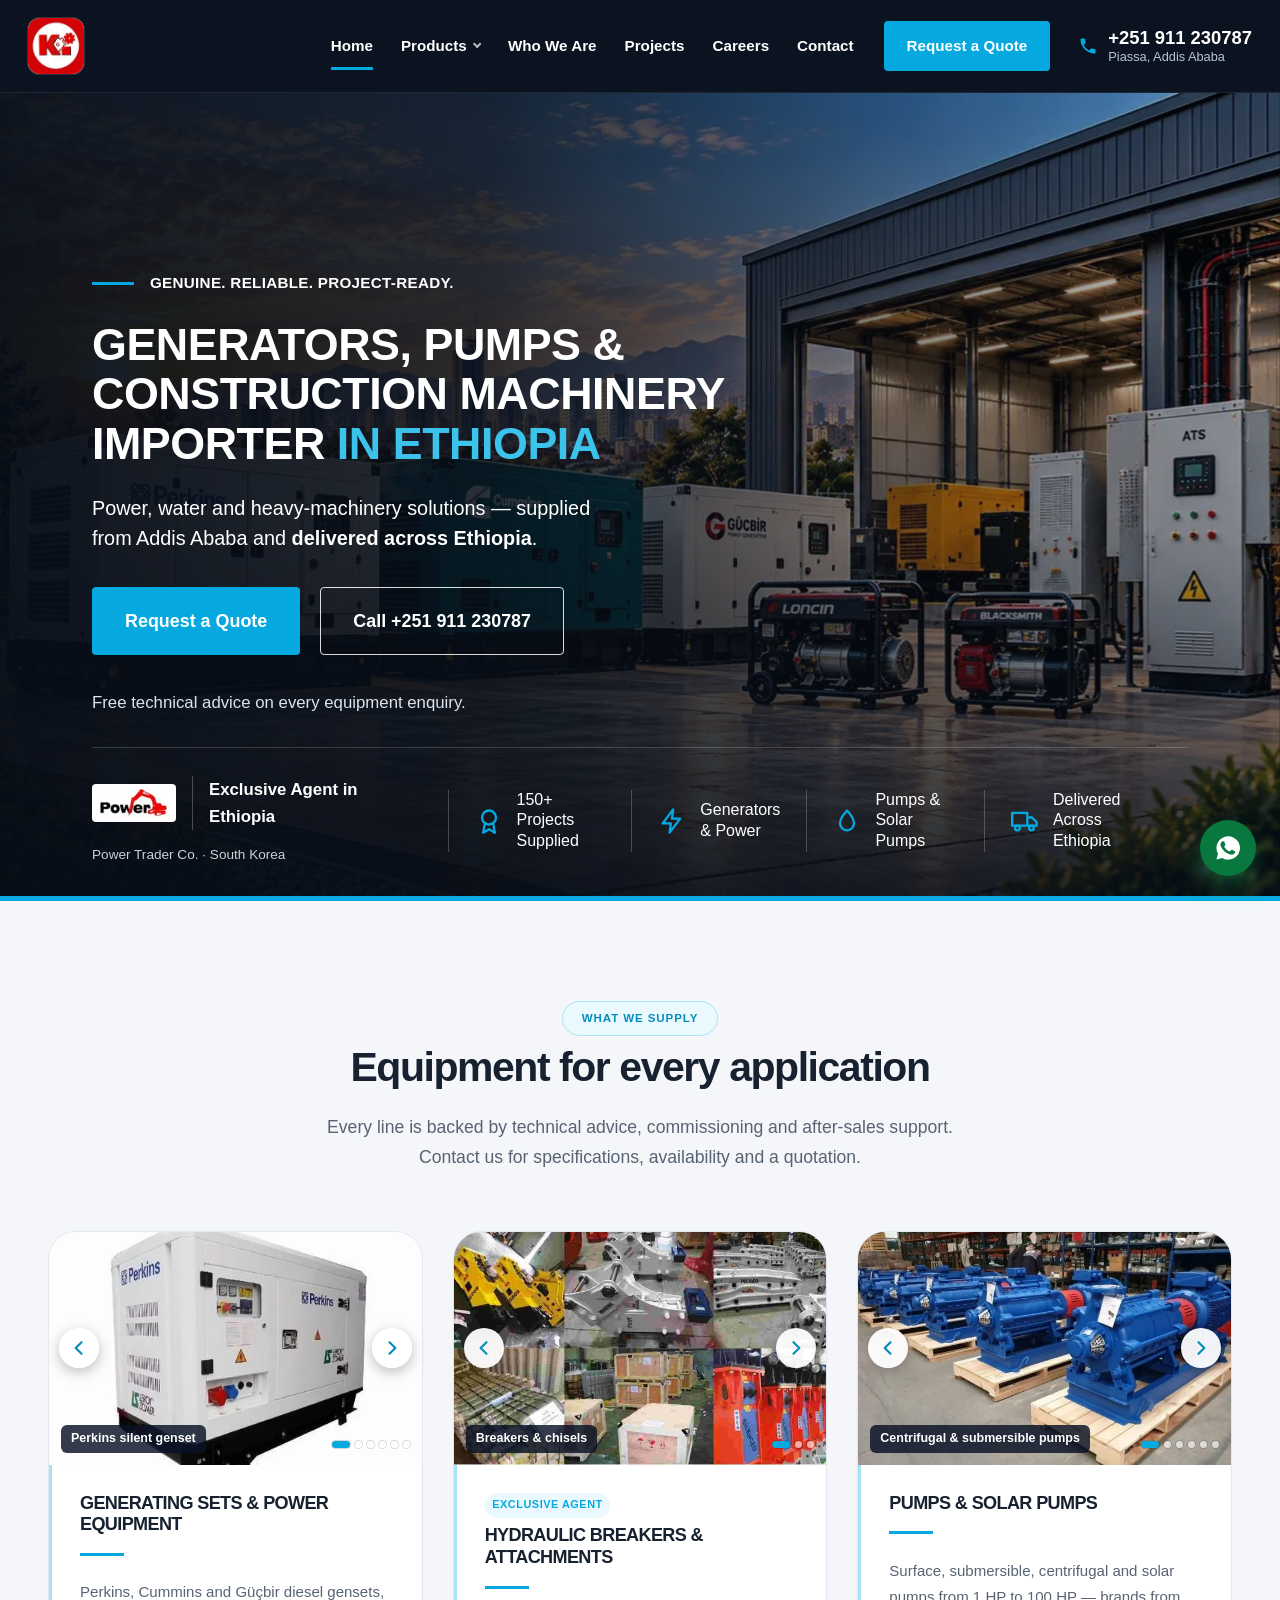
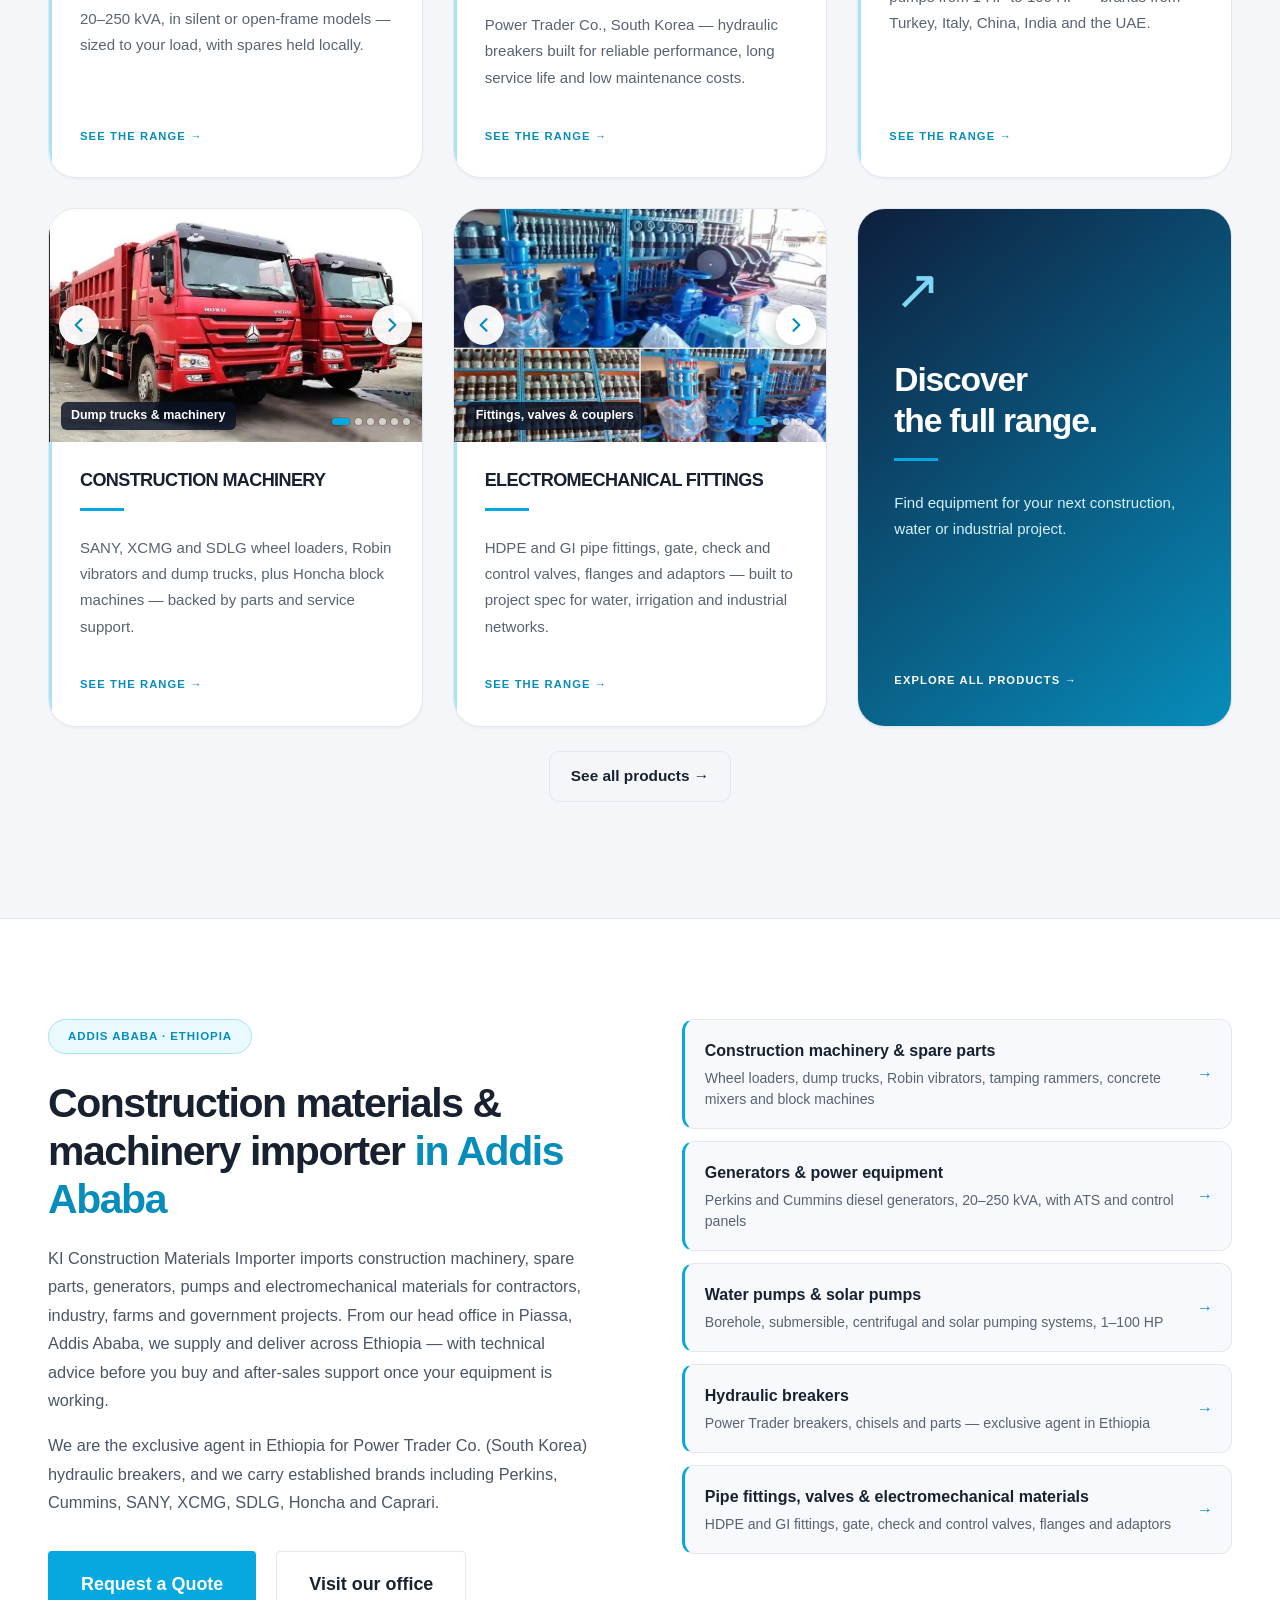
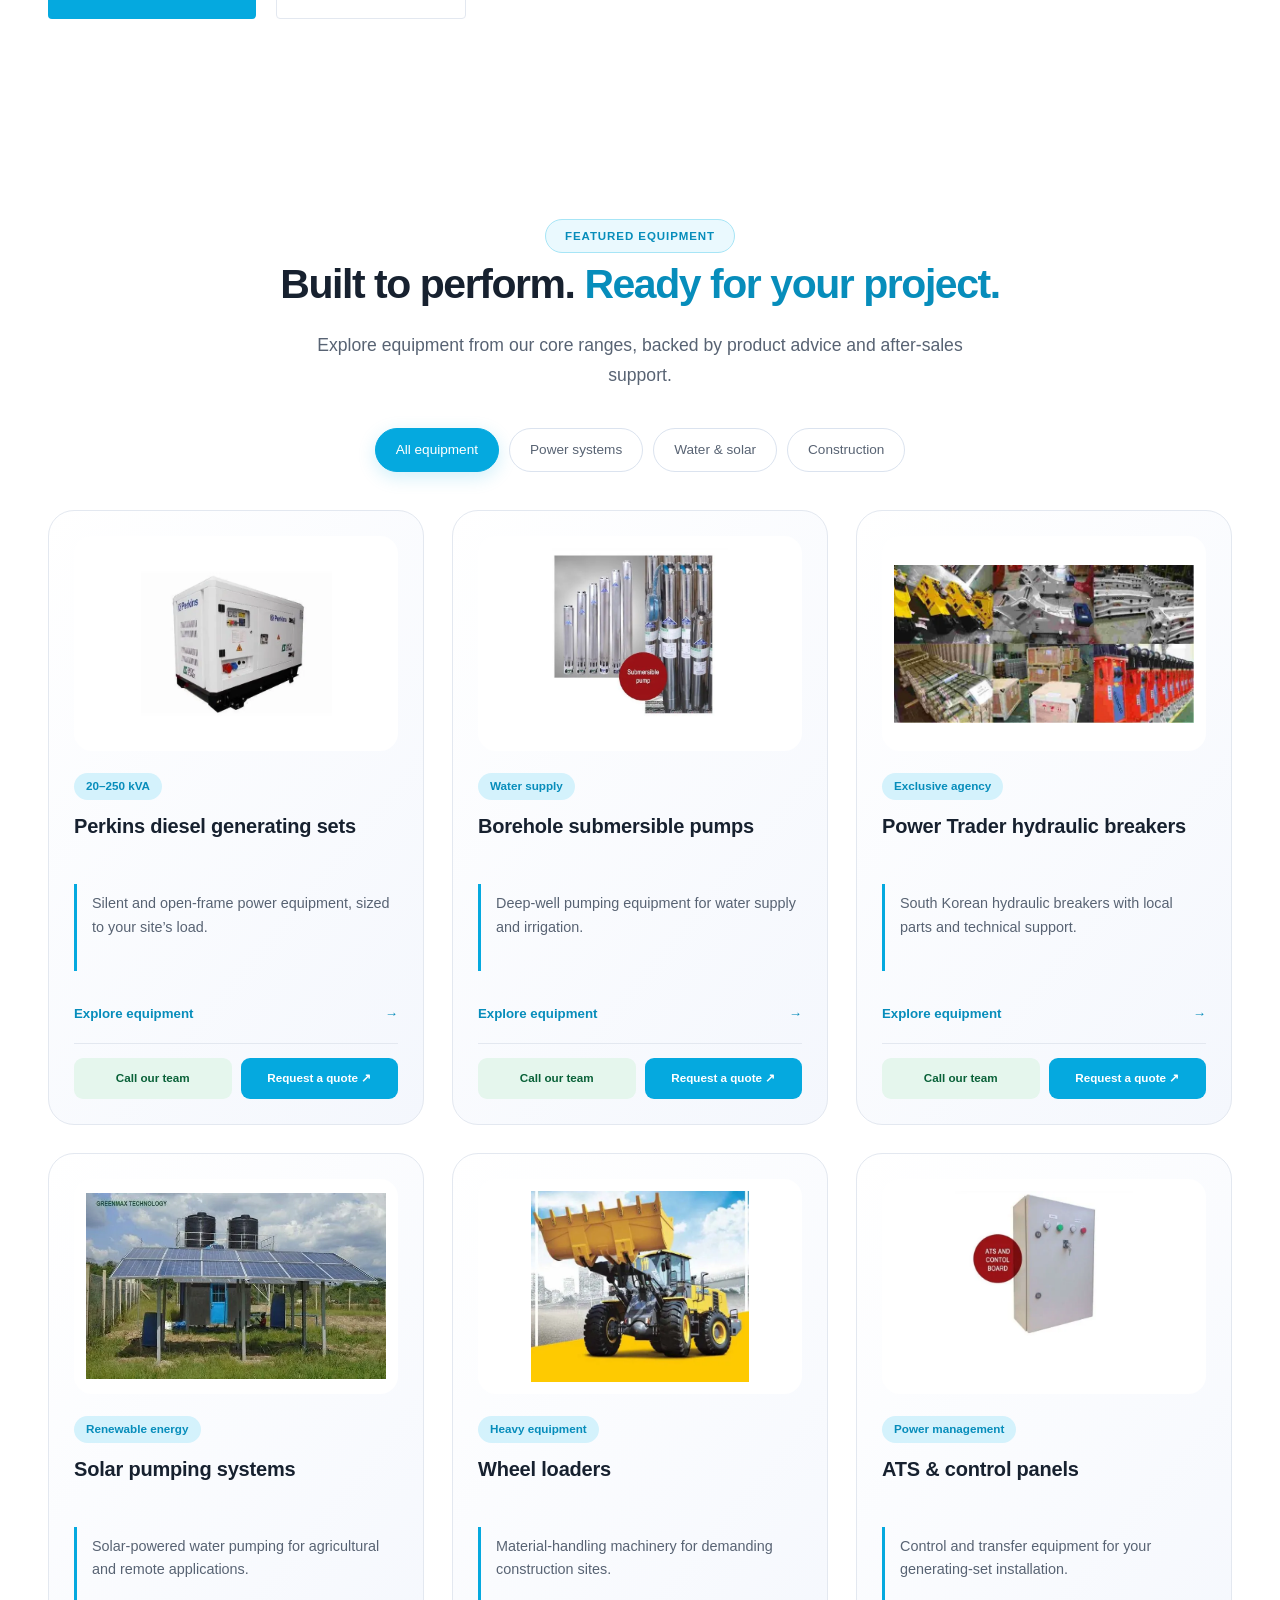
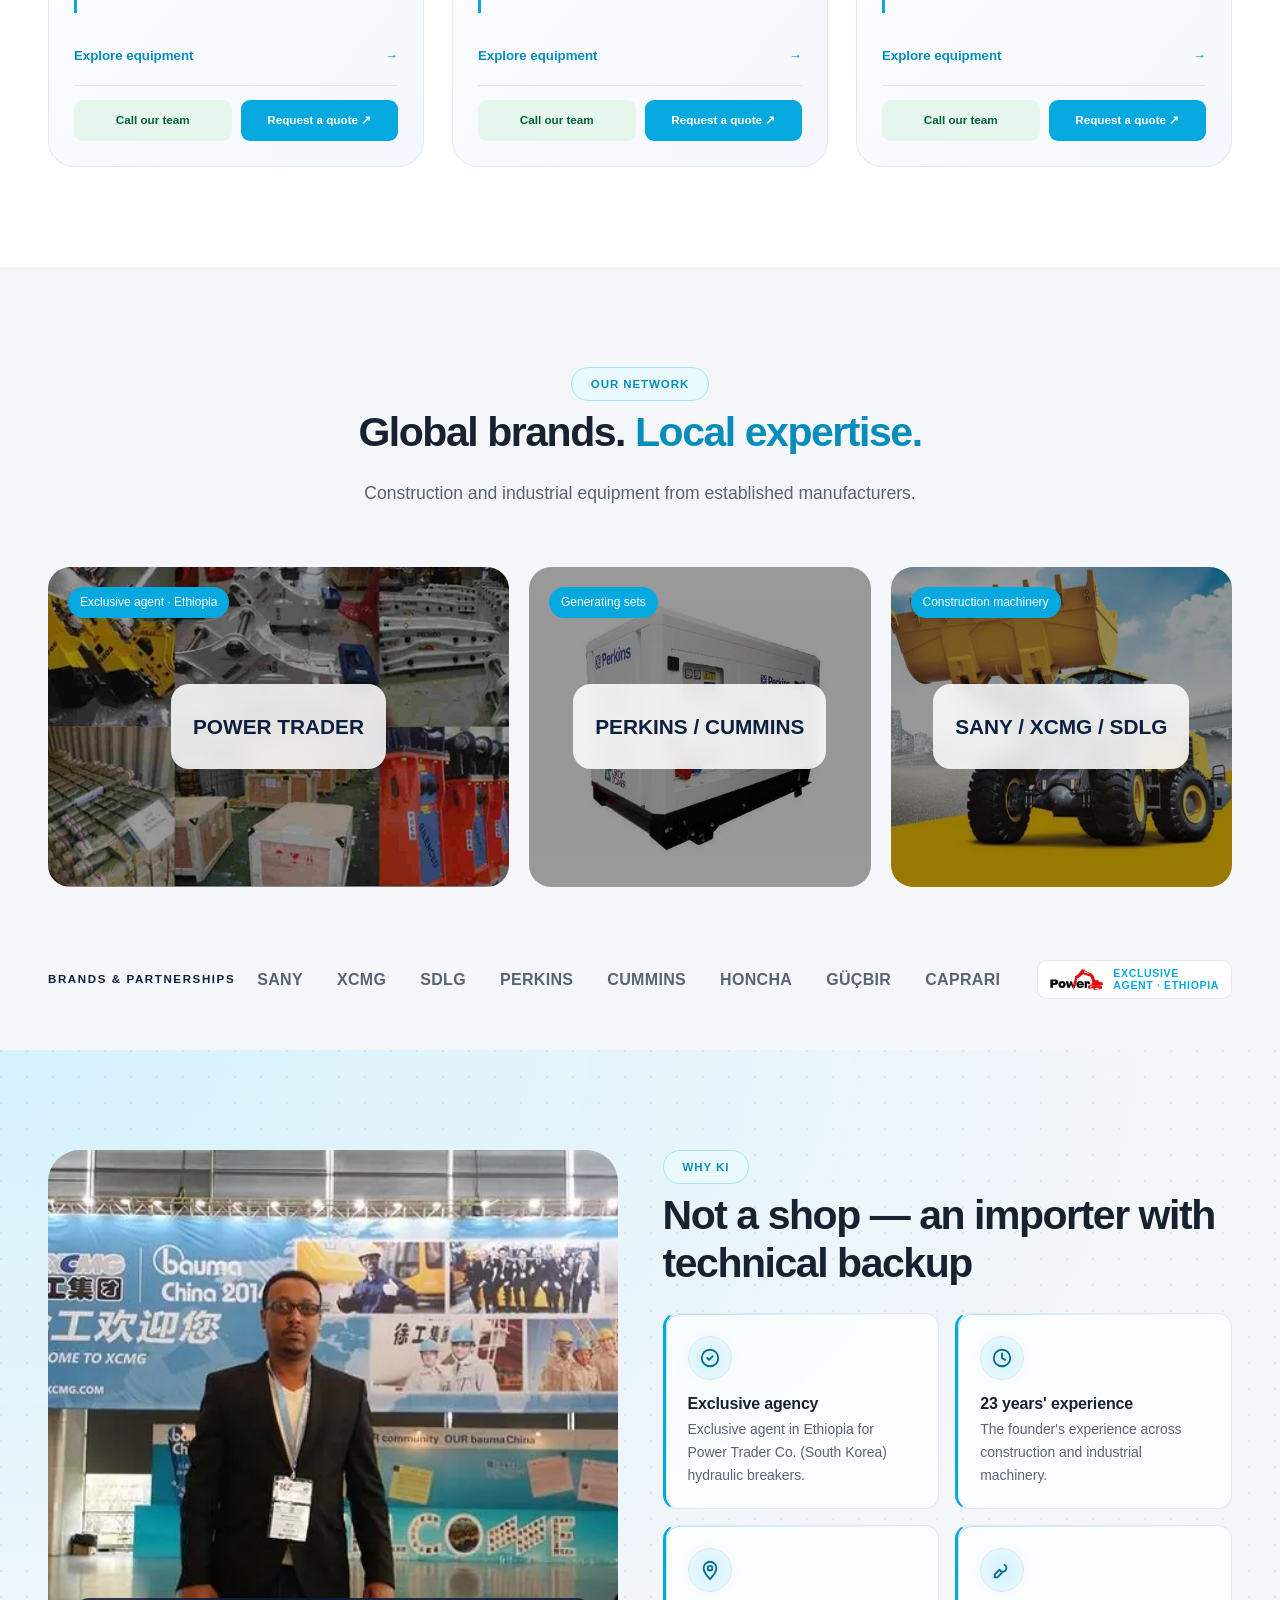
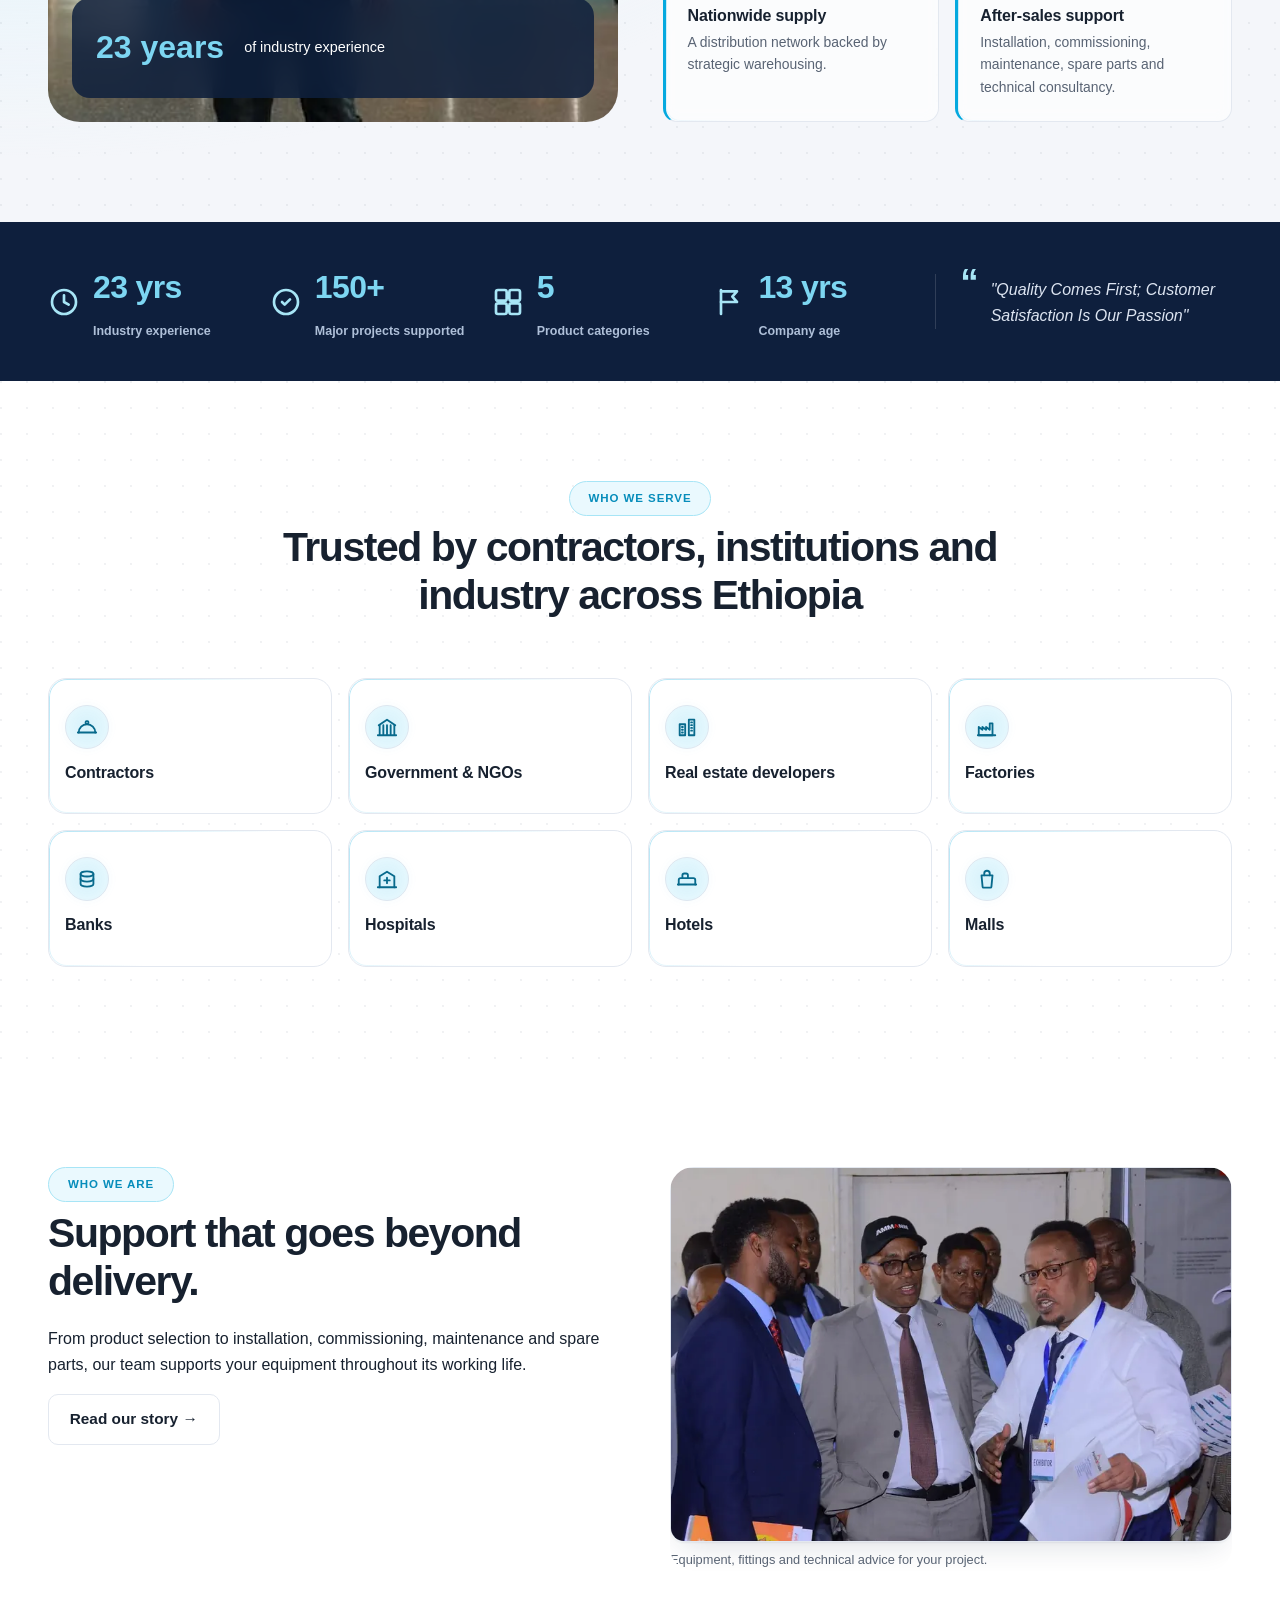
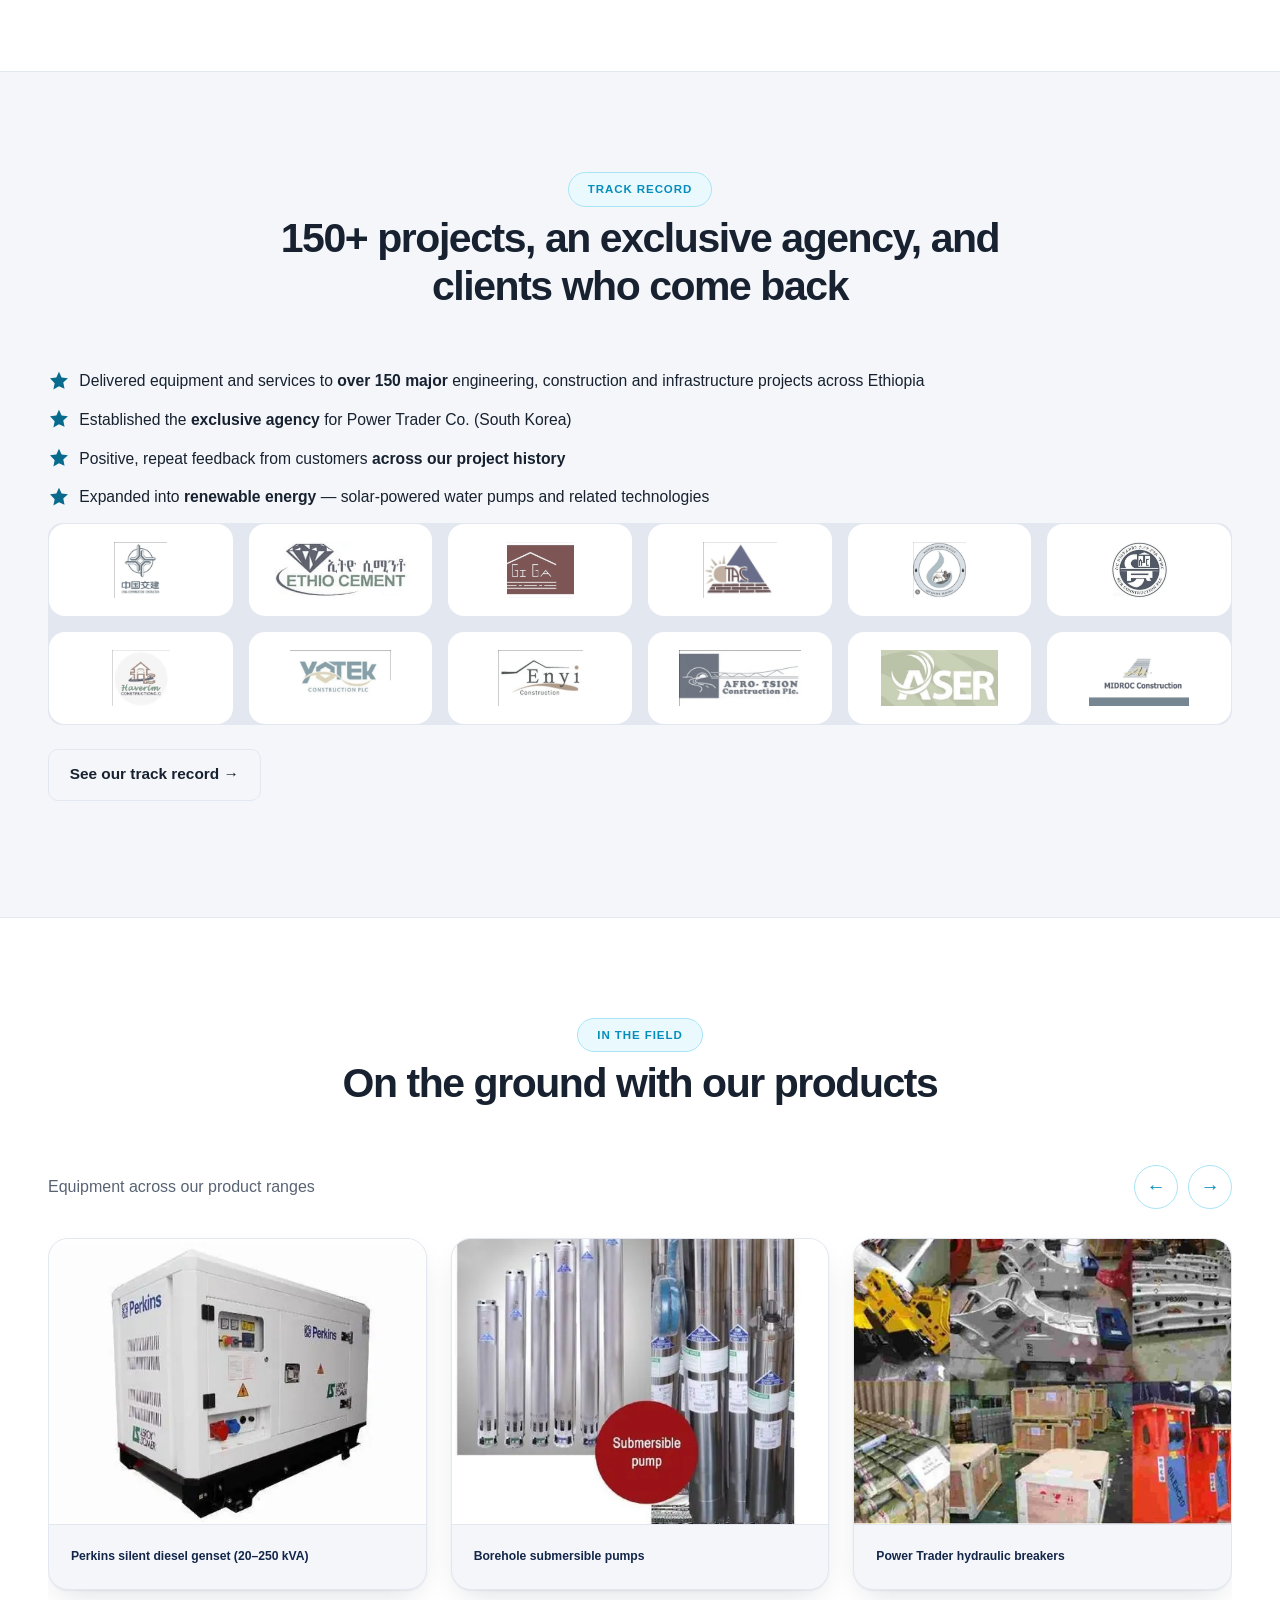
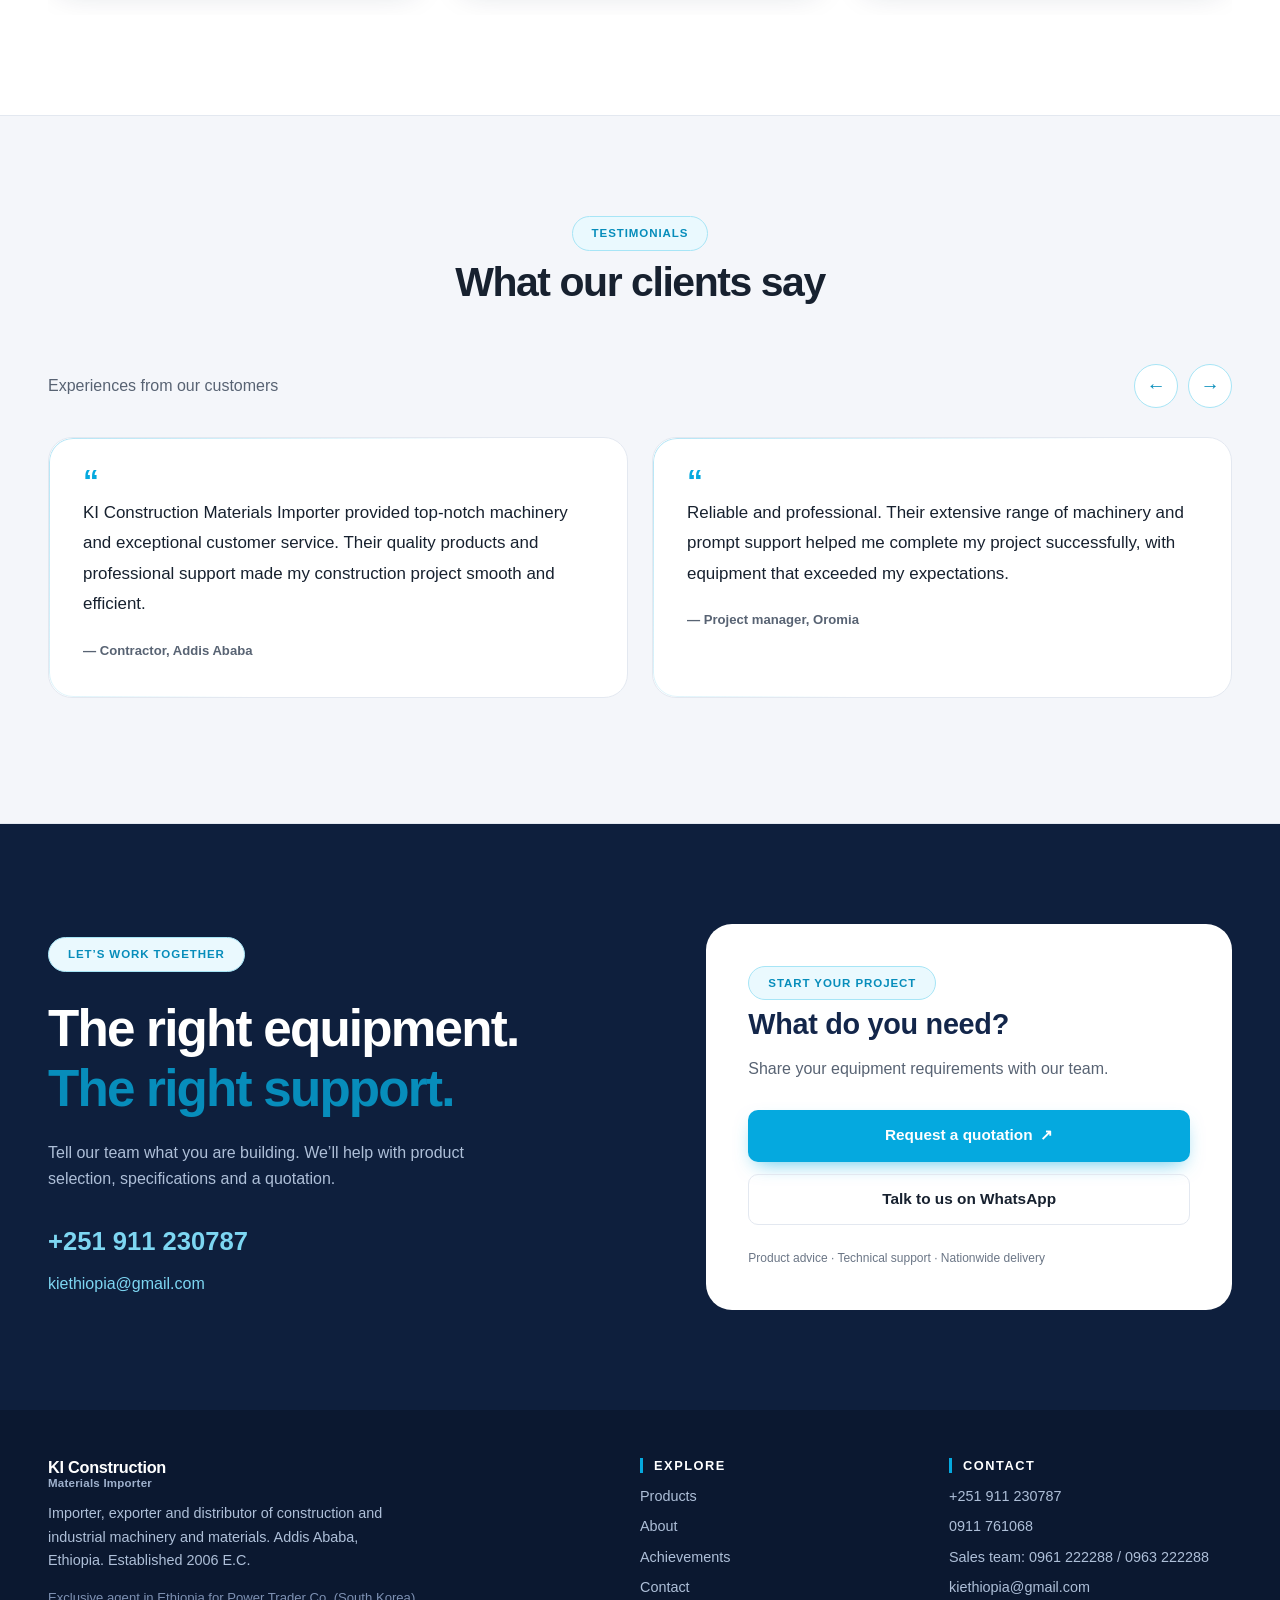
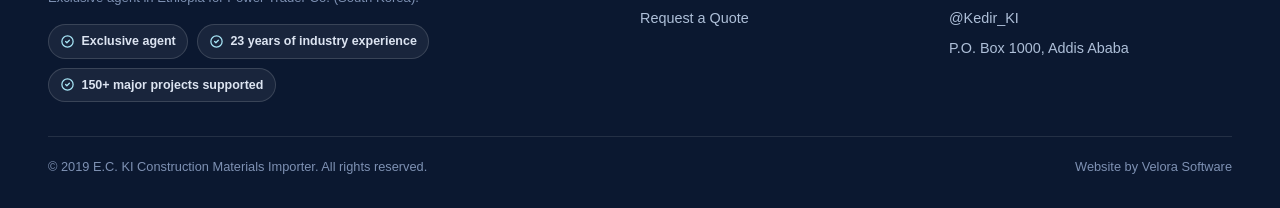
==== commit 8a2bb552: "Use a water blue (cyan) for buttons and accents Swaps the royal blue accent family for the cyan shad" ====
--- a/index.html
+++ b/index.html
@@ -90,8 +90,8 @@
 <link rel="icon" type="image/png" sizes="32x32" href="/img/ki-icon-32.png">
 <link rel="icon" type="image/png" sizes="16x16" href="/img/ki-icon-16.png">
 <link rel="apple-touch-icon" sizes="180x180" href="/img/ki-icon-180.png">
-<link rel="stylesheet" href="assets.min.css?v=20261001-h">
-<link rel="stylesheet" href="home-refresh.css?v=20261001-h">
+<link rel="stylesheet" href="assets.min.css?v=20261001-i">
+<link rel="stylesheet" href="home-refresh.css?v=20261001-i">
 <link rel="preload" as="image" href="img/hero-gensets.webp"
   imagesrcset="img/hero-gensets-640.webp 640w, img/hero-gensets-768.webp 768w, img/hero-gensets.webp 1280w"
   imagesizes="100vw" type="image/webp" fetchpriority="high">
--- a/assets.min.css
+++ b/assets.min.css
@@ -1 +1 @@
-:root{--charcoal:#0e1f3d;--charcoal-800:#13264a;--charcoal-700:#1d3766;--charcoal-600:#274a86;--brand:#2563eb;--brand-hover:#1d4ed8;--brand-strong:#1e3a8a;--brand-light:#bfdbfe;--brand-soft:#eff6ff;--red:#2563eb;--ink:#17212f;--muted:#586373;--paper:#ffffff;--mist:#f4f6fa;--line:#e3e8f0;--wa:#08783f;--tg:#00669c;--maxw:1160px;--radius:14px;--shadow:0 1px 2px rgba(14,31,61,.06),0 12px 32px -12px rgba(14,31,61,.18);--ease:cubic-bezier(.4,0,.2,1)}*,::after,::before{box-sizing:border-box}html{scroll-behavior:smooth;scroll-padding-top:88px}body{margin:0;color:var(--ink);background:var(--paper);font-family:-apple-system,BlinkMacSystemFont,"Segoe UI",Roboto,Helvetica,Arial,sans-serif;line-height:1.62;font-size:16px;-webkit-font-smoothing:antialiased;overflow-x:hidden}img{max-width:100%;height:auto;display:block}a{color:inherit}h1,h2,h3,h4{line-height:1.2;margin:0 0 .5em;font-weight:750;letter-spacing:-.01em}h2{font-size:clamp(1.55rem,4.2vw,2.3rem)}h3{font-size:1.18rem}p{margin:0 0 1em}.wrap{max-width:var(--maxw);margin:0 auto;padding:0 20px}.sr-only{position:absolute!important;width:1px!important;height:1px!important;padding:0!important;margin:-1px!important;overflow:hidden!important;clip:rect(0,0,0,0)!important;white-space:nowrap!important;border:0!important}.eyebrow{display:inline-block;font-size:.74rem;font-weight:800;letter-spacing:.16em;text-transform:uppercase;color:var(--brand-strong);margin-bottom:.6em}section{padding:64px 0}section.alt{background:var(--mist);border-block:1px solid var(--line)}.sec-head{max-width:640px;margin-bottom:34px}.sec-head p{color:var(--muted);margin:0}@media(min-width:900px){section{padding:88px 0}}.btn{display:inline-flex;align-items:center;gap:.5em;justify-content:center;padding:.8em 1.35em;min-height:44px;border-radius:999px;font-weight:700;font-size:.96rem;text-decoration:none;border:1.5px solid transparent;cursor:pointer;transition:transform .18s var(--ease),box-shadow .18s var(--ease),background .18s var(--ease);white-space:nowrap}.btn svg{width:1.15em;height:1.15em;flex:none}.btn:hover{transform:translateY(-2px)}.btn:active{transform:translateY(0);transition-duration:.08s}.btn-brand{background:var(--brand);color:#fff;box-shadow:0 8px 20px -8px rgba(37,99,235,.7)}.btn-brand:hover{background:var(--brand-hover)}.btn-ghost{border-color:rgba(255,255,255,.5);color:#fff}.btn-ghost:hover{background:rgba(255,255,255,.12)}.btn-outline{border-color:var(--line);color:var(--ink)}.btn-outline:hover{border-color:var(--charcoal);background:var(--mist)}.btn-wa{background:var(--wa);color:#fff}.btn-tg{background:var(--tg);color:#fff}.btn-dark{background:var(--charcoal);color:#fff}.btn-sm{padding:.6em 1em;font-size:.88rem}.topbar{background:var(--charcoal-800);color:#cdd8ea;font-size:.82rem}.topbar .wrap{display:flex;gap:22px;align-items:center;min-height:38px;flex-wrap:wrap}.topbar a{text-decoration:none;color:#cdd8ea;display:inline-flex;align-items:center;gap:.4em}.topbar a:hover{color:#fff}.topbar-phones{display:inline-flex;align-items:center;gap:.45em}.topbar .spacer{margin-left:auto}.topbar .tag{color:var(--brand-light);font-weight:700}@media(max-width:760px){.topbar{display:none}}header.site{position:sticky;top:0;z-index:50;background:rgba(11,19,32,.96);backdrop-filter:blur(10px);border-bottom:1px solid rgba(255,255,255,.08);color:#fff}@media(max-width:760px){header.site{border-bottom:1px solid rgba(255,255,255,.16);box-shadow:0 8px 20px -10px rgba(0,0,0,.55)}}.nav{display:flex;align-items:center;gap:14px;min-height:64px}.brand{display:flex;align-items:center;gap:11px;text-decoration:none;color:#fff;font-weight:800;letter-spacing:-.02em}.brand img{width:58px;height:58px;border-radius:12px;background:var(--brand);flex:none;object-fit:contain;box-shadow:0 0 0 1px rgba(255,255,255,.2)}.brand span{font-size:1.02rem;line-height:1.15;max-width:15ch}.brand span b{display:block;font-size:.72rem;font-weight:600;color:#9fb1cd;letter-spacing:.02em}.nav-links{display:none;margin-left:auto;gap:4px;align-items:center}.nav-links a{text-decoration:none;color:#dce4f1;font-weight:600;font-size:.95rem;padding:.5em .7em;border-radius:8px;white-space:nowrap;transition:background .2s var(--ease),color .2s var(--ease)}.nav-links a:hover{background:rgba(255,255,255,.1);color:#fff}.nav-links a.active,.nav-links a[aria-current=page]{color:var(--brand-light);background:rgba(37,99,235,.12)}.has-sub{position:relative}.has-sub>a::after{content:"";display:inline-block;width:.42em;height:.42em;margin-left:.45em;border-right:2px solid currentColor;border-bottom:2px solid currentColor;transform:translateY(-2px) rotate(45deg);opacity:.7}.sub{position:absolute;top:calc(100% + 4px);left:0;min-width:238px;background:var(--charcoal-800);border:1px solid rgba(255,255,255,.12);border-radius:12px;padding:6px;display:none;box-shadow:0 22px 46px -14px rgba(0,0,0,.55)}.has-sub:focus-within .sub,.has-sub:hover .sub{display:block}.sub a{display:block;white-space:nowrap;font-size:.9rem;font-weight:600;padding:.55em .75em;border-radius:8px}.langswitch{display:inline-flex;border:1px solid rgba(255,255,255,.28);border-radius:999px;overflow:hidden;flex:none;margin-left:12px}.langbtn{background:0 0;border:0;color:#cdd8ea;font-family:inherit;font-size:.8rem;font-weight:700;padding:.42em .72em;cursor:pointer;line-height:1}.langbtn[aria-pressed=true]{background:var(--brand);color:#fff}.langswitch .langbtn+.langbtn{border-left:1px solid rgba(255,255,255,.28)}.langswitch{display:none}.nav-cta{margin-left:12px}.call-mini{display:none;place-items:center;width:44px;height:44px;flex:none;border-radius:10px;background:var(--brand);color:#fff;text-decoration:none;box-shadow:0 6px 16px -6px rgba(37,99,235,.7)}.call-mini svg{width:20px;height:20px}.home-call span{display:none}.call-mini:hover{background:var(--brand-hover)}.nav .menu-btn{margin-left:auto;background:0 0;border:1px solid rgba(255,255,255,.25);color:#fff;width:44px;height:44px;flex:none;border-radius:10px;display:grid;place-items:center;cursor:pointer}.nav .menu-btn svg{width:22px;height:22px}@media(min-width:1040px){.nav-links{display:flex}.nav .menu-btn{display:none}.call-mini{display:none}}@media(max-width:1039px){.nav-cta{display:none}.langswitch{margin-left:auto}.call-mini{display:grid;margin-left:auto}.nav .menu-btn{margin-left:8px}.langbtn{padding:.62em .9em;font-size:.82rem}}@media(max-width:600px){header.site .brand{gap:8px;min-width:0}header.site .brand span{display:block;font-size:.82rem;max-width:15ch}header.site .brand span b{font-size:.59rem}header.site .brand img{width:46px;height:46px;border-radius:10px}.nav{gap:8px}.langbtn{padding:.55em .68em;font-size:.8rem}.nav .menu-btn{margin-left:0}.call-mini svg{width:20px;height:20px}.nav .menu-btn svg{width:22px;height:22px}}.mnav{display:none;position:absolute;top:100%;left:0;right:0;background:var(--charcoal-800);border-bottom:1px solid rgba(255,255,255,.08);max-height:calc(100vh - 66px);max-height:calc(100dvh - 66px);overflow-y:auto;overscroll-behavior:contain;box-shadow:0 16px 30px rgba(0,0,0,.2)}.mnav.open{display:block}@media(min-width:761px) and (max-width:1039px){.mnav{max-height:calc(100vh - 104px);max-height:calc(100dvh - 104px)}}.mnav a{display:block;padding:13px 20px;color:#dce4f1;text-decoration:none;font-weight:600;border-top:1px solid rgba(255,255,255,.06)}.mnav a:first-child{border-top:none}.mnav a.active,.mnav a[aria-current=page]{color:var(--brand-light)}.mnav a.sub-link{padding-left:38px;font-weight:500;font-size:.92rem;color:#9fb1cd}.mnav .row{padding:16px 20px;display:flex;gap:10px;flex-wrap:wrap}@media(min-width:1040px){.mnav{display:none!important}}.page-hero{background:radial-gradient(1100px 460px at 82% -20%,rgba(37,99,235,.42),transparent 60%),linear-gradient(180deg,var(--charcoal) 0,var(--charcoal-800) 100%);color:#fff;padding:40px 0 46px}.page-hero .crumbs{font-size:.8rem;color:#93a6c6;margin-bottom:14px}.page-hero .crumbs a{color:#93a6c6;text-decoration:none}.page-hero .crumbs a:hover{color:#fff}.page-hero .eyebrow{color:var(--brand-light)}.page-hero h1{font-size:clamp(1.8rem,5vw,2.7rem);margin-bottom:.3em}.page-hero p{color:#c7d3e8;max-width:62ch;font-size:1.05rem;margin:0}.page-hero .pcta{margin-top:24px;display:flex;flex-wrap:wrap;gap:12px}@media(min-width:900px){.page-hero{padding:60px 0 64px}}.hero{position:relative;color:#fff;overflow:hidden;background:linear-gradient(180deg,var(--charcoal) 0,var(--charcoal-800) 100%);padding:0}.hero-backgrounds{position:absolute;inset:0;z-index:1}.hero-slides{position:absolute;inset:0}.hero-slide{position:absolute;inset:0;display:none;opacity:0}.hero-slide.is-active{display:block;opacity:1}.hero-slide img{width:100%;height:100%;object-fit:cover}.hero-slide:first-child img{object-position:center 55%}.hero-slide:nth-child(2) img{object-position:35% 65%}.hero-slide:nth-child(3) img{object-position:center 55%}.hero-slide:nth-child(4) img{object-position:68% 50%}.hero-slide:nth-child(5) img{object-position:40% 60%}.hero-glow{position:absolute;inset:0;overflow:hidden;pointer-events:none}.hero-glow::after,.hero-glow::before{content:"";position:absolute;border-radius:50%;filter:blur(60px)}.hero-glow::before{width:46vw;height:46vw;max-width:560px;max-height:560px;top:-16%;right:-8%;background:radial-gradient(circle,rgba(37,99,235,.55),transparent 70%);animation:heroGlowA 16s ease-in-out infinite}.hero-glow::after{width:38vw;height:38vw;max-width:460px;max-height:460px;bottom:-18%;left:-6%;background:radial-gradient(circle,rgba(37,99,235,.45),transparent 70%);animation:heroGlowB 18s ease-in-out infinite}@keyframes heroGlowA{0%,100%{transform:translate(0,0) scale(1)}50%{transform:translate(-4%,6%) scale(1.12)}}@keyframes heroGlowB{0%,100%{transform:translate(0,0) scale(1)}50%{transform:translate(5%,-5%) scale(1.1)}}@media(prefers-reduced-motion:reduce){.hero-glow::after,.hero-glow::before{animation:none}}.hero-tex{position:absolute;inset:-48px;pointer-events:none;background-image:radial-gradient(circle at 1px 1px,rgba(255,255,255,.16) 1px,transparent 1.6px);background-size:24px 24px;background-repeat:repeat;animation:heroGridDrift 34s linear infinite;will-change:transform}@keyframes heroGridDrift{from{transform:translate3d(0,0,0)}to{transform:translate3d(-48px,-48px,0)}}.hero-backgrounds::after{content:"";position:absolute;inset:0;z-index:3;pointer-events:none;background-image:linear-gradient(100deg,rgba(9,18,37,.95) 0,rgba(9,18,37,.88) 34%,rgba(9,18,37,.6) 58%,rgba(9,18,37,.22) 80%,rgba(9,18,37,.4) 100%),linear-gradient(0deg,rgba(7,14,28,.65),transparent 38%)}@media(max-width:760px){.hero-backgrounds::after{background-image:linear-gradient(180deg,rgba(9,18,37,.55) 0,rgba(9,18,37,.32) 42%,rgba(9,18,37,.52) 100%),linear-gradient(0deg,rgba(7,14,28,.45),transparent 45%)}}.hero-cta .btn-brand{position:relative;overflow:hidden}.hero-cta .btn-brand::after{content:"";position:absolute;top:0;left:0;width:36%;height:100%;background:linear-gradient(120deg,transparent,rgba(255,255,255,.12),transparent);transform:translate3d(-180%,0,0);animation:heroBtnShimmer 3.6s ease-in-out infinite}@keyframes heroBtnShimmer{0%{transform:translate3d(-180%,0,0)}28%{transform:translate3d(400%,0,0)}100%{transform:translate3d(400%,0,0)}}@media(prefers-reduced-motion:reduce){.hero-tex{animation:none}.hero-cta .btn-brand::after{animation:none;display:none}}.hero .wrap{position:relative;padding-block:56px 42px}.hero .hero-card{position:relative;z-index:10;opacity:1!important;animation:none!important;transition:none!important}.hero-content{max-width:660px;background:rgba(9,18,37,.92);border:1px solid rgba(255,255,255,.14);border-radius:20px;padding:26px 24px;backdrop-filter:blur(8px);-webkit-backdrop-filter:blur(8px);box-shadow:0 28px 70px -24px rgba(0,0,0,.6)}@media(max-width:640px){.hero-content{padding:22px 18px;border-radius:16px}}@media(max-width:760px){.hero-content{background:rgba(9,18,37,.78)}}.hero h1{font-size:clamp(2rem,5.6vw,3.15rem);margin-bottom:.35em}.hero h1 .hl{color:var(--brand-light)}.hero .slogan{color:var(--brand-light);font-weight:700;font-size:1.02rem;margin-bottom:1em}.hero p.lead{color:#c5d1e6;font-size:1.06rem;max-width:54ch;margin-bottom:1.4em}.hero-cta{display:flex;flex-wrap:wrap;gap:12px}.hero-badges{display:flex;flex-wrap:wrap;gap:10px;margin-top:22px}.hero-badges .b{display:flex;align-items:center;gap:.6em;font-size:.85rem;color:#eef2f9;font-weight:600;background:rgba(255,255,255,.08);border:1px solid rgba(255,255,255,.18);border-radius:999px;padding:.6em 1.05em}.hero-badges .b .ic{width:18px;height:18px;flex:none;color:var(--brand-light)}.hero-badges b{color:#fff}.hero-badges .dot{display:none}@media(min-width:900px){.hero .wrap{padding-block:40px 48px}}@media(max-width:760px){.hero p.lead{color:#f1f5f9}.hero-badges .b{color:#e2e8f0}.hero .slogan{color:var(--brand-light)}}@media(max-width:431px){.hero .wrap{padding-block:26px 22px}.hero h1{font-size:1.6rem;margin-bottom:.3em}.hero .slogan{font-size:.92rem;margin-bottom:.65em}.hero p.lead{font-size:.92rem;margin-bottom:1em}.hero-badges{margin-top:14px;gap:8px}}.hero{border-bottom:4px solid var(--brand)}.hero .wrap{padding-block:88px 44px;min-height:690px;display:flex;align-items:flex-end}.hero-content{max-width:900px;background:0 0;border:0;border-radius:0;padding:0;backdrop-filter:none;-webkit-backdrop-filter:none;box-shadow:none}.hero-panel>.eyebrow{display:flex;align-items:center;gap:16px;margin-bottom:22px;font-size:.78rem;color:#fff!important}.hero-panel>.eyebrow::before{content:"";width:42px;height:3px;background:var(--brand);flex:none}.hero h1{max-width:17ch;font-size:clamp(2.6rem,4.3vw,3.7rem);line-height:1.04;text-transform:uppercase;letter-spacing:-.035em;margin-bottom:.38em}.hero h1 .hl{color:#3b82f6}.hero .slogan{font-size:1.08rem;color:#fff;margin-bottom:1em}.hero p.lead{max-width:60ch;color:#eef1f5;font-size:1.08rem;line-height:1.65;margin-bottom:1.75em}.hero-cta{gap:16px}.hero-cta .btn{border-radius:4px;min-width:220px;min-height:58px;font-size:1rem}.hero-cta .btn-ghost{border-color:rgba(255,255,255,.8);background:rgba(8,18,28,.28)}.hero-badges{display:grid;grid-template-columns:repeat(3,minmax(0,1fr));gap:0;margin-top:56px;padding-top:24px;border-top:1px solid rgba(255,255,255,.25)}.hero-badges .b{justify-content:center;min-height:58px;border:0;border-radius:0;background:0 0;padding:8px 18px;border-right:1px solid rgba(255,255,255,.25);font-size:.86rem}.hero-badges .b:first-child{padding-left:0;justify-content:flex-start}.hero-badges .b:last-child{border-right:0;padding-right:0;justify-content:flex-end}.hero-backgrounds::after{background-image:linear-gradient(90deg,rgba(4,17,28,.98) 0,rgba(4,17,28,.91) 38%,rgba(4,17,28,.54) 66%,rgba(4,17,28,.28) 100%),linear-gradient(0deg,rgba(4,17,28,.78),transparent 52%)}@media(max-width:760px){header.site .brand span{display:none}header.site .brand img{width:58px;height:58px}header.site .home-call{display:flex;width:auto;height:44px;padding:0 7px;margin-left:auto;gap:7px;border-radius:8px;background:0 0;box-shadow:none;color:#fff;font-weight:800;font-size:.72rem;white-space:nowrap}header.site .home-call span{display:inline}header.site .home-call svg{color:var(--brand-light)}.hero .wrap{min-height:calc(100svh - 64px);padding-block:54px 26px;align-items:flex-start}.hero-content{width:100%;background:0 0;padding:0;border-radius:0}.hero-backgrounds::after{background-image:linear-gradient(90deg,rgba(4,17,28,.98) 0,rgba(4,17,28,.92) 64%,rgba(4,17,28,.68) 100%),linear-gradient(0deg,rgba(4,17,28,.88),rgba(4,17,28,.3) 60%)}.hero-panel>.eyebrow{font-size:.7rem;gap:12px;margin-bottom:20px}.hero-panel>.eyebrow::before{width:34px}.hero h1{max-width:14ch;font-size:clamp(2rem,8.2vw,3rem);line-height:1.08;margin-bottom:.55em}.hero .slogan{font-size:.9rem;margin-bottom:1em}.hero p.lead{font-size:.98rem;line-height:1.6;margin-bottom:1.5em}.hero-cta{display:grid;grid-template-columns:1fr;gap:12px}.hero-cta .btn{width:100%;min-height:58px;font-size:.96rem;border-radius:4px}.hero-badges{grid-template-columns:repeat(3,minmax(0,1fr));margin-top:42px;padding-top:20px}.hero-badges .b,.hero-badges .b:first-child,.hero-badges .b:last-child{grid-column:auto;justify-content:center;padding:8px 10px;min-width:0;text-align:center;font-size:.72rem;flex-direction:column}.hero-badges .b:last-child{border-right:0}}@media(max-width:379px){header.site .home-call{font-size:.66rem;padding-inline:4px;gap:5px}header.site .home-call svg{width:17px;height:17px}.hero .wrap{padding-top:42px}.hero h1{font-size:1.85rem}}.brands{position:relative;background:var(--mist);border-block:1px solid var(--line);padding:14px 0;overflow:hidden}.brands::before{content:"";position:absolute;inset:0;pointer-events:none;background-image:radial-gradient(circle at 1px 1px,rgba(14,31,61,.08) 1px,transparent 1.6px);background-size:22px 22px}.brands .wrap{position:relative;display:flex;flex-wrap:wrap;align-items:center;justify-content:space-between;gap:10px 20px}.brands-row{display:flex;flex-wrap:wrap;align-items:center;gap:8px 10px}.brands .label{flex:none;font-size:.72rem;letter-spacing:.14em;text-transform:uppercase;color:var(--charcoal);font-weight:800}.brands .wm{font-weight:800;letter-spacing:.02em;color:var(--charcoal-700);font-size:.86rem;line-height:1;background:#fff;border:1px solid var(--line);border-radius:8px;padding:6px 11px}.brands .pt{align-self:center;flex:none;display:inline-flex;align-items:center;gap:9px;background:#fff;border:1px solid var(--line);border-radius:10px;padding:7px 12px}.brands .pt img{height:22px;width:auto;display:block}.brands .pt small{color:var(--red);font-weight:800;font-size:.66rem;letter-spacing:.06em;line-height:1.1}.stats-band{background:var(--charcoal);color:#fff;padding:34px 0}.stats{display:grid;gap:24px;grid-template-columns:repeat(2,1fr)}.stats .stat{display:flex;align-items:center;gap:13px}.stats .stat .ic{width:32px;height:32px;flex:none;color:var(--brand-light)}.stats .n{font-size:1.5rem;font-weight:800;letter-spacing:-.02em;color:#fff}.stats .l{font-size:.78rem;color:#aebfd8;font-weight:600}.stats .quote{grid-column:1/-1;display:flex;gap:12px;align-items:flex-start;padding-top:22px;margin-top:2px;border-top:1px solid rgba(255,255,255,.14)}.stats .quote .q{font-size:2.3rem;line-height:.5;color:var(--brand-light);font-weight:800;flex:none}.stats .quote p{margin:.15em 0 0;font-style:italic;color:#dce4f1;font-size:1rem;max-width:44ch}@media(min-width:760px){.stats{grid-template-columns:repeat(4,1fr) 1.5fr;align-items:center}.stats .quote{grid-column:auto;border-top:0;padding-top:0;margin-top:0;padding-left:24px;border-left:1px solid rgba(255,255,255,.14)}}.cards{display:grid;gap:22px}@media(min-width:680px){.cards{grid-template-columns:repeat(2,1fr)}}@media(min-width:1000px){.cards{grid-template-columns:repeat(3,1fr)}}.card{position:relative;background:rgba(255,255,255,.86);backdrop-filter:blur(7px);-webkit-backdrop-filter:blur(7px);border:1px solid transparent;border-radius:var(--radius);overflow:hidden;box-shadow:var(--shadow);display:flex;flex-direction:column}a.card{text-decoration:none;color:inherit;transition:transform .2s var(--ease),box-shadow .2s var(--ease)}a.card:hover{transform:translateY(-4px);box-shadow:0 3px 6px rgba(14,31,61,.08),0 22px 44px -16px rgba(14,31,61,.28)}.card .ph{aspect-ratio:16/10;background:var(--mist);overflow:hidden}.card .ph img{width:100%;height:100%;object-fit:cover;transition:transform .4s ease}.card:hover .ph img,a.card:hover .ph img{transform:scale(1.04)}.card .body{padding:20px 20px 22px;flex:1;display:flex;flex-direction:column}.card h3{margin-bottom:.35em}.card p{color:var(--muted);font-size:.92rem;margin-bottom:.9em}.card ul{margin:0;padding:0;list-style:none;font-size:.88rem}.card li{padding-left:1.4em;position:relative;margin-bottom:.3em;color:var(--ink)}.card li::before{content:"";position:absolute;left:0;top:.5em;width:7px;height:7px;border-radius:2px;background:var(--brand)}.card .more{margin-top:auto;padding-top:12px;font-weight:700;font-size:.88rem;color:var(--brand-strong)}.card .tag-excl{align-self:flex-start;margin-bottom:.7em;background:var(--brand-soft);color:var(--red);font-weight:800;font-size:.68rem;letter-spacing:.05em;padding:.35em .7em;border-radius:999px;text-transform:uppercase}.prod-detail{display:grid;gap:30px;margin-top:6px}@media(min-width:900px){.prod-detail{grid-template-columns:.92fr 1.08fr;gap:48px;align-items:start}}.prod-detail .media img{width:100%;border-radius:var(--radius);border:1px solid var(--line);box-shadow:var(--shadow)}.prod-detail .media figcaption{font-size:.8rem;color:var(--muted);margin-top:8px}.spec h3{margin-top:0}.spec>p{color:var(--muted)}.spec .lead-list{list-style:none;margin:0 0 18px;padding:0}.spec .lead-list li{padding-left:1.6em;position:relative;margin-bottom:.5em}.spec .lead-list li::before{content:"";position:absolute;left:0;top:.55em;width:8px;height:8px;border-radius:2px;background:var(--brand)}.spec .subhead{margin-top:22px}.pill-row{display:flex;flex-wrap:wrap;gap:8px;margin:6px 0 4px}.pill{background:var(--mist);border:1px solid var(--line);border-radius:999px;padding:.35em .8em;font-size:.82rem;font-weight:600}.other-cats{display:flex;flex-wrap:wrap;gap:10px;margin-top:10px}.other-cats a{text-decoration:none;font-weight:600;font-size:.9rem;border:1px solid var(--line);border-radius:999px;padding:.45em .95em;color:var(--ink)}.other-cats a:hover{border-color:var(--charcoal);background:var(--mist)}.range-gal{display:grid;gap:16px;grid-template-columns:repeat(2,1fr);margin-top:8px}@media(min-width:680px){.range-gal{grid-template-columns:repeat(3,1fr)}.range-gal>figure:last-child:nth-child(3n+1){grid-column:2}}.range-gal figure{margin:0;background:#fff;border:1px solid var(--line);border-radius:12px;overflow:hidden;box-shadow:var(--shadow)}.range-gal img{width:100%;height:auto;aspect-ratio:4/3;object-fit:contain;background:var(--mist)}.range-gal figcaption{padding:10px 12px;font-size:.85rem;font-weight:600;border-top:1px solid var(--line);color:var(--ink)}.value-grid{margin-top:8px;display:grid;gap:16px;grid-template-columns:repeat(2,1fr)}@media(min-width:760px){.value-grid{grid-template-columns:repeat(4,1fr)}}.value-card{position:relative;background:rgba(255,255,255,.86);backdrop-filter:blur(7px);-webkit-backdrop-filter:blur(7px);border:1px solid transparent;border-radius:var(--radius);padding:22px 20px;transition:transform .2s var(--ease),box-shadow .2s var(--ease)}.value-card:hover{transform:translateY(-3px);box-shadow:var(--shadow)}.value-card .ic-circle{position:relative;width:44px;height:44px;border-radius:50%;background:var(--brand-soft);border:1px solid #e3e8f0;display:grid;place-items:center;margin-bottom:14px;color:var(--brand-strong);box-shadow:0 0 0 0 rgba(37,99,235,0);transition:box-shadow .35s var(--ease)}.value-card .ic-circle::before{content:"";position:absolute;inset:-7px;border-radius:50%;pointer-events:none;background:radial-gradient(circle,rgba(37,99,235,.14),transparent 72%);filter:blur(3px);opacity:.65;transition:opacity .35s var(--ease)}.value-card .ic-circle svg{position:relative;width:22px;height:22px;transition:transform .4s var(--ease)}.value-card:hover .ic-circle{box-shadow:0 0 16px 1px rgba(37,99,235,.3)}.value-card:hover .ic-circle::before{opacity:1}.value-card:hover .ic-circle svg{transform:rotate(10deg) scale(1.08)}.value-card h3{font-size:1rem;margin-bottom:.35em}.value-card p{margin:0;color:var(--muted);font-size:.88rem}.about-grid{display:grid;gap:34px}@media(min-width:900px){.about-grid{grid-template-columns:1fr 1fr;gap:54px;align-items:start}}.about-media img{border-radius:var(--radius);border:1px solid var(--line);box-shadow:var(--shadow);width:100%}.about-media figcaption{font-size:.8rem;color:var(--muted);margin-top:8px}.vm{display:grid;gap:16px;margin-top:8px}.vm .box{background:#fff;border:1px solid var(--line);border-left:3px solid var(--brand);border-radius:10px;padding:16px 18px}.vm .box h2{margin:0 0 .3em;font-size:.95rem;letter-spacing:.02em;text-transform:uppercase;color:var(--charcoal)}.vm .box p{margin:0;font-size:.92rem;color:var(--muted)}.obj{margin:26px 0 0;padding:0;list-style:none}.obj li{padding-left:1.8em;position:relative;margin-bottom:.6em;font-size:.95rem}.obj li svg{position:absolute;left:0;top:.15em;width:1.2em;height:1.2em;color:var(--wa)}.team{margin-top:14px;display:grid;grid-template-columns:repeat(2,1fr);gap:10px}@media(min-width:760px){.team{grid-template-columns:repeat(3,1fr)}}.team div{background:var(--mist);border:1px solid var(--line);border-radius:10px;padding:12px 14px}.team b{display:block;font-size:.92rem}.team span{font-size:.8rem;color:var(--muted)}.ach-lead{display:grid;gap:22px;margin-bottom:40px}@media(min-width:900px){.ach-lead{grid-template-columns:1.1fr 1fr;gap:48px;align-items:center}}.ticks{margin:0;padding:0;list-style:none}.ticks li{padding-left:2em;position:relative;margin-bottom:.85em;font-size:.98rem}.ticks li svg{position:absolute;left:0;top:.1em;width:1.4em;height:1.4em;color:var(--brand-strong)}.gal{display:grid;grid-template-columns:repeat(2,1fr);gap:14px}@media(min-width:680px){.gal{grid-template-columns:repeat(4,1fr)}}.gal figure,.photos figure{margin:0;background:#fff;border:1px solid var(--line);border-radius:10px;overflow:hidden;box-shadow:var(--shadow)}.gal img{width:100%;aspect-ratio:4/3;object-fit:cover;background:var(--mist)}.gal.certs img{object-fit:contain;padding:8px;background:#fff}.gal figcaption,.photos figcaption{font-size:.76rem;color:var(--muted);padding:8px 10px;border-top:1px solid var(--line)}.photos{columns:2;column-gap:14px}@media(min-width:680px){.photos{columns:3}}@media(min-width:1000px){.photos{columns:4}}.photos figure{margin:0 0 14px;break-inside:avoid;-webkit-column-break-inside:avoid}.photos img{width:100%;height:auto;display:block;background:var(--mist)}.subhead{font-size:.8rem;font-weight:800;letter-spacing:.14em;text-transform:uppercase;color:var(--muted);margin:38px 0 16px}.quotes{display:grid;gap:18px}@media(min-width:760px){.quotes{grid-template-columns:repeat(2,1fr)}}@media(min-width:1080px){.quotes{grid-template-columns:repeat(3,1fr)}}blockquote{position:relative;margin:0;background:rgba(255,255,255,.86);backdrop-filter:blur(7px);-webkit-backdrop-filter:blur(7px);border:1px solid transparent;border-radius:var(--radius);padding:22px 22px 20px;box-shadow:var(--shadow)}.card::before,.value-card::before,blockquote::before{content:"";position:absolute;inset:0;border-radius:inherit;padding:1px;pointer-events:none;background:linear-gradient(135deg,rgba(37,99,235,.3),rgba(37,99,235,0) 55%);-webkit-mask:linear-gradient(#fff 0 0) content-box,linear-gradient(#fff 0 0);-webkit-mask-composite:xor;mask-composite:exclude}blockquote .q{color:var(--brand);font-size:2rem;line-height:.6;font-weight:800}blockquote p{font-size:.95rem;margin:.4em 0 1em}blockquote cite{font-style:normal;font-size:.82rem;color:var(--muted);font-weight:700}.logos{display:grid;grid-template-columns:repeat(2,1fr);gap:1px;background:var(--line);border:1px solid var(--line);border-radius:var(--radius);overflow:hidden;margin-top:8px}@media(min-width:620px){.logos{grid-template-columns:repeat(3,1fr)}}@media(min-width:960px){.logos{grid-template-columns:repeat(5,1fr)}}@media(min-width:1100px){.logos{grid-template-columns:repeat(6,1fr)}}.logos div{background:#fff;display:grid;place-items:center;padding:18px 14px;min-height:92px}.logos img{max-height:56px;width:auto;object-fit:contain;filter:saturate(.2);opacity:.8;transition:filter .2s,opacity .2s}.logos div:hover img{filter:none;opacity:1}.contact-grid{display:grid;gap:30px}@media(min-width:900px){.contact-grid{grid-template-columns:1fr 1fr;gap:48px}}.cinfo{display:grid;gap:2px}.cinfo .row{display:flex;gap:14px;padding:15px 0;border-top:1px solid var(--line);align-items:flex-start}.cinfo .row:first-child{border-top:none}.cinfo .ic{width:38px;height:38px;border-radius:10px;background:var(--brand);color:#fff;display:grid;place-items:center;flex:none}.cinfo .ic svg{width:19px;height:19px}.cinfo .k{font-size:.74rem;letter-spacing:.1em;text-transform:uppercase;color:var(--muted);font-weight:800}.cinfo .v{font-weight:600}.cinfo .v a{text-decoration:none}.cinfo .v a:hover{color:var(--charcoal-600);text-decoration:underline}.cta-row{display:flex;flex-wrap:wrap;gap:12px;margin-top:22px}.map{border:1px solid var(--line);border-radius:var(--radius);overflow:hidden;box-shadow:var(--shadow);background:var(--mist)}.map iframe{width:100%;height:100%;min-height:360px;border:0;display:block}.map .fallback{padding:14px 16px;font-size:.85rem;border-top:1px solid var(--line);background:#fff}.cta-band{background:var(--charcoal-800);color:#fff;padding:42px 0}.cta-band .btn-brand{background:#fff;color:var(--brand-strong);box-shadow:0 8px 20px -8px rgba(0,0,0,.3)}.cta-band .btn-brand:hover{background:var(--brand-soft)}.cta-band .wrap{display:flex;flex-wrap:wrap;gap:18px 30px;align-items:center;justify-content:space-between}.cta-band h2{margin:0;font-size:1.4rem}.cta-band p{margin:.35em 0 0;color:#fff;font-size:.95rem}.cta-band .btns{display:flex;flex-wrap:wrap;gap:10px}footer.site{background:var(--charcoal);color:#aebfd8;padding:48px 0 30px;font-size:.9rem}footer.site .cols{display:grid;gap:26px}@media(min-width:760px){footer.site .cols{grid-template-columns:2fr 1fr 1fr}}footer.site .brand{margin-bottom:12px}footer.site h2{color:#fff;font-size:.8rem;letter-spacing:.12em;text-transform:uppercase;margin-bottom:.9em;padding-left:11px;border-left:3px solid var(--brand)}footer.site a{color:#aebfd8;text-decoration:none}footer.site a:hover{color:#fff}footer.site ul{list-style:none;margin:0;padding:0;display:grid;gap:.5em}footer.site .fine{margin-top:34px;padding-top:20px;border-top:1px solid rgba(255,255,255,.1);display:flex;flex-wrap:wrap;gap:8px 20px;justify-content:space-between;font-size:.8rem;color:#7e91b3}.foot-badges{display:flex;flex-wrap:wrap;gap:9px;margin:16px 0 0}.foot-badges .fbadge{display:flex;align-items:center;gap:.5em;font-size:.78rem;font-weight:700;color:#dce4f1;background:rgba(255,255,255,.06);border:1px solid rgba(255,255,255,.14);border-radius:999px;padding:.5em .9em}.foot-badges .fbadge svg{width:15px;height:15px;flex:none;color:var(--brand-light)}.foot-badges .dot{display:none}.fab{position:fixed;right:16px;bottom:calc(16px + env(safe-area-inset-bottom,0px));z-index:60;width:56px;height:56px;border-radius:50%;background:var(--wa);color:#fff;display:grid;place-items:center;box-shadow:0 10px 28px -8px rgba(31,168,85,.8);text-decoration:none}.fab svg{width:28px;height:28px}.menu-open .fab{visibility:hidden}@supports selector(body:has(input:focus)){body:has(.quote-form input:focus,.quote-form textarea:focus,.quote-form select:focus) .fab{visibility:hidden}}@media(min-width:980px){.fab{right:24px;bottom:24px}}.reveal-ready .reveal{opacity:0;transform:translateY(20px);transition:opacity .5s ease-out,transform .5s ease-out}.reveal-ready .reveal.is-visible{opacity:1;transform:translateY(0)}.reveal-ready a.card.reveal:hover{transition:transform .2s var(--ease),box-shadow .2s var(--ease)}.reveal-ready .value-card.reveal:hover{transition:transform .2s var(--ease),box-shadow .2s var(--ease)}@media(prefers-reduced-motion:reduce){.reveal-ready .reveal{opacity:1;transform:none;transition:none}}.reveal-ready .reveal.reveal-pop{opacity:0;transform:scale(.96);transition:opacity .5s var(--ease),transform .5s var(--ease)}.reveal-ready .reveal.reveal-pop.is-visible{opacity:1;transform:scale(1)}.reveal-ready .reveal.reveal-left{transform:translateX(-28px)}.reveal-ready .reveal.reveal-right{transform:translateX(28px)}.reveal-ready .reveal.reveal-left.is-visible,.reveal-ready .reveal.reveal-right.is-visible{transform:translateX(0)}@media(max-width:480px){.reveal-ready .reveal.reveal-left{transform:translateX(-12px)}.reveal-ready .reveal.reveal-right{transform:translateX(12px)}}.dot-tex{position:relative}.dot-tex::before{content:"";position:absolute;inset:0;pointer-events:none;z-index:0;background-image:radial-gradient(circle at 1px 1px,rgba(14,31,61,.06) 1px,transparent 1.6px);background-size:26px 26px}.dot-tex>.wrap{position:relative;z-index:1}.scan-line{height:1px;max-width:560px;margin:0 auto;background:linear-gradient(90deg,transparent,var(--brand),transparent)}.reveal-ready .scan-line{opacity:0;transform:scaleX(0);transition:opacity .8s var(--ease),transform .9s var(--ease)}.reveal-ready .scan-line.is-visible{opacity:1;transform:scaleX(1)}.stats .stat .n{position:relative;overflow:hidden;display:inline-block}.stats .stat .n.sweep::after{content:"";position:absolute;top:0;left:0;width:26%;height:100%;background:linear-gradient(120deg,transparent,rgba(255,255,255,.75),transparent);transform:translate3d(-120%,0,0);animation:statSweepMove .8s var(--ease)}@keyframes statSweepMove{from{transform:translate3d(-120%,0,0)}to{transform:translate3d(500%,0,0)}}@media(prefers-reduced-motion:reduce){.value-card .ic-circle,.value-card .ic-circle svg,.value-card .ic-circle::before{transition:none}.stats .stat .n.sweep::after{animation:none;display:none}}a:focus-visible,button:focus-visible{outline:3px solid var(--brand);outline-offset:3px;border-radius:6px}.cta-band :focus-visible,.hero :focus-visible,.page-hero :focus-visible,footer.site :focus-visible,header.site :focus-visible{outline-color:var(--brand-light)}@media(prefers-reduced-motion:reduce){*{transition:none!important;scroll-behavior:auto!important}}.nav-quote{background:var(--brand);color:#fff!important;font-weight:800;border-radius:999px;padding:.5em 1.05em!important;margin-left:8px;white-space:nowrap}.nav-quote:hover{background:var(--brand-hover)!important}.nav-links .nav-quote[aria-current=page],.nav-quote.active{background:var(--brand);color:#fff!important;box-shadow:0 0 0 2px rgba(255,255,255,.55)}.mnav-quote{display:block;margin:12px 20px 2px;padding:13px 16px;text-align:center;background:var(--brand);color:#fff!important;font-weight:800;border-radius:10px;text-decoration:none;border-top:0!important}.mnav-quote:hover{background:var(--brand-hover)}@media(max-width:1199px){.nav-cta{display:none}}.quote-layout{display:grid;gap:36px}@media(min-width:960px){.quote-layout{grid-template-columns:minmax(0,1fr) 320px;align-items:start;gap:44px}}.quote-aside .quote-card{background:var(--mist);border:1px solid var(--line);border-radius:var(--radius);padding:22px 22px 24px}@media(min-width:960px){.quote-aside .quote-card{position:sticky;top:92px}}.quote-card h2{font-size:1.05rem;margin:0 0 .85em}.quote-card ul{list-style:none;margin:0 0 1em;padding:0;display:grid;gap:.8em}.quote-card li{display:flex;align-items:center;gap:.6em;font-weight:600;font-size:.92rem}.quote-card li svg{width:18px;height:18px;flex:none;fill:var(--charcoal-600)}.quote-card a{text-decoration:none;color:var(--ink);word-break:break-word}.quote-card a:hover{color:var(--charcoal-600);text-decoration:underline}.quote-card p{margin:0;font-size:.85rem;color:var(--muted)}.quote-form{display:grid;gap:20px}.quote-form .field{display:grid;gap:6px}.contact-grid>*,.quote-form .field,.quote-form .row-2{min-width:0}.quote-form label{font-weight:700;font-size:.92rem;color:var(--ink)}.quote-form label .req{color:var(--red);margin-left:.15em}.quote-form label .opt{color:var(--muted);font-weight:500;font-size:.85rem}.quote-form input,.quote-form select,.quote-form textarea{width:100%;font:inherit;font-size:16px;color:var(--ink);background:#fff;border:1.5px solid var(--line);border-radius:10px;padding:.8em .95em;transition:border-color .12s ease,box-shadow .12s ease}.quote-form textarea{min-height:120px;resize:vertical;line-height:1.5}.quote-form select{appearance:none;-webkit-appearance:none;background-image:url("data:image/svg+xml,%3Csvg xmlns='http://www.w3.org/2000/svg' width='12' height='8' viewBox='0 0 12 8'%3E%3Cpath d='M1 1l5 5 5-5' stroke='%23586373' stroke-width='2' fill='none' stroke-linecap='round'/%3E%3C/svg%3E");background-repeat:no-repeat;background-position:right 1em center;padding-right:2.6em}.quote-form input:focus,.quote-form select:focus,.quote-form textarea:focus{outline:0;border-color:var(--brand);box-shadow:0 0 0 3px rgba(37,99,235,.15)}.quote-form .help{font-size:.82rem;color:var(--muted)}.quote-form .err{font-size:.82rem;color:var(--red);font-weight:600;display:none}.quote-form .field.invalid input,.quote-form .field.invalid select,.quote-form .field.invalid textarea{border-color:var(--red)}.quote-form .field.invalid .err{display:block}.quote-form .row-2{display:grid;gap:20px}@media(min-width:620px){.quote-form .row-2{grid-template-columns:1fr 1fr;align-items:start}}.quote-form .form-actions{margin-top:4px;display:grid;gap:10px}.quote-form .form-actions .btn{width:100%;font-size:1rem;padding:.95em 1.4em}.quote-form .form-note{margin:0;font-size:.82rem;color:var(--muted)}@media(min-width:620px){.quote-form .form-actions .btn{width:auto;min-width:230px;justify-self:start}}.quote-form button[disabled]{opacity:.65;cursor:progress;transform:none}.form-msg{margin-top:20px;padding:16px 18px;border-radius:12px;font-weight:600;display:grid;gap:12px;justify-items:start}.form-msg[hidden]{display:none}.form-msg.ok{background:#e9f7ef;border:1px solid #a9dcbd;color:#1c6b3d}.form-msg.fail{background:#fdecea;border:1px solid #f2bcb4;color:#9c261a}.form-msg p{margin:0}.form-msg .btn{align-self:start;max-width:100%;white-space:normal;text-align:center}@media(max-width:600px){.wrap{padding-inline:16px}section{padding:44px 0}.sec-head{margin-bottom:24px}.page-hero{padding:30px 0 32px}.page-hero h1{font-size:clamp(1.65rem,7vw,2.1rem)}.page-hero p{font-size:1rem}.hero .wrap{padding-block:24px}.hero-content{padding:22px 18px}.hero h1{font-size:clamp(1.6rem,6.2vw,2rem);line-height:1.2}.hero .eyebrow{font-size:.63rem;letter-spacing:.1em}.hero .slogan{font-size:.88rem;margin-bottom:.8em}.hero p.lead{font-size:.92rem;line-height:1.6}.hero-cta{display:grid;grid-template-columns:minmax(0,1fr) minmax(0,1fr);gap:10px}.hero-cta .btn{padding:12px 8px;font-size:.8rem;white-space:normal;border-radius:12px}.hero-badges{display:grid;grid-template-columns:1fr 1fr;gap:8px;margin-top:18px}.hero-badges .b{font-size:.72rem;padding:9px 10px;border-radius:10px;gap:6px}.hero-badges .b:last-child{grid-column:1/-1}.hero-badges .b .ic{width:16px;height:16px}.brands .wrap{gap:14px}.brands-row{gap:8px}.brands .label{width:100%}.brands .wm{font-size:.75rem;padding:7px 9px}.stats-band{padding:28px 0}.stats{gap:22px 14px}.stats .stat{gap:9px}.stats .stat .ic{width:26px;height:26px}.cards{gap:20px}.card .body{padding:20px}.value-grid{gap:12px}.value-card{padding:18px 14px}.value-card h3{font-size:.98rem;overflow-wrap:anywhere}.value-card p{font-size:.9rem}.subhead{margin-top:28px;letter-spacing:.1em}.gal figcaption,.photos figcaption,.range-gal figcaption{font-size:.87rem;padding:12px}.other-cats a{display:inline-flex;align-items:center;min-height:44px;white-space:normal}.cta-band .btns,.cta-row,.page-hero .pcta{display:grid;grid-template-columns:1fr;width:100%;gap:10px}.cta-band .btn,.cta-row .btn,.page-hero .pcta .btn{width:100%;white-space:normal;text-align:center}.cta-band{padding:32px 0}.cta-band .wrap{gap:22px}.cta-band h2{font-size:1.3rem}.cinfo .v{overflow-wrap:anywhere}.cinfo .v a{display:inline-block;padding-block:8px}.quote-layout{gap:24px}.quote-form{gap:18px}.quote-form .form-actions .btn{white-space:normal}footer.site{padding:36px 0 84px}footer.site .cols{grid-template-columns:minmax(0,1fr) minmax(0,1fr);gap:26px 18px}footer.site .cols>div:first-child{grid-column:1/-1}footer.site ul{gap:0}footer.site li a{display:flex;align-items:center;min-height:44px;overflow-wrap:anywhere}footer.site .fine{margin-top:24px;font-size:.78rem}.fab{width:48px;height:48px;right:12px;bottom:calc(12px + env(safe-area-inset-bottom,0px))}.fab svg{width:25px;height:25px}}@media(max-width:479px){.gal.certs,.range-gal{grid-template-columns:minmax(0,1fr)}.photos{columns:1}.gal.certs img{aspect-ratio:auto;max-height:440px;object-fit:contain}}@media(max-width:359px){header.site .brand span{font-size:.75rem}header.site .brand span b{font-size:.53rem}.value-grid{grid-template-columns:1fr}footer.site .cols{grid-template-columns:1fr}}@media(hover:none){.btn:hover,.value-card:hover,a.card:hover{transform:none}.card:hover .ph img,a.card:hover .ph img{transform:none}}@media(max-width:760px){header.site .brand span{display:none}header.site .brand img{width:58px;height:58px}header.site .home-call{display:flex;width:auto;height:44px;padding:0 7px;margin-left:auto;gap:7px;border-radius:8px;background:0 0;box-shadow:none;color:#fff;font-weight:800;font-size:.72rem;white-space:nowrap}header.site .home-call span{display:inline}.hero .wrap{min-height:calc(100svh - 64px);padding-block:54px 26px;align-items:flex-start}.hero-content{width:100%;background:0 0;padding:0;border:0;border-radius:0;box-shadow:none;backdrop-filter:none;-webkit-backdrop-filter:none}.hero h1{max-width:14ch;font-size:clamp(2rem,8.2vw,3rem);line-height:1.08;margin-bottom:.55em}.hero .slogan{font-size:.9rem;margin-bottom:1em}.hero p.lead{font-size:.98rem;line-height:1.6;margin-bottom:1.5em}.hero-cta{display:grid;grid-template-columns:1fr;gap:12px}.hero-cta .btn{width:100%;min-height:58px;font-size:.96rem;border-radius:4px}.hero-badges{display:grid;grid-template-columns:repeat(3,minmax(0,1fr));gap:0;margin-top:42px;padding-top:20px}.hero-badges .b,.hero-badges .b:first-child,.hero-badges .b:last-child{grid-column:auto;justify-content:center;padding:8px 10px;min-width:0;text-align:center;font-size:.72rem;flex-direction:column;border-radius:0;background:0 0}}@media(max-width:379px){header.site .home-call{font-size:.66rem;padding-inline:4px;gap:5px}header.site .home-call svg{width:17px;height:17px}.hero .wrap{padding-top:42px}.hero h1{font-size:1.85rem}}html[lang=am] body{font-family:"Noto Sans Ethiopic",Nyala,Kefa,"Abyssinica SIL",-apple-system,BlinkMacSystemFont,"Segoe UI",Roboto,Helvetica,Arial,sans-serif;line-height:1.78}html[lang=am] h1,html[lang=am] h2,html[lang=am] h3,html[lang=am] h4{letter-spacing:0;line-height:1.4}html[lang=am] .brands .label,html[lang=am] .cinfo .k,html[lang=am] .eyebrow,html[lang=am] .subhead,html[lang=am] footer.site h2{letter-spacing:.02em}html[lang=am] .hero .slogan,html[lang=am] i{font-style:normal}.hero{--hero-offset:107px}.hero .wrap{min-height:calc(100vh - var(--hero-offset));min-height:calc(100svh - var(--hero-offset));padding-block:clamp(20px,4.6svh,72px) clamp(16px,3.4svh,40px)}.hero-panel>.eyebrow{margin-bottom:clamp(10px,2svh,22px)}.hero h1{max-width:21ch;font-size:clamp(2rem,min(4.3vw,5.9svh),3.7rem);line-height:1.04;margin-bottom:.3em}.hero .slogan{margin-bottom:clamp(.5em,1.4svh,1em)}.hero p.lead{line-height:1.55;margin-bottom:clamp(14px,2.8svh,28px)}.hero-cta .btn{min-height:clamp(46px,6svh,58px)}.hero-badges{margin-top:clamp(16px,4.5svh,56px);padding-top:clamp(10px,2svh,24px)}.hero-badges .b{min-height:clamp(40px,5svh,58px)}@media(max-width:760px){.hero{--hero-offset:69px}.hero .wrap{padding-block:clamp(16px,3.2svh,40px) clamp(14px,2.4svh,26px)}.hero-panel>.eyebrow{margin-bottom:clamp(8px,1.6svh,20px)}.hero h1{max-width:none;font-size:clamp(1.55rem,min(8.2vw,4.6svh),3rem);line-height:1.08}.hero .slogan{font-size:clamp(.84rem,1.9svh,.9rem)}.hero p.lead{font-size:clamp(.88rem,2.05svh,.98rem);line-height:1.5}.hero-cta{gap:clamp(8px,1.3svh,12px)}.hero-cta .btn{min-height:clamp(44px,6svh,54px)}.hero-badges{margin-top:clamp(12px,2.4svh,32px);padding-top:clamp(8px,1.6svh,20px)}.hero-badges .b,.hero-badges .b:first-child,.hero-badges .b:last-child{min-height:0;padding-block:4px}}@media(max-width:379px){.hero .wrap{padding-top:clamp(14px,2.6svh,32px)}.hero h1{font-size:clamp(1.45rem,min(8.2vw,4.1svh),1.85rem)}}.hero-slide{will-change:opacity}.hero-backgrounds::after{background-image:linear-gradient(90deg,rgba(4,17,28,.97) 0,rgba(4,17,28,.9) 40%,rgba(4,17,28,.5) 60%,rgba(4,17,28,.1) 100%),linear-gradient(0deg,rgba(4,17,28,.7),transparent 42%)}@media(max-width:760px){.hero-backgrounds::after{background-image:linear-gradient(90deg,rgba(4,17,28,.94) 0,rgba(4,17,28,.84) 64%,rgba(4,17,28,.6) 100%),linear-gradient(0deg,rgba(4,17,28,.85),rgba(4,17,28,.25) 60%)}}header.site .brand img{width:46px;height:46px;border-radius:10px}@media(max-width:760px){header.site .brand img{width:42px;height:42px;border-radius:9px}}@media(min-width:761px) and (prefers-reduced-motion:no-preference){.hero-slide img{animation:heroDrift 9s ease-out both}}@keyframes heroDrift{from{transform:scale(1.07)}to{transform:scale(1)}}@media(min-width:1040px){.brand span{white-space:nowrap}}@media(min-width:1040px) and (max-width:1279px){.nav-links{gap:0}.nav-links a{padding:.5em .55em;font-size:.9rem}.nav-quote{margin-left:4px}.brand span b{white-space:normal}}.card.has-slider .ph{position:relative}.ph-track{position:absolute;inset:0;display:flex;overflow-x:auto;overflow-y:hidden;scroll-snap-type:x mandatory;scroll-behavior:smooth;overscroll-behavior-x:contain;scrollbar-width:none}.ph-track::-webkit-scrollbar{display:none}.ph-slide{position:relative;flex:0 0 100%;height:100%;scroll-snap-align:start;scroll-snap-stop:always;display:block}.ph-slide img{width:100%;height:100%;object-fit:cover}.ph-cap{position:absolute;left:12px;bottom:12px;max-width:calc(100% - 110px);padding:6px 10px;border-radius:6px;background:rgba(9,18,37,.82);color:#fff;font-size:.78rem;font-weight:700;line-height:1.25;pointer-events:none}.ph-nav{position:absolute;top:50%;z-index:2;width:40px;height:40px;margin-top:-20px;display:grid;place-items:center;border:0;border-radius:50%;background:rgba(255,255,255,.94);color:#1d4ed8;box-shadow:0 4px 14px rgba(0,0,0,.25);cursor:pointer;transition:background .2s,color .2s,transform .2s}.ph-nav svg{width:20px;height:20px;fill:none;stroke:currentColor;stroke-width:2.6;stroke-linecap:round;stroke-linejoin:round}.ph-nav:hover{background:#2563eb;color:#fff;transform:scale(1.06)}.ph-nav:focus-visible{outline:3px solid #2563eb;outline-offset:2px}.ph-prev{left:10px}.ph-next{right:10px}.ph-dots{position:absolute;right:12px;bottom:17px;z-index:2;display:flex;gap:5px;pointer-events:none}.ph-dots i{width:7px;height:7px;border-radius:99px;background:rgba(255,255,255,.6);box-shadow:0 0 0 1px rgba(0,0,0,.15);transition:width .3s,background .3s}.ph-dots i.on{width:18px;background:#2563eb}.card.has-slider .card-link{color:inherit;text-decoration:none}.card.has-slider .body{position:relative}.card.has-slider .card-link::after{content:"";position:absolute;inset:0}.card.has-slider:hover .card-link{color:#1d4ed8}.card.has-slider:focus-within{box-shadow:0 0 0 3px #2563eb}.card.has-slider:hover .ph img{transform:none}.home-refresh .card.has-slider .ph::after{display:none}@media(prefers-reduced-motion:reduce){.ph-track{scroll-behavior:auto}}.card.has-slider{transition:transform .2s var(--ease),box-shadow .2s var(--ease)}.card.has-slider:hover{transform:translateY(-4px);box-shadow:0 3px 6px rgba(14,31,61,.08),0 22px 44px -16px rgba(14,31,61,.28)}+:root{--charcoal:#0e1f3d;--charcoal-800:#13264a;--charcoal-700:#1d3766;--charcoal-600:#274a86;--brand:#05a9df;--brand-hover:#078dbb;--brand-strong:#086a8c;--brand-light:#a7e5f6;--brand-soft:#eaf9fe;--red:#05a9df;--ink:#17212f;--muted:#586373;--paper:#ffffff;--mist:#f4f6fa;--line:#e3e8f0;--wa:#08783f;--tg:#00669c;--maxw:1160px;--radius:14px;--shadow:0 1px 2px rgba(14,31,61,.06),0 12px 32px -12px rgba(14,31,61,.18);--ease:cubic-bezier(.4,0,.2,1)}*,::after,::before{box-sizing:border-box}html{scroll-behavior:smooth;scroll-padding-top:88px}body{margin:0;color:var(--ink);background:var(--paper);font-family:-apple-system,BlinkMacSystemFont,"Segoe UI",Roboto,Helvetica,Arial,sans-serif;line-height:1.62;font-size:16px;-webkit-font-smoothing:antialiased;overflow-x:hidden}img{max-width:100%;height:auto;display:block}a{color:inherit}h1,h2,h3,h4{line-height:1.2;margin:0 0 .5em;font-weight:750;letter-spacing:-.01em}h2{font-size:clamp(1.55rem,4.2vw,2.3rem)}h3{font-size:1.18rem}p{margin:0 0 1em}.wrap{max-width:var(--maxw);margin:0 auto;padding:0 20px}.sr-only{position:absolute!important;width:1px!important;height:1px!important;padding:0!important;margin:-1px!important;overflow:hidden!important;clip:rect(0,0,0,0)!important;white-space:nowrap!important;border:0!important}.eyebrow{display:inline-block;font-size:.74rem;font-weight:800;letter-spacing:.16em;text-transform:uppercase;color:var(--brand-strong);margin-bottom:.6em}section{padding:64px 0}section.alt{background:var(--mist);border-block:1px solid var(--line)}.sec-head{max-width:640px;margin-bottom:34px}.sec-head p{color:var(--muted);margin:0}@media(min-width:900px){section{padding:88px 0}}.btn{display:inline-flex;align-items:center;gap:.5em;justify-content:center;padding:.8em 1.35em;min-height:44px;border-radius:999px;font-weight:700;font-size:.96rem;text-decoration:none;border:1.5px solid transparent;cursor:pointer;transition:transform .18s var(--ease),box-shadow .18s var(--ease),background .18s var(--ease);white-space:nowrap}.btn svg{width:1.15em;height:1.15em;flex:none}.btn:hover{transform:translateY(-2px)}.btn:active{transform:translateY(0);transition-duration:.08s}.btn-brand{background:var(--brand);color:#fff;box-shadow:0 8px 20px -8px rgba(5,169,223,.7)}.btn-brand:hover{background:var(--brand-hover)}.btn-ghost{border-color:rgba(255,255,255,.5);color:#fff}.btn-ghost:hover{background:rgba(255,255,255,.12)}.btn-outline{border-color:var(--line);color:var(--ink)}.btn-outline:hover{border-color:var(--charcoal);background:var(--mist)}.btn-wa{background:var(--wa);color:#fff}.btn-tg{background:var(--tg);color:#fff}.btn-dark{background:var(--charcoal);color:#fff}.btn-sm{padding:.6em 1em;font-size:.88rem}.topbar{background:var(--charcoal-800);color:#cdd8ea;font-size:.82rem}.topbar .wrap{display:flex;gap:22px;align-items:center;min-height:38px;flex-wrap:wrap}.topbar a{text-decoration:none;color:#cdd8ea;display:inline-flex;align-items:center;gap:.4em}.topbar a:hover{color:#fff}.topbar-phones{display:inline-flex;align-items:center;gap:.45em}.topbar .spacer{margin-left:auto}.topbar .tag{color:var(--brand-light);font-weight:700}@media(max-width:760px){.topbar{display:none}}header.site{position:sticky;top:0;z-index:50;background:rgba(11,19,32,.96);backdrop-filter:blur(10px);border-bottom:1px solid rgba(255,255,255,.08);color:#fff}@media(max-width:760px){header.site{border-bottom:1px solid rgba(255,255,255,.16);box-shadow:0 8px 20px -10px rgba(0,0,0,.55)}}.nav{display:flex;align-items:center;gap:14px;min-height:64px}.brand{display:flex;align-items:center;gap:11px;text-decoration:none;color:#fff;font-weight:800;letter-spacing:-.02em}.brand img{width:58px;height:58px;border-radius:12px;background:var(--brand);flex:none;object-fit:contain;box-shadow:0 0 0 1px rgba(255,255,255,.2)}.brand span{font-size:1.02rem;line-height:1.15;max-width:15ch}.brand span b{display:block;font-size:.72rem;font-weight:600;color:#9fb1cd;letter-spacing:.02em}.nav-links{display:none;margin-left:auto;gap:4px;align-items:center}.nav-links a{text-decoration:none;color:#dce4f1;font-weight:600;font-size:.95rem;padding:.5em .7em;border-radius:8px;white-space:nowrap;transition:background .2s var(--ease),color .2s var(--ease)}.nav-links a:hover{background:rgba(255,255,255,.1);color:#fff}.nav-links a.active,.nav-links a[aria-current=page]{color:var(--brand-light);background:rgba(5,169,223,.12)}.has-sub{position:relative}.has-sub>a::after{content:"";display:inline-block;width:.42em;height:.42em;margin-left:.45em;border-right:2px solid currentColor;border-bottom:2px solid currentColor;transform:translateY(-2px) rotate(45deg);opacity:.7}.sub{position:absolute;top:calc(100% + 4px);left:0;min-width:238px;background:var(--charcoal-800);border:1px solid rgba(255,255,255,.12);border-radius:12px;padding:6px;display:none;box-shadow:0 22px 46px -14px rgba(0,0,0,.55)}.has-sub:focus-within .sub,.has-sub:hover .sub{display:block}.sub a{display:block;white-space:nowrap;font-size:.9rem;font-weight:600;padding:.55em .75em;border-radius:8px}.langswitch{display:inline-flex;border:1px solid rgba(255,255,255,.28);border-radius:999px;overflow:hidden;flex:none;margin-left:12px}.langbtn{background:0 0;border:0;color:#cdd8ea;font-family:inherit;font-size:.8rem;font-weight:700;padding:.42em .72em;cursor:pointer;line-height:1}.langbtn[aria-pressed=true]{background:var(--brand);color:#fff}.langswitch .langbtn+.langbtn{border-left:1px solid rgba(255,255,255,.28)}.langswitch{display:none}.nav-cta{margin-left:12px}.call-mini{display:none;place-items:center;width:44px;height:44px;flex:none;border-radius:10px;background:var(--brand);color:#fff;text-decoration:none;box-shadow:0 6px 16px -6px rgba(5,169,223,.7)}.call-mini svg{width:20px;height:20px}.home-call span{display:none}.call-mini:hover{background:var(--brand-hover)}.nav .menu-btn{margin-left:auto;background:0 0;border:1px solid rgba(255,255,255,.25);color:#fff;width:44px;height:44px;flex:none;border-radius:10px;display:grid;place-items:center;cursor:pointer}.nav .menu-btn svg{width:22px;height:22px}@media(min-width:1040px){.nav-links{display:flex}.nav .menu-btn{display:none}.call-mini{display:none}}@media(max-width:1039px){.nav-cta{display:none}.langswitch{margin-left:auto}.call-mini{display:grid;margin-left:auto}.nav .menu-btn{margin-left:8px}.langbtn{padding:.62em .9em;font-size:.82rem}}@media(max-width:600px){header.site .brand{gap:8px;min-width:0}header.site .brand span{display:block;font-size:.82rem;max-width:15ch}header.site .brand span b{font-size:.59rem}header.site .brand img{width:46px;height:46px;border-radius:10px}.nav{gap:8px}.langbtn{padding:.55em .68em;font-size:.8rem}.nav .menu-btn{margin-left:0}.call-mini svg{width:20px;height:20px}.nav .menu-btn svg{width:22px;height:22px}}.mnav{display:none;position:absolute;top:100%;left:0;right:0;background:var(--charcoal-800);border-bottom:1px solid rgba(255,255,255,.08);max-height:calc(100vh - 66px);max-height:calc(100dvh - 66px);overflow-y:auto;overscroll-behavior:contain;box-shadow:0 16px 30px rgba(0,0,0,.2)}.mnav.open{display:block}@media(min-width:761px) and (max-width:1039px){.mnav{max-height:calc(100vh - 104px);max-height:calc(100dvh - 104px)}}.mnav a{display:block;padding:13px 20px;color:#dce4f1;text-decoration:none;font-weight:600;border-top:1px solid rgba(255,255,255,.06)}.mnav a:first-child{border-top:none}.mnav a.active,.mnav a[aria-current=page]{color:var(--brand-light)}.mnav a.sub-link{padding-left:38px;font-weight:500;font-size:.92rem;color:#9fb1cd}.mnav .row{padding:16px 20px;display:flex;gap:10px;flex-wrap:wrap}@media(min-width:1040px){.mnav{display:none!important}}.page-hero{background:radial-gradient(1100px 460px at 82% -20%,rgba(5,169,223,.42),transparent 60%),linear-gradient(180deg,var(--charcoal) 0,var(--charcoal-800) 100%);color:#fff;padding:40px 0 46px}.page-hero .crumbs{font-size:.8rem;color:#93a6c6;margin-bottom:14px}.page-hero .crumbs a{color:#93a6c6;text-decoration:none}.page-hero .crumbs a:hover{color:#fff}.page-hero .eyebrow{color:var(--brand-light)}.page-hero h1{font-size:clamp(1.8rem,5vw,2.7rem);margin-bottom:.3em}.page-hero p{color:#c7d3e8;max-width:62ch;font-size:1.05rem;margin:0}.page-hero .pcta{margin-top:24px;display:flex;flex-wrap:wrap;gap:12px}@media(min-width:900px){.page-hero{padding:60px 0 64px}}.hero{position:relative;color:#fff;overflow:hidden;background:linear-gradient(180deg,var(--charcoal) 0,var(--charcoal-800) 100%);padding:0}.hero-backgrounds{position:absolute;inset:0;z-index:1}.hero-slides{position:absolute;inset:0}.hero-slide{position:absolute;inset:0;display:none;opacity:0}.hero-slide.is-active{display:block;opacity:1}.hero-slide img{width:100%;height:100%;object-fit:cover}.hero-slide:first-child img{object-position:center 55%}.hero-slide:nth-child(2) img{object-position:35% 65%}.hero-slide:nth-child(3) img{object-position:center 55%}.hero-slide:nth-child(4) img{object-position:68% 50%}.hero-slide:nth-child(5) img{object-position:40% 60%}.hero-glow{position:absolute;inset:0;overflow:hidden;pointer-events:none}.hero-glow::after,.hero-glow::before{content:"";position:absolute;border-radius:50%;filter:blur(60px)}.hero-glow::before{width:46vw;height:46vw;max-width:560px;max-height:560px;top:-16%;right:-8%;background:radial-gradient(circle,rgba(5,169,223,.55),transparent 70%);animation:heroGlowA 16s ease-in-out infinite}.hero-glow::after{width:38vw;height:38vw;max-width:460px;max-height:460px;bottom:-18%;left:-6%;background:radial-gradient(circle,rgba(5,169,223,.45),transparent 70%);animation:heroGlowB 18s ease-in-out infinite}@keyframes heroGlowA{0%,100%{transform:translate(0,0) scale(1)}50%{transform:translate(-4%,6%) scale(1.12)}}@keyframes heroGlowB{0%,100%{transform:translate(0,0) scale(1)}50%{transform:translate(5%,-5%) scale(1.1)}}@media(prefers-reduced-motion:reduce){.hero-glow::after,.hero-glow::before{animation:none}}.hero-tex{position:absolute;inset:-48px;pointer-events:none;background-image:radial-gradient(circle at 1px 1px,rgba(255,255,255,.16) 1px,transparent 1.6px);background-size:24px 24px;background-repeat:repeat;animation:heroGridDrift 34s linear infinite;will-change:transform}@keyframes heroGridDrift{from{transform:translate3d(0,0,0)}to{transform:translate3d(-48px,-48px,0)}}.hero-backgrounds::after{content:"";position:absolute;inset:0;z-index:3;pointer-events:none;background-image:linear-gradient(100deg,rgba(9,18,37,.95) 0,rgba(9,18,37,.88) 34%,rgba(9,18,37,.6) 58%,rgba(9,18,37,.22) 80%,rgba(9,18,37,.4) 100%),linear-gradient(0deg,rgba(7,14,28,.65),transparent 38%)}@media(max-width:760px){.hero-backgrounds::after{background-image:linear-gradient(180deg,rgba(9,18,37,.55) 0,rgba(9,18,37,.32) 42%,rgba(9,18,37,.52) 100%),linear-gradient(0deg,rgba(7,14,28,.45),transparent 45%)}}.hero-cta .btn-brand{position:relative;overflow:hidden}.hero-cta .btn-brand::after{content:"";position:absolute;top:0;left:0;width:36%;height:100%;background:linear-gradient(120deg,transparent,rgba(255,255,255,.12),transparent);transform:translate3d(-180%,0,0);animation:heroBtnShimmer 3.6s ease-in-out infinite}@keyframes heroBtnShimmer{0%{transform:translate3d(-180%,0,0)}28%{transform:translate3d(400%,0,0)}100%{transform:translate3d(400%,0,0)}}@media(prefers-reduced-motion:reduce){.hero-tex{animation:none}.hero-cta .btn-brand::after{animation:none;display:none}}.hero .wrap{position:relative;padding-block:56px 42px}.hero .hero-card{position:relative;z-index:10;opacity:1!important;animation:none!important;transition:none!important}.hero-content{max-width:660px;background:rgba(9,18,37,.92);border:1px solid rgba(255,255,255,.14);border-radius:20px;padding:26px 24px;backdrop-filter:blur(8px);-webkit-backdrop-filter:blur(8px);box-shadow:0 28px 70px -24px rgba(0,0,0,.6)}@media(max-width:640px){.hero-content{padding:22px 18px;border-radius:16px}}@media(max-width:760px){.hero-content{background:rgba(9,18,37,.78)}}.hero h1{font-size:clamp(2rem,5.6vw,3.15rem);margin-bottom:.35em}.hero h1 .hl{color:var(--brand-light)}.hero .slogan{color:var(--brand-light);font-weight:700;font-size:1.02rem;margin-bottom:1em}.hero p.lead{color:#c5d1e6;font-size:1.06rem;max-width:54ch;margin-bottom:1.4em}.hero-cta{display:flex;flex-wrap:wrap;gap:12px}.hero-badges{display:flex;flex-wrap:wrap;gap:10px;margin-top:22px}.hero-badges .b{display:flex;align-items:center;gap:.6em;font-size:.85rem;color:#eef2f9;font-weight:600;background:rgba(255,255,255,.08);border:1px solid rgba(255,255,255,.18);border-radius:999px;padding:.6em 1.05em}.hero-badges .b .ic{width:18px;height:18px;flex:none;color:var(--brand-light)}.hero-badges b{color:#fff}.hero-badges .dot{display:none}@media(min-width:900px){.hero .wrap{padding-block:40px 48px}}@media(max-width:760px){.hero p.lead{color:#f1f5f9}.hero-badges .b{color:#e2e8f0}.hero .slogan{color:var(--brand-light)}}@media(max-width:431px){.hero .wrap{padding-block:26px 22px}.hero h1{font-size:1.6rem;margin-bottom:.3em}.hero .slogan{font-size:.92rem;margin-bottom:.65em}.hero p.lead{font-size:.92rem;margin-bottom:1em}.hero-badges{margin-top:14px;gap:8px}}.hero{border-bottom:4px solid var(--brand)}.hero .wrap{padding-block:88px 44px;min-height:690px;display:flex;align-items:flex-end}.hero-content{max-width:900px;background:0 0;border:0;border-radius:0;padding:0;backdrop-filter:none;-webkit-backdrop-filter:none;box-shadow:none}.hero-panel>.eyebrow{display:flex;align-items:center;gap:16px;margin-bottom:22px;font-size:.78rem;color:#fff!important}.hero-panel>.eyebrow::before{content:"";width:42px;height:3px;background:var(--brand);flex:none}.hero h1{max-width:17ch;font-size:clamp(2.6rem,4.3vw,3.7rem);line-height:1.04;text-transform:uppercase;letter-spacing:-.035em;margin-bottom:.38em}.hero h1 .hl{color:#22b8e8}.hero .slogan{font-size:1.08rem;color:#fff;margin-bottom:1em}.hero p.lead{max-width:60ch;color:#eef1f5;font-size:1.08rem;line-height:1.65;margin-bottom:1.75em}.hero-cta{gap:16px}.hero-cta .btn{border-radius:4px;min-width:220px;min-height:58px;font-size:1rem}.hero-cta .btn-ghost{border-color:rgba(255,255,255,.8);background:rgba(8,18,28,.28)}.hero-badges{display:grid;grid-template-columns:repeat(3,minmax(0,1fr));gap:0;margin-top:56px;padding-top:24px;border-top:1px solid rgba(255,255,255,.25)}.hero-badges .b{justify-content:center;min-height:58px;border:0;border-radius:0;background:0 0;padding:8px 18px;border-right:1px solid rgba(255,255,255,.25);font-size:.86rem}.hero-badges .b:first-child{padding-left:0;justify-content:flex-start}.hero-badges .b:last-child{border-right:0;padding-right:0;justify-content:flex-end}.hero-backgrounds::after{background-image:linear-gradient(90deg,rgba(4,17,28,.98) 0,rgba(4,17,28,.91) 38%,rgba(4,17,28,.54) 66%,rgba(4,17,28,.28) 100%),linear-gradient(0deg,rgba(4,17,28,.78),transparent 52%)}@media(max-width:760px){header.site .brand span{display:none}header.site .brand img{width:58px;height:58px}header.site .home-call{display:flex;width:auto;height:44px;padding:0 7px;margin-left:auto;gap:7px;border-radius:8px;background:0 0;box-shadow:none;color:#fff;font-weight:800;font-size:.72rem;white-space:nowrap}header.site .home-call span{display:inline}header.site .home-call svg{color:var(--brand-light)}.hero .wrap{min-height:calc(100svh - 64px);padding-block:54px 26px;align-items:flex-start}.hero-content{width:100%;background:0 0;padding:0;border-radius:0}.hero-backgrounds::after{background-image:linear-gradient(90deg,rgba(4,17,28,.98) 0,rgba(4,17,28,.92) 64%,rgba(4,17,28,.68) 100%),linear-gradient(0deg,rgba(4,17,28,.88),rgba(4,17,28,.3) 60%)}.hero-panel>.eyebrow{font-size:.7rem;gap:12px;margin-bottom:20px}.hero-panel>.eyebrow::before{width:34px}.hero h1{max-width:14ch;font-size:clamp(2rem,8.2vw,3rem);line-height:1.08;margin-bottom:.55em}.hero .slogan{font-size:.9rem;margin-bottom:1em}.hero p.lead{font-size:.98rem;line-height:1.6;margin-bottom:1.5em}.hero-cta{display:grid;grid-template-columns:1fr;gap:12px}.hero-cta .btn{width:100%;min-height:58px;font-size:.96rem;border-radius:4px}.hero-badges{grid-template-columns:repeat(3,minmax(0,1fr));margin-top:42px;padding-top:20px}.hero-badges .b,.hero-badges .b:first-child,.hero-badges .b:last-child{grid-column:auto;justify-content:center;padding:8px 10px;min-width:0;text-align:center;font-size:.72rem;flex-direction:column}.hero-badges .b:last-child{border-right:0}}@media(max-width:379px){header.site .home-call{font-size:.66rem;padding-inline:4px;gap:5px}header.site .home-call svg{width:17px;height:17px}.hero .wrap{padding-top:42px}.hero h1{font-size:1.85rem}}.brands{position:relative;background:var(--mist);border-block:1px solid var(--line);padding:14px 0;overflow:hidden}.brands::before{content:"";position:absolute;inset:0;pointer-events:none;background-image:radial-gradient(circle at 1px 1px,rgba(14,31,61,.08) 1px,transparent 1.6px);background-size:22px 22px}.brands .wrap{position:relative;display:flex;flex-wrap:wrap;align-items:center;justify-content:space-between;gap:10px 20px}.brands-row{display:flex;flex-wrap:wrap;align-items:center;gap:8px 10px}.brands .label{flex:none;font-size:.72rem;letter-spacing:.14em;text-transform:uppercase;color:var(--charcoal);font-weight:800}.brands .wm{font-weight:800;letter-spacing:.02em;color:var(--charcoal-700);font-size:.86rem;line-height:1;background:#fff;border:1px solid var(--line);border-radius:8px;padding:6px 11px}.brands .pt{align-self:center;flex:none;display:inline-flex;align-items:center;gap:9px;background:#fff;border:1px solid var(--line);border-radius:10px;padding:7px 12px}.brands .pt img{height:22px;width:auto;display:block}.brands .pt small{color:var(--red);font-weight:800;font-size:.66rem;letter-spacing:.06em;line-height:1.1}.stats-band{background:var(--charcoal);color:#fff;padding:34px 0}.stats{display:grid;gap:24px;grid-template-columns:repeat(2,1fr)}.stats .stat{display:flex;align-items:center;gap:13px}.stats .stat .ic{width:32px;height:32px;flex:none;color:var(--brand-light)}.stats .n{font-size:1.5rem;font-weight:800;letter-spacing:-.02em;color:#fff}.stats .l{font-size:.78rem;color:#aebfd8;font-weight:600}.stats .quote{grid-column:1/-1;display:flex;gap:12px;align-items:flex-start;padding-top:22px;margin-top:2px;border-top:1px solid rgba(255,255,255,.14)}.stats .quote .q{font-size:2.3rem;line-height:.5;color:var(--brand-light);font-weight:800;flex:none}.stats .quote p{margin:.15em 0 0;font-style:italic;color:#dce4f1;font-size:1rem;max-width:44ch}@media(min-width:760px){.stats{grid-template-columns:repeat(4,1fr) 1.5fr;align-items:center}.stats .quote{grid-column:auto;border-top:0;padding-top:0;margin-top:0;padding-left:24px;border-left:1px solid rgba(255,255,255,.14)}}.cards{display:grid;gap:22px}@media(min-width:680px){.cards{grid-template-columns:repeat(2,1fr)}}@media(min-width:1000px){.cards{grid-template-columns:repeat(3,1fr)}}.card{position:relative;background:rgba(255,255,255,.86);backdrop-filter:blur(7px);-webkit-backdrop-filter:blur(7px);border:1px solid transparent;border-radius:var(--radius);overflow:hidden;box-shadow:var(--shadow);display:flex;flex-direction:column}a.card{text-decoration:none;color:inherit;transition:transform .2s var(--ease),box-shadow .2s var(--ease)}a.card:hover{transform:translateY(-4px);box-shadow:0 3px 6px rgba(14,31,61,.08),0 22px 44px -16px rgba(14,31,61,.28)}.card .ph{aspect-ratio:16/10;background:var(--mist);overflow:hidden}.card .ph img{width:100%;height:100%;object-fit:cover;transition:transform .4s ease}.card:hover .ph img,a.card:hover .ph img{transform:scale(1.04)}.card .body{padding:20px 20px 22px;flex:1;display:flex;flex-direction:column}.card h3{margin-bottom:.35em}.card p{color:var(--muted);font-size:.92rem;margin-bottom:.9em}.card ul{margin:0;padding:0;list-style:none;font-size:.88rem}.card li{padding-left:1.4em;position:relative;margin-bottom:.3em;color:var(--ink)}.card li::before{content:"";position:absolute;left:0;top:.5em;width:7px;height:7px;border-radius:2px;background:var(--brand)}.card .more{margin-top:auto;padding-top:12px;font-weight:700;font-size:.88rem;color:var(--brand-strong)}.card .tag-excl{align-self:flex-start;margin-bottom:.7em;background:var(--brand-soft);color:var(--red);font-weight:800;font-size:.68rem;letter-spacing:.05em;padding:.35em .7em;border-radius:999px;text-transform:uppercase}.prod-detail{display:grid;gap:30px;margin-top:6px}@media(min-width:900px){.prod-detail{grid-template-columns:.92fr 1.08fr;gap:48px;align-items:start}}.prod-detail .media img{width:100%;border-radius:var(--radius);border:1px solid var(--line);box-shadow:var(--shadow)}.prod-detail .media figcaption{font-size:.8rem;color:var(--muted);margin-top:8px}.spec h3{margin-top:0}.spec>p{color:var(--muted)}.spec .lead-list{list-style:none;margin:0 0 18px;padding:0}.spec .lead-list li{padding-left:1.6em;position:relative;margin-bottom:.5em}.spec .lead-list li::before{content:"";position:absolute;left:0;top:.55em;width:8px;height:8px;border-radius:2px;background:var(--brand)}.spec .subhead{margin-top:22px}.pill-row{display:flex;flex-wrap:wrap;gap:8px;margin:6px 0 4px}.pill{background:var(--mist);border:1px solid var(--line);border-radius:999px;padding:.35em .8em;font-size:.82rem;font-weight:600}.other-cats{display:flex;flex-wrap:wrap;gap:10px;margin-top:10px}.other-cats a{text-decoration:none;font-weight:600;font-size:.9rem;border:1px solid var(--line);border-radius:999px;padding:.45em .95em;color:var(--ink)}.other-cats a:hover{border-color:var(--charcoal);background:var(--mist)}.range-gal{display:grid;gap:16px;grid-template-columns:repeat(2,1fr);margin-top:8px}@media(min-width:680px){.range-gal{grid-template-columns:repeat(3,1fr)}.range-gal>figure:last-child:nth-child(3n+1){grid-column:2}}.range-gal figure{margin:0;background:#fff;border:1px solid var(--line);border-radius:12px;overflow:hidden;box-shadow:var(--shadow)}.range-gal img{width:100%;height:auto;aspect-ratio:4/3;object-fit:contain;background:var(--mist)}.range-gal figcaption{padding:10px 12px;font-size:.85rem;font-weight:600;border-top:1px solid var(--line);color:var(--ink)}.value-grid{margin-top:8px;display:grid;gap:16px;grid-template-columns:repeat(2,1fr)}@media(min-width:760px){.value-grid{grid-template-columns:repeat(4,1fr)}}.value-card{position:relative;background:rgba(255,255,255,.86);backdrop-filter:blur(7px);-webkit-backdrop-filter:blur(7px);border:1px solid transparent;border-radius:var(--radius);padding:22px 20px;transition:transform .2s var(--ease),box-shadow .2s var(--ease)}.value-card:hover{transform:translateY(-3px);box-shadow:var(--shadow)}.value-card .ic-circle{position:relative;width:44px;height:44px;border-radius:50%;background:var(--brand-soft);border:1px solid #e3e8f0;display:grid;place-items:center;margin-bottom:14px;color:var(--brand-strong);box-shadow:0 0 0 0 rgba(5,169,223,0);transition:box-shadow .35s var(--ease)}.value-card .ic-circle::before{content:"";position:absolute;inset:-7px;border-radius:50%;pointer-events:none;background:radial-gradient(circle,rgba(5,169,223,.14),transparent 72%);filter:blur(3px);opacity:.65;transition:opacity .35s var(--ease)}.value-card .ic-circle svg{position:relative;width:22px;height:22px;transition:transform .4s var(--ease)}.value-card:hover .ic-circle{box-shadow:0 0 16px 1px rgba(5,169,223,.3)}.value-card:hover .ic-circle::before{opacity:1}.value-card:hover .ic-circle svg{transform:rotate(10deg) scale(1.08)}.value-card h3{font-size:1rem;margin-bottom:.35em}.value-card p{margin:0;color:var(--muted);font-size:.88rem}.about-grid{display:grid;gap:34px}@media(min-width:900px){.about-grid{grid-template-columns:1fr 1fr;gap:54px;align-items:start}}.about-media img{border-radius:var(--radius);border:1px solid var(--line);box-shadow:var(--shadow);width:100%}.about-media figcaption{font-size:.8rem;color:var(--muted);margin-top:8px}.vm{display:grid;gap:16px;margin-top:8px}.vm .box{background:#fff;border:1px solid var(--line);border-left:3px solid var(--brand);border-radius:10px;padding:16px 18px}.vm .box h2{margin:0 0 .3em;font-size:.95rem;letter-spacing:.02em;text-transform:uppercase;color:var(--charcoal)}.vm .box p{margin:0;font-size:.92rem;color:var(--muted)}.obj{margin:26px 0 0;padding:0;list-style:none}.obj li{padding-left:1.8em;position:relative;margin-bottom:.6em;font-size:.95rem}.obj li svg{position:absolute;left:0;top:.15em;width:1.2em;height:1.2em;color:var(--wa)}.team{margin-top:14px;display:grid;grid-template-columns:repeat(2,1fr);gap:10px}@media(min-width:760px){.team{grid-template-columns:repeat(3,1fr)}}.team div{background:var(--mist);border:1px solid var(--line);border-radius:10px;padding:12px 14px}.team b{display:block;font-size:.92rem}.team span{font-size:.8rem;color:var(--muted)}.ach-lead{display:grid;gap:22px;margin-bottom:40px}@media(min-width:900px){.ach-lead{grid-template-columns:1.1fr 1fr;gap:48px;align-items:center}}.ticks{margin:0;padding:0;list-style:none}.ticks li{padding-left:2em;position:relative;margin-bottom:.85em;font-size:.98rem}.ticks li svg{position:absolute;left:0;top:.1em;width:1.4em;height:1.4em;color:var(--brand-strong)}.gal{display:grid;grid-template-columns:repeat(2,1fr);gap:14px}@media(min-width:680px){.gal{grid-template-columns:repeat(4,1fr)}}.gal figure,.photos figure{margin:0;background:#fff;border:1px solid var(--line);border-radius:10px;overflow:hidden;box-shadow:var(--shadow)}.gal img{width:100%;aspect-ratio:4/3;object-fit:cover;background:var(--mist)}.gal.certs img{object-fit:contain;padding:8px;background:#fff}.gal figcaption,.photos figcaption{font-size:.76rem;color:var(--muted);padding:8px 10px;border-top:1px solid var(--line)}.photos{columns:2;column-gap:14px}@media(min-width:680px){.photos{columns:3}}@media(min-width:1000px){.photos{columns:4}}.photos figure{margin:0 0 14px;break-inside:avoid;-webkit-column-break-inside:avoid}.photos img{width:100%;height:auto;display:block;background:var(--mist)}.subhead{font-size:.8rem;font-weight:800;letter-spacing:.14em;text-transform:uppercase;color:var(--muted);margin:38px 0 16px}.quotes{display:grid;gap:18px}@media(min-width:760px){.quotes{grid-template-columns:repeat(2,1fr)}}@media(min-width:1080px){.quotes{grid-template-columns:repeat(3,1fr)}}blockquote{position:relative;margin:0;background:rgba(255,255,255,.86);backdrop-filter:blur(7px);-webkit-backdrop-filter:blur(7px);border:1px solid transparent;border-radius:var(--radius);padding:22px 22px 20px;box-shadow:var(--shadow)}.card::before,.value-card::before,blockquote::before{content:"";position:absolute;inset:0;border-radius:inherit;padding:1px;pointer-events:none;background:linear-gradient(135deg,rgba(5,169,223,.3),rgba(5,169,223,0) 55%);-webkit-mask:linear-gradient(#fff 0 0) content-box,linear-gradient(#fff 0 0);-webkit-mask-composite:xor;mask-composite:exclude}blockquote .q{color:var(--brand);font-size:2rem;line-height:.6;font-weight:800}blockquote p{font-size:.95rem;margin:.4em 0 1em}blockquote cite{font-style:normal;font-size:.82rem;color:var(--muted);font-weight:700}.logos{display:grid;grid-template-columns:repeat(2,1fr);gap:1px;background:var(--line);border:1px solid var(--line);border-radius:var(--radius);overflow:hidden;margin-top:8px}@media(min-width:620px){.logos{grid-template-columns:repeat(3,1fr)}}@media(min-width:960px){.logos{grid-template-columns:repeat(5,1fr)}}@media(min-width:1100px){.logos{grid-template-columns:repeat(6,1fr)}}.logos div{background:#fff;display:grid;place-items:center;padding:18px 14px;min-height:92px}.logos img{max-height:56px;width:auto;object-fit:contain;filter:saturate(.2);opacity:.8;transition:filter .2s,opacity .2s}.logos div:hover img{filter:none;opacity:1}.contact-grid{display:grid;gap:30px}@media(min-width:900px){.contact-grid{grid-template-columns:1fr 1fr;gap:48px}}.cinfo{display:grid;gap:2px}.cinfo .row{display:flex;gap:14px;padding:15px 0;border-top:1px solid var(--line);align-items:flex-start}.cinfo .row:first-child{border-top:none}.cinfo .ic{width:38px;height:38px;border-radius:10px;background:var(--brand);color:#fff;display:grid;place-items:center;flex:none}.cinfo .ic svg{width:19px;height:19px}.cinfo .k{font-size:.74rem;letter-spacing:.1em;text-transform:uppercase;color:var(--muted);font-weight:800}.cinfo .v{font-weight:600}.cinfo .v a{text-decoration:none}.cinfo .v a:hover{color:var(--charcoal-600);text-decoration:underline}.cta-row{display:flex;flex-wrap:wrap;gap:12px;margin-top:22px}.map{border:1px solid var(--line);border-radius:var(--radius);overflow:hidden;box-shadow:var(--shadow);background:var(--mist)}.map iframe{width:100%;height:100%;min-height:360px;border:0;display:block}.map .fallback{padding:14px 16px;font-size:.85rem;border-top:1px solid var(--line);background:#fff}.cta-band{background:var(--charcoal-800);color:#fff;padding:42px 0}.cta-band .btn-brand{background:#fff;color:var(--brand-strong);box-shadow:0 8px 20px -8px rgba(0,0,0,.3)}.cta-band .btn-brand:hover{background:var(--brand-soft)}.cta-band .wrap{display:flex;flex-wrap:wrap;gap:18px 30px;align-items:center;justify-content:space-between}.cta-band h2{margin:0;font-size:1.4rem}.cta-band p{margin:.35em 0 0;color:#fff;font-size:.95rem}.cta-band .btns{display:flex;flex-wrap:wrap;gap:10px}footer.site{background:var(--charcoal);color:#aebfd8;padding:48px 0 30px;font-size:.9rem}footer.site .cols{display:grid;gap:26px}@media(min-width:760px){footer.site .cols{grid-template-columns:2fr 1fr 1fr}}footer.site .brand{margin-bottom:12px}footer.site h2{color:#fff;font-size:.8rem;letter-spacing:.12em;text-transform:uppercase;margin-bottom:.9em;padding-left:11px;border-left:3px solid var(--brand)}footer.site a{color:#aebfd8;text-decoration:none}footer.site a:hover{color:#fff}footer.site ul{list-style:none;margin:0;padding:0;display:grid;gap:.5em}footer.site .fine{margin-top:34px;padding-top:20px;border-top:1px solid rgba(255,255,255,.1);display:flex;flex-wrap:wrap;gap:8px 20px;justify-content:space-between;font-size:.8rem;color:#7e91b3}.foot-badges{display:flex;flex-wrap:wrap;gap:9px;margin:16px 0 0}.foot-badges .fbadge{display:flex;align-items:center;gap:.5em;font-size:.78rem;font-weight:700;color:#dce4f1;background:rgba(255,255,255,.06);border:1px solid rgba(255,255,255,.14);border-radius:999px;padding:.5em .9em}.foot-badges .fbadge svg{width:15px;height:15px;flex:none;color:var(--brand-light)}.foot-badges .dot{display:none}.fab{position:fixed;right:16px;bottom:calc(16px + env(safe-area-inset-bottom,0px));z-index:60;width:56px;height:56px;border-radius:50%;background:var(--wa);color:#fff;display:grid;place-items:center;box-shadow:0 10px 28px -8px rgba(31,168,85,.8);text-decoration:none}.fab svg{width:28px;height:28px}.menu-open .fab{visibility:hidden}@supports selector(body:has(input:focus)){body:has(.quote-form input:focus,.quote-form textarea:focus,.quote-form select:focus) .fab{visibility:hidden}}@media(min-width:980px){.fab{right:24px;bottom:24px}}.reveal-ready .reveal{opacity:0;transform:translateY(20px);transition:opacity .5s ease-out,transform .5s ease-out}.reveal-ready .reveal.is-visible{opacity:1;transform:translateY(0)}.reveal-ready a.card.reveal:hover{transition:transform .2s var(--ease),box-shadow .2s var(--ease)}.reveal-ready .value-card.reveal:hover{transition:transform .2s var(--ease),box-shadow .2s var(--ease)}@media(prefers-reduced-motion:reduce){.reveal-ready .reveal{opacity:1;transform:none;transition:none}}.reveal-ready .reveal.reveal-pop{opacity:0;transform:scale(.96);transition:opacity .5s var(--ease),transform .5s var(--ease)}.reveal-ready .reveal.reveal-pop.is-visible{opacity:1;transform:scale(1)}.reveal-ready .reveal.reveal-left{transform:translateX(-28px)}.reveal-ready .reveal.reveal-right{transform:translateX(28px)}.reveal-ready .reveal.reveal-left.is-visible,.reveal-ready .reveal.reveal-right.is-visible{transform:translateX(0)}@media(max-width:480px){.reveal-ready .reveal.reveal-left{transform:translateX(-12px)}.reveal-ready .reveal.reveal-right{transform:translateX(12px)}}.dot-tex{position:relative}.dot-tex::before{content:"";position:absolute;inset:0;pointer-events:none;z-index:0;background-image:radial-gradient(circle at 1px 1px,rgba(14,31,61,.06) 1px,transparent 1.6px);background-size:26px 26px}.dot-tex>.wrap{position:relative;z-index:1}.scan-line{height:1px;max-width:560px;margin:0 auto;background:linear-gradient(90deg,transparent,var(--brand),transparent)}.reveal-ready .scan-line{opacity:0;transform:scaleX(0);transition:opacity .8s var(--ease),transform .9s var(--ease)}.reveal-ready .scan-line.is-visible{opacity:1;transform:scaleX(1)}.stats .stat .n{position:relative;overflow:hidden;display:inline-block}.stats .stat .n.sweep::after{content:"";position:absolute;top:0;left:0;width:26%;height:100%;background:linear-gradient(120deg,transparent,rgba(255,255,255,.75),transparent);transform:translate3d(-120%,0,0);animation:statSweepMove .8s var(--ease)}@keyframes statSweepMove{from{transform:translate3d(-120%,0,0)}to{transform:translate3d(500%,0,0)}}@media(prefers-reduced-motion:reduce){.value-card .ic-circle,.value-card .ic-circle svg,.value-card .ic-circle::before{transition:none}.stats .stat .n.sweep::after{animation:none;display:none}}a:focus-visible,button:focus-visible{outline:3px solid var(--brand);outline-offset:3px;border-radius:6px}.cta-band :focus-visible,.hero :focus-visible,.page-hero :focus-visible,footer.site :focus-visible,header.site :focus-visible{outline-color:var(--brand-light)}@media(prefers-reduced-motion:reduce){*{transition:none!important;scroll-behavior:auto!important}}.nav-quote{background:var(--brand);color:#fff!important;font-weight:800;border-radius:999px;padding:.5em 1.05em!important;margin-left:8px;white-space:nowrap}.nav-quote:hover{background:var(--brand-hover)!important}.nav-links .nav-quote[aria-current=page],.nav-quote.active{background:var(--brand);color:#fff!important;box-shadow:0 0 0 2px rgba(255,255,255,.55)}.mnav-quote{display:block;margin:12px 20px 2px;padding:13px 16px;text-align:center;background:var(--brand);color:#fff!important;font-weight:800;border-radius:10px;text-decoration:none;border-top:0!important}.mnav-quote:hover{background:var(--brand-hover)}@media(max-width:1199px){.nav-cta{display:none}}.quote-layout{display:grid;gap:36px}@media(min-width:960px){.quote-layout{grid-template-columns:minmax(0,1fr) 320px;align-items:start;gap:44px}}.quote-aside .quote-card{background:var(--mist);border:1px solid var(--line);border-radius:var(--radius);padding:22px 22px 24px}@media(min-width:960px){.quote-aside .quote-card{position:sticky;top:92px}}.quote-card h2{font-size:1.05rem;margin:0 0 .85em}.quote-card ul{list-style:none;margin:0 0 1em;padding:0;display:grid;gap:.8em}.quote-card li{display:flex;align-items:center;gap:.6em;font-weight:600;font-size:.92rem}.quote-card li svg{width:18px;height:18px;flex:none;fill:var(--charcoal-600)}.quote-card a{text-decoration:none;color:var(--ink);word-break:break-word}.quote-card a:hover{color:var(--charcoal-600);text-decoration:underline}.quote-card p{margin:0;font-size:.85rem;color:var(--muted)}.quote-form{display:grid;gap:20px}.quote-form .field{display:grid;gap:6px}.contact-grid>*,.quote-form .field,.quote-form .row-2{min-width:0}.quote-form label{font-weight:700;font-size:.92rem;color:var(--ink)}.quote-form label .req{color:var(--red);margin-left:.15em}.quote-form label .opt{color:var(--muted);font-weight:500;font-size:.85rem}.quote-form input,.quote-form select,.quote-form textarea{width:100%;font:inherit;font-size:16px;color:var(--ink);background:#fff;border:1.5px solid var(--line);border-radius:10px;padding:.8em .95em;transition:border-color .12s ease,box-shadow .12s ease}.quote-form textarea{min-height:120px;resize:vertical;line-height:1.5}.quote-form select{appearance:none;-webkit-appearance:none;background-image:url("data:image/svg+xml,%3Csvg xmlns='http://www.w3.org/2000/svg' width='12' height='8' viewBox='0 0 12 8'%3E%3Cpath d='M1 1l5 5 5-5' stroke='%23586373' stroke-width='2' fill='none' stroke-linecap='round'/%3E%3C/svg%3E");background-repeat:no-repeat;background-position:right 1em center;padding-right:2.6em}.quote-form input:focus,.quote-form select:focus,.quote-form textarea:focus{outline:0;border-color:var(--brand);box-shadow:0 0 0 3px rgba(5,169,223,.15)}.quote-form .help{font-size:.82rem;color:var(--muted)}.quote-form .err{font-size:.82rem;color:var(--red);font-weight:600;display:none}.quote-form .field.invalid input,.quote-form .field.invalid select,.quote-form .field.invalid textarea{border-color:var(--red)}.quote-form .field.invalid .err{display:block}.quote-form .row-2{display:grid;gap:20px}@media(min-width:620px){.quote-form .row-2{grid-template-columns:1fr 1fr;align-items:start}}.quote-form .form-actions{margin-top:4px;display:grid;gap:10px}.quote-form .form-actions .btn{width:100%;font-size:1rem;padding:.95em 1.4em}.quote-form .form-note{margin:0;font-size:.82rem;color:var(--muted)}@media(min-width:620px){.quote-form .form-actions .btn{width:auto;min-width:230px;justify-self:start}}.quote-form button[disabled]{opacity:.65;cursor:progress;transform:none}.form-msg{margin-top:20px;padding:16px 18px;border-radius:12px;font-weight:600;display:grid;gap:12px;justify-items:start}.form-msg[hidden]{display:none}.form-msg.ok{background:#e9f7ef;border:1px solid #a9dcbd;color:#1c6b3d}.form-msg.fail{background:#fdecea;border:1px solid #f2bcb4;color:#9c261a}.form-msg p{margin:0}.form-msg .btn{align-self:start;max-width:100%;white-space:normal;text-align:center}@media(max-width:600px){.wrap{padding-inline:16px}section{padding:44px 0}.sec-head{margin-bottom:24px}.page-hero{padding:30px 0 32px}.page-hero h1{font-size:clamp(1.65rem,7vw,2.1rem)}.page-hero p{font-size:1rem}.hero .wrap{padding-block:24px}.hero-content{padding:22px 18px}.hero h1{font-size:clamp(1.6rem,6.2vw,2rem);line-height:1.2}.hero .eyebrow{font-size:.63rem;letter-spacing:.1em}.hero .slogan{font-size:.88rem;margin-bottom:.8em}.hero p.lead{font-size:.92rem;line-height:1.6}.hero-cta{display:grid;grid-template-columns:minmax(0,1fr) minmax(0,1fr);gap:10px}.hero-cta .btn{padding:12px 8px;font-size:.8rem;white-space:normal;border-radius:12px}.hero-badges{display:grid;grid-template-columns:1fr 1fr;gap:8px;margin-top:18px}.hero-badges .b{font-size:.72rem;padding:9px 10px;border-radius:10px;gap:6px}.hero-badges .b:last-child{grid-column:1/-1}.hero-badges .b .ic{width:16px;height:16px}.brands .wrap{gap:14px}.brands-row{gap:8px}.brands .label{width:100%}.brands .wm{font-size:.75rem;padding:7px 9px}.stats-band{padding:28px 0}.stats{gap:22px 14px}.stats .stat{gap:9px}.stats .stat .ic{width:26px;height:26px}.cards{gap:20px}.card .body{padding:20px}.value-grid{gap:12px}.value-card{padding:18px 14px}.value-card h3{font-size:.98rem;overflow-wrap:anywhere}.value-card p{font-size:.9rem}.subhead{margin-top:28px;letter-spacing:.1em}.gal figcaption,.photos figcaption,.range-gal figcaption{font-size:.87rem;padding:12px}.other-cats a{display:inline-flex;align-items:center;min-height:44px;white-space:normal}.cta-band .btns,.cta-row,.page-hero .pcta{display:grid;grid-template-columns:1fr;width:100%;gap:10px}.cta-band .btn,.cta-row .btn,.page-hero .pcta .btn{width:100%;white-space:normal;text-align:center}.cta-band{padding:32px 0}.cta-band .wrap{gap:22px}.cta-band h2{font-size:1.3rem}.cinfo .v{overflow-wrap:anywhere}.cinfo .v a{display:inline-block;padding-block:8px}.quote-layout{gap:24px}.quote-form{gap:18px}.quote-form .form-actions .btn{white-space:normal}footer.site{padding:36px 0 84px}footer.site .cols{grid-template-columns:minmax(0,1fr) minmax(0,1fr);gap:26px 18px}footer.site .cols>div:first-child{grid-column:1/-1}footer.site ul{gap:0}footer.site li a{display:flex;align-items:center;min-height:44px;overflow-wrap:anywhere}footer.site .fine{margin-top:24px;font-size:.78rem}.fab{width:48px;height:48px;right:12px;bottom:calc(12px + env(safe-area-inset-bottom,0px))}.fab svg{width:25px;height:25px}}@media(max-width:479px){.gal.certs,.range-gal{grid-template-columns:minmax(0,1fr)}.photos{columns:1}.gal.certs img{aspect-ratio:auto;max-height:440px;object-fit:contain}}@media(max-width:359px){header.site .brand span{font-size:.75rem}header.site .brand span b{font-size:.53rem}.value-grid{grid-template-columns:1fr}footer.site .cols{grid-template-columns:1fr}}@media(hover:none){.btn:hover,.value-card:hover,a.card:hover{transform:none}.card:hover .ph img,a.card:hover .ph img{transform:none}}@media(max-width:760px){header.site .brand span{display:none}header.site .brand img{width:58px;height:58px}header.site .home-call{display:flex;width:auto;height:44px;padding:0 7px;margin-left:auto;gap:7px;border-radius:8px;background:0 0;box-shadow:none;color:#fff;font-weight:800;font-size:.72rem;white-space:nowrap}header.site .home-call span{display:inline}.hero .wrap{min-height:calc(100svh - 64px);padding-block:54px 26px;align-items:flex-start}.hero-content{width:100%;background:0 0;padding:0;border:0;border-radius:0;box-shadow:none;backdrop-filter:none;-webkit-backdrop-filter:none}.hero h1{max-width:14ch;font-size:clamp(2rem,8.2vw,3rem);line-height:1.08;margin-bottom:.55em}.hero .slogan{font-size:.9rem;margin-bottom:1em}.hero p.lead{font-size:.98rem;line-height:1.6;margin-bottom:1.5em}.hero-cta{display:grid;grid-template-columns:1fr;gap:12px}.hero-cta .btn{width:100%;min-height:58px;font-size:.96rem;border-radius:4px}.hero-badges{display:grid;grid-template-columns:repeat(3,minmax(0,1fr));gap:0;margin-top:42px;padding-top:20px}.hero-badges .b,.hero-badges .b:first-child,.hero-badges .b:last-child{grid-column:auto;justify-content:center;padding:8px 10px;min-width:0;text-align:center;font-size:.72rem;flex-direction:column;border-radius:0;background:0 0}}@media(max-width:379px){header.site .home-call{font-size:.66rem;padding-inline:4px;gap:5px}header.site .home-call svg{width:17px;height:17px}.hero .wrap{padding-top:42px}.hero h1{font-size:1.85rem}}html[lang=am] body{font-family:"Noto Sans Ethiopic",Nyala,Kefa,"Abyssinica SIL",-apple-system,BlinkMacSystemFont,"Segoe UI",Roboto,Helvetica,Arial,sans-serif;line-height:1.78}html[lang=am] h1,html[lang=am] h2,html[lang=am] h3,html[lang=am] h4{letter-spacing:0;line-height:1.4}html[lang=am] .brands .label,html[lang=am] .cinfo .k,html[lang=am] .eyebrow,html[lang=am] .subhead,html[lang=am] footer.site h2{letter-spacing:.02em}html[lang=am] .hero .slogan,html[lang=am] i{font-style:normal}.hero{--hero-offset:107px}.hero .wrap{min-height:calc(100vh - var(--hero-offset));min-height:calc(100svh - var(--hero-offset));padding-block:clamp(20px,4.6svh,72px) clamp(16px,3.4svh,40px)}.hero-panel>.eyebrow{margin-bottom:clamp(10px,2svh,22px)}.hero h1{max-width:21ch;font-size:clamp(2rem,min(4.3vw,5.9svh),3.7rem);line-height:1.04;margin-bottom:.3em}.hero .slogan{margin-bottom:clamp(.5em,1.4svh,1em)}.hero p.lead{line-height:1.55;margin-bottom:clamp(14px,2.8svh,28px)}.hero-cta .btn{min-height:clamp(46px,6svh,58px)}.hero-badges{margin-top:clamp(16px,4.5svh,56px);padding-top:clamp(10px,2svh,24px)}.hero-badges .b{min-height:clamp(40px,5svh,58px)}@media(max-width:760px){.hero{--hero-offset:69px}.hero .wrap{padding-block:clamp(16px,3.2svh,40px) clamp(14px,2.4svh,26px)}.hero-panel>.eyebrow{margin-bottom:clamp(8px,1.6svh,20px)}.hero h1{max-width:none;font-size:clamp(1.55rem,min(8.2vw,4.6svh),3rem);line-height:1.08}.hero .slogan{font-size:clamp(.84rem,1.9svh,.9rem)}.hero p.lead{font-size:clamp(.88rem,2.05svh,.98rem);line-height:1.5}.hero-cta{gap:clamp(8px,1.3svh,12px)}.hero-cta .btn{min-height:clamp(44px,6svh,54px)}.hero-badges{margin-top:clamp(12px,2.4svh,32px);padding-top:clamp(8px,1.6svh,20px)}.hero-badges .b,.hero-badges .b:first-child,.hero-badges .b:last-child{min-height:0;padding-block:4px}}@media(max-width:379px){.hero .wrap{padding-top:clamp(14px,2.6svh,32px)}.hero h1{font-size:clamp(1.45rem,min(8.2vw,4.1svh),1.85rem)}}.hero-slide{will-change:opacity}.hero-backgrounds::after{background-image:linear-gradient(90deg,rgba(4,17,28,.97) 0,rgba(4,17,28,.9) 40%,rgba(4,17,28,.5) 60%,rgba(4,17,28,.1) 100%),linear-gradient(0deg,rgba(4,17,28,.7),transparent 42%)}@media(max-width:760px){.hero-backgrounds::after{background-image:linear-gradient(90deg,rgba(4,17,28,.94) 0,rgba(4,17,28,.84) 64%,rgba(4,17,28,.6) 100%),linear-gradient(0deg,rgba(4,17,28,.85),rgba(4,17,28,.25) 60%)}}header.site .brand img{width:46px;height:46px;border-radius:10px}@media(max-width:760px){header.site .brand img{width:42px;height:42px;border-radius:9px}}@media(min-width:761px) and (prefers-reduced-motion:no-preference){.hero-slide img{animation:heroDrift 9s ease-out both}}@keyframes heroDrift{from{transform:scale(1.07)}to{transform:scale(1)}}@media(min-width:1040px){.brand span{white-space:nowrap}}@media(min-width:1040px) and (max-width:1279px){.nav-links{gap:0}.nav-links a{padding:.5em .55em;font-size:.9rem}.nav-quote{margin-left:4px}.brand span b{white-space:normal}}.card.has-slider .ph{position:relative}.ph-track{position:absolute;inset:0;display:flex;overflow-x:auto;overflow-y:hidden;scroll-snap-type:x mandatory;scroll-behavior:smooth;overscroll-behavior-x:contain;scrollbar-width:none}.ph-track::-webkit-scrollbar{display:none}.ph-slide{position:relative;flex:0 0 100%;height:100%;scroll-snap-align:start;scroll-snap-stop:always;display:block}.ph-slide img{width:100%;height:100%;object-fit:cover}.ph-cap{position:absolute;left:12px;bottom:12px;max-width:calc(100% - 110px);padding:6px 10px;border-radius:6px;background:rgba(9,18,37,.82);color:#fff;font-size:.78rem;font-weight:700;line-height:1.25;pointer-events:none}.ph-nav{position:absolute;top:50%;z-index:2;width:40px;height:40px;margin-top:-20px;display:grid;place-items:center;border:0;border-radius:50%;background:rgba(255,255,255,.94);color:#078dbb;box-shadow:0 4px 14px rgba(0,0,0,.25);cursor:pointer;transition:background .2s,color .2s,transform .2s}.ph-nav svg{width:20px;height:20px;fill:none;stroke:currentColor;stroke-width:2.6;stroke-linecap:round;stroke-linejoin:round}.ph-nav:hover{background:#05a9df;color:#fff;transform:scale(1.06)}.ph-nav:focus-visible{outline:3px solid #05a9df;outline-offset:2px}.ph-prev{left:10px}.ph-next{right:10px}.ph-dots{position:absolute;right:12px;bottom:17px;z-index:2;display:flex;gap:5px;pointer-events:none}.ph-dots i{width:7px;height:7px;border-radius:99px;background:rgba(255,255,255,.6);box-shadow:0 0 0 1px rgba(0,0,0,.15);transition:width .3s,background .3s}.ph-dots i.on{width:18px;background:#05a9df}.card.has-slider .card-link{color:inherit;text-decoration:none}.card.has-slider .body{position:relative}.card.has-slider .card-link::after{content:"";position:absolute;inset:0}.card.has-slider:hover .card-link{color:#078dbb}.card.has-slider:focus-within{box-shadow:0 0 0 3px #05a9df}.card.has-slider:hover .ph img{transform:none}.home-refresh .card.has-slider .ph::after{display:none}@media(prefers-reduced-motion:reduce){.ph-track{scroll-behavior:auto}}.card.has-slider{transition:transform .2s var(--ease),box-shadow .2s var(--ease)}.card.has-slider:hover{transform:translateY(-4px);box-shadow:0 3px 6px rgba(14,31,61,.08),0 22px 44px -16px rgba(14,31,61,.28)}
--- a/home-refresh.css
+++ b/home-refresh.css
@@ -7,32 +7,32 @@
 .home-refresh h2{font-size:clamp(1.9rem,3.2vw,3rem);letter-spacing:-.035em;line-height:1.18}
 .home-refresh h2 span{color:var(--brand)}
 .home-refresh .sec-head p{font-size:1.1rem;line-height:1.7;max-width:70ch;margin:22px auto 0}
-.home-refresh .eyebrow{padding:7px 19px;border:1px solid #bfdbfe;border-radius:99px;color:#1e3a8a;background:#eff6ff;font-size:.72rem;letter-spacing:.08em}
+.home-refresh .eyebrow{padding:7px 19px;border:1px solid #a7e5f6;border-radius:99px;color:#086a8c;background:#eaf9fe;font-size:.72rem;letter-spacing:.08em}
 .home-refresh .topbar{padding:9px 0}
 .home-refresh header.site{border:0;box-shadow:0 4px 18px #0e1f3d26}
 .home-refresh header.site .nav{min-height:76px}
 .home-refresh .menu-btn{margin-left:auto}
-.home-refresh header.site .brand span b{color:#bfdbfe}
+.home-refresh header.site .brand span b{color:#a7e5f6}
 .home-refresh .nav-links a{color:#fff;font-size:.8rem;text-transform:uppercase;letter-spacing:.025em}
 .home-refresh .nav-links a.active{background:#ffffff24;color:#fff}
 .home-refresh .langbtn{color:#fff}
-.home-refresh .langbtn[aria-pressed=true]{background:#fff;color:#1d4ed8}
+.home-refresh .langbtn[aria-pressed=true]{background:#fff;color:#078dbb}
 .home-refresh .btn{border-radius:10px}
 .home-refresh .hero{border:0;background:#0e1f3d}
 .home-refresh main>.hero{padding:0}
 .home-refresh .hero .wrap{min-height:calc(100svh - var(--hero-offset));padding-block:64px;align-items:center}
 .home-refresh .hero-content{max-width:850px;width:100%;padding:44px 48px;background:linear-gradient(120deg,#0e1f3ddb,#13264a9c);border:1px solid #ffffff1c;border-radius:22px;backdrop-filter:blur(13px);box-shadow:0 25px 70px #0003}
-.home-refresh .hero-panel>.eyebrow{width:fit-content;color:#bfdbfe!important;background:#2563eb26;border:1px solid #93c5fd40;margin-bottom:22px}
+.home-refresh .hero-panel>.eyebrow{width:fit-content;color:#a7e5f6!important;background:#05a9df26;border:1px solid #7dd6f240;margin-bottom:22px}
 .home-refresh .hero-panel>.eyebrow::before{display:none}
 .home-refresh .hero h1{font-size:clamp(2.1rem,3.6vw,3.5rem);max-width:22ch;text-transform:none;line-height:1.07;letter-spacing:-.045em}
-.home-refresh .hero h1 .hl{color:#60a5fa}
-.home-refresh .hero .slogan{color:#bfdbfe;margin-top:20px;font-size:.95rem}
+.home-refresh .hero h1 .hl{color:#3cc3ec}
+.home-refresh .hero .slogan{color:#a7e5f6;margin-top:20px;font-size:.95rem}
 .home-refresh .hero p.lead{color:#e1e8ed;font-size:1.08rem;max-width:62ch}
 .home-refresh .hero-backgrounds::after{background:linear-gradient(90deg,#0b18309c,#0b183030),linear-gradient(0deg,#0b183070,transparent)}
 .home-refresh .hero-tex{display:none}
 .home-refresh .hero-glow{opacity:.25}
 .home-refresh .hero-cta .btn{min-height:54px;border-radius:12px}
-.home-refresh .hero-cta .btn-brand{background:#2563eb;box-shadow:0 10px 30px #2563eb30}
+.home-refresh .hero-cta .btn-brand{background:#05a9df;box-shadow:0 10px 30px #05a9df30}
 .home-refresh .hero-cta .btn-brand::after{display:none}
 .home-refresh .hero-badges{display:flex;flex-wrap:wrap;gap:10px;border:0;padding:0;margin-top:24px}
 .home-refresh .hero-badges .b,.home-refresh .hero-badges .b:first-child,.home-refresh .hero-badges .b:last-child{padding:9px 12px;min-height:0;border:1px solid #ffffff12;border-radius:10px;background:#ffffff06;font-size:.75rem;justify-content:flex-start}
@@ -40,74 +40,74 @@
 .home-refresh .hero-pagination{display:flex;gap:6px;margin-top:22px}
 .home-refresh .hero-pagination button{width:44px;height:32px;background:transparent;border:0;cursor:pointer;display:grid;place-items:center}
 .home-refresh .hero-pagination button::before{content:"";width:26px;height:5px;background:#ffffff50;border-radius:10px;transition:background .3s,width .3s}
-.home-refresh .hero-pagination button[aria-pressed=true]::before{width:38px;background:#60a5fa}
+.home-refresh .hero-pagination button[aria-pressed=true]::before{width:38px;background:#3cc3ec}
 .home-refresh .category-section{background:#f4f6fa}
 .home-refresh .cards{gap:30px}
 .home-refresh .cards .card{border-radius:28px;border:1px solid #e3e8f0;box-shadow:0 2px 2px #00000008;background:#fff;backdrop-filter:none;transition:transform .4s,box-shadow .4s,border-color .4s}
 .home-refresh .cards .card::before{display:none}
 .home-refresh .card .ph{aspect-ratio:1.6;position:relative;background:#eef2f8}
 .home-refresh .card .ph img{transition:transform .7s cubic-bezier(.2,.65,.3,1)}
-.home-refresh .card .ph::after{content:"↗";position:absolute;left:24px;bottom:20px;display:grid;place-items:center;width:44px;height:44px;background:#ffffffed;border-radius:12px;color:#1d4ed8;font-size:1.5rem}
-.home-refresh .card .body{padding:28px 28px 32px;border-left:3px solid #bfdbfe}
+.home-refresh .card .ph::after{content:"↗";position:absolute;left:24px;bottom:20px;display:grid;place-items:center;width:44px;height:44px;background:#ffffffed;border-radius:12px;color:#078dbb;font-size:1.5rem}
+.home-refresh .card .body{padding:28px 28px 32px;border-left:3px solid #a7e5f6}
 .home-refresh .card h3{font-size:1.13rem;text-transform:uppercase;letter-spacing:-.035em}
-.home-refresh .card h3::after{content:"";display:block;width:44px;height:3px;margin:17px 0;background:#2563eb;transition:width .4s}
+.home-refresh .card h3::after{content:"";display:block;width:44px;height:3px;margin:17px 0;background:#05a9df;transition:width .4s}
 .home-refresh .card p{font-size:.94rem;line-height:1.75}
-.home-refresh .card .more{padding-top:22px;font-size:.7rem;letter-spacing:.1em;text-transform:uppercase;color:#1d4ed8}
-.home-refresh .cards .card:hover{transform:translateY(-9px);border-color:#93c5fd;box-shadow:0 22px 40px -24px #1e3a8a55}
+.home-refresh .card .more{padding-top:22px;font-size:.7rem;letter-spacing:.1em;text-transform:uppercase;color:#078dbb}
+.home-refresh .cards .card:hover{transform:translateY(-9px);border-color:#7dd6f2;box-shadow:0 22px 40px -24px #086a8c55}
 .home-refresh .card:hover .ph img{transform:scale(1.08)}
 .home-refresh .card:hover h3::after{width:80px}
-.home-refresh .cards .discover-card{background:linear-gradient(140deg,#0e1f3d,#1d4ed8);color:#fff}
+.home-refresh .cards .discover-card{background:linear-gradient(140deg,#0e1f3d,#078dbb);color:#fff}
 .home-refresh .discover-card .body{justify-content:center;border:0;padding:36px}
 .home-refresh .discover-card h3{font-size:2.1rem;text-transform:none}
-.home-refresh .discover-card p{color:#dbeafe}
+.home-refresh .discover-card p{color:#d4f2fc}
 .home-refresh .discover-card .more{color:#fff}
-.home-refresh .discover-icon{font-size:3.5rem;color:#93c5fd;margin-bottom:25px}
+.home-refresh .discover-icon{font-size:3.5rem;color:#7dd6f2;margin-bottom:25px}
 .home-refresh #products>.wrap>p{text-align:center}
 .home-refresh .featured-section{background:#fff}
 .product-filters{display:flex;justify-content:center;gap:10px;flex-wrap:wrap;margin:-20px 0 38px}
 .product-filters button{font:inherit;font-size:.85rem;padding:10px 20px;border-radius:99px;border:1px solid #dbe3ef;background:#fff;color:#586373;cursor:pointer}
-.product-filters button[aria-pressed=true]{color:#fff;background:#2563eb;border-color:#2563eb;box-shadow:0 5px 18px #2563eb30}
+.product-filters button[aria-pressed=true]{color:#fff;background:#05a9df;border-color:#05a9df;box-shadow:0 5px 18px #05a9df30}
 .featured-grid{display:grid;grid-template-columns:repeat(3,minmax(0,1fr));gap:28px}
 .equipment-card{border:1px solid #e3e8f0;background:linear-gradient(130deg,#fff,#f4f7fd);border-radius:26px;padding:25px;transition:transform .4s,box-shadow .4s}
 .equipment-card[hidden]{display:none}
 .equipment-image{display:block;position:relative;height:215px;background:#fff;border-radius:18px;overflow:hidden}
 .equipment-image img{width:100%;height:100%;object-fit:contain;padding:12px;transition:transform .6s}
-.equipment-image>span{position:absolute;right:12px;bottom:12px;width:34px;height:34px;display:grid;place-items:center;background:#2563eb;color:#fff;border-radius:50%;transform:translateY(50px);transition:transform .3s}
-.equipment-card:hover{transform:translateY(-6px);box-shadow:0 20px 38px -25px #1e3a8a66}
+.equipment-image>span{position:absolute;right:12px;bottom:12px;width:34px;height:34px;display:grid;place-items:center;background:#05a9df;color:#fff;border-radius:50%;transform:translateY(50px);transition:transform .3s}
+.equipment-card:hover{transform:translateY(-6px);box-shadow:0 20px 38px -25px #086a8c66}
 .equipment-card:hover img{transform:scale(1.07)}
 .equipment-card:hover .equipment-image>span,.equipment-card:focus-within .equipment-image>span{transform:none}
-.equipment-tag{display:inline-block;margin:22px 0 14px;padding:4px 12px;border-radius:99px;background:#dbeafe;color:#1d4ed8;font-size:.73rem;font-weight:700}
+.equipment-tag{display:inline-block;margin:22px 0 14px;padding:4px 12px;border-radius:99px;background:#d4f2fc;color:#078dbb;font-size:.73rem;font-weight:700}
 .equipment-body h3{font-size:1.25rem;min-height:3em}
 .equipment-body h3 a{text-decoration:none}
-.equipment-body p{font-size:.9rem;color:#586373;border-left:3px solid #2563eb;padding:8px 0 8px 15px;min-height:6em}
-.equipment-detail{display:flex;justify-content:space-between;text-decoration:none;font-weight:700;font-size:.83rem;color:#1d4ed8;padding:18px 0}
+.equipment-body p{font-size:.9rem;color:#586373;border-left:3px solid #05a9df;padding:8px 0 8px 15px;min-height:6em}
+.equipment-detail{display:flex;justify-content:space-between;text-decoration:none;font-weight:700;font-size:.83rem;color:#078dbb;padding:18px 0}
 .equipment-actions{display:flex;gap:9px;padding-top:14px;border-top:1px solid #e3e8f0}
 .equipment-actions a{flex:1;text-align:center;text-decoration:none;font-size:.73rem;font-weight:700;padding:11px 5px;border-radius:9px;background:#e5f6ed;color:#096138}
-.equipment-actions a:last-child{background:#2563eb;color:#fff}
+.equipment-actions a:last-child{background:#05a9df;color:#fff}
 .home-refresh .partner-section{background:#f4f6fa;padding-bottom:48px}
 .partner-grid{display:grid;grid-template-columns:1.35fr 1fr 1fr;gap:20px}
 .partner-tile{height:320px;position:relative;border-radius:22px;overflow:hidden;text-decoration:none;display:flex;align-items:center;justify-content:center}
 .partner-tile img{position:absolute;inset:0;width:100%;height:100%;object-fit:cover;filter:brightness(.6);transition:transform .7s,filter .7s}
 .partner-tile:hover img{transform:scale(1.08);filter:brightness(.8)}
-.partner-tile>span{position:absolute;top:20px;left:20px;background:#2563eb;color:#fff;padding:6px 12px;border-radius:99px;font-size:.75rem}
+.partner-tile>span{position:absolute;top:20px;left:20px;background:#05a9df;color:#fff;padding:6px 12px;border-radius:99px;font-size:.75rem}
 .partner-tile strong{position:relative;background:#ffffffdd;backdrop-filter:blur(8px);padding:26px 22px;border-radius:18px;color:#0e1f3d;text-align:center;font-size:1.3rem;max-width:85%}
 .home-refresh .brands{padding:25px 0 50px;background:#f4f6fa;border:0}
 .home-refresh .brands::before{display:none}
 .home-refresh .brands .wm{border:0;background:transparent;font-size:1rem;padding:12px;color:#586373}
-.home-refresh .why-section{background:radial-gradient(ellipse at top left,#dbeafe,transparent 65%),#f4f6fa;border:0}
+.home-refresh .why-section{background:radial-gradient(ellipse at top left,#d4f2fc,transparent 65%),#f4f6fa;border:0}
 .why-layout{display:grid;grid-template-columns:1fr 1fr;gap:45px;align-items:center}
 .why-image{position:relative;margin:0;align-self:stretch;min-height:560px;border-radius:32px;overflow:hidden}
 .why-image>img{height:100%;width:100%;object-fit:cover}
 .why-image figcaption{position:absolute;bottom:24px;left:24px;right:24px;display:flex;align-items:center;gap:20px;background:#0e1f3dd9;backdrop-filter:blur(12px);border-radius:18px;padding:24px;color:#fff}
-.why-image strong{font-size:2rem;color:#93c5fd;white-space:nowrap}
+.why-image strong{font-size:2rem;color:#7dd6f2;white-space:nowrap}
 .why-image span{font-size:.9rem}
 .home-refresh .why-copy .sec-head{text-align:left;margin-bottom:25px}
 .home-refresh .why-copy .value-grid{grid-template-columns:1fr 1fr}
-.home-refresh .why-copy .value-card{background:#ffffffa8;border:1px solid #e3e8f0;border-left:3px solid #2563eb;border-radius:14px;box-shadow:none;text-align:left;padding:22px}
+.home-refresh .why-copy .value-card{background:#ffffffa8;border:1px solid #e3e8f0;border-left:3px solid #05a9df;border-radius:14px;box-shadow:none;text-align:left;padding:22px}
 .home-refresh .why-copy .value-card h3{font-size:1rem}
 .home-refresh .why-copy .value-card p{font-size:.87rem}
 .home-refresh .stats-band{background:#0e1f3d;padding:40px 0}
-.home-refresh .stats .n{color:#93c5fd;font-size:2rem}
+.home-refresh .stats .n{color:#7dd6f2;font-size:2rem}
 .home-refresh .sectors-section .value-grid{grid-template-columns:repeat(4,1fr)}
 .home-refresh .sectors-section .value-card{box-shadow:none;background:#fff;border:1px solid #e3e8f0;border-radius:18px;padding:26px 16px}
 .home-refresh .support-layout{gap:60px}
@@ -117,9 +117,9 @@
 .rail-toolbar{display:flex;justify-content:space-between;align-items:center;gap:20px;margin-bottom:24px}
 .rail-toolbar p{margin:0;color:#586373}
 .rail-toolbar>div{display:flex;gap:10px}
-.rail-toolbar button{width:44px;height:44px;border-radius:50%;border:1px solid #bfdbfe;background:#fff;color:#1d4ed8;font-size:1.2rem;cursor:pointer;transition:background .2s,color .2s}
-.rail-toolbar button:hover{background:#2563eb;color:#fff}
-.home-refresh .photo-rail,.home-refresh .testimonial-rail{display:flex;overflow-x:auto;scroll-snap-type:x mandatory;gap:24px;padding:5px 0 25px;scrollbar-color:#93c5fd #eef2f8;scrollbar-width:thin}
+.rail-toolbar button{width:44px;height:44px;border-radius:50%;border:1px solid #a7e5f6;background:#fff;color:#078dbb;font-size:1.2rem;cursor:pointer;transition:background .2s,color .2s}
+.rail-toolbar button:hover{background:#05a9df;color:#fff}
+.home-refresh .photo-rail,.home-refresh .testimonial-rail{display:flex;overflow-x:auto;scroll-snap-type:x mandatory;gap:24px;padding:5px 0 25px;scrollbar-color:#7dd6f2 #eef2f8;scrollbar-width:thin}
 .home-refresh .photo-rail figure{flex:0 0 calc((100% - 48px)/3);scroll-snap-align:start;border-radius:20px;overflow:hidden;background:#f4f6fa;margin:0}
 .home-refresh .photo-rail img{width:100%;height:285px;object-fit:cover;transition:transform .6s}
 .home-refresh .photo-rail figure:hover img{transform:scale(1.05)}
@@ -130,7 +130,7 @@
 .contact-layout{display:grid;grid-template-columns:1.1fr 1fr;align-items:center;gap:80px}
 .contact-layout h2{font-size:clamp(2rem,4vw,3.4rem);margin:20px 0}
 .contact-layout p{color:#aebfd8;max-width:52ch}
-.contact-layout>div:first-child>a{display:block;width:fit-content;text-decoration:none;color:#93c5fd}
+.contact-layout>div:first-child>a{display:block;width:fit-content;text-decoration:none;color:#7dd6f2}
 .contact-layout .contact-number{font-size:1.6rem;font-weight:750;margin:30px 0 8px}
 .project-panel{background:#fff;border-radius:26px;padding:42px;color:#13264a}
 .project-panel h3{font-size:1.8rem}
@@ -139,7 +139,7 @@
 .project-panel small{display:block;color:#6b7686;font-size:.75rem;line-height:1.6;margin-top:24px}
 .home-refresh .cta-band{display:none}
 .home-refresh footer.site{background:#0b1830}
-.home-refresh :focus-visible{outline:3px solid #2563eb;outline-offset:4px}
+.home-refresh :focus-visible{outline:3px solid #05a9df;outline-offset:4px}
 @media(max-width:1000px){.featured-grid{grid-template-columns:repeat(2,minmax(0,1fr))}.why-layout{gap:25px}.home-refresh .why-copy .value-grid{grid-template-columns:1fr}.partner-tile{height:250px}.contact-layout{gap:35px}.home-refresh .hero-content{max-width:760px}.home-refresh .hero h1{font-size:2.9rem}}
 @media(max-width:760px){.home-refresh .wrap{padding-inline:20px}.home-refresh main>section{padding:65px 0}.home-refresh .sec-head{margin-bottom:36px}.home-refresh .sec-head p{font-size:1rem}.home-refresh .hero .wrap{padding-block:36px;min-height:calc(100svh - 76px)}.home-refresh .hero-content{padding:26px 22px;text-align:center;border-radius:20px}.home-refresh .hero-panel>.eyebrow{margin-inline:auto;font-size:.64rem}.home-refresh .hero h1{font-size:clamp(1.8rem,6.6vw,2.8rem);margin-inline:auto}.home-refresh .hero p.lead{font-size:.98rem}.home-refresh .hero-cta{grid-template-columns:1fr}.home-refresh .hero-pagination{justify-content:center}.home-refresh .hero-badges .b{flex-direction:row;text-align:left}.home-refresh .hero-badges .b:last-child{grid-column:auto}.home-refresh .hero-badges{justify-content:center}.home-refresh header.site .brand span{display:block;font-size:.9rem}.home-refresh header.site .home-call{display:none}.featured-grid,.why-layout,.contact-layout{grid-template-columns:1fr}.partner-grid{grid-template-columns:1fr}.partner-tile{height:260px}.why-image{min-height:360px;max-height:440px}.home-refresh .why-copy .value-grid{grid-template-columns:1fr 1fr}.home-refresh .sectors-section .value-grid{grid-template-columns:1fr 1fr}.home-refresh .photo-rail figure{flex-basis:82%}.home-refresh .testimonial-rail blockquote{flex-basis:90%}.project-panel{padding:28px}.equipment-image{height:240px}.equipment-body h3{min-height:0}.equipment-body p{min-height:0}.home-refresh .brands .wrap{justify-content:center}.home-refresh .brands-row{justify-content:center}.home-refresh .brands .label{text-align:center}.rail-toolbar p{font-size:.83rem}.home-refresh .card .body{padding:25px}.product-filters{gap:7px}.product-filters button{padding:9px 14px;font-size:.78rem}}
 @media(max-width:420px){.home-refresh .why-copy .value-grid{grid-template-columns:1fr}.home-refresh .hero-content{padding:24px 16px}.home-refresh header.site .brand span{font-size:.76rem}.why-image figcaption{left:15px;right:15px;padding:18px;gap:12px}.why-image strong{font-size:1.5rem}}
@@ -150,9 +150,9 @@
 body.home-refresh{
   --hp-navy:#0e1f3d;
   --hp-navy-deep:#0b1830;
-  --hp-cyan:#2563eb;
-  --hp-cyan-dark:#1d4ed8;
-  --hp-amber:#93c5fd;
+  --hp-cyan:#05a9df;
+  --hp-cyan-dark:#078dbb;
+  --hp-amber:#7dd6f2;
 }
 
 @media(min-width:1200px){
@@ -186,13 +186,13 @@
 @keyframes cardIn{from{opacity:0;transform:translateY(14px) scale(.98)}to{opacity:1;transform:none}}
 .hero-kicker{display:flex;align-items:center;gap:22px;margin-bottom:28px}
 .hero-kicker img{width:66px;height:66px;border-radius:14px;background:#fff;object-fit:contain;box-shadow:0 0 0 1px #ffffff2b}
-.home-refresh .hero-panel>.hero-kicker .eyebrow{margin:0;padding:8px 18px;color:var(--hp-amber)!important;background:#93c5fd12;border:1px solid #93c5fd55;font-weight:800;letter-spacing:.08em}
+.home-refresh .hero-panel>.hero-kicker .eyebrow{margin:0;padding:8px 18px;color:var(--hp-amber)!important;background:#7dd6f212;border:1px solid #7dd6f255;font-weight:800;letter-spacing:.08em}
 .home-refresh .hero h1{max-width:18ch;font-size:clamp(2.45rem,3.35vw,3.25rem);line-height:1.07;letter-spacing:-.045em;color:#fff}
-.home-refresh .hero h1 .hl{color:#60a5fa}
+.home-refresh .hero h1 .hl{color:#3cc3ec}
 .home-refresh .hero p.lead{max-width:62ch;margin-top:22px;color:#f0f5f8;font-size:1.12rem;line-height:1.65}
 .home-refresh .hero-cta{gap:16px}
 .home-refresh .hero-cta .btn{min-width:210px;min-height:58px;border-radius:12px;font-weight:800}
-.home-refresh .hero-cta .btn-brand{background:var(--hp-cyan);box-shadow:0 12px 28px #2563eb35}
+.home-refresh .hero-cta .btn-brand{background:var(--hp-cyan);box-shadow:0 12px 28px #05a9df35}
 .home-refresh .hero-cta .btn-brand:hover{background:var(--hp-cyan-dark)}
 .home-refresh .hero-cta .btn-ghost{background:#07132180;border-color:#ffffff45}
 .home-refresh .hero-badges{display:flex;flex-wrap:wrap;gap:12px 24px;margin-top:28px;padding-top:22px;border-top:1px solid #ffffff1c}
@@ -200,11 +200,11 @@
 .home-refresh .hero-badges .ic{width:16px;height:16px}
 .home-refresh .hero-badges .ic{color:var(--hp-cyan)}
 .home-refresh .hero-pagination button[aria-pressed=true]::before{background:var(--hp-cyan)}
-.home-refresh .eyebrow{color:#1d4ed8;background:#eff6ff;border-color:#bfdbfe}
+.home-refresh .eyebrow{color:#078dbb;background:#eaf9fe;border-color:#a7e5f6}
 .home-refresh h2 span,.equipment-detail{color:var(--hp-cyan-dark)}
 .product-filters button[aria-pressed=true],.equipment-actions a:last-child,.rail-toolbar button:hover{background:var(--hp-cyan);border-color:var(--hp-cyan)}
 .home-refresh .card h3::after{background:var(--hp-cyan)}
-.home-refresh .card .body{border-left-color:#bfdbfe}
+.home-refresh .card .body{border-left-color:#a7e5f6}
 .home-refresh .card .ph::after{color:var(--hp-cyan-dark)}
 .home-refresh .cards .discover-card{background:linear-gradient(140deg,var(--hp-navy),var(--hp-cyan-dark))}
 .home-refresh .contact-hub,.home-refresh .stats-band{background:var(--hp-navy)}
@@ -292,7 +292,7 @@
 .home-hero-v2 .hero-panel .hero-kicker .eyebrow{display:flex;align-items:center;gap:16px;margin:0;padding:0;border:0;border-radius:0;background:none;color:#fff!important;font-size:.95rem;font-weight:800;letter-spacing:.02em;text-transform:uppercase}
 .home-hero-v2 .hero-panel .hero-kicker .eyebrow::before{content:"";display:block;width:42px;height:3px;background:var(--hp-cyan)}
 .home-hero-v2 .hero h1{max-width:28ch;margin:0;font-size:clamp(2.2rem,3.5vw,3.8rem);font-weight:800;line-height:1.1;letter-spacing:-.01em;text-transform:uppercase;color:#fff}
-.home-hero-v2 .hero h1 .hl{color:#60a5fa}
+.home-hero-v2 .hero h1 .hl{color:#3cc3ec}
 .home-hero-v2 .hero p.lead{max-width:46ch;margin:26px 0 0;color:#fff;font-size:clamp(1.08rem,1.55vw,1.5rem);line-height:1.5}
 .home-hero-v2 .hero-cta{display:flex;flex-wrap:wrap;gap:20px;margin-top:34px}
 .home-hero-v2 .hero-cta .btn{min-width:0;min-height:68px;padding:0 32px;border-radius:4px;font-size:1.12rem;font-weight:800}
@@ -372,7 +372,7 @@
 @media(min-width:1040px){
   .home-hero-v2 .nav-links .sub{top:calc(100% - 14px);min-width:260px;padding:8px;background:#0e1f3d;border:1px solid #ffffff1f;border-radius:12px;box-shadow:0 24px 48px -12px #000000b3}
   .home-hero-v2 .nav-links .sub a{display:block;height:auto;padding:11px 14px;border-radius:8px;color:#dce4f1;font-size:.92rem;font-weight:600;line-height:1.3;letter-spacing:0;text-transform:none;white-space:nowrap}
-  .home-hero-v2 .nav-links .sub a:hover,.home-hero-v2 .nav-links .sub a:focus-visible{background:#2563eb1f;color:#fff}
+  .home-hero-v2 .nav-links .sub a:hover,.home-hero-v2 .nav-links .sub a:focus-visible{background:#05a9df1f;color:#fff}
   .home-hero-v2 .nav-links .sub a:first-child{margin-bottom:4px;padding-bottom:13px;border-bottom:1px solid #ffffff14;border-radius:8px 8px 0 0;color:var(--hp-cyan)}
 }
 
@@ -399,7 +399,7 @@
 .importer-list{margin:0;padding:0;list-style:none;display:grid;gap:12px}
 .importer-list a{position:relative;display:block;padding:18px 48px 18px 20px;border:1px solid #e3e8f0;border-left:3px solid var(--hp-cyan);border-radius:12px;background:#f7f9fc;text-decoration:none;transition:border-color .2s,background .2s,transform .2s}
 .importer-list a::after{content:"\2192";position:absolute;right:18px;top:50%;transform:translateY(-50%);color:var(--hp-cyan-dark);font-weight:800}
-.importer-list a:hover{background:#eff6ff;border-color:#bfdbfe;transform:translateX(3px)}
+.importer-list a:hover{background:#eaf9fe;border-color:#a7e5f6;transform:translateX(3px)}
 .importer-list strong{display:block;color:#17212f;font-size:1rem}
 .importer-list span{display:block;margin-top:4px;color:#586373;font-size:.88rem;line-height:1.5}
 @media(max-width:900px){.importer-layout{grid-template-columns:1fr;gap:32px}}
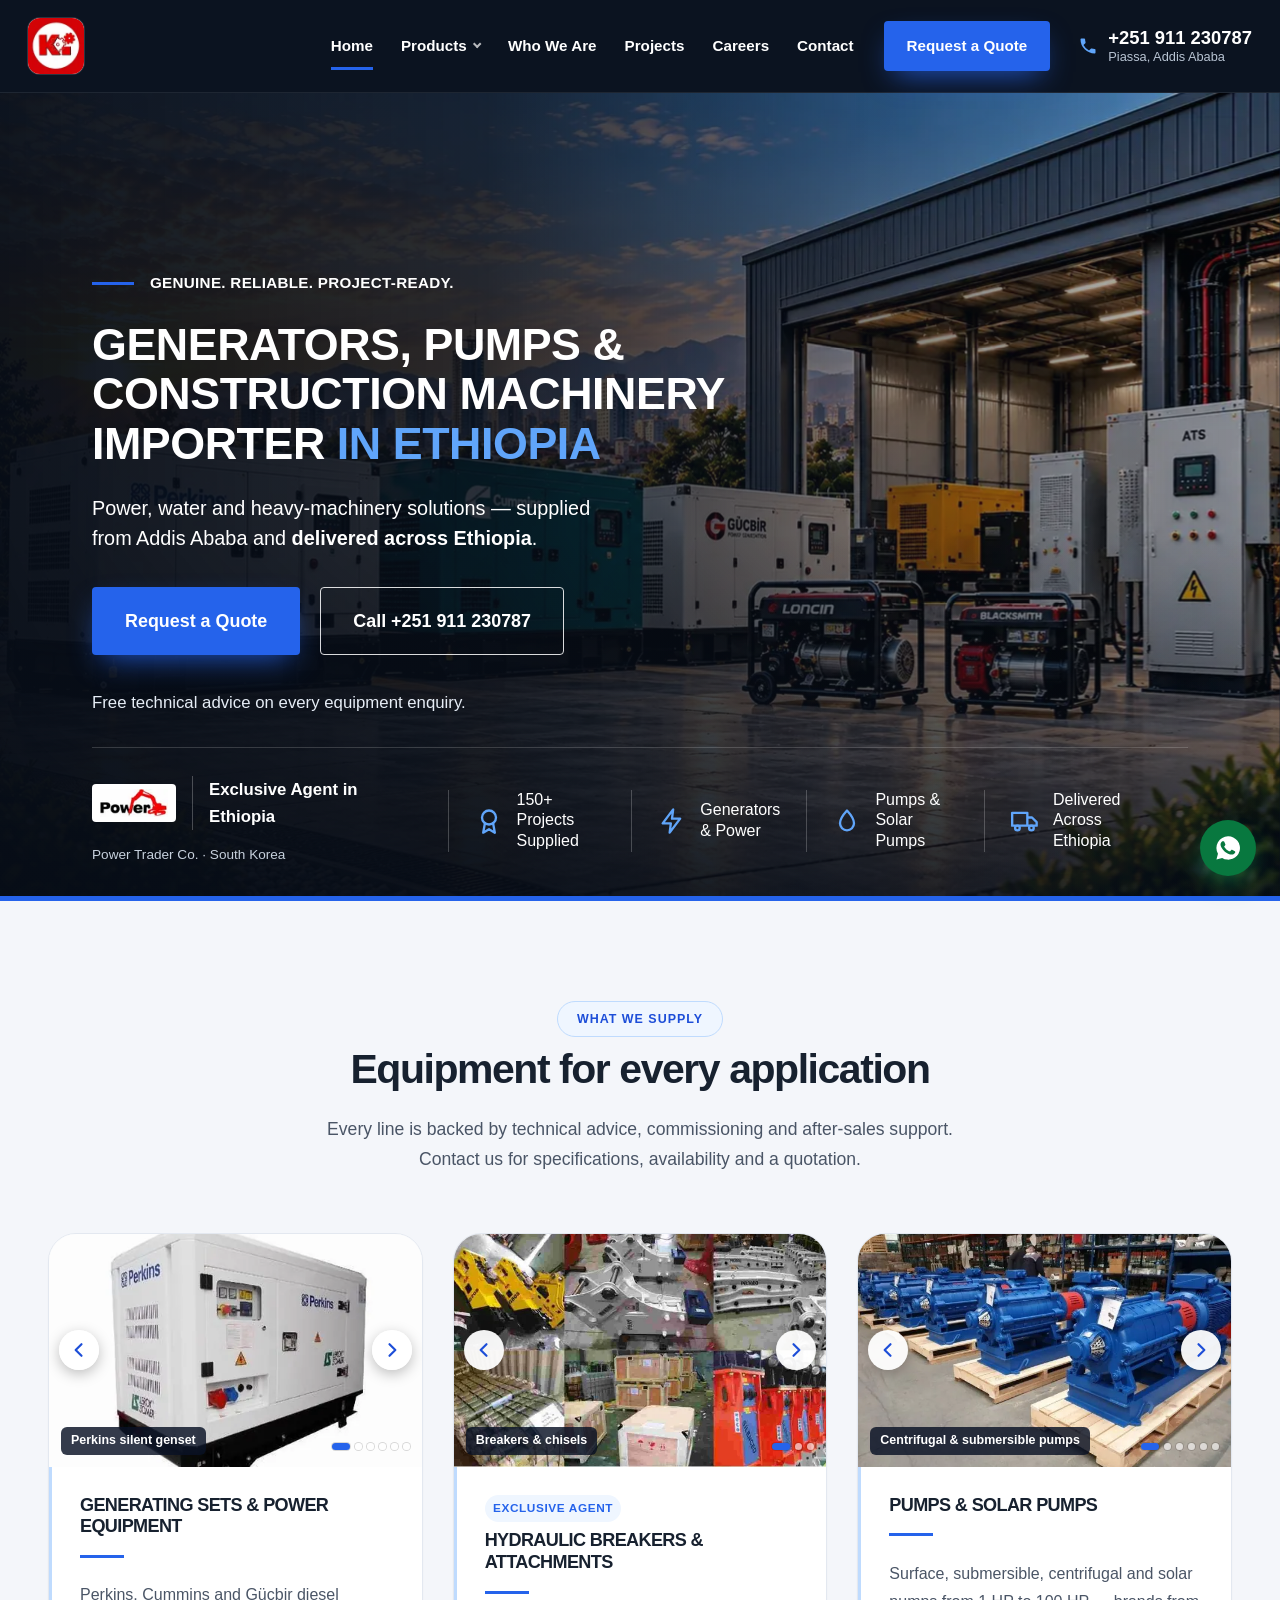
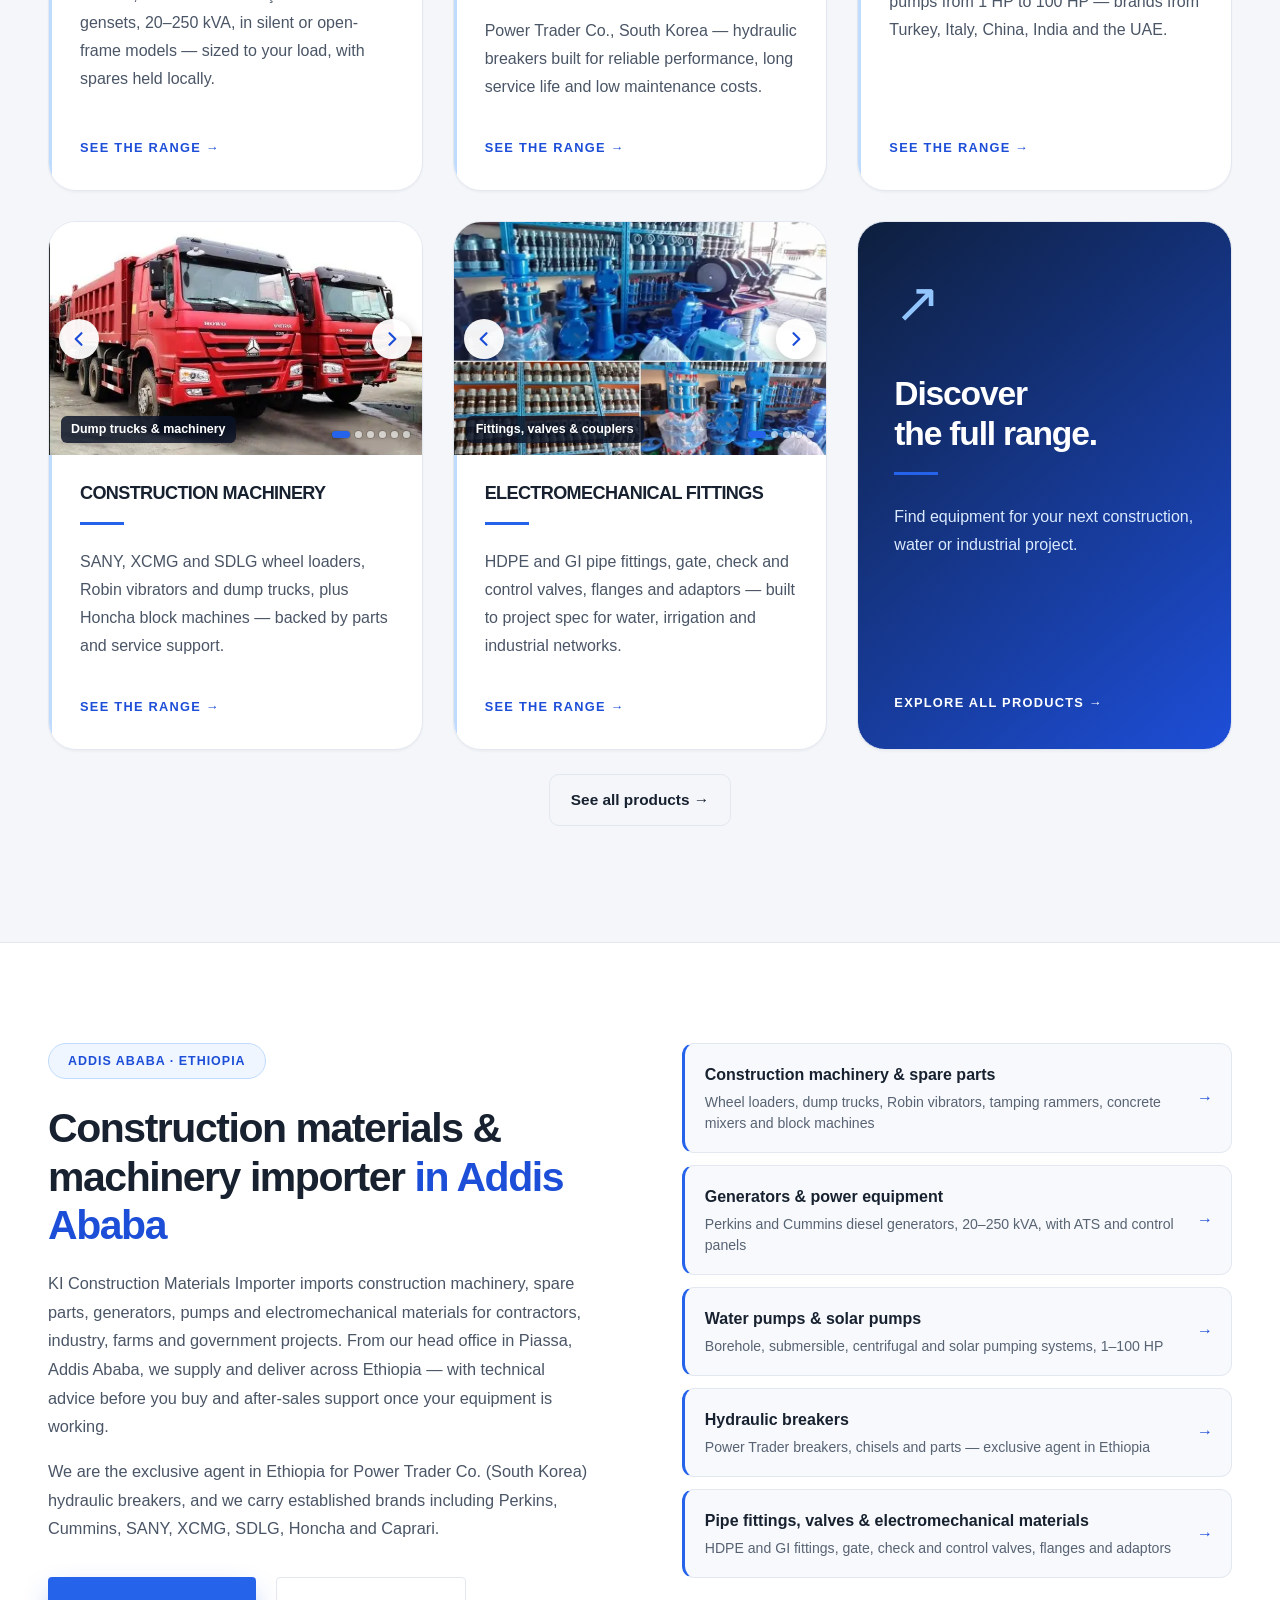
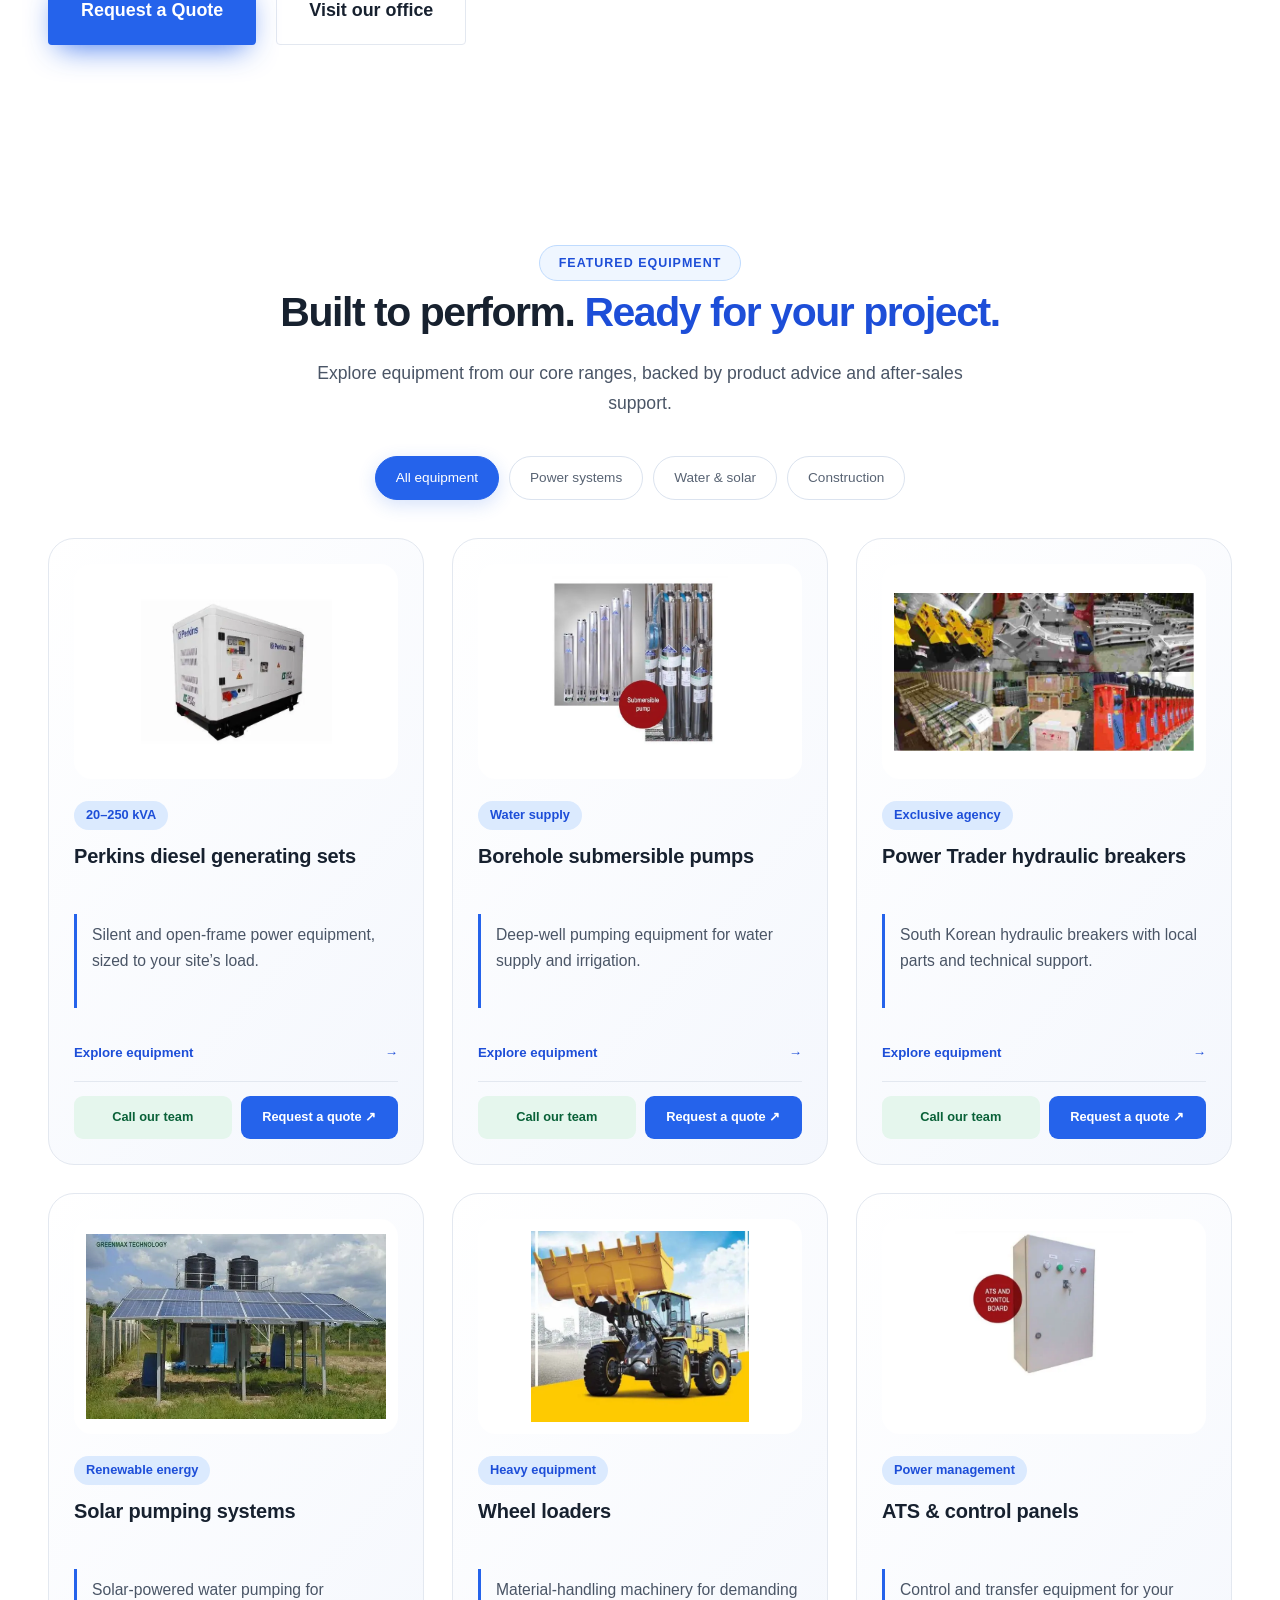
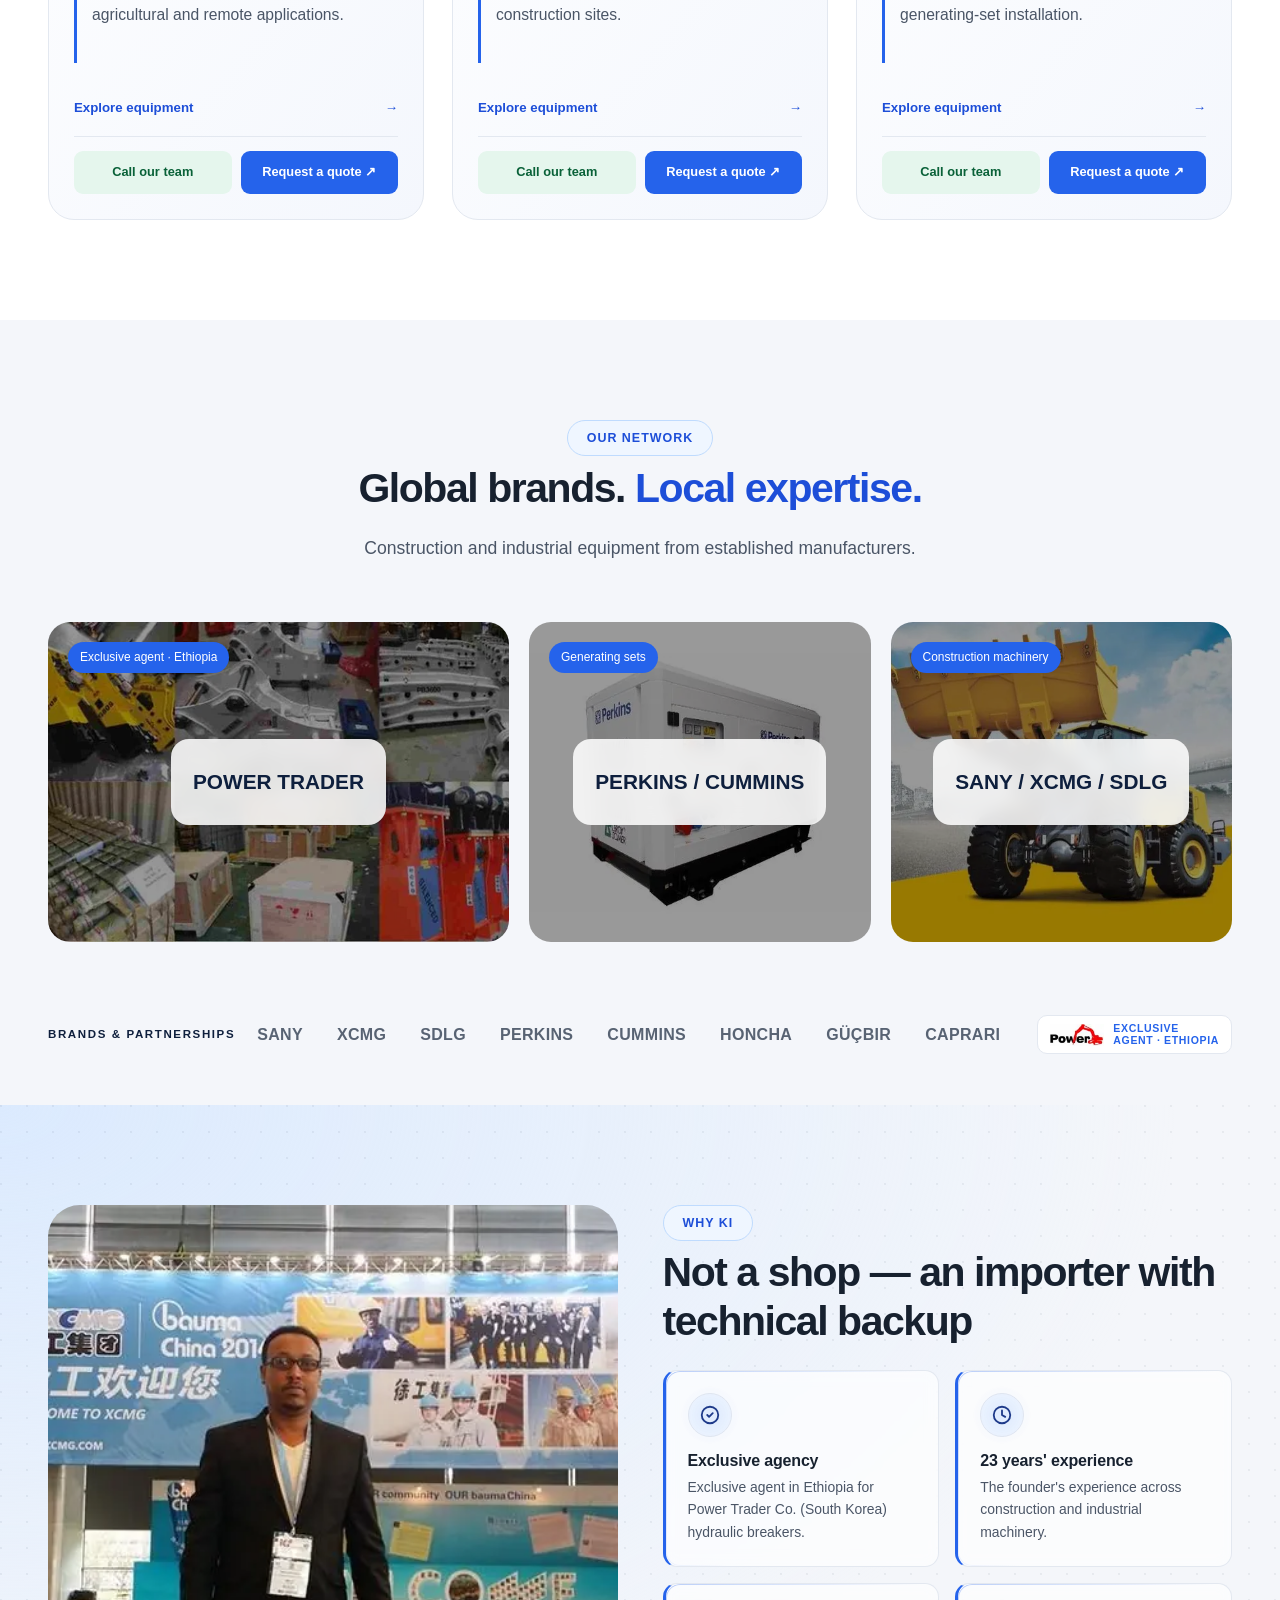
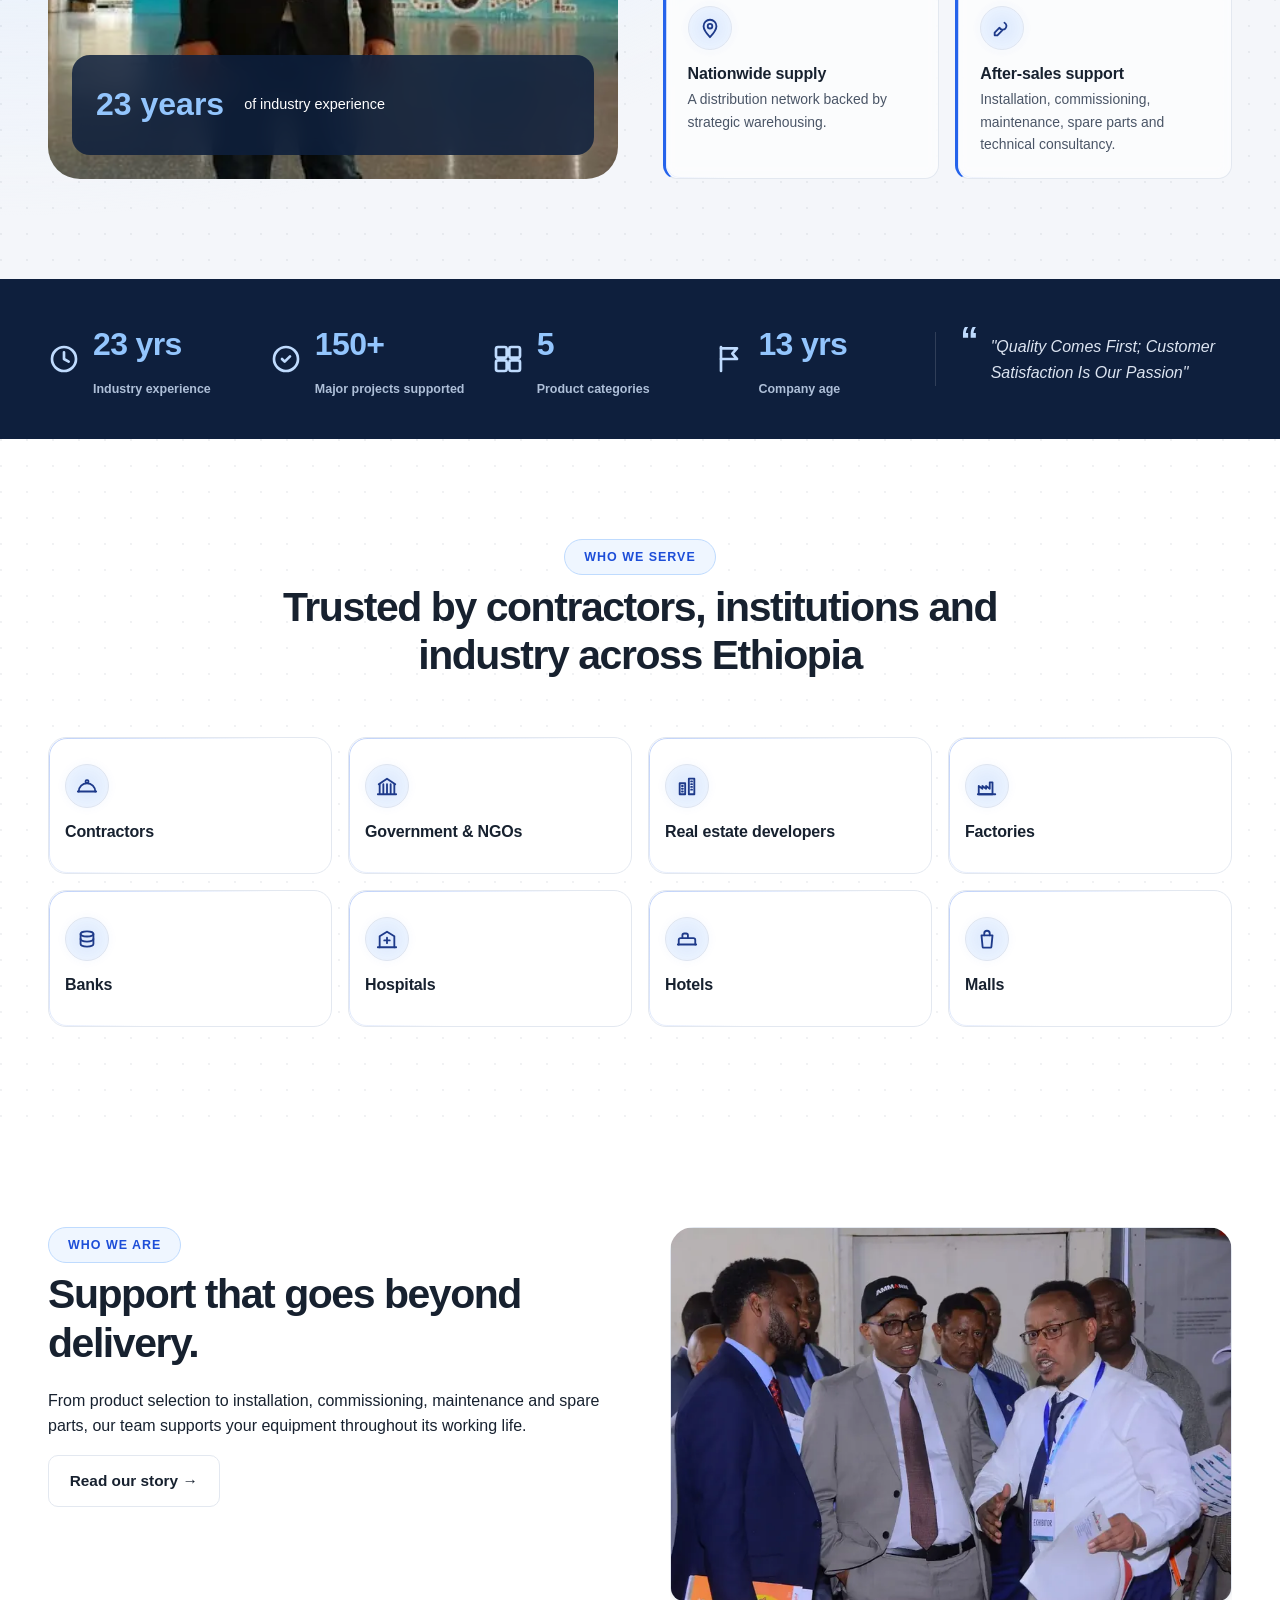
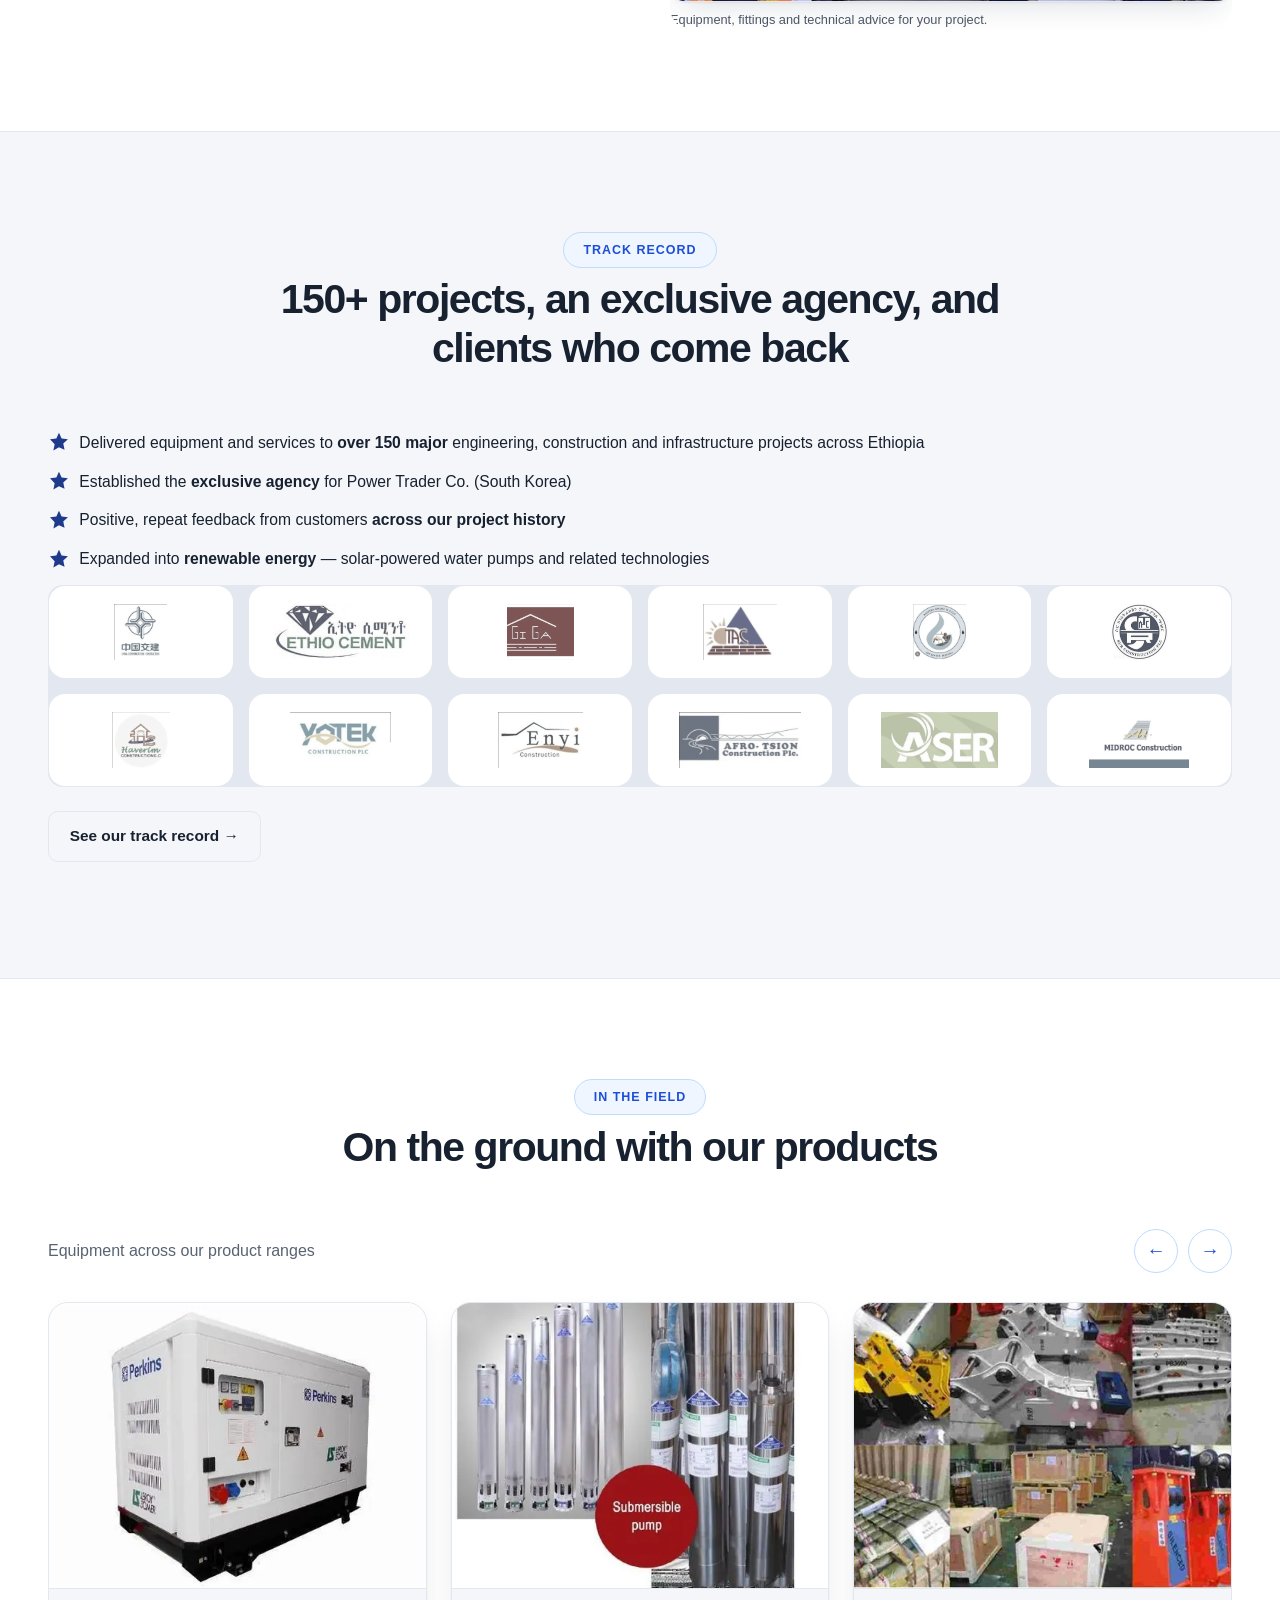
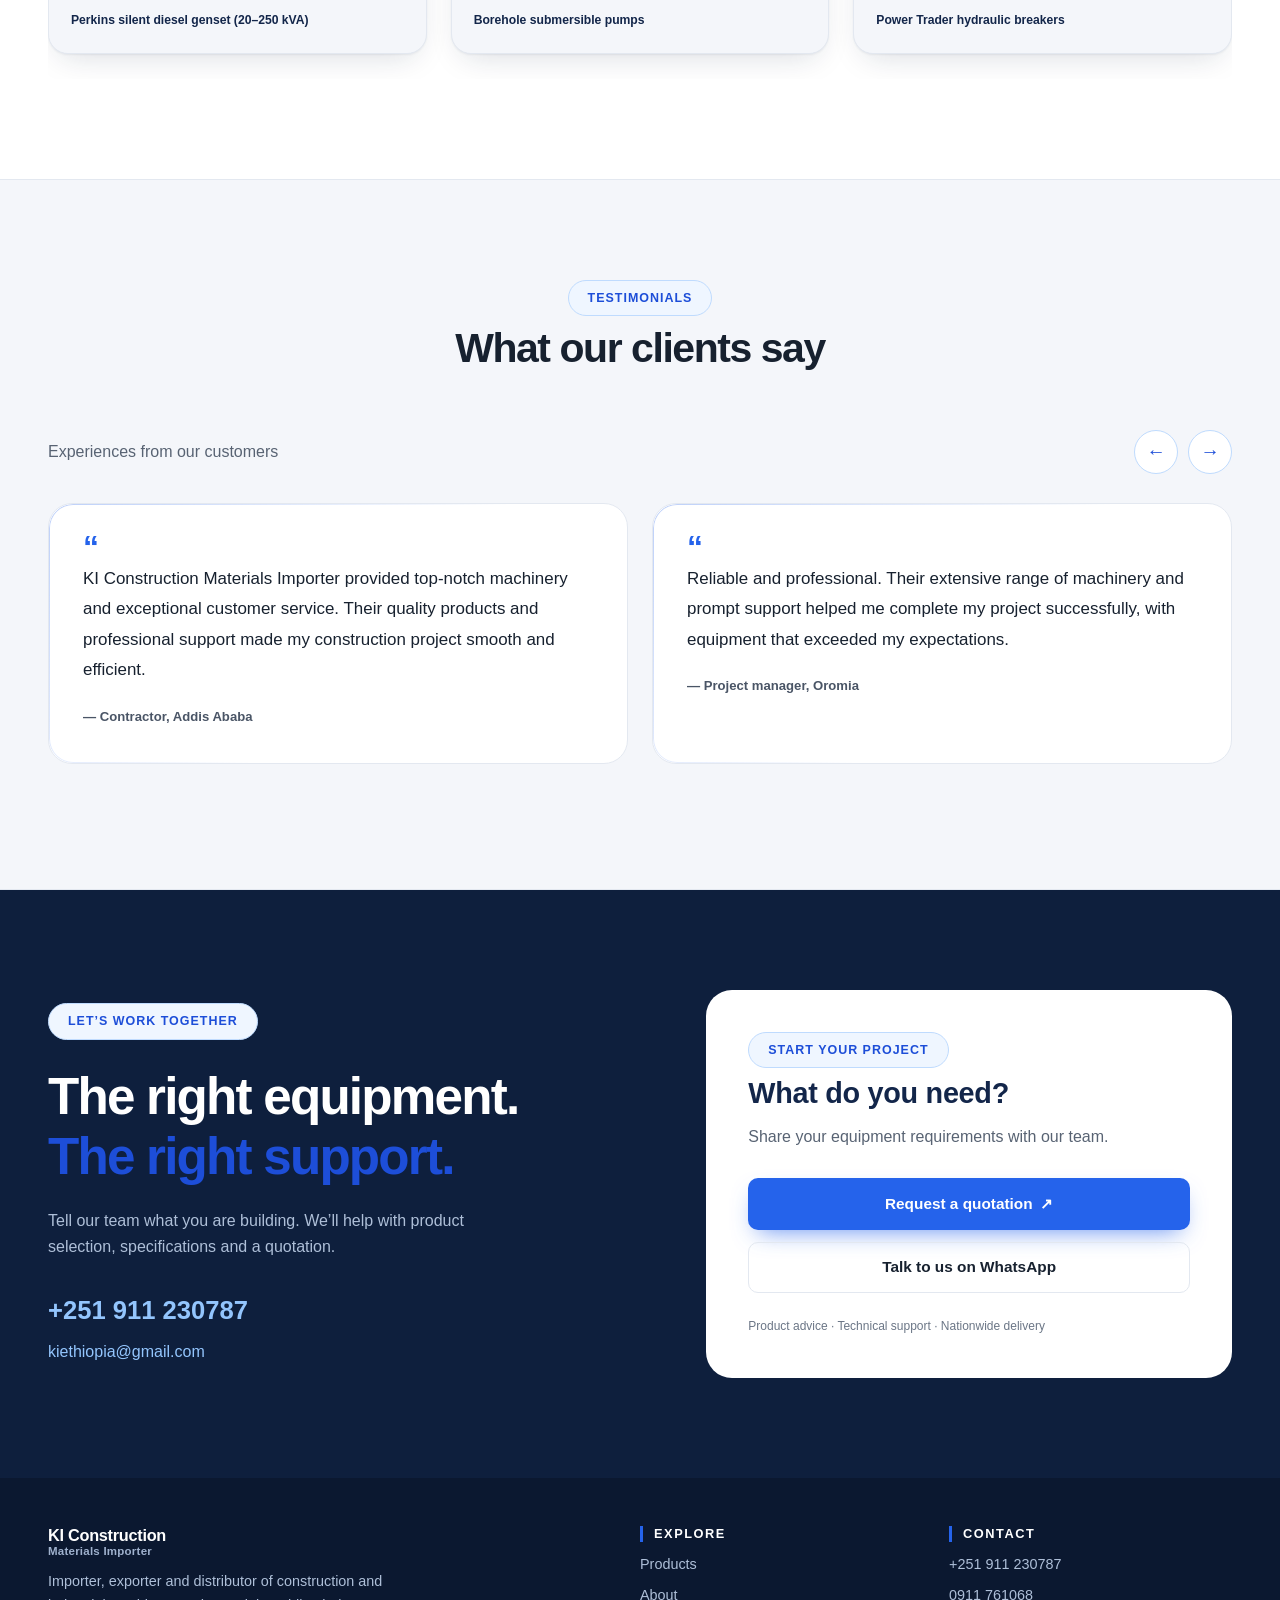
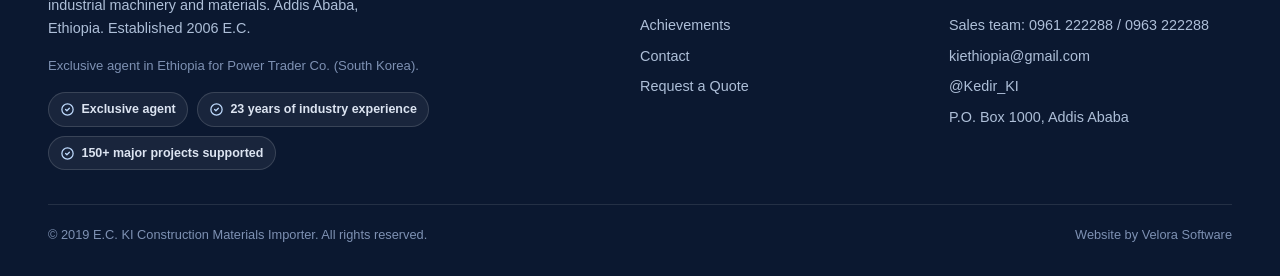
==== commit b23dbbe4: "Improve readability and make the quote buttons stand out Keeps the navy and royal blue look and: - d" ====
--- a/index.html
+++ b/index.html
@@ -90,8 +90,8 @@
 <link rel="icon" type="image/png" sizes="32x32" href="/img/ki-icon-32.png">
 <link rel="icon" type="image/png" sizes="16x16" href="/img/ki-icon-16.png">
 <link rel="apple-touch-icon" sizes="180x180" href="/img/ki-icon-180.png">
-<link rel="stylesheet" href="assets.min.css?v=20261001-i">
-<link rel="stylesheet" href="home-refresh.css?v=20261001-i">
+<link rel="stylesheet" href="assets.min.css?v=20261001-j">
+<link rel="stylesheet" href="home-refresh.css?v=20261001-j">
 <link rel="preload" as="image" href="img/hero-gensets.webp"
   imagesrcset="img/hero-gensets-640.webp 640w, img/hero-gensets-768.webp 768w, img/hero-gensets.webp 1280w"
   imagesizes="100vw" type="image/webp" fetchpriority="high">
--- a/assets.min.css
+++ b/assets.min.css
@@ -1 +1 @@
-:root{--charcoal:#0e1f3d;--charcoal-800:#13264a;--charcoal-700:#1d3766;--charcoal-600:#274a86;--brand:#05a9df;--brand-hover:#078dbb;--brand-strong:#086a8c;--brand-light:#a7e5f6;--brand-soft:#eaf9fe;--red:#05a9df;--ink:#17212f;--muted:#586373;--paper:#ffffff;--mist:#f4f6fa;--line:#e3e8f0;--wa:#08783f;--tg:#00669c;--maxw:1160px;--radius:14px;--shadow:0 1px 2px rgba(14,31,61,.06),0 12px 32px -12px rgba(14,31,61,.18);--ease:cubic-bezier(.4,0,.2,1)}*,::after,::before{box-sizing:border-box}html{scroll-behavior:smooth;scroll-padding-top:88px}body{margin:0;color:var(--ink);background:var(--paper);font-family:-apple-system,BlinkMacSystemFont,"Segoe UI",Roboto,Helvetica,Arial,sans-serif;line-height:1.62;font-size:16px;-webkit-font-smoothing:antialiased;overflow-x:hidden}img{max-width:100%;height:auto;display:block}a{color:inherit}h1,h2,h3,h4{line-height:1.2;margin:0 0 .5em;font-weight:750;letter-spacing:-.01em}h2{font-size:clamp(1.55rem,4.2vw,2.3rem)}h3{font-size:1.18rem}p{margin:0 0 1em}.wrap{max-width:var(--maxw);margin:0 auto;padding:0 20px}.sr-only{position:absolute!important;width:1px!important;height:1px!important;padding:0!important;margin:-1px!important;overflow:hidden!important;clip:rect(0,0,0,0)!important;white-space:nowrap!important;border:0!important}.eyebrow{display:inline-block;font-size:.74rem;font-weight:800;letter-spacing:.16em;text-transform:uppercase;color:var(--brand-strong);margin-bottom:.6em}section{padding:64px 0}section.alt{background:var(--mist);border-block:1px solid var(--line)}.sec-head{max-width:640px;margin-bottom:34px}.sec-head p{color:var(--muted);margin:0}@media(min-width:900px){section{padding:88px 0}}.btn{display:inline-flex;align-items:center;gap:.5em;justify-content:center;padding:.8em 1.35em;min-height:44px;border-radius:999px;font-weight:700;font-size:.96rem;text-decoration:none;border:1.5px solid transparent;cursor:pointer;transition:transform .18s var(--ease),box-shadow .18s var(--ease),background .18s var(--ease);white-space:nowrap}.btn svg{width:1.15em;height:1.15em;flex:none}.btn:hover{transform:translateY(-2px)}.btn:active{transform:translateY(0);transition-duration:.08s}.btn-brand{background:var(--brand);color:#fff;box-shadow:0 8px 20px -8px rgba(5,169,223,.7)}.btn-brand:hover{background:var(--brand-hover)}.btn-ghost{border-color:rgba(255,255,255,.5);color:#fff}.btn-ghost:hover{background:rgba(255,255,255,.12)}.btn-outline{border-color:var(--line);color:var(--ink)}.btn-outline:hover{border-color:var(--charcoal);background:var(--mist)}.btn-wa{background:var(--wa);color:#fff}.btn-tg{background:var(--tg);color:#fff}.btn-dark{background:var(--charcoal);color:#fff}.btn-sm{padding:.6em 1em;font-size:.88rem}.topbar{background:var(--charcoal-800);color:#cdd8ea;font-size:.82rem}.topbar .wrap{display:flex;gap:22px;align-items:center;min-height:38px;flex-wrap:wrap}.topbar a{text-decoration:none;color:#cdd8ea;display:inline-flex;align-items:center;gap:.4em}.topbar a:hover{color:#fff}.topbar-phones{display:inline-flex;align-items:center;gap:.45em}.topbar .spacer{margin-left:auto}.topbar .tag{color:var(--brand-light);font-weight:700}@media(max-width:760px){.topbar{display:none}}header.site{position:sticky;top:0;z-index:50;background:rgba(11,19,32,.96);backdrop-filter:blur(10px);border-bottom:1px solid rgba(255,255,255,.08);color:#fff}@media(max-width:760px){header.site{border-bottom:1px solid rgba(255,255,255,.16);box-shadow:0 8px 20px -10px rgba(0,0,0,.55)}}.nav{display:flex;align-items:center;gap:14px;min-height:64px}.brand{display:flex;align-items:center;gap:11px;text-decoration:none;color:#fff;font-weight:800;letter-spacing:-.02em}.brand img{width:58px;height:58px;border-radius:12px;background:var(--brand);flex:none;object-fit:contain;box-shadow:0 0 0 1px rgba(255,255,255,.2)}.brand span{font-size:1.02rem;line-height:1.15;max-width:15ch}.brand span b{display:block;font-size:.72rem;font-weight:600;color:#9fb1cd;letter-spacing:.02em}.nav-links{display:none;margin-left:auto;gap:4px;align-items:center}.nav-links a{text-decoration:none;color:#dce4f1;font-weight:600;font-size:.95rem;padding:.5em .7em;border-radius:8px;white-space:nowrap;transition:background .2s var(--ease),color .2s var(--ease)}.nav-links a:hover{background:rgba(255,255,255,.1);color:#fff}.nav-links a.active,.nav-links a[aria-current=page]{color:var(--brand-light);background:rgba(5,169,223,.12)}.has-sub{position:relative}.has-sub>a::after{content:"";display:inline-block;width:.42em;height:.42em;margin-left:.45em;border-right:2px solid currentColor;border-bottom:2px solid currentColor;transform:translateY(-2px) rotate(45deg);opacity:.7}.sub{position:absolute;top:calc(100% + 4px);left:0;min-width:238px;background:var(--charcoal-800);border:1px solid rgba(255,255,255,.12);border-radius:12px;padding:6px;display:none;box-shadow:0 22px 46px -14px rgba(0,0,0,.55)}.has-sub:focus-within .sub,.has-sub:hover .sub{display:block}.sub a{display:block;white-space:nowrap;font-size:.9rem;font-weight:600;padding:.55em .75em;border-radius:8px}.langswitch{display:inline-flex;border:1px solid rgba(255,255,255,.28);border-radius:999px;overflow:hidden;flex:none;margin-left:12px}.langbtn{background:0 0;border:0;color:#cdd8ea;font-family:inherit;font-size:.8rem;font-weight:700;padding:.42em .72em;cursor:pointer;line-height:1}.langbtn[aria-pressed=true]{background:var(--brand);color:#fff}.langswitch .langbtn+.langbtn{border-left:1px solid rgba(255,255,255,.28)}.langswitch{display:none}.nav-cta{margin-left:12px}.call-mini{display:none;place-items:center;width:44px;height:44px;flex:none;border-radius:10px;background:var(--brand);color:#fff;text-decoration:none;box-shadow:0 6px 16px -6px rgba(5,169,223,.7)}.call-mini svg{width:20px;height:20px}.home-call span{display:none}.call-mini:hover{background:var(--brand-hover)}.nav .menu-btn{margin-left:auto;background:0 0;border:1px solid rgba(255,255,255,.25);color:#fff;width:44px;height:44px;flex:none;border-radius:10px;display:grid;place-items:center;cursor:pointer}.nav .menu-btn svg{width:22px;height:22px}@media(min-width:1040px){.nav-links{display:flex}.nav .menu-btn{display:none}.call-mini{display:none}}@media(max-width:1039px){.nav-cta{display:none}.langswitch{margin-left:auto}.call-mini{display:grid;margin-left:auto}.nav .menu-btn{margin-left:8px}.langbtn{padding:.62em .9em;font-size:.82rem}}@media(max-width:600px){header.site .brand{gap:8px;min-width:0}header.site .brand span{display:block;font-size:.82rem;max-width:15ch}header.site .brand span b{font-size:.59rem}header.site .brand img{width:46px;height:46px;border-radius:10px}.nav{gap:8px}.langbtn{padding:.55em .68em;font-size:.8rem}.nav .menu-btn{margin-left:0}.call-mini svg{width:20px;height:20px}.nav .menu-btn svg{width:22px;height:22px}}.mnav{display:none;position:absolute;top:100%;left:0;right:0;background:var(--charcoal-800);border-bottom:1px solid rgba(255,255,255,.08);max-height:calc(100vh - 66px);max-height:calc(100dvh - 66px);overflow-y:auto;overscroll-behavior:contain;box-shadow:0 16px 30px rgba(0,0,0,.2)}.mnav.open{display:block}@media(min-width:761px) and (max-width:1039px){.mnav{max-height:calc(100vh - 104px);max-height:calc(100dvh - 104px)}}.mnav a{display:block;padding:13px 20px;color:#dce4f1;text-decoration:none;font-weight:600;border-top:1px solid rgba(255,255,255,.06)}.mnav a:first-child{border-top:none}.mnav a.active,.mnav a[aria-current=page]{color:var(--brand-light)}.mnav a.sub-link{padding-left:38px;font-weight:500;font-size:.92rem;color:#9fb1cd}.mnav .row{padding:16px 20px;display:flex;gap:10px;flex-wrap:wrap}@media(min-width:1040px){.mnav{display:none!important}}.page-hero{background:radial-gradient(1100px 460px at 82% -20%,rgba(5,169,223,.42),transparent 60%),linear-gradient(180deg,var(--charcoal) 0,var(--charcoal-800) 100%);color:#fff;padding:40px 0 46px}.page-hero .crumbs{font-size:.8rem;color:#93a6c6;margin-bottom:14px}.page-hero .crumbs a{color:#93a6c6;text-decoration:none}.page-hero .crumbs a:hover{color:#fff}.page-hero .eyebrow{color:var(--brand-light)}.page-hero h1{font-size:clamp(1.8rem,5vw,2.7rem);margin-bottom:.3em}.page-hero p{color:#c7d3e8;max-width:62ch;font-size:1.05rem;margin:0}.page-hero .pcta{margin-top:24px;display:flex;flex-wrap:wrap;gap:12px}@media(min-width:900px){.page-hero{padding:60px 0 64px}}.hero{position:relative;color:#fff;overflow:hidden;background:linear-gradient(180deg,var(--charcoal) 0,var(--charcoal-800) 100%);padding:0}.hero-backgrounds{position:absolute;inset:0;z-index:1}.hero-slides{position:absolute;inset:0}.hero-slide{position:absolute;inset:0;display:none;opacity:0}.hero-slide.is-active{display:block;opacity:1}.hero-slide img{width:100%;height:100%;object-fit:cover}.hero-slide:first-child img{object-position:center 55%}.hero-slide:nth-child(2) img{object-position:35% 65%}.hero-slide:nth-child(3) img{object-position:center 55%}.hero-slide:nth-child(4) img{object-position:68% 50%}.hero-slide:nth-child(5) img{object-position:40% 60%}.hero-glow{position:absolute;inset:0;overflow:hidden;pointer-events:none}.hero-glow::after,.hero-glow::before{content:"";position:absolute;border-radius:50%;filter:blur(60px)}.hero-glow::before{width:46vw;height:46vw;max-width:560px;max-height:560px;top:-16%;right:-8%;background:radial-gradient(circle,rgba(5,169,223,.55),transparent 70%);animation:heroGlowA 16s ease-in-out infinite}.hero-glow::after{width:38vw;height:38vw;max-width:460px;max-height:460px;bottom:-18%;left:-6%;background:radial-gradient(circle,rgba(5,169,223,.45),transparent 70%);animation:heroGlowB 18s ease-in-out infinite}@keyframes heroGlowA{0%,100%{transform:translate(0,0) scale(1)}50%{transform:translate(-4%,6%) scale(1.12)}}@keyframes heroGlowB{0%,100%{transform:translate(0,0) scale(1)}50%{transform:translate(5%,-5%) scale(1.1)}}@media(prefers-reduced-motion:reduce){.hero-glow::after,.hero-glow::before{animation:none}}.hero-tex{position:absolute;inset:-48px;pointer-events:none;background-image:radial-gradient(circle at 1px 1px,rgba(255,255,255,.16) 1px,transparent 1.6px);background-size:24px 24px;background-repeat:repeat;animation:heroGridDrift 34s linear infinite;will-change:transform}@keyframes heroGridDrift{from{transform:translate3d(0,0,0)}to{transform:translate3d(-48px,-48px,0)}}.hero-backgrounds::after{content:"";position:absolute;inset:0;z-index:3;pointer-events:none;background-image:linear-gradient(100deg,rgba(9,18,37,.95) 0,rgba(9,18,37,.88) 34%,rgba(9,18,37,.6) 58%,rgba(9,18,37,.22) 80%,rgba(9,18,37,.4) 100%),linear-gradient(0deg,rgba(7,14,28,.65),transparent 38%)}@media(max-width:760px){.hero-backgrounds::after{background-image:linear-gradient(180deg,rgba(9,18,37,.55) 0,rgba(9,18,37,.32) 42%,rgba(9,18,37,.52) 100%),linear-gradient(0deg,rgba(7,14,28,.45),transparent 45%)}}.hero-cta .btn-brand{position:relative;overflow:hidden}.hero-cta .btn-brand::after{content:"";position:absolute;top:0;left:0;width:36%;height:100%;background:linear-gradient(120deg,transparent,rgba(255,255,255,.12),transparent);transform:translate3d(-180%,0,0);animation:heroBtnShimmer 3.6s ease-in-out infinite}@keyframes heroBtnShimmer{0%{transform:translate3d(-180%,0,0)}28%{transform:translate3d(400%,0,0)}100%{transform:translate3d(400%,0,0)}}@media(prefers-reduced-motion:reduce){.hero-tex{animation:none}.hero-cta .btn-brand::after{animation:none;display:none}}.hero .wrap{position:relative;padding-block:56px 42px}.hero .hero-card{position:relative;z-index:10;opacity:1!important;animation:none!important;transition:none!important}.hero-content{max-width:660px;background:rgba(9,18,37,.92);border:1px solid rgba(255,255,255,.14);border-radius:20px;padding:26px 24px;backdrop-filter:blur(8px);-webkit-backdrop-filter:blur(8px);box-shadow:0 28px 70px -24px rgba(0,0,0,.6)}@media(max-width:640px){.hero-content{padding:22px 18px;border-radius:16px}}@media(max-width:760px){.hero-content{background:rgba(9,18,37,.78)}}.hero h1{font-size:clamp(2rem,5.6vw,3.15rem);margin-bottom:.35em}.hero h1 .hl{color:var(--brand-light)}.hero .slogan{color:var(--brand-light);font-weight:700;font-size:1.02rem;margin-bottom:1em}.hero p.lead{color:#c5d1e6;font-size:1.06rem;max-width:54ch;margin-bottom:1.4em}.hero-cta{display:flex;flex-wrap:wrap;gap:12px}.hero-badges{display:flex;flex-wrap:wrap;gap:10px;margin-top:22px}.hero-badges .b{display:flex;align-items:center;gap:.6em;font-size:.85rem;color:#eef2f9;font-weight:600;background:rgba(255,255,255,.08);border:1px solid rgba(255,255,255,.18);border-radius:999px;padding:.6em 1.05em}.hero-badges .b .ic{width:18px;height:18px;flex:none;color:var(--brand-light)}.hero-badges b{color:#fff}.hero-badges .dot{display:none}@media(min-width:900px){.hero .wrap{padding-block:40px 48px}}@media(max-width:760px){.hero p.lead{color:#f1f5f9}.hero-badges .b{color:#e2e8f0}.hero .slogan{color:var(--brand-light)}}@media(max-width:431px){.hero .wrap{padding-block:26px 22px}.hero h1{font-size:1.6rem;margin-bottom:.3em}.hero .slogan{font-size:.92rem;margin-bottom:.65em}.hero p.lead{font-size:.92rem;margin-bottom:1em}.hero-badges{margin-top:14px;gap:8px}}.hero{border-bottom:4px solid var(--brand)}.hero .wrap{padding-block:88px 44px;min-height:690px;display:flex;align-items:flex-end}.hero-content{max-width:900px;background:0 0;border:0;border-radius:0;padding:0;backdrop-filter:none;-webkit-backdrop-filter:none;box-shadow:none}.hero-panel>.eyebrow{display:flex;align-items:center;gap:16px;margin-bottom:22px;font-size:.78rem;color:#fff!important}.hero-panel>.eyebrow::before{content:"";width:42px;height:3px;background:var(--brand);flex:none}.hero h1{max-width:17ch;font-size:clamp(2.6rem,4.3vw,3.7rem);line-height:1.04;text-transform:uppercase;letter-spacing:-.035em;margin-bottom:.38em}.hero h1 .hl{color:#22b8e8}.hero .slogan{font-size:1.08rem;color:#fff;margin-bottom:1em}.hero p.lead{max-width:60ch;color:#eef1f5;font-size:1.08rem;line-height:1.65;margin-bottom:1.75em}.hero-cta{gap:16px}.hero-cta .btn{border-radius:4px;min-width:220px;min-height:58px;font-size:1rem}.hero-cta .btn-ghost{border-color:rgba(255,255,255,.8);background:rgba(8,18,28,.28)}.hero-badges{display:grid;grid-template-columns:repeat(3,minmax(0,1fr));gap:0;margin-top:56px;padding-top:24px;border-top:1px solid rgba(255,255,255,.25)}.hero-badges .b{justify-content:center;min-height:58px;border:0;border-radius:0;background:0 0;padding:8px 18px;border-right:1px solid rgba(255,255,255,.25);font-size:.86rem}.hero-badges .b:first-child{padding-left:0;justify-content:flex-start}.hero-badges .b:last-child{border-right:0;padding-right:0;justify-content:flex-end}.hero-backgrounds::after{background-image:linear-gradient(90deg,rgba(4,17,28,.98) 0,rgba(4,17,28,.91) 38%,rgba(4,17,28,.54) 66%,rgba(4,17,28,.28) 100%),linear-gradient(0deg,rgba(4,17,28,.78),transparent 52%)}@media(max-width:760px){header.site .brand span{display:none}header.site .brand img{width:58px;height:58px}header.site .home-call{display:flex;width:auto;height:44px;padding:0 7px;margin-left:auto;gap:7px;border-radius:8px;background:0 0;box-shadow:none;color:#fff;font-weight:800;font-size:.72rem;white-space:nowrap}header.site .home-call span{display:inline}header.site .home-call svg{color:var(--brand-light)}.hero .wrap{min-height:calc(100svh - 64px);padding-block:54px 26px;align-items:flex-start}.hero-content{width:100%;background:0 0;padding:0;border-radius:0}.hero-backgrounds::after{background-image:linear-gradient(90deg,rgba(4,17,28,.98) 0,rgba(4,17,28,.92) 64%,rgba(4,17,28,.68) 100%),linear-gradient(0deg,rgba(4,17,28,.88),rgba(4,17,28,.3) 60%)}.hero-panel>.eyebrow{font-size:.7rem;gap:12px;margin-bottom:20px}.hero-panel>.eyebrow::before{width:34px}.hero h1{max-width:14ch;font-size:clamp(2rem,8.2vw,3rem);line-height:1.08;margin-bottom:.55em}.hero .slogan{font-size:.9rem;margin-bottom:1em}.hero p.lead{font-size:.98rem;line-height:1.6;margin-bottom:1.5em}.hero-cta{display:grid;grid-template-columns:1fr;gap:12px}.hero-cta .btn{width:100%;min-height:58px;font-size:.96rem;border-radius:4px}.hero-badges{grid-template-columns:repeat(3,minmax(0,1fr));margin-top:42px;padding-top:20px}.hero-badges .b,.hero-badges .b:first-child,.hero-badges .b:last-child{grid-column:auto;justify-content:center;padding:8px 10px;min-width:0;text-align:center;font-size:.72rem;flex-direction:column}.hero-badges .b:last-child{border-right:0}}@media(max-width:379px){header.site .home-call{font-size:.66rem;padding-inline:4px;gap:5px}header.site .home-call svg{width:17px;height:17px}.hero .wrap{padding-top:42px}.hero h1{font-size:1.85rem}}.brands{position:relative;background:var(--mist);border-block:1px solid var(--line);padding:14px 0;overflow:hidden}.brands::before{content:"";position:absolute;inset:0;pointer-events:none;background-image:radial-gradient(circle at 1px 1px,rgba(14,31,61,.08) 1px,transparent 1.6px);background-size:22px 22px}.brands .wrap{position:relative;display:flex;flex-wrap:wrap;align-items:center;justify-content:space-between;gap:10px 20px}.brands-row{display:flex;flex-wrap:wrap;align-items:center;gap:8px 10px}.brands .label{flex:none;font-size:.72rem;letter-spacing:.14em;text-transform:uppercase;color:var(--charcoal);font-weight:800}.brands .wm{font-weight:800;letter-spacing:.02em;color:var(--charcoal-700);font-size:.86rem;line-height:1;background:#fff;border:1px solid var(--line);border-radius:8px;padding:6px 11px}.brands .pt{align-self:center;flex:none;display:inline-flex;align-items:center;gap:9px;background:#fff;border:1px solid var(--line);border-radius:10px;padding:7px 12px}.brands .pt img{height:22px;width:auto;display:block}.brands .pt small{color:var(--red);font-weight:800;font-size:.66rem;letter-spacing:.06em;line-height:1.1}.stats-band{background:var(--charcoal);color:#fff;padding:34px 0}.stats{display:grid;gap:24px;grid-template-columns:repeat(2,1fr)}.stats .stat{display:flex;align-items:center;gap:13px}.stats .stat .ic{width:32px;height:32px;flex:none;color:var(--brand-light)}.stats .n{font-size:1.5rem;font-weight:800;letter-spacing:-.02em;color:#fff}.stats .l{font-size:.78rem;color:#aebfd8;font-weight:600}.stats .quote{grid-column:1/-1;display:flex;gap:12px;align-items:flex-start;padding-top:22px;margin-top:2px;border-top:1px solid rgba(255,255,255,.14)}.stats .quote .q{font-size:2.3rem;line-height:.5;color:var(--brand-light);font-weight:800;flex:none}.stats .quote p{margin:.15em 0 0;font-style:italic;color:#dce4f1;font-size:1rem;max-width:44ch}@media(min-width:760px){.stats{grid-template-columns:repeat(4,1fr) 1.5fr;align-items:center}.stats .quote{grid-column:auto;border-top:0;padding-top:0;margin-top:0;padding-left:24px;border-left:1px solid rgba(255,255,255,.14)}}.cards{display:grid;gap:22px}@media(min-width:680px){.cards{grid-template-columns:repeat(2,1fr)}}@media(min-width:1000px){.cards{grid-template-columns:repeat(3,1fr)}}.card{position:relative;background:rgba(255,255,255,.86);backdrop-filter:blur(7px);-webkit-backdrop-filter:blur(7px);border:1px solid transparent;border-radius:var(--radius);overflow:hidden;box-shadow:var(--shadow);display:flex;flex-direction:column}a.card{text-decoration:none;color:inherit;transition:transform .2s var(--ease),box-shadow .2s var(--ease)}a.card:hover{transform:translateY(-4px);box-shadow:0 3px 6px rgba(14,31,61,.08),0 22px 44px -16px rgba(14,31,61,.28)}.card .ph{aspect-ratio:16/10;background:var(--mist);overflow:hidden}.card .ph img{width:100%;height:100%;object-fit:cover;transition:transform .4s ease}.card:hover .ph img,a.card:hover .ph img{transform:scale(1.04)}.card .body{padding:20px 20px 22px;flex:1;display:flex;flex-direction:column}.card h3{margin-bottom:.35em}.card p{color:var(--muted);font-size:.92rem;margin-bottom:.9em}.card ul{margin:0;padding:0;list-style:none;font-size:.88rem}.card li{padding-left:1.4em;position:relative;margin-bottom:.3em;color:var(--ink)}.card li::before{content:"";position:absolute;left:0;top:.5em;width:7px;height:7px;border-radius:2px;background:var(--brand)}.card .more{margin-top:auto;padding-top:12px;font-weight:700;font-size:.88rem;color:var(--brand-strong)}.card .tag-excl{align-self:flex-start;margin-bottom:.7em;background:var(--brand-soft);color:var(--red);font-weight:800;font-size:.68rem;letter-spacing:.05em;padding:.35em .7em;border-radius:999px;text-transform:uppercase}.prod-detail{display:grid;gap:30px;margin-top:6px}@media(min-width:900px){.prod-detail{grid-template-columns:.92fr 1.08fr;gap:48px;align-items:start}}.prod-detail .media img{width:100%;border-radius:var(--radius);border:1px solid var(--line);box-shadow:var(--shadow)}.prod-detail .media figcaption{font-size:.8rem;color:var(--muted);margin-top:8px}.spec h3{margin-top:0}.spec>p{color:var(--muted)}.spec .lead-list{list-style:none;margin:0 0 18px;padding:0}.spec .lead-list li{padding-left:1.6em;position:relative;margin-bottom:.5em}.spec .lead-list li::before{content:"";position:absolute;left:0;top:.55em;width:8px;height:8px;border-radius:2px;background:var(--brand)}.spec .subhead{margin-top:22px}.pill-row{display:flex;flex-wrap:wrap;gap:8px;margin:6px 0 4px}.pill{background:var(--mist);border:1px solid var(--line);border-radius:999px;padding:.35em .8em;font-size:.82rem;font-weight:600}.other-cats{display:flex;flex-wrap:wrap;gap:10px;margin-top:10px}.other-cats a{text-decoration:none;font-weight:600;font-size:.9rem;border:1px solid var(--line);border-radius:999px;padding:.45em .95em;color:var(--ink)}.other-cats a:hover{border-color:var(--charcoal);background:var(--mist)}.range-gal{display:grid;gap:16px;grid-template-columns:repeat(2,1fr);margin-top:8px}@media(min-width:680px){.range-gal{grid-template-columns:repeat(3,1fr)}.range-gal>figure:last-child:nth-child(3n+1){grid-column:2}}.range-gal figure{margin:0;background:#fff;border:1px solid var(--line);border-radius:12px;overflow:hidden;box-shadow:var(--shadow)}.range-gal img{width:100%;height:auto;aspect-ratio:4/3;object-fit:contain;background:var(--mist)}.range-gal figcaption{padding:10px 12px;font-size:.85rem;font-weight:600;border-top:1px solid var(--line);color:var(--ink)}.value-grid{margin-top:8px;display:grid;gap:16px;grid-template-columns:repeat(2,1fr)}@media(min-width:760px){.value-grid{grid-template-columns:repeat(4,1fr)}}.value-card{position:relative;background:rgba(255,255,255,.86);backdrop-filter:blur(7px);-webkit-backdrop-filter:blur(7px);border:1px solid transparent;border-radius:var(--radius);padding:22px 20px;transition:transform .2s var(--ease),box-shadow .2s var(--ease)}.value-card:hover{transform:translateY(-3px);box-shadow:var(--shadow)}.value-card .ic-circle{position:relative;width:44px;height:44px;border-radius:50%;background:var(--brand-soft);border:1px solid #e3e8f0;display:grid;place-items:center;margin-bottom:14px;color:var(--brand-strong);box-shadow:0 0 0 0 rgba(5,169,223,0);transition:box-shadow .35s var(--ease)}.value-card .ic-circle::before{content:"";position:absolute;inset:-7px;border-radius:50%;pointer-events:none;background:radial-gradient(circle,rgba(5,169,223,.14),transparent 72%);filter:blur(3px);opacity:.65;transition:opacity .35s var(--ease)}.value-card .ic-circle svg{position:relative;width:22px;height:22px;transition:transform .4s var(--ease)}.value-card:hover .ic-circle{box-shadow:0 0 16px 1px rgba(5,169,223,.3)}.value-card:hover .ic-circle::before{opacity:1}.value-card:hover .ic-circle svg{transform:rotate(10deg) scale(1.08)}.value-card h3{font-size:1rem;margin-bottom:.35em}.value-card p{margin:0;color:var(--muted);font-size:.88rem}.about-grid{display:grid;gap:34px}@media(min-width:900px){.about-grid{grid-template-columns:1fr 1fr;gap:54px;align-items:start}}.about-media img{border-radius:var(--radius);border:1px solid var(--line);box-shadow:var(--shadow);width:100%}.about-media figcaption{font-size:.8rem;color:var(--muted);margin-top:8px}.vm{display:grid;gap:16px;margin-top:8px}.vm .box{background:#fff;border:1px solid var(--line);border-left:3px solid var(--brand);border-radius:10px;padding:16px 18px}.vm .box h2{margin:0 0 .3em;font-size:.95rem;letter-spacing:.02em;text-transform:uppercase;color:var(--charcoal)}.vm .box p{margin:0;font-size:.92rem;color:var(--muted)}.obj{margin:26px 0 0;padding:0;list-style:none}.obj li{padding-left:1.8em;position:relative;margin-bottom:.6em;font-size:.95rem}.obj li svg{position:absolute;left:0;top:.15em;width:1.2em;height:1.2em;color:var(--wa)}.team{margin-top:14px;display:grid;grid-template-columns:repeat(2,1fr);gap:10px}@media(min-width:760px){.team{grid-template-columns:repeat(3,1fr)}}.team div{background:var(--mist);border:1px solid var(--line);border-radius:10px;padding:12px 14px}.team b{display:block;font-size:.92rem}.team span{font-size:.8rem;color:var(--muted)}.ach-lead{display:grid;gap:22px;margin-bottom:40px}@media(min-width:900px){.ach-lead{grid-template-columns:1.1fr 1fr;gap:48px;align-items:center}}.ticks{margin:0;padding:0;list-style:none}.ticks li{padding-left:2em;position:relative;margin-bottom:.85em;font-size:.98rem}.ticks li svg{position:absolute;left:0;top:.1em;width:1.4em;height:1.4em;color:var(--brand-strong)}.gal{display:grid;grid-template-columns:repeat(2,1fr);gap:14px}@media(min-width:680px){.gal{grid-template-columns:repeat(4,1fr)}}.gal figure,.photos figure{margin:0;background:#fff;border:1px solid var(--line);border-radius:10px;overflow:hidden;box-shadow:var(--shadow)}.gal img{width:100%;aspect-ratio:4/3;object-fit:cover;background:var(--mist)}.gal.certs img{object-fit:contain;padding:8px;background:#fff}.gal figcaption,.photos figcaption{font-size:.76rem;color:var(--muted);padding:8px 10px;border-top:1px solid var(--line)}.photos{columns:2;column-gap:14px}@media(min-width:680px){.photos{columns:3}}@media(min-width:1000px){.photos{columns:4}}.photos figure{margin:0 0 14px;break-inside:avoid;-webkit-column-break-inside:avoid}.photos img{width:100%;height:auto;display:block;background:var(--mist)}.subhead{font-size:.8rem;font-weight:800;letter-spacing:.14em;text-transform:uppercase;color:var(--muted);margin:38px 0 16px}.quotes{display:grid;gap:18px}@media(min-width:760px){.quotes{grid-template-columns:repeat(2,1fr)}}@media(min-width:1080px){.quotes{grid-template-columns:repeat(3,1fr)}}blockquote{position:relative;margin:0;background:rgba(255,255,255,.86);backdrop-filter:blur(7px);-webkit-backdrop-filter:blur(7px);border:1px solid transparent;border-radius:var(--radius);padding:22px 22px 20px;box-shadow:var(--shadow)}.card::before,.value-card::before,blockquote::before{content:"";position:absolute;inset:0;border-radius:inherit;padding:1px;pointer-events:none;background:linear-gradient(135deg,rgba(5,169,223,.3),rgba(5,169,223,0) 55%);-webkit-mask:linear-gradient(#fff 0 0) content-box,linear-gradient(#fff 0 0);-webkit-mask-composite:xor;mask-composite:exclude}blockquote .q{color:var(--brand);font-size:2rem;line-height:.6;font-weight:800}blockquote p{font-size:.95rem;margin:.4em 0 1em}blockquote cite{font-style:normal;font-size:.82rem;color:var(--muted);font-weight:700}.logos{display:grid;grid-template-columns:repeat(2,1fr);gap:1px;background:var(--line);border:1px solid var(--line);border-radius:var(--radius);overflow:hidden;margin-top:8px}@media(min-width:620px){.logos{grid-template-columns:repeat(3,1fr)}}@media(min-width:960px){.logos{grid-template-columns:repeat(5,1fr)}}@media(min-width:1100px){.logos{grid-template-columns:repeat(6,1fr)}}.logos div{background:#fff;display:grid;place-items:center;padding:18px 14px;min-height:92px}.logos img{max-height:56px;width:auto;object-fit:contain;filter:saturate(.2);opacity:.8;transition:filter .2s,opacity .2s}.logos div:hover img{filter:none;opacity:1}.contact-grid{display:grid;gap:30px}@media(min-width:900px){.contact-grid{grid-template-columns:1fr 1fr;gap:48px}}.cinfo{display:grid;gap:2px}.cinfo .row{display:flex;gap:14px;padding:15px 0;border-top:1px solid var(--line);align-items:flex-start}.cinfo .row:first-child{border-top:none}.cinfo .ic{width:38px;height:38px;border-radius:10px;background:var(--brand);color:#fff;display:grid;place-items:center;flex:none}.cinfo .ic svg{width:19px;height:19px}.cinfo .k{font-size:.74rem;letter-spacing:.1em;text-transform:uppercase;color:var(--muted);font-weight:800}.cinfo .v{font-weight:600}.cinfo .v a{text-decoration:none}.cinfo .v a:hover{color:var(--charcoal-600);text-decoration:underline}.cta-row{display:flex;flex-wrap:wrap;gap:12px;margin-top:22px}.map{border:1px solid var(--line);border-radius:var(--radius);overflow:hidden;box-shadow:var(--shadow);background:var(--mist)}.map iframe{width:100%;height:100%;min-height:360px;border:0;display:block}.map .fallback{padding:14px 16px;font-size:.85rem;border-top:1px solid var(--line);background:#fff}.cta-band{background:var(--charcoal-800);color:#fff;padding:42px 0}.cta-band .btn-brand{background:#fff;color:var(--brand-strong);box-shadow:0 8px 20px -8px rgba(0,0,0,.3)}.cta-band .btn-brand:hover{background:var(--brand-soft)}.cta-band .wrap{display:flex;flex-wrap:wrap;gap:18px 30px;align-items:center;justify-content:space-between}.cta-band h2{margin:0;font-size:1.4rem}.cta-band p{margin:.35em 0 0;color:#fff;font-size:.95rem}.cta-band .btns{display:flex;flex-wrap:wrap;gap:10px}footer.site{background:var(--charcoal);color:#aebfd8;padding:48px 0 30px;font-size:.9rem}footer.site .cols{display:grid;gap:26px}@media(min-width:760px){footer.site .cols{grid-template-columns:2fr 1fr 1fr}}footer.site .brand{margin-bottom:12px}footer.site h2{color:#fff;font-size:.8rem;letter-spacing:.12em;text-transform:uppercase;margin-bottom:.9em;padding-left:11px;border-left:3px solid var(--brand)}footer.site a{color:#aebfd8;text-decoration:none}footer.site a:hover{color:#fff}footer.site ul{list-style:none;margin:0;padding:0;display:grid;gap:.5em}footer.site .fine{margin-top:34px;padding-top:20px;border-top:1px solid rgba(255,255,255,.1);display:flex;flex-wrap:wrap;gap:8px 20px;justify-content:space-between;font-size:.8rem;color:#7e91b3}.foot-badges{display:flex;flex-wrap:wrap;gap:9px;margin:16px 0 0}.foot-badges .fbadge{display:flex;align-items:center;gap:.5em;font-size:.78rem;font-weight:700;color:#dce4f1;background:rgba(255,255,255,.06);border:1px solid rgba(255,255,255,.14);border-radius:999px;padding:.5em .9em}.foot-badges .fbadge svg{width:15px;height:15px;flex:none;color:var(--brand-light)}.foot-badges .dot{display:none}.fab{position:fixed;right:16px;bottom:calc(16px + env(safe-area-inset-bottom,0px));z-index:60;width:56px;height:56px;border-radius:50%;background:var(--wa);color:#fff;display:grid;place-items:center;box-shadow:0 10px 28px -8px rgba(31,168,85,.8);text-decoration:none}.fab svg{width:28px;height:28px}.menu-open .fab{visibility:hidden}@supports selector(body:has(input:focus)){body:has(.quote-form input:focus,.quote-form textarea:focus,.quote-form select:focus) .fab{visibility:hidden}}@media(min-width:980px){.fab{right:24px;bottom:24px}}.reveal-ready .reveal{opacity:0;transform:translateY(20px);transition:opacity .5s ease-out,transform .5s ease-out}.reveal-ready .reveal.is-visible{opacity:1;transform:translateY(0)}.reveal-ready a.card.reveal:hover{transition:transform .2s var(--ease),box-shadow .2s var(--ease)}.reveal-ready .value-card.reveal:hover{transition:transform .2s var(--ease),box-shadow .2s var(--ease)}@media(prefers-reduced-motion:reduce){.reveal-ready .reveal{opacity:1;transform:none;transition:none}}.reveal-ready .reveal.reveal-pop{opacity:0;transform:scale(.96);transition:opacity .5s var(--ease),transform .5s var(--ease)}.reveal-ready .reveal.reveal-pop.is-visible{opacity:1;transform:scale(1)}.reveal-ready .reveal.reveal-left{transform:translateX(-28px)}.reveal-ready .reveal.reveal-right{transform:translateX(28px)}.reveal-ready .reveal.reveal-left.is-visible,.reveal-ready .reveal.reveal-right.is-visible{transform:translateX(0)}@media(max-width:480px){.reveal-ready .reveal.reveal-left{transform:translateX(-12px)}.reveal-ready .reveal.reveal-right{transform:translateX(12px)}}.dot-tex{position:relative}.dot-tex::before{content:"";position:absolute;inset:0;pointer-events:none;z-index:0;background-image:radial-gradient(circle at 1px 1px,rgba(14,31,61,.06) 1px,transparent 1.6px);background-size:26px 26px}.dot-tex>.wrap{position:relative;z-index:1}.scan-line{height:1px;max-width:560px;margin:0 auto;background:linear-gradient(90deg,transparent,var(--brand),transparent)}.reveal-ready .scan-line{opacity:0;transform:scaleX(0);transition:opacity .8s var(--ease),transform .9s var(--ease)}.reveal-ready .scan-line.is-visible{opacity:1;transform:scaleX(1)}.stats .stat .n{position:relative;overflow:hidden;display:inline-block}.stats .stat .n.sweep::after{content:"";position:absolute;top:0;left:0;width:26%;height:100%;background:linear-gradient(120deg,transparent,rgba(255,255,255,.75),transparent);transform:translate3d(-120%,0,0);animation:statSweepMove .8s var(--ease)}@keyframes statSweepMove{from{transform:translate3d(-120%,0,0)}to{transform:translate3d(500%,0,0)}}@media(prefers-reduced-motion:reduce){.value-card .ic-circle,.value-card .ic-circle svg,.value-card .ic-circle::before{transition:none}.stats .stat .n.sweep::after{animation:none;display:none}}a:focus-visible,button:focus-visible{outline:3px solid var(--brand);outline-offset:3px;border-radius:6px}.cta-band :focus-visible,.hero :focus-visible,.page-hero :focus-visible,footer.site :focus-visible,header.site :focus-visible{outline-color:var(--brand-light)}@media(prefers-reduced-motion:reduce){*{transition:none!important;scroll-behavior:auto!important}}.nav-quote{background:var(--brand);color:#fff!important;font-weight:800;border-radius:999px;padding:.5em 1.05em!important;margin-left:8px;white-space:nowrap}.nav-quote:hover{background:var(--brand-hover)!important}.nav-links .nav-quote[aria-current=page],.nav-quote.active{background:var(--brand);color:#fff!important;box-shadow:0 0 0 2px rgba(255,255,255,.55)}.mnav-quote{display:block;margin:12px 20px 2px;padding:13px 16px;text-align:center;background:var(--brand);color:#fff!important;font-weight:800;border-radius:10px;text-decoration:none;border-top:0!important}.mnav-quote:hover{background:var(--brand-hover)}@media(max-width:1199px){.nav-cta{display:none}}.quote-layout{display:grid;gap:36px}@media(min-width:960px){.quote-layout{grid-template-columns:minmax(0,1fr) 320px;align-items:start;gap:44px}}.quote-aside .quote-card{background:var(--mist);border:1px solid var(--line);border-radius:var(--radius);padding:22px 22px 24px}@media(min-width:960px){.quote-aside .quote-card{position:sticky;top:92px}}.quote-card h2{font-size:1.05rem;margin:0 0 .85em}.quote-card ul{list-style:none;margin:0 0 1em;padding:0;display:grid;gap:.8em}.quote-card li{display:flex;align-items:center;gap:.6em;font-weight:600;font-size:.92rem}.quote-card li svg{width:18px;height:18px;flex:none;fill:var(--charcoal-600)}.quote-card a{text-decoration:none;color:var(--ink);word-break:break-word}.quote-card a:hover{color:var(--charcoal-600);text-decoration:underline}.quote-card p{margin:0;font-size:.85rem;color:var(--muted)}.quote-form{display:grid;gap:20px}.quote-form .field{display:grid;gap:6px}.contact-grid>*,.quote-form .field,.quote-form .row-2{min-width:0}.quote-form label{font-weight:700;font-size:.92rem;color:var(--ink)}.quote-form label .req{color:var(--red);margin-left:.15em}.quote-form label .opt{color:var(--muted);font-weight:500;font-size:.85rem}.quote-form input,.quote-form select,.quote-form textarea{width:100%;font:inherit;font-size:16px;color:var(--ink);background:#fff;border:1.5px solid var(--line);border-radius:10px;padding:.8em .95em;transition:border-color .12s ease,box-shadow .12s ease}.quote-form textarea{min-height:120px;resize:vertical;line-height:1.5}.quote-form select{appearance:none;-webkit-appearance:none;background-image:url("data:image/svg+xml,%3Csvg xmlns='http://www.w3.org/2000/svg' width='12' height='8' viewBox='0 0 12 8'%3E%3Cpath d='M1 1l5 5 5-5' stroke='%23586373' stroke-width='2' fill='none' stroke-linecap='round'/%3E%3C/svg%3E");background-repeat:no-repeat;background-position:right 1em center;padding-right:2.6em}.quote-form input:focus,.quote-form select:focus,.quote-form textarea:focus{outline:0;border-color:var(--brand);box-shadow:0 0 0 3px rgba(5,169,223,.15)}.quote-form .help{font-size:.82rem;color:var(--muted)}.quote-form .err{font-size:.82rem;color:var(--red);font-weight:600;display:none}.quote-form .field.invalid input,.quote-form .field.invalid select,.quote-form .field.invalid textarea{border-color:var(--red)}.quote-form .field.invalid .err{display:block}.quote-form .row-2{display:grid;gap:20px}@media(min-width:620px){.quote-form .row-2{grid-template-columns:1fr 1fr;align-items:start}}.quote-form .form-actions{margin-top:4px;display:grid;gap:10px}.quote-form .form-actions .btn{width:100%;font-size:1rem;padding:.95em 1.4em}.quote-form .form-note{margin:0;font-size:.82rem;color:var(--muted)}@media(min-width:620px){.quote-form .form-actions .btn{width:auto;min-width:230px;justify-self:start}}.quote-form button[disabled]{opacity:.65;cursor:progress;transform:none}.form-msg{margin-top:20px;padding:16px 18px;border-radius:12px;font-weight:600;display:grid;gap:12px;justify-items:start}.form-msg[hidden]{display:none}.form-msg.ok{background:#e9f7ef;border:1px solid #a9dcbd;color:#1c6b3d}.form-msg.fail{background:#fdecea;border:1px solid #f2bcb4;color:#9c261a}.form-msg p{margin:0}.form-msg .btn{align-self:start;max-width:100%;white-space:normal;text-align:center}@media(max-width:600px){.wrap{padding-inline:16px}section{padding:44px 0}.sec-head{margin-bottom:24px}.page-hero{padding:30px 0 32px}.page-hero h1{font-size:clamp(1.65rem,7vw,2.1rem)}.page-hero p{font-size:1rem}.hero .wrap{padding-block:24px}.hero-content{padding:22px 18px}.hero h1{font-size:clamp(1.6rem,6.2vw,2rem);line-height:1.2}.hero .eyebrow{font-size:.63rem;letter-spacing:.1em}.hero .slogan{font-size:.88rem;margin-bottom:.8em}.hero p.lead{font-size:.92rem;line-height:1.6}.hero-cta{display:grid;grid-template-columns:minmax(0,1fr) minmax(0,1fr);gap:10px}.hero-cta .btn{padding:12px 8px;font-size:.8rem;white-space:normal;border-radius:12px}.hero-badges{display:grid;grid-template-columns:1fr 1fr;gap:8px;margin-top:18px}.hero-badges .b{font-size:.72rem;padding:9px 10px;border-radius:10px;gap:6px}.hero-badges .b:last-child{grid-column:1/-1}.hero-badges .b .ic{width:16px;height:16px}.brands .wrap{gap:14px}.brands-row{gap:8px}.brands .label{width:100%}.brands .wm{font-size:.75rem;padding:7px 9px}.stats-band{padding:28px 0}.stats{gap:22px 14px}.stats .stat{gap:9px}.stats .stat .ic{width:26px;height:26px}.cards{gap:20px}.card .body{padding:20px}.value-grid{gap:12px}.value-card{padding:18px 14px}.value-card h3{font-size:.98rem;overflow-wrap:anywhere}.value-card p{font-size:.9rem}.subhead{margin-top:28px;letter-spacing:.1em}.gal figcaption,.photos figcaption,.range-gal figcaption{font-size:.87rem;padding:12px}.other-cats a{display:inline-flex;align-items:center;min-height:44px;white-space:normal}.cta-band .btns,.cta-row,.page-hero .pcta{display:grid;grid-template-columns:1fr;width:100%;gap:10px}.cta-band .btn,.cta-row .btn,.page-hero .pcta .btn{width:100%;white-space:normal;text-align:center}.cta-band{padding:32px 0}.cta-band .wrap{gap:22px}.cta-band h2{font-size:1.3rem}.cinfo .v{overflow-wrap:anywhere}.cinfo .v a{display:inline-block;padding-block:8px}.quote-layout{gap:24px}.quote-form{gap:18px}.quote-form .form-actions .btn{white-space:normal}footer.site{padding:36px 0 84px}footer.site .cols{grid-template-columns:minmax(0,1fr) minmax(0,1fr);gap:26px 18px}footer.site .cols>div:first-child{grid-column:1/-1}footer.site ul{gap:0}footer.site li a{display:flex;align-items:center;min-height:44px;overflow-wrap:anywhere}footer.site .fine{margin-top:24px;font-size:.78rem}.fab{width:48px;height:48px;right:12px;bottom:calc(12px + env(safe-area-inset-bottom,0px))}.fab svg{width:25px;height:25px}}@media(max-width:479px){.gal.certs,.range-gal{grid-template-columns:minmax(0,1fr)}.photos{columns:1}.gal.certs img{aspect-ratio:auto;max-height:440px;object-fit:contain}}@media(max-width:359px){header.site .brand span{font-size:.75rem}header.site .brand span b{font-size:.53rem}.value-grid{grid-template-columns:1fr}footer.site .cols{grid-template-columns:1fr}}@media(hover:none){.btn:hover,.value-card:hover,a.card:hover{transform:none}.card:hover .ph img,a.card:hover .ph img{transform:none}}@media(max-width:760px){header.site .brand span{display:none}header.site .brand img{width:58px;height:58px}header.site .home-call{display:flex;width:auto;height:44px;padding:0 7px;margin-left:auto;gap:7px;border-radius:8px;background:0 0;box-shadow:none;color:#fff;font-weight:800;font-size:.72rem;white-space:nowrap}header.site .home-call span{display:inline}.hero .wrap{min-height:calc(100svh - 64px);padding-block:54px 26px;align-items:flex-start}.hero-content{width:100%;background:0 0;padding:0;border:0;border-radius:0;box-shadow:none;backdrop-filter:none;-webkit-backdrop-filter:none}.hero h1{max-width:14ch;font-size:clamp(2rem,8.2vw,3rem);line-height:1.08;margin-bottom:.55em}.hero .slogan{font-size:.9rem;margin-bottom:1em}.hero p.lead{font-size:.98rem;line-height:1.6;margin-bottom:1.5em}.hero-cta{display:grid;grid-template-columns:1fr;gap:12px}.hero-cta .btn{width:100%;min-height:58px;font-size:.96rem;border-radius:4px}.hero-badges{display:grid;grid-template-columns:repeat(3,minmax(0,1fr));gap:0;margin-top:42px;padding-top:20px}.hero-badges .b,.hero-badges .b:first-child,.hero-badges .b:last-child{grid-column:auto;justify-content:center;padding:8px 10px;min-width:0;text-align:center;font-size:.72rem;flex-direction:column;border-radius:0;background:0 0}}@media(max-width:379px){header.site .home-call{font-size:.66rem;padding-inline:4px;gap:5px}header.site .home-call svg{width:17px;height:17px}.hero .wrap{padding-top:42px}.hero h1{font-size:1.85rem}}html[lang=am] body{font-family:"Noto Sans Ethiopic",Nyala,Kefa,"Abyssinica SIL",-apple-system,BlinkMacSystemFont,"Segoe UI",Roboto,Helvetica,Arial,sans-serif;line-height:1.78}html[lang=am] h1,html[lang=am] h2,html[lang=am] h3,html[lang=am] h4{letter-spacing:0;line-height:1.4}html[lang=am] .brands .label,html[lang=am] .cinfo .k,html[lang=am] .eyebrow,html[lang=am] .subhead,html[lang=am] footer.site h2{letter-spacing:.02em}html[lang=am] .hero .slogan,html[lang=am] i{font-style:normal}.hero{--hero-offset:107px}.hero .wrap{min-height:calc(100vh - var(--hero-offset));min-height:calc(100svh - var(--hero-offset));padding-block:clamp(20px,4.6svh,72px) clamp(16px,3.4svh,40px)}.hero-panel>.eyebrow{margin-bottom:clamp(10px,2svh,22px)}.hero h1{max-width:21ch;font-size:clamp(2rem,min(4.3vw,5.9svh),3.7rem);line-height:1.04;margin-bottom:.3em}.hero .slogan{margin-bottom:clamp(.5em,1.4svh,1em)}.hero p.lead{line-height:1.55;margin-bottom:clamp(14px,2.8svh,28px)}.hero-cta .btn{min-height:clamp(46px,6svh,58px)}.hero-badges{margin-top:clamp(16px,4.5svh,56px);padding-top:clamp(10px,2svh,24px)}.hero-badges .b{min-height:clamp(40px,5svh,58px)}@media(max-width:760px){.hero{--hero-offset:69px}.hero .wrap{padding-block:clamp(16px,3.2svh,40px) clamp(14px,2.4svh,26px)}.hero-panel>.eyebrow{margin-bottom:clamp(8px,1.6svh,20px)}.hero h1{max-width:none;font-size:clamp(1.55rem,min(8.2vw,4.6svh),3rem);line-height:1.08}.hero .slogan{font-size:clamp(.84rem,1.9svh,.9rem)}.hero p.lead{font-size:clamp(.88rem,2.05svh,.98rem);line-height:1.5}.hero-cta{gap:clamp(8px,1.3svh,12px)}.hero-cta .btn{min-height:clamp(44px,6svh,54px)}.hero-badges{margin-top:clamp(12px,2.4svh,32px);padding-top:clamp(8px,1.6svh,20px)}.hero-badges .b,.hero-badges .b:first-child,.hero-badges .b:last-child{min-height:0;padding-block:4px}}@media(max-width:379px){.hero .wrap{padding-top:clamp(14px,2.6svh,32px)}.hero h1{font-size:clamp(1.45rem,min(8.2vw,4.1svh),1.85rem)}}.hero-slide{will-change:opacity}.hero-backgrounds::after{background-image:linear-gradient(90deg,rgba(4,17,28,.97) 0,rgba(4,17,28,.9) 40%,rgba(4,17,28,.5) 60%,rgba(4,17,28,.1) 100%),linear-gradient(0deg,rgba(4,17,28,.7),transparent 42%)}@media(max-width:760px){.hero-backgrounds::after{background-image:linear-gradient(90deg,rgba(4,17,28,.94) 0,rgba(4,17,28,.84) 64%,rgba(4,17,28,.6) 100%),linear-gradient(0deg,rgba(4,17,28,.85),rgba(4,17,28,.25) 60%)}}header.site .brand img{width:46px;height:46px;border-radius:10px}@media(max-width:760px){header.site .brand img{width:42px;height:42px;border-radius:9px}}@media(min-width:761px) and (prefers-reduced-motion:no-preference){.hero-slide img{animation:heroDrift 9s ease-out both}}@keyframes heroDrift{from{transform:scale(1.07)}to{transform:scale(1)}}@media(min-width:1040px){.brand span{white-space:nowrap}}@media(min-width:1040px) and (max-width:1279px){.nav-links{gap:0}.nav-links a{padding:.5em .55em;font-size:.9rem}.nav-quote{margin-left:4px}.brand span b{white-space:normal}}.card.has-slider .ph{position:relative}.ph-track{position:absolute;inset:0;display:flex;overflow-x:auto;overflow-y:hidden;scroll-snap-type:x mandatory;scroll-behavior:smooth;overscroll-behavior-x:contain;scrollbar-width:none}.ph-track::-webkit-scrollbar{display:none}.ph-slide{position:relative;flex:0 0 100%;height:100%;scroll-snap-align:start;scroll-snap-stop:always;display:block}.ph-slide img{width:100%;height:100%;object-fit:cover}.ph-cap{position:absolute;left:12px;bottom:12px;max-width:calc(100% - 110px);padding:6px 10px;border-radius:6px;background:rgba(9,18,37,.82);color:#fff;font-size:.78rem;font-weight:700;line-height:1.25;pointer-events:none}.ph-nav{position:absolute;top:50%;z-index:2;width:40px;height:40px;margin-top:-20px;display:grid;place-items:center;border:0;border-radius:50%;background:rgba(255,255,255,.94);color:#078dbb;box-shadow:0 4px 14px rgba(0,0,0,.25);cursor:pointer;transition:background .2s,color .2s,transform .2s}.ph-nav svg{width:20px;height:20px;fill:none;stroke:currentColor;stroke-width:2.6;stroke-linecap:round;stroke-linejoin:round}.ph-nav:hover{background:#05a9df;color:#fff;transform:scale(1.06)}.ph-nav:focus-visible{outline:3px solid #05a9df;outline-offset:2px}.ph-prev{left:10px}.ph-next{right:10px}.ph-dots{position:absolute;right:12px;bottom:17px;z-index:2;display:flex;gap:5px;pointer-events:none}.ph-dots i{width:7px;height:7px;border-radius:99px;background:rgba(255,255,255,.6);box-shadow:0 0 0 1px rgba(0,0,0,.15);transition:width .3s,background .3s}.ph-dots i.on{width:18px;background:#05a9df}.card.has-slider .card-link{color:inherit;text-decoration:none}.card.has-slider .body{position:relative}.card.has-slider .card-link::after{content:"";position:absolute;inset:0}.card.has-slider:hover .card-link{color:#078dbb}.card.has-slider:focus-within{box-shadow:0 0 0 3px #05a9df}.card.has-slider:hover .ph img{transform:none}.home-refresh .card.has-slider .ph::after{display:none}@media(prefers-reduced-motion:reduce){.ph-track{scroll-behavior:auto}}.card.has-slider{transition:transform .2s var(--ease),box-shadow .2s var(--ease)}.card.has-slider:hover{transform:translateY(-4px);box-shadow:0 3px 6px rgba(14,31,61,.08),0 22px 44px -16px rgba(14,31,61,.28)}+:root{--charcoal:#0e1f3d;--charcoal-800:#13264a;--charcoal-700:#1d3766;--charcoal-600:#274a86;--brand:#2563eb;--brand-hover:#1d4ed8;--brand-strong:#1e3a8a;--brand-light:#bfdbfe;--brand-soft:#eff6ff;--red:#2563eb;--ink:#17212f;--muted:#4a5566;--paper:#ffffff;--mist:#f4f6fa;--line:#e3e8f0;--wa:#08783f;--tg:#00669c;--maxw:1160px;--radius:14px;--shadow:0 1px 2px rgba(14,31,61,.06),0 12px 32px -12px rgba(14,31,61,.18);--ease:cubic-bezier(.4,0,.2,1)}*,::after,::before{box-sizing:border-box}html{scroll-behavior:smooth;scroll-padding-top:88px}body{margin:0;color:var(--ink);background:var(--paper);font-family:-apple-system,BlinkMacSystemFont,"Segoe UI",Roboto,Helvetica,Arial,sans-serif;line-height:1.62;font-size:16px;-webkit-font-smoothing:antialiased;overflow-x:hidden}img{max-width:100%;height:auto;display:block}a{color:inherit}h1,h2,h3,h4{line-height:1.2;margin:0 0 .5em;font-weight:750;letter-spacing:-.01em}h2{font-size:clamp(1.55rem,4.2vw,2.3rem)}h3{font-size:1.18rem}p{margin:0 0 1em}.wrap{max-width:var(--maxw);margin:0 auto;padding:0 20px}.sr-only{position:absolute!important;width:1px!important;height:1px!important;padding:0!important;margin:-1px!important;overflow:hidden!important;clip:rect(0,0,0,0)!important;white-space:nowrap!important;border:0!important}.eyebrow{display:inline-block;font-size:.74rem;font-weight:800;letter-spacing:.16em;text-transform:uppercase;color:var(--brand-strong);margin-bottom:.6em}section{padding:64px 0}section.alt{background:var(--mist);border-block:1px solid var(--line)}.sec-head{max-width:640px;margin-bottom:34px}.sec-head p{color:var(--muted);margin:0}@media(min-width:900px){section{padding:88px 0}}.btn{display:inline-flex;align-items:center;gap:.5em;justify-content:center;padding:.8em 1.35em;min-height:44px;border-radius:999px;font-weight:700;font-size:.96rem;text-decoration:none;border:1.5px solid transparent;cursor:pointer;transition:transform .18s var(--ease),box-shadow .18s var(--ease),background .18s var(--ease);white-space:nowrap}.btn svg{width:1.15em;height:1.15em;flex:none}.btn:hover{transform:translateY(-2px)}.btn:active{transform:translateY(0);transition-duration:.08s}.btn-brand{background:var(--brand);color:#fff;box-shadow:0 8px 20px -8px rgba(37,99,235,.7)}.btn-brand:hover{background:var(--brand-hover)}.btn-ghost{border-color:rgba(255,255,255,.5);color:#fff}.btn-ghost:hover{background:rgba(255,255,255,.12)}.btn-outline{border-color:var(--line);color:var(--ink)}.btn-outline:hover{border-color:var(--charcoal);background:var(--mist)}.btn-wa{background:var(--wa);color:#fff}.btn-tg{background:var(--tg);color:#fff}.btn-dark{background:var(--charcoal);color:#fff}.btn-sm{padding:.6em 1em;font-size:.88rem}.topbar{background:var(--charcoal-800);color:#cdd8ea;font-size:.82rem}.topbar .wrap{display:flex;gap:22px;align-items:center;min-height:38px;flex-wrap:wrap}.topbar a{text-decoration:none;color:#cdd8ea;display:inline-flex;align-items:center;gap:.4em}.topbar a:hover{color:#fff}.topbar-phones{display:inline-flex;align-items:center;gap:.45em}.topbar .spacer{margin-left:auto}.topbar .tag{color:var(--brand-light);font-weight:700}@media(max-width:760px){.topbar{display:none}}header.site{position:sticky;top:0;z-index:50;background:rgba(11,19,32,.96);backdrop-filter:blur(10px);border-bottom:1px solid rgba(255,255,255,.08);color:#fff}@media(max-width:760px){header.site{border-bottom:1px solid rgba(255,255,255,.16);box-shadow:0 8px 20px -10px rgba(0,0,0,.55)}}.nav{display:flex;align-items:center;gap:14px;min-height:64px}.brand{display:flex;align-items:center;gap:11px;text-decoration:none;color:#fff;font-weight:800;letter-spacing:-.02em}.brand img{width:58px;height:58px;border-radius:12px;background:var(--brand);flex:none;object-fit:contain;box-shadow:0 0 0 1px rgba(255,255,255,.2)}.brand span{font-size:1.02rem;line-height:1.15;max-width:15ch}.brand span b{display:block;font-size:.72rem;font-weight:600;color:#9fb1cd;letter-spacing:.02em}.nav-links{display:none;margin-left:auto;gap:4px;align-items:center}.nav-links a{text-decoration:none;color:#dce4f1;font-weight:600;font-size:.95rem;padding:.5em .7em;border-radius:8px;white-space:nowrap;transition:background .2s var(--ease),color .2s var(--ease)}.nav-links a:hover{background:rgba(255,255,255,.1);color:#fff}.nav-links a.active,.nav-links a[aria-current=page]{color:var(--brand-light);background:rgba(37,99,235,.12)}.has-sub{position:relative}.has-sub>a::after{content:"";display:inline-block;width:.42em;height:.42em;margin-left:.45em;border-right:2px solid currentColor;border-bottom:2px solid currentColor;transform:translateY(-2px) rotate(45deg);opacity:.7}.sub{position:absolute;top:calc(100% + 4px);left:0;min-width:238px;background:var(--charcoal-800);border:1px solid rgba(255,255,255,.12);border-radius:12px;padding:6px;display:none;box-shadow:0 22px 46px -14px rgba(0,0,0,.55)}.has-sub:focus-within .sub,.has-sub:hover .sub{display:block}.sub a{display:block;white-space:nowrap;font-size:.9rem;font-weight:600;padding:.55em .75em;border-radius:8px}.langswitch{display:inline-flex;border:1px solid rgba(255,255,255,.28);border-radius:999px;overflow:hidden;flex:none;margin-left:12px}.langbtn{background:0 0;border:0;color:#cdd8ea;font-family:inherit;font-size:.8rem;font-weight:700;padding:.42em .72em;cursor:pointer;line-height:1}.langbtn[aria-pressed=true]{background:var(--brand);color:#fff}.langswitch .langbtn+.langbtn{border-left:1px solid rgba(255,255,255,.28)}.langswitch{display:none}.nav-cta{margin-left:12px}.call-mini{display:none;place-items:center;width:44px;height:44px;flex:none;border-radius:10px;background:var(--brand);color:#fff;text-decoration:none;box-shadow:0 6px 16px -6px rgba(37,99,235,.7)}.call-mini svg{width:20px;height:20px}.home-call span{display:none}.call-mini:hover{background:var(--brand-hover)}.nav .menu-btn{margin-left:auto;background:0 0;border:1px solid rgba(255,255,255,.25);color:#fff;width:44px;height:44px;flex:none;border-radius:10px;display:grid;place-items:center;cursor:pointer}.nav .menu-btn svg{width:22px;height:22px}@media(min-width:1040px){.nav-links{display:flex}.nav .menu-btn{display:none}.call-mini{display:none}}@media(max-width:1039px){.nav-cta{display:none}.langswitch{margin-left:auto}.call-mini{display:grid;margin-left:auto}.nav .menu-btn{margin-left:8px}.langbtn{padding:.62em .9em;font-size:.82rem}}@media(max-width:600px){header.site .brand{gap:8px;min-width:0}header.site .brand span{display:block;font-size:.82rem;max-width:15ch}header.site .brand span b{font-size:.59rem}header.site .brand img{width:46px;height:46px;border-radius:10px}.nav{gap:8px}.langbtn{padding:.55em .68em;font-size:.8rem}.nav .menu-btn{margin-left:0}.call-mini svg{width:20px;height:20px}.nav .menu-btn svg{width:22px;height:22px}}.mnav{display:none;position:absolute;top:100%;left:0;right:0;background:var(--charcoal-800);border-bottom:1px solid rgba(255,255,255,.08);max-height:calc(100vh - 66px);max-height:calc(100dvh - 66px);overflow-y:auto;overscroll-behavior:contain;box-shadow:0 16px 30px rgba(0,0,0,.2)}.mnav.open{display:block}@media(min-width:761px) and (max-width:1039px){.mnav{max-height:calc(100vh - 104px);max-height:calc(100dvh - 104px)}}.mnav a{display:block;padding:13px 20px;color:#dce4f1;text-decoration:none;font-weight:600;border-top:1px solid rgba(255,255,255,.06)}.mnav a:first-child{border-top:none}.mnav a.active,.mnav a[aria-current=page]{color:var(--brand-light)}.mnav a.sub-link{padding-left:38px;font-weight:500;font-size:.92rem;color:#9fb1cd}.mnav .row{padding:16px 20px;display:flex;gap:10px;flex-wrap:wrap}@media(min-width:1040px){.mnav{display:none!important}}.page-hero{background:radial-gradient(1100px 460px at 82% -20%,rgba(37,99,235,.42),transparent 60%),linear-gradient(180deg,var(--charcoal) 0,var(--charcoal-800) 100%);color:#fff;padding:40px 0 46px}.page-hero .crumbs{font-size:.8rem;color:#93a6c6;margin-bottom:14px}.page-hero .crumbs a{color:#93a6c6;text-decoration:none}.page-hero .crumbs a:hover{color:#fff}.page-hero .eyebrow{color:var(--brand-light)}.page-hero h1{font-size:clamp(1.8rem,5vw,2.7rem);margin-bottom:.3em}.page-hero p{color:#c7d3e8;max-width:62ch;font-size:1.05rem;margin:0}.page-hero .pcta{margin-top:24px;display:flex;flex-wrap:wrap;gap:12px}@media(min-width:900px){.page-hero{padding:60px 0 64px}}.hero{position:relative;color:#fff;overflow:hidden;background:linear-gradient(180deg,var(--charcoal) 0,var(--charcoal-800) 100%);padding:0}.hero-backgrounds{position:absolute;inset:0;z-index:1}.hero-slides{position:absolute;inset:0}.hero-slide{position:absolute;inset:0;display:none;opacity:0}.hero-slide.is-active{display:block;opacity:1}.hero-slide img{width:100%;height:100%;object-fit:cover}.hero-slide:first-child img{object-position:center 55%}.hero-slide:nth-child(2) img{object-position:35% 65%}.hero-slide:nth-child(3) img{object-position:center 55%}.hero-slide:nth-child(4) img{object-position:68% 50%}.hero-slide:nth-child(5) img{object-position:40% 60%}.hero-glow{position:absolute;inset:0;overflow:hidden;pointer-events:none}.hero-glow::after,.hero-glow::before{content:"";position:absolute;border-radius:50%;filter:blur(60px)}.hero-glow::before{width:46vw;height:46vw;max-width:560px;max-height:560px;top:-16%;right:-8%;background:radial-gradient(circle,rgba(37,99,235,.55),transparent 70%);animation:heroGlowA 16s ease-in-out infinite}.hero-glow::after{width:38vw;height:38vw;max-width:460px;max-height:460px;bottom:-18%;left:-6%;background:radial-gradient(circle,rgba(37,99,235,.45),transparent 70%);animation:heroGlowB 18s ease-in-out infinite}@keyframes heroGlowA{0%,100%{transform:translate(0,0) scale(1)}50%{transform:translate(-4%,6%) scale(1.12)}}@keyframes heroGlowB{0%,100%{transform:translate(0,0) scale(1)}50%{transform:translate(5%,-5%) scale(1.1)}}@media(prefers-reduced-motion:reduce){.hero-glow::after,.hero-glow::before{animation:none}}.hero-tex{position:absolute;inset:-48px;pointer-events:none;background-image:radial-gradient(circle at 1px 1px,rgba(255,255,255,.16) 1px,transparent 1.6px);background-size:24px 24px;background-repeat:repeat;animation:heroGridDrift 34s linear infinite;will-change:transform}@keyframes heroGridDrift{from{transform:translate3d(0,0,0)}to{transform:translate3d(-48px,-48px,0)}}.hero-backgrounds::after{content:"";position:absolute;inset:0;z-index:3;pointer-events:none;background-image:linear-gradient(100deg,rgba(9,18,37,.95) 0,rgba(9,18,37,.88) 34%,rgba(9,18,37,.6) 58%,rgba(9,18,37,.22) 80%,rgba(9,18,37,.4) 100%),linear-gradient(0deg,rgba(7,14,28,.65),transparent 38%)}@media(max-width:760px){.hero-backgrounds::after{background-image:linear-gradient(180deg,rgba(9,18,37,.55) 0,rgba(9,18,37,.32) 42%,rgba(9,18,37,.52) 100%),linear-gradient(0deg,rgba(7,14,28,.45),transparent 45%)}}.hero-cta .btn-brand{position:relative;overflow:hidden}.hero-cta .btn-brand::after{content:"";position:absolute;top:0;left:0;width:36%;height:100%;background:linear-gradient(120deg,transparent,rgba(255,255,255,.12),transparent);transform:translate3d(-180%,0,0);animation:heroBtnShimmer 3.6s ease-in-out infinite}@keyframes heroBtnShimmer{0%{transform:translate3d(-180%,0,0)}28%{transform:translate3d(400%,0,0)}100%{transform:translate3d(400%,0,0)}}@media(prefers-reduced-motion:reduce){.hero-tex{animation:none}.hero-cta .btn-brand::after{animation:none;display:none}}.hero .wrap{position:relative;padding-block:56px 42px}.hero .hero-card{position:relative;z-index:10;opacity:1!important;animation:none!important;transition:none!important}.hero-content{max-width:660px;background:rgba(9,18,37,.92);border:1px solid rgba(255,255,255,.14);border-radius:20px;padding:26px 24px;backdrop-filter:blur(8px);-webkit-backdrop-filter:blur(8px);box-shadow:0 28px 70px -24px rgba(0,0,0,.6)}@media(max-width:640px){.hero-content{padding:22px 18px;border-radius:16px}}@media(max-width:760px){.hero-content{background:rgba(9,18,37,.78)}}.hero h1{font-size:clamp(2rem,5.6vw,3.15rem);margin-bottom:.35em}.hero h1 .hl{color:var(--brand-light)}.hero .slogan{color:var(--brand-light);font-weight:700;font-size:1.02rem;margin-bottom:1em}.hero p.lead{color:#c5d1e6;font-size:1.06rem;max-width:54ch;margin-bottom:1.4em}.hero-cta{display:flex;flex-wrap:wrap;gap:12px}.hero-badges{display:flex;flex-wrap:wrap;gap:10px;margin-top:22px}.hero-badges .b{display:flex;align-items:center;gap:.6em;font-size:.85rem;color:#eef2f9;font-weight:600;background:rgba(255,255,255,.08);border:1px solid rgba(255,255,255,.18);border-radius:999px;padding:.6em 1.05em}.hero-badges .b .ic{width:18px;height:18px;flex:none;color:var(--brand-light)}.hero-badges b{color:#fff}.hero-badges .dot{display:none}@media(min-width:900px){.hero .wrap{padding-block:40px 48px}}@media(max-width:760px){.hero p.lead{color:#f1f5f9}.hero-badges .b{color:#e2e8f0}.hero .slogan{color:var(--brand-light)}}@media(max-width:431px){.hero .wrap{padding-block:26px 22px}.hero h1{font-size:1.6rem;margin-bottom:.3em}.hero .slogan{font-size:.92rem;margin-bottom:.65em}.hero p.lead{font-size:.92rem;margin-bottom:1em}.hero-badges{margin-top:14px;gap:8px}}.hero{border-bottom:4px solid var(--brand)}.hero .wrap{padding-block:88px 44px;min-height:690px;display:flex;align-items:flex-end}.hero-content{max-width:900px;background:0 0;border:0;border-radius:0;padding:0;backdrop-filter:none;-webkit-backdrop-filter:none;box-shadow:none}.hero-panel>.eyebrow{display:flex;align-items:center;gap:16px;margin-bottom:22px;font-size:.78rem;color:#fff!important}.hero-panel>.eyebrow::before{content:"";width:42px;height:3px;background:var(--brand);flex:none}.hero h1{max-width:17ch;font-size:clamp(2.6rem,4.3vw,3.7rem);line-height:1.04;text-transform:uppercase;letter-spacing:-.035em;margin-bottom:.38em}.hero h1 .hl{color:#3b82f6}.hero .slogan{font-size:1.08rem;color:#fff;margin-bottom:1em}.hero p.lead{max-width:60ch;color:#eef1f5;font-size:1.08rem;line-height:1.65;margin-bottom:1.75em}.hero-cta{gap:16px}.hero-cta .btn{border-radius:4px;min-width:220px;min-height:58px;font-size:1rem}.hero-cta .btn-ghost{border-color:rgba(255,255,255,.8);background:rgba(8,18,28,.28)}.hero-badges{display:grid;grid-template-columns:repeat(3,minmax(0,1fr));gap:0;margin-top:56px;padding-top:24px;border-top:1px solid rgba(255,255,255,.25)}.hero-badges .b{justify-content:center;min-height:58px;border:0;border-radius:0;background:0 0;padding:8px 18px;border-right:1px solid rgba(255,255,255,.25);font-size:.86rem}.hero-badges .b:first-child{padding-left:0;justify-content:flex-start}.hero-badges .b:last-child{border-right:0;padding-right:0;justify-content:flex-end}.hero-backgrounds::after{background-image:linear-gradient(90deg,rgba(4,17,28,.98) 0,rgba(4,17,28,.91) 38%,rgba(4,17,28,.54) 66%,rgba(4,17,28,.28) 100%),linear-gradient(0deg,rgba(4,17,28,.78),transparent 52%)}@media(max-width:760px){header.site .brand span{display:none}header.site .brand img{width:58px;height:58px}header.site .home-call{display:flex;width:auto;height:44px;padding:0 7px;margin-left:auto;gap:7px;border-radius:8px;background:0 0;box-shadow:none;color:#fff;font-weight:800;font-size:.72rem;white-space:nowrap}header.site .home-call span{display:inline}header.site .home-call svg{color:var(--brand-light)}.hero .wrap{min-height:calc(100svh - 64px);padding-block:54px 26px;align-items:flex-start}.hero-content{width:100%;background:0 0;padding:0;border-radius:0}.hero-backgrounds::after{background-image:linear-gradient(90deg,rgba(4,17,28,.98) 0,rgba(4,17,28,.92) 64%,rgba(4,17,28,.68) 100%),linear-gradient(0deg,rgba(4,17,28,.88),rgba(4,17,28,.3) 60%)}.hero-panel>.eyebrow{font-size:.7rem;gap:12px;margin-bottom:20px}.hero-panel>.eyebrow::before{width:34px}.hero h1{max-width:14ch;font-size:clamp(2rem,8.2vw,3rem);line-height:1.08;margin-bottom:.55em}.hero .slogan{font-size:.9rem;margin-bottom:1em}.hero p.lead{font-size:.98rem;line-height:1.6;margin-bottom:1.5em}.hero-cta{display:grid;grid-template-columns:1fr;gap:12px}.hero-cta .btn{width:100%;min-height:58px;font-size:.96rem;border-radius:4px}.hero-badges{grid-template-columns:repeat(3,minmax(0,1fr));margin-top:42px;padding-top:20px}.hero-badges .b,.hero-badges .b:first-child,.hero-badges .b:last-child{grid-column:auto;justify-content:center;padding:8px 10px;min-width:0;text-align:center;font-size:.72rem;flex-direction:column}.hero-badges .b:last-child{border-right:0}}@media(max-width:379px){header.site .home-call{font-size:.66rem;padding-inline:4px;gap:5px}header.site .home-call svg{width:17px;height:17px}.hero .wrap{padding-top:42px}.hero h1{font-size:1.85rem}}.brands{position:relative;background:var(--mist);border-block:1px solid var(--line);padding:14px 0;overflow:hidden}.brands::before{content:"";position:absolute;inset:0;pointer-events:none;background-image:radial-gradient(circle at 1px 1px,rgba(14,31,61,.08) 1px,transparent 1.6px);background-size:22px 22px}.brands .wrap{position:relative;display:flex;flex-wrap:wrap;align-items:center;justify-content:space-between;gap:10px 20px}.brands-row{display:flex;flex-wrap:wrap;align-items:center;gap:8px 10px}.brands .label{flex:none;font-size:.72rem;letter-spacing:.14em;text-transform:uppercase;color:var(--charcoal);font-weight:800}.brands .wm{font-weight:800;letter-spacing:.02em;color:var(--charcoal-700);font-size:.86rem;line-height:1;background:#fff;border:1px solid var(--line);border-radius:8px;padding:6px 11px}.brands .pt{align-self:center;flex:none;display:inline-flex;align-items:center;gap:9px;background:#fff;border:1px solid var(--line);border-radius:10px;padding:7px 12px}.brands .pt img{height:22px;width:auto;display:block}.brands .pt small{color:var(--red);font-weight:800;font-size:.66rem;letter-spacing:.06em;line-height:1.1}.stats-band{background:var(--charcoal);color:#fff;padding:34px 0}.stats{display:grid;gap:24px;grid-template-columns:repeat(2,1fr)}.stats .stat{display:flex;align-items:center;gap:13px}.stats .stat .ic{width:32px;height:32px;flex:none;color:var(--brand-light)}.stats .n{font-size:1.5rem;font-weight:800;letter-spacing:-.02em;color:#fff}.stats .l{font-size:.78rem;color:#aebfd8;font-weight:600}.stats .quote{grid-column:1/-1;display:flex;gap:12px;align-items:flex-start;padding-top:22px;margin-top:2px;border-top:1px solid rgba(255,255,255,.14)}.stats .quote .q{font-size:2.3rem;line-height:.5;color:var(--brand-light);font-weight:800;flex:none}.stats .quote p{margin:.15em 0 0;font-style:italic;color:#dce4f1;font-size:1rem;max-width:44ch}@media(min-width:760px){.stats{grid-template-columns:repeat(4,1fr) 1.5fr;align-items:center}.stats .quote{grid-column:auto;border-top:0;padding-top:0;margin-top:0;padding-left:24px;border-left:1px solid rgba(255,255,255,.14)}}.cards{display:grid;gap:22px}@media(min-width:680px){.cards{grid-template-columns:repeat(2,1fr)}}@media(min-width:1000px){.cards{grid-template-columns:repeat(3,1fr)}}.card{position:relative;background:rgba(255,255,255,.86);backdrop-filter:blur(7px);-webkit-backdrop-filter:blur(7px);border:1px solid transparent;border-radius:var(--radius);overflow:hidden;box-shadow:var(--shadow);display:flex;flex-direction:column}a.card{text-decoration:none;color:inherit;transition:transform .2s var(--ease),box-shadow .2s var(--ease)}a.card:hover{transform:translateY(-4px);box-shadow:0 3px 6px rgba(14,31,61,.08),0 22px 44px -16px rgba(14,31,61,.28)}.card .ph{aspect-ratio:16/10;background:var(--mist);overflow:hidden}.card .ph img{width:100%;height:100%;object-fit:cover;transition:transform .4s ease}.card:hover .ph img,a.card:hover .ph img{transform:scale(1.04)}.card .body{padding:20px 20px 22px;flex:1;display:flex;flex-direction:column}.card h3{margin-bottom:.35em}.card p{color:var(--muted);font-size:.92rem;margin-bottom:.9em}.card ul{margin:0;padding:0;list-style:none;font-size:.88rem}.card li{padding-left:1.4em;position:relative;margin-bottom:.3em;color:var(--ink)}.card li::before{content:"";position:absolute;left:0;top:.5em;width:7px;height:7px;border-radius:2px;background:var(--brand)}.card .more{margin-top:auto;padding-top:12px;font-weight:700;font-size:.88rem;color:var(--brand-strong)}.card .tag-excl{align-self:flex-start;margin-bottom:.7em;background:var(--brand-soft);color:var(--red);font-weight:800;font-size:.68rem;letter-spacing:.05em;padding:.35em .7em;border-radius:999px;text-transform:uppercase}.prod-detail{display:grid;gap:30px;margin-top:6px}@media(min-width:900px){.prod-detail{grid-template-columns:.92fr 1.08fr;gap:48px;align-items:start}}.prod-detail .media img{width:100%;border-radius:var(--radius);border:1px solid var(--line);box-shadow:var(--shadow)}.prod-detail .media figcaption{font-size:.8rem;color:var(--muted);margin-top:8px}.spec h3{margin-top:0}.spec>p{color:var(--muted)}.spec .lead-list{list-style:none;margin:0 0 18px;padding:0}.spec .lead-list li{padding-left:1.6em;position:relative;margin-bottom:.5em}.spec .lead-list li::before{content:"";position:absolute;left:0;top:.55em;width:8px;height:8px;border-radius:2px;background:var(--brand)}.spec .subhead{margin-top:22px}.pill-row{display:flex;flex-wrap:wrap;gap:8px;margin:6px 0 4px}.pill{background:var(--mist);border:1px solid var(--line);border-radius:999px;padding:.35em .8em;font-size:.82rem;font-weight:600}.other-cats{display:flex;flex-wrap:wrap;gap:10px;margin-top:10px}.other-cats a{text-decoration:none;font-weight:600;font-size:.9rem;border:1px solid var(--line);border-radius:999px;padding:.45em .95em;color:var(--ink)}.other-cats a:hover{border-color:var(--charcoal);background:var(--mist)}.range-gal{display:grid;gap:16px;grid-template-columns:repeat(2,1fr);margin-top:8px}@media(min-width:680px){.range-gal{grid-template-columns:repeat(3,1fr)}.range-gal>figure:last-child:nth-child(3n+1){grid-column:2}}.range-gal figure{margin:0;background:#fff;border:1px solid var(--line);border-radius:12px;overflow:hidden;box-shadow:var(--shadow)}.range-gal img{width:100%;height:auto;aspect-ratio:4/3;object-fit:contain;background:var(--mist)}.range-gal figcaption{padding:10px 12px;font-size:.85rem;font-weight:600;border-top:1px solid var(--line);color:var(--ink)}.value-grid{margin-top:8px;display:grid;gap:16px;grid-template-columns:repeat(2,1fr)}@media(min-width:760px){.value-grid{grid-template-columns:repeat(4,1fr)}}.value-card{position:relative;background:rgba(255,255,255,.86);backdrop-filter:blur(7px);-webkit-backdrop-filter:blur(7px);border:1px solid transparent;border-radius:var(--radius);padding:22px 20px;transition:transform .2s var(--ease),box-shadow .2s var(--ease)}.value-card:hover{transform:translateY(-3px);box-shadow:var(--shadow)}.value-card .ic-circle{position:relative;width:44px;height:44px;border-radius:50%;background:var(--brand-soft);border:1px solid #e3e8f0;display:grid;place-items:center;margin-bottom:14px;color:var(--brand-strong);box-shadow:0 0 0 0 rgba(37,99,235,0);transition:box-shadow .35s var(--ease)}.value-card .ic-circle::before{content:"";position:absolute;inset:-7px;border-radius:50%;pointer-events:none;background:radial-gradient(circle,rgba(37,99,235,.14),transparent 72%);filter:blur(3px);opacity:.65;transition:opacity .35s var(--ease)}.value-card .ic-circle svg{position:relative;width:22px;height:22px;transition:transform .4s var(--ease)}.value-card:hover .ic-circle{box-shadow:0 0 16px 1px rgba(37,99,235,.3)}.value-card:hover .ic-circle::before{opacity:1}.value-card:hover .ic-circle svg{transform:rotate(10deg) scale(1.08)}.value-card h3{font-size:1rem;margin-bottom:.35em}.value-card p{margin:0;color:var(--muted);font-size:.88rem}.about-grid{display:grid;gap:34px}@media(min-width:900px){.about-grid{grid-template-columns:1fr 1fr;gap:54px;align-items:start}}.about-media img{border-radius:var(--radius);border:1px solid var(--line);box-shadow:var(--shadow);width:100%}.about-media figcaption{font-size:.8rem;color:var(--muted);margin-top:8px}.vm{display:grid;gap:16px;margin-top:8px}.vm .box{background:#fff;border:1px solid var(--line);border-left:3px solid var(--brand);border-radius:10px;padding:16px 18px}.vm .box h2{margin:0 0 .3em;font-size:.95rem;letter-spacing:.02em;text-transform:uppercase;color:var(--charcoal)}.vm .box p{margin:0;font-size:.92rem;color:var(--muted)}.obj{margin:26px 0 0;padding:0;list-style:none}.obj li{padding-left:1.8em;position:relative;margin-bottom:.6em;font-size:.95rem}.obj li svg{position:absolute;left:0;top:.15em;width:1.2em;height:1.2em;color:var(--wa)}.team{margin-top:14px;display:grid;grid-template-columns:repeat(2,1fr);gap:10px}@media(min-width:760px){.team{grid-template-columns:repeat(3,1fr)}}.team div{background:var(--mist);border:1px solid var(--line);border-radius:10px;padding:12px 14px}.team b{display:block;font-size:.92rem}.team span{font-size:.8rem;color:var(--muted)}.ach-lead{display:grid;gap:22px;margin-bottom:40px}@media(min-width:900px){.ach-lead{grid-template-columns:1.1fr 1fr;gap:48px;align-items:center}}.ticks{margin:0;padding:0;list-style:none}.ticks li{padding-left:2em;position:relative;margin-bottom:.85em;font-size:.98rem}.ticks li svg{position:absolute;left:0;top:.1em;width:1.4em;height:1.4em;color:var(--brand-strong)}.gal{display:grid;grid-template-columns:repeat(2,1fr);gap:14px}@media(min-width:680px){.gal{grid-template-columns:repeat(4,1fr)}}.gal figure,.photos figure{margin:0;background:#fff;border:1px solid var(--line);border-radius:10px;overflow:hidden;box-shadow:var(--shadow)}.gal img{width:100%;aspect-ratio:4/3;object-fit:cover;background:var(--mist)}.gal.certs img{object-fit:contain;padding:8px;background:#fff}.gal figcaption,.photos figcaption{font-size:.76rem;color:var(--muted);padding:8px 10px;border-top:1px solid var(--line)}.photos{columns:2;column-gap:14px}@media(min-width:680px){.photos{columns:3}}@media(min-width:1000px){.photos{columns:4}}.photos figure{margin:0 0 14px;break-inside:avoid;-webkit-column-break-inside:avoid}.photos img{width:100%;height:auto;display:block;background:var(--mist)}.subhead{font-size:.8rem;font-weight:800;letter-spacing:.14em;text-transform:uppercase;color:var(--muted);margin:38px 0 16px}.quotes{display:grid;gap:18px}@media(min-width:760px){.quotes{grid-template-columns:repeat(2,1fr)}}@media(min-width:1080px){.quotes{grid-template-columns:repeat(3,1fr)}}blockquote{position:relative;margin:0;background:rgba(255,255,255,.86);backdrop-filter:blur(7px);-webkit-backdrop-filter:blur(7px);border:1px solid transparent;border-radius:var(--radius);padding:22px 22px 20px;box-shadow:var(--shadow)}.card::before,.value-card::before,blockquote::before{content:"";position:absolute;inset:0;border-radius:inherit;padding:1px;pointer-events:none;background:linear-gradient(135deg,rgba(37,99,235,.3),rgba(37,99,235,0) 55%);-webkit-mask:linear-gradient(#fff 0 0) content-box,linear-gradient(#fff 0 0);-webkit-mask-composite:xor;mask-composite:exclude}blockquote .q{color:var(--brand);font-size:2rem;line-height:.6;font-weight:800}blockquote p{font-size:.95rem;margin:.4em 0 1em}blockquote cite{font-style:normal;font-size:.82rem;color:var(--muted);font-weight:700}.logos{display:grid;grid-template-columns:repeat(2,1fr);gap:1px;background:var(--line);border:1px solid var(--line);border-radius:var(--radius);overflow:hidden;margin-top:8px}@media(min-width:620px){.logos{grid-template-columns:repeat(3,1fr)}}@media(min-width:960px){.logos{grid-template-columns:repeat(5,1fr)}}@media(min-width:1100px){.logos{grid-template-columns:repeat(6,1fr)}}.logos div{background:#fff;display:grid;place-items:center;padding:18px 14px;min-height:92px}.logos img{max-height:56px;width:auto;object-fit:contain;filter:saturate(.2);opacity:.8;transition:filter .2s,opacity .2s}.logos div:hover img{filter:none;opacity:1}.contact-grid{display:grid;gap:30px}@media(min-width:900px){.contact-grid{grid-template-columns:1fr 1fr;gap:48px}}.cinfo{display:grid;gap:2px}.cinfo .row{display:flex;gap:14px;padding:15px 0;border-top:1px solid var(--line);align-items:flex-start}.cinfo .row:first-child{border-top:none}.cinfo .ic{width:38px;height:38px;border-radius:10px;background:var(--brand);color:#fff;display:grid;place-items:center;flex:none}.cinfo .ic svg{width:19px;height:19px}.cinfo .k{font-size:.74rem;letter-spacing:.1em;text-transform:uppercase;color:var(--muted);font-weight:800}.cinfo .v{font-weight:600}.cinfo .v a{text-decoration:none}.cinfo .v a:hover{color:var(--charcoal-600);text-decoration:underline}.cta-row{display:flex;flex-wrap:wrap;gap:12px;margin-top:22px}.map{border:1px solid var(--line);border-radius:var(--radius);overflow:hidden;box-shadow:var(--shadow);background:var(--mist)}.map iframe{width:100%;height:100%;min-height:360px;border:0;display:block}.map .fallback{padding:14px 16px;font-size:.85rem;border-top:1px solid var(--line);background:#fff}.cta-band{background:var(--charcoal-800);color:#fff;padding:42px 0}.cta-band .btn-brand{background:#fff;color:var(--brand-strong);box-shadow:0 8px 20px -8px rgba(0,0,0,.3)}.cta-band .btn-brand:hover{background:var(--brand-soft)}.cta-band .wrap{display:flex;flex-wrap:wrap;gap:18px 30px;align-items:center;justify-content:space-between}.cta-band h2{margin:0;font-size:1.4rem}.cta-band p{margin:.35em 0 0;color:#fff;font-size:.95rem}.cta-band .btns{display:flex;flex-wrap:wrap;gap:10px}footer.site{background:var(--charcoal);color:#aebfd8;padding:48px 0 30px;font-size:.9rem}footer.site .cols{display:grid;gap:26px}@media(min-width:760px){footer.site .cols{grid-template-columns:2fr 1fr 1fr}}footer.site .brand{margin-bottom:12px}footer.site h2{color:#fff;font-size:.8rem;letter-spacing:.12em;text-transform:uppercase;margin-bottom:.9em;padding-left:11px;border-left:3px solid var(--brand)}footer.site a{color:#aebfd8;text-decoration:none}footer.site a:hover{color:#fff}footer.site ul{list-style:none;margin:0;padding:0;display:grid;gap:.5em}footer.site .fine{margin-top:34px;padding-top:20px;border-top:1px solid rgba(255,255,255,.1);display:flex;flex-wrap:wrap;gap:8px 20px;justify-content:space-between;font-size:.8rem;color:#7e91b3}.foot-badges{display:flex;flex-wrap:wrap;gap:9px;margin:16px 0 0}.foot-badges .fbadge{display:flex;align-items:center;gap:.5em;font-size:.78rem;font-weight:700;color:#dce4f1;background:rgba(255,255,255,.06);border:1px solid rgba(255,255,255,.14);border-radius:999px;padding:.5em .9em}.foot-badges .fbadge svg{width:15px;height:15px;flex:none;color:var(--brand-light)}.foot-badges .dot{display:none}.fab{position:fixed;right:16px;bottom:calc(16px + env(safe-area-inset-bottom,0px));z-index:60;width:56px;height:56px;border-radius:50%;background:var(--wa);color:#fff;display:grid;place-items:center;box-shadow:0 10px 28px -8px rgba(31,168,85,.8);text-decoration:none}.fab svg{width:28px;height:28px}.menu-open .fab{visibility:hidden}@supports selector(body:has(input:focus)){body:has(.quote-form input:focus,.quote-form textarea:focus,.quote-form select:focus) .fab{visibility:hidden}}@media(min-width:980px){.fab{right:24px;bottom:24px}}.reveal-ready .reveal{opacity:0;transform:translateY(20px);transition:opacity .5s ease-out,transform .5s ease-out}.reveal-ready .reveal.is-visible{opacity:1;transform:translateY(0)}.reveal-ready a.card.reveal:hover{transition:transform .2s var(--ease),box-shadow .2s var(--ease)}.reveal-ready .value-card.reveal:hover{transition:transform .2s var(--ease),box-shadow .2s var(--ease)}@media(prefers-reduced-motion:reduce){.reveal-ready .reveal{opacity:1;transform:none;transition:none}}.reveal-ready .reveal.reveal-pop{opacity:0;transform:scale(.96);transition:opacity .5s var(--ease),transform .5s var(--ease)}.reveal-ready .reveal.reveal-pop.is-visible{opacity:1;transform:scale(1)}.reveal-ready .reveal.reveal-left{transform:translateX(-28px)}.reveal-ready .reveal.reveal-right{transform:translateX(28px)}.reveal-ready .reveal.reveal-left.is-visible,.reveal-ready .reveal.reveal-right.is-visible{transform:translateX(0)}@media(max-width:480px){.reveal-ready .reveal.reveal-left{transform:translateX(-12px)}.reveal-ready .reveal.reveal-right{transform:translateX(12px)}}.dot-tex{position:relative}.dot-tex::before{content:"";position:absolute;inset:0;pointer-events:none;z-index:0;background-image:radial-gradient(circle at 1px 1px,rgba(14,31,61,.06) 1px,transparent 1.6px);background-size:26px 26px}.dot-tex>.wrap{position:relative;z-index:1}.scan-line{height:1px;max-width:560px;margin:0 auto;background:linear-gradient(90deg,transparent,var(--brand),transparent)}.reveal-ready .scan-line{opacity:0;transform:scaleX(0);transition:opacity .8s var(--ease),transform .9s var(--ease)}.reveal-ready .scan-line.is-visible{opacity:1;transform:scaleX(1)}.stats .stat .n{position:relative;overflow:hidden;display:inline-block}.stats .stat .n.sweep::after{content:"";position:absolute;top:0;left:0;width:26%;height:100%;background:linear-gradient(120deg,transparent,rgba(255,255,255,.75),transparent);transform:translate3d(-120%,0,0);animation:statSweepMove .8s var(--ease)}@keyframes statSweepMove{from{transform:translate3d(-120%,0,0)}to{transform:translate3d(500%,0,0)}}@media(prefers-reduced-motion:reduce){.value-card .ic-circle,.value-card .ic-circle svg,.value-card .ic-circle::before{transition:none}.stats .stat .n.sweep::after{animation:none;display:none}}a:focus-visible,button:focus-visible{outline:3px solid var(--brand);outline-offset:3px;border-radius:6px}.cta-band :focus-visible,.hero :focus-visible,.page-hero :focus-visible,footer.site :focus-visible,header.site :focus-visible{outline-color:var(--brand-light)}@media(prefers-reduced-motion:reduce){*{transition:none!important;scroll-behavior:auto!important}}.nav-quote{background:var(--brand);color:#fff!important;font-weight:800;border-radius:999px;padding:.5em 1.05em!important;margin-left:8px;white-space:nowrap}.nav-quote:hover{background:var(--brand-hover)!important}.nav-links .nav-quote[aria-current=page],.nav-quote.active{background:var(--brand);color:#fff!important;box-shadow:0 0 0 2px rgba(255,255,255,.55)}.mnav-quote{display:block;margin:12px 20px 2px;padding:13px 16px;text-align:center;background:var(--brand);color:#fff!important;font-weight:800;border-radius:10px;text-decoration:none;border-top:0!important}.mnav-quote:hover{background:var(--brand-hover)}@media(max-width:1199px){.nav-cta{display:none}}.quote-layout{display:grid;gap:36px}@media(min-width:960px){.quote-layout{grid-template-columns:minmax(0,1fr) 320px;align-items:start;gap:44px}}.quote-aside .quote-card{background:var(--mist);border:1px solid var(--line);border-radius:var(--radius);padding:22px 22px 24px}@media(min-width:960px){.quote-aside .quote-card{position:sticky;top:92px}}.quote-card h2{font-size:1.05rem;margin:0 0 .85em}.quote-card ul{list-style:none;margin:0 0 1em;padding:0;display:grid;gap:.8em}.quote-card li{display:flex;align-items:center;gap:.6em;font-weight:600;font-size:.92rem}.quote-card li svg{width:18px;height:18px;flex:none;fill:var(--charcoal-600)}.quote-card a{text-decoration:none;color:var(--ink);word-break:break-word}.quote-card a:hover{color:var(--charcoal-600);text-decoration:underline}.quote-card p{margin:0;font-size:.85rem;color:var(--muted)}.quote-form{display:grid;gap:20px}.quote-form .field{display:grid;gap:6px}.contact-grid>*,.quote-form .field,.quote-form .row-2{min-width:0}.quote-form label{font-weight:700;font-size:.92rem;color:var(--ink)}.quote-form label .req{color:var(--red);margin-left:.15em}.quote-form label .opt{color:var(--muted);font-weight:500;font-size:.85rem}.quote-form input,.quote-form select,.quote-form textarea{width:100%;font:inherit;font-size:16px;color:var(--ink);background:#fff;border:1.5px solid var(--line);border-radius:10px;padding:.8em .95em;transition:border-color .12s ease,box-shadow .12s ease}.quote-form textarea{min-height:120px;resize:vertical;line-height:1.5}.quote-form select{appearance:none;-webkit-appearance:none;background-image:url("data:image/svg+xml,%3Csvg xmlns='http://www.w3.org/2000/svg' width='12' height='8' viewBox='0 0 12 8'%3E%3Cpath d='M1 1l5 5 5-5' stroke='%23586373' stroke-width='2' fill='none' stroke-linecap='round'/%3E%3C/svg%3E");background-repeat:no-repeat;background-position:right 1em center;padding-right:2.6em}.quote-form input:focus,.quote-form select:focus,.quote-form textarea:focus{outline:0;border-color:var(--brand);box-shadow:0 0 0 3px rgba(37,99,235,.15)}.quote-form .help{font-size:.82rem;color:var(--muted)}.quote-form .err{font-size:.82rem;color:var(--red);font-weight:600;display:none}.quote-form .field.invalid input,.quote-form .field.invalid select,.quote-form .field.invalid textarea{border-color:var(--red)}.quote-form .field.invalid .err{display:block}.quote-form .row-2{display:grid;gap:20px}@media(min-width:620px){.quote-form .row-2{grid-template-columns:1fr 1fr;align-items:start}}.quote-form .form-actions{margin-top:4px;display:grid;gap:10px}.quote-form .form-actions .btn{width:100%;font-size:1rem;padding:.95em 1.4em}.quote-form .form-note{margin:0;font-size:.82rem;color:var(--muted)}@media(min-width:620px){.quote-form .form-actions .btn{width:auto;min-width:230px;justify-self:start}}.quote-form button[disabled]{opacity:.65;cursor:progress;transform:none}.form-msg{margin-top:20px;padding:16px 18px;border-radius:12px;font-weight:600;display:grid;gap:12px;justify-items:start}.form-msg[hidden]{display:none}.form-msg.ok{background:#e9f7ef;border:1px solid #a9dcbd;color:#1c6b3d}.form-msg.fail{background:#fdecea;border:1px solid #f2bcb4;color:#9c261a}.form-msg p{margin:0}.form-msg .btn{align-self:start;max-width:100%;white-space:normal;text-align:center}@media(max-width:600px){.wrap{padding-inline:16px}section{padding:44px 0}.sec-head{margin-bottom:24px}.page-hero{padding:30px 0 32px}.page-hero h1{font-size:clamp(1.65rem,7vw,2.1rem)}.page-hero p{font-size:1rem}.hero .wrap{padding-block:24px}.hero-content{padding:22px 18px}.hero h1{font-size:clamp(1.6rem,6.2vw,2rem);line-height:1.2}.hero .eyebrow{font-size:.63rem;letter-spacing:.1em}.hero .slogan{font-size:.88rem;margin-bottom:.8em}.hero p.lead{font-size:.92rem;line-height:1.6}.hero-cta{display:grid;grid-template-columns:minmax(0,1fr) minmax(0,1fr);gap:10px}.hero-cta .btn{padding:12px 8px;font-size:.8rem;white-space:normal;border-radius:12px}.hero-badges{display:grid;grid-template-columns:1fr 1fr;gap:8px;margin-top:18px}.hero-badges .b{font-size:.72rem;padding:9px 10px;border-radius:10px;gap:6px}.hero-badges .b:last-child{grid-column:1/-1}.hero-badges .b .ic{width:16px;height:16px}.brands .wrap{gap:14px}.brands-row{gap:8px}.brands .label{width:100%}.brands .wm{font-size:.75rem;padding:7px 9px}.stats-band{padding:28px 0}.stats{gap:22px 14px}.stats .stat{gap:9px}.stats .stat .ic{width:26px;height:26px}.cards{gap:20px}.card .body{padding:20px}.value-grid{gap:12px}.value-card{padding:18px 14px}.value-card h3{font-size:.98rem;overflow-wrap:anywhere}.value-card p{font-size:.9rem}.subhead{margin-top:28px;letter-spacing:.1em}.gal figcaption,.photos figcaption,.range-gal figcaption{font-size:.87rem;padding:12px}.other-cats a{display:inline-flex;align-items:center;min-height:44px;white-space:normal}.cta-band .btns,.cta-row,.page-hero .pcta{display:grid;grid-template-columns:1fr;width:100%;gap:10px}.cta-band .btn,.cta-row .btn,.page-hero .pcta .btn{width:100%;white-space:normal;text-align:center}.cta-band{padding:32px 0}.cta-band .wrap{gap:22px}.cta-band h2{font-size:1.3rem}.cinfo .v{overflow-wrap:anywhere}.cinfo .v a{display:inline-block;padding-block:8px}.quote-layout{gap:24px}.quote-form{gap:18px}.quote-form .form-actions .btn{white-space:normal}footer.site{padding:36px 0 84px}footer.site .cols{grid-template-columns:minmax(0,1fr) minmax(0,1fr);gap:26px 18px}footer.site .cols>div:first-child{grid-column:1/-1}footer.site ul{gap:0}footer.site li a{display:flex;align-items:center;min-height:44px;overflow-wrap:anywhere}footer.site .fine{margin-top:24px;font-size:.78rem}.fab{width:48px;height:48px;right:12px;bottom:calc(12px + env(safe-area-inset-bottom,0px))}.fab svg{width:25px;height:25px}}@media(max-width:479px){.gal.certs,.range-gal{grid-template-columns:minmax(0,1fr)}.photos{columns:1}.gal.certs img{aspect-ratio:auto;max-height:440px;object-fit:contain}}@media(max-width:359px){header.site .brand span{font-size:.75rem}header.site .brand span b{font-size:.53rem}.value-grid{grid-template-columns:1fr}footer.site .cols{grid-template-columns:1fr}}@media(hover:none){.btn:hover,.value-card:hover,a.card:hover{transform:none}.card:hover .ph img,a.card:hover .ph img{transform:none}}@media(max-width:760px){header.site .brand span{display:none}header.site .brand img{width:58px;height:58px}header.site .home-call{display:flex;width:auto;height:44px;padding:0 7px;margin-left:auto;gap:7px;border-radius:8px;background:0 0;box-shadow:none;color:#fff;font-weight:800;font-size:.72rem;white-space:nowrap}header.site .home-call span{display:inline}.hero .wrap{min-height:calc(100svh - 64px);padding-block:54px 26px;align-items:flex-start}.hero-content{width:100%;background:0 0;padding:0;border:0;border-radius:0;box-shadow:none;backdrop-filter:none;-webkit-backdrop-filter:none}.hero h1{max-width:14ch;font-size:clamp(2rem,8.2vw,3rem);line-height:1.08;margin-bottom:.55em}.hero .slogan{font-size:.9rem;margin-bottom:1em}.hero p.lead{font-size:.98rem;line-height:1.6;margin-bottom:1.5em}.hero-cta{display:grid;grid-template-columns:1fr;gap:12px}.hero-cta .btn{width:100%;min-height:58px;font-size:.96rem;border-radius:4px}.hero-badges{display:grid;grid-template-columns:repeat(3,minmax(0,1fr));gap:0;margin-top:42px;padding-top:20px}.hero-badges .b,.hero-badges .b:first-child,.hero-badges .b:last-child{grid-column:auto;justify-content:center;padding:8px 10px;min-width:0;text-align:center;font-size:.72rem;flex-direction:column;border-radius:0;background:0 0}}@media(max-width:379px){header.site .home-call{font-size:.66rem;padding-inline:4px;gap:5px}header.site .home-call svg{width:17px;height:17px}.hero .wrap{padding-top:42px}.hero h1{font-size:1.85rem}}html[lang=am] body{font-family:"Noto Sans Ethiopic",Nyala,Kefa,"Abyssinica SIL",-apple-system,BlinkMacSystemFont,"Segoe UI",Roboto,Helvetica,Arial,sans-serif;line-height:1.78}html[lang=am] h1,html[lang=am] h2,html[lang=am] h3,html[lang=am] h4{letter-spacing:0;line-height:1.4}html[lang=am] .brands .label,html[lang=am] .cinfo .k,html[lang=am] .eyebrow,html[lang=am] .subhead,html[lang=am] footer.site h2{letter-spacing:.02em}html[lang=am] .hero .slogan,html[lang=am] i{font-style:normal}.hero{--hero-offset:107px}.hero .wrap{min-height:calc(100vh - var(--hero-offset));min-height:calc(100svh - var(--hero-offset));padding-block:clamp(20px,4.6svh,72px) clamp(16px,3.4svh,40px)}.hero-panel>.eyebrow{margin-bottom:clamp(10px,2svh,22px)}.hero h1{max-width:21ch;font-size:clamp(2rem,min(4.3vw,5.9svh),3.7rem);line-height:1.04;margin-bottom:.3em}.hero .slogan{margin-bottom:clamp(.5em,1.4svh,1em)}.hero p.lead{line-height:1.55;margin-bottom:clamp(14px,2.8svh,28px)}.hero-cta .btn{min-height:clamp(46px,6svh,58px)}.hero-badges{margin-top:clamp(16px,4.5svh,56px);padding-top:clamp(10px,2svh,24px)}.hero-badges .b{min-height:clamp(40px,5svh,58px)}@media(max-width:760px){.hero{--hero-offset:69px}.hero .wrap{padding-block:clamp(16px,3.2svh,40px) clamp(14px,2.4svh,26px)}.hero-panel>.eyebrow{margin-bottom:clamp(8px,1.6svh,20px)}.hero h1{max-width:none;font-size:clamp(1.55rem,min(8.2vw,4.6svh),3rem);line-height:1.08}.hero .slogan{font-size:clamp(.84rem,1.9svh,.9rem)}.hero p.lead{font-size:clamp(.88rem,2.05svh,.98rem);line-height:1.5}.hero-cta{gap:clamp(8px,1.3svh,12px)}.hero-cta .btn{min-height:clamp(44px,6svh,54px)}.hero-badges{margin-top:clamp(12px,2.4svh,32px);padding-top:clamp(8px,1.6svh,20px)}.hero-badges .b,.hero-badges .b:first-child,.hero-badges .b:last-child{min-height:0;padding-block:4px}}@media(max-width:379px){.hero .wrap{padding-top:clamp(14px,2.6svh,32px)}.hero h1{font-size:clamp(1.45rem,min(8.2vw,4.1svh),1.85rem)}}.hero-slide{will-change:opacity}.hero-backgrounds::after{background-image:linear-gradient(90deg,rgba(4,17,28,.97) 0,rgba(4,17,28,.9) 40%,rgba(4,17,28,.5) 60%,rgba(4,17,28,.1) 100%),linear-gradient(0deg,rgba(4,17,28,.7),transparent 42%)}@media(max-width:760px){.hero-backgrounds::after{background-image:linear-gradient(90deg,rgba(4,17,28,.94) 0,rgba(4,17,28,.84) 64%,rgba(4,17,28,.6) 100%),linear-gradient(0deg,rgba(4,17,28,.85),rgba(4,17,28,.25) 60%)}}header.site .brand img{width:46px;height:46px;border-radius:10px}@media(max-width:760px){header.site .brand img{width:42px;height:42px;border-radius:9px}}@media(min-width:761px) and (prefers-reduced-motion:no-preference){.hero-slide img{animation:heroDrift 9s ease-out both}}@keyframes heroDrift{from{transform:scale(1.07)}to{transform:scale(1)}}@media(min-width:1040px){.brand span{white-space:nowrap}}@media(min-width:1040px) and (max-width:1279px){.nav-links{gap:0}.nav-links a{padding:.5em .55em;font-size:.9rem}.nav-quote{margin-left:4px}.brand span b{white-space:normal}}.card.has-slider .ph{position:relative}.ph-track{position:absolute;inset:0;display:flex;overflow-x:auto;overflow-y:hidden;scroll-snap-type:x mandatory;scroll-behavior:smooth;overscroll-behavior-x:contain;scrollbar-width:none}.ph-track::-webkit-scrollbar{display:none}.ph-slide{position:relative;flex:0 0 100%;height:100%;scroll-snap-align:start;scroll-snap-stop:always;display:block}.ph-slide img{width:100%;height:100%;object-fit:cover}.ph-cap{position:absolute;left:12px;bottom:12px;max-width:calc(100% - 110px);padding:6px 10px;border-radius:6px;background:rgba(9,18,37,.82);color:#fff;font-size:.78rem;font-weight:700;line-height:1.25;pointer-events:none}.ph-nav{position:absolute;top:50%;z-index:2;width:40px;height:40px;margin-top:-20px;display:grid;place-items:center;border:0;border-radius:50%;background:rgba(255,255,255,.94);color:#1d4ed8;box-shadow:0 4px 14px rgba(0,0,0,.25);cursor:pointer;transition:background .2s,color .2s,transform .2s}.ph-nav svg{width:20px;height:20px;fill:none;stroke:currentColor;stroke-width:2.6;stroke-linecap:round;stroke-linejoin:round}.ph-nav:hover{background:#2563eb;color:#fff;transform:scale(1.06)}.ph-nav:focus-visible{outline:3px solid #2563eb;outline-offset:2px}.ph-prev{left:10px}.ph-next{right:10px}.ph-dots{position:absolute;right:12px;bottom:17px;z-index:2;display:flex;gap:5px;pointer-events:none}.ph-dots i{width:7px;height:7px;border-radius:99px;background:rgba(255,255,255,.6);box-shadow:0 0 0 1px rgba(0,0,0,.15);transition:width .3s,background .3s}.ph-dots i.on{width:18px;background:#2563eb}.card.has-slider .card-link{color:inherit;text-decoration:none}.card.has-slider .body{position:relative}.card.has-slider .card-link::after{content:"";position:absolute;inset:0}.card.has-slider:hover .card-link{color:#1d4ed8}.card.has-slider:focus-within{box-shadow:0 0 0 3px #2563eb}.card.has-slider:hover .ph img{transform:none}.home-refresh .card.has-slider .ph::after{display:none}@media(prefers-reduced-motion:reduce){.ph-track{scroll-behavior:auto}}.card.has-slider{transition:transform .2s var(--ease),box-shadow .2s var(--ease)}.card.has-slider:hover{transform:translateY(-4px);box-shadow:0 3px 6px rgba(14,31,61,.08),0 22px 44px -16px rgba(14,31,61,.28)}.card p{font-size:.98rem;line-height:1.7}.eyebrow{font-size:.78rem}.card .tag-excl{font-size:.74rem}.btn-brand,.nav-quote{transition:transform .2s var(--ease),box-shadow .2s var(--ease),background .2s var(--ease)}.btn-brand{box-shadow:0 10px 24px -10px rgba(37,99,235,.75)}.btn-brand:hover,.nav-quote:hover{transform:translateY(-2px);box-shadow:0 14px 30px -10px rgba(37,99,235,.85)}@media (prefers-reduced-motion:reduce){.btn-brand:hover,.nav-quote:hover{transform:none}}
--- a/home-refresh.css
+++ b/home-refresh.css
@@ -7,32 +7,32 @@
 .home-refresh h2{font-size:clamp(1.9rem,3.2vw,3rem);letter-spacing:-.035em;line-height:1.18}
 .home-refresh h2 span{color:var(--brand)}
 .home-refresh .sec-head p{font-size:1.1rem;line-height:1.7;max-width:70ch;margin:22px auto 0}
-.home-refresh .eyebrow{padding:7px 19px;border:1px solid #a7e5f6;border-radius:99px;color:#086a8c;background:#eaf9fe;font-size:.72rem;letter-spacing:.08em}
+.home-refresh .eyebrow{padding:7px 19px;border:1px solid #bfdbfe;border-radius:99px;color:#1e3a8a;background:#eff6ff;font-size:.72rem;letter-spacing:.08em}
 .home-refresh .topbar{padding:9px 0}
 .home-refresh header.site{border:0;box-shadow:0 4px 18px #0e1f3d26}
 .home-refresh header.site .nav{min-height:76px}
 .home-refresh .menu-btn{margin-left:auto}
-.home-refresh header.site .brand span b{color:#a7e5f6}
+.home-refresh header.site .brand span b{color:#bfdbfe}
 .home-refresh .nav-links a{color:#fff;font-size:.8rem;text-transform:uppercase;letter-spacing:.025em}
 .home-refresh .nav-links a.active{background:#ffffff24;color:#fff}
 .home-refresh .langbtn{color:#fff}
-.home-refresh .langbtn[aria-pressed=true]{background:#fff;color:#078dbb}
+.home-refresh .langbtn[aria-pressed=true]{background:#fff;color:#1d4ed8}
 .home-refresh .btn{border-radius:10px}
 .home-refresh .hero{border:0;background:#0e1f3d}
 .home-refresh main>.hero{padding:0}
 .home-refresh .hero .wrap{min-height:calc(100svh - var(--hero-offset));padding-block:64px;align-items:center}
 .home-refresh .hero-content{max-width:850px;width:100%;padding:44px 48px;background:linear-gradient(120deg,#0e1f3ddb,#13264a9c);border:1px solid #ffffff1c;border-radius:22px;backdrop-filter:blur(13px);box-shadow:0 25px 70px #0003}
-.home-refresh .hero-panel>.eyebrow{width:fit-content;color:#a7e5f6!important;background:#05a9df26;border:1px solid #7dd6f240;margin-bottom:22px}
+.home-refresh .hero-panel>.eyebrow{width:fit-content;color:#bfdbfe!important;background:#2563eb26;border:1px solid #93c5fd40;margin-bottom:22px}
 .home-refresh .hero-panel>.eyebrow::before{display:none}
 .home-refresh .hero h1{font-size:clamp(2.1rem,3.6vw,3.5rem);max-width:22ch;text-transform:none;line-height:1.07;letter-spacing:-.045em}
-.home-refresh .hero h1 .hl{color:#3cc3ec}
-.home-refresh .hero .slogan{color:#a7e5f6;margin-top:20px;font-size:.95rem}
+.home-refresh .hero h1 .hl{color:#60a5fa}
+.home-refresh .hero .slogan{color:#bfdbfe;margin-top:20px;font-size:.95rem}
 .home-refresh .hero p.lead{color:#e1e8ed;font-size:1.08rem;max-width:62ch}
 .home-refresh .hero-backgrounds::after{background:linear-gradient(90deg,#0b18309c,#0b183030),linear-gradient(0deg,#0b183070,transparent)}
 .home-refresh .hero-tex{display:none}
 .home-refresh .hero-glow{opacity:.25}
 .home-refresh .hero-cta .btn{min-height:54px;border-radius:12px}
-.home-refresh .hero-cta .btn-brand{background:#05a9df;box-shadow:0 10px 30px #05a9df30}
+.home-refresh .hero-cta .btn-brand{background:#2563eb;box-shadow:0 10px 30px #2563eb30}
 .home-refresh .hero-cta .btn-brand::after{display:none}
 .home-refresh .hero-badges{display:flex;flex-wrap:wrap;gap:10px;border:0;padding:0;margin-top:24px}
 .home-refresh .hero-badges .b,.home-refresh .hero-badges .b:first-child,.home-refresh .hero-badges .b:last-child{padding:9px 12px;min-height:0;border:1px solid #ffffff12;border-radius:10px;background:#ffffff06;font-size:.75rem;justify-content:flex-start}
@@ -40,74 +40,74 @@
 .home-refresh .hero-pagination{display:flex;gap:6px;margin-top:22px}
 .home-refresh .hero-pagination button{width:44px;height:32px;background:transparent;border:0;cursor:pointer;display:grid;place-items:center}
 .home-refresh .hero-pagination button::before{content:"";width:26px;height:5px;background:#ffffff50;border-radius:10px;transition:background .3s,width .3s}
-.home-refresh .hero-pagination button[aria-pressed=true]::before{width:38px;background:#3cc3ec}
+.home-refresh .hero-pagination button[aria-pressed=true]::before{width:38px;background:#60a5fa}
 .home-refresh .category-section{background:#f4f6fa}
 .home-refresh .cards{gap:30px}
 .home-refresh .cards .card{border-radius:28px;border:1px solid #e3e8f0;box-shadow:0 2px 2px #00000008;background:#fff;backdrop-filter:none;transition:transform .4s,box-shadow .4s,border-color .4s}
 .home-refresh .cards .card::before{display:none}
 .home-refresh .card .ph{aspect-ratio:1.6;position:relative;background:#eef2f8}
 .home-refresh .card .ph img{transition:transform .7s cubic-bezier(.2,.65,.3,1)}
-.home-refresh .card .ph::after{content:"↗";position:absolute;left:24px;bottom:20px;display:grid;place-items:center;width:44px;height:44px;background:#ffffffed;border-radius:12px;color:#078dbb;font-size:1.5rem}
-.home-refresh .card .body{padding:28px 28px 32px;border-left:3px solid #a7e5f6}
+.home-refresh .card .ph::after{content:"↗";position:absolute;left:24px;bottom:20px;display:grid;place-items:center;width:44px;height:44px;background:#ffffffed;border-radius:12px;color:#1d4ed8;font-size:1.5rem}
+.home-refresh .card .body{padding:28px 28px 32px;border-left:3px solid #bfdbfe}
 .home-refresh .card h3{font-size:1.13rem;text-transform:uppercase;letter-spacing:-.035em}
-.home-refresh .card h3::after{content:"";display:block;width:44px;height:3px;margin:17px 0;background:#05a9df;transition:width .4s}
+.home-refresh .card h3::after{content:"";display:block;width:44px;height:3px;margin:17px 0;background:#2563eb;transition:width .4s}
 .home-refresh .card p{font-size:.94rem;line-height:1.75}
-.home-refresh .card .more{padding-top:22px;font-size:.7rem;letter-spacing:.1em;text-transform:uppercase;color:#078dbb}
-.home-refresh .cards .card:hover{transform:translateY(-9px);border-color:#7dd6f2;box-shadow:0 22px 40px -24px #086a8c55}
+.home-refresh .card .more{padding-top:22px;font-size:.7rem;letter-spacing:.1em;text-transform:uppercase;color:#1d4ed8}
+.home-refresh .cards .card:hover{transform:translateY(-9px);border-color:#93c5fd;box-shadow:0 22px 40px -24px #1e3a8a55}
 .home-refresh .card:hover .ph img{transform:scale(1.08)}
 .home-refresh .card:hover h3::after{width:80px}
-.home-refresh .cards .discover-card{background:linear-gradient(140deg,#0e1f3d,#078dbb);color:#fff}
+.home-refresh .cards .discover-card{background:linear-gradient(140deg,#0e1f3d,#1d4ed8);color:#fff}
 .home-refresh .discover-card .body{justify-content:center;border:0;padding:36px}
 .home-refresh .discover-card h3{font-size:2.1rem;text-transform:none}
-.home-refresh .discover-card p{color:#d4f2fc}
+.home-refresh .discover-card p{color:#dbeafe}
 .home-refresh .discover-card .more{color:#fff}
-.home-refresh .discover-icon{font-size:3.5rem;color:#7dd6f2;margin-bottom:25px}
+.home-refresh .discover-icon{font-size:3.5rem;color:#93c5fd;margin-bottom:25px}
 .home-refresh #products>.wrap>p{text-align:center}
 .home-refresh .featured-section{background:#fff}
 .product-filters{display:flex;justify-content:center;gap:10px;flex-wrap:wrap;margin:-20px 0 38px}
 .product-filters button{font:inherit;font-size:.85rem;padding:10px 20px;border-radius:99px;border:1px solid #dbe3ef;background:#fff;color:#586373;cursor:pointer}
-.product-filters button[aria-pressed=true]{color:#fff;background:#05a9df;border-color:#05a9df;box-shadow:0 5px 18px #05a9df30}
+.product-filters button[aria-pressed=true]{color:#fff;background:#2563eb;border-color:#2563eb;box-shadow:0 5px 18px #2563eb30}
 .featured-grid{display:grid;grid-template-columns:repeat(3,minmax(0,1fr));gap:28px}
 .equipment-card{border:1px solid #e3e8f0;background:linear-gradient(130deg,#fff,#f4f7fd);border-radius:26px;padding:25px;transition:transform .4s,box-shadow .4s}
 .equipment-card[hidden]{display:none}
 .equipment-image{display:block;position:relative;height:215px;background:#fff;border-radius:18px;overflow:hidden}
 .equipment-image img{width:100%;height:100%;object-fit:contain;padding:12px;transition:transform .6s}
-.equipment-image>span{position:absolute;right:12px;bottom:12px;width:34px;height:34px;display:grid;place-items:center;background:#05a9df;color:#fff;border-radius:50%;transform:translateY(50px);transition:transform .3s}
-.equipment-card:hover{transform:translateY(-6px);box-shadow:0 20px 38px -25px #086a8c66}
+.equipment-image>span{position:absolute;right:12px;bottom:12px;width:34px;height:34px;display:grid;place-items:center;background:#2563eb;color:#fff;border-radius:50%;transform:translateY(50px);transition:transform .3s}
+.equipment-card:hover{transform:translateY(-6px);box-shadow:0 20px 38px -25px #1e3a8a66}
 .equipment-card:hover img{transform:scale(1.07)}
 .equipment-card:hover .equipment-image>span,.equipment-card:focus-within .equipment-image>span{transform:none}
-.equipment-tag{display:inline-block;margin:22px 0 14px;padding:4px 12px;border-radius:99px;background:#d4f2fc;color:#078dbb;font-size:.73rem;font-weight:700}
+.equipment-tag{display:inline-block;margin:22px 0 14px;padding:4px 12px;border-radius:99px;background:#dbeafe;color:#1d4ed8;font-size:.73rem;font-weight:700}
 .equipment-body h3{font-size:1.25rem;min-height:3em}
 .equipment-body h3 a{text-decoration:none}
-.equipment-body p{font-size:.9rem;color:#586373;border-left:3px solid #05a9df;padding:8px 0 8px 15px;min-height:6em}
-.equipment-detail{display:flex;justify-content:space-between;text-decoration:none;font-weight:700;font-size:.83rem;color:#078dbb;padding:18px 0}
+.equipment-body p{font-size:.9rem;color:#586373;border-left:3px solid #2563eb;padding:8px 0 8px 15px;min-height:6em}
+.equipment-detail{display:flex;justify-content:space-between;text-decoration:none;font-weight:700;font-size:.83rem;color:#1d4ed8;padding:18px 0}
 .equipment-actions{display:flex;gap:9px;padding-top:14px;border-top:1px solid #e3e8f0}
 .equipment-actions a{flex:1;text-align:center;text-decoration:none;font-size:.73rem;font-weight:700;padding:11px 5px;border-radius:9px;background:#e5f6ed;color:#096138}
-.equipment-actions a:last-child{background:#05a9df;color:#fff}
+.equipment-actions a:last-child{background:#2563eb;color:#fff}
 .home-refresh .partner-section{background:#f4f6fa;padding-bottom:48px}
 .partner-grid{display:grid;grid-template-columns:1.35fr 1fr 1fr;gap:20px}
 .partner-tile{height:320px;position:relative;border-radius:22px;overflow:hidden;text-decoration:none;display:flex;align-items:center;justify-content:center}
 .partner-tile img{position:absolute;inset:0;width:100%;height:100%;object-fit:cover;filter:brightness(.6);transition:transform .7s,filter .7s}
 .partner-tile:hover img{transform:scale(1.08);filter:brightness(.8)}
-.partner-tile>span{position:absolute;top:20px;left:20px;background:#05a9df;color:#fff;padding:6px 12px;border-radius:99px;font-size:.75rem}
+.partner-tile>span{position:absolute;top:20px;left:20px;background:#2563eb;color:#fff;padding:6px 12px;border-radius:99px;font-size:.75rem}
 .partner-tile strong{position:relative;background:#ffffffdd;backdrop-filter:blur(8px);padding:26px 22px;border-radius:18px;color:#0e1f3d;text-align:center;font-size:1.3rem;max-width:85%}
 .home-refresh .brands{padding:25px 0 50px;background:#f4f6fa;border:0}
 .home-refresh .brands::before{display:none}
 .home-refresh .brands .wm{border:0;background:transparent;font-size:1rem;padding:12px;color:#586373}
-.home-refresh .why-section{background:radial-gradient(ellipse at top left,#d4f2fc,transparent 65%),#f4f6fa;border:0}
+.home-refresh .why-section{background:radial-gradient(ellipse at top left,#dbeafe,transparent 65%),#f4f6fa;border:0}
 .why-layout{display:grid;grid-template-columns:1fr 1fr;gap:45px;align-items:center}
 .why-image{position:relative;margin:0;align-self:stretch;min-height:560px;border-radius:32px;overflow:hidden}
 .why-image>img{height:100%;width:100%;object-fit:cover}
 .why-image figcaption{position:absolute;bottom:24px;left:24px;right:24px;display:flex;align-items:center;gap:20px;background:#0e1f3dd9;backdrop-filter:blur(12px);border-radius:18px;padding:24px;color:#fff}
-.why-image strong{font-size:2rem;color:#7dd6f2;white-space:nowrap}
+.why-image strong{font-size:2rem;color:#93c5fd;white-space:nowrap}
 .why-image span{font-size:.9rem}
 .home-refresh .why-copy .sec-head{text-align:left;margin-bottom:25px}
 .home-refresh .why-copy .value-grid{grid-template-columns:1fr 1fr}
-.home-refresh .why-copy .value-card{background:#ffffffa8;border:1px solid #e3e8f0;border-left:3px solid #05a9df;border-radius:14px;box-shadow:none;text-align:left;padding:22px}
+.home-refresh .why-copy .value-card{background:#ffffffa8;border:1px solid #e3e8f0;border-left:3px solid #2563eb;border-radius:14px;box-shadow:none;text-align:left;padding:22px}
 .home-refresh .why-copy .value-card h3{font-size:1rem}
 .home-refresh .why-copy .value-card p{font-size:.87rem}
 .home-refresh .stats-band{background:#0e1f3d;padding:40px 0}
-.home-refresh .stats .n{color:#7dd6f2;font-size:2rem}
+.home-refresh .stats .n{color:#93c5fd;font-size:2rem}
 .home-refresh .sectors-section .value-grid{grid-template-columns:repeat(4,1fr)}
 .home-refresh .sectors-section .value-card{box-shadow:none;background:#fff;border:1px solid #e3e8f0;border-radius:18px;padding:26px 16px}
 .home-refresh .support-layout{gap:60px}
@@ -117,9 +117,9 @@
 .rail-toolbar{display:flex;justify-content:space-between;align-items:center;gap:20px;margin-bottom:24px}
 .rail-toolbar p{margin:0;color:#586373}
 .rail-toolbar>div{display:flex;gap:10px}
-.rail-toolbar button{width:44px;height:44px;border-radius:50%;border:1px solid #a7e5f6;background:#fff;color:#078dbb;font-size:1.2rem;cursor:pointer;transition:background .2s,color .2s}
-.rail-toolbar button:hover{background:#05a9df;color:#fff}
-.home-refresh .photo-rail,.home-refresh .testimonial-rail{display:flex;overflow-x:auto;scroll-snap-type:x mandatory;gap:24px;padding:5px 0 25px;scrollbar-color:#7dd6f2 #eef2f8;scrollbar-width:thin}
+.rail-toolbar button{width:44px;height:44px;border-radius:50%;border:1px solid #bfdbfe;background:#fff;color:#1d4ed8;font-size:1.2rem;cursor:pointer;transition:background .2s,color .2s}
+.rail-toolbar button:hover{background:#2563eb;color:#fff}
+.home-refresh .photo-rail,.home-refresh .testimonial-rail{display:flex;overflow-x:auto;scroll-snap-type:x mandatory;gap:24px;padding:5px 0 25px;scrollbar-color:#93c5fd #eef2f8;scrollbar-width:thin}
 .home-refresh .photo-rail figure{flex:0 0 calc((100% - 48px)/3);scroll-snap-align:start;border-radius:20px;overflow:hidden;background:#f4f6fa;margin:0}
 .home-refresh .photo-rail img{width:100%;height:285px;object-fit:cover;transition:transform .6s}
 .home-refresh .photo-rail figure:hover img{transform:scale(1.05)}
@@ -130,7 +130,7 @@
 .contact-layout{display:grid;grid-template-columns:1.1fr 1fr;align-items:center;gap:80px}
 .contact-layout h2{font-size:clamp(2rem,4vw,3.4rem);margin:20px 0}
 .contact-layout p{color:#aebfd8;max-width:52ch}
-.contact-layout>div:first-child>a{display:block;width:fit-content;text-decoration:none;color:#7dd6f2}
+.contact-layout>div:first-child>a{display:block;width:fit-content;text-decoration:none;color:#93c5fd}
 .contact-layout .contact-number{font-size:1.6rem;font-weight:750;margin:30px 0 8px}
 .project-panel{background:#fff;border-radius:26px;padding:42px;color:#13264a}
 .project-panel h3{font-size:1.8rem}
@@ -139,7 +139,7 @@
 .project-panel small{display:block;color:#6b7686;font-size:.75rem;line-height:1.6;margin-top:24px}
 .home-refresh .cta-band{display:none}
 .home-refresh footer.site{background:#0b1830}
-.home-refresh :focus-visible{outline:3px solid #05a9df;outline-offset:4px}
+.home-refresh :focus-visible{outline:3px solid #2563eb;outline-offset:4px}
 @media(max-width:1000px){.featured-grid{grid-template-columns:repeat(2,minmax(0,1fr))}.why-layout{gap:25px}.home-refresh .why-copy .value-grid{grid-template-columns:1fr}.partner-tile{height:250px}.contact-layout{gap:35px}.home-refresh .hero-content{max-width:760px}.home-refresh .hero h1{font-size:2.9rem}}
 @media(max-width:760px){.home-refresh .wrap{padding-inline:20px}.home-refresh main>section{padding:65px 0}.home-refresh .sec-head{margin-bottom:36px}.home-refresh .sec-head p{font-size:1rem}.home-refresh .hero .wrap{padding-block:36px;min-height:calc(100svh - 76px)}.home-refresh .hero-content{padding:26px 22px;text-align:center;border-radius:20px}.home-refresh .hero-panel>.eyebrow{margin-inline:auto;font-size:.64rem}.home-refresh .hero h1{font-size:clamp(1.8rem,6.6vw,2.8rem);margin-inline:auto}.home-refresh .hero p.lead{font-size:.98rem}.home-refresh .hero-cta{grid-template-columns:1fr}.home-refresh .hero-pagination{justify-content:center}.home-refresh .hero-badges .b{flex-direction:row;text-align:left}.home-refresh .hero-badges .b:last-child{grid-column:auto}.home-refresh .hero-badges{justify-content:center}.home-refresh header.site .brand span{display:block;font-size:.9rem}.home-refresh header.site .home-call{display:none}.featured-grid,.why-layout,.contact-layout{grid-template-columns:1fr}.partner-grid{grid-template-columns:1fr}.partner-tile{height:260px}.why-image{min-height:360px;max-height:440px}.home-refresh .why-copy .value-grid{grid-template-columns:1fr 1fr}.home-refresh .sectors-section .value-grid{grid-template-columns:1fr 1fr}.home-refresh .photo-rail figure{flex-basis:82%}.home-refresh .testimonial-rail blockquote{flex-basis:90%}.project-panel{padding:28px}.equipment-image{height:240px}.equipment-body h3{min-height:0}.equipment-body p{min-height:0}.home-refresh .brands .wrap{justify-content:center}.home-refresh .brands-row{justify-content:center}.home-refresh .brands .label{text-align:center}.rail-toolbar p{font-size:.83rem}.home-refresh .card .body{padding:25px}.product-filters{gap:7px}.product-filters button{padding:9px 14px;font-size:.78rem}}
 @media(max-width:420px){.home-refresh .why-copy .value-grid{grid-template-columns:1fr}.home-refresh .hero-content{padding:24px 16px}.home-refresh header.site .brand span{font-size:.76rem}.why-image figcaption{left:15px;right:15px;padding:18px;gap:12px}.why-image strong{font-size:1.5rem}}
@@ -150,9 +150,9 @@
 body.home-refresh{
   --hp-navy:#0e1f3d;
   --hp-navy-deep:#0b1830;
-  --hp-cyan:#05a9df;
-  --hp-cyan-dark:#078dbb;
-  --hp-amber:#7dd6f2;
+  --hp-cyan:#2563eb;
+  --hp-cyan-dark:#1d4ed8;
+  --hp-amber:#93c5fd;
 }
 
 @media(min-width:1200px){
@@ -186,13 +186,13 @@
 @keyframes cardIn{from{opacity:0;transform:translateY(14px) scale(.98)}to{opacity:1;transform:none}}
 .hero-kicker{display:flex;align-items:center;gap:22px;margin-bottom:28px}
 .hero-kicker img{width:66px;height:66px;border-radius:14px;background:#fff;object-fit:contain;box-shadow:0 0 0 1px #ffffff2b}
-.home-refresh .hero-panel>.hero-kicker .eyebrow{margin:0;padding:8px 18px;color:var(--hp-amber)!important;background:#7dd6f212;border:1px solid #7dd6f255;font-weight:800;letter-spacing:.08em}
+.home-refresh .hero-panel>.hero-kicker .eyebrow{margin:0;padding:8px 18px;color:var(--hp-amber)!important;background:#93c5fd12;border:1px solid #93c5fd55;font-weight:800;letter-spacing:.08em}
 .home-refresh .hero h1{max-width:18ch;font-size:clamp(2.45rem,3.35vw,3.25rem);line-height:1.07;letter-spacing:-.045em;color:#fff}
-.home-refresh .hero h1 .hl{color:#3cc3ec}
+.home-refresh .hero h1 .hl{color:#60a5fa}
 .home-refresh .hero p.lead{max-width:62ch;margin-top:22px;color:#f0f5f8;font-size:1.12rem;line-height:1.65}
 .home-refresh .hero-cta{gap:16px}
 .home-refresh .hero-cta .btn{min-width:210px;min-height:58px;border-radius:12px;font-weight:800}
-.home-refresh .hero-cta .btn-brand{background:var(--hp-cyan);box-shadow:0 12px 28px #05a9df35}
+.home-refresh .hero-cta .btn-brand{background:var(--hp-cyan);box-shadow:0 12px 28px #2563eb35}
 .home-refresh .hero-cta .btn-brand:hover{background:var(--hp-cyan-dark)}
 .home-refresh .hero-cta .btn-ghost{background:#07132180;border-color:#ffffff45}
 .home-refresh .hero-badges{display:flex;flex-wrap:wrap;gap:12px 24px;margin-top:28px;padding-top:22px;border-top:1px solid #ffffff1c}
@@ -200,11 +200,11 @@
 .home-refresh .hero-badges .ic{width:16px;height:16px}
 .home-refresh .hero-badges .ic{color:var(--hp-cyan)}
 .home-refresh .hero-pagination button[aria-pressed=true]::before{background:var(--hp-cyan)}
-.home-refresh .eyebrow{color:#078dbb;background:#eaf9fe;border-color:#a7e5f6}
+.home-refresh .eyebrow{color:#1d4ed8;background:#eff6ff;border-color:#bfdbfe}
 .home-refresh h2 span,.equipment-detail{color:var(--hp-cyan-dark)}
 .product-filters button[aria-pressed=true],.equipment-actions a:last-child,.rail-toolbar button:hover{background:var(--hp-cyan);border-color:var(--hp-cyan)}
 .home-refresh .card h3::after{background:var(--hp-cyan)}
-.home-refresh .card .body{border-left-color:#a7e5f6}
+.home-refresh .card .body{border-left-color:#bfdbfe}
 .home-refresh .card .ph::after{color:var(--hp-cyan-dark)}
 .home-refresh .cards .discover-card{background:linear-gradient(140deg,var(--hp-navy),var(--hp-cyan-dark))}
 .home-refresh .contact-hub,.home-refresh .stats-band{background:var(--hp-navy)}
@@ -292,7 +292,7 @@
 .home-hero-v2 .hero-panel .hero-kicker .eyebrow{display:flex;align-items:center;gap:16px;margin:0;padding:0;border:0;border-radius:0;background:none;color:#fff!important;font-size:.95rem;font-weight:800;letter-spacing:.02em;text-transform:uppercase}
 .home-hero-v2 .hero-panel .hero-kicker .eyebrow::before{content:"";display:block;width:42px;height:3px;background:var(--hp-cyan)}
 .home-hero-v2 .hero h1{max-width:28ch;margin:0;font-size:clamp(2.2rem,3.5vw,3.8rem);font-weight:800;line-height:1.1;letter-spacing:-.01em;text-transform:uppercase;color:#fff}
-.home-hero-v2 .hero h1 .hl{color:#3cc3ec}
+.home-hero-v2 .hero h1 .hl{color:#60a5fa}
 .home-hero-v2 .hero p.lead{max-width:46ch;margin:26px 0 0;color:#fff;font-size:clamp(1.08rem,1.55vw,1.5rem);line-height:1.5}
 .home-hero-v2 .hero-cta{display:flex;flex-wrap:wrap;gap:20px;margin-top:34px}
 .home-hero-v2 .hero-cta .btn{min-width:0;min-height:68px;padding:0 32px;border-radius:4px;font-size:1.12rem;font-weight:800}
@@ -372,7 +372,7 @@
 @media(min-width:1040px){
   .home-hero-v2 .nav-links .sub{top:calc(100% - 14px);min-width:260px;padding:8px;background:#0e1f3d;border:1px solid #ffffff1f;border-radius:12px;box-shadow:0 24px 48px -12px #000000b3}
   .home-hero-v2 .nav-links .sub a{display:block;height:auto;padding:11px 14px;border-radius:8px;color:#dce4f1;font-size:.92rem;font-weight:600;line-height:1.3;letter-spacing:0;text-transform:none;white-space:nowrap}
-  .home-hero-v2 .nav-links .sub a:hover,.home-hero-v2 .nav-links .sub a:focus-visible{background:#05a9df1f;color:#fff}
+  .home-hero-v2 .nav-links .sub a:hover,.home-hero-v2 .nav-links .sub a:focus-visible{background:#2563eb1f;color:#fff}
   .home-hero-v2 .nav-links .sub a:first-child{margin-bottom:4px;padding-bottom:13px;border-bottom:1px solid #ffffff14;border-radius:8px 8px 0 0;color:var(--hp-cyan)}
 }
 
@@ -399,8 +399,19 @@
 .importer-list{margin:0;padding:0;list-style:none;display:grid;gap:12px}
 .importer-list a{position:relative;display:block;padding:18px 48px 18px 20px;border:1px solid #e3e8f0;border-left:3px solid var(--hp-cyan);border-radius:12px;background:#f7f9fc;text-decoration:none;transition:border-color .2s,background .2s,transform .2s}
 .importer-list a::after{content:"\2192";position:absolute;right:18px;top:50%;transform:translateY(-50%);color:var(--hp-cyan-dark);font-weight:800}
-.importer-list a:hover{background:#eaf9fe;border-color:#a7e5f6;transform:translateX(3px)}
+.importer-list a:hover{background:#eff6ff;border-color:#bfdbfe;transform:translateX(3px)}
 .importer-list strong{display:block;color:#17212f;font-size:1rem}
 .importer-list span{display:block;margin-top:4px;color:#586373;font-size:.88rem;line-height:1.5}
 @media(max-width:900px){.importer-layout{grid-template-columns:1fr;gap:32px}}
 @media(max-width:760px){.importer-cta .btn{flex:1 1 100%}}
+
+/* Readability and call-to-action emphasis */
+.home-refresh .card p{font-size:1rem}
+.equipment-body p{font-size:.98rem;color:#4a5566}
+.home-refresh .eyebrow{font-size:.78rem}
+.home-refresh .card .more,.equipment-tag,.equipment-actions a{font-size:.8rem}
+.home-hero-v2 .hero-note{color:#e6edf6}
+.home-hero-v2 .hero-cta .btn-brand,.home-hero-v2 .nav-cta{box-shadow:0 12px 30px -10px rgba(37,99,235,.85);transition:transform .2s,box-shadow .2s,background .2s}
+.home-hero-v2 .hero-cta .btn-brand:hover,.home-hero-v2 .nav-cta:hover{transform:translateY(-2px);box-shadow:0 16px 34px -10px rgba(37,99,235,.95)}
+@media (prefers-reduced-motion:reduce){.home-hero-v2 .hero-cta .btn-brand:hover,.home-hero-v2 .nav-cta:hover{transform:none}}
+.home-refresh .hero-badges .ic,.home-hero-v2 .hero-badges .ic,.home-hero-v2 header.site .home-call svg{color:#60a5fa}
